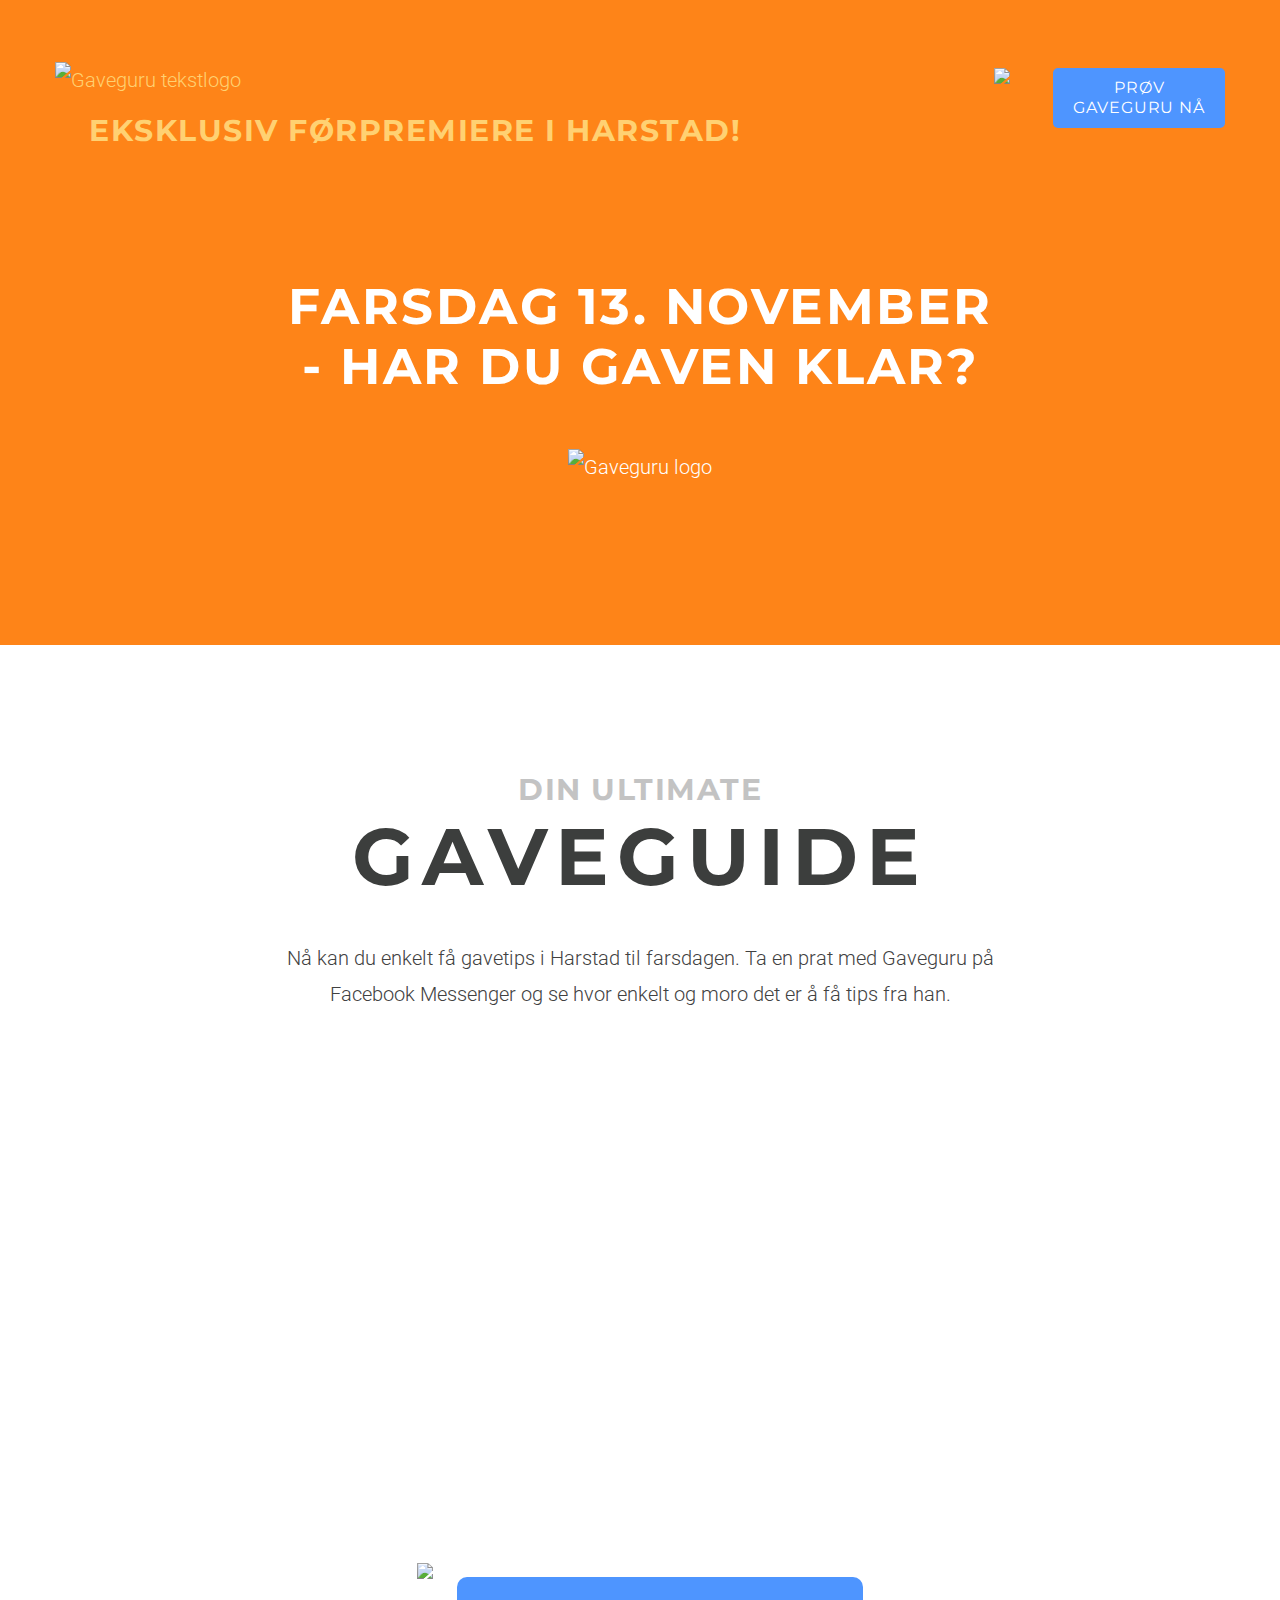
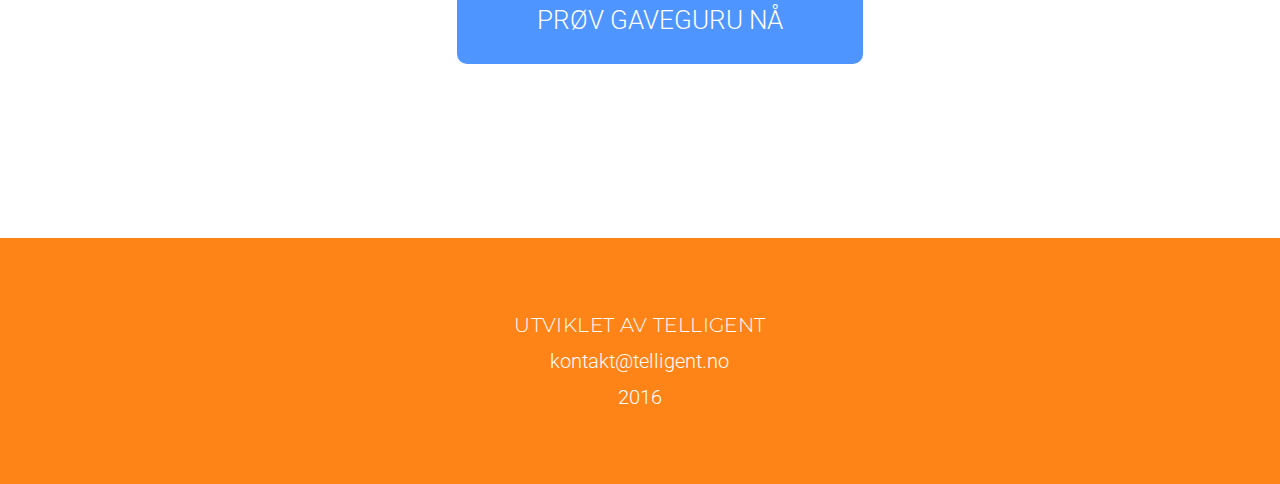
==== index.html @ 75519f06 "video" ====
<!DOCTYPE html>
<html lang="no" class="wide wow-animation">
  <head>
    <!-- Site Title-->
    <title>Gaveguru - En mester på gode gavetips</title>
    <meta name="format-detection" content="telephone=no">
    <meta name="viewport" content="width=device-width, height=device-height, initial-scale=1.0, maximum-scale=1.0, user-scalable=0">
    <meta http-equiv="X-UA-Compatible" content="IE=Edge">
    <meta charset="utf-8">
    <link rel="icon" href="images/favicon.ico" type="image/x-icon">
    <link href="/images/favicon.ico" rel="icon" type="image/x-icon" />
    <link rel="apple-touch-icon" href="apple-touch-icon.png" />
    <link rel="apple-touch-icon" sizes="57x57" href="/images/apple-icon-57x57.png" />
    <link rel="apple-touch-icon" sizes="60x60" href="/images/apple-icon-60x60.png"/>
    <link rel="apple-touch-icon" sizes="72x72" href="/images/apple-icon-72x72.png"/>
    <link rel="apple-touch-icon" sizes="76x76" href="/images/apple-icon-76x76.png"/>
    <link rel="apple-touch-icon" sizes="114x114" href="/images/apple-icon-114x114.png"/>
    <link rel="apple-touch-icon" sizes="120x120" href="/images/apple-icon-120x120.png"/>
    <link rel="apple-touch-icon" sizes="144x144" href="/images/apple-icon-144x144.png"/>
    <link rel="apple-touch-icon" sizes="152x152" href="/images/apple-icon-152x152.png"/>
    <link rel="apple-touch-icon" sizes="180x180" href="/images/apple-icon-180x180.png"/>
    <link rel="icon" type="image/png" sizes="192x192"  href="/images/android-icon-192x192.png"/>
    <link rel="icon" type="image/png" sizes="32x32" href="/images/favicon-32x32.png"/>
    <link rel="icon" type="image/png" sizes="96x96" href="/images/favicon-96x96.png"/>
    <link rel="icon" type="image/png" sizes="16x16" href="/images/favicon-16x16.png"/>
    <link rel="manifest" href="manifest.json"/>
    <meta name="msapplication-TileColor" content="#ffffff"/>
    <meta name="msapplication-TileImage" content="/ms-icon-144x144.png"/>
    <!-- Stylesheets-->
    <link rel="stylesheet" type="text/css" href="//fonts.googleapis.com/css?family=Montserrat:400,700%7CRoboto:300,400">
    <link rel="stylesheet" href="css/style.css">
		<!--[if lt IE 10]>
    <div style="background: #212121; padding: 10px 0; box-shadow: 3px 3px 5px 0 rgba(0,0,0,.3); clear: both; text-align:center; position: relative; z-index:1;"><a href="http://windows.microsoft.com/en-US/internet-explorer/"><img src="images/ie8-panel/warning_bar_0000_us.jpg" border="0" height="42" width="820" alt="You are using an outdated browser. For a faster, safer browsing experience, upgrade for free today."></a></div>
    <script src="js/html5shiv.min.js"></script>
		<![endif]-->
    <meta property="fb:app_id"             content="102974770158419"/>
    <meta property="og:url"                content="http://gaveguru.no" />
    <meta property="og:type"               content="website" />
    <meta property="og:locale"             content="nb_NO" />
    <meta property="og:video"              content="https://gave.guru/video/Promovideo.Farsdag.2016.For.Web.mp4" />
    <meta property="og:video:type"         content="video/mp4" />
    <meta property="og:video:width"         content="1280" />
    <meta property="og:video:height"         content="720" />
    <meta property="og:video:secure_url"   content="https://gave.guru/video/Promovideo.Farsdag.2016.For.Web.mp4" />
    <meta property="og:title"              content="Gaveguru - En mester på gode gavetips" />
    <meta property="og:description"        content="Nå kan du enkelt få gavetips i Harstad til farsdagen. Ta en prat med Gaveguru på Facebook Messenger og se hvor enkelt og moro det er å få tips fra han." />
    <meta property="og:image"              content="http://gaveguru.no/assets/logo-full-orange.jpg" />
  </head>
  <body>
  <script src="/js/analytics.js"></script>
  <script>
      window.fbAsyncInit = function() {
        FB.init({
          appId: '102974770158419',
          xfbml: true,
          version: 'v2.6'
        });

      };

      (function(d, s, id){
         var js, fjs = d.getElementsByTagName(s)[0];
         if (d.getElementById(id)) { return; }
         js = d.createElement(s); js.id = id;
         js.src = "//connect.facebook.net/nb_NO/sdk.js";
         fjs.parentNode.insertBefore(js, fjs);
      }(document, 'script', 'facebook-jssdk'));

    </script>
    <!-- Page-->
    <div class="page">
      <!-- Page Header-->
      <header class="page-head bg-ecstasy bg-image bg-image-1 image-wrap image-wrap-variant-1 bottom-compensation">
        <section class="section-top-60 section-md-bottom-100 section-sm-bottom-30 section-xs-bottom-30">
          <div class="shell">
            <div class="range range-sm-middle text-center text-md-left">
              <div class="cell-xs-12 cell-lg-9"><a href="/" class="brand">
                  <div class="brand-logo"><img src="/images/gaveguru.text.logo.svg" alt="Gaveguru tekstlogo" width="83" height="83"></div><span class="brand-slogan h5 text-primary">EKSKLUSIV FØRPREMIERE I HARSTAD!</span></a></div>
              <div class="cell-xs-12 cell-lg-3 offset-sm-top-20 text-md-right offset-md-top-0">
                <div class="item-inline">
                  <div class="h6 link-inverse  weird-h6">
                    <div class="cta-chat cta-chat--small">
                      <a class="cta-chat-link" href="https://m.me/gaveguru">
                        <img class="cta-chat-img" src="/images/chat-icon2.png">
                        <span class="cta-chat-text">
                          PRØV<br>GAVEGURU NÅ
                        </span>
                      </a>
                    </div>
                  </div>
                </div>
              </div>
            </div>
          </div>
        </section>

        <section class="section-sm-top-60 section-sm-bottom-100 section-md-top-30 section-lg-bottom-100 text-center">
          <h1 class="h3 weird-h3">Farsdag 13. november<br>- har du gaven klar?</h1>
            <a href="http://m.me/gaveguru" class="image-wrap-body">
              <div class="displacement-1"><img src="/assets/logo-full.png" alt="Gaveguru logo"></div>
            </a>
        </section>

        <!-- <div class="absolute-wrap absolute-wrap-variant-1">
        a href="#main" class="banner scroll-down-button"><img src="images/banner.png" alt="" width="480" height="269">
            <div class="banner-body">
              <h4 style="color:white">Få tips på Facebook Messenger</span>
            </div></a>
            </div> -->
       

      </header>
      <!-- Page Content-->
      <main id="main" class="page-content">
        <!-- Welcome-->
        <section class="section-80 section-sm-80 section-md-bottom-163 text-center">
          <div class="shell">
            <div class="range range-xs-center">
              <div class="cell-xs-12 cell-sm-11 cell-md-8">
                <h2><span class="h5 text-gray-lighter">Din ultimate</span>gaveguide</h2>
                <p>Nå kan du enkelt få gavetips i Harstad til farsdagen. Ta en prat med Gaveguru på Facebook Messenger og se hvor enkelt og moro det er å få tips fra han.</p>
              </div>
              <div class="promo-video-container">
                <iframe class="promo-video" src="https://player.vimeo.com/video/190729211?autoplay=1&title=0&byline=0" width="800" height="450" frameborder="0" webkitallowfullscreen mozallowfullscreen allowfullscreen></iframe>
              </div>
              <div class="cell-xs-12">
                <div class="cta-chat">
                  <a class="cta-chat-link" href="https://m.me/gaveguru">
                    <img class="cta-chat-img" src="/images/chat-icon2.png">
                    <span class="cta-chat-text">
                      PRØV GAVEGURU NÅ
                    </span>
                  </a>
                </div>
              </div>
            </div>
          </div>
        </section>

      <!-- Page Footer-->
      <footer class="page-foot text-center">
        <div class="shell">
          <div class="range range-sm-middle">
            <div class="cell-xs-12 cell-md-3 text-md-left">
              <ul class="list-inline">
                <li><a href="https://www.facebook.com/gaveguru" class="icon icon-md icon-white fl-glypho-facebook2"></a></li>
              </ul>
            </div>
            <div class="cell-xs-12 cell-md-preffix-1 cell-md-4 offset-top-30 offset-md-top-0">
              <div class="contact-info">Utviklet av Telligent</div>
              <a href="mailto:kontakt@telligent.no">kontakt@telligent.no</a>
              <div>2016</div>
            </div>
            <div class="cell-xs-12 cell-md-preffix-1 cell-md-4 text-md-right offset-top-30 offset-md-top-0">
            </div>
          </div>
        </div>
      </footer>
    </div>
  </body>
</html>
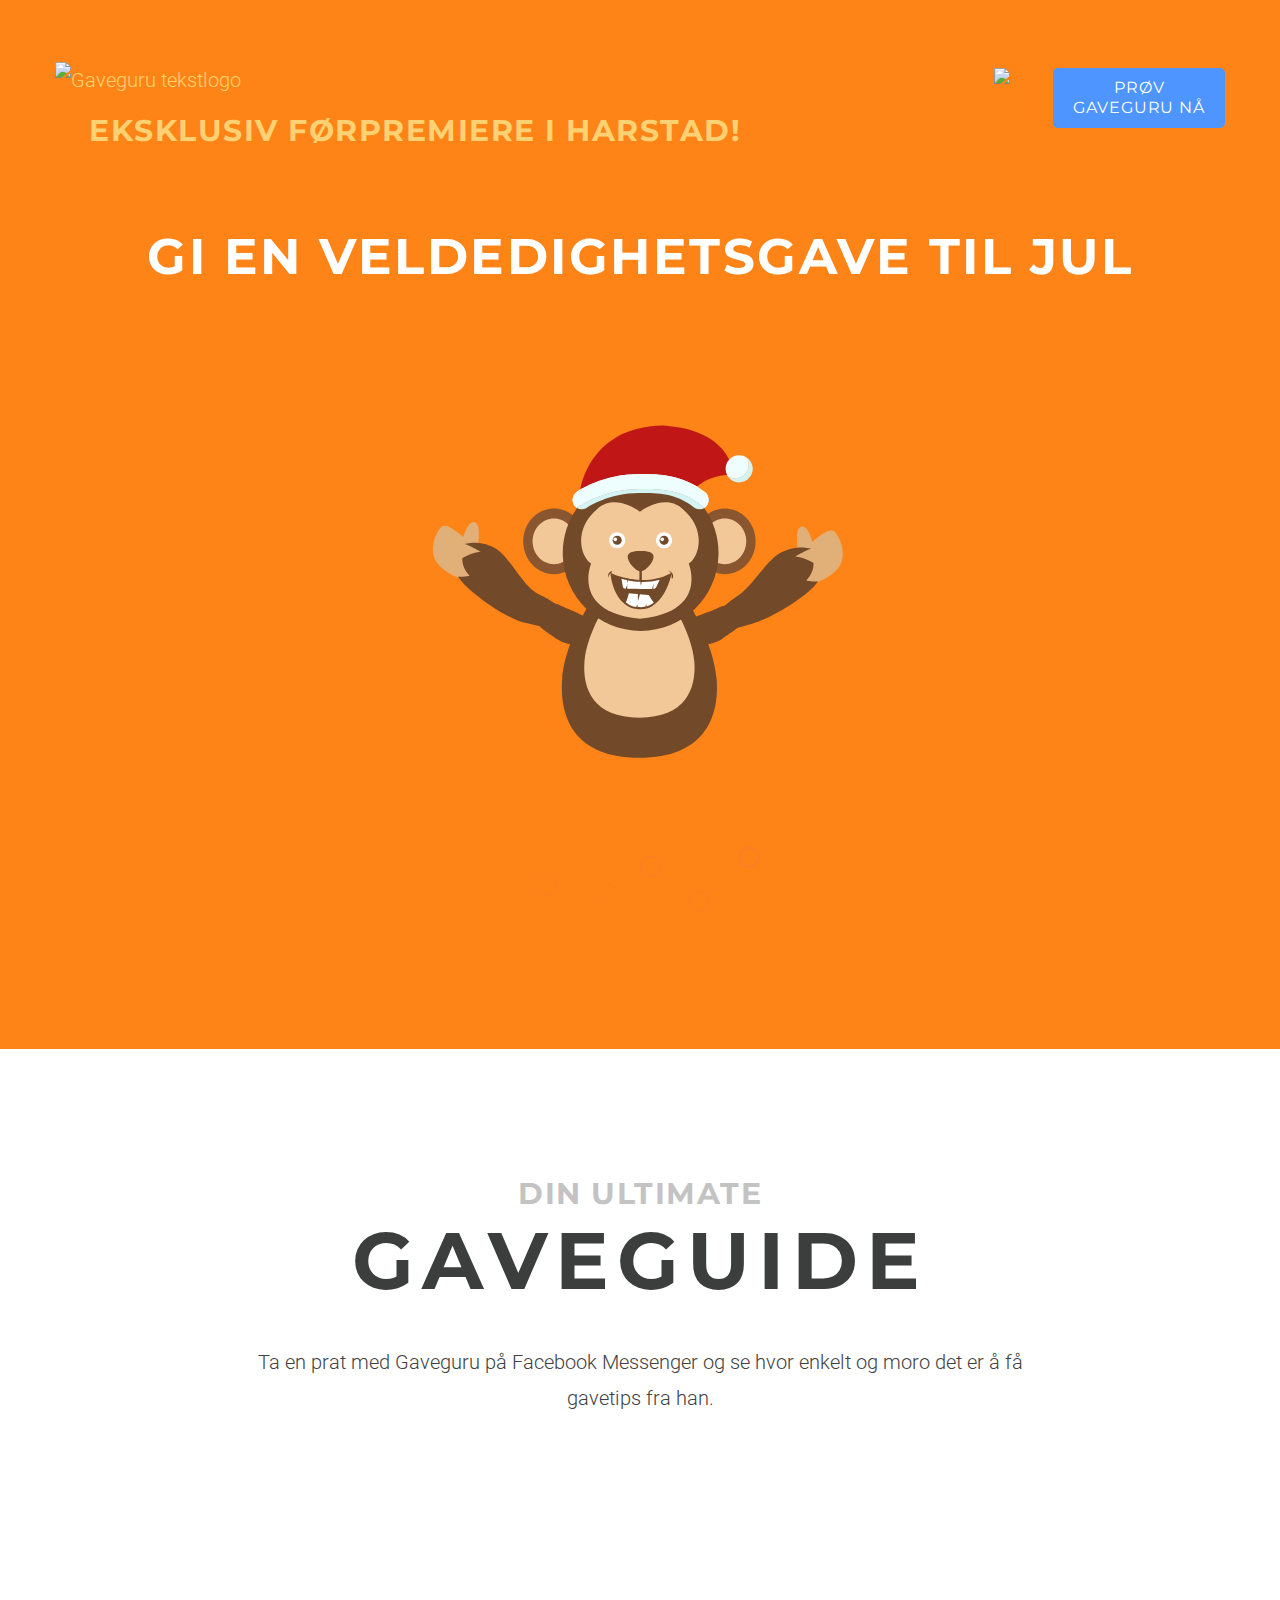
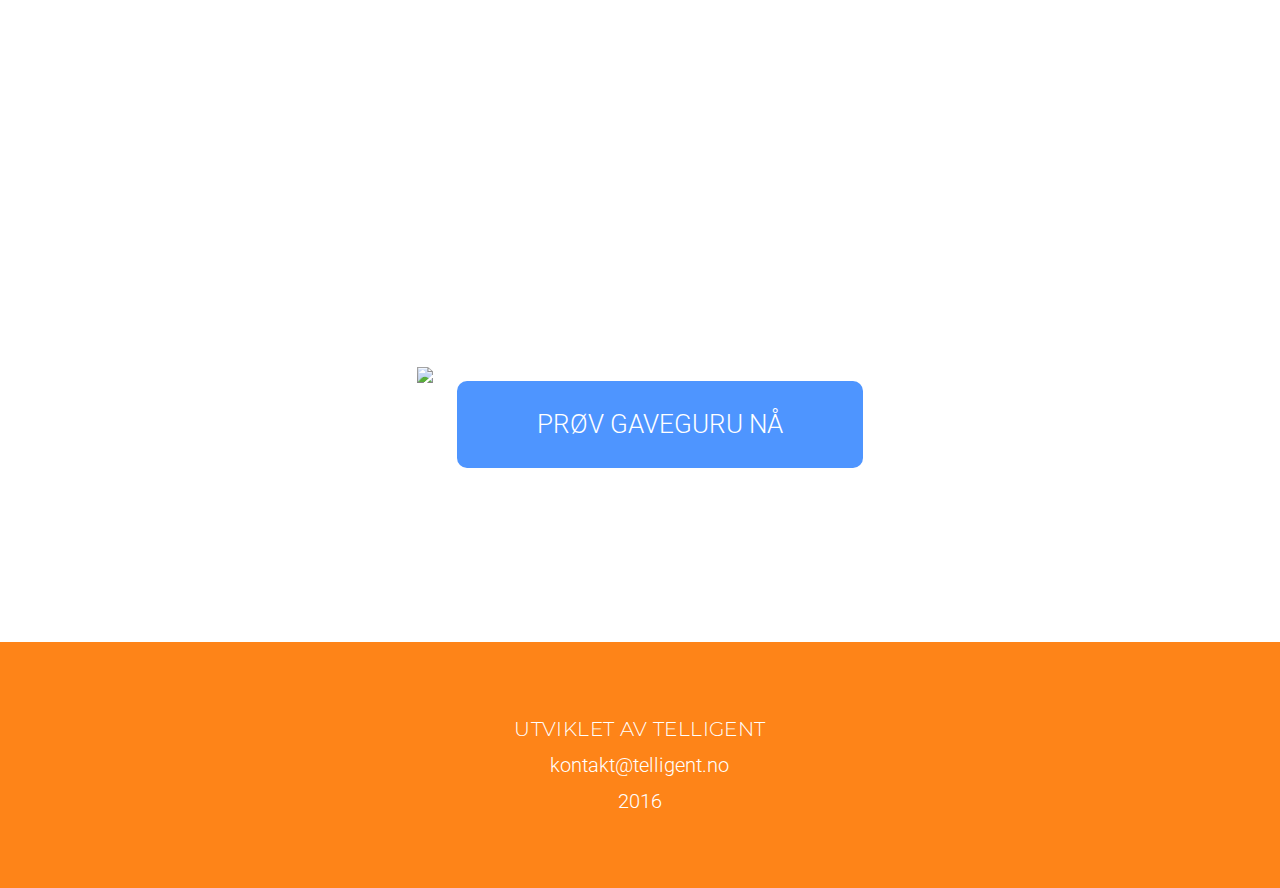
==== commit 997a204c: "hey" ====
--- a/index.html
+++ b/index.html
@@ -37,11 +37,11 @@
     <meta property="og:url"                content="http://gaveguru.no" />
     <meta property="og:type"               content="website" />
     <meta property="og:locale"             content="nb_NO" />
-    <meta property="og:video"              content="https://gave.guru/video/Promovideo.Farsdag.2016.For.Web.mp4" />
-    <meta property="og:video:type"         content="video/mp4" />
-    <meta property="og:video:width"         content="1280" />
-    <meta property="og:video:height"         content="720" />
-    <meta property="og:video:secure_url"   content="https://gave.guru/video/Promovideo.Farsdag.2016.For.Web.mp4" />
+    <!--<meta property="og:video"              content="https://s3-eu-west-1.amazonaws.com/telligentas/gaveguru-assets/Promovideo.Farsdag.2016.mp4" />-->
+    <!--<meta property="og:video:type"         content="video/mp4" />-->
+    <!--<meta property="og:video:width"         content="1280" />-->
+    <!--<meta property="og:video:height"         content="720" />-->
+   <!-- <meta property="og:video:secure_url"   content="https://s3-eu-west-1.amazonaws.com/telligentas/gaveguru-assets/Promovideo.Farsdag.2016.mp4" />-->
     <meta property="og:title"              content="Gaveguru - En mester på gode gavetips" />
     <meta property="og:description"        content="Nå kan du enkelt få gavetips i Harstad til farsdagen. Ta en prat med Gaveguru på Facebook Messenger og se hvor enkelt og moro det er å få tips fra han." />
     <meta property="og:image"              content="http://gaveguru.no/assets/logo-full-orange.jpg" />
@@ -55,9 +55,7 @@
           xfbml: true,
           version: 'v2.6'
         });
-
       };
-
       (function(d, s, id){
          var js, fjs = d.getElementsByTagName(s)[0];
          if (d.getElementById(id)) { return; }
@@ -71,7 +69,7 @@
     <div class="page">
       <!-- Page Header-->
       <header class="page-head bg-ecstasy bg-image bg-image-1 image-wrap image-wrap-variant-1 bottom-compensation">
-        <section class="section-top-60 section-md-bottom-100 section-sm-bottom-30 section-xs-bottom-30">
+        <section class="section-top-60 section-md-bottom-80 section-sm-bottom-30 section-xs-bottom-30">
           <div class="shell">
             <div class="range range-sm-middle text-center text-md-left">
               <div class="cell-xs-12 cell-lg-9"><a href="/" class="brand">
@@ -94,10 +92,11 @@
           </div>
         </section>
 
-        <section class="section-sm-top-60 section-sm-bottom-100 section-md-top-30 section-lg-bottom-100 text-center">
-          <h1 class="h3 weird-h3">Farsdag 13. november<br>- har du gaven klar?</h1>
+        <section class="section-sm-bottom-100 section-lg-bottom-100 text-center">
+          <h1 class="h3 weird-h3">Gi en veldedighetsgave til jul</h1>
             <a href="http://m.me/gaveguru" class="image-wrap-body">
-              <div class="displacement-1"><img src="/assets/logo-full.png" alt="Gaveguru logo"></div>
+              <div class="christmas-gaveguru">
+              </div>
             </a>
         </section>
 
@@ -118,7 +117,7 @@
             <div class="range range-xs-center">
               <div class="cell-xs-12 cell-sm-11 cell-md-8">
                 <h2><span class="h5 text-gray-lighter">Din ultimate</span>gaveguide</h2>
-                <p>Nå kan du enkelt få gavetips i Harstad til farsdagen. Ta en prat med Gaveguru på Facebook Messenger og se hvor enkelt og moro det er å få tips fra han.</p>
+                <p>Ta en prat med Gaveguru på Facebook Messenger og se hvor enkelt og moro det er å få gavetips fra han.</p>
               </div>
               <div class="promo-video-container">
                 <iframe class="promo-video" src="https://player.vimeo.com/video/190729211?autoplay=1&title=0&byline=0" width="800" height="450" frameborder="0" webkitallowfullscreen mozallowfullscreen allowfullscreen></iframe>
@@ -157,5 +156,16 @@
         </div>
       </footer>
     </div>
+    <script src="./js/bodymovin.min.js" type="text/javascript"></script>
+    <script type="text/javascript">
+      var animationData = {"assets":[{"id":"comp_0","layers":[{"ddd":0,"ind":0,"ty":4,"nm":"Shape Layer 17","ks":{"o":{"k":100},"r":{"k":0},"p":{"k":[{"i":{"x":0.371,"y":1},"o":{"x":0.333,"y":0},"n":"0p371_1_0p333_0","t":23,"s":[311.582,727.24,0],"e":[311.582,542.24,0],"to":[0,-30.8333339691162,0],"ti":[0,30.8333339691162,0]},{"t":44}]},"a":{"k":[-240.418,213.24,0]},"s":{"k":[100,100,100]}},"shapes":[{"ty":"gr","it":[{"d":1,"ty":"el","s":{"k":[25.411,25.411]},"p":{"k":[184,23]},"nm":"Ellipse Path 1","closed":true},{"d":1,"ty":"el","s":{"k":[25.411,25.411]},"p":{"k":[184,23]},"nm":"Ellipse Path 1","closed":true},{"ty":"st","fillEnabled":true,"c":{"k":[249,127,46,255]},"o":{"k":100},"w":{"k":[{"i":{"x":[0.667],"y":[1.015]},"o":{"x":[0.333],"y":[0]},"n":["0p667_1p015_0p333_0"],"t":23,"s":[0],"e":[4],"__fnct":[null]},{"i":{"x":[0.667],"y":[1]},"o":{"x":[0.333],"y":[0.02]},"n":["0p667_1_0p333_0p02"],"t":32,"s":[4],"e":[0],"__fnct":[null]},{"t":44}]},"lc":1,"lj":1,"ml":4,"nm":"Stroke 1"},{"ty":"tr","p":{"k":[-191.418,191.24]},"a":{"k":[0,0]},"s":{"k":[100,100]},"r":{"k":0},"o":{"k":100},"sk":{"k":0},"sa":{"k":0}}],"nm":"Ellipse 1"}],"bounds":{"l":-25,"t":197,"b":251,"r":149},"ip":23,"op":275,"st":23},{"ddd":0,"ind":1,"ty":4,"nm":"Shape Layer 16","ks":{"o":{"k":100},"r":{"k":0},"p":{"k":[{"i":{"x":0.371,"y":1},"o":{"x":0.333,"y":0},"n":"0p371_1_0p333_0","t":26,"s":[311.582,727.24,0],"e":[311.582,542.24,0],"to":[0,-30.8333339691162,0],"ti":[0,30.8333339691162,0]},{"t":47}]},"a":{"k":[-240.418,213.24,0]},"s":{"k":[100,100,100]}},"shapes":[{"ty":"gr","it":[{"d":1,"ty":"el","s":{"k":[25.411,25.411]},"p":{"k":[167,23]},"nm":"Ellipse Path 1","closed":true},{"d":1,"ty":"el","s":{"k":[25.411,25.411]},"p":{"k":[167,23]},"nm":"Ellipse Path 1","closed":true},{"ty":"st","fillEnabled":true,"c":{"k":[249,127,46,255]},"o":{"k":100},"w":{"k":[{"i":{"x":[0.667],"y":[1.015]},"o":{"x":[0.333],"y":[0]},"n":["0p667_1p015_0p333_0"],"t":26,"s":[0],"e":[4],"__fnct":[null]},{"i":{"x":[0.667],"y":[1]},"o":{"x":[0.333],"y":[0.02]},"n":["0p667_1_0p333_0p02"],"t":35,"s":[4],"e":[0],"__fnct":[null]},{"t":47}]},"lc":1,"lj":1,"ml":4,"nm":"Stroke 1"},{"ty":"tr","p":{"k":[-240.418,217.24]},"a":{"k":[0,0]},"s":{"k":[100,100]},"r":{"k":0},"o":{"k":100},"sk":{"k":0},"sa":{"k":0}}],"nm":"Ellipse 1"}],"bounds":{"l":-91,"t":223,"b":277,"r":70},"ip":26,"op":278,"st":26},{"ddd":0,"ind":2,"ty":4,"nm":"Shape Layer 15","ks":{"o":{"k":100},"r":{"k":0},"p":{"k":[{"i":{"x":0.371,"y":1},"o":{"x":0.333,"y":0},"n":"0p371_1_0p333_0","t":25,"s":[311.582,727.24,0],"e":[311.582,542.24,0],"to":[0,-30.8333339691162,0],"ti":[0,30.8333339691162,0]},{"t":46}]},"a":{"k":[-240.418,213.24,0]},"s":{"k":[100,100,100]}},"shapes":[{"ty":"gr","it":[{"d":1,"ty":"el","s":{"k":[25.411,25.411]},"p":{"k":[102,-12]},"nm":"Ellipse Path 1","closed":true},{"d":1,"ty":"el","s":{"k":[25.411,25.411]},"p":{"k":[102,-12]},"nm":"Ellipse Path 1","closed":true},{"ty":"st","fillEnabled":true,"c":{"k":[249,127,46,255]},"o":{"k":100},"w":{"k":[{"i":{"x":[0.667],"y":[1.015]},"o":{"x":[0.333],"y":[0]},"n":["0p667_1p015_0p333_0"],"t":25,"s":[0],"e":[4],"__fnct":[null]},{"i":{"x":[0.667],"y":[1]},"o":{"x":[0.333],"y":[0.02]},"n":["0p667_1_0p333_0p02"],"t":34,"s":[4],"e":[0],"__fnct":[null]},{"t":46}]},"lc":1,"lj":1,"ml":4,"nm":"Stroke 1"},{"ty":"tr","p":{"k":[-240.418,213.24]},"a":{"k":[0,0]},"s":{"k":[100,100]},"r":{"k":0},"o":{"k":100},"sk":{"k":0},"sa":{"k":0}}],"nm":"Ellipse 1"}],"bounds":{"l":-156,"t":172,"b":218,"r":-43},"ip":25,"op":277,"st":25},{"ddd":0,"ind":3,"ty":4,"nm":"Shape Layer 14","ks":{"o":{"k":100},"r":{"k":0},"p":{"k":[{"i":{"x":0.371,"y":1},"o":{"x":0.333,"y":0},"n":"0p371_1_0p333_0","t":27,"s":[311.582,727.24,0],"e":[311.582,542.24,0],"to":[0,-30.8333339691162,0],"ti":[0,30.8333339691162,0]},{"t":48}]},"a":{"k":[-240.418,213.24,0]},"s":{"k":[100,100,100]}},"shapes":[{"ty":"gr","it":[{"d":1,"ty":"el","s":{"k":[25.411,25.411]},"p":{"k":[48,14]},"nm":"Ellipse Path 1","closed":true},{"d":1,"ty":"el","s":{"k":[25.411,25.411]},"p":{"k":[48,14]},"nm":"Ellipse Path 1","closed":true},{"ty":"st","fillEnabled":true,"c":{"k":[249,127,46,255]},"o":{"k":100},"w":{"k":[{"i":{"x":[0.667],"y":[1.015]},"o":{"x":[0.333],"y":[0]},"n":["0p667_1p015_0p333_0"],"t":27,"s":[0],"e":[4],"__fnct":[null]},{"i":{"x":[0.667],"y":[1]},"o":{"x":[0.333],"y":[0.02]},"n":["0p667_1_0p333_0p02"],"t":36,"s":[4],"e":[0],"__fnct":[null]},{"t":48}]},"lc":1,"lj":1,"ml":4,"nm":"Stroke 1"},{"ty":"tr","p":{"k":[-240.418,213.24]},"a":{"k":[0,0]},"s":{"k":[100,100]},"r":{"k":0},"o":{"k":100},"sk":{"k":0},"sa":{"k":0}}],"nm":"Ellipse 1"}],"bounds":{"l":-210,"t":210,"b":258,"r":-137},"ip":27,"op":279,"st":27},{"ddd":0,"ind":4,"ty":4,"nm":"Shape Layer 13","ks":{"o":{"k":100},"r":{"k":0},"p":{"k":[{"i":{"x":0.371,"y":1},"o":{"x":0.333,"y":0},"n":"0p371_1_0p333_0","t":26,"s":[311.582,727.24,0],"e":[311.582,542.24,0],"to":[0,-30.8333339691162,0],"ti":[0,30.8333339691162,0]},{"t":47}]},"a":{"k":[-240.418,213.24,0]},"s":{"k":[100,100,100]}},"shapes":[{"ty":"gr","it":[{"d":1,"ty":"el","s":{"k":[25.411,25.411]},"p":{"k":[-34,6]},"nm":"Ellipse Path 1","closed":true},{"d":1,"ty":"el","s":{"k":[25.411,25.411]},"p":{"k":[-34,6]},"nm":"Ellipse Path 1","closed":true},{"ty":"st","fillEnabled":true,"c":{"k":[249,127,46,255]},"o":{"k":100},"w":{"k":[{"i":{"x":[0.667],"y":[1.015]},"o":{"x":[0.333],"y":[0]},"n":["0p667_1p015_0p333_0"],"t":26,"s":[0],"e":[4],"__fnct":[null]},{"i":{"x":[0.667],"y":[1]},"o":{"x":[0.333],"y":[0.02]},"n":["0p667_1_0p333_0p02"],"t":35,"s":[4],"e":[0],"__fnct":[null]},{"t":47}]},"lc":1,"lj":1,"ml":4,"nm":"Stroke 1"},{"ty":"tr","p":{"k":[-240.418,213.24]},"a":{"k":[0,0]},"s":{"k":[100,100]},"r":{"k":0},"o":{"k":100},"sk":{"k":0},"sa":{"k":0}}],"nm":"Ellipse 1"}],"bounds":{"l":-319,"t":201,"b":244,"r":-257},"ip":26,"op":278,"st":26},{"ddd":0,"ind":5,"ty":4,"nm":"Shape Layer 2","ks":{"o":{"k":100},"r":{"k":30},"p":{"k":[407,227,0]},"a":{"k":[0,0,0]},"s":{"k":[79,79,100]}},"hasMask":true,"masksProperties":[{"cl":true,"inv":false,"mode":"s","pt":{"k":{"i":[[17.557,0],[0,-17.557],[-17.557,0],[0,17.557]],"o":[[-17.557,0],[0,17.557],[17.557,0],[0,-17.557]],"v":[[-0.256,-32.6],[-32.045,-0.811],[-0.256,30.978],[31.533,-0.811]]}},"o":{"k":100},"x":{"k":0},"nm":"Mask 1"}],"shapes":[{"ty":"gr","it":[{"ind":0,"ty":"sh","closed":false,"ks":{"k":{"i":[[0,0],[0,0]],"o":[[0,0],[0,0]],"v":[[-1.406,-1.582],[-0.351,-124.956]]}},"nm":"Path 1"},{"ty":"st","fillEnabled":true,"c":{"k":[255,255,255,255]},"o":{"k":100},"w":{"k":5},"lc":2,"lj":1,"ml":4,"nm":"Stroke 1"},{"ty":"tm","s":{"k":[{"i":{"x":[0.667],"y":[1]},"o":{"x":[1],"y":[0]},"n":["0p667_1_1_0"],"t":38,"s":[0],"e":[100]},{"t":48}]},"e":{"k":[{"i":{"x":[0.667],"y":[1]},"o":{"x":[0.333],"y":[0]},"n":["0p667_1_0p333_0"],"t":38,"s":[0],"e":[100]},{"t":49}]},"o":{"k":0},"m":1,"nm":"Trim Paths 1"},{"ty":"tr","p":{"k":[0,0]},"a":{"k":[0,0]},"s":{"k":[100,100]},"r":{"k":0},"o":{"k":100},"sk":{"k":0},"sa":{"k":0}}],"nm":"Repeater 1"},{"ty":"gr","it":[{"ind":0,"ty":"sh","closed":false,"ks":{"k":{"i":[[0,0],[0,0]],"o":[[0,0],[0,0]],"v":[[-1.406,-1.582],[-0.351,-124.956]]}},"nm":"Path 1"},{"ty":"st","fillEnabled":true,"c":{"k":[255,255,255,255]},"o":{"k":100},"w":{"k":5},"lc":2,"lj":1,"ml":4,"nm":"Stroke 1"},{"ty":"tm","s":{"k":[{"i":{"x":[0.667],"y":[1]},"o":{"x":[1],"y":[0]},"n":["0p667_1_1_0"],"t":38,"s":[0],"e":[100]},{"t":48}]},"e":{"k":[{"i":{"x":[0.667],"y":[1]},"o":{"x":[0.333],"y":[0]},"n":["0p667_1_0p333_0"],"t":38,"s":[0],"e":[100]},{"t":49}]},"o":{"k":0},"m":1,"nm":"Trim Paths 1"},{"ty":"tr","p":{"k":[0,0]},"a":{"k":[0,0]},"s":{"k":[100,100]},"r":{"k":0},"o":{"k":100},"sk":{"k":0},"sa":{"k":0}}],"nm":"Repeater 1"}],"bounds":{"l":-7,"t":-131,"b":4,"r":6},"ip":38,"op":290,"st":38},{"ddd":0,"ind":6,"ty":4,"nm":"Shape Layer 1","ks":{"o":{"k":100},"r":{"k":0},"p":{"k":[407,227,0]},"a":{"k":[0,0,0]},"s":{"k":[57,57,100]}},"hasMask":true,"masksProperties":[{"cl":true,"inv":false,"mode":"s","pt":{"k":{"i":[[17.557,0],[0,-17.557],[-17.557,0],[0,17.557]],"o":[[-17.557,0],[0,17.557],[17.557,0],[0,-17.557]],"v":[[-0.256,-32.6],[-32.045,-0.811],[-0.256,30.978],[31.533,-0.811]]}},"o":{"k":100},"x":{"k":0},"nm":"Mask 1"}],"shapes":[{"ty":"gr","it":[{"ind":0,"ty":"sh","closed":false,"ks":{"k":{"i":[[0,0],[0,0]],"o":[[0,0],[0,0]],"v":[[-1.406,-1.582],[-0.351,-124.956]]}},"nm":"Path 1"},{"ty":"st","fillEnabled":true,"c":{"k":[255,255,255,255]},"o":{"k":100},"w":{"k":5},"lc":2,"lj":1,"ml":4,"nm":"Stroke 1"},{"ty":"tm","s":{"k":[{"i":{"x":[0.667],"y":[1]},"o":{"x":[1],"y":[0]},"n":["0p667_1_1_0"],"t":40,"s":[0],"e":[100]},{"t":51}]},"e":{"k":[{"i":{"x":[0.667],"y":[1]},"o":{"x":[0.333],"y":[0]},"n":["0p667_1_0p333_0"],"t":40,"s":[0],"e":[100]},{"t":52}]},"o":{"k":0},"m":1,"nm":"Trim Paths 1"},{"ty":"tr","p":{"k":[0,0]},"a":{"k":[0,0]},"s":{"k":[100,100]},"r":{"k":0},"o":{"k":100},"sk":{"k":0},"sa":{"k":0}}],"nm":"Repeater 1"},{"ty":"gr","it":[{"ind":0,"ty":"sh","closed":false,"ks":{"k":{"i":[[0,0],[0,0]],"o":[[0,0],[0,0]],"v":[[-1.406,-1.582],[-0.351,-124.956]]}},"nm":"Path 1"},{"ty":"st","fillEnabled":true,"c":{"k":[255,255,255,255]},"o":{"k":100},"w":{"k":5},"lc":2,"lj":1,"ml":4,"nm":"Stroke 1"},{"ty":"tm","s":{"k":[{"i":{"x":[0.667],"y":[1]},"o":{"x":[1],"y":[0]},"n":["0p667_1_1_0"],"t":40,"s":[0],"e":[100]},{"t":51}]},"e":{"k":[{"i":{"x":[0.667],"y":[1]},"o":{"x":[0.333],"y":[0]},"n":["0p667_1_0p333_0"],"t":40,"s":[0],"e":[100]},{"t":52}]},"o":{"k":0},"m":1,"nm":"Trim Paths 1"},{"ty":"tr","p":{"k":[0,0]},"a":{"k":[0,0]},"s":{"k":[100,100]},"r":{"k":0},"o":{"k":100},"sk":{"k":0},"sa":{"k":0}}],"nm":"Repeater 1"},{"ty":"gr","it":[{"d":1,"ty":"el","s":{"k":[{"i":{"x":[0.667,0.667],"y":[1,1]},"o":{"x":[0.333,0.333],"y":[0,0]},"n":["0p667_1_0p333_0","0p667_1_0p333_0"],"t":43,"s":[23,23],"e":[392,392],"__fnct":[null,null]},{"t":53}]},"p":{"k":[0,0]},"nm":"Ellipse Path 1","closed":true},{"d":1,"ty":"el","s":{"k":[{"i":{"x":[0.667,0.667],"y":[1,1]},"o":{"x":[0.333,0.333],"y":[0,0]},"n":["0p667_1_0p333_0","0p667_1_0p333_0"],"t":43,"s":[23,23],"e":[392,392],"__fnct":[null,null]},{"t":53}]},"p":{"k":[0,0]},"nm":"Ellipse Path 1","closed":true},{"ty":"st","fillEnabled":true,"c":{"k":[255,255,255,255]},"o":{"k":100},"w":{"k":[{"i":{"x":[0.833],"y":[1]},"o":{"x":[0.333],"y":[0]},"n":["0p833_1_0p333_0"],"t":43,"s":[0],"e":[3],"__fnct":[null]},{"i":{"x":[0.667],"y":[1]},"o":{"x":[0.167],"y":[0]},"n":["0p667_1_0p167_0"],"t":50,"s":[3],"e":[0],"__fnct":[null]},{"t":54}]},"lc":2,"lj":1,"ml":4,"nm":"Stroke 1"},{"ty":"tr","p":{"k":[0,0]},"a":{"k":[0,0]},"s":{"k":[100,100]},"r":{"k":0},"o":{"k":100},"sk":{"k":0},"sa":{"k":0}}],"nm":"Shape 2"}],"bounds":{"l":-273,"t":-273,"b":273,"r":273},"ip":39,"op":291,"st":39},{"ddd":0,"ind":7,"ty":0,"nm":"text","refId":"comp_1","ks":{"o":{"k":100},"r":{"k":0},"p":{"k":[400,400,0]},"a":{"k":[480,280,0]},"s":{"k":[100,100,100]}},"w":960,"h":560,"ip":40,"op":292,"st":40},{"ddd":0,"ind":12,"ty":0,"nm":"full-logo_caracter","refId":"comp_2","ks":{"o":{"k":100},"r":{"k":0},"p":{"k":[400,386,0]},"a":{"k":[400,400,0]},"s":{"k":[109,109,100]}},"w":800,"h":800,"ip":0,"op":252,"st":0},{"ddd":0,"ind":18,"ty":4,"nm":"Shape Layer 22","ks":{"o":{"k":100},"r":{"k":0},"p":{"k":[{"i":{"x":0.371,"y":1},"o":{"x":0.333,"y":0},"n":"0p371_1_0p333_0","t":15,"s":[311.582,727.24,0],"e":[311.582,542.24,0],"to":[0,-30.8333339691162,0],"ti":[0,30.8333339691162,0]},{"t":36}]},"a":{"k":[-240.418,213.24,0]},"s":{"k":[100,100,100]}},"shapes":[{"ty":"gr","it":[{"d":1,"ty":"el","s":{"k":[25.411,25.411]},"p":{"k":[184,23]},"nm":"Ellipse Path 1","closed":true},{"d":1,"ty":"el","s":{"k":[25.411,25.411]},"p":{"k":[184,23]},"nm":"Ellipse Path 1","closed":true},{"ty":"st","fillEnabled":true,"c":{"k":[249,127,46,255]},"o":{"k":100},"w":{"k":[{"i":{"x":[0.667],"y":[1.015]},"o":{"x":[0.333],"y":[0]},"n":["0p667_1p015_0p333_0"],"t":15,"s":[0],"e":[4],"__fnct":[null]},{"i":{"x":[0.667],"y":[1]},"o":{"x":[0.333],"y":[0.02]},"n":["0p667_1_0p333_0p02"],"t":24,"s":[4],"e":[0],"__fnct":[null]},{"t":36}]},"lc":1,"lj":1,"ml":4,"nm":"Stroke 1"},{"ty":"tr","p":{"k":[-191.418,191.24]},"a":{"k":[0,0]},"s":{"k":[100,100]},"r":{"k":0},"o":{"k":100},"sk":{"k":0},"sa":{"k":0}}],"nm":"Ellipse 1"}],"bounds":{"l":-25,"t":197,"b":251,"r":149},"ip":15,"op":267,"st":15},{"ddd":0,"ind":19,"ty":4,"nm":"Shape Layer 21","ks":{"o":{"k":100},"r":{"k":0},"p":{"k":[{"i":{"x":0.371,"y":1},"o":{"x":0.333,"y":0},"n":"0p371_1_0p333_0","t":18,"s":[311.582,727.24,0],"e":[311.582,542.24,0],"to":[0,-30.8333339691162,0],"ti":[0,30.8333339691162,0]},{"t":39}]},"a":{"k":[-240.418,213.24,0]},"s":{"k":[100,100,100]}},"shapes":[{"ty":"gr","it":[{"d":1,"ty":"el","s":{"k":[25.411,25.411]},"p":{"k":[167,23]},"nm":"Ellipse Path 1","closed":true},{"d":1,"ty":"el","s":{"k":[25.411,25.411]},"p":{"k":[167,23]},"nm":"Ellipse Path 1","closed":true},{"ty":"st","fillEnabled":true,"c":{"k":[249,127,46,255]},"o":{"k":100},"w":{"k":[{"i":{"x":[0.667],"y":[1.015]},"o":{"x":[0.333],"y":[0]},"n":["0p667_1p015_0p333_0"],"t":18,"s":[0],"e":[4],"__fnct":[null]},{"i":{"x":[0.667],"y":[1]},"o":{"x":[0.333],"y":[0.02]},"n":["0p667_1_0p333_0p02"],"t":27,"s":[4],"e":[0],"__fnct":[null]},{"t":39}]},"lc":1,"lj":1,"ml":4,"nm":"Stroke 1"},{"ty":"tr","p":{"k":[-240.418,217.24]},"a":{"k":[0,0]},"s":{"k":[100,100]},"r":{"k":0},"o":{"k":100},"sk":{"k":0},"sa":{"k":0}}],"nm":"Ellipse 1"}],"bounds":{"l":-91,"t":223,"b":277,"r":70},"ip":18,"op":270,"st":18},{"ddd":0,"ind":20,"ty":4,"nm":"Shape Layer 20","ks":{"o":{"k":100},"r":{"k":0},"p":{"k":[{"i":{"x":0.371,"y":1},"o":{"x":0.333,"y":0},"n":"0p371_1_0p333_0","t":17,"s":[311.582,727.24,0],"e":[311.582,542.24,0],"to":[0,-30.8333339691162,0],"ti":[0,30.8333339691162,0]},{"t":38}]},"a":{"k":[-240.418,213.24,0]},"s":{"k":[100,100,100]}},"shapes":[{"ty":"gr","it":[{"d":1,"ty":"el","s":{"k":[25.411,25.411]},"p":{"k":[102,-12]},"nm":"Ellipse Path 1","closed":true},{"d":1,"ty":"el","s":{"k":[25.411,25.411]},"p":{"k":[102,-12]},"nm":"Ellipse Path 1","closed":true},{"ty":"st","fillEnabled":true,"c":{"k":[249,127,46,255]},"o":{"k":100},"w":{"k":[{"i":{"x":[0.667],"y":[1.015]},"o":{"x":[0.333],"y":[0]},"n":["0p667_1p015_0p333_0"],"t":17,"s":[0],"e":[4],"__fnct":[null]},{"i":{"x":[0.667],"y":[1]},"o":{"x":[0.333],"y":[0.02]},"n":["0p667_1_0p333_0p02"],"t":26,"s":[4],"e":[0],"__fnct":[null]},{"t":38}]},"lc":1,"lj":1,"ml":4,"nm":"Stroke 1"},{"ty":"tr","p":{"k":[-240.418,213.24]},"a":{"k":[0,0]},"s":{"k":[100,100]},"r":{"k":0},"o":{"k":100},"sk":{"k":0},"sa":{"k":0}}],"nm":"Ellipse 1"}],"bounds":{"l":-156,"t":172,"b":218,"r":-43},"ip":17,"op":269,"st":17},{"ddd":0,"ind":21,"ty":4,"nm":"Shape Layer 19","ks":{"o":{"k":100},"r":{"k":0},"p":{"k":[{"i":{"x":0.371,"y":1},"o":{"x":0.333,"y":0},"n":"0p371_1_0p333_0","t":19,"s":[311.582,727.24,0],"e":[311.582,542.24,0],"to":[0,-30.8333339691162,0],"ti":[0,30.8333339691162,0]},{"t":40}]},"a":{"k":[-240.418,213.24,0]},"s":{"k":[100,100,100]}},"shapes":[{"ty":"gr","it":[{"d":1,"ty":"el","s":{"k":[25.411,25.411]},"p":{"k":[48,14]},"nm":"Ellipse Path 1","closed":true},{"d":1,"ty":"el","s":{"k":[25.411,25.411]},"p":{"k":[48,14]},"nm":"Ellipse Path 1","closed":true},{"ty":"st","fillEnabled":true,"c":{"k":[249,127,46,255]},"o":{"k":100},"w":{"k":[{"i":{"x":[0.667],"y":[1.015]},"o":{"x":[0.333],"y":[0]},"n":["0p667_1p015_0p333_0"],"t":19,"s":[0],"e":[4],"__fnct":[null]},{"i":{"x":[0.667],"y":[1]},"o":{"x":[0.333],"y":[0.02]},"n":["0p667_1_0p333_0p02"],"t":28,"s":[4],"e":[0],"__fnct":[null]},{"t":40}]},"lc":1,"lj":1,"ml":4,"nm":"Stroke 1"},{"ty":"tr","p":{"k":[-240.418,213.24]},"a":{"k":[0,0]},"s":{"k":[100,100]},"r":{"k":0},"o":{"k":100},"sk":{"k":0},"sa":{"k":0}}],"nm":"Ellipse 1"}],"bounds":{"l":-210,"t":210,"b":258,"r":-137},"ip":19,"op":271,"st":19},{"ddd":0,"ind":22,"ty":4,"nm":"Shape Layer 18","ks":{"o":{"k":100},"r":{"k":0},"p":{"k":[{"i":{"x":0.371,"y":1},"o":{"x":0.333,"y":0},"n":"0p371_1_0p333_0","t":18,"s":[311.582,727.24,0],"e":[311.582,542.24,0],"to":[0,-30.8333339691162,0],"ti":[0,30.8333339691162,0]},{"t":39}]},"a":{"k":[-240.418,213.24,0]},"s":{"k":[100,100,100]}},"shapes":[{"ty":"gr","it":[{"d":1,"ty":"el","s":{"k":[25.411,25.411]},"p":{"k":[-34,6]},"nm":"Ellipse Path 1","closed":true},{"d":1,"ty":"el","s":{"k":[25.411,25.411]},"p":{"k":[-34,6]},"nm":"Ellipse Path 1","closed":true},{"ty":"st","fillEnabled":true,"c":{"k":[249,127,46,255]},"o":{"k":100},"w":{"k":[{"i":{"x":[0.667],"y":[1.015]},"o":{"x":[0.333],"y":[0]},"n":["0p667_1p015_0p333_0"],"t":18,"s":[0],"e":[4],"__fnct":[null]},{"i":{"x":[0.667],"y":[1]},"o":{"x":[0.333],"y":[0.02]},"n":["0p667_1_0p333_0p02"],"t":27,"s":[4],"e":[0],"__fnct":[null]},{"t":39}]},"lc":1,"lj":1,"ml":4,"nm":"Stroke 1"},{"ty":"tr","p":{"k":[-240.418,213.24]},"a":{"k":[0,0]},"s":{"k":[100,100]},"r":{"k":0},"o":{"k":100},"sk":{"k":0},"sa":{"k":0}}],"nm":"Ellipse 1"}],"bounds":{"l":-319,"t":201,"b":244,"r":-257},"ip":18,"op":270,"st":18},{"ddd":0,"ind":23,"ty":4,"nm":"romb","ks":{"o":{"k":100},"r":{"k":-45},"p":{"k":[400,400,0]},"a":{"k":[0,0,0]},"s":{"k":[100,100,100]}},"shapes":[{"ty":"gr","it":[{"ty":"rc","d":1,"s":{"k":[{"i":{"x":[0.363,0.363],"y":[1,1]},"o":{"x":[0.333,0.333],"y":[0,0]},"n":["0p363_1_0p333_0","0p363_1_0p333_0"],"t":41,"s":[129,129],"e":[435,435],"__fnct":[null,null]},{"t":61}]},"p":{"k":[0,0]},"r":{"k":0},"nm":"Rectangle Path 1","closed":true},{"ty":"st","fillEnabled":true,"c":{"k":[249,127,46,255]},"o":{"k":100},"w":{"k":[{"i":{"x":[0.833],"y":[1.006]},"o":{"x":[0.7],"y":[-0.024]},"n":["0p833_1p006_0p7_-0p024"],"t":41,"s":[5],"e":[67],"__fnct":[null]},{"i":{"x":[0.332],"y":[1]},"o":{"x":[0.167],"y":[0.007]},"n":["0p332_1_0p167_0p007"],"t":49,"s":[67],"e":[0],"__fnct":[null]},{"t":60}]},"lc":1,"lj":1,"ml":4,"nm":"Stroke 1"},{"ty":"tr","p":{"k":[0,0]},"a":{"k":[0,0]},"s":{"k":[100,100]},"r":{"k":0},"o":{"k":100},"sk":{"k":0},"sa":{"k":0}}],"nm":"Rectangle 1"}],"bounds":{"l":-317,"t":-317,"b":317,"r":317},"ip":41,"op":293,"st":41},{"ddd":0,"ind":25,"ty":4,"nm":"romb2","ks":{"o":{"k":100},"r":{"k":-45},"p":{"k":[400,400,0]},"a":{"k":[0,0,0]},"s":{"k":[100,100,100]}},"shapes":[{"ty":"gr","it":[{"ty":"rc","d":1,"s":{"k":[{"i":{"x":[0.363,0.363],"y":[1,1]},"o":{"x":[0.333,0.333],"y":[0,0]},"n":["0p363_1_0p333_0","0p363_1_0p333_0"],"t":19,"s":[129,129],"e":[435,435],"__fnct":[null,null]},{"t":39}]},"p":{"k":[0,0]},"r":{"k":0},"nm":"Rectangle Path 1","closed":true},{"ty":"st","fillEnabled":true,"c":{"k":[249,127,46,255]},"o":{"k":100},"w":{"k":[{"i":{"x":[0.833],"y":[1.006]},"o":{"x":[0.7],"y":[-0.024]},"n":["0p833_1p006_0p7_-0p024"],"t":19,"s":[5],"e":[67],"__fnct":[null]},{"i":{"x":[0.332],"y":[1]},"o":{"x":[0.167],"y":[0.007]},"n":["0p332_1_0p167_0p007"],"t":27,"s":[67],"e":[0],"__fnct":[null]},{"t":38}]},"lc":1,"lj":1,"ml":4,"nm":"Stroke 1"},{"ty":"tr","p":{"k":[0,0]},"a":{"k":[0,0]},"s":{"k":[100,100]},"r":{"k":0},"o":{"k":100},"sk":{"k":0},"sa":{"k":0}}],"nm":"Rectangle 1"}],"bounds":{"l":-317,"t":-317,"b":317,"r":317},"ip":19,"op":271,"st":19}]},{"id":"comp_1","layers":[{"ddd":0,"ind":0,"ty":4,"nm":"snow 1 ","ks":{"o":{"k":100},"r":{"k":0},"p":{"k":[292.89,322.325,0]},"a":{"k":[190.173,145.657,0]},"s":{"k":[{"i":{"x":[0.667,0.667,0.667],"y":[1,1,0.667]},"o":{"x":[0.706,0.706,0.333],"y":[0,0,0.333]},"n":["0p667_1_0p706_0","0p667_1_0p706_0","0p667_0p667_0p333_0p333"],"t":4,"s":[0,0,100],"e":[34.5,34.5,100]},{"t":10}],"x":"var $bm_rt;\nvar amp, freq, decay, n;\namp = 0.2;\nfreq = 2;\ndecay = 3;\nn = 0;\nif (numKeys > 0) {\n    n = nearestKey(time).index;\n    if (key(n).time > time) {\n        n--;\n    }\n}\nif (n == 0) {\n    t = 0;\n} else {\n    t = sub(time, key(n).time);\n}\nif (n > 0) {\n    v = velocityAtTime(sub(key(n).time, div(thisComp.frameDuration, 10)));\n    $bm_rt = sum(value, div(mul(mul(v, amp), Math.sin(mul(mul(mul(freq, t), 2), Math.PI))), Math.exp(mul(decay, t))));\n} else {\n    $bm_rt = value;\n}"}},"shapes":[{"ty":"gr","it":[{"ind":0,"ty":"sh","closed":true,"ks":{"k":{"i":[[14.2,19.828],[22.368,-25.254],[33.912,15.094],[11.544,-46.9],[13.594,-6],[0,0],[-60.292,80.436],[0,0]],"o":[[-14.229,-19.828],[-22.368,25.253],[-33.912,-15.095],[-6.292,25.542],[0,0],[-25.865,-20.445],[85.141,-113.627],[17.316,28.284]],"v":[[125.217,5.324],[38.402,31.646],[-34.473,40.362],[-103.74,104.761],[-136.998,142.323],[-136.416,142.743],[-112.314,-29.116],[155.29,-29.81]]}},"nm":"Path 1"},{"ty":"fl","fillEnabled":true,"c":{"k":[238,254,255,255]},"o":{"k":100},"nm":"Fill 1"},{"ty":"tr","p":{"k":[174.156,145.493]},"a":{"k":[0,0]},"s":{"k":[100,100]},"r":{"k":0},"o":{"k":100},"sk":{"k":0},"sa":{"k":0}}],"nm":"Group 1"},{"ty":"gr","it":[{"ind":0,"ty":"sh","closed":true,"ks":{"k":{"i":[[15.874,22.31],[23.089,-40.406],[34.634,5.772],[37.52,-15.701],[6.147,7.128],[-6.292,25.542],[-33.912,-15.095],[-22.368,25.253],[-14.229,-19.828],[17.316,28.284]],"o":[[-15.874,-22.31],[-23.089,40.406],[-34.634,-5.773],[-10.967,4.588],[13.593,-2.742],[11.544,-46.9],[33.912,15.094],[22.368,-25.254],[14.2,19.828],[51.95,53.537]],"v":[[88.46,-32.599],[10.534,11.357],[-78.936,2.699],[-146.76,84.954],[-173.601,81],[-137.38,43.826],[-68.113,-18.168],[4.762,-26.884],[91.577,-53.206],[121.651,-89.542]]}},"nm":"Path 1"},{"ty":"fl","fillEnabled":true,"c":{"k":[212,244,244,255]},"o":{"k":100},"nm":"Fill 1"},{"ty":"tr","p":{"k":[206.496,201.523]},"a":{"k":[0,0]},"s":{"k":[100,100]},"r":{"k":0},"o":{"k":100},"sk":{"k":0},"sa":{"k":0}}],"nm":"Group 2"}],"bounds":{"l":17,"t":65,"b":290,"r":348},"ip":-3,"op":499,"st":-3},{"ddd":0,"ind":1,"ty":4,"nm":"snow 2 ","ks":{"o":{"k":100},"r":{"k":0},"p":{"k":[373.518,325.747,0]},"a":{"k":[79.705,72.981,0]},"s":{"k":[{"i":{"x":[0.667,0.667,0.667],"y":[1,1,0.667]},"o":{"x":[0.333,0.333,0.333],"y":[0,0,0.333]},"n":["0p667_1_0p333_0","0p667_1_0p333_0","0p667_0p667_0p333_0p333"],"t":11,"s":[0,0,100],"e":[35.6,35.6,100]},{"t":18}],"x":"var $bm_rt;\nvar amp, freq, decay, n;\namp = 0.2;\nfreq = 2;\ndecay = 3;\nn = 0;\nif (numKeys > 0) {\n    n = nearestKey(time).index;\n    if (key(n).time > time) {\n        n--;\n    }\n}\nif (n == 0) {\n    t = 0;\n} else {\n    t = sub(time, key(n).time);\n}\nif (n > 0) {\n    v = velocityAtTime(sub(key(n).time, div(thisComp.frameDuration, 10)));\n    $bm_rt = sum(value, div(mul(mul(v, amp), Math.sin(mul(mul(mul(freq, t), 2), Math.PI))), Math.exp(mul(decay, t))));\n} else {\n    $bm_rt = value;\n}"}},"shapes":[{"ty":"gr","it":[{"ind":0,"ty":"sh","closed":true,"ks":{"k":{"i":[[11.487,-27.361],[10.881,18.124],[31.459,32.21],[-4.415,9.784],[-35.874,-8.86]],"o":[[-30.824,10.65],[-11.545,-19.251],[-9.466,-9.697],[17.923,-14.834],[52.384,12.901]],"v":[[38.746,52.34],[6.075,4.546],[-60.999,-9.395],[-67.493,-39.555],[19.524,-54.13]]}},"nm":"Path 1"},{"ty":"fl","fillEnabled":true,"c":{"k":[238,254,255,255]},"o":{"k":100},"nm":"Fill 1"},{"ty":"tr","p":{"k":[86.353,64.74]},"a":{"k":[0,0]},"s":{"k":[100,100]},"r":{"k":0},"o":{"k":100},"sk":{"k":0},"sa":{"k":0}}],"nm":"Group 1"},{"ty":"gr","it":[{"ind":0,"ty":"sh","closed":true,"ks":{"k":{"i":[[-30.824,10.65],[0,0],[11.545,19.251],[31.459,32.209],[-15.267,12.642],[-9.466,-9.697],[-11.545,-19.251]],"o":[[-3.059,7.331],[-38.155,18.269],[-11.544,-19.25],[-14.46,-14.806],[-4.415,9.784],[31.459,32.21],[10.881,18.124]],"v":[[62.875,30.882],[57.477,42.744],[18.659,-2.482],[-48.414,-16.422],[-43.365,-61.013],[-36.871,-30.853],[30.203,-16.912]]}},"nm":"Path 1"},{"ty":"fl","fillEnabled":true,"c":{"k":[212,244,244,255]},"o":{"k":100},"nm":"Fill 1"},{"ty":"tr","p":{"k":[63.124,84.698]},"a":{"k":[0,0]},"s":{"k":[100,100]},"r":{"k":0},"o":{"k":100},"sk":{"k":0},"sa":{"k":0}}],"nm":"Group 2"}],"bounds":{"l":5,"t":7,"b":132,"r":140},"ip":4,"op":506,"st":4},{"ddd":0,"ind":2,"ty":4,"nm":"snow 3 ","ks":{"o":{"k":100},"r":{"k":0},"p":{"k":[403.728,325.718,0]},"a":{"k":[18.77,18.769,0]},"s":{"k":[{"i":{"x":[0.667,0.667,0.667],"y":[1,1,0.667]},"o":{"x":[0.333,0.333,0.333],"y":[0,0,0.333]},"n":["0p667_1_0p333_0","0p667_1_0p333_0","0p667_0p667_0p333_0p333"],"t":11,"s":[0,0,100],"e":[35.6,35.6,100]},{"t":14}],"x":"var $bm_rt;\nvar amp, freq, decay, n;\namp = 0.2;\nfreq = 2;\ndecay = 3;\nn = 0;\nif (numKeys > 0) {\n    n = nearestKey(time).index;\n    if (key(n).time > time) {\n        n--;\n    }\n}\nif (n == 0) {\n    t = 0;\n} else {\n    t = sub(time, key(n).time);\n}\nif (n > 0) {\n    v = velocityAtTime(sub(key(n).time, div(thisComp.frameDuration, 10)));\n    $bm_rt = sum(value, div(mul(mul(v, amp), Math.sin(mul(mul(mul(freq, t), 2), Math.PI))), Math.exp(mul(decay, t))));\n} else {\n    $bm_rt = value;\n}"}},"shapes":[{"ty":"gr","it":[{"ind":0,"ty":"sh","closed":true,"ks":{"k":{"i":[[0,-6.53],[10.233,0],[3.302,5.094],[-3.713,0],[0,10.224],[1.893,2.899]],"o":[[0,10.225],[-6.512,0],[2.9,1.875],[10.234,0],[0,-3.704],[5.094,3.283]],"v":[[17.034,-1.486],[-1.486,17.033],[-17.034,8.574],[-6.974,11.546],[11.546,-6.973],[8.564,-17.033]]}},"nm":"Path 1"},{"ty":"fl","fillEnabled":true,"c":{"k":[212,244,244,255]},"o":{"k":100},"nm":"Fill 1"},{"ty":"tr","p":{"k":[19.556,17.955]},"a":{"k":[0,0]},"s":{"k":[100,100]},"r":{"k":0},"o":{"k":100},"sk":{"k":0},"sa":{"k":0}}],"nm":"Group 1"},{"ty":"gr","it":[{"ind":0,"ty":"sh","closed":true,"ks":{"k":{"i":[[0,-3.704],[10.233,0],[2.899,1.875],[0,3.713],[-10.225,0],[-2.89,-1.884]],"o":[[0,10.224],[-3.713,0],[-1.875,-2.899],[0,-10.233],[3.713,0],[1.893,2.899]],"v":[[15.776,-2.744],[-2.743,15.776],[-12.803,12.804],[-15.776,2.744],[2.744,-15.776],[12.795,-12.804]]}},"nm":"Path 1"},{"ty":"fl","fillEnabled":true,"c":{"k":[238,254,255,255]},"o":{"k":100},"nm":"Fill 1"},{"ty":"tr","p":{"k":[16.026,16.026]},"a":{"k":[0,0]},"s":{"k":[100,100]},"r":{"k":0},"o":{"k":100},"sk":{"k":0},"sa":{"k":0}}],"nm":"Group 2"}],"bounds":{"l":0,"t":0,"b":35,"r":37},"ip":4,"op":506,"st":4},{"ddd":0,"ind":3,"ty":4,"nm":"snow 5 ","ks":{"o":{"k":100},"r":{"k":0},"p":{"k":[631.722,354.416,0]},"a":{"k":[18.77,18.769,0]},"s":{"k":[{"i":{"x":[0.667,0.667,0.667],"y":[1,1,0.667]},"o":{"x":[0.333,0.333,0.333],"y":[0,0,0.333]},"n":["0p667_1_0p333_0","0p667_1_0p333_0","0p667_0p667_0p333_0p333"],"t":11,"s":[0,0,100],"e":[35.6,35.6,100]},{"t":14}],"x":"var $bm_rt;\nvar amp, freq, decay, n;\namp = 0.2;\nfreq = 2;\ndecay = 3;\nn = 0;\nif (numKeys > 0) {\n    n = nearestKey(time).index;\n    if (key(n).time > time) {\n        n--;\n    }\n}\nif (n == 0) {\n    t = 0;\n} else {\n    t = sub(time, key(n).time);\n}\nif (n > 0) {\n    v = velocityAtTime(sub(key(n).time, div(thisComp.frameDuration, 10)));\n    $bm_rt = sum(value, div(mul(mul(v, amp), Math.sin(mul(mul(mul(freq, t), 2), Math.PI))), Math.exp(mul(decay, t))));\n} else {\n    $bm_rt = value;\n}"}},"shapes":[{"ty":"gr","it":[{"ind":0,"ty":"sh","closed":true,"ks":{"k":{"i":[[0,-6.53],[10.233,0],[3.302,5.094],[-3.713,0],[0,10.224],[1.893,2.899]],"o":[[0,10.225],[-6.512,0],[2.9,1.875],[10.234,0],[0,-3.704],[5.094,3.283]],"v":[[17.034,-1.486],[-1.486,17.033],[-17.034,8.574],[-6.974,11.546],[11.546,-6.973],[8.564,-17.033]]}},"nm":"Path 1"},{"ty":"fl","fillEnabled":true,"c":{"k":[212,244,244,255]},"o":{"k":100},"nm":"Fill 1"},{"ty":"tr","p":{"k":[19.156,20.255]},"a":{"k":[0,0]},"s":{"k":[100,100]},"r":{"k":0},"o":{"k":100},"sk":{"k":0},"sa":{"k":0}}],"nm":"Group 1"},{"ty":"gr","it":[{"ind":0,"ty":"sh","closed":true,"ks":{"k":{"i":[[0,-3.704],[10.233,0],[2.899,1.875],[0,3.713],[-10.225,0],[-2.89,-1.884]],"o":[[0,10.224],[-3.713,0],[-1.875,-2.899],[0,-10.233],[3.713,0],[1.893,2.899]],"v":[[15.776,-2.744],[-2.743,15.776],[-12.803,12.804],[-15.776,2.744],[2.744,-15.776],[12.795,-12.804]]}},"nm":"Path 1"},{"ty":"fl","fillEnabled":true,"c":{"k":[238,254,255,255]},"o":{"k":100},"nm":"Fill 1"},{"ty":"tr","p":{"k":[16.026,16.026]},"a":{"k":[0,0]},"s":{"k":[100,100]},"r":{"k":0},"o":{"k":100},"sk":{"k":0},"sa":{"k":0}}],"nm":"Group 2"}],"bounds":{"l":0,"t":0,"b":38,"r":37},"ip":4,"op":506,"st":4},{"ddd":0,"ind":4,"ty":4,"nm":"snow 4 ","ks":{"o":{"k":100},"r":{"k":0},"p":{"k":[509.752,345.649,0]},"a":{"k":[366.433,137.278,0]},"s":{"k":[{"i":{"x":[0.667,0.667,0.667],"y":[1,1,0.667]},"o":{"x":[0.333,0.333,0.333],"y":[0,0,0.333]},"n":["0p667_1_0p333_0","0p667_1_0p333_0","0p667_0p667_0p333_0p333"],"t":7,"s":[0,0,100],"e":[35.6,35.6,100]},{"t":12}],"x":"var $bm_rt;\nvar amp, freq, decay, n;\namp = 0.1;\nfreq = 1;\ndecay = 2;\nn = 0;\nif (numKeys > 0) {\n    n = nearestKey(time).index;\n    if (key(n).time > time) {\n        n--;\n    }\n}\nif (n == 0) {\n    t = 0;\n} else {\n    t = sub(time, key(n).time);\n}\nif (n > 0) {\n    v = velocityAtTime(sub(key(n).time, div(thisComp.frameDuration, 10)));\n    $bm_rt = sum(value, div(mul(mul(v, amp), Math.sin(mul(mul(mul(freq, t), 2), Math.PI))), Math.exp(mul(decay, t))));\n} else {\n    $bm_rt = value;\n}"}},"shapes":[{"ty":"gr","it":[{"ind":0,"ty":"sh","closed":true,"ks":{"k":{"i":[[50.203,21.992],[52.525,-22.887],[58.054,1.876],[21.204,18.298],[83.847,-49.064],[0,0],[-3.179,9.207],[-98.194,-37.52],[-41.468,31.442],[-52.978,-66.108],[0.441,-4.735],[0,0]],"o":[[-50.203,-22.021],[-52.525,22.916],[-58.054,-1.847],[-21.176,-18.269],[-83.846,49.065],[1.742,-7.677],[13.823,-39.944],[98.195,37.52],[117.222,-88.878],[2.974,3.711],[0,0],[7,32.902]],"v":[[266.902,18.733],[154.492,53.388],[13.766,37.282],[-123.871,77.63],[-252.112,62.247],[-341.569,53.388],[-334.256,28.104],[-151.406,-6.068],[35.308,-22.435],[330.615,2.501],[334.575,15.661],[334.569,15.733]]}},"nm":"Path 1"},{"ty":"fl","fillEnabled":true,"c":{"k":[238,254,255,255]},"o":{"k":100},"nm":"Fill 1"},{"ty":"tr","p":{"k":[366.946,113.563]},"a":{"k":[0,0]},"s":{"k":[100,100]},"r":{"k":0},"o":{"k":100},"sk":{"k":0},"sa":{"k":0}}],"nm":"Group 1"},{"ty":"gr","it":[{"ind":0,"ty":"sh","closed":true,"ks":{"k":{"i":[[29.469,18.818],[37.045,1.904],[49.789,-44.245],[18.44,25.023],[29.497,-38.501],[-25.046,109.356],[-83.847,49.065],[-21.176,-18.269],[-58.054,-1.847],[-52.525,22.916],[-50.203,-22.022],[10.007,32.902],[-2.157,-6.984]],"o":[[-29.497,-18.789],[-37.016,-1.934],[-49.76,44.273],[-18.439,-25.023],[-27.562,35.961],[0,0],[83.847,-49.064],[21.204,18.298],[58.054,1.876],[52.525,-22.887],[50.203,21.992],[4.009,6.032],[26.345,85.69]],"v":[[233.875,-17.173],[132.667,0.607],[-36.132,8.284],[-143.947,4.444],[-226.881,9.264],[-341.137,-24.618],[-251.761,-15.759],[-123.683,-0.375],[13.629,-40.723],[153.705,-24.618],[266.109,-62.715],[330.549,-69.411],[339.838,-49.901]]}},"nm":"Path 1"},{"ty":"fl","fillEnabled":true,"c":{"k":[212,244,244,255]},"o":{"k":100},"nm":"Fill 1"},{"ty":"tr","p":{"k":[366.433,189.569]},"a":{"k":[0,0]},"s":{"k":[100,100]},"r":{"k":0},"o":{"k":100},"sk":{"k":0},"sa":{"k":0}}],"nm":"Group 2"}],"bounds":{"l":21,"t":42,"b":237,"r":711},"ip":-3,"op":499,"st":-3},{"ddd":0,"ind":5,"ty":4,"nm":"snow 8 ","ks":{"o":{"k":100},"r":{"k":0},"p":{"k":[373.03,459.074,0]},"a":{"k":[18.77,18.769,0]},"s":{"k":[{"i":{"x":[0.667,0.667,0.667],"y":[1,1,0.667]},"o":{"x":[0.333,0.333,0.333],"y":[0,0,0.333]},"n":["0p667_1_0p333_0","0p667_1_0p333_0","0p667_0p667_0p333_0p333"],"t":11,"s":[0,0,100],"e":[35.6,35.6,100]},{"t":14}],"x":"var $bm_rt;\nvar amp, freq, decay, n;\namp = 0.2;\nfreq = 2;\ndecay = 3;\nn = 0;\nif (numKeys > 0) {\n    n = nearestKey(time).index;\n    if (key(n).time > time) {\n        n--;\n    }\n}\nif (n == 0) {\n    t = 0;\n} else {\n    t = sub(time, key(n).time);\n}\nif (n > 0) {\n    v = velocityAtTime(sub(key(n).time, div(thisComp.frameDuration, 10)));\n    $bm_rt = sum(value, div(mul(mul(v, amp), Math.sin(mul(mul(mul(freq, t), 2), Math.PI))), Math.exp(mul(decay, t))));\n} else {\n    $bm_rt = value;\n}"}},"shapes":[{"ty":"gr","it":[{"ind":0,"ty":"sh","closed":true,"ks":{"k":{"i":[[0,-6.53],[10.233,0],[3.302,5.094],[-3.713,0],[0,10.224],[1.893,2.899]],"o":[[0,10.225],[-6.512,0],[2.9,1.875],[10.234,0],[0,-3.704],[5.094,3.283]],"v":[[17.034,-1.486],[-1.486,17.033],[-17.034,8.574],[-6.974,11.546],[11.546,-6.973],[8.564,-17.033]]}},"nm":"Path 1"},{"ty":"fl","fillEnabled":true,"c":{"k":[212,244,244,255]},"o":{"k":100},"nm":"Fill 1"},{"ty":"tr","p":{"k":[19.056,19.455]},"a":{"k":[0,0]},"s":{"k":[100,100]},"r":{"k":0},"o":{"k":100},"sk":{"k":0},"sa":{"k":0}}],"nm":"Group 1"},{"ty":"gr","it":[{"ind":0,"ty":"sh","closed":true,"ks":{"k":{"i":[[0,-3.704],[10.233,0],[2.899,1.875],[0,3.713],[-10.225,0],[-2.89,-1.884]],"o":[[0,10.225],[-3.713,0],[-1.875,-2.899],[0,-10.233],[3.713,0],[1.893,2.899]],"v":[[15.776,-2.744],[-2.743,15.775],[-12.803,12.804],[-15.776,2.744],[2.744,-15.775],[12.795,-12.804]]}},"nm":"Path 1"},{"ty":"fl","fillEnabled":true,"c":{"k":[238,254,255,255]},"o":{"k":100},"nm":"Fill 1"},{"ty":"tr","p":{"k":[16.026,16.026]},"a":{"k":[0,0]},"s":{"k":[100,100]},"r":{"k":0},"o":{"k":100},"sk":{"k":0},"sa":{"k":0}}],"nm":"Group 2"}],"bounds":{"l":0,"t":0,"b":37,"r":37},"ip":4,"op":506,"st":4},{"ddd":0,"ind":6,"ty":4,"nm":"snow 6 ","ks":{"o":{"k":100},"r":{"k":0},"p":{"k":[670.503,359.06,0]},"a":{"k":[126.229,114.455,0]},"s":{"k":[{"i":{"x":[0.667,0.667,0.667],"y":[1,1,0.667]},"o":{"x":[0.333,0.333,0.333],"y":[0,0,0.333]},"n":["0p667_1_0p333_0","0p667_1_0p333_0","0p667_0p667_0p333_0p333"],"t":7,"s":[0,0,100],"e":[35.6,35.6,100]},{"t":12}],"x":"var $bm_rt;\nvar amp, freq, decay, n;\namp = 0.2;\nfreq = 2;\ndecay = 3;\nn = 0;\nif (numKeys > 0) {\n    n = nearestKey(time).index;\n    if (key(n).time > time) {\n        n--;\n    }\n}\nif (n == 0) {\n    t = 0;\n} else {\n    t = sub(time, key(n).time);\n}\nif (n > 0) {\n    v = velocityAtTime(sub(key(n).time, div(thisComp.frameDuration, 10)));\n    $bm_rt = sum(value, div(mul(mul(v, amp), Math.sin(mul(mul(mul(freq, t), 2), Math.PI))), Math.exp(mul(decay, t))));\n} else {\n    $bm_rt = value;\n}"}},"shapes":[{"ty":"gr","it":[{"ind":0,"ty":"sh","closed":true,"ks":{"k":{"i":[[-3.838,-17.634],[10.102,15.153],[35.355,-0.721],[49.786,-2.886],[0,0],[-2.828,1.414],[-40.175,-88.489]],"o":[[0,0],[-10.101,-15.152],[-35.355,0.722],[-49.785,2.886],[2.251,-1.472],[2.742,-1.356],[10.275,22.628]],"v":[[101.866,63.177],[82.269,70.826],[22.382,46.294],[-49.772,0.116],[-101.866,-26.812],[-94.276,-31.141],[81.057,2.51]]}},"nm":"Path 1"},{"ty":"fl","fillEnabled":true,"c":{"k":[238,254,255,255]},"o":{"k":100},"nm":"Fill 1"},{"ty":"tr","p":{"k":[138.416,88.629]},"a":{"k":[0,0]},"s":{"k":[102,102]},"r":{"k":0},"o":{"k":100},"sk":{"k":0},"sa":{"k":0}}],"nm":"Group 1"},{"ty":"gr","it":[{"ind":0,"ty":"sh","closed":true,"ks":{"k":{"i":[[20.463,10.044],[39.453,15.383],[4.878,48.112],[24.994,-10.592],[-37,23.926],[-49.786,2.887],[-35.355,0.721],[-10.101,-15.152],[0,0]],"o":[[-27.505,-13.449],[-39.425,-15.412],[0,0],[-23.579,9.957],[0,0],[49.786,-2.886],[35.355,-0.722],[10.102,15.152],[11.227,51.402]],"v":[[92.357,74.577],[45.602,9.178],[-40.492,-23.061],[-65.978,-41.329],[-88.979,-84.621],[-36.885,-57.694],[35.269,-11.515],[95.156,13.017],[114.753,5.368]]}},"nm":"Path 1"},{"ty":"fl","fillEnabled":true,"c":{"k":[212,244,244,255]},"o":{"k":100},"nm":"Fill 1"},{"ty":"tr","p":{"k":[126.229,144.038]},"a":{"k":[0,0]},"s":{"k":[100,100]},"r":{"k":0},"o":{"k":100},"sk":{"k":0},"sa":{"k":0}}],"nm":"Group 2"}],"bounds":{"l":21,"t":39,"b":221,"r":246},"ip":0,"op":502,"st":0},{"ddd":0,"ind":7,"ty":4,"nm":"snow 7 ","ks":{"o":{"k":100},"r":{"k":0},"p":{"k":[399.498,464.658,0]},"a":{"k":[73.356,59.055,0]},"s":{"k":[{"i":{"x":[0.667,0.667,0.667],"y":[1,1,0.667]},"o":{"x":[0.333,0.333,0.333],"y":[0,0,0.333]},"n":["0p667_1_0p333_0","0p667_1_0p333_0","0p667_0p667_0p333_0p333"],"t":11,"s":[0,0,100],"e":[35.6,35.6,100]},{"t":17}],"x":"var $bm_rt;\nvar amp, freq, decay, n;\namp = 0.2;\nfreq = 2;\ndecay = 3;\nn = 0;\nif (numKeys > 0) {\n    n = nearestKey(time).index;\n    if (key(n).time > time) {\n        n--;\n    }\n}\nif (n == 0) {\n    t = 0;\n} else {\n    t = sub(time, key(n).time);\n}\nif (n > 0) {\n    v = velocityAtTime(sub(key(n).time, div(thisComp.frameDuration, 10)));\n    $bm_rt = sum(value, div(mul(mul(v, amp), Math.sin(mul(mul(mul(freq, t), 2), Math.PI))), Math.exp(mul(decay, t))));\n} else {\n    $bm_rt = value;\n}"}},"shapes":[{"ty":"gr","it":[{"ind":0,"ty":"sh","closed":true,"ks":{"k":{"i":[[-1.76,-1.299],[5.888,-5.541],[14.431,3.983],[27.909,-25.022],[7.244,4.964],[-5.628,20.52],[-22.483,-8.255]],"o":[[-0.808,5.686],[-9.61,9.034],[-14.43,-3.954],[-12.266,10.997],[-2.193,-10.159],[14.17,-51.46],[2.049,0.75]],"v":[[67.002,-12.468],[53.378,2.626],[4.487,-0.779],[-34.157,37],[-64.808,46.207],[-60.305,0.289],[61.229,-15.527]]}},"nm":"Path 1"},{"ty":"fl","fillEnabled":true,"c":{"k":[238,254,255,255]},"o":{"k":100},"nm":"Fill 1"},{"ty":"tr","p":{"k":[67.251,52.721]},"a":{"k":[0,0]},"s":{"k":[100,100]},"r":{"k":0},"o":{"k":100},"sk":{"k":0},"sa":{"k":0}}],"nm":"Group 1"},{"ty":"gr","it":[{"ind":0,"ty":"sh","closed":true,"ks":{"k":{"i":[[8.139,-7.619],[14.43,3.983],[27.909,-24.994],[4.127,19.28],[-12.267,10.996],[-14.431,-3.954],[-9.611,9.033],[-0.809,5.686],[-1.414,-2.165]],"o":[[-9.611,9.034],[-14.431,-3.983],[-18.269,16.393],[7.244,4.964],[27.908,-25.023],[14.431,3.983],[5.888,-5.542],[2.107,1.472],[6.84,10.476]],"v":[[53.711,-11.314],[4.82,-14.69],[-33.826,23.061],[-72.009,19.221],[-41.358,10.016],[-2.713,-27.764],[46.178,-24.358],[59.801,-39.453],[65.169,-33.94]]}},"nm":"Path 1"},{"ty":"fl","fillEnabled":true,"c":{"k":[212,244,244,255]},"o":{"k":100},"nm":"Fill 1"},{"ty":"tr","p":{"k":[74.452,78.406]},"a":{"k":[0,0]},"s":{"k":[100,100]},"r":{"k":0},"o":{"k":100},"sk":{"k":0},"sa":{"k":0}}],"nm":"Group 2"}],"bounds":{"l":1,"t":22,"b":113,"r":142},"ip":4,"op":506,"st":4},{"ddd":0,"ind":8,"ty":4,"nm":"snow 9 ","ks":{"o":{"k":100},"r":{"k":0},"p":{"k":[430.653,462.232,0]},"a":{"k":[18.77,18.769,0]},"s":{"k":[{"i":{"x":[0.667,0.667,0.667],"y":[1,1,0.667]},"o":{"x":[0.333,0.333,0.333],"y":[0,0,0.333]},"n":["0p667_1_0p333_0","0p667_1_0p333_0","0p667_0p667_0p333_0p333"],"t":11,"s":[0,0,100],"e":[35.6,35.6,100]},{"t":14}],"x":"var $bm_rt;\nvar amp, freq, decay, n;\namp = 0.2;\nfreq = 2;\ndecay = 3;\nn = 0;\nif (numKeys > 0) {\n    n = nearestKey(time).index;\n    if (key(n).time > time) {\n        n--;\n    }\n}\nif (n == 0) {\n    t = 0;\n} else {\n    t = sub(time, key(n).time);\n}\nif (n > 0) {\n    v = velocityAtTime(sub(key(n).time, div(thisComp.frameDuration, 10)));\n    $bm_rt = sum(value, div(mul(mul(v, amp), Math.sin(mul(mul(mul(freq, t), 2), Math.PI))), Math.exp(mul(decay, t))));\n} else {\n    $bm_rt = value;\n}"}},"shapes":[{"ty":"gr","it":[{"ind":0,"ty":"sh","closed":true,"ks":{"k":{"i":[[0,-6.53],[10.233,0],[3.302,5.094],[-3.713,0],[0,10.224],[1.893,2.899]],"o":[[0,10.225],[-6.512,0],[2.9,1.875],[10.234,0],[0,-3.704],[5.094,3.283]],"v":[[17.034,-1.486],[-1.486,17.033],[-17.034,8.574],[-6.974,11.546],[11.546,-6.973],[8.564,-17.033]]}},"nm":"Path 1"},{"ty":"fl","fillEnabled":true,"c":{"k":[212,244,244,255]},"o":{"k":100},"nm":"Fill 1"},{"ty":"tr","p":{"k":[18.556,19.755]},"a":{"k":[0,0]},"s":{"k":[98.2,98.2]},"r":{"k":0},"o":{"k":100},"sk":{"k":0},"sa":{"k":0}}],"nm":"Group 1"},{"ty":"gr","it":[{"ind":0,"ty":"sh","closed":true,"ks":{"k":{"i":[[0,-3.704],[10.233,0],[2.899,1.875],[0,3.713],[-10.225,0],[-2.89,-1.884]],"o":[[0,10.225],[-3.713,0],[-1.875,-2.899],[0,-10.233],[3.713,0],[1.893,2.899]],"v":[[15.776,-2.744],[-2.743,15.775],[-12.803,12.804],[-15.776,2.744],[2.744,-15.775],[12.795,-12.804]]}},"nm":"Path 1"},{"ty":"fl","fillEnabled":true,"c":{"k":[238,254,255,255]},"o":{"k":100},"nm":"Fill 1"},{"ty":"tr","p":{"k":[16.026,16.026]},"a":{"k":[0,0]},"s":{"k":[100,100]},"r":{"k":0},"o":{"k":100},"sk":{"k":0},"sa":{"k":0}}],"nm":"Group 2"}],"bounds":{"l":0,"t":0,"b":37,"r":36},"ip":4,"op":506,"st":4},{"ddd":0,"ind":9,"ty":4,"nm":"snow 10 ","ks":{"o":{"k":100},"r":{"k":0},"p":{"k":[559.497,465.198,0]},"a":{"k":[126.129,82.101,0]},"s":{"k":[{"i":{"x":[0.667,0.667,0.667],"y":[1,1,0.667]},"o":{"x":[0.333,0.333,0.333],"y":[0,0,0.333]},"n":["0p667_1_0p333_0","0p667_1_0p333_0","0p667_0p667_0p333_0p333"],"t":12,"s":[0,0,100],"e":[35.6,35.6,100]},{"t":17}],"x":"var $bm_rt;\nvar amp, freq, decay, n;\namp = 0.2;\nfreq = 1;\ndecay = 2;\nn = 0;\nif (numKeys > 0) {\n    n = nearestKey(time).index;\n    if (key(n).time > time) {\n        n--;\n    }\n}\nif (n == 0) {\n    t = 0;\n} else {\n    t = sub(time, key(n).time);\n}\nif (n > 0) {\n    v = velocityAtTime(sub(key(n).time, div(thisComp.frameDuration, 10)));\n    $bm_rt = sum(value, div(mul(mul(v, amp), Math.sin(mul(mul(mul(freq, t), 2), Math.PI))), Math.exp(mul(decay, t))));\n} else {\n    $bm_rt = value;\n}"}},"shapes":[{"ty":"gr","it":[{"ind":0,"ty":"sh","closed":true,"ks":{"k":{"i":[[0,-10.159],[0,0],[5.282,-0.202],[7.706,11.689],[0.52,0.779],[0.491,0.75],[0.087,0.144],[0.058,0.087],[0.52,0.837],[0.405,0.635],[1.155,1.76],[0.751,1.126],[0.722,1.068],[14.69,-10.448],[22.848,1.202],[45.225,-4.329],[0,0],[-2.568,1.212],[-31.286,15.123],[-27.909,-52.412]],"o":[[0,0],[0,15.556],[-7.1,-0.202],[-0.52,-0.779],[-0.49,-0.779],[-0.087,-0.173],[-0.057,-0.087],[-0.519,-0.837],[-0.404,-0.635],[-1.154,-1.847],[-0.75,-1.184],[-0.75,-1.154],[-10.015,-14.46],[-10.044,7.129],[-27.406,-1.443],[-45.197,4.33],[1.818,-1.386],[30.795,-14.431],[1.357,-0.664],[5.311,10.015]],"v":[[114.099,30.622],[114.099,30.651],[100.596,52.441],[78.433,30.304],[77.178,27.938],[75.844,25.658],[75.624,25.196],[75.514,24.965],[73.944,22.425],[72.769,20.549],[69.31,15.095],[67.061,11.631],[64.84,8.341],[24.868,12.93],[-13.094,31.488],[-68.902,0.952],[-113.926,-13.911],[-107.375,-17.807],[-20.3,-7.706],[107.003,-0.029]]}},"nm":"Path 1"},{"ty":"fl","fillEnabled":true,"c":{"k":[238,254,255,255]},"o":{"k":100},"nm":"Fill 1"},{"ty":"tr","p":{"k":[132.333,54.591]},"a":{"k":[0,0]},"s":{"k":[102.9,102.9]},"r":{"k":0},"o":{"k":100},"sk":{"k":0},"sa":{"k":0}}],"nm":"Group 1"},{"ty":"gr","it":[{"ind":0,"ty":"sh","closed":true,"ks":{"k":{"i":[[15.037,23.724],[21.156,-1.933],[14.431,22.137],[15.123,-9.784],[-19.857,14.951],[-45.197,4.329],[-18.846,5.137],[-10.044,7.129],[-10.014,-14.459],[-0.751,-1.155],[-0.75,-1.183],[-1.154,-1.847],[-0.404,-0.635],[-0.519,-0.837],[-0.057,-0.086],[-0.087,-0.173],[-0.491,-0.779],[-0.52,-0.779],[-7.1,-0.202],[-4.04,16.105]],"o":[[-18.587,-29.352],[-21.155,1.905],[-8.052,-12.352],[-13.854,8.976],[0,0],[45.226,-4.329],[7.649,-2.107],[14.69,-10.447],[0.722,1.068],[0.75,1.125],[1.155,1.761],[0.404,0.635],[0.519,0.837],[0.058,0.086],[0.087,0.145],[0.491,0.751],[0.519,0.78],[7.706,11.689],[5.541,0.23],[1.645,43.004]],"v":[[75.141,38.862],[41.95,-18.861],[-32.137,-14.07],[-88.416,-33.782],[-106.022,-62.586],[-60.998,-47.722],[5.325,-18.514],[32.773,-35.745],[72.745,-40.334],[74.968,-37.043],[77.219,-33.58],[80.682,-28.125],[81.866,-26.249],[83.453,-23.709],[83.597,-23.479],[83.886,-23.017],[85.358,-20.737],[86.888,-18.37],[109.602,3.767],[124.234,-18.024]]}},"nm":"Path 1"},{"ty":"fl","fillEnabled":true,"c":{"k":[212,244,244,255]},"o":{"k":100},"nm":"Fill 1"},{"ty":"tr","p":{"k":[126.129,101.366]},"a":{"k":[0,0]},"s":{"k":[100,100]},"r":{"k":0},"o":{"k":100},"sk":{"k":0},"sa":{"k":0}}],"nm":"Group 2"}],"bounds":{"l":12,"t":28,"b":148,"r":251},"ip":4,"op":506,"st":4},{"ddd":0,"ind":21,"ty":4,"nm":" G","ks":{"o":{"k":100},"r":{"k":[{"i":{"x":[0.667],"y":[1]},"o":{"x":[0.333],"y":[0]},"n":["0p667_1_0p333_0"],"t":2,"s":[25],"e":[0]},{"t":12}]},"p":{"k":[{"i":{"x":0.667,"y":1},"o":{"x":0.333,"y":0},"n":"0p667_1_0p333_0","t":2,"s":[329.076,452.55,0],"e":[329.076,387.55,0],"to":[0,-10.8333330154419,0],"ti":[0,10.8333330154419,0]},{"t":12}],"x":"var $bm_rt;\nvar amp, freq, decay, n;\namp = 1.1;\nfreq = 1;\ndecay = 5;\nn = 0;\nif (numKeys > 0) {\n    n = nearestKey(time).index;\n    if (key(n).time > time) {\n        n--;\n    }\n}\nif (n == 0) {\n    t = 0;\n} else {\n    t = sub(time, key(n).time);\n}\nif (n > 0) {\n    v = velocityAtTime(sub(key(n).time, div(thisComp.frameDuration, 10)));\n    $bm_rt = sum(value, div(mul(mul(v, amp), Math.sin(mul(mul(mul(freq, t), 2), Math.PI))), Math.exp(mul(decay, t))));\n} else {\n    $bm_rt = value;\n}"},"a":{"k":[64.404,62.169,0]},"s":{"k":[{"i":{"x":[0.667,0.667,0.667],"y":[1,1,0.667]},"o":{"x":[0.333,0.333,0.333],"y":[0,0,0.333]},"n":["0p667_1_0p333_0","0p667_1_0p333_0","0p667_0p667_0p333_0p333"],"t":2,"s":[0,0,100],"e":[100,100,100]},{"t":12}]}},"shapes":[{"ty":"gr","it":[{"ind":0,"ty":"sh","closed":true,"ks":{"k":{"i":[[0,0],[4.929,-2.52],[6.648,0],[6.536,2.809],[4.872,5.275],[2.809,7.455],[0,9.288],[-2.983,7.74],[-4.932,5.563],[-6.307,3.096],[-6.766,0],[-4.015,-1.259],[-2.467,-1.604],[-1.263,-1.603],[-0.688,-0.688],[0,0],[0,0],[0,0],[0,0],[1.088,2.752],[1.833,1.835],[2.292,0.976],[2.52,0],[2.923,-1.776],[2.063,-2.924],[1.146,-3.956],[0,-4.241],[-1.032,-3.84],[-2.007,-2.864],[-2.923,-1.661],[-3.785,0],[-2.408,1.664],[-1.263,2.295],[0,0],[0,0],[0,0],[0,0],[0,0],[0,0],[0,0],[0,0]],"o":[[-1.951,3.212],[-4.931,2.522],[-7.568,0],[-6.536,-2.808],[-4.875,-5.273],[-2.811,-7.452],[0,-9.401],[2.98,-7.74],[4.928,-5.56],[6.305,-3.096],[6.192,0],[4.012,1.264],[2.464,1.606],[1.26,1.607],[0,0],[0,0],[0,0],[0,0],[-0.116,-3.44],[-1.091,-2.753],[-1.835,-1.833],[-2.295,-0.972],[-3.44,0],[-2.925,1.779],[-2.065,2.924],[-1.147,3.955],[0,4.359],[1.031,3.843],[2.005,2.868],[2.924,1.664],[4.928,0],[2.408,-1.661],[0,0],[0,0],[0,0],[0,0],[0,0],[0,0],[0,0],[0,0],[0,0]],"v":[[17.544,49.535],[7.223,58.135],[-10.148,61.919],[-31.304,57.704],[-48.417,45.579],[-59.942,26.488],[-64.154,1.377],[-59.683,-24.338],[-47.814,-44.288],[-30.96,-57.275],[-11.353,-61.919],[3.955,-60.027],[13.673,-55.727],[19.263,-50.911],[22.187,-47.471],[25.799,-59.855],[51.427,-59.855],[51.427,-9.117],[20.639,-9.117],[18.833,-18.404],[14.447,-25.284],[8.255,-29.497],[1.032,-30.96],[-8.514,-28.294],[-15.995,-21.242],[-20.813,-10.922],[-22.532,1.377],[-20.984,13.673],[-16.426,23.736],[-9.031,30.529],[1.032,33.023],[12.039,30.529],[17.544,24.596],[17.544,17.372],[7.051,17.372],[7.051,-1.033],[64.154,-1.033],[64.154,17.372],[57.274,17.372],[57.274,60.37],[22.875,60.37]]}},"nm":"Path 1"},{"ty":"fl","fillEnabled":true,"c":{"k":[243,200,152,255]},"o":{"k":100},"nm":"Fill 1"},{"ty":"tr","p":{"k":[64.404,62.169]},"a":{"k":[0,0]},"s":{"k":[100,100]},"r":{"k":0},"o":{"k":100},"sk":{"k":0},"sa":{"k":0}}],"nm":"Group 4"}],"bounds":{"l":0,"t":0,"b":125,"r":129},"ip":2,"op":254,"st":2},{"ddd":0,"ind":22,"ty":4,"nm":"A","ks":{"o":{"k":100},"r":{"k":[{"i":{"x":[0.667],"y":[1]},"o":{"x":[0.333],"y":[0]},"n":["0p667_1_0p333_0"],"t":4,"s":[-26],"e":[0]},{"t":14}]},"p":{"k":[{"i":{"x":0.667,"y":1},"o":{"x":0.333,"y":0},"n":"0p667_1_0p333_0","t":4,"s":[447.407,358.062,0],"e":[447.407,404.062,0],"to":[0,7.66666650772095,0],"ti":[0,-7.66666650772095,0]},{"t":14}],"x":"var $bm_rt;\nvar amp, freq, decay, n;\namp = 1.1;\nfreq = 1;\ndecay = 5;\nn = 0;\nif (numKeys > 0) {\n    n = nearestKey(time).index;\n    if (key(n).time > time) {\n        n--;\n    }\n}\nif (n == 0) {\n    t = 0;\n} else {\n    t = sub(time, key(n).time);\n}\nif (n > 0) {\n    v = velocityAtTime(sub(key(n).time, div(thisComp.frameDuration, 10)));\n    $bm_rt = sum(value, div(mul(mul(v, amp), Math.sin(mul(mul(mul(freq, t), 2), Math.PI))), Math.exp(mul(decay, t))));\n} else {\n    $bm_rt = value;\n}"},"a":{"k":[182.735,78.68,0]},"s":{"k":[{"i":{"x":[0.667,0.667,0.667],"y":[1,1,0.667]},"o":{"x":[0.333,0.333,0.333],"y":[0,0,0.333]},"n":["0p667_1_0p333_0","0p667_1_0p333_0","0p667_0p667_0p333_0p333"],"t":4,"s":[0,0,100],"e":[100,100,100]},{"t":14}]}},"shapes":[{"ty":"gr","it":[{"ind":0,"ty":"sh","closed":true,"ks":{"k":{"i":[[-2.638,0],[-1.951,1.264],[-0.804,1.262],[0,0],[0.4,0.515],[0.802,0.576],[1.203,0.459],[1.833,0],[1.605,-1.72],[0,-2.636],[-1.72,-1.489]],"o":[[2.637,0],[1.95,-1.26],[0,0],[-0.117,-0.229],[-0.403,-0.516],[-0.804,-0.572],[-1.205,-0.457],[-3.44,0],[-1.607,1.72],[0,2.409],[1.72,1.49]],"v":[[-7.224,24.767],[-0.344,22.875],[3.785,19.092],[3.785,12.556],[3.011,11.438],[1.204,9.803],[-1.805,8.256],[-6.363,7.568],[-13.932,10.148],[-16.339,16.683],[-13.76,22.532]]}},"nm":"Path 1"},{"ind":1,"ty":"sh","closed":true,"ks":{"k":{"i":[[0,0],[-2.639,1.376],[-3.267,1.32],[-3.728,0.859],[-4.015,0],[-5.503,-1.088],[-4.532,-2.692],[-2.923,-4.584],[0,-6.88],[0,0],[0,0],[0,0],[0,0],[0,0],[2.006,-1.433],[2.12,-0.804],[2.064,-0.343],[1.489,0],[4.013,1.145],[3.209,2.295],[2.005,3.613],[0,5.047],[-1.892,3.899],[-3.268,2.752],[-4.359,1.49],[-4.816,0],[-2.007,-0.516],[-1.435,-0.687],[-0.859,-0.687],[-0.231,-0.228],[0,0],[3.096,1.263],[4.7,0],[4.301,-1.72],[3.324,-1.833]],"o":[[1.72,-1.033],[2.637,-1.376],[3.268,-1.317],[3.725,-0.861],[5.16,0],[5.504,1.091],[4.529,2.696],[2.924,4.588],[0,0],[0,0],[0,0],[0,0],[0,0],[-1.607,2.179],[-2.007,1.435],[-2.123,0.801],[-2.065,0.344],[-4.128,0],[-4.014,-1.148],[-3.211,-2.292],[-2.007,-3.612],[0,-4.815],[1.892,-3.898],[3.267,-2.753],[4.356,-1.489],[2.52,0],[2.005,0.517],[1.433,0.688],[0.861,0.688],[0,0],[0,-3.897],[-3.097,-1.261],[-5.16,0],[-4.299,1.72],[0,0]],"v":[[-45.407,-34.915],[-38.871,-38.527],[-30.014,-42.569],[-19.521,-45.837],[-7.911,-47.127],[8.084,-45.493],[23.134,-39.818],[34.313,-28.896],[38.7,-11.696],[38.7,21.843],[49.019,21.843],[49.019,43.859],[12.212,43.859],[8.084,36.12],[2.666,41.537],[-3.525,44.891],[-9.803,46.611],[-15.135,47.127],[-27.348,45.407],[-38.183,40.247],[-46.009,31.389],[-49.019,18.403],[-46.181,5.332],[-38.441,-4.644],[-27.003,-11.007],[-13.243,-13.244],[-6.45,-12.47],[-1.29,-10.664],[2.15,-8.6],[3.785,-7.224],[3.785,-13.244],[-0.859,-20.983],[-12.555,-22.875],[-26.746,-20.296],[-38.183,-14.964]]}},"nm":"Path 2"},{"ty":"mm","mm":1,"nm":"Merge Paths 1"},{"ty":"fl","fillEnabled":true,"c":{"k":[243,200,152,255]},"o":{"k":100},"nm":"Fill 1"},{"ty":"tr","p":{"k":[182.735,78.68]},"a":{"k":[0,0]},"s":{"k":[100,100]},"r":{"k":0},"o":{"k":100},"sk":{"k":0},"sa":{"k":0}}],"nm":"Group 3"}],"bounds":{"l":133,"t":31,"b":126,"r":232},"ip":4,"op":256,"st":4},{"ddd":0,"ind":23,"ty":4,"nm":"V","ks":{"o":{"k":100},"r":{"k":[{"i":{"x":[0.667],"y":[1]},"o":{"x":[0.333],"y":[0]},"n":["0p667_1_0p333_0"],"t":2,"s":[18],"e":[0]},{"t":12}]},"p":{"k":[{"i":{"x":0.667,"y":1},"o":{"x":0.333,"y":0},"n":"0p667_1_0p333_0","t":2,"s":[551.721,469.922,0],"e":[551.721,404.922,0],"to":[0,-10.8333330154419,0],"ti":[0,10.8333330154419,0]},{"t":12}],"x":"var $bm_rt;\nvar amp, freq, decay, n;\namp = 1.1;\nfreq = 1;\ndecay = 5;\nn = 0;\nif (numKeys > 0) {\n    n = nearestKey(time).index;\n    if (key(n).time > time) {\n        n--;\n    }\n}\nif (n == 0) {\n    t = 0;\n} else {\n    t = sub(time, key(n).time);\n}\nif (n > 0) {\n    v = velocityAtTime(sub(key(n).time, div(thisComp.frameDuration, 10)));\n    $bm_rt = sum(value, div(mul(mul(v, amp), Math.sin(mul(mul(mul(freq, t), 2), Math.PI))), Math.exp(mul(decay, t))));\n} else {\n    $bm_rt = value;\n}"},"a":{"k":[287.05,79.54,0]},"s":{"k":[{"i":{"x":[0.667,0.667,0.667],"y":[1,1,0.667]},"o":{"x":[0.333,0.333,0.333],"y":[0,0,0.333]},"n":["0p667_1_0p333_0","0p667_1_0p333_0","0p667_0p667_0p333_0p333"],"t":2,"s":[0,0,100],"e":[100,100,100]},{"t":12}]}},"shapes":[{"ty":"gr","it":[{"ind":0,"ty":"sh","closed":true,"ks":{"k":{"i":[[0,0],[-0.288,1.436],[-0.459,1.72],[-0.631,1.835],[-0.687,1.72],[0,0],[0,0],[0,0],[0,0],[0,0],[0,0],[0,0],[0,0],[0,0],[0,0],[0,0],[0,0],[0,0],[0,0],[0,0],[-0.805,-3.44],[-0.231,-1.833]],"o":[[0,-0.917],[0.284,-1.431],[0.457,-1.72],[0.629,-1.833],[0,0],[0,0],[0,0],[0,0],[0,0],[0,0],[0,0],[0,0],[0,0],[0,0],[0,0],[0,0],[0,0],[0,0],[0,0],[1.145,3.328],[0.8,3.44],[0,0]],"v":[[4.042,15.137],[4.472,11.61],[5.589,6.88],[7.223,1.549],[9.201,-3.784],[17.457,-21.156],[8.342,-21.156],[8.342,-43],[52.716,-43],[52.716,-21.156],[43.773,-21.156],[14.017,43],[-12.643,43],[-44.634,-21.156],[-52.717,-21.156],[-52.717,-43],[-0.43,-43],[-0.43,-21.156],[-9.03,-21.156],[-1.119,-2.924],[1.806,7.223],[3.354,15.137]]}},"nm":"Path 1"},{"ty":"fl","fillEnabled":true,"c":{"k":[243,200,152,255]},"o":{"k":100},"nm":"Fill 1"},{"ty":"tr","p":{"k":[287.05,79.54]},"a":{"k":[0,0]},"s":{"k":[100,100]},"r":{"k":0},"o":{"k":100},"sk":{"k":0},"sa":{"k":0}}],"nm":"Group 2"}],"bounds":{"l":234,"t":36,"b":123,"r":340},"ip":2,"op":254,"st":2},{"ddd":0,"ind":24,"ty":4,"nm":"E","ks":{"o":{"k":100},"r":{"k":[{"i":{"x":[0.667],"y":[1]},"o":{"x":[0.333],"y":[0]},"n":["0p667_1_0p333_0"],"t":3,"s":[-30],"e":[0]},{"t":13}]},"p":{"k":[{"i":{"x":0.667,"y":1},"o":{"x":0.333,"y":0},"n":"0p667_1_0p333_0","t":3,"s":[650.188,350.265,0],"e":[650.188,405.265,0],"to":[0,9.16666698455811,0],"ti":[0,-9.16666698455811,0]},{"t":13}],"x":"var $bm_rt;\nvar amp, freq, decay, n;\namp = 1.1;\nfreq = 1;\ndecay = 5;\nn = 0;\nif (numKeys > 0) {\n    n = nearestKey(time).index;\n    if (key(n).time > time) {\n        n--;\n    }\n}\nif (n == 0) {\n    t = 0;\n} else {\n    t = sub(time, key(n).time);\n}\nif (n > 0) {\n    v = velocityAtTime(sub(key(n).time, div(thisComp.frameDuration, 10)));\n    $bm_rt = sum(value, div(mul(mul(v, amp), Math.sin(mul(mul(mul(freq, t), 2), Math.PI))), Math.exp(mul(decay, t))));\n} else {\n    $bm_rt = value;\n}"},"a":{"k":[385.517,79.884,0]},"s":{"k":[{"i":{"x":[0.667,0.667,0.667],"y":[1,1,0.667]},"o":{"x":[0.333,0.333,0.333],"y":[0,0,0.333]},"n":["0p667_1_0p333_0","0p667_1_0p333_0","0p667_0p667_0p333_0p333"],"t":3,"s":[0,0,100],"e":[100,100,100]},{"t":13}]}},"shapes":[{"ty":"gr","it":[{"ind":0,"ty":"sh","closed":true,"ks":{"k":{"i":[[2.753,0],[1.661,-1.033],[0.972,-1.431],[0.401,-1.606],[0.114,-1.033],[0,0],[0.344,1.665],[0.859,1.318],[1.662,0.803]],"o":[[-2.638,0],[-1.664,1.031],[-0.976,1.435],[-0.403,1.606],[0,0],[0,-1.605],[-0.344,-1.661],[-0.861,-1.317],[-1.664,-0.801]],"v":[[2.408,-22.531],[-4.042,-20.982],[-7.997,-17.285],[-10.062,-12.727],[-10.836,-8.77],[15.136,-8.77],[14.62,-13.673],[12.815,-18.145],[9.029,-21.326]]}},"nm":"Path 1"},{"ind":1,"ty":"sh","closed":true,"ks":{"k":{"i":[[0,0],[7.108,-2.237],[8.943,0],[5.388,1.777],[4.301,3.729],[2.752,5.906],[0,8.256],[-2.407,5.562],[-4.129,3.901],[-5.619,2.008],[-6.536,0],[-5.447,-2.064],[-3.671,-3.669],[-1.836,-4.988],[0,-5.847],[0.344,-2.237],[0.689,-1.948],[0,0],[-0.515,-1.604],[-1.262,-1.489],[-2.179,-1.032],[-3.671,0],[-1.78,0.117],[-2.065,0.575],[-2.295,1.09],[-2.295,1.951]],"o":[[-6.423,5.505],[-7.111,2.235],[-5.391,0],[-5.391,-1.776],[-4.299,-3.724],[-2.751,-5.904],[0,-6.993],[2.408,-5.561],[4.127,-3.896],[5.616,-2.004],[7.108,0],[5.445,2.063],[3.668,3.671],[1.833,4.988],[0,2.295],[-0.343,2.235],[0,0],[0.229,1.148],[0.517,1.607],[1.261,1.492],[2.178,1.031],[1.489,0],[1.776,-0.113],[2.063,-0.572],[2.293,-1.089],[0,0]],"v":[[44.891,30.788],[24.596,42.398],[0.516,45.751],[-15.651,43.085],[-30.185,34.829],[-40.763,20.383],[-44.891,-0.859],[-41.279,-19.692],[-31.474,-33.883],[-16.855,-42.74],[1.377,-45.751],[20.209,-42.654],[33.883,-34.054],[42.14,-21.069],[44.891,-4.815],[44.375,1.98],[42.826,8.256],[-11.352,8.256],[-10.234,12.385],[-7.568,17.027],[-2.409,20.812],[6.364,22.361],[11.266,22.188],[17.029,21.157],[23.563,18.663],[30.443,14.105]]}},"nm":"Path 2"},{"ty":"mm","mm":1,"nm":"Merge Paths 1"},{"ty":"fl","fillEnabled":true,"c":{"k":[243,200,152,255]},"o":{"k":100},"nm":"Fill 1"},{"ty":"tr","p":{"k":[385.517,79.884]},"a":{"k":[0,0]},"s":{"k":[100,100]},"r":{"k":0},"o":{"k":100},"sk":{"k":0},"sa":{"k":0}}],"nm":"Group 1"}],"bounds":{"l":340,"t":34,"b":126,"r":431},"ip":3,"op":255,"st":3},{"ddd":0,"ind":25,"ty":4,"nm":"g","ks":{"o":{"k":100},"r":{"k":0},"p":{"k":[{"i":{"x":0.833,"y":0.833},"o":{"x":0.167,"y":0.167},"n":"0p833_0p833_0p167_0p167","t":4,"s":[398.205,496.889,0],"e":[406.205,496.889,0],"to":[1.33333337306976,0,0],"ti":[-1.33333337306976,0,0]},{"t":10}],"x":"var $bm_rt;\nvar amp, freq, decay, n;\namp = 0.1;\nfreq = 1;\ndecay = 5;\nn = 0;\nif (numKeys > 0) {\n    n = nearestKey(time).index;\n    if (key(n).time > time) {\n        n--;\n    }\n}\nif (n == 0) {\n    t = 0;\n} else {\n    t = sub(time, key(n).time);\n}\nif (n > 0) {\n    v = velocityAtTime(sub(key(n).time, div(thisComp.frameDuration, 10)));\n    $bm_rt = sum(value, div(mul(mul(v, amp), Math.sin(mul(mul(mul(freq, t), 2), Math.PI))), Math.exp(mul(decay, t))));\n} else {\n    $bm_rt = value;\n}"},"a":{"k":[27.329,33.053,0]},"s":{"k":[{"i":{"x":[0.667,0.667,0.667],"y":[1,1,0.667]},"o":{"x":[0.333,0.333,0.333],"y":[0,0,0.333]},"n":["0p667_1_0p333_0","0p667_1_0p333_0","0p667_0p667_0p333_0p333"],"t":3,"s":[0,0,100],"e":[100,100,100]},{"t":9}],"x":"var $bm_rt;\nvar amp, freq, decay, n;\namp = 0.1;\nfreq = 1;\ndecay = 5;\nn = 0;\nif (numKeys > 0) {\n    n = nearestKey(time).index;\n    if (key(n).time > time) {\n        n--;\n    }\n}\nif (n == 0) {\n    t = 0;\n} else {\n    t = sub(time, key(n).time);\n}\nif (n > 0) {\n    v = velocityAtTime(sub(key(n).time, div(thisComp.frameDuration, 10)));\n    $bm_rt = sum(value, div(mul(mul(v, amp), Math.sin(mul(mul(mul(freq, t), 2), Math.PI))), Math.exp(mul(decay, t))));\n} else {\n    $bm_rt = value;\n}"}},"shapes":[{"ty":"gr","it":[{"ind":0,"ty":"sh","closed":true,"ks":{"k":{"i":[[0,-3.346],[-0.295,-1.29],[-0.559,-0.998],[-0.764,-0.645],[-0.999,0],[-1.262,1.82],[0,3.171],[0.293,1.408],[0.557,1.057],[0.793,0.588],[0.938,0],[1.144,-1.995]],"o":[[0,1.351],[0.293,1.293],[0.556,1],[0.762,0.647],[1.643,0],[1.262,-1.819],[0,-1.643],[-0.295,-1.41],[-0.558,-1.057],[-0.792,-0.586],[-1.88,0],[-1.145,1.997]],"v":[[-8.322,-9.027],[-7.881,-5.064],[-6.604,-1.63],[-4.623,0.837],[-1.981,1.805],[2.377,-0.924],[4.271,-8.41],[3.831,-12.988],[2.554,-16.688],[0.528,-19.154],[-2.069,-20.035],[-6.604,-17.04]]}},"nm":"Path 1"},{"ind":1,"ty":"sh","closed":true,"ks":{"k":{"i":[[0,0],[-1.028,-0.616],[-1.351,-0.616],[-1.616,-0.412],[-1.704,0],[-1.292,0.528],[-0.793,0.792],[-0.324,0.968],[0,0.94],[0,0],[0.586,-0.557],[0.85,-0.497],[1.144,-0.352],[1.409,0],[2.671,1.264],[1.673,2.055],[0.792,2.641],[0,2.76],[-0.94,2.788],[-1.85,1.968],[-2.76,1.087],[-3.641,0],[-1.703,-0.762],[-0.88,-0.881],[0,0],[0,0],[0,0],[0,0],[0,0],[1.115,-2.965],[2.29,-2.114],[3.434,-1.175],[4.637,0],[2.084,0.528],[1.731,0.792],[1.291,0.88],[0.821,0.762]],"o":[[0.529,0.469],[1.027,0.617],[1.35,0.616],[1.613,0.41],[1.995,0],[1.29,-0.529],[0.792,-0.794],[0.322,-0.969],[0,0],[-0.294,0.412],[-0.587,0.559],[-0.852,0.5],[-1.145,0.353],[-3.817,0],[-2.672,-1.261],[-1.674,-2.055],[-0.793,-2.642],[0,-3.404],[0.938,-2.788],[1.849,-1.966],[2.76,-1.086],[1.938,0],[1.702,0.763],[0,0],[0,0],[0,0],[0,0],[0,0],[0,3.641],[-1.116,2.965],[-2.29,2.113],[-3.435,1.174],[-2.408,0],[-2.085,-0.528],[-1.732,-0.793],[-1.292,-0.881],[0,0]],"v":[[-21.179,13.958],[-18.845,15.587],[-15.279,17.437],[-10.831,18.978],[-5.856,19.594],[-0.924,18.801],[2.202,16.82],[3.875,14.178],[4.359,11.316],[4.359,8.322],[3.038,9.775],[0.881,11.359],[-2.113,12.637],[-5.944,13.165],[-15.675,11.271],[-22.191,6.297],[-25.89,-0.749],[-27.079,-8.85],[-25.67,-18.141],[-21.487,-25.274],[-14.575,-29.852],[-4.976,-31.482],[0.484,-30.337],[4.359,-27.871],[6.12,-30.602],[27.079,-30.602],[27.079,-19.065],[21.795,-19.065],[21.795,7.264],[20.122,17.172],[15.015,24.79],[6.429,29.721],[-5.68,31.482],[-12.417,30.689],[-18.141,28.708],[-22.676,26.199],[-25.846,23.732]]}},"nm":"Path 2"},{"ty":"mm","mm":1,"nm":"Merge Paths 1"},{"ty":"fl","fillEnabled":true,"c":{"k":[246,167,38,255]},"o":{"k":100},"nm":"Fill 1"},{"ty":"tr","p":{"k":[27.329,33.053]},"a":{"k":[0,0]},"s":{"k":[100,100]},"r":{"k":0},"o":{"k":100},"sk":{"k":0},"sa":{"k":0}}],"nm":"Group 4"}],"bounds":{"l":0,"t":1,"b":65,"r":55},"ip":3,"op":255,"st":3},{"ddd":0,"ind":26,"ty":4,"nm":"u","ks":{"o":{"k":100},"r":{"k":0},"p":{"k":[{"i":{"x":0.833,"y":0.833},"o":{"x":0.167,"y":0.167},"n":"0p833_0p833_0p167_0p167","t":4,"s":[454.388,488.919,0],"e":[462.388,488.919,0],"to":[1.33333337306976,0,0],"ti":[-1.33333337306976,0,0]},{"t":10}],"x":"var $bm_rt;\nvar amp, freq, decay, n;\namp = 0.1;\nfreq = 1;\ndecay = 5;\nn = 0;\nif (numKeys > 0) {\n    n = nearestKey(time).index;\n    if (key(n).time > time) {\n        n--;\n    }\n}\nif (n == 0) {\n    t = 0;\n} else {\n    t = sub(time, key(n).time);\n}\nif (n > 0) {\n    v = velocityAtTime(sub(key(n).time, div(thisComp.frameDuration, 10)));\n    $bm_rt = sum(value, div(mul(mul(v, amp), Math.sin(mul(mul(mul(freq, t), 2), Math.PI))), Math.exp(mul(decay, t))));\n} else {\n    $bm_rt = value;\n}"},"a":{"k":[83.513,25.083,0]},"s":{"k":[{"i":{"x":[0.667,0.667,0.667],"y":[1,1,0.667]},"o":{"x":[0.333,0.333,0.333],"y":[0,0,0.333]},"n":["0p667_1_0p333_0","0p667_1_0p333_0","0p667_0p667_0p333_0p333"],"t":4,"s":[0,0,100],"e":[100,100,100]},{"t":10}],"x":"var $bm_rt;\nvar amp, freq, decay, n;\namp = 0.1;\nfreq = 1;\ndecay = 5;\nn = 0;\nif (numKeys > 0) {\n    n = nearestKey(time).index;\n    if (key(n).time > time) {\n        n--;\n    }\n}\nif (n == 0) {\n    t = 0;\n} else {\n    t = sub(time, key(n).time);\n}\nif (n > 0) {\n    v = velocityAtTime(sub(key(n).time, div(thisComp.frameDuration, 10)));\n    $bm_rt = sum(value, div(mul(mul(v, amp), Math.sin(mul(mul(mul(freq, t), 2), Math.PI))), Math.exp(mul(decay, t))));\n} else {\n    $bm_rt = value;\n}"}},"shapes":[{"ty":"gr","it":[{"ind":0,"ty":"sh","closed":true,"ks":{"k":{"i":[[0,0],[0,0],[0,0],[-0.676,-1.79],[-1.82,0],[-1.087,1.232],[0,1.997],[0,0],[0,0],[0,0],[0,0],[0,0],[0,0],[0,0],[0,0],[0,0],[0.675,-0.793],[0.969,-0.706],[1.35,-0.498],[1.878,0],[2.259,0.881],[1.378,1.762],[0.587,2.702],[0,3.641],[0,0],[0,0]],"o":[[0,0],[0,0],[0,3.817],[0.674,1.791],[1.526,0],[1.086,-1.233],[0,0],[0,0],[0,0],[0,0],[0,0],[0,0],[0,0],[0,0],[0,0],[-0.471,0.529],[-0.675,0.792],[-0.968,0.704],[-1.352,0.497],[-3.347,0],[-2.261,-0.881],[-1.381,-1.761],[-0.587,-2.699],[0,0],[0,0],[0,0]],"v":[[-26.463,-22.632],[-5.151,-22.632],[-5.151,-1.409],[-4.139,7.001],[-0.396,9.687],[3.522,7.838],[5.152,2.994],[5.152,-11.007],[-0.66,-11.007],[-0.66,-22.632],[22.148,-22.632],[22.148,9.687],[26.463,9.687],[26.463,21.399],[9.819,21.399],[7.441,15.851],[5.724,17.833],[3.258,20.079],[-0.22,21.884],[-5.063,22.632],[-13.473,21.311],[-18.933,17.348],[-21.884,10.655],[-22.764,1.144],[-22.764,-11.007],[-26.463,-11.007]]}},"nm":"Path 1"},{"ty":"fl","fillEnabled":true,"c":{"k":[246,167,38,255]},"o":{"k":100},"nm":"Fill 1"},{"ty":"tr","p":{"k":[83.513,25.083]},"a":{"k":[0,0]},"s":{"k":[100,100]},"r":{"k":0},"o":{"k":100},"sk":{"k":0},"sa":{"k":0}}],"nm":"Group 3"}],"bounds":{"l":57,"t":2,"b":48,"r":110},"ip":4,"op":256,"st":4},{"ddd":0,"ind":27,"ty":4,"nm":"r","ks":{"o":{"k":100},"r":{"k":0},"p":{"k":[{"i":{"x":0.833,"y":0.833},"o":{"x":0.167,"y":0.167},"n":"0p833_0p833_0p167_0p167","t":4,"s":[518.841,487.203,0],"e":[508.841,487.203,0],"to":[-1.66666662693024,0,0],"ti":[1.66666662693024,0,0]},{"t":10}],"x":"var $bm_rt;\nvar amp, freq, decay, n;\namp = 0.1;\nfreq = 1;\ndecay = 5;\nn = 0;\nif (numKeys > 0) {\n    n = nearestKey(time).index;\n    if (key(n).time > time) {\n        n--;\n    }\n}\nif (n == 0) {\n    t = 0;\n} else {\n    t = sub(time, key(n).time);\n}\nif (n > 0) {\n    v = velocityAtTime(sub(key(n).time, div(thisComp.frameDuration, 10)));\n    $bm_rt = sum(value, div(mul(mul(v, amp), Math.sin(mul(mul(mul(freq, t), 2), Math.PI))), Math.exp(mul(decay, t))));\n} else {\n    $bm_rt = value;\n}"},"a":{"k":[129.965,23.366,0]},"s":{"k":[{"i":{"x":[0.667,0.667,0.667],"y":[1,1,0.667]},"o":{"x":[0.333,0.333,0.333],"y":[0,0,0.333]},"n":["0p667_1_0p333_0","0p667_1_0p333_0","0p667_0p667_0p333_0p333"],"t":4,"s":[0,0,100],"e":[100,100,100]},{"t":10}],"x":"var $bm_rt;\nvar amp, freq, decay, n;\namp = 0.1;\nfreq = 1;\ndecay = 5;\nn = 0;\nif (numKeys > 0) {\n    n = nearestKey(time).index;\n    if (key(n).time > time) {\n        n--;\n    }\n}\nif (n == 0) {\n    t = 0;\n} else {\n    t = sub(time, key(n).time);\n}\nif (n > 0) {\n    v = velocityAtTime(sub(key(n).time, div(thisComp.frameDuration, 10)));\n    $bm_rt = sum(value, div(mul(mul(v, amp), Math.sin(mul(mul(mul(freq, t), 2), Math.PI))), Math.exp(mul(decay, t))));\n} else {\n    $bm_rt = value;\n}"}},"shapes":[{"ty":"gr","it":[{"ind":0,"ty":"sh","closed":true,"ks":{"k":{"i":[[0,0],[0,0],[0,0],[0,0],[0,0],[0,0],[0,0],[0,0],[0,0],[-0.647,0.94],[-0.999,0.735],[-1.469,0.411],[-2.289,0],[0,0],[2.143,-1.321],[0,-3.876],[0,0],[0,0]],"o":[[0,0],[0,0],[0,0],[0,0],[0,0],[0,0],[0,0],[0,0],[0.586,-1.057],[0.646,-0.939],[0.997,-0.733],[1.466,-0.41],[0,0],[-3.992,0],[-2.143,1.321],[0,0],[0,0],[0,0]],"v":[[8.455,23.116],[-16.467,23.116],[-16.467,11.58],[-12.592,11.58],[-12.592,-9.467],[-16.379,-9.467],[-16.379,-20.915],[0.177,-20.915],[2.819,-15.279],[4.667,-18.273],[7.133,-20.783],[10.833,-22.5],[16.467,-23.116],[16.467,-7.266],[7.265,-5.284],[4.052,2.51],[4.052,11.58],[8.455,11.58]]}},"nm":"Path 1"},{"ty":"fl","fillEnabled":true,"c":{"k":[246,167,38,255]},"o":{"k":100},"nm":"Fill 1"},{"ty":"tr","p":{"k":[129.965,23.366]},"a":{"k":[0,0]},"s":{"k":[100,100]},"r":{"k":0},"o":{"k":100},"sk":{"k":0},"sa":{"k":0}}],"nm":"Group 2"}],"bounds":{"l":113,"t":0,"b":47,"r":147},"ip":4,"op":256,"st":4},{"ddd":0,"ind":28,"ty":4,"nm":"u 2","ks":{"o":{"k":100},"r":{"k":0},"p":{"k":[{"i":{"x":0.833,"y":0.833},"o":{"x":0.167,"y":0.167},"n":"0p833_0p833_0p167_0p167","t":4,"s":[564.412,488.919,0],"e":[554.412,488.919,0],"to":[-1.66666662693024,0,0],"ti":[1.66666662693024,0,0]},{"t":10}],"x":"var $bm_rt;\nvar amp, freq, decay, n;\namp = 0.1;\nfreq = 1;\ndecay = 5;\nn = 0;\nif (numKeys > 0) {\n    n = nearestKey(time).index;\n    if (key(n).time > time) {\n        n--;\n    }\n}\nif (n == 0) {\n    t = 0;\n} else {\n    t = sub(time, key(n).time);\n}\nif (n > 0) {\n    v = velocityAtTime(sub(key(n).time, div(thisComp.frameDuration, 10)));\n    $bm_rt = sum(value, div(mul(mul(v, amp), Math.sin(mul(mul(mul(freq, t), 2), Math.PI))), Math.exp(mul(decay, t))));\n} else {\n    $bm_rt = value;\n}"},"a":{"k":[175.536,25.083,0]},"s":{"k":[{"i":{"x":[0.667,0.667,0.667],"y":[1,1,0.667]},"o":{"x":[0.333,0.333,0.333],"y":[0,0,0.333]},"n":["0p667_1_0p333_0","0p667_1_0p333_0","0p667_0p667_0p333_0p333"],"t":3,"s":[0,0,100],"e":[100,100,100]},{"t":9}],"x":"var $bm_rt;\nvar amp, freq, decay, n;\namp = 0.1;\nfreq = 1;\ndecay = 5;\nn = 0;\nif (numKeys > 0) {\n    n = nearestKey(time).index;\n    if (key(n).time > time) {\n        n--;\n    }\n}\nif (n == 0) {\n    t = 0;\n} else {\n    t = sub(time, key(n).time);\n}\nif (n > 0) {\n    v = velocityAtTime(sub(key(n).time, div(thisComp.frameDuration, 10)));\n    $bm_rt = sum(value, div(mul(mul(v, amp), Math.sin(mul(mul(mul(freq, t), 2), Math.PI))), Math.exp(mul(decay, t))));\n} else {\n    $bm_rt = value;\n}"}},"shapes":[{"ty":"gr","it":[{"ind":0,"ty":"sh","closed":true,"ks":{"k":{"i":[[0,0],[0,0],[0,0],[-0.676,-1.79],[-1.82,0],[-1.087,1.232],[0,1.997],[0,0],[0,0],[0,0],[0,0],[0,0],[0,0],[0,0],[0,0],[0,0],[0.675,-0.793],[0.969,-0.706],[1.35,-0.498],[1.878,0],[2.259,0.881],[1.379,1.762],[0.587,2.702],[0,3.641],[0,0],[0,0]],"o":[[0,0],[0,0],[0,3.817],[0.674,1.791],[1.526,0],[1.086,-1.233],[0,0],[0,0],[0,0],[0,0],[0,0],[0,0],[0,0],[0,0],[0,0],[-0.471,0.529],[-0.675,0.792],[-0.968,0.704],[-1.352,0.497],[-3.347,0],[-2.261,-0.881],[-1.38,-1.761],[-0.587,-2.699],[0,0],[0,0],[0,0]],"v":[[-26.463,-22.632],[-5.151,-22.632],[-5.151,-1.409],[-4.139,7.001],[-0.396,9.687],[3.522,7.838],[5.152,2.994],[5.152,-11.007],[-0.66,-11.007],[-0.66,-22.632],[22.148,-22.632],[22.148,9.687],[26.463,9.687],[26.463,21.399],[9.819,21.399],[7.441,15.851],[5.724,17.833],[3.258,20.079],[-0.22,21.884],[-5.063,22.632],[-13.473,21.311],[-18.934,17.348],[-21.884,10.655],[-22.764,1.144],[-22.764,-11.007],[-26.463,-11.007]]}},"nm":"Path 1"},{"ty":"fl","fillEnabled":true,"c":{"k":[246,167,38,255]},"o":{"k":100},"nm":"Fill 1"},{"ty":"tr","p":{"k":[175.536,25.083]},"a":{"k":[0,0]},"s":{"k":[100,100]},"r":{"k":0},"o":{"k":100},"sk":{"k":0},"sa":{"k":0}}],"nm":"Group 1"}],"bounds":{"l":149,"t":2,"b":48,"r":202},"ip":3,"op":255,"st":3},{"ddd":0,"ind":29,"ty":4,"nm":"Layer 3 Outlines 2","ks":{"o":{"k":100},"r":{"k":0},"p":{"k":[476.911,435.122,0]},"a":{"k":[230.383,114.129,0]},"s":{"k":[{"i":{"x":[0.833,0.833,0.833],"y":[0.833,0.833,0.833]},"o":{"x":[0.167,0.167,0.167],"y":[0.167,0.167,0.167]},"n":["0p833_0p833_0p167_0p167","0p833_0p833_0p167_0p167","0p833_0p833_0p167_0p167"],"t":8,"s":[93,93,100],"e":[100,100,100]},{"t":9}],"x":"var $bm_rt;\nvar amp, freq, decay, n;\namp = 0.05;\nfreq = 1;\ndecay = 5;\nn = 0;\nif (numKeys > 0) {\n    n = nearestKey(time).index;\n    if (key(n).time > time) {\n        n--;\n    }\n}\nif (n == 0) {\n    t = 0;\n} else {\n    t = sub(time, key(n).time);\n}\nif (n > 0) {\n    v = velocityAtTime(sub(key(n).time, div(thisComp.frameDuration, 10)));\n    $bm_rt = sum(value, div(mul(mul(v, amp), Math.sin(mul(mul(mul(freq, t), 2), Math.PI))), Math.exp(mul(decay, t))));\n} else {\n    $bm_rt = value;\n}"}},"hasMask":true,"masksProperties":[{"cl":true,"inv":false,"mode":"a","pt":{"k":[{"i":{"x":0.413,"y":1},"o":{"x":0.333,"y":0},"n":"0p413_1_0p333_0","t":0,"s":[{"i":[[0.816,0],[0,-0.777],[-0.816,0],[0,0.777]],"o":[[-0.816,0],[0,0.777],[0.816,0],[0,-0.777]],"v":[[192.459,123.507],[190.982,124.913],[192.459,126.319],[193.936,124.913]]}],"e":[{"i":[[52.737,0],[0,-50.206],[-52.737,0],[0,50.206]],"o":[[-52.737,0],[0,50.206],[52.737,0],[0,-50.206]],"v":[[74.459,-23.993],[-21.029,66.913],[74.459,157.819],[169.948,66.913]]}]},{"t":10}]},"o":{"k":100},"x":{"k":0},"nm":"Mask 1"},{"cl":true,"inv":false,"mode":"a","pt":{"k":[{"i":{"x":0.413,"y":1},"o":{"x":0.333,"y":0},"n":"0p413_1_0p333_0","t":0,"s":[{"i":[[1.025,0],[0,-0.961],[-1.025,0],[0,0.961]],"o":[[-1.025,0],[0,0.961],[1.025,0],[0,-0.961]],"v":[[211.276,119.007],[209.419,120.747],[211.276,122.487],[213.132,120.747]]}],"e":[{"i":[[31.372,0],[0,-29.404],[-31.372,0],[0,29.404]],"o":[[-31.372,0],[0,29.404],[31.372,0],[0,-29.404]],"v":[[133.276,128.507],[76.471,181.747],[133.276,234.987],[190.08,181.747]]}]},{"t":10}]},"o":{"k":100},"x":{"k":0},"nm":"Mask 2"},{"cl":true,"inv":false,"mode":"a","pt":{"k":[{"i":{"x":0.413,"y":1},"o":{"x":0.333,"y":0},"n":"0p413_1_0p333_0","t":0,"s":[{"i":[[1.489,0],[0,-1.454],[-1.489,0],[0,1.454]],"o":[[-1.489,0],[0,1.454],[1.489,0],[0,-1.454]],"v":[[236.776,113.388],[234.08,116.021],[236.776,118.653],[239.471,116.021]]}],"e":[{"i":[[30.544,0],[0,-29.831],[-30.544,0],[0,29.831]],"o":[[-30.544,0],[0,29.831],[30.544,0],[0,-29.831]],"v":[[348.776,16.007],[293.471,70.021],[348.776,124.034],[404.08,70.021]]}]},{"t":10}]},"o":{"k":100},"x":{"k":0},"nm":"Mask 3"},{"cl":true,"inv":false,"mode":"a","pt":{"k":[{"i":{"x":0.413,"y":1},"o":{"x":0.333,"y":0},"n":"0p413_1_0p333_0","t":0,"s":[{"i":[[1.171,0],[0,-1.173],[-1.171,0],[0,1.173]],"o":[[-1.171,0],[0,1.173],[1.171,0],[0,-1.173]],"v":[[227.35,121.331],[225.229,123.454],[227.35,125.578],[229.471,123.454]]}],"e":[{"i":[[30.309,0],[0,-30.347],[-30.309,0],[0,30.347]],"o":[[-30.309,0],[0,30.347],[30.309,0],[0,-30.347]],"v":[[223.85,6.007],[168.971,60.954],[223.85,115.902],[278.729,60.954]]}]},{"t":10}]},"o":{"k":100},"x":{"k":0},"nm":"Mask 4"},{"cl":true,"inv":false,"mode":"a","pt":{"k":[{"i":{"x":0.413,"y":1},"o":{"x":0.333,"y":0},"n":"0p413_1_0p333_0","t":0,"s":[{"i":[[0.857,0],[0,-0.822],[-0.857,0],[0,0.822]],"o":[[-0.857,0],[0,0.822],[0.857,0],[0,-0.822]],"v":[[230.419,119.517],[228.867,121.006],[230.419,122.495],[231.971,121.006]]}],"e":[{"i":[[19.854,0],[0,-19.053],[-19.854,0],[0,19.053]],"o":[[-19.854,0],[0,19.053],[19.854,0],[0,-19.053]],"v":[[285.419,27.507],[249.471,62.006],[285.419,96.505],[321.367,62.006]]}]},{"t":10}]},"o":{"k":100},"x":{"k":0},"nm":"Mask 5"},{"cl":true,"inv":false,"mode":"a","pt":{"k":[{"i":{"x":0.413,"y":1},"o":{"x":0.333,"y":0},"n":"0p413_1_0p333_0","t":0,"s":[{"i":[[0.573,0],[0,-0.573],[-0.573,0],[0,0.573]],"o":[[-0.573,0],[0,0.573],[0.573,0],[0,-0.573]],"v":[[206.933,124.5],[205.895,125.538],[206.933,126.576],[207.971,125.538]]}],"e":[{"i":[[15.209,0],[0,-15.205],[-15.209,0],[0,15.205]],"o":[[-15.209,0],[0,15.205],[15.209,0],[0,-15.205]],"v":[[165.933,25.507],[138.395,53.038],[165.933,80.57],[193.471,53.038]]}]},{"t":10}]},"o":{"k":100},"x":{"k":0},"nm":"Mask 6"},{"cl":true,"inv":false,"mode":"a","pt":{"k":[{"i":{"x":0.413,"y":1},"o":{"x":0.333,"y":0},"n":"0p413_1_0p333_0","t":0,"s":[{"i":[[2.867,0],[0,-2.825],[-2.867,0],[0,2.825]],"o":[[-2.867,0],[0,2.825],[2.867,0],[0,-2.825]],"v":[[229.162,115.007],[223.971,120.122],[229.162,125.237],[234.354,120.122]]}],"e":[{"i":[[40.422,0],[0,-39.828],[-40.422,0],[0,39.828]],"o":[[-40.423,0],[0,39.828],[40.422,0],[0,-39.828]],"v":[[286.162,89.507],[212.971,161.622],[286.162,233.737],[359.354,161.622]]}]},{"t":10}]},"o":{"k":100},"x":{"k":0},"nm":"Mask 7"},{"cl":true,"inv":false,"mode":"a","pt":{"k":[{"i":{"x":0.413,"y":1},"o":{"x":0.333,"y":0},"n":"0p413_1_0p333_0","t":0,"s":[{"i":[[1.002,0],[0,-0.949],[-1.002,0],[0,0.949]],"o":[[-1.002,0],[0,0.949],[1.002,0],[0,-0.949]],"v":[[220.911,114.007],[219.098,115.726],[220.911,117.444],[222.725,115.726]]}],"e":[{"i":[[33.933,0],[0,-32.153],[-33.933,0],[0,32.153]],"o":[[-33.933,0],[0,32.153],[33.933,0],[0,-32.153]],"v":[[175.911,68.007],[114.471,126.226],[175.911,184.444],[237.352,126.226]]}]},{"t":10}]},"o":{"k":100},"x":{"k":0},"nm":"Mask 8"},{"cl":true,"inv":false,"mode":"a","pt":{"k":[{"i":{"x":0.413,"y":1},"o":{"x":0.333,"y":0},"n":"0p413_1_0p333_0","t":0,"s":[{"i":[[1.42,0],[0,-1.338],[-1.42,0],[0,1.338]],"o":[[-1.42,0],[0,1.338],[1.42,0],[0,-1.338]],"v":[[214.9,117.103],[212.328,119.527],[214.9,121.95],[217.471,119.527]]}],"e":[{"i":[[23.157,0],[0,-21.826],[-23.157,0],[0,21.826]],"o":[[-23.157,0],[0,21.826],[23.157,0],[0,-21.826]],"v":[[190.4,160.007],[148.471,199.527],[190.4,239.046],[232.328,199.527]]}]},{"t":10}]},"o":{"k":100},"x":{"k":0},"nm":"Mask 9"},{"cl":true,"inv":false,"mode":"a","pt":{"k":[{"i":{"x":0.413,"y":1},"o":{"x":0.333,"y":0},"n":"0p413_1_0p333_0","t":0,"s":[{"i":[[1.634,0],[0,-1.52],[-1.634,0],[0,1.52]],"o":[[-1.634,0],[0,1.52],[1.634,0],[0,-1.52]],"v":[[231.012,114.999],[228.053,117.752],[231.012,120.505],[233.971,117.752]]}],"e":[{"i":[[33.391,0],[0,-31.063],[-33.391,0],[0,31.063]],"o":[[-33.391,0],[0,31.063],[33.391,0],[0,-31.063]],"v":[[412.512,86.507],[352.053,142.752],[412.512,198.997],[472.971,142.752]]}]},{"t":10}]},"o":{"k":100},"x":{"k":0},"nm":"Mask 10"},{"cl":true,"inv":false,"mode":"a","pt":{"k":[{"i":{"x":0.413,"y":1},"o":{"x":0.333,"y":0},"n":"0p413_1_0p333_0","t":0,"s":[{"i":[[2.312,0],[0,-2.384],[-2.312,0],[0,2.384]],"o":[[-2.312,0],[0,2.384],[2.312,0],[0,-2.384]],"v":[[234.784,110.297],[230.598,114.613],[234.784,118.929],[238.971,114.613]]}],"e":[{"i":[[-0.211,0],[0,0.217],[0.211,0],[0,-0.217]],"o":[[0.211,0],[0,-0.217],[-0.211,0],[0,0.217]],"v":[[518.284,-31.993],[518.666,-32.387],[518.284,-32.78],[517.903,-32.387]]}]},{"t":10}]},"o":{"k":100},"x":{"k":0},"nm":"Mask 11"},{"cl":true,"inv":false,"mode":"a","pt":{"k":[{"i":{"x":0.413,"y":1},"o":{"x":0.333,"y":0},"n":"0p413_1_0p333_0","t":0,"s":[{"i":[[0.783,0],[0,-0.98],[-0.783,0],[0,0.98]],"o":[[-0.783,0],[0,0.98],[0.783,0],[0,-0.98]],"v":[[222.553,121.394],[221.135,123.169],[222.553,124.944],[223.971,123.169]]}],"e":[{"i":[[9.62,0],[0,-9.064],[-9.62,0],[0,9.064]],"o":[[-9.62,0],[0,9.064],[9.62,0],[0,-9.064]],"v":[[456.053,81.007],[438.635,97.419],[456.053,113.831],[473.471,97.419]]}]},{"t":10}]},"o":{"k":100},"x":{"k":0},"nm":"Mask 12"},{"cl":true,"inv":false,"mode":"a","pt":{"k":[{"i":{"x":0.413,"y":1},"o":{"x":0.333,"y":0},"n":"0p413_1_0p333_0","t":0,"s":[{"i":[[2.453,0],[0,-2.626],[-2.453,0],[0,2.626]],"o":[[-2.453,0],[0,2.626],[2.453,0],[0,-2.626]],"v":[[234.03,109.551],[229.588,114.306],[234.03,119.061],[238.471,114.306]]}],"e":[{"i":[[22.335,0],[0,-23.913],[-22.335,0],[0,23.913]],"o":[[-22.335,0],[0,23.913],[22.335,0],[0,-23.913]],"v":[[422.03,18.007],[381.588,61.306],[422.03,104.605],[462.471,61.306]]}]},{"t":10}]},"o":{"k":100},"x":{"k":0},"nm":"Mask 13"}],"shapes":[{"ty":"gr","it":[{"ind":0,"ty":"sh","closed":true,"ks":{"k":{"i":[[0,0],[0,0],[0,0],[0,0],[2.606,-0.728],[1.019,0]],"o":[[0,0],[0,0],[0,0],[-3.459,0],[-1.115,0.312],[0,0]],"v":[[26.089,26.879],[26.089,-10.745],[44.29,23.879],[42.727,23.879],[33.722,25.359],[30.521,26.879]]}},"nm":"Path 1"},{"ind":1,"ty":"sh","closed":true,"ks":{"k":{"i":[[0,0],[-0.58,-0.474],[0.559,-0.037]],"o":[[0.55,0.506],[-0.57,0.015],[0,0]],"v":[[-84.286,24.496],[-82.592,25.967],[-84.286,26.046]]}},"nm":"Path 2"},{"ind":2,"ty":"sh","closed":true,"ks":{"k":{"i":[[0,0],[0,0],[0,0],[0,0]],"o":[[0,0],[0,0],[0,0],[0,0]],"v":[[25.207,-15.122],[15.089,-15.122],[15.089,-32.122],[16.788,-32.122]]}},"nm":"Path 3"},{"ind":3,"ty":"sh","closed":true,"ks":{"k":{"i":[[0,0],[0,0],[0.254,0.361],[0.65,2.422],[0,3.246],[-0.817,2.812],[-1.255,1.776],[-1.455,0.886],[-1.153,0],[-0.745,-0.316],[-0.693,-0.693],[-0.452,-1.141],[-0.038,0]],"o":[[0,0],[0,-0.314],[-1.159,-1.655],[-0.744,-2.767],[0,-3.049],[0.751,-2.599],[1.077,-1.527],[0.973,-0.59],[0.843,0],[0.819,0.348],[0.618,0.618],[0.04,0.101],[0,0]],"v":[[-158.911,-53.122],[-158.911,-21.824],[-159.711,-22.837],[-162.392,-28.979],[-163.538,-38.04],[-162.323,-46.87],[-159.306,-53.463],[-155.542,-57.049],[-152.471,-57.902],[-150.134,-57.394],[-147.883,-55.799],[-146.27,-53.331],[-146.152,-53.122]]}},"nm":"Path 4"},{"ind":4,"ty":"sh","closed":true,"ks":{"k":{"i":[[0,0],[0,0],[-0.459,2.992],[0,2.918],[2.336,6.353],[4.942,4.947],[7.079,2.681],[8.593,0],[6.95,-2.48],[4,-2.446],[0,0],[0,0],[0,0],[3.719,2.214],[6.873,1.362],[5.942,0],[4.623,-1.067],[3.872,-1.561],[2.967,-1.548],[1.961,-1.177],[0,0],[0,0],[0,0],[0,0],[2.88,0.906],[7.532,0],[7.998,-3.928],[5.987,-6.755],[3.501,-9.091],[0,-10.903],[-3.327,-8.821],[-5.946,-6.432],[-8.125,-3.492],[-9.235,0],[-6.684,3.418],[-0.115,0.061],[0,0],[0,0],[0.84,-0.893],[1.509,-4.481],[0,-4.747],[-1.139,-3.791],[-1.733,-2.643],[0,0],[0,0],[-1.814,-1.238],[-2.366,-1.083],[-2.798,-0.709],[-3.427,0],[-4.725,1.615],[-3.561,3.288],[-1.806,4.796],[-0.023,0.063],[-2.368,-0.923],[-4.958,0],[-2.523,1],[0,0],[0,0],[0,0],[0,0],[-2.434,-0.948],[-4.958,0],[-2.524,1],[0,0],[0,0],[0,0],[0,0],[0,0],[0,0],[-1.99,-4.27],[-5.614,-4.863],[-6.936,-2.284],[-6.697,0],[-8.296,2.606],[-7.675,6.579],[0,0]],"o":[[0,0],[0.944,-2.671],[0.439,-2.85],[0,-7.292],[-2.453,-6.666],[-4.912,-4.909],[-6.837,-2.593],[-7.933,0],[-4.317,1.544],[0,0],[0,0],[0,0],[-3,-3.142],[-5.736,-3.408],[-6.278,-1.242],[-4.94,0],[-4.332,1],[-3.633,1.467],[-2.879,1.501],[0,0],[0,0],[0,0],[0,0],[-2.314,-1.085],[-5.282,-1.658],[-8.658,0],[-7.743,3.799],[-5.905,6.659],[-3.52,9.136],[0,10.758],[3.364,8.933],[6.043,6.542],[8.071,3.468],[8.61,0],[0.117,-0.06],[0,0],[0,0],[-0.945,1],[-3.08,3.276],[-1.368,4.062],[0,3.962],[0.934,3.113],[0,0],[0,0],[1.293,1.198],[1.866,1.274],[2.41,1.101],[3.076,0.779],[5.989,0],[5.071,-1.735],[3.72,-3.432],[0.023,-0.062],[1.915,1.482],[3.751,1.463],[3.01,0],[0,0],[0,0],[0,0],[0,0],[2,1.538],[3.752,1.463],[3.01,0],[0,0],[0,0],[0,0],[0,0],[0,0],[0,0],[0.87,5.111],[3.485,7.481],[5.535,4.799],[6.624,2.185],[10.167,0],[8.694,-2.736],[0,0],[0,0]],"v":[[219.552,-1.82],[222.193,-9.286],[224.309,-17.822],[224.97,-26.516],[221.451,-47.077],[210.309,-64.576],[192.237,-76.016],[168.983,-79.924],[146.326,-76.187],[134.089,-70.18],[134.089,-78.122],[4.089,-78.122],[4.089,-65.385],[-5.703,-73.443],[-24.687,-80.632],[-43.095,-82.504],[-57.505,-80.895],[-69.862,-77.036],[-79.811,-72.492],[-87.48,-68.512],[-90.911,-66.738],[-90.911,-112.122],[-137.061,-112.122],[-138.046,-108.553],[-145.815,-111.488],[-164.858,-113.879],[-189.96,-107.923],[-210.652,-91.997],[-224.826,-68.247],[-230.133,-38.044],[-225.117,-8.533],[-211.085,14.626],[-189.733,29.749],[-163.652,34.976],[-140.604,29.866],[-140.255,29.369],[-138.393,32.879],[-104.268,32.879],[-106.95,35.748],[-113.866,47.62],[-115.928,60.985],[-114.212,72.716],[-110.199,81.396],[-117.431,96.551],[-110.703,102.798],[-106.083,106.422],[-99.706,109.974],[-91.857,112.704],[-82.057,113.879],[-65.94,111.446],[-52.958,103.878],[-44.69,91.482],[-44.625,91.292],[-38.2,94.917],[-25.256,97.086],[-16.924,95.879],[-2.648,95.879],[18.894,95.879],[47.089,95.879],[47.089,91.168],[53.747,94.917],[66.729,97.086],[75.099,95.879],[110.089,95.879],[110.089,58.879],[106.089,58.879],[106.089,26.879],[94.253,26.879],[111.266,-10.115],[115.538,3.972],[129.253,22.565],[148.049,33.236],[168.124,36.527],[195.947,32.598],[220.615,18.558],[230.133,10.399]]}},"nm":"Path 5"},{"ty":"mm","mm":1,"nm":"Merge Paths 1"},{"ty":"fl","fillEnabled":true,"c":{"k":[114,73,41,255]},"o":{"k":100},"nm":"Fill 1"},{"ty":"tr","p":{"k":[230.383,114.129]},"a":{"k":[0,0]},"s":{"k":[100,100]},"r":{"k":0},"o":{"k":100},"sk":{"k":0},"sa":{"k":0}}],"nm":"Group 1"}],"bounds":{"l":0,"t":0,"b":229,"r":461},"ip":0,"op":250,"st":-2},{"ddd":0,"ind":30,"ty":4,"nm":"Layer 3 Outlines","ks":{"o":{"k":[{"i":{"x":[0.833],"y":[0.833]},"o":{"x":[0.167],"y":[0.167]},"n":["0p833_0p833_0p167_0p167"],"t":19,"s":[100],"e":[0]},{"t":20}]},"r":{"k":0},"p":{"k":[476.911,435.122,0]},"a":{"k":[230.383,114.129,0]},"s":{"k":[100,100,100],"x":"var $bm_rt;\nvar amp, freq, decay, n;\namp = 0.01;\nfreq = 1;\ndecay = 5;\nn = 0;\nif (numKeys > 0) {\n    n = nearestKey(time).index;\n    if (key(n).time > time) {\n        n--;\n    }\n}\nif (n == 0) {\n    t = 0;\n} else {\n    t = sub(time, key(n).time);\n}\nif (n > 0) {\n    v = velocityAtTime(sub(key(n).time, div(thisComp.frameDuration, 10)));\n    $bm_rt = sum(value, div(mul(mul(v, amp), Math.sin(mul(mul(mul(freq, t), 2), Math.PI))), Math.exp(mul(decay, t))));\n} else {\n    $bm_rt = value;\n}"}},"hasMask":true,"masksProperties":[{"cl":true,"inv":false,"mode":"a","pt":{"k":[{"i":{"x":0.015,"y":1},"o":{"x":0.333,"y":0},"n":"0p015_1_0p333_0","t":8,"s":[{"i":[[31.372,0],[0,-29.404],[-31.372,0],[0,29.404]],"o":[[-31.372,0],[0,29.404],[31.372,0],[0,-29.404]],"v":[[133.276,128.507],[76.471,181.747],[133.276,234.987],[190.08,181.747]]}],"e":[{"i":[[0.436,0],[0,-0.409],[-0.436,0],[0,0.409]],"o":[[-0.436,0],[0,0.409],[0.436,0],[0,-0.409]],"v":[[13.276,186.007],[12.486,186.747],[13.276,187.487],[14.065,186.747]]}]},{"t":20}]},"o":{"k":100},"x":{"k":0},"nm":"Mask 2"},{"cl":true,"inv":false,"mode":"a","pt":{"k":[{"i":{"x":0.015,"y":1},"o":{"x":0.333,"y":0},"n":"0p015_1_0p333_0","t":8,"s":[{"i":[[19.854,0],[0,-19.053],[-19.854,0],[0,19.053]],"o":[[-19.854,0],[0,19.053],[19.854,0],[0,-19.053]],"v":[[285.419,27.507],[249.471,62.006],[285.419,96.505],[321.367,62.006]]}],"e":[{"i":[[1.15,0],[0,-1.104],[-1.15,0],[0,1.104]],"o":[[-1.15,0],[0,1.104],[1.15,0],[0,-1.104]],"v":[[289.419,-21.993],[287.336,-19.994],[289.419,-17.995],[291.502,-19.994]]}]},{"t":20}]},"o":{"k":100},"x":{"k":0},"nm":"Mask 5"},{"cl":true,"inv":false,"mode":"a","pt":{"k":[{"i":{"x":0.015,"y":1},"o":{"x":0.333,"y":0},"n":"0p015_1_0p333_0","t":8,"s":[{"i":[[15.209,0],[0,-15.205],[-15.209,0],[0,15.205]],"o":[[-15.209,0],[0,15.205],[15.209,0],[0,-15.205]],"v":[[165.933,25.507],[138.395,53.038],[165.933,80.57],[193.471,53.038]]}],"e":[{"i":[[0.57,0],[0,-0.57],[-0.57,0],[0,0.57]],"o":[[-0.57,0],[0,0.57],[0.57,0],[0,-0.57]],"v":[[167.933,-60.993],[166.901,-59.962],[167.933,-58.93],[168.964,-59.962]]}]},{"t":20}]},"o":{"k":100},"x":{"k":0},"nm":"Mask 6"},{"cl":true,"inv":false,"mode":"a","pt":{"k":[{"i":{"x":0.015,"y":1},"o":{"x":0.333,"y":0},"n":"0p015_1_0p333_0","t":8,"s":[{"i":[[23.093,0],[0,-23.807],[-23.093,0],[0,23.807]],"o":[[-23.093,0],[0,23.807],[23.093,0],[0,-23.807]],"v":[[426.284,12.507],[384.471,55.613],[426.284,98.72],[468.098,55.613]]}],"e":[{"i":[[0.861,0],[0,-0.887],[-0.861,0],[0,0.887]],"o":[[-0.861,0],[0,0.887],[0.861,0],[0,-0.887]],"v":[[484.284,-28.993],[482.726,-27.387],[484.284,-25.78],[485.843,-27.387]]}]},{"t":20}]},"o":{"k":100},"x":{"k":0},"nm":"Mask 11"},{"cl":true,"inv":false,"mode":"a","pt":{"k":[{"i":{"x":0.015,"y":1},"o":{"x":0.333,"y":0},"n":"0p015_1_0p333_0","t":8,"s":[{"i":[[9.62,0],[0,-9.064],[-9.62,0],[0,9.064]],"o":[[-9.62,0],[0,9.064],[9.62,0],[0,-9.064]],"v":[[456.053,81.007],[438.635,97.419],[456.053,113.831],[473.471,97.419]]}],"e":[{"i":[[0.828,0],[0,-0.78],[-0.828,0],[0,0.78]],"o":[[-0.828,0],[0,0.78],[0.828,0],[0,-0.78]],"v":[[548.053,93.007],[546.554,94.419],[548.053,95.831],[549.552,94.419]]}]},{"t":20}]},"o":{"k":100},"x":{"k":0},"nm":"Mask 12"},{"cl":true,"inv":false,"mode":"a","pt":{"k":[{"i":{"x":0.667,"y":1},"o":{"x":0.333,"y":0},"n":"0p667_1_0p333_0","t":8,"s":[{"i":[[11.904,0],[0,-12.888],[-11.904,0],[0,12.888]],"o":[[-11.904,0],[0,12.888],[11.904,0],[0,-12.888]],"v":[[72.026,51.007],[50.471,74.343],[72.026,97.679],[93.58,74.343]]}],"e":[{"i":[[-0.306,0],[0,0.332],[0.306,0],[0,-0.332]],"o":[[0.306,0],[0,-0.332],[-0.306,0],[0,0.332]],"v":[[-55.974,26.943],[-55.42,26.343],[-55.974,25.742],[-56.529,26.343]]}]},{"t":20}]},"o":{"k":100},"x":{"k":0},"nm":"Mask 13"}],"shapes":[{"ty":"gr","it":[{"ty":"rc","d":1,"s":{"k":[658.195,385.937]},"p":{"k":[0,0]},"r":{"k":0},"nm":"Rectangle Path 1","closed":true},{"ty":"fl","fillEnabled":true,"c":{"k":[249,127,46,255]},"o":{"k":100},"nm":"Fill 1"},{"ty":"tr","p":{"k":[242.569,67.976]},"a":{"k":[0,0]},"s":{"k":[100,100]},"r":{"k":0},"o":{"k":100},"sk":{"k":0},"sa":{"k":0}}],"nm":"Rectangle 1"}],"bounds":{"l":-331,"t":-270,"b":406,"r":819},"ip":8,"op":258,"st":6}]},{"id":"comp_2","layers":[{"ddd":0,"ind":1,"ty":3,"nm":"shapka_CTRL","parent":37,"ks":{"o":{"k":0},"r":{"k":0},"p":{"k":[84.315,161.688,0]},"a":{"k":[0,0,0]},"s":{"k":[100,100,100]}},"ip":0,"op":252,"st":0},{"ddd":0,"ind":2,"ty":4,"nm":"bortok","parent":1,"ks":{"o":{"k":100},"r":{"k":0},"p":{"k":[0.793,-164.919,0]},"a":{"k":[298.85,285.316,0]},"s":{"k":[28.2,28.2,100]}},"shapes":[{"ty":"gr","it":[{"ind":0,"ty":"sh","closed":true,"ks":{"k":{"i":[[13.969,-17.403],[3.233,-2.193],[2.107,1.848],[84.939,0.058],[0,0],[0,0],[1.067,-0.779],[1.27,-0.751],[2.944,4.243],[-18.356,12.699],[-160.353,0],[0,0],[-95.647,-76.829]],"o":[[-2.569,3.203],[-2.28,-1.385],[-86.902,-76.453],[0,0],[0,0],[-158.478,0],[-1.213,0.924],[-4.04,-2.713],[-12.67,-18.356],[4.473,-3.059],[0,0],[76.685,0],[17.403,13.969]],"v":[[284.4,64.603],[275.626,72.713],[269.017,67.835],[0.924,-8.743],[-4.445,-8.752],[-5.051,-8.752],[-271.412,70.164],[-275.136,72.752],[-285.699,62.27],[-275.366,4.24],[-4.243,-72.752],[0.866,-72.752],[278.195,6.013]]}},"nm":"Path 1"},{"ty":"fl","fillEnabled":true,"c":{"k":[238,254,255,255]},"o":{"k":100},"nm":"Fill 2"},{"ty":"fl","fillEnabled":true,"c":{"k":[212,244,244,255]},"o":{"k":100},"nm":"Fill 1"},{"ty":"tr","p":{"k":[298.619,282.098]},"a":{"k":[0,0]},"s":{"k":[100,100]},"r":{"k":0},"o":{"k":100},"sk":{"k":0},"sa":{"k":0}}],"nm":"Group 1"},{"ty":"gr","it":[{"ind":0,"ty":"sh","closed":true,"ks":{"k":{"i":[[-2.28,-1.385],[14.171,11.4],[71.865,0],[0,0],[0.895,-0.607],[7.908,0],[6.754,4.589],[-1.212,0.923],[-158.478,0],[0,0],[0,0],[-86.902,-76.454]],"o":[[-14.315,9.755],[-73.51,-59.05],[0,0],[-134.09,0],[-7.013,4.848],[-8.023,0],[1.27,-0.75],[1.068,-0.78],[0,0],[0,0],[84.939,0.058],[2.107,1.847]],"v":[[275.381,35.855],[227.356,32.753],[0.563,-27.61],[-4.459,-27.61],[-229.78,34.572],[-252.667,42.328],[-275.381,35.642],[-271.658,33.157],[-5.296,-45.61],[-4.69,-45.61],[0.678,-45.601],[268.772,30.93]]}},"nm":"Path 1"},{"ty":"fl","fillEnabled":true,"c":{"k":[212,244,244,255]},"o":{"k":100},"nm":"Fill 1"},{"ty":"tr","p":{"k":[298.864,318.956]},"a":{"k":[0,0]},"s":{"k":[100,100]},"r":{"k":0},"o":{"k":100},"sk":{"k":0},"sa":{"k":0}}],"nm":"Group 2"}],"bounds":{"l":5,"t":209,"b":362,"r":592},"ip":0,"op":502,"st":0},{"ddd":0,"ind":3,"ty":4,"nm":"bambon","parent":1,"ks":{"o":{"k":100},"r":{"k":0},"p":{"k":[{"i":{"x":0.667,"y":1},"o":{"x":0.333,"y":0},"n":"0p667_1_0p333_0","t":22,"s":[120.508,-192.71,0],"e":[115.532,-242.018,0],"to":[-0.82944530248642,-8.2180290222168,0],"ti":[1.80031907558441,0.57914048433304,0]},{"i":{"x":0.667,"y":1},"o":{"x":0.333,"y":0},"n":"0p667_1_0p333_0","t":28,"s":[115.532,-242.018,0],"e":[109.707,-196.185,0],"to":[-1.80031907558441,-0.57914048433304,0],"ti":[0.12174668908119,-11.6919088363647,0]},{"i":{"x":0.667,"y":1},"o":{"x":0.333,"y":0},"n":"0p667_1_0p333_0","t":31,"s":[109.707,-196.185,0],"e":[114.801,-171.867,0],"to":[-0.12174668908119,11.6919088363647,0],"ti":[-1.86134457588196,7.07877254486084,0]},{"i":{"x":0.667,"y":1},"o":{"x":0.333,"y":0},"n":"0p667_1_0p333_0","t":40,"s":[114.801,-171.867,0],"e":[120.875,-238.658,0],"to":[1.86134457588196,-7.07877254486084,0],"ti":[-0.68542003631592,0.1352291405201,0]},{"i":{"x":0.667,"y":1},"o":{"x":0.333,"y":0},"n":"0p667_1_0p333_0","t":43,"s":[120.875,-238.658,0],"e":[118.914,-172.678,0],"to":[0.68542003631592,-0.1352291405201,0],"ti":[-0.34635144472122,-5.03849077224731,0]},{"i":{"x":0.667,"y":1},"o":{"x":0.333,"y":0},"n":"0p667_1_0p333_0","t":48,"s":[118.914,-172.678,0],"e":[122.953,-208.427,0],"to":[0.34635144472122,5.03849077224731,0],"ti":[-0.26577195525169,3.3386504650116,0]},{"i":{"x":0.667,"y":1},"o":{"x":0.333,"y":0},"n":"0p667_1_0p333_0","t":50,"s":[122.953,-208.427,0],"e":[120.508,-192.71,0],"to":[0.26577195525169,-3.3386504650116,0],"ti":[0.40737688541412,-2.6194224357605,0]},{"t":57}]},"a":{"k":[723.372,186.764,0]},"s":{"k":[28.2,28.2,100]}},"shapes":[{"ty":"gr","it":[{"ind":0,"ty":"sh","closed":true,"ks":{"k":{"i":[[0,-11.689],[32.296,0],[9.149,5.917],[0,11.718],[-32.267,0],[-9.12,-5.945]],"o":[[0,32.267],[-11.718,0],[-5.916,-9.149],[0,-32.296],[11.717,0],[5.974,9.149]],"v":[[49.786,-8.659],[-8.658,49.786],[-40.406,40.406],[-49.786,8.658],[8.659,-49.786],[40.377,-40.406]]}},"nm":"Path 1"},{"ty":"fl","fillEnabled":true,"c":{"k":[238,254,255,255]},"o":{"k":100},"nm":"Fill 1"},{"ty":"tr","p":{"k":[714.713,178.105]},"a":{"k":[0,0]},"s":{"k":[100,100]},"r":{"k":0},"o":{"k":100},"sk":{"k":0},"sa":{"k":0}}],"nm":"Group 3"},{"ty":"gr","it":[{"ind":0,"ty":"sh","closed":true,"ks":{"k":{"i":[[0,-20.607],[32.296,0],[10.419,16.076],[-11.718,0],[0,32.267],[5.975,9.149]],"o":[[0,32.267],[-20.55,0],[9.149,5.917],[32.296,0],[0,-11.689],[16.076,10.361]],"v":[[53.755,-4.69],[-4.69,53.754],[-53.755,27.057],[-22.007,36.437],[36.438,-22.007],[27.028,-53.754]]}},"nm":"Path 1"},{"ty":"fl","fillEnabled":true,"c":{"k":[212,244,244,255]},"o":{"k":100},"nm":"Fill 1"},{"ty":"tr","p":{"k":[728.062,191.454]},"a":{"k":[0,0]},"s":{"k":[100,100]},"r":{"k":0},"o":{"k":100},"sk":{"k":0},"sa":{"k":0}}],"nm":"Group 4"}],"bounds":{"l":664,"t":128,"b":246,"r":782},"ip":0,"op":502,"st":0},{"ddd":0,"ind":4,"ty":4,"nm":"kolpak","parent":1,"ks":{"o":{"k":100},"r":{"k":0},"p":{"k":[13.789,-178.939,0]},"a":{"k":[344.934,235.6,0]},"s":{"k":[28.2,28.2,100]}},"shapes":[{"ty":"gr","it":[{"ind":0,"ty":"sh","closed":true,"ks":{"k":[{"i":{"x":0.667,"y":1},"o":{"x":0.333,"y":0},"n":"0p667_1_0p333_0","t":22,"s":[{"i":[[50.758,47.739],[-316.626,5.812],[-5.233,-0.472],[0,0],[78.522,-74.138],[107.383,-32.552]],"o":[[0,0],[5.254,-0.097],[280.788,25.349],[0,0],[0,0],[-107.382,32.552]],"v":[[-329.818,113.555],[22.818,-161.197],[47.227,-159.77],[329.818,53.303],[161.296,111.907],[-138.73,90.348]]}],"e":[{"i":[[50.758,47.739],[-316.626,5.812],[-5.19,-0.815],[0,0],[-30.637,-150.729],[107.383,-32.552]],"o":[[0,0],[5.254,-0.097],[273.653,42.961],[0,0],[0,0],[-107.382,32.552]],"v":[[-329.818,113.555],[1.202,-163.949],[25.611,-162.522],[343.652,-152.215],[161.296,111.907],[-138.73,90.348]]}]},{"i":{"x":0.667,"y":1},"o":{"x":0.333,"y":0},"n":"0p667_1_0p333_0","t":28,"s":[{"i":[[50.758,47.739],[-316.626,5.812],[-5.19,-0.815],[0,0],[-30.637,-150.729],[107.383,-32.552]],"o":[[0,0],[5.254,-0.097],[273.653,42.961],[0,0],[0,0],[-107.382,32.552]],"v":[[-329.818,113.555],[1.202,-163.949],[25.611,-162.522],[343.652,-152.215],[161.296,111.907],[-138.73,90.348]]}],"e":[{"i":[[50.758,47.739],[-316.626,5.812],[-5.2,-0.736],[0,0],[-5.447,-133.054],[107.383,-32.552]],"o":[[0,0],[5.254,-0.097],[275.299,38.897],[0,0],[0,0],[-107.382,32.552]],"v":[[-329.818,113.555],[6.19,-163.314],[30.599,-161.887],[299.146,17.11],[161.296,111.907],[-138.73,90.348]]}]},{"i":{"x":0.667,"y":1},"o":{"x":0.333,"y":0},"n":"0p667_1_0p333_0","t":31,"s":[{"i":[[50.758,47.739],[-316.626,5.812],[-5.2,-0.736],[0,0],[-5.447,-133.054],[107.383,-32.552]],"o":[[0,0],[5.254,-0.097],[275.299,38.897],[0,0],[0,0],[-107.382,32.552]],"v":[[-329.818,113.555],[6.19,-163.314],[30.599,-161.887],[299.146,17.11],[161.296,111.907],[-138.73,90.348]]}],"e":[{"i":[[50.758,47.739],[-316.626,5.812],[-5.233,-0.472],[0,0],[33.087,-128.323],[107.383,-32.552]],"o":[[0,0],[5.254,-0.097],[280.788,25.349],[0,0],[0,0],[-107.382,32.552]],"v":[[-329.818,113.555],[1.107,-102.669],[25.516,-101.242],[326.2,98.06],[161.296,111.907],[-138.73,90.348]]}]},{"i":{"x":0.667,"y":1},"o":{"x":0.333,"y":0},"n":"0p667_1_0p333_0","t":40,"s":[{"i":[[50.758,47.739],[-316.626,5.812],[-5.233,-0.472],[0,0],[33.087,-128.323],[107.383,-32.552]],"o":[[0,0],[5.254,-0.097],[280.788,25.349],[0,0],[0,0],[-107.382,32.552]],"v":[[-329.818,113.555],[1.107,-102.669],[25.516,-101.242],[326.2,98.06],[161.296,111.907],[-138.73,90.348]]}],"e":[{"i":[[50.758,47.739],[-316.626,5.812],[-5.238,-0.412],[0,0],[-19.316,-173.397],[107.383,-32.552]],"o":[[0,0],[5.254,-0.097],[208.826,16.421],[0,0],[0,0],[-107.382,32.552]],"v":[[-329.818,113.555],[-37.414,-124.617],[-13.005,-123.19],[338.325,-127.706],[161.296,111.907],[-138.73,90.348]]}]},{"i":{"x":0.667,"y":1},"o":{"x":0.333,"y":0},"n":"0p667_1_0p333_0","t":43,"s":[{"i":[[50.758,47.739],[-316.626,5.812],[-5.238,-0.412],[0,0],[-19.316,-173.397],[107.383,-32.552]],"o":[[0,0],[5.254,-0.097],[208.826,16.421],[0,0],[0,0],[-107.382,32.552]],"v":[[-329.818,113.555],[-37.414,-124.617],[-13.005,-123.19],[338.325,-127.706],[161.296,111.907],[-138.73,90.348]]}],"e":[{"i":[[50.758,47.739],[-316.626,5.812],[-5.234,-0.455],[0,0],[50.568,-102.498],[107.383,-32.552]],"o":[[0,0],[5.254,-0.097],[260.227,22.798],[0,0],[0,0],[-107.382,32.552]],"v":[[-329.818,113.555],[5.609,-150.746],[30.018,-149.319],[325.295,85.669],[161.296,111.907],[-138.73,90.348]]}]},{"i":{"x":0.667,"y":1},"o":{"x":0.333,"y":0},"n":"0p667_1_0p333_0","t":48,"s":[{"i":[[50.758,47.739],[-316.626,5.812],[-5.234,-0.455],[0,0],[50.568,-102.498],[107.383,-32.552]],"o":[[0,0],[5.254,-0.097],[260.227,22.798],[0,0],[0,0],[-107.382,32.552]],"v":[[-329.818,113.555],[5.609,-150.746],[30.018,-149.319],[325.295,85.669],[161.296,111.907],[-138.73,90.348]]}],"e":[{"i":[[50.758,47.739],[-316.626,5.812],[-5.234,-0.462],[0,0],[61.75,-91.154],[107.383,-32.552]],"o":[[0,0],[5.254,-0.097],[268.452,23.818],[0,0],[0,0],[-107.382,32.552]],"v":[[-329.818,113.555],[12.493,-154.926],[36.901,-153.499],[330.685,-32.917],[161.296,111.907],[-138.73,90.348]]}]},{"i":{"x":0.667,"y":1},"o":{"x":0.333,"y":0},"n":"0p667_1_0p333_0","t":50,"s":[{"i":[[50.758,47.739],[-316.626,5.812],[-5.234,-0.462],[0,0],[61.75,-91.154],[107.383,-32.552]],"o":[[0,0],[5.254,-0.097],[268.452,23.818],[0,0],[0,0],[-107.382,32.552]],"v":[[-329.818,113.555],[12.493,-154.926],[36.901,-153.499],[330.685,-32.917],[161.296,111.907],[-138.73,90.348]]}],"e":[{"i":[[50.758,47.739],[-316.626,5.812],[-5.233,-0.472],[0,0],[78.522,-74.138],[107.383,-32.552]],"o":[[0,0],[5.254,-0.097],[280.788,25.349],[0,0],[0,0],[-107.382,32.552]],"v":[[-329.818,113.555],[22.818,-161.197],[47.227,-159.77],[329.818,53.303],[161.296,111.907],[-138.73,90.348]]}]},{"t":57}]},"nm":"Path 1"},{"ty":"fl","fillEnabled":true,"c":{"k":[193,22,22,255]},"o":{"k":100},"nm":"Fill 1"},{"ty":"tr","p":{"k":[369.426,161.544]},"a":{"k":[0,0]},"s":{"k":[100,100]},"r":{"k":0},"o":{"k":100},"sk":{"k":0},"sa":{"k":0}}],"nm":"Group 5"}],"bounds":{"l":39,"t":-3,"b":298,"r":714},"ip":0,"op":502,"st":0},{"ddd":0,"ind":5,"ty":3,"nm":"pokrivalo_ctrl","ks":{"o":{"k":0},"r":{"k":[{"i":{"x":[0.667],"y":[1]},"o":{"x":[0.333],"y":[0]},"n":["0p667_1_0p333_0"],"t":72,"s":[33.2],"e":[1.3]},{"t":77}],"x":"var $bm_rt;\n$bm_rt = transform.rotation;"},"p":{"k":[{"i":{"x":0.667,"y":1},"o":{"x":0.333,"y":0},"n":"0p667_1_0p333_0","t":72,"s":[560.5,265.5,0],"e":[560.5,327.5,0],"to":[0,10.3333330154419,0],"ti":[0,-10.3333330154419,0]},{"t":77}]},"a":{"k":[0,0,0]},"s":{"k":[{"i":{"x":[0.667,0.667,0.667],"y":[1,1,0.667]},"o":{"x":[0.333,0.333,0.333],"y":[0,0,0.333]},"n":["0p667_1_0p333_0","0p667_1_0p333_0","0p667_0p667_0p333_0p333"],"t":72,"s":[0,0,100],"e":[87.5,87.5,100]},{"t":77}],"x":"var $bm_rt;\nvar amp, freq, decay, n;\namp = 0.1;\nfreq = 1;\ndecay = 3;\nn = 0;\nif (numKeys > 0) {\n    n = nearestKey(time).index;\n    if (key(n).time > time) {\n        n--;\n    }\n}\nif (n == 0) {\n    t = 0;\n} else {\n    t = sub(time, key(n).time);\n}\nif (n > 0) {\n    v = velocityAtTime(sub(key(n).time, div(thisComp.frameDuration, 10)));\n    $bm_rt = sum(value, div(mul(mul(v, amp), Math.sin(mul(mul(mul(freq, t), 2), Math.PI))), Math.exp(mul(decay, t))));\n} else {\n    $bm_rt = value;\n}"}},"ip":72,"op":247,"st":-5},{"ddd":0,"ind":6,"ty":4,"nm":"pokrivalo ","parent":5,"ks":{"o":{"k":100},"r":{"k":0},"p":{"k":[34.768,44.271,0]},"a":{"k":[192.441,190.224,0]},"s":{"k":[38,38,100]}},"shapes":[{"ty":"gr","it":[{"ind":0,"ty":"sh","closed":true,"ks":{"k":[{"i":{"x":0.833,"y":0.833},"o":{"x":0.167,"y":0.167},"n":"0p833_0p833_0p167_0p167","t":59,"s":[{"i":[[1.471,2.315],[0,0],[0,0],[0,0],[0,0],[25.667,-16.308],[0,0],[0,0],[-19.953,-31.405],[0,0],[0,0],[0,0],[0,0],[-2.315,1.472],[1.471,2.315],[0,0],[0,0],[0,0],[-2.315,1.471],[1.471,2.315],[0,0],[0,0],[0,0],[-2.316,1.471],[1.472,2.316],[0,0],[0,0],[0,0],[-2.315,1.471],[1.471,2.315],[0,0],[0,0],[0,0],[-2.316,1.471],[1.471,2.315],[0,0],[0,0],[0,0],[-2.315,1.471],[1.471,2.316],[0,0],[0,0],[0,0],[-2.315,1.471],[1.471,2.316],[0,0],[0,0],[0,0],[-2.316,1.472],[1.471,2.315],[0,0],[0,0],[0,0],[-2.315,1.471]],"o":[[0,0],[0,0],[0,0],[0,0],[-16.309,-25.668],[0,0],[0,0],[32.937,-14.946],[0,0],[0,0],[0,0],[0,0],[1.471,2.315],[2.315,-1.471],[0,0],[0,0],[0,0],[1.471,2.316],[2.316,-1.471],[0,0],[0,0],[0,0],[1.471,2.316],[2.315,-1.471],[0,0],[0,0],[0,0],[1.472,2.315],[2.316,-1.471],[0,0],[0,0],[0,0],[1.471,2.315],[2.315,-1.471],[0,0],[0,0],[0,0],[1.471,2.316],[2.316,-1.471],[0,0],[0,0],[0,0],[1.471,2.315],[2.316,-1.471],[0,0],[0,0],[0,0],[1.471,2.315],[2.315,-1.471],[0,0],[0,0],[0,0],[1.471,2.316],[2.316,-1.471]],"v":[[190.721,75.864],[173.724,49.115],[176.12,47.593],[61.372,-133.011],[51.14,-149.115],[-12.897,-173.665],[-192.191,-59.749],[-192.146,-59.778],[-118.503,-19.186],[-118.295,-18.857],[-3.547,161.746],[-1.152,160.223],[15.844,186.973],[22.7,188.502],[24.229,181.647],[7.233,154.895],[19.66,147.001],[36.656,173.751],[43.511,175.28],[45.04,168.424],[28.044,141.674],[40.471,133.778],[57.467,160.528],[64.323,162.057],[65.851,155.2],[48.856,128.45],[61.283,120.554],[78.278,147.306],[85.134,148.834],[86.663,141.979],[69.667,115.228],[82.094,107.333],[99.09,134.083],[105.946,135.611],[107.474,128.756],[90.478,102.006],[102.905,94.11],[119.901,120.86],[126.757,122.389],[128.286,115.533],[111.29,88.783],[123.717,80.887],[140.713,107.637],[147.568,109.166],[149.097,102.309],[132.101,75.56],[144.528,67.665],[161.524,94.415],[168.38,95.942],[169.909,89.088],[152.913,62.338],[165.34,54.442],[182.336,81.192],[189.191,82.721]]}],"e":[{"i":[[1.471,2.315],[0,0],[0,0],[36.999,68.59],[0,0],[25.667,-16.308],[0,0],[0,0],[-24.26,-39.193],[-0.102,-0.08],[0,0],[0,0],[0,0],[-2.315,1.472],[1.471,2.315],[0,0],[0,0],[0,0],[-2.315,1.471],[1.471,2.315],[0,0],[0,0],[0,0],[-2.316,1.471],[1.472,2.316],[0,0],[0,0],[0,0],[-2.315,1.471],[1.471,2.315],[0,0],[0,0],[0,0],[-2.316,1.471],[1.471,2.315],[0,0],[0,0],[0,0],[-2.315,1.471],[1.471,2.316],[0,0],[0,0],[0,0],[-2.315,1.471],[1.471,2.316],[0,0],[0,0],[0,0],[-2.316,1.472],[1.471,2.315],[0,0],[0,0],[0,0],[-2.315,1.471]],"o":[[0,0],[0,0],[0,0],[-3.02,-5.598],[-16.309,-25.668],[0,0],[0,0],[32.937,-14.946],[0,0],[96.602,152.278],[0,0],[0,0],[1.471,2.315],[2.315,-1.471],[0,0],[0,0],[0,0],[1.471,2.316],[2.316,-1.471],[0,0],[0,0],[0,0],[1.471,2.316],[2.315,-1.471],[0,0],[0,0],[0,0],[1.472,2.315],[2.316,-1.471],[0,0],[0,0],[0,0],[1.471,2.315],[2.315,-1.471],[0,0],[0,0],[0,0],[1.471,2.316],[2.316,-1.471],[0,0],[0,0],[0,0],[1.471,2.315],[2.316,-1.471],[0,0],[0,0],[0,0],[1.471,2.315],[2.315,-1.471],[0,0],[0,0],[0,0],[1.471,2.316],[2.316,-1.471]],"v":[[255.409,35.34],[238.413,8.59],[240.809,7.068],[61.372,-133.011],[51.14,-149.115],[-12.897,-173.665],[-192.191,-59.749],[-192.146,-59.778],[-118.503,-19.186],[-118.295,-18.857],[61.142,121.221],[63.537,119.699],[80.533,146.449],[87.389,147.977],[88.918,141.122],[71.922,114.371],[84.349,106.476],[101.345,133.226],[108.2,134.755],[109.729,127.899],[92.733,101.149],[105.16,93.253],[122.156,120.003],[129.012,121.532],[130.54,114.676],[113.545,87.926],[125.972,80.03],[142.967,106.781],[149.823,108.309],[151.352,101.454],[134.356,74.703],[146.783,66.808],[163.779,93.558],[170.635,95.087],[172.163,88.231],[155.167,61.481],[167.594,53.585],[184.59,80.335],[191.446,81.864],[192.975,75.008],[175.979,48.258],[188.406,40.362],[205.402,67.113],[212.257,68.641],[213.786,61.785],[196.79,35.035],[209.217,27.14],[226.213,53.89],[233.069,55.418],[234.598,48.563],[217.602,21.813],[230.029,13.917],[247.025,40.667],[253.88,42.196]]}]},{"i":{"x":0.833,"y":0.833},"o":{"x":0.167,"y":0.167},"n":"0p833_0p833_0p167_0p167","t":75,"s":[{"i":[[1.471,2.315],[0,0],[0,0],[36.999,68.59],[0,0],[25.667,-16.308],[0,0],[0,0],[-24.26,-39.193],[-0.102,-0.08],[0,0],[0,0],[0,0],[-2.315,1.472],[1.471,2.315],[0,0],[0,0],[0,0],[-2.315,1.471],[1.471,2.315],[0,0],[0,0],[0,0],[-2.316,1.471],[1.472,2.316],[0,0],[0,0],[0,0],[-2.315,1.471],[1.471,2.315],[0,0],[0,0],[0,0],[-2.316,1.471],[1.471,2.315],[0,0],[0,0],[0,0],[-2.315,1.471],[1.471,2.316],[0,0],[0,0],[0,0],[-2.315,1.471],[1.471,2.316],[0,0],[0,0],[0,0],[-2.316,1.472],[1.471,2.315],[0,0],[0,0],[0,0],[-2.315,1.471]],"o":[[0,0],[0,0],[0,0],[-3.02,-5.598],[-16.309,-25.668],[0,0],[0,0],[32.937,-14.946],[0,0],[96.602,152.278],[0,0],[0,0],[1.471,2.315],[2.315,-1.471],[0,0],[0,0],[0,0],[1.471,2.316],[2.316,-1.471],[0,0],[0,0],[0,0],[1.471,2.316],[2.315,-1.471],[0,0],[0,0],[0,0],[1.472,2.315],[2.316,-1.471],[0,0],[0,0],[0,0],[1.471,2.315],[2.315,-1.471],[0,0],[0,0],[0,0],[1.471,2.316],[2.316,-1.471],[0,0],[0,0],[0,0],[1.471,2.315],[2.316,-1.471],[0,0],[0,0],[0,0],[1.471,2.315],[2.315,-1.471],[0,0],[0,0],[0,0],[1.471,2.316],[2.316,-1.471]],"v":[[255.409,35.34],[238.413,8.59],[240.809,7.068],[61.372,-133.011],[51.14,-149.115],[-12.897,-173.665],[-192.191,-59.749],[-192.146,-59.778],[-118.503,-19.186],[-118.295,-18.857],[61.142,121.221],[63.537,119.699],[80.533,146.449],[87.389,147.977],[88.918,141.122],[71.922,114.371],[84.349,106.476],[101.345,133.226],[108.2,134.755],[109.729,127.899],[92.733,101.149],[105.16,93.253],[122.156,120.003],[129.012,121.532],[130.54,114.676],[113.545,87.926],[125.972,80.03],[142.967,106.781],[149.823,108.309],[151.352,101.454],[134.356,74.703],[146.783,66.808],[163.779,93.558],[170.635,95.087],[172.163,88.231],[155.167,61.481],[167.594,53.585],[184.59,80.335],[191.446,81.864],[192.975,75.008],[175.979,48.258],[188.406,40.362],[205.402,67.113],[212.257,68.641],[213.786,61.785],[196.79,35.035],[209.217,27.14],[226.213,53.89],[233.069,55.418],[234.598,48.563],[217.602,21.813],[230.029,13.917],[247.025,40.667],[253.88,42.196]]}],"e":[{"i":[[1.471,2.315],[0,0],[0,0],[52.725,60.345],[0,0],[25.667,-16.308],[0,0],[0,0],[-24.26,-39.193],[-0.102,-0.08],[0,0],[0,0],[0,0],[-2.315,1.472],[1.471,2.315],[0,0],[0,0],[0,0],[-2.315,1.471],[1.471,2.315],[0,0],[0,0],[0,0],[-2.316,1.471],[1.472,2.316],[0,0],[0,0],[0,0],[-2.315,1.471],[1.471,2.315],[0,0],[0,0],[0,0],[-2.316,1.471],[1.471,2.315],[0,0],[0,0],[0,0],[-2.315,1.471],[1.471,2.316],[0,0],[0,0],[0,0],[-2.315,1.471],[1.471,2.316],[0,0],[0,0],[0,0],[-2.316,1.472],[1.471,2.315],[0,0],[0,0],[0,0],[-2.315,1.471]],"o":[[0,0],[0,0],[0,0],[-4.185,-4.79],[-16.309,-25.668],[0,0],[0,0],[32.937,-14.946],[0,0],[112.802,112.442],[0,0],[0,0],[1.471,2.315],[2.315,-1.471],[0,0],[0,0],[0,0],[1.471,2.316],[2.316,-1.471],[0,0],[0,0],[0,0],[1.471,2.316],[2.315,-1.471],[0,0],[0,0],[0,0],[1.472,2.315],[2.316,-1.471],[0,0],[0,0],[0,0],[1.471,2.315],[2.315,-1.471],[0,0],[0,0],[0,0],[1.471,2.316],[2.316,-1.471],[0,0],[0,0],[0,0],[1.471,2.315],[2.316,-1.471],[0,0],[0,0],[0,0],[1.471,2.315],[2.315,-1.471],[0,0],[0,0],[0,0],[1.471,2.316],[2.316,-1.471]],"v":[[238.224,51.882],[221.227,25.132],[223.623,23.61],[61.372,-133.011],[51.14,-149.115],[-12.897,-173.665],[-192.191,-59.749],[-192.146,-59.778],[-118.909,-24.205],[-106.044,-13.112],[43.957,137.763],[46.351,136.241],[63.347,162.991],[70.204,164.519],[71.732,157.664],[54.737,130.913],[67.163,123.018],[84.159,149.768],[91.014,151.297],[92.544,144.441],[75.548,117.691],[87.975,109.795],[104.971,136.545],[111.826,138.074],[113.355,131.218],[96.36,104.468],[108.787,96.572],[125.782,123.323],[132.637,124.851],[134.167,117.996],[117.17,91.245],[129.597,83.35],[146.594,110.1],[153.45,111.629],[154.977,104.773],[137.981,78.023],[150.408,70.127],[167.404,96.877],[174.261,98.406],[175.789,91.55],[158.794,64.8],[171.221,56.904],[188.216,83.655],[195.071,85.183],[196.601,78.327],[179.605,51.577],[192.032,43.682],[209.028,70.432],[215.883,71.96],[217.413,65.105],[200.417,38.355],[212.844,30.459],[229.84,57.209],[236.695,58.738]]}]},{"i":{"x":0.833,"y":0.833},"o":{"x":0.167,"y":0.167},"n":"0p833_0p833_0p167_0p167","t":76,"s":[{"i":[[1.471,2.315],[0,0],[0,0],[52.725,60.345],[0,0],[25.667,-16.308],[0,0],[0,0],[-24.26,-39.193],[-0.102,-0.08],[0,0],[0,0],[0,0],[-2.315,1.472],[1.471,2.315],[0,0],[0,0],[0,0],[-2.315,1.471],[1.471,2.315],[0,0],[0,0],[0,0],[-2.316,1.471],[1.472,2.316],[0,0],[0,0],[0,0],[-2.315,1.471],[1.471,2.315],[0,0],[0,0],[0,0],[-2.316,1.471],[1.471,2.315],[0,0],[0,0],[0,0],[-2.315,1.471],[1.471,2.316],[0,0],[0,0],[0,0],[-2.315,1.471],[1.471,2.316],[0,0],[0,0],[0,0],[-2.316,1.472],[1.471,2.315],[0,0],[0,0],[0,0],[-2.315,1.471]],"o":[[0,0],[0,0],[0,0],[-4.185,-4.79],[-16.309,-25.668],[0,0],[0,0],[32.937,-14.946],[0,0],[112.802,112.442],[0,0],[0,0],[1.471,2.315],[2.315,-1.471],[0,0],[0,0],[0,0],[1.471,2.316],[2.316,-1.471],[0,0],[0,0],[0,0],[1.471,2.316],[2.315,-1.471],[0,0],[0,0],[0,0],[1.472,2.315],[2.316,-1.471],[0,0],[0,0],[0,0],[1.471,2.315],[2.315,-1.471],[0,0],[0,0],[0,0],[1.471,2.316],[2.316,-1.471],[0,0],[0,0],[0,0],[1.471,2.315],[2.316,-1.471],[0,0],[0,0],[0,0],[1.471,2.315],[2.315,-1.471],[0,0],[0,0],[0,0],[1.471,2.316],[2.316,-1.471]],"v":[[238.224,51.882],[221.227,25.132],[223.623,23.61],[61.372,-133.011],[51.14,-149.115],[-12.897,-173.665],[-192.191,-59.749],[-192.146,-59.778],[-118.909,-24.205],[-106.044,-13.112],[43.957,137.763],[46.351,136.241],[63.347,162.991],[70.204,164.519],[71.732,157.664],[54.737,130.913],[67.163,123.018],[84.159,149.768],[91.014,151.297],[92.544,144.441],[75.548,117.691],[87.975,109.795],[104.971,136.545],[111.826,138.074],[113.355,131.218],[96.36,104.468],[108.787,96.572],[125.782,123.323],[132.637,124.851],[134.167,117.996],[117.17,91.245],[129.597,83.35],[146.594,110.1],[153.45,111.629],[154.977,104.773],[137.981,78.023],[150.408,70.127],[167.404,96.877],[174.261,98.406],[175.789,91.55],[158.794,64.8],[171.221,56.904],[188.216,83.655],[195.071,85.183],[196.601,78.327],[179.605,51.577],[192.032,43.682],[209.028,70.432],[215.883,71.96],[217.413,65.105],[200.417,38.355],[212.844,30.459],[229.84,57.209],[236.695,58.738]]}],"e":[{"i":[[1.471,2.315],[0,0],[0,0],[2.046,82.183],[0,0],[25.667,-16.308],[0,0],[0,0],[-24.26,-39.193],[-0.102,-0.08],[0,0],[0,0],[0,0],[-2.315,1.472],[1.471,2.315],[0,0],[0,0],[0,0],[-2.315,1.471],[1.471,2.315],[0,0],[0,0],[0,0],[-2.316,1.471],[1.472,2.316],[0,0],[0,0],[0,0],[-2.315,1.471],[1.471,2.315],[0,0],[0,0],[0,0],[-2.316,1.471],[1.471,2.315],[0,0],[0,0],[0,0],[-2.315,1.471],[1.471,2.316],[0,0],[0,0],[0,0],[-2.315,1.471],[1.471,2.316],[0,0],[0,0],[0,0],[-2.316,1.472],[1.471,2.315],[0,0],[0,0],[0,0],[-2.315,1.471]],"o":[[0,0],[0,0],[0,0],[-0.158,-6.358],[-16.309,-25.668],[0,0],[0,0],[32.937,-14.946],[0,0],[12.8,84.667],[0,0],[0,0],[1.471,2.315],[2.315,-1.471],[0,0],[0,0],[0,0],[1.471,2.316],[2.316,-1.471],[0,0],[0,0],[0,0],[1.471,2.316],[2.315,-1.471],[0,0],[0,0],[0,0],[1.472,2.315],[2.316,-1.471],[0,0],[0,0],[0,0],[1.471,2.315],[2.315,-1.471],[0,0],[0,0],[0,0],[1.471,2.316],[2.316,-1.471],[0,0],[0,0],[0,0],[1.471,2.315],[2.316,-1.471],[0,0],[0,0],[0,0],[1.471,2.315],[2.315,-1.471],[0,0],[0,0],[0,0],[1.471,2.316],[2.316,-1.471]],"v":[[140.741,130.805],[123.745,104.055],[126.141,102.533],[53.856,-132.84],[43.623,-148.945],[-12.897,-173.665],[-192.191,-59.749],[-192.146,-59.778],[-123.419,-24.103],[-108.983,-10.037],[-53.526,216.687],[-51.131,215.164],[-34.135,241.914],[-27.279,243.442],[-25.75,236.588],[-42.746,209.836],[-30.319,201.942],[-13.323,228.692],[-6.468,230.221],[-4.939,223.364],[-21.935,196.614],[-9.508,188.718],[7.488,215.468],[14.344,216.997],[15.872,210.141],[-1.123,183.391],[11.304,175.495],[28.299,202.247],[35.155,203.775],[36.684,196.919],[19.688,170.169],[32.115,162.273],[49.111,189.023],[55.967,190.552],[57.495,183.697],[40.499,156.946],[52.926,149.051],[69.922,175.801],[76.778,177.33],[78.307,170.473],[61.311,143.723],[73.738,135.827],[90.734,162.578],[97.589,164.106],[99.118,157.25],[82.122,130.5],[94.549,122.605],[111.545,149.355],[118.401,150.883],[119.93,144.028],[102.934,117.278],[115.361,109.382],[132.357,136.132],[139.212,137.661]]}]},{"i":{"x":0.833,"y":0.833},"o":{"x":0.167,"y":0.167},"n":"0p833_0p833_0p167_0p167","t":77,"s":[{"i":[[1.471,2.315],[0,0],[0,0],[2.046,82.183],[0,0],[25.667,-16.308],[0,0],[0,0],[-24.26,-39.193],[-0.102,-0.08],[0,0],[0,0],[0,0],[-2.315,1.472],[1.471,2.315],[0,0],[0,0],[0,0],[-2.315,1.471],[1.471,2.315],[0,0],[0,0],[0,0],[-2.316,1.471],[1.472,2.316],[0,0],[0,0],[0,0],[-2.315,1.471],[1.471,2.315],[0,0],[0,0],[0,0],[-2.316,1.471],[1.471,2.315],[0,0],[0,0],[0,0],[-2.315,1.471],[1.471,2.316],[0,0],[0,0],[0,0],[-2.315,1.471],[1.471,2.316],[0,0],[0,0],[0,0],[-2.316,1.472],[1.471,2.315],[0,0],[0,0],[0,0],[-2.315,1.471]],"o":[[0,0],[0,0],[0,0],[-0.158,-6.358],[-16.309,-25.668],[0,0],[0,0],[32.937,-14.946],[0,0],[12.8,84.667],[0,0],[0,0],[1.471,2.315],[2.315,-1.471],[0,0],[0,0],[0,0],[1.471,2.316],[2.316,-1.471],[0,0],[0,0],[0,0],[1.471,2.316],[2.315,-1.471],[0,0],[0,0],[0,0],[1.472,2.315],[2.316,-1.471],[0,0],[0,0],[0,0],[1.471,2.315],[2.315,-1.471],[0,0],[0,0],[0,0],[1.471,2.316],[2.316,-1.471],[0,0],[0,0],[0,0],[1.471,2.315],[2.316,-1.471],[0,0],[0,0],[0,0],[1.471,2.315],[2.315,-1.471],[0,0],[0,0],[0,0],[1.471,2.316],[2.316,-1.471]],"v":[[140.741,130.805],[123.745,104.055],[126.141,102.533],[53.856,-132.84],[43.623,-148.945],[-12.897,-173.665],[-192.191,-59.749],[-192.146,-59.778],[-123.419,-24.103],[-108.983,-10.037],[-53.526,216.687],[-51.131,215.164],[-34.135,241.914],[-27.279,243.442],[-25.75,236.588],[-42.746,209.836],[-30.319,201.942],[-13.323,228.692],[-6.468,230.221],[-4.939,223.364],[-21.935,196.614],[-9.508,188.718],[7.488,215.468],[14.344,216.997],[15.872,210.141],[-1.123,183.391],[11.304,175.495],[28.299,202.247],[35.155,203.775],[36.684,196.919],[19.688,170.169],[32.115,162.273],[49.111,189.023],[55.967,190.552],[57.495,183.697],[40.499,156.946],[52.926,149.051],[69.922,175.801],[76.778,177.33],[78.307,170.473],[61.311,143.723],[73.738,135.827],[90.734,162.578],[97.589,164.106],[99.118,157.25],[82.122,130.5],[94.549,122.605],[111.545,149.355],[118.401,150.883],[119.93,144.028],[102.934,117.278],[115.361,109.382],[132.357,136.132],[139.212,137.661]]}],"e":[{"i":[[1.471,2.315],[0,0],[0,0],[-14.906,136.636],[0,0],[25.667,-16.308],[0,0],[0,0],[-24.26,-39.193],[-0.102,-0.08],[0,0],[0,0],[0,0],[-2.315,1.472],[1.471,2.315],[0,0],[0,0],[0,0],[-2.315,1.471],[1.471,2.315],[0,0],[0,0],[0,0],[-2.316,1.471],[1.472,2.316],[0,0],[0,0],[0,0],[-2.315,1.471],[1.471,2.315],[0,0],[0,0],[0,0],[-2.316,1.471],[1.471,2.315],[0,0],[0,0],[0,0],[-2.315,1.471],[1.471,2.316],[0,0],[0,0],[0,0],[-2.315,1.471],[1.471,2.316],[0,0],[0,0],[0,0],[-2.316,1.472],[1.471,2.315],[0,0],[0,0],[0,0],[-2.315,1.471]],"o":[[0,0],[0,0],[0,0],[0.69,-6.323],[-16.309,-25.668],[0,0],[0,0],[32.937,-14.946],[0,0],[-4.92,149.471],[0,0],[0,0],[1.471,2.315],[2.315,-1.471],[0,0],[0,0],[0,0],[1.471,2.316],[2.316,-1.471],[0,0],[0,0],[0,0],[1.471,2.316],[2.315,-1.471],[0,0],[0,0],[0,0],[1.472,2.315],[2.316,-1.471],[0,0],[0,0],[0,0],[1.471,2.315],[2.315,-1.471],[0,0],[0,0],[0,0],[1.471,2.316],[2.316,-1.471],[0,0],[0,0],[0,0],[1.471,2.315],[2.316,-1.471],[0,0],[0,0],[0,0],[1.471,2.315],[2.315,-1.471],[0,0],[0,0],[0,0],[1.471,2.316],[2.316,-1.471]],"v":[[90.848,157.184],[73.852,130.433],[76.248,128.912],[43.769,-119.246],[42.139,-148.911],[-12.897,-173.665],[-192.191,-59.749],[-192.146,-59.778],[-127.872,-24.002],[-128.043,0.791],[-103.419,243.065],[-101.024,241.543],[-84.028,268.293],[-77.172,269.821],[-75.643,262.966],[-92.639,236.215],[-80.212,228.32],[-63.216,255.07],[-56.361,256.599],[-54.832,249.743],[-71.828,222.993],[-59.401,215.097],[-42.405,241.847],[-35.549,243.376],[-34.021,236.52],[-51.016,209.77],[-38.589,201.874],[-21.594,228.625],[-14.738,230.153],[-13.209,223.298],[-30.205,196.547],[-17.778,188.652],[-0.782,215.402],[6.074,216.931],[7.602,210.075],[-9.394,183.325],[3.033,175.429],[20.029,202.179],[26.885,203.708],[28.414,196.852],[11.418,170.102],[23.845,162.206],[40.841,188.957],[47.696,190.485],[49.225,183.629],[32.229,156.879],[44.656,148.984],[61.652,175.734],[68.508,177.262],[70.037,170.407],[53.041,143.656],[65.468,135.761],[82.464,162.511],[89.319,164.039]]}]},{"i":{"x":0.833,"y":0.833},"o":{"x":0.167,"y":0.167},"n":"0p833_0p833_0p167_0p167","t":78,"s":[{"i":[[1.471,2.315],[0,0],[0,0],[-14.906,136.636],[0,0],[25.667,-16.308],[0,0],[0,0],[-24.26,-39.193],[-0.102,-0.08],[0,0],[0,0],[0,0],[-2.315,1.472],[1.471,2.315],[0,0],[0,0],[0,0],[-2.315,1.471],[1.471,2.315],[0,0],[0,0],[0,0],[-2.316,1.471],[1.472,2.316],[0,0],[0,0],[0,0],[-2.315,1.471],[1.471,2.315],[0,0],[0,0],[0,0],[-2.316,1.471],[1.471,2.315],[0,0],[0,0],[0,0],[-2.315,1.471],[1.471,2.316],[0,0],[0,0],[0,0],[-2.315,1.471],[1.471,2.316],[0,0],[0,0],[0,0],[-2.316,1.472],[1.471,2.315],[0,0],[0,0],[0,0],[-2.315,1.471]],"o":[[0,0],[0,0],[0,0],[0.69,-6.323],[-16.309,-25.668],[0,0],[0,0],[32.937,-14.946],[0,0],[-4.92,149.471],[0,0],[0,0],[1.471,2.315],[2.315,-1.471],[0,0],[0,0],[0,0],[1.471,2.316],[2.316,-1.471],[0,0],[0,0],[0,0],[1.471,2.316],[2.315,-1.471],[0,0],[0,0],[0,0],[1.472,2.315],[2.316,-1.471],[0,0],[0,0],[0,0],[1.471,2.315],[2.315,-1.471],[0,0],[0,0],[0,0],[1.471,2.316],[2.316,-1.471],[0,0],[0,0],[0,0],[1.471,2.315],[2.316,-1.471],[0,0],[0,0],[0,0],[1.471,2.315],[2.315,-1.471],[0,0],[0,0],[0,0],[1.471,2.316],[2.316,-1.471]],"v":[[90.848,157.184],[73.852,130.433],[76.248,128.912],[43.769,-119.246],[42.139,-148.911],[-12.897,-173.665],[-192.191,-59.749],[-192.146,-59.778],[-127.872,-24.002],[-128.043,0.791],[-103.419,243.065],[-101.024,241.543],[-84.028,268.293],[-77.172,269.821],[-75.643,262.966],[-92.639,236.215],[-80.212,228.32],[-63.216,255.07],[-56.361,256.599],[-54.832,249.743],[-71.828,222.993],[-59.401,215.097],[-42.405,241.847],[-35.549,243.376],[-34.021,236.52],[-51.016,209.77],[-38.589,201.874],[-21.594,228.625],[-14.738,230.153],[-13.209,223.298],[-30.205,196.547],[-17.778,188.652],[-0.782,215.402],[6.074,216.931],[7.602,210.075],[-9.394,183.325],[3.033,175.429],[20.029,202.179],[26.885,203.708],[28.414,196.852],[11.418,170.102],[23.845,162.206],[40.841,188.957],[47.696,190.485],[49.225,183.629],[32.229,156.879],[44.656,148.984],[61.652,175.734],[68.508,177.262],[70.037,170.407],[53.041,143.656],[65.468,135.761],[82.464,162.511],[89.319,164.039]]}],"e":[{"i":[[1.471,2.315],[0,0],[0,0],[-48.589,190.617],[0,0],[25.667,-16.308],[0,0],[0,0],[-24.26,-39.193],[-0.102,-0.08],[0,0],[0,0],[0,0],[-2.315,1.472],[1.471,2.315],[0,0],[0,0],[0,0],[-2.315,1.471],[1.471,2.315],[0,0],[0,0],[0,0],[-2.316,1.471],[1.472,2.316],[0,0],[0,0],[0,0],[-2.315,1.471],[1.471,2.315],[0,0],[0,0],[0,0],[-2.316,1.471],[1.471,2.315],[0,0],[0,0],[0,0],[-2.315,1.471],[1.471,2.316],[0,0],[0,0],[0,0],[-2.315,1.471],[1.471,2.316],[0,0],[0,0],[0,0],[-2.316,1.472],[1.471,2.315],[0,0],[0,0],[0,0],[-2.315,1.471]],"o":[[0,0],[0,0],[0,0],[1.571,-6.163],[-16.309,-25.668],[0,0],[0,0],[32.937,-14.946],[0,0],[-33.296,177.146],[0,0],[0,0],[1.471,2.315],[2.315,-1.471],[0,0],[0,0],[0,0],[1.471,2.316],[2.316,-1.471],[0,0],[0,0],[0,0],[1.471,2.316],[2.315,-1.471],[0,0],[0,0],[0,0],[1.472,2.315],[2.316,-1.471],[0,0],[0,0],[0,0],[1.471,2.315],[2.315,-1.471],[0,0],[0,0],[0,0],[1.471,2.316],[2.316,-1.471],[0,0],[0,0],[0,0],[1.471,2.315],[2.316,-1.471],[0,0],[0,0],[0,0],[1.471,2.315],[2.315,-1.471],[0,0],[0,0],[0,0],[1.471,2.316],[2.316,-1.471]],"v":[[50.164,180.181],[33.168,153.431],[35.564,151.909],[43.769,-119.246],[42.139,-148.911],[-12.897,-173.665],[-192.191,-59.749],[-192.146,-59.778],[-127.872,-24.002],[-128.043,0.791],[-144.103,266.063],[-141.708,264.54],[-124.712,291.291],[-117.856,292.819],[-116.327,285.964],[-133.323,259.212],[-120.896,251.317],[-103.9,278.068],[-97.045,279.597],[-95.516,272.741],[-112.512,245.99],[-100.085,238.094],[-83.089,264.844],[-76.233,266.374],[-74.705,259.517],[-91.7,232.767],[-79.273,224.871],[-62.278,251.622],[-55.422,253.15],[-53.893,246.295],[-70.889,219.544],[-58.462,211.649],[-41.466,238.399],[-34.61,239.928],[-33.082,233.072],[-50.078,206.322],[-37.651,198.426],[-20.655,225.176],[-13.799,226.705],[-12.27,219.849],[-29.266,193.099],[-16.839,185.203],[0.157,211.954],[7.012,213.482],[8.541,206.626],[-8.455,179.876],[3.972,171.981],[20.968,198.731],[27.824,200.259],[29.353,193.404],[12.357,166.654],[24.784,158.758],[41.78,185.508],[48.635,187.037]]}]},{"i":{"x":0.833,"y":0.833},"o":{"x":0.167,"y":0.167},"n":"0p833_0p833_0p167_0p167","t":79,"s":[{"i":[[1.471,2.315],[0,0],[0,0],[-48.589,190.617],[0,0],[25.667,-16.308],[0,0],[0,0],[-24.26,-39.193],[-0.102,-0.08],[0,0],[0,0],[0,0],[-2.315,1.472],[1.471,2.315],[0,0],[0,0],[0,0],[-2.315,1.471],[1.471,2.315],[0,0],[0,0],[0,0],[-2.316,1.471],[1.472,2.316],[0,0],[0,0],[0,0],[-2.315,1.471],[1.471,2.315],[0,0],[0,0],[0,0],[-2.316,1.471],[1.471,2.315],[0,0],[0,0],[0,0],[-2.315,1.471],[1.471,2.316],[0,0],[0,0],[0,0],[-2.315,1.471],[1.471,2.316],[0,0],[0,0],[0,0],[-2.316,1.472],[1.471,2.315],[0,0],[0,0],[0,0],[-2.315,1.471]],"o":[[0,0],[0,0],[0,0],[1.571,-6.163],[-16.309,-25.668],[0,0],[0,0],[32.937,-14.946],[0,0],[-33.296,177.146],[0,0],[0,0],[1.471,2.315],[2.315,-1.471],[0,0],[0,0],[0,0],[1.471,2.316],[2.316,-1.471],[0,0],[0,0],[0,0],[1.471,2.316],[2.315,-1.471],[0,0],[0,0],[0,0],[1.472,2.315],[2.316,-1.471],[0,0],[0,0],[0,0],[1.471,2.315],[2.315,-1.471],[0,0],[0,0],[0,0],[1.471,2.316],[2.316,-1.471],[0,0],[0,0],[0,0],[1.471,2.315],[2.316,-1.471],[0,0],[0,0],[0,0],[1.471,2.315],[2.315,-1.471],[0,0],[0,0],[0,0],[1.471,2.316],[2.316,-1.471]],"v":[[50.164,180.181],[33.168,153.431],[35.564,151.909],[43.769,-119.246],[42.139,-148.911],[-12.897,-173.665],[-192.191,-59.749],[-192.146,-59.778],[-127.872,-24.002],[-128.043,0.791],[-144.103,266.063],[-141.708,264.54],[-124.712,291.291],[-117.856,292.819],[-116.327,285.964],[-133.323,259.212],[-120.896,251.317],[-103.9,278.068],[-97.045,279.597],[-95.516,272.741],[-112.512,245.99],[-100.085,238.094],[-83.089,264.844],[-76.233,266.374],[-74.705,259.517],[-91.7,232.767],[-79.273,224.871],[-62.278,251.622],[-55.422,253.15],[-53.893,246.295],[-70.889,219.544],[-58.462,211.649],[-41.466,238.399],[-34.61,239.928],[-33.082,233.072],[-50.078,206.322],[-37.651,198.426],[-20.655,225.176],[-13.799,226.705],[-12.27,219.849],[-29.266,193.099],[-16.839,185.203],[0.157,211.954],[7.012,213.482],[8.541,206.626],[-8.455,179.876],[3.972,171.981],[20.968,198.731],[27.824,200.259],[29.353,193.404],[12.357,166.654],[24.784,158.758],[41.78,185.508],[48.635,187.037]]}],"e":[{"i":[[1.471,2.315],[0,0],[0,0],[-48.589,190.617],[0,0],[25.667,-16.308],[0,0],[0,0],[-24.26,-39.193],[-0.102,-0.08],[0,0],[0,0],[0,0],[-2.315,1.472],[1.471,2.315],[0,0],[0,0],[0,0],[-2.315,1.471],[1.471,2.315],[0,0],[0,0],[0,0],[-2.316,1.471],[1.472,2.316],[0,0],[0,0],[0,0],[-2.315,1.471],[1.471,2.315],[0,0],[0,0],[0,0],[-2.316,1.471],[1.471,2.315],[0,0],[0,0],[0,0],[-2.315,1.471],[1.471,2.316],[0,0],[0,0],[0,0],[-2.315,1.471],[1.471,2.316],[0,0],[0,0],[0,0],[-2.316,1.472],[1.471,2.315],[0,0],[0,0],[0,0],[-2.315,1.471]],"o":[[0,0],[0,0],[0,0],[1.571,-6.163],[-16.309,-25.668],[0,0],[0,0],[32.937,-14.946],[0,0],[-57.803,174.601],[0,0],[0,0],[1.471,2.315],[2.315,-1.471],[0,0],[0,0],[0,0],[1.471,2.316],[2.316,-1.471],[0,0],[0,0],[0,0],[1.471,2.316],[2.315,-1.471],[0,0],[0,0],[0,0],[1.472,2.315],[2.316,-1.471],[0,0],[0,0],[0,0],[1.471,2.315],[2.315,-1.471],[0,0],[0,0],[0,0],[1.471,2.316],[2.316,-1.471],[0,0],[0,0],[0,0],[1.471,2.315],[2.316,-1.471],[0,0],[0,0],[0,0],[1.471,2.315],[2.315,-1.471],[0,0],[0,0],[0,0],[1.471,2.316],[2.316,-1.471]],"v":[[25.73,199.76],[8.734,173.01],[11.13,171.488],[39.414,-117.683],[34.892,-145.82],[-12.897,-173.665],[-192.191,-59.749],[-192.146,-59.778],[-133.722,-23.869],[-135.323,2.42],[-168.537,285.641],[-166.142,284.119],[-149.146,310.87],[-142.29,312.398],[-140.761,305.543],[-157.757,278.791],[-145.33,270.896],[-128.334,297.647],[-121.479,299.176],[-119.95,292.32],[-136.946,265.569],[-124.519,257.673],[-107.523,284.423],[-100.667,285.952],[-99.139,279.096],[-116.134,252.346],[-103.707,244.45],[-86.712,271.201],[-79.856,272.729],[-78.327,265.874],[-95.323,239.123],[-82.896,231.228],[-65.9,257.978],[-59.044,259.507],[-57.516,252.651],[-74.512,225.901],[-62.085,218.005],[-45.089,244.755],[-38.233,246.284],[-36.704,239.428],[-53.7,212.678],[-41.273,204.782],[-24.277,231.533],[-17.422,233.061],[-15.893,226.205],[-32.889,199.455],[-20.462,191.56],[-3.466,218.31],[3.39,219.838],[4.919,212.983],[-12.077,186.233],[0.35,178.337],[17.346,205.087],[24.201,206.616]]}]},{"i":{"x":0.833,"y":0.833},"o":{"x":0.167,"y":0.167},"n":"0p833_0p833_0p167_0p167","t":80,"s":[{"i":[[1.471,2.315],[0,0],[0,0],[-48.589,190.617],[0,0],[25.667,-16.308],[0,0],[0,0],[-24.26,-39.193],[-0.102,-0.08],[0,0],[0,0],[0,0],[-2.315,1.472],[1.471,2.315],[0,0],[0,0],[0,0],[-2.315,1.471],[1.471,2.315],[0,0],[0,0],[0,0],[-2.316,1.471],[1.472,2.316],[0,0],[0,0],[0,0],[-2.315,1.471],[1.471,2.315],[0,0],[0,0],[0,0],[-2.316,1.471],[1.471,2.315],[0,0],[0,0],[0,0],[-2.315,1.471],[1.471,2.316],[0,0],[0,0],[0,0],[-2.315,1.471],[1.471,2.316],[0,0],[0,0],[0,0],[-2.316,1.472],[1.471,2.315],[0,0],[0,0],[0,0],[-2.315,1.471]],"o":[[0,0],[0,0],[0,0],[1.571,-6.163],[-16.309,-25.668],[0,0],[0,0],[32.937,-14.946],[0,0],[-57.803,174.601],[0,0],[0,0],[1.471,2.315],[2.315,-1.471],[0,0],[0,0],[0,0],[1.471,2.316],[2.316,-1.471],[0,0],[0,0],[0,0],[1.471,2.316],[2.315,-1.471],[0,0],[0,0],[0,0],[1.472,2.315],[2.316,-1.471],[0,0],[0,0],[0,0],[1.471,2.315],[2.315,-1.471],[0,0],[0,0],[0,0],[1.471,2.316],[2.316,-1.471],[0,0],[0,0],[0,0],[1.471,2.315],[2.316,-1.471],[0,0],[0,0],[0,0],[1.471,2.315],[2.315,-1.471],[0,0],[0,0],[0,0],[1.471,2.316],[2.316,-1.471]],"v":[[25.73,199.76],[8.734,173.01],[11.13,171.488],[39.414,-117.683],[34.892,-145.82],[-12.897,-173.665],[-192.191,-59.749],[-192.146,-59.778],[-133.722,-23.869],[-135.323,2.42],[-168.537,285.641],[-166.142,284.119],[-149.146,310.87],[-142.29,312.398],[-140.761,305.543],[-157.757,278.791],[-145.33,270.896],[-128.334,297.647],[-121.479,299.176],[-119.95,292.32],[-136.946,265.569],[-124.519,257.673],[-107.523,284.423],[-100.667,285.952],[-99.139,279.096],[-116.134,252.346],[-103.707,244.45],[-86.712,271.201],[-79.856,272.729],[-78.327,265.874],[-95.323,239.123],[-82.896,231.228],[-65.9,257.978],[-59.044,259.507],[-57.516,252.651],[-74.512,225.901],[-62.085,218.005],[-45.089,244.755],[-38.233,246.284],[-36.704,239.428],[-53.7,212.678],[-41.273,204.782],[-24.277,231.533],[-17.422,233.061],[-15.893,226.205],[-32.889,199.455],[-20.462,191.56],[-3.466,218.31],[3.39,219.838],[4.919,212.983],[-12.077,186.233],[0.35,178.337],[17.346,205.087],[24.201,206.616]]}],"e":[{"i":[[1.471,2.315],[0,0],[0,0],[-48.589,190.617],[0,0],[25.667,-16.308],[0,0],[0,0],[-24.26,-39.193],[-0.102,-0.08],[0,0],[0,0],[0,0],[-2.315,1.472],[1.471,2.315],[0,0],[0,0],[0,0],[-2.315,1.471],[1.471,2.315],[0,0],[0,0],[0,0],[-2.316,1.471],[1.472,2.316],[0,0],[0,0],[0,0],[-2.315,1.471],[1.471,2.315],[0,0],[0,0],[0,0],[-2.316,1.471],[1.471,2.315],[0,0],[0,0],[0,0],[-2.315,1.471],[1.471,2.316],[0,0],[0,0],[0,0],[-2.315,1.471],[1.471,2.316],[0,0],[0,0],[0,0],[-2.316,1.472],[1.471,2.315],[0,0],[0,0],[0,0],[-2.315,1.471]],"o":[[0,0],[0,0],[0,0],[1.571,-6.163],[-16.309,-25.668],[0,0],[0,0],[32.937,-14.946],[0,0],[-38.548,174.893],[0,0],[0,0],[1.471,2.315],[2.315,-1.471],[0,0],[0,0],[0,0],[1.471,2.316],[2.316,-1.471],[0,0],[0,0],[0,0],[1.471,2.316],[2.315,-1.471],[0,0],[0,0],[0,0],[1.472,2.315],[2.316,-1.471],[0,0],[0,0],[0,0],[1.471,2.315],[2.315,-1.471],[0,0],[0,0],[0,0],[1.471,2.316],[2.316,-1.471],[0,0],[0,0],[0,0],[1.471,2.315],[2.316,-1.471],[0,0],[0,0],[0,0],[1.471,2.315],[2.315,-1.471],[0,0],[0,0],[0,0],[1.471,2.316],[2.316,-1.471]],"v":[[43.039,190.609],[26.043,163.859],[28.439,162.337],[39.414,-117.683],[34.892,-145.82],[-12.897,-173.665],[-192.191,-59.749],[-192.146,-59.778],[-133.722,-23.869],[-128.16,-3.582],[-151.228,276.49],[-148.833,274.968],[-131.837,301.719],[-124.981,303.247],[-123.452,296.392],[-140.448,269.64],[-128.021,261.745],[-111.025,288.496],[-104.17,290.025],[-102.641,283.169],[-119.637,256.418],[-107.21,248.522],[-90.214,275.272],[-83.358,276.801],[-81.83,269.945],[-98.825,243.195],[-86.398,235.299],[-69.403,262.05],[-62.547,263.578],[-61.018,256.723],[-78.014,229.972],[-65.587,222.077],[-48.591,248.827],[-41.735,250.356],[-40.207,243.5],[-57.203,216.75],[-44.776,208.854],[-27.78,235.604],[-20.924,237.133],[-19.395,230.277],[-36.391,203.527],[-23.964,195.631],[-6.968,222.382],[-0.113,223.91],[1.416,217.054],[-15.58,190.304],[-3.153,182.409],[13.843,209.159],[20.699,210.687],[22.228,203.832],[5.232,177.082],[17.659,169.186],[34.655,195.936],[41.51,197.465]]}]},{"i":{"x":0.833,"y":0.833},"o":{"x":0.167,"y":0.167},"n":"0p833_0p833_0p167_0p167","t":82,"s":[{"i":[[1.471,2.315],[0,0],[0,0],[-48.589,190.617],[0,0],[25.667,-16.308],[0,0],[0,0],[-24.26,-39.193],[-0.102,-0.08],[0,0],[0,0],[0,0],[-2.315,1.472],[1.471,2.315],[0,0],[0,0],[0,0],[-2.315,1.471],[1.471,2.315],[0,0],[0,0],[0,0],[-2.316,1.471],[1.472,2.316],[0,0],[0,0],[0,0],[-2.315,1.471],[1.471,2.315],[0,0],[0,0],[0,0],[-2.316,1.471],[1.471,2.315],[0,0],[0,0],[0,0],[-2.315,1.471],[1.471,2.316],[0,0],[0,0],[0,0],[-2.315,1.471],[1.471,2.316],[0,0],[0,0],[0,0],[-2.316,1.472],[1.471,2.315],[0,0],[0,0],[0,0],[-2.315,1.471]],"o":[[0,0],[0,0],[0,0],[1.571,-6.163],[-16.309,-25.668],[0,0],[0,0],[32.937,-14.946],[0,0],[-38.548,174.893],[0,0],[0,0],[1.471,2.315],[2.315,-1.471],[0,0],[0,0],[0,0],[1.471,2.316],[2.316,-1.471],[0,0],[0,0],[0,0],[1.471,2.316],[2.315,-1.471],[0,0],[0,0],[0,0],[1.472,2.315],[2.316,-1.471],[0,0],[0,0],[0,0],[1.471,2.315],[2.315,-1.471],[0,0],[0,0],[0,0],[1.471,2.316],[2.316,-1.471],[0,0],[0,0],[0,0],[1.471,2.315],[2.316,-1.471],[0,0],[0,0],[0,0],[1.471,2.315],[2.315,-1.471],[0,0],[0,0],[0,0],[1.471,2.316],[2.316,-1.471]],"v":[[43.039,190.609],[26.043,163.859],[28.439,162.337],[39.414,-117.683],[34.892,-145.82],[-12.897,-173.665],[-192.191,-59.749],[-192.146,-59.778],[-133.722,-23.869],[-128.16,-3.582],[-151.228,276.49],[-148.833,274.968],[-131.837,301.719],[-124.981,303.247],[-123.452,296.392],[-140.448,269.64],[-128.021,261.745],[-111.025,288.496],[-104.17,290.025],[-102.641,283.169],[-119.637,256.418],[-107.21,248.522],[-90.214,275.272],[-83.358,276.801],[-81.83,269.945],[-98.825,243.195],[-86.398,235.299],[-69.403,262.05],[-62.547,263.578],[-61.018,256.723],[-78.014,229.972],[-65.587,222.077],[-48.591,248.827],[-41.735,250.356],[-40.207,243.5],[-57.203,216.75],[-44.776,208.854],[-27.78,235.604],[-20.924,237.133],[-19.395,230.277],[-36.391,203.527],[-23.964,195.631],[-6.968,222.382],[-0.113,223.91],[1.416,217.054],[-15.58,190.304],[-3.153,182.409],[13.843,209.159],[20.699,210.687],[22.228,203.832],[5.232,177.082],[17.659,169.186],[34.655,195.936],[41.51,197.465]]}],"e":[{"i":[[1.471,2.315],[0,0],[0,0],[-16.017,165.323],[0,0],[25.667,-16.308],[0,0],[0,0],[-24.26,-39.193],[-0.102,-0.08],[0,0],[0,0],[0,0],[-2.315,1.472],[1.471,2.315],[0,0],[0,0],[0,0],[-2.315,1.471],[1.471,2.315],[0,0],[0,0],[0,0],[-2.316,1.471],[1.472,2.316],[0,0],[0,0],[0,0],[-2.315,1.471],[1.471,2.315],[0,0],[0,0],[0,0],[-2.316,1.471],[1.471,2.315],[0,0],[0,0],[0,0],[-2.315,1.471],[1.471,2.316],[0,0],[0,0],[0,0],[-2.315,1.471],[1.471,2.316],[0,0],[0,0],[0,0],[-2.316,1.472],[1.471,2.315],[0,0],[0,0],[0,0],[-2.315,1.471]],"o":[[0,0],[0,0],[0,0],[0.613,-6.331],[-16.309,-25.668],[0,0],[0,0],[32.937,-14.946],[0,0],[-22.088,134.15],[0,0],[0,0],[1.471,2.315],[2.315,-1.471],[0,0],[0,0],[0,0],[1.471,2.316],[2.316,-1.471],[0,0],[0,0],[0,0],[1.471,2.316],[2.315,-1.471],[0,0],[0,0],[0,0],[1.472,2.315],[2.316,-1.471],[0,0],[0,0],[0,0],[1.471,2.315],[2.315,-1.471],[0,0],[0,0],[0,0],[1.471,2.316],[2.316,-1.471],[0,0],[0,0],[0,0],[1.471,2.315],[2.316,-1.471],[0,0],[0,0],[0,0],[1.471,2.315],[2.315,-1.471],[0,0],[0,0],[0,0],[1.471,2.316],[2.316,-1.471]],"v":[[63.308,181.373],[46.312,154.623],[48.708,153.101],[39.414,-117.683],[34.892,-145.82],[-12.897,-173.665],[-192.191,-59.749],[-192.146,-59.778],[-133.722,-23.869],[-128.16,-3.582],[-130.959,267.254],[-128.564,265.732],[-111.568,292.483],[-104.712,294.011],[-103.183,287.156],[-120.179,260.404],[-107.752,252.509],[-90.756,279.26],[-83.901,280.789],[-82.372,273.932],[-99.368,247.182],[-86.941,239.286],[-69.945,266.036],[-63.089,267.565],[-61.561,260.709],[-78.556,233.959],[-66.129,226.063],[-49.134,252.814],[-42.278,254.342],[-40.749,247.487],[-57.745,220.736],[-45.318,212.841],[-28.322,239.591],[-21.466,241.12],[-19.938,234.264],[-36.934,207.514],[-24.507,199.618],[-7.511,226.368],[-0.655,227.897],[0.874,221.041],[-16.122,194.291],[-3.695,186.395],[13.301,213.146],[20.156,214.674],[21.685,207.818],[4.689,181.068],[17.116,173.173],[34.112,199.923],[40.968,201.451],[42.497,194.596],[25.501,167.846],[37.928,159.95],[54.924,186.7],[61.779,188.229]]}]},{"i":{"x":0.833,"y":0.833},"o":{"x":0.167,"y":0.167},"n":"0p833_0p833_0p167_0p167","t":83,"s":[{"i":[[1.471,2.315],[0,0],[0,0],[-16.017,165.323],[0,0],[25.667,-16.308],[0,0],[0,0],[-24.26,-39.193],[-0.102,-0.08],[0,0],[0,0],[0,0],[-2.315,1.472],[1.471,2.315],[0,0],[0,0],[0,0],[-2.315,1.471],[1.471,2.315],[0,0],[0,0],[0,0],[-2.316,1.471],[1.472,2.316],[0,0],[0,0],[0,0],[-2.315,1.471],[1.471,2.315],[0,0],[0,0],[0,0],[-2.316,1.471],[1.471,2.315],[0,0],[0,0],[0,0],[-2.315,1.471],[1.471,2.316],[0,0],[0,0],[0,0],[-2.315,1.471],[1.471,2.316],[0,0],[0,0],[0,0],[-2.316,1.472],[1.471,2.315],[0,0],[0,0],[0,0],[-2.315,1.471]],"o":[[0,0],[0,0],[0,0],[0.613,-6.331],[-16.309,-25.668],[0,0],[0,0],[32.937,-14.946],[0,0],[-22.088,134.15],[0,0],[0,0],[1.471,2.315],[2.315,-1.471],[0,0],[0,0],[0,0],[1.471,2.316],[2.316,-1.471],[0,0],[0,0],[0,0],[1.471,2.316],[2.315,-1.471],[0,0],[0,0],[0,0],[1.472,2.315],[2.316,-1.471],[0,0],[0,0],[0,0],[1.471,2.315],[2.315,-1.471],[0,0],[0,0],[0,0],[1.471,2.316],[2.316,-1.471],[0,0],[0,0],[0,0],[1.471,2.315],[2.316,-1.471],[0,0],[0,0],[0,0],[1.471,2.315],[2.315,-1.471],[0,0],[0,0],[0,0],[1.471,2.316],[2.316,-1.471]],"v":[[63.308,181.373],[46.312,154.623],[48.708,153.101],[39.414,-117.683],[34.892,-145.82],[-12.897,-173.665],[-192.191,-59.749],[-192.146,-59.778],[-133.722,-23.869],[-128.16,-3.582],[-130.959,267.254],[-128.564,265.732],[-111.568,292.483],[-104.712,294.011],[-103.183,287.156],[-120.179,260.404],[-107.752,252.509],[-90.756,279.26],[-83.901,280.789],[-82.372,273.932],[-99.368,247.182],[-86.941,239.286],[-69.945,266.036],[-63.089,267.565],[-61.561,260.709],[-78.556,233.959],[-66.129,226.063],[-49.134,252.814],[-42.278,254.342],[-40.749,247.487],[-57.745,220.736],[-45.318,212.841],[-28.322,239.591],[-21.466,241.12],[-19.938,234.264],[-36.934,207.514],[-24.507,199.618],[-7.511,226.368],[-0.655,227.897],[0.874,221.041],[-16.122,194.291],[-3.695,186.395],[13.301,213.146],[20.156,214.674],[21.685,207.818],[4.689,181.068],[17.116,173.173],[34.112,199.923],[40.968,201.451],[42.497,194.596],[25.501,167.846],[37.928,159.95],[54.924,186.7],[61.779,188.229]]}],"e":[{"i":[[1.471,2.315],[0,0],[0,0],[-7.244,146.628],[0,0],[25.667,-16.308],[0,0],[0,0],[-24.26,-39.193],[-0.102,-0.08],[0,0],[0,0],[0,0],[-2.315,1.472],[1.471,2.315],[0,0],[0,0],[0,0],[-2.315,1.471],[1.471,2.315],[0,0],[0,0],[0,0],[-2.316,1.471],[1.472,2.316],[0,0],[0,0],[0,0],[-2.315,1.471],[1.471,2.315],[0,0],[0,0],[0,0],[-2.316,1.471],[1.471,2.315],[0,0],[0,0],[0,0],[-2.315,1.471],[1.471,2.316],[0,0],[0,0],[0,0],[-2.315,1.471],[1.471,2.316],[0,0],[0,0],[0,0],[-2.316,1.472],[1.471,2.315],[0,0],[0,0],[0,0],[-2.315,1.471]],"o":[[0,0],[0,0],[0,0],[0.314,-6.352],[-16.309,-25.668],[0,0],[0,0],[32.937,-14.946],[0,0],[-14.592,150.989],[0,0],[0,0],[1.471,2.315],[2.315,-1.471],[0,0],[0,0],[0,0],[1.471,2.316],[2.316,-1.471],[0,0],[0,0],[0,0],[1.471,2.316],[2.315,-1.471],[0,0],[0,0],[0,0],[1.472,2.315],[2.316,-1.471],[0,0],[0,0],[0,0],[1.471,2.315],[2.315,-1.471],[0,0],[0,0],[0,0],[1.471,2.316],[2.316,-1.471],[0,0],[0,0],[0,0],[1.471,2.315],[2.316,-1.471],[0,0],[0,0],[0,0],[1.471,2.315],[2.315,-1.471],[0,0],[0,0],[0,0],[1.471,2.316],[2.316,-1.471]],"v":[[86.349,161.768],[69.353,135.018],[71.749,133.496],[43.882,-114.849],[39.36,-142.986],[-12.897,-173.665],[-192.191,-59.749],[-192.146,-59.778],[-129.388,-26.903],[-123.825,-6.616],[-107.918,247.649],[-105.523,246.127],[-88.527,272.878],[-81.671,274.406],[-80.142,267.551],[-97.138,240.799],[-84.711,232.904],[-67.715,259.655],[-60.86,261.184],[-59.331,254.327],[-76.327,227.577],[-63.9,219.681],[-46.904,246.431],[-40.048,247.96],[-38.52,241.104],[-55.515,214.354],[-43.088,206.458],[-26.093,233.209],[-19.237,234.737],[-17.708,227.882],[-34.704,201.131],[-22.277,193.236],[-5.281,219.986],[1.575,221.515],[3.103,214.659],[-13.893,187.909],[-1.466,180.013],[15.53,206.763],[22.386,208.292],[23.915,201.436],[6.919,174.686],[19.346,166.79],[36.342,193.541],[43.197,195.069],[44.726,188.213],[27.73,161.463],[40.157,153.568],[57.153,180.318],[64.009,181.846],[65.538,174.991],[48.542,148.241],[60.969,140.345],[77.965,167.095],[84.82,168.624]]}]},{"i":{"x":0.833,"y":0.833},"o":{"x":0.167,"y":0.167},"n":"0p833_0p833_0p167_0p167","t":84,"s":[{"i":[[1.471,2.315],[0,0],[0,0],[-7.244,146.628],[0,0],[25.667,-16.308],[0,0],[0,0],[-24.26,-39.193],[-0.102,-0.08],[0,0],[0,0],[0,0],[-2.315,1.472],[1.471,2.315],[0,0],[0,0],[0,0],[-2.315,1.471],[1.471,2.315],[0,0],[0,0],[0,0],[-2.316,1.471],[1.472,2.316],[0,0],[0,0],[0,0],[-2.315,1.471],[1.471,2.315],[0,0],[0,0],[0,0],[-2.316,1.471],[1.471,2.315],[0,0],[0,0],[0,0],[-2.315,1.471],[1.471,2.316],[0,0],[0,0],[0,0],[-2.315,1.471],[1.471,2.316],[0,0],[0,0],[0,0],[-2.316,1.472],[1.471,2.315],[0,0],[0,0],[0,0],[-2.315,1.471]],"o":[[0,0],[0,0],[0,0],[0.314,-6.352],[-16.309,-25.668],[0,0],[0,0],[32.937,-14.946],[0,0],[-14.592,150.989],[0,0],[0,0],[1.471,2.315],[2.315,-1.471],[0,0],[0,0],[0,0],[1.471,2.316],[2.316,-1.471],[0,0],[0,0],[0,0],[1.471,2.316],[2.315,-1.471],[0,0],[0,0],[0,0],[1.472,2.315],[2.316,-1.471],[0,0],[0,0],[0,0],[1.471,2.315],[2.315,-1.471],[0,0],[0,0],[0,0],[1.471,2.316],[2.316,-1.471],[0,0],[0,0],[0,0],[1.471,2.315],[2.316,-1.471],[0,0],[0,0],[0,0],[1.471,2.315],[2.315,-1.471],[0,0],[0,0],[0,0],[1.471,2.316],[2.316,-1.471]],"v":[[86.349,161.768],[69.353,135.018],[71.749,133.496],[43.882,-114.849],[39.36,-142.986],[-12.897,-173.665],[-192.191,-59.749],[-192.146,-59.778],[-129.388,-26.903],[-123.825,-6.616],[-107.918,247.649],[-105.523,246.127],[-88.527,272.878],[-81.671,274.406],[-80.142,267.551],[-97.138,240.799],[-84.711,232.904],[-67.715,259.655],[-60.86,261.184],[-59.331,254.327],[-76.327,227.577],[-63.9,219.681],[-46.904,246.431],[-40.048,247.96],[-38.52,241.104],[-55.515,214.354],[-43.088,206.458],[-26.093,233.209],[-19.237,234.737],[-17.708,227.882],[-34.704,201.131],[-22.277,193.236],[-5.281,219.986],[1.575,221.515],[3.103,214.659],[-13.893,187.909],[-1.466,180.013],[15.53,206.763],[22.386,208.292],[23.915,201.436],[6.919,174.686],[19.346,166.79],[36.342,193.541],[43.197,195.069],[44.726,188.213],[27.73,161.463],[40.157,153.568],[57.153,180.318],[64.009,181.846],[65.538,174.991],[48.542,148.241],[60.969,140.345],[77.965,167.095],[84.82,168.624]]}],"e":[{"i":[[1.471,2.315],[0,0],[0,0],[10.038,104.149],[0,0],[25.667,-16.308],[0,0],[0,0],[-24.26,-39.193],[-0.102,-0.08],[0,0],[0,0],[0,0],[-2.315,1.472],[1.471,2.315],[0,0],[0,0],[0,0],[-2.315,1.471],[1.471,2.315],[0,0],[0,0],[0,0],[-2.316,1.471],[1.472,2.316],[0,0],[0,0],[0,0],[-2.315,1.471],[1.471,2.315],[0,0],[0,0],[0,0],[-2.316,1.471],[1.471,2.315],[0,0],[0,0],[0,0],[-2.315,1.471],[1.471,2.316],[0,0],[0,0],[0,0],[-2.315,1.471],[1.471,2.316],[0,0],[0,0],[0,0],[-2.316,1.472],[1.471,2.315],[0,0],[0,0],[0,0],[-2.315,1.471]],"o":[[0,0],[0,0],[0,0],[-0.61,-6.331],[-16.309,-25.668],[0,0],[0,0],[32.937,-14.946],[0,0],[12.462,119.091],[0,0],[0,0],[1.471,2.315],[2.315,-1.471],[0,0],[0,0],[0,0],[1.471,2.316],[2.316,-1.471],[0,0],[0,0],[0,0],[1.471,2.316],[2.315,-1.471],[0,0],[0,0],[0,0],[1.472,2.315],[2.316,-1.471],[0,0],[0,0],[0,0],[1.471,2.315],[2.315,-1.471],[0,0],[0,0],[0,0],[1.471,2.316],[2.316,-1.471],[0,0],[0,0],[0,0],[1.471,2.315],[2.316,-1.471],[0,0],[0,0],[0,0],[1.471,2.315],[2.315,-1.471],[0,0],[0,0],[0,0],[1.471,2.316],[2.316,-1.471]],"v":[[103.497,137.789],[86.501,111.038],[88.897,109.517],[43.882,-114.849],[39.36,-142.986],[-12.897,-173.665],[-192.191,-59.749],[-192.146,-59.778],[-129.388,-26.903],[-123.825,-6.616],[-90.77,223.67],[-88.375,222.148],[-71.379,248.899],[-64.523,250.427],[-62.994,243.572],[-79.99,216.82],[-67.563,208.925],[-50.567,235.676],[-43.712,237.205],[-42.183,230.348],[-59.179,203.598],[-46.752,195.702],[-29.756,222.452],[-22.9,223.981],[-21.372,217.125],[-38.367,190.375],[-25.94,182.479],[-8.945,209.23],[-2.089,210.758],[-0.56,203.903],[-17.556,177.152],[-5.129,169.257],[11.867,196.007],[18.723,197.536],[20.251,190.68],[3.255,163.93],[15.682,156.034],[32.678,182.784],[39.534,184.313],[41.063,177.457],[24.067,150.707],[36.494,142.811],[53.49,169.562],[60.345,171.09],[61.874,164.234],[44.878,137.484],[57.305,129.589],[74.301,156.339],[81.157,157.867],[82.686,151.012],[65.69,124.262],[78.117,116.366],[95.113,143.116],[101.968,144.645]]}]},{"i":{"x":0.833,"y":0.833},"o":{"x":0.167,"y":0.167},"n":"0p833_0p833_0p167_0p167","t":85,"s":[{"i":[[1.471,2.315],[0,0],[0,0],[10.038,104.149],[0,0],[25.667,-16.308],[0,0],[0,0],[-24.26,-39.193],[-0.102,-0.08],[0,0],[0,0],[0,0],[-2.315,1.472],[1.471,2.315],[0,0],[0,0],[0,0],[-2.315,1.471],[1.471,2.315],[0,0],[0,0],[0,0],[-2.316,1.471],[1.472,2.316],[0,0],[0,0],[0,0],[-2.315,1.471],[1.471,2.315],[0,0],[0,0],[0,0],[-2.316,1.471],[1.471,2.315],[0,0],[0,0],[0,0],[-2.315,1.471],[1.471,2.316],[0,0],[0,0],[0,0],[-2.315,1.471],[1.471,2.316],[0,0],[0,0],[0,0],[-2.316,1.472],[1.471,2.315],[0,0],[0,0],[0,0],[-2.315,1.471]],"o":[[0,0],[0,0],[0,0],[-0.61,-6.331],[-16.309,-25.668],[0,0],[0,0],[32.937,-14.946],[0,0],[12.462,119.091],[0,0],[0,0],[1.471,2.315],[2.315,-1.471],[0,0],[0,0],[0,0],[1.471,2.316],[2.316,-1.471],[0,0],[0,0],[0,0],[1.471,2.316],[2.315,-1.471],[0,0],[0,0],[0,0],[1.472,2.315],[2.316,-1.471],[0,0],[0,0],[0,0],[1.471,2.315],[2.315,-1.471],[0,0],[0,0],[0,0],[1.471,2.316],[2.316,-1.471],[0,0],[0,0],[0,0],[1.471,2.315],[2.316,-1.471],[0,0],[0,0],[0,0],[1.471,2.315],[2.315,-1.471],[0,0],[0,0],[0,0],[1.471,2.316],[2.316,-1.471]],"v":[[103.497,137.789],[86.501,111.038],[88.897,109.517],[43.882,-114.849],[39.36,-142.986],[-12.897,-173.665],[-192.191,-59.749],[-192.146,-59.778],[-129.388,-26.903],[-123.825,-6.616],[-90.77,223.67],[-88.375,222.148],[-71.379,248.899],[-64.523,250.427],[-62.994,243.572],[-79.99,216.82],[-67.563,208.925],[-50.567,235.676],[-43.712,237.205],[-42.183,230.348],[-59.179,203.598],[-46.752,195.702],[-29.756,222.452],[-22.9,223.981],[-21.372,217.125],[-38.367,190.375],[-25.94,182.479],[-8.945,209.23],[-2.089,210.758],[-0.56,203.903],[-17.556,177.152],[-5.129,169.257],[11.867,196.007],[18.723,197.536],[20.251,190.68],[3.255,163.93],[15.682,156.034],[32.678,182.784],[39.534,184.313],[41.063,177.457],[24.067,150.707],[36.494,142.811],[53.49,169.562],[60.345,171.09],[61.874,164.234],[44.878,137.484],[57.305,129.589],[74.301,156.339],[81.157,157.867],[82.686,151.012],[65.69,124.262],[78.117,116.366],[95.113,143.116],[101.968,144.645]]}],"e":[{"i":[[1.471,2.315],[0,0],[0,0],[9.803,128.391],[0,0],[25.667,-16.308],[0,0],[0,0],[-24.26,-39.193],[-0.102,-0.08],[0,0],[0,0],[0,0],[-2.315,1.472],[1.471,2.315],[0,0],[0,0],[0,0],[-2.315,1.471],[1.471,2.315],[0,0],[0,0],[0,0],[-2.316,1.471],[1.472,2.316],[0,0],[0,0],[0,0],[-2.315,1.471],[1.471,2.315],[0,0],[0,0],[0,0],[-2.316,1.471],[1.471,2.315],[0,0],[0,0],[0,0],[-2.315,1.471],[1.471,2.316],[0,0],[0,0],[0,0],[-2.315,1.471],[1.471,2.316],[0,0],[0,0],[0,0],[-2.316,1.472],[1.471,2.315],[0,0],[0,0],[0,0],[-2.315,1.471]],"o":[[0,0],[0,0],[0,0],[-0.484,-6.342],[-16.309,-25.668],[0,0],[0,0],[32.937,-14.946],[0,0],[11.053,127.643],[0,0],[0,0],[1.471,2.315],[2.315,-1.471],[0,0],[0,0],[0,0],[1.471,2.316],[2.316,-1.471],[0,0],[0,0],[0,0],[1.471,2.316],[2.315,-1.471],[0,0],[0,0],[0,0],[1.472,2.315],[2.316,-1.471],[0,0],[0,0],[0,0],[1.471,2.315],[2.315,-1.471],[0,0],[0,0],[0,0],[1.471,2.316],[2.316,-1.471],[0,0],[0,0],[0,0],[1.471,2.315],[2.316,-1.471],[0,0],[0,0],[0,0],[1.471,2.315],[2.315,-1.471],[0,0],[0,0],[0,0],[1.471,2.316],[2.316,-1.471]],"v":[[116.69,131.563],[99.693,104.813],[102.09,103.291],[52.767,-115.051],[48.245,-143.187],[-12.896,-173.665],[-192.191,-59.749],[-192.146,-59.778],[-129.388,-26.903],[-123.825,-6.616],[-77.577,217.445],[-75.182,215.923],[-58.186,242.673],[-51.33,244.201],[-49.801,237.346],[-66.797,210.595],[-54.37,202.699],[-37.374,229.45],[-30.519,230.979],[-28.99,224.123],[-45.986,197.372],[-33.559,189.476],[-16.563,216.227],[-9.707,217.756],[-8.179,210.9],[-25.174,184.149],[-12.747,176.253],[4.248,203.004],[11.104,204.532],[12.633,197.677],[-4.363,170.926],[8.064,163.031],[25.06,189.781],[31.916,191.31],[33.444,184.454],[16.448,157.704],[28.875,149.808],[45.871,176.558],[52.727,178.087],[54.256,171.231],[37.26,144.481],[49.687,136.585],[66.683,163.336],[73.538,164.864],[75.067,158.008],[58.071,131.258],[70.498,123.363],[87.494,150.113],[94.35,151.641],[95.879,144.786],[78.883,118.036],[91.31,110.14],[108.306,136.89],[115.161,138.419]]}]},{"i":{"x":0.833,"y":0.833},"o":{"x":0.167,"y":0.167},"n":"0p833_0p833_0p167_0p167","t":86,"s":[{"i":[[1.471,2.315],[0,0],[0,0],[9.803,128.391],[0,0],[25.667,-16.308],[0,0],[0,0],[-24.26,-39.193],[-0.102,-0.08],[0,0],[0,0],[0,0],[-2.315,1.472],[1.471,2.315],[0,0],[0,0],[0,0],[-2.315,1.471],[1.471,2.315],[0,0],[0,0],[0,0],[-2.316,1.471],[1.472,2.316],[0,0],[0,0],[0,0],[-2.315,1.471],[1.471,2.315],[0,0],[0,0],[0,0],[-2.316,1.471],[1.471,2.315],[0,0],[0,0],[0,0],[-2.315,1.471],[1.471,2.316],[0,0],[0,0],[0,0],[-2.315,1.471],[1.471,2.316],[0,0],[0,0],[0,0],[-2.316,1.472],[1.471,2.315],[0,0],[0,0],[0,0],[-2.315,1.471]],"o":[[0,0],[0,0],[0,0],[-0.484,-6.342],[-16.309,-25.668],[0,0],[0,0],[32.937,-14.946],[0,0],[11.053,127.643],[0,0],[0,0],[1.471,2.315],[2.315,-1.471],[0,0],[0,0],[0,0],[1.471,2.316],[2.316,-1.471],[0,0],[0,0],[0,0],[1.471,2.316],[2.315,-1.471],[0,0],[0,0],[0,0],[1.472,2.315],[2.316,-1.471],[0,0],[0,0],[0,0],[1.471,2.315],[2.315,-1.471],[0,0],[0,0],[0,0],[1.471,2.316],[2.316,-1.471],[0,0],[0,0],[0,0],[1.471,2.315],[2.316,-1.471],[0,0],[0,0],[0,0],[1.471,2.315],[2.315,-1.471],[0,0],[0,0],[0,0],[1.471,2.316],[2.316,-1.471]],"v":[[116.69,131.563],[99.693,104.813],[102.09,103.291],[52.767,-115.051],[48.245,-143.187],[-12.896,-173.665],[-192.191,-59.749],[-192.146,-59.778],[-129.388,-26.903],[-123.825,-6.616],[-77.577,217.445],[-75.182,215.923],[-58.186,242.673],[-51.33,244.201],[-49.801,237.346],[-66.797,210.595],[-54.37,202.699],[-37.374,229.45],[-30.519,230.979],[-28.99,224.123],[-45.986,197.372],[-33.559,189.476],[-16.563,216.227],[-9.707,217.756],[-8.179,210.9],[-25.174,184.149],[-12.747,176.253],[4.248,203.004],[11.104,204.532],[12.633,197.677],[-4.363,170.926],[8.064,163.031],[25.06,189.781],[31.916,191.31],[33.444,184.454],[16.448,157.704],[28.875,149.808],[45.871,176.558],[52.727,178.087],[54.256,171.231],[37.26,144.481],[49.687,136.585],[66.683,163.336],[73.538,164.864],[75.067,158.008],[58.071,131.258],[70.498,123.363],[87.494,150.113],[94.35,151.641],[95.879,144.786],[78.883,118.036],[91.31,110.14],[108.306,136.89],[115.161,138.419]]}],"e":[{"i":[[1.471,2.315],[0,0],[0,0],[5.956,123.174],[0,0],[25.667,-16.308],[0,0],[0,0],[-24.26,-39.193],[-0.102,-0.08],[0,0],[0,0],[0,0],[-2.315,1.472],[1.471,2.315],[0,0],[0,0],[0,0],[-2.315,1.471],[1.471,2.315],[0,0],[0,0],[0,0],[-2.316,1.471],[1.472,2.316],[0,0],[0,0],[0,0],[-2.315,1.471],[1.471,2.315],[0,0],[0,0],[0,0],[-2.316,1.471],[1.471,2.315],[0,0],[0,0],[0,0],[-2.315,1.471],[1.471,2.316],[0,0],[0,0],[0,0],[-2.315,1.471],[1.471,2.316],[0,0],[0,0],[0,0],[-2.316,1.472],[1.471,2.315],[0,0],[0,0],[0,0],[-2.315,1.471]],"o":[[0,0],[0,0],[0,0],[-0.307,-6.353],[-16.309,-25.668],[0,0],[0,0],[32.937,-14.946],[0,0],[6.791,76.79],[0,0],[0,0],[1.471,2.315],[2.315,-1.471],[0,0],[0,0],[0,0],[1.471,2.316],[2.316,-1.471],[0,0],[0,0],[0,0],[1.471,2.316],[2.315,-1.471],[0,0],[0,0],[0,0],[1.472,2.315],[2.316,-1.471],[0,0],[0,0],[0,0],[1.471,2.315],[2.315,-1.471],[0,0],[0,0],[0,0],[1.471,2.316],[2.316,-1.471],[0,0],[0,0],[0,0],[1.471,2.315],[2.316,-1.471],[0,0],[0,0],[0,0],[1.471,2.315],[2.315,-1.471],[0,0],[0,0],[0,0],[1.471,2.316],[2.316,-1.471]],"v":[[125.753,137.312],[108.757,110.562],[111.153,109.04],[52.767,-115.051],[48.245,-143.187],[-12.896,-173.665],[-192.191,-59.749],[-192.146,-59.778],[-129.388,-26.903],[-123.825,-6.616],[-68.514,223.194],[-66.119,221.672],[-49.123,248.423],[-42.267,249.951],[-40.738,243.096],[-57.734,216.344],[-45.307,208.449],[-28.311,235.2],[-21.456,236.729],[-19.927,229.872],[-36.923,203.122],[-24.496,195.226],[-7.5,221.976],[-0.644,223.505],[0.884,216.649],[-16.111,189.898],[-3.684,182.002],[13.311,208.754],[20.167,210.282],[21.696,203.427],[4.7,176.676],[17.127,168.781],[34.123,195.531],[40.979,197.059],[42.507,190.204],[25.511,163.453],[37.938,155.558],[54.934,182.308],[61.79,183.837],[63.319,176.981],[46.323,150.231],[58.75,142.335],[75.746,169.085],[82.601,170.614],[84.13,163.757],[67.134,137.007],[79.561,129.112],[96.557,155.862],[103.413,157.39],[104.942,150.535],[87.946,123.785],[100.373,115.889],[117.369,142.639],[124.224,144.168]]}]},{"i":{"x":0.833,"y":0.833},"o":{"x":0.167,"y":0.167},"n":"0p833_0p833_0p167_0p167","t":87,"s":[{"i":[[1.471,2.315],[0,0],[0,0],[5.956,123.174],[0,0],[25.667,-16.308],[0,0],[0,0],[-24.26,-39.193],[-0.102,-0.08],[0,0],[0,0],[0,0],[-2.315,1.472],[1.471,2.315],[0,0],[0,0],[0,0],[-2.315,1.471],[1.471,2.315],[0,0],[0,0],[0,0],[-2.316,1.471],[1.472,2.316],[0,0],[0,0],[0,0],[-2.315,1.471],[1.471,2.315],[0,0],[0,0],[0,0],[-2.316,1.471],[1.471,2.315],[0,0],[0,0],[0,0],[-2.315,1.471],[1.471,2.316],[0,0],[0,0],[0,0],[-2.315,1.471],[1.471,2.316],[0,0],[0,0],[0,0],[-2.316,1.472],[1.471,2.315],[0,0],[0,0],[0,0],[-2.315,1.471]],"o":[[0,0],[0,0],[0,0],[-0.307,-6.353],[-16.309,-25.668],[0,0],[0,0],[32.937,-14.946],[0,0],[6.791,76.79],[0,0],[0,0],[1.471,2.315],[2.315,-1.471],[0,0],[0,0],[0,0],[1.471,2.316],[2.316,-1.471],[0,0],[0,0],[0,0],[1.471,2.316],[2.315,-1.471],[0,0],[0,0],[0,0],[1.472,2.315],[2.316,-1.471],[0,0],[0,0],[0,0],[1.471,2.315],[2.315,-1.471],[0,0],[0,0],[0,0],[1.471,2.316],[2.316,-1.471],[0,0],[0,0],[0,0],[1.471,2.315],[2.316,-1.471],[0,0],[0,0],[0,0],[1.471,2.315],[2.315,-1.471],[0,0],[0,0],[0,0],[1.471,2.316],[2.316,-1.471]],"v":[[125.753,137.312],[108.757,110.562],[111.153,109.04],[52.767,-115.051],[48.245,-143.187],[-12.896,-173.665],[-192.191,-59.749],[-192.146,-59.778],[-129.388,-26.903],[-123.825,-6.616],[-68.514,223.194],[-66.119,221.672],[-49.123,248.423],[-42.267,249.951],[-40.738,243.096],[-57.734,216.344],[-45.307,208.449],[-28.311,235.2],[-21.456,236.729],[-19.927,229.872],[-36.923,203.122],[-24.496,195.226],[-7.5,221.976],[-0.644,223.505],[0.884,216.649],[-16.111,189.898],[-3.684,182.002],[13.311,208.754],[20.167,210.282],[21.696,203.427],[4.7,176.676],[17.127,168.781],[34.123,195.531],[40.979,197.059],[42.507,190.204],[25.511,163.453],[37.938,155.558],[54.934,182.308],[61.79,183.837],[63.319,176.981],[46.323,150.231],[58.75,142.335],[75.746,169.085],[82.601,170.614],[84.13,163.757],[67.134,137.007],[79.561,129.112],[96.557,155.862],[103.413,157.39],[104.942,150.535],[87.946,123.785],[100.373,115.889],[117.369,142.639],[124.224,144.168]]}],"e":[{"i":[[1.471,2.315],[0,0],[0,0],[5.956,123.174],[0,0],[25.667,-16.308],[0,0],[0,0],[-24.26,-39.193],[-0.102,-0.08],[0,0],[0,0],[0,0],[-2.315,1.472],[1.471,2.315],[0,0],[0,0],[0,0],[-2.315,1.471],[1.471,2.315],[0,0],[0,0],[0,0],[-2.316,1.471],[1.472,2.316],[0,0],[0,0],[0,0],[-2.315,1.471],[1.471,2.315],[0,0],[0,0],[0,0],[-2.316,1.471],[1.471,2.315],[0,0],[0,0],[0,0],[-2.315,1.471],[1.471,2.316],[0,0],[0,0],[0,0],[-2.315,1.471],[1.471,2.316],[0,0],[0,0],[0,0],[-2.316,1.472],[1.471,2.315],[0,0],[0,0],[0,0],[-2.315,1.471]],"o":[[0,0],[0,0],[0,0],[-0.307,-6.353],[-16.309,-25.668],[0,0],[0,0],[32.937,-14.946],[0,0],[6.791,76.79],[0,0],[0,0],[1.471,2.315],[2.315,-1.471],[0,0],[0,0],[0,0],[1.471,2.316],[2.316,-1.471],[0,0],[0,0],[0,0],[1.471,2.316],[2.315,-1.471],[0,0],[0,0],[0,0],[1.472,2.315],[2.316,-1.471],[0,0],[0,0],[0,0],[1.471,2.315],[2.315,-1.471],[0,0],[0,0],[0,0],[1.471,2.316],[2.316,-1.471],[0,0],[0,0],[0,0],[1.471,2.315],[2.316,-1.471],[0,0],[0,0],[0,0],[1.471,2.315],[2.315,-1.471],[0,0],[0,0],[0,0],[1.471,2.316],[2.316,-1.471]],"v":[[116.614,130.042],[99.618,103.292],[102.014,101.77],[52.767,-115.051],[48.245,-143.187],[-12.896,-173.665],[-192.191,-59.749],[-192.146,-59.778],[-129.388,-26.903],[-123.825,-6.616],[-77.653,215.924],[-75.258,214.401],[-58.262,241.152],[-51.406,242.68],[-49.877,235.825],[-66.872,209.073],[-54.446,201.178],[-37.45,227.929],[-30.595,229.458],[-29.066,222.602],[-46.062,195.851],[-33.635,187.955],[-16.639,214.705],[-9.783,216.235],[-8.255,209.378],[-25.25,182.628],[-12.823,174.732],[4.172,201.483],[11.028,203.011],[12.557,196.156],[-4.439,169.405],[7.988,161.51],[24.984,188.26],[31.84,189.789],[33.368,182.933],[16.372,156.183],[28.799,148.287],[45.795,175.037],[52.651,176.566],[54.18,169.71],[37.184,142.96],[49.611,135.064],[66.607,161.815],[73.462,163.343],[74.991,156.487],[57.995,129.737],[70.422,121.842],[87.418,148.592],[94.274,150.12],[95.803,143.265],[78.807,116.515],[91.234,108.619],[108.23,135.369],[115.085,136.898]]}]},{"i":{"x":0.833,"y":0.833},"o":{"x":0.167,"y":0.167},"n":"0p833_0p833_0p167_0p167","t":88,"s":[{"i":[[1.471,2.315],[0,0],[0,0],[5.956,123.174],[0,0],[25.667,-16.308],[0,0],[0,0],[-24.26,-39.193],[-0.102,-0.08],[0,0],[0,0],[0,0],[-2.315,1.472],[1.471,2.315],[0,0],[0,0],[0,0],[-2.315,1.471],[1.471,2.315],[0,0],[0,0],[0,0],[-2.316,1.471],[1.472,2.316],[0,0],[0,0],[0,0],[-2.315,1.471],[1.471,2.315],[0,0],[0,0],[0,0],[-2.316,1.471],[1.471,2.315],[0,0],[0,0],[0,0],[-2.315,1.471],[1.471,2.316],[0,0],[0,0],[0,0],[-2.315,1.471],[1.471,2.316],[0,0],[0,0],[0,0],[-2.316,1.472],[1.471,2.315],[0,0],[0,0],[0,0],[-2.315,1.471]],"o":[[0,0],[0,0],[0,0],[-0.307,-6.353],[-16.309,-25.668],[0,0],[0,0],[32.937,-14.946],[0,0],[6.791,76.79],[0,0],[0,0],[1.471,2.315],[2.315,-1.471],[0,0],[0,0],[0,0],[1.471,2.316],[2.316,-1.471],[0,0],[0,0],[0,0],[1.471,2.316],[2.315,-1.471],[0,0],[0,0],[0,0],[1.472,2.315],[2.316,-1.471],[0,0],[0,0],[0,0],[1.471,2.315],[2.315,-1.471],[0,0],[0,0],[0,0],[1.471,2.316],[2.316,-1.471],[0,0],[0,0],[0,0],[1.471,2.315],[2.316,-1.471],[0,0],[0,0],[0,0],[1.471,2.315],[2.315,-1.471],[0,0],[0,0],[0,0],[1.471,2.316],[2.316,-1.471]],"v":[[116.614,130.042],[99.618,103.292],[102.014,101.77],[52.767,-115.051],[48.245,-143.187],[-12.896,-173.665],[-192.191,-59.749],[-192.146,-59.778],[-129.388,-26.903],[-123.825,-6.616],[-77.653,215.924],[-75.258,214.401],[-58.262,241.152],[-51.406,242.68],[-49.877,235.825],[-66.872,209.073],[-54.446,201.178],[-37.45,227.929],[-30.595,229.458],[-29.066,222.602],[-46.062,195.851],[-33.635,187.955],[-16.639,214.705],[-9.783,216.235],[-8.255,209.378],[-25.25,182.628],[-12.823,174.732],[4.172,201.483],[11.028,203.011],[12.557,196.156],[-4.439,169.405],[7.988,161.51],[24.984,188.26],[31.84,189.789],[33.368,182.933],[16.372,156.183],[28.799,148.287],[45.795,175.037],[52.651,176.566],[54.18,169.71],[37.184,142.96],[49.611,135.064],[66.607,161.815],[73.462,163.343],[74.991,156.487],[57.995,129.737],[70.422,121.842],[87.418,148.592],[94.274,150.12],[95.803,143.265],[78.807,116.515],[91.234,108.619],[108.23,135.369],[115.085,136.898]]}],"e":[{"i":[[1.471,2.315],[0,0],[0,0],[2.674,121.343],[0,0],[25.667,-16.308],[0,0],[0,0],[-24.26,-39.193],[-0.102,-0.08],[0,0],[0,0],[0,0],[-2.315,1.472],[1.471,2.315],[0,0],[0,0],[0,0],[-2.315,1.471],[1.471,2.315],[0,0],[0,0],[0,0],[-2.316,1.471],[1.472,2.316],[0,0],[0,0],[0,0],[-2.315,1.471],[1.471,2.315],[0,0],[0,0],[0,0],[-2.316,1.471],[1.471,2.315],[0,0],[0,0],[0,0],[-2.315,1.471],[1.471,2.316],[0,0],[0,0],[0,0],[-2.315,1.471],[1.471,2.316],[0,0],[0,0],[0,0],[-2.316,1.472],[1.471,2.315],[0,0],[0,0],[0,0],[-2.315,1.471]],"o":[[0,0],[0,0],[0,0],[-0.14,-6.359],[-16.309,-25.668],[0,0],[0,0],[32.937,-14.946],[0,0],[1.661,60.483],[0,0],[0,0],[1.471,2.315],[2.315,-1.471],[0,0],[0,0],[0,0],[1.471,2.316],[2.316,-1.471],[0,0],[0,0],[0,0],[1.471,2.316],[2.315,-1.471],[0,0],[0,0],[0,0],[1.472,2.315],[2.316,-1.471],[0,0],[0,0],[0,0],[1.471,2.315],[2.315,-1.471],[0,0],[0,0],[0,0],[1.471,2.316],[2.316,-1.471],[0,0],[0,0],[0,0],[1.471,2.315],[2.316,-1.471],[0,0],[0,0],[0,0],[1.471,2.315],[2.315,-1.471],[0,0],[0,0],[0,0],[1.471,2.316],[2.316,-1.471]],"v":[[104.812,139.319],[87.816,112.569],[90.212,111.047],[49.765,-114.983],[45.243,-143.119],[-12.896,-173.665],[-192.191,-59.749],[-192.146,-59.778],[-129.388,-26.903],[-123.825,-6.616],[-89.454,225.201],[-87.06,223.679],[-70.063,250.429],[-63.207,251.957],[-61.678,245.102],[-78.674,218.351],[-66.247,210.455],[-49.251,237.206],[-42.397,238.735],[-40.868,231.879],[-57.863,205.128],[-45.436,197.232],[-28.44,223.983],[-21.584,225.512],[-20.057,218.656],[-37.051,191.905],[-24.624,184.009],[-7.629,210.76],[-0.774,212.288],[0.755,205.433],[-16.24,178.682],[-3.813,170.787],[13.183,197.537],[20.039,199.066],[21.566,192.21],[4.571,165.46],[16.997,157.564],[33.993,184.314],[40.85,185.843],[42.378,178.987],[25.383,152.237],[37.81,144.341],[54.805,171.092],[61.66,172.62],[63.189,165.764],[46.193,139.014],[58.621,131.119],[75.616,157.869],[82.472,159.397],[84.001,152.542],[67.005,125.792],[79.432,117.896],[96.428,144.646],[103.283,146.175]]}]},{"i":{"x":0.833,"y":0.833},"o":{"x":0.167,"y":0.167},"n":"0p833_0p833_0p167_0p167","t":89,"s":[{"i":[[1.471,2.315],[0,0],[0,0],[2.674,121.343],[0,0],[25.667,-16.308],[0,0],[0,0],[-24.26,-39.193],[-0.102,-0.08],[0,0],[0,0],[0,0],[-2.315,1.472],[1.471,2.315],[0,0],[0,0],[0,0],[-2.315,1.471],[1.471,2.315],[0,0],[0,0],[0,0],[-2.316,1.471],[1.472,2.316],[0,0],[0,0],[0,0],[-2.315,1.471],[1.471,2.315],[0,0],[0,0],[0,0],[-2.316,1.471],[1.471,2.315],[0,0],[0,0],[0,0],[-2.315,1.471],[1.471,2.316],[0,0],[0,0],[0,0],[-2.315,1.471],[1.471,2.316],[0,0],[0,0],[0,0],[-2.316,1.472],[1.471,2.315],[0,0],[0,0],[0,0],[-2.315,1.471]],"o":[[0,0],[0,0],[0,0],[-0.14,-6.359],[-16.309,-25.668],[0,0],[0,0],[32.937,-14.946],[0,0],[1.661,60.483],[0,0],[0,0],[1.471,2.315],[2.315,-1.471],[0,0],[0,0],[0,0],[1.471,2.316],[2.316,-1.471],[0,0],[0,0],[0,0],[1.471,2.316],[2.315,-1.471],[0,0],[0,0],[0,0],[1.472,2.315],[2.316,-1.471],[0,0],[0,0],[0,0],[1.471,2.315],[2.315,-1.471],[0,0],[0,0],[0,0],[1.471,2.316],[2.316,-1.471],[0,0],[0,0],[0,0],[1.471,2.315],[2.316,-1.471],[0,0],[0,0],[0,0],[1.471,2.315],[2.315,-1.471],[0,0],[0,0],[0,0],[1.471,2.316],[2.316,-1.471]],"v":[[104.812,139.319],[87.816,112.569],[90.212,111.047],[49.765,-114.983],[45.243,-143.119],[-12.896,-173.665],[-192.191,-59.749],[-192.146,-59.778],[-129.388,-26.903],[-123.825,-6.616],[-89.454,225.201],[-87.06,223.679],[-70.063,250.429],[-63.207,251.957],[-61.678,245.102],[-78.674,218.351],[-66.247,210.455],[-49.251,237.206],[-42.397,238.735],[-40.868,231.879],[-57.863,205.128],[-45.436,197.232],[-28.44,223.983],[-21.584,225.512],[-20.057,218.656],[-37.051,191.905],[-24.624,184.009],[-7.629,210.76],[-0.774,212.288],[0.755,205.433],[-16.24,178.682],[-3.813,170.787],[13.183,197.537],[20.039,199.066],[21.566,192.21],[4.571,165.46],[16.997,157.564],[33.993,184.314],[40.85,185.843],[42.378,178.987],[25.383,152.237],[37.81,144.341],[54.805,171.092],[61.66,172.62],[63.189,165.764],[46.193,139.014],[58.621,131.119],[75.616,157.869],[82.472,159.397],[84.001,152.542],[67.005,125.792],[79.432,117.896],[96.428,144.646],[103.283,146.175]]}],"e":[{"i":[[1.471,2.315],[0,0],[0,0],[-11.878,123.592],[0,0],[25.667,-16.308],[0,0],[0,0],[-24.26,-39.193],[-0.102,-0.08],[0,0],[0,0],[0,0],[-2.315,1.472],[1.471,2.315],[0,0],[0,0],[0,0],[-2.315,1.471],[1.471,2.315],[0,0],[0,0],[0,0],[-2.316,1.471],[1.472,2.316],[0,0],[0,0],[0,0],[-2.315,1.471],[1.471,2.315],[0,0],[0,0],[0,0],[-2.316,1.471],[1.471,2.315],[0,0],[0,0],[0,0],[-2.315,1.471],[1.471,2.316],[0,0],[0,0],[0,0],[-2.315,1.471],[1.471,2.316],[0,0],[0,0],[0,0],[-2.316,1.472],[1.471,2.315],[0,0],[0,0],[0,0],[-2.315,1.471]],"o":[[0,0],[0,0],[0,0],[0.608,-6.331],[-16.309,-25.668],[0,0],[0,0],[32.937,-14.946],[0,0],[1.661,60.483],[0,0],[0,0],[1.471,2.315],[2.315,-1.471],[0,0],[0,0],[0,0],[1.471,2.316],[2.316,-1.471],[0,0],[0,0],[0,0],[1.471,2.316],[2.315,-1.471],[0,0],[0,0],[0,0],[1.472,2.315],[2.316,-1.471],[0,0],[0,0],[0,0],[1.471,2.315],[2.315,-1.471],[0,0],[0,0],[0,0],[1.471,2.316],[2.316,-1.471],[0,0],[0,0],[0,0],[1.471,2.315],[2.316,-1.471],[0,0],[0,0],[0,0],[1.471,2.315],[2.315,-1.471],[0,0],[0,0],[0,0],[1.471,2.316],[2.316,-1.471]],"v":[[92.938,147.121],[75.942,120.371],[78.338,118.849],[49.765,-114.983],[45.243,-143.119],[-12.896,-173.665],[-192.191,-59.749],[-192.146,-59.778],[-129.388,-26.903],[-123.825,-6.616],[-101.329,233.002],[-98.934,231.48],[-81.938,258.231],[-75.082,259.759],[-73.553,252.904],[-90.549,226.152],[-78.122,218.257],[-61.126,245.008],[-54.271,246.537],[-52.742,239.681],[-69.738,212.93],[-57.311,205.034],[-40.315,231.784],[-33.459,233.313],[-31.931,226.457],[-48.926,199.707],[-36.499,191.811],[-19.504,218.562],[-12.648,220.09],[-11.119,213.235],[-28.115,186.484],[-15.688,178.589],[1.308,205.339],[8.164,206.868],[9.692,200.012],[-7.304,173.262],[5.123,165.366],[22.119,192.116],[28.975,193.645],[30.504,186.789],[13.508,160.039],[25.935,152.143],[42.931,178.894],[49.786,180.422],[51.315,173.566],[34.319,146.816],[46.746,138.921],[63.742,165.671],[70.598,167.199],[72.127,160.344],[55.131,133.594],[67.558,125.698],[84.554,152.448],[91.409,153.977]]}]},{"i":{"x":0.833,"y":0.833},"o":{"x":0.167,"y":0.167},"n":"0p833_0p833_0p167_0p167","t":90,"s":[{"i":[[1.471,2.315],[0,0],[0,0],[-11.878,123.592],[0,0],[25.667,-16.308],[0,0],[0,0],[-24.26,-39.193],[-0.102,-0.08],[0,0],[0,0],[0,0],[-2.315,1.472],[1.471,2.315],[0,0],[0,0],[0,0],[-2.315,1.471],[1.471,2.315],[0,0],[0,0],[0,0],[-2.316,1.471],[1.472,2.316],[0,0],[0,0],[0,0],[-2.315,1.471],[1.471,2.315],[0,0],[0,0],[0,0],[-2.316,1.471],[1.471,2.315],[0,0],[0,0],[0,0],[-2.315,1.471],[1.471,2.316],[0,0],[0,0],[0,0],[-2.315,1.471],[1.471,2.316],[0,0],[0,0],[0,0],[-2.316,1.472],[1.471,2.315],[0,0],[0,0],[0,0],[-2.315,1.471]],"o":[[0,0],[0,0],[0,0],[0.608,-6.331],[-16.309,-25.668],[0,0],[0,0],[32.937,-14.946],[0,0],[1.661,60.483],[0,0],[0,0],[1.471,2.315],[2.315,-1.471],[0,0],[0,0],[0,0],[1.471,2.316],[2.316,-1.471],[0,0],[0,0],[0,0],[1.471,2.316],[2.315,-1.471],[0,0],[0,0],[0,0],[1.472,2.315],[2.316,-1.471],[0,0],[0,0],[0,0],[1.471,2.315],[2.315,-1.471],[0,0],[0,0],[0,0],[1.471,2.316],[2.316,-1.471],[0,0],[0,0],[0,0],[1.471,2.315],[2.316,-1.471],[0,0],[0,0],[0,0],[1.471,2.315],[2.315,-1.471],[0,0],[0,0],[0,0],[1.471,2.316],[2.316,-1.471]],"v":[[92.938,147.121],[75.942,120.371],[78.338,118.849],[49.765,-114.983],[45.243,-143.119],[-12.896,-173.665],[-192.191,-59.749],[-192.146,-59.778],[-129.388,-26.903],[-123.825,-6.616],[-101.329,233.002],[-98.934,231.48],[-81.938,258.231],[-75.082,259.759],[-73.553,252.904],[-90.549,226.152],[-78.122,218.257],[-61.126,245.008],[-54.271,246.537],[-52.742,239.681],[-69.738,212.93],[-57.311,205.034],[-40.315,231.784],[-33.459,233.313],[-31.931,226.457],[-48.926,199.707],[-36.499,191.811],[-19.504,218.562],[-12.648,220.09],[-11.119,213.235],[-28.115,186.484],[-15.688,178.589],[1.308,205.339],[8.164,206.868],[9.692,200.012],[-7.304,173.262],[5.123,165.366],[22.119,192.116],[28.975,193.645],[30.504,186.789],[13.508,160.039],[25.935,152.143],[42.931,178.894],[49.786,180.422],[51.315,173.566],[34.319,146.816],[46.746,138.921],[63.742,165.671],[70.598,167.199],[72.127,160.344],[55.131,133.594],[67.558,125.698],[84.554,152.448],[91.409,153.977]]}],"e":[{"i":[[1.471,2.315],[0,0],[0,0],[-11.878,123.592],[0,0],[25.667,-16.308],[0,0],[0,0],[-24.26,-39.193],[-0.102,-0.08],[0,0],[0,0],[0,0],[-2.315,1.472],[1.471,2.315],[0,0],[0,0],[0,0],[-2.315,1.471],[1.471,2.315],[0,0],[0,0],[0,0],[-2.316,1.471],[1.472,2.316],[0,0],[0,0],[0,0],[-2.315,1.471],[1.471,2.315],[0,0],[0,0],[0,0],[-2.316,1.471],[1.471,2.315],[0,0],[0,0],[0,0],[-2.315,1.471],[1.471,2.316],[0,0],[0,0],[0,0],[-2.315,1.471],[1.471,2.316],[0,0],[0,0],[0,0],[-2.316,1.472],[1.471,2.315],[0,0],[0,0],[0,0],[-2.315,1.471]],"o":[[0,0],[0,0],[0,0],[0.608,-6.331],[-16.309,-25.668],[0,0],[0,0],[32.937,-14.946],[0,0],[-1.568,60.023],[0,0],[0,0],[1.471,2.315],[2.315,-1.471],[0,0],[0,0],[0,0],[1.471,2.316],[2.316,-1.471],[0,0],[0,0],[0,0],[1.471,2.316],[2.315,-1.471],[0,0],[0,0],[0,0],[1.472,2.315],[2.316,-1.471],[0,0],[0,0],[0,0],[1.471,2.315],[2.315,-1.471],[0,0],[0,0],[0,0],[1.471,2.316],[2.316,-1.471],[0,0],[0,0],[0,0],[1.471,2.315],[2.316,-1.471],[0,0],[0,0],[0,0],[1.471,2.315],[2.315,-1.471],[0,0],[0,0],[0,0],[1.471,2.316],[2.316,-1.471]],"v":[[80.965,151.923],[63.969,125.173],[66.365,123.651],[49.765,-114.983],[45.243,-143.119],[-12.896,-173.665],[-192.191,-59.749],[-192.146,-59.778],[-129.388,-26.903],[-123.825,-6.616],[-113.302,237.805],[-110.907,236.283],[-93.911,263.033],[-87.055,264.561],[-85.526,257.706],[-102.521,230.955],[-90.095,223.059],[-73.099,249.81],[-66.244,251.339],[-64.715,244.483],[-81.711,217.732],[-69.284,209.836],[-52.288,236.587],[-45.432,238.116],[-43.904,231.26],[-60.899,204.509],[-48.472,196.613],[-31.477,223.364],[-24.621,224.893],[-23.092,218.037],[-40.088,191.286],[-27.66,183.391],[-10.665,210.141],[-3.809,211.67],[-2.281,204.814],[-19.277,178.064],[-6.85,170.168],[10.146,196.918],[17.003,198.447],[18.531,191.591],[1.536,164.841],[13.962,156.945],[30.958,183.696],[37.813,185.224],[39.342,178.368],[22.346,151.618],[34.773,143.723],[51.769,170.473],[58.625,172.001],[60.154,165.146],[43.158,138.396],[55.585,130.5],[72.581,157.25],[79.436,158.779]]}]},{"i":{"x":0.833,"y":0.833},"o":{"x":0.167,"y":0.167},"n":"0p833_0p833_0p167_0p167","t":91,"s":[{"i":[[1.471,2.315],[0,0],[0,0],[-11.878,123.592],[0,0],[25.667,-16.308],[0,0],[0,0],[-24.26,-39.193],[-0.102,-0.08],[0,0],[0,0],[0,0],[-2.315,1.472],[1.471,2.315],[0,0],[0,0],[0,0],[-2.315,1.471],[1.471,2.315],[0,0],[0,0],[0,0],[-2.316,1.471],[1.472,2.316],[0,0],[0,0],[0,0],[-2.315,1.471],[1.471,2.315],[0,0],[0,0],[0,0],[-2.316,1.471],[1.471,2.315],[0,0],[0,0],[0,0],[-2.315,1.471],[1.471,2.316],[0,0],[0,0],[0,0],[-2.315,1.471],[1.471,2.316],[0,0],[0,0],[0,0],[-2.316,1.472],[1.471,2.315],[0,0],[0,0],[0,0],[-2.315,1.471]],"o":[[0,0],[0,0],[0,0],[0.608,-6.331],[-16.309,-25.668],[0,0],[0,0],[32.937,-14.946],[0,0],[-1.568,60.023],[0,0],[0,0],[1.471,2.315],[2.315,-1.471],[0,0],[0,0],[0,0],[1.471,2.316],[2.316,-1.471],[0,0],[0,0],[0,0],[1.471,2.316],[2.315,-1.471],[0,0],[0,0],[0,0],[1.472,2.315],[2.316,-1.471],[0,0],[0,0],[0,0],[1.471,2.315],[2.315,-1.471],[0,0],[0,0],[0,0],[1.471,2.316],[2.316,-1.471],[0,0],[0,0],[0,0],[1.471,2.315],[2.316,-1.471],[0,0],[0,0],[0,0],[1.471,2.315],[2.315,-1.471],[0,0],[0,0],[0,0],[1.471,2.316],[2.316,-1.471]],"v":[[80.965,151.923],[63.969,125.173],[66.365,123.651],[49.765,-114.983],[45.243,-143.119],[-12.896,-173.665],[-192.191,-59.749],[-192.146,-59.778],[-129.388,-26.903],[-123.825,-6.616],[-113.302,237.805],[-110.907,236.283],[-93.911,263.033],[-87.055,264.561],[-85.526,257.706],[-102.521,230.955],[-90.095,223.059],[-73.099,249.81],[-66.244,251.339],[-64.715,244.483],[-81.711,217.732],[-69.284,209.836],[-52.288,236.587],[-45.432,238.116],[-43.904,231.26],[-60.899,204.509],[-48.472,196.613],[-31.477,223.364],[-24.621,224.893],[-23.092,218.037],[-40.088,191.286],[-27.66,183.391],[-10.665,210.141],[-3.809,211.67],[-2.281,204.814],[-19.277,178.064],[-6.85,170.168],[10.146,196.918],[17.003,198.447],[18.531,191.591],[1.536,164.841],[13.962,156.945],[30.958,183.696],[37.813,185.224],[39.342,178.368],[22.346,151.618],[34.773,143.723],[51.769,170.473],[58.625,172.001],[60.154,165.146],[43.158,138.396],[55.585,130.5],[72.581,157.25],[79.436,158.779]]}],"e":[{"i":[[1.471,2.315],[0,0],[0,0],[-5.568,111.879],[0,0],[25.667,-16.308],[0,0],[0,0],[-24.26,-39.193],[-0.102,-0.08],[0,0],[0,0],[0,0],[-2.315,1.472],[1.471,2.315],[0,0],[0,0],[0,0],[-2.315,1.471],[1.471,2.315],[0,0],[0,0],[0,0],[-2.316,1.471],[1.472,2.316],[0,0],[0,0],[0,0],[-2.315,1.471],[1.471,2.315],[0,0],[0,0],[0,0],[-2.316,1.471],[1.471,2.315],[0,0],[0,0],[0,0],[-2.315,1.471],[1.471,2.316],[0,0],[0,0],[0,0],[-2.315,1.471],[1.471,2.316],[0,0],[0,0],[0,0],[-2.316,1.472],[1.471,2.315],[0,0],[0,0],[0,0],[-2.315,1.471]],"o":[[0,0],[0,0],[0,0],[0.316,-6.352],[-4.958,-32.345],[0,0],[0,0],[32.937,-14.946],[0,0],[-1.568,60.023],[0,0],[0,0],[1.471,2.315],[2.315,-1.471],[0,0],[0,0],[0,0],[1.471,2.316],[2.316,-1.471],[0,0],[0,0],[0,0],[1.471,2.316],[2.315,-1.471],[0,0],[0,0],[0,0],[1.472,2.315],[2.316,-1.471],[0,0],[0,0],[0,0],[1.471,2.315],[2.315,-1.471],[0,0],[0,0],[0,0],[1.471,2.316],[2.316,-1.471],[0,0],[0,0],[0,0],[1.471,2.315],[2.316,-1.471],[0,0],[0,0],[0,0],[1.471,2.315],[2.315,-1.471],[0,0],[0,0],[0,0],[1.471,2.316],[2.316,-1.471]],"v":[[71.997,156.665],[55.001,129.915],[57.397,128.393],[43.717,-114.845],[39.196,-142.982],[-12.896,-173.665],[-192.191,-59.749],[-192.146,-59.778],[-132.412,-26.834],[-126.849,-6.547],[-122.27,242.546],[-119.875,241.024],[-102.879,267.775],[-96.023,269.303],[-94.494,262.448],[-111.49,235.696],[-99.063,227.801],[-82.067,254.552],[-75.212,256.081],[-73.683,249.225],[-90.679,222.474],[-78.252,214.578],[-61.256,241.328],[-54.4,242.857],[-52.872,236.001],[-69.867,209.251],[-57.44,201.355],[-40.445,228.106],[-33.589,229.634],[-32.06,222.779],[-49.056,196.028],[-36.629,188.133],[-19.633,214.883],[-12.777,216.412],[-11.249,209.556],[-28.245,182.806],[-15.818,174.91],[1.178,201.66],[8.034,203.189],[9.563,196.333],[-7.433,169.583],[4.994,161.687],[21.99,188.438],[28.845,189.966],[30.374,183.11],[13.378,156.36],[25.805,148.465],[42.801,175.215],[49.657,176.743],[51.186,169.888],[34.19,143.138],[46.617,135.242],[63.613,161.992],[70.468,163.521]]}]},{"i":{"x":0.833,"y":0.833},"o":{"x":0.167,"y":0.167},"n":"0p833_0p833_0p167_0p167","t":92,"s":[{"i":[[1.471,2.315],[0,0],[0,0],[-5.568,111.879],[0,0],[25.667,-16.308],[0,0],[0,0],[-24.26,-39.193],[-0.102,-0.08],[0,0],[0,0],[0,0],[-2.315,1.472],[1.471,2.315],[0,0],[0,0],[0,0],[-2.315,1.471],[1.471,2.315],[0,0],[0,0],[0,0],[-2.316,1.471],[1.472,2.316],[0,0],[0,0],[0,0],[-2.315,1.471],[1.471,2.315],[0,0],[0,0],[0,0],[-2.316,1.471],[1.471,2.315],[0,0],[0,0],[0,0],[-2.315,1.471],[1.471,2.316],[0,0],[0,0],[0,0],[-2.315,1.471],[1.471,2.316],[0,0],[0,0],[0,0],[-2.316,1.472],[1.471,2.315],[0,0],[0,0],[0,0],[-2.315,1.471]],"o":[[0,0],[0,0],[0,0],[0.316,-6.352],[-4.958,-32.345],[0,0],[0,0],[32.937,-14.946],[0,0],[-1.568,60.023],[0,0],[0,0],[1.471,2.315],[2.315,-1.471],[0,0],[0,0],[0,0],[1.471,2.316],[2.316,-1.471],[0,0],[0,0],[0,0],[1.471,2.316],[2.315,-1.471],[0,0],[0,0],[0,0],[1.472,2.315],[2.316,-1.471],[0,0],[0,0],[0,0],[1.471,2.315],[2.315,-1.471],[0,0],[0,0],[0,0],[1.471,2.316],[2.316,-1.471],[0,0],[0,0],[0,0],[1.471,2.315],[2.316,-1.471],[0,0],[0,0],[0,0],[1.471,2.315],[2.315,-1.471],[0,0],[0,0],[0,0],[1.471,2.316],[2.316,-1.471]],"v":[[71.997,156.665],[55.001,129.915],[57.397,128.393],[43.717,-114.845],[39.196,-142.982],[-12.896,-173.665],[-192.191,-59.749],[-192.146,-59.778],[-132.412,-26.834],[-126.849,-6.547],[-122.27,242.546],[-119.875,241.024],[-102.879,267.775],[-96.023,269.303],[-94.494,262.448],[-111.49,235.696],[-99.063,227.801],[-82.067,254.552],[-75.212,256.081],[-73.683,249.225],[-90.679,222.474],[-78.252,214.578],[-61.256,241.328],[-54.4,242.857],[-52.872,236.001],[-69.867,209.251],[-57.44,201.355],[-40.445,228.106],[-33.589,229.634],[-32.06,222.779],[-49.056,196.028],[-36.629,188.133],[-19.633,214.883],[-12.777,216.412],[-11.249,209.556],[-28.245,182.806],[-15.818,174.91],[1.178,201.66],[8.034,203.189],[9.563,196.333],[-7.433,169.583],[4.994,161.687],[21.99,188.438],[28.845,189.966],[30.374,183.11],[13.378,156.36],[25.805,148.465],[42.801,175.215],[49.657,176.743],[51.186,169.888],[34.19,143.138],[46.617,135.242],[63.613,161.992],[70.468,163.521]]}],"e":[{"i":[[1.471,2.315],[0,0],[0,0],[-11.398,116.662],[0,0],[25.667,-16.308],[0,0],[0,0],[-24.26,-39.193],[-0.102,-0.08],[0,0],[0,0],[0,0],[-2.315,1.472],[1.471,2.315],[0,0],[0,0],[0,0],[-2.315,1.471],[1.471,2.315],[0,0],[0,0],[0,0],[-2.316,1.471],[1.472,2.316],[0,0],[0,0],[0,0],[-2.315,1.471],[1.471,2.315],[0,0],[0,0],[0,0],[-2.316,1.471],[1.471,2.315],[0,0],[0,0],[0,0],[-2.315,1.471],[1.471,2.316],[0,0],[0,0],[0,0],[-2.315,1.471],[1.471,2.316],[0,0],[0,0],[0,0],[-2.316,1.472],[1.471,2.315],[0,0],[0,0],[0,0],[-2.315,1.471]],"o":[[0,0],[0,0],[0,0],[0.618,-6.33],[-4.958,-32.345],[0,0],[0,0],[32.937,-14.946],[0,0],[-1.568,60.023],[0,0],[0,0],[1.471,2.315],[2.315,-1.471],[0,0],[0,0],[0,0],[1.471,2.316],[2.316,-1.471],[0,0],[0,0],[0,0],[1.471,2.316],[2.315,-1.471],[0,0],[0,0],[0,0],[1.472,2.315],[2.316,-1.471],[0,0],[0,0],[0,0],[1.471,2.315],[2.315,-1.471],[0,0],[0,0],[0,0],[1.471,2.316],[2.316,-1.471],[0,0],[0,0],[0,0],[1.471,2.315],[2.316,-1.471],[0,0],[0,0],[0,0],[1.471,2.315],[2.315,-1.471],[0,0],[0,0],[0,0],[1.471,2.316],[2.316,-1.471]],"v":[[70.689,165.779],[53.693,139.029],[56.089,137.507],[43.717,-114.845],[39.196,-142.982],[-12.896,-173.665],[-192.191,-59.749],[-192.146,-59.778],[-132.412,-26.834],[-126.849,-6.547],[-123.578,251.661],[-121.183,250.139],[-104.187,276.89],[-97.331,278.418],[-95.802,271.562],[-112.797,244.811],[-100.371,236.916],[-83.375,263.666],[-76.52,265.195],[-74.991,258.339],[-91.987,231.588],[-79.56,223.692],[-62.563,250.443],[-55.708,251.972],[-54.18,245.116],[-71.175,218.365],[-58.748,210.469],[-41.753,237.221],[-34.897,238.749],[-33.368,231.893],[-50.364,205.142],[-37.936,197.247],[-20.941,223.997],[-14.084,225.526],[-12.557,218.67],[-29.553,191.92],[-17.126,184.024],[-0.13,210.774],[6.727,212.303],[8.255,205.447],[-8.74,178.697],[3.686,170.801],[20.682,197.552],[27.537,199.08],[29.066,192.224],[12.07,165.474],[24.497,157.579],[41.493,184.329],[48.349,185.857],[49.878,179.002],[32.882,152.252],[45.309,144.356],[62.305,171.106],[69.16,172.635]]}]},{"i":{"x":0.833,"y":0.833},"o":{"x":0.167,"y":0.167},"n":"0p833_0p833_0p167_0p167","t":93,"s":[{"i":[[1.471,2.315],[0,0],[0,0],[-11.398,116.662],[0,0],[25.667,-16.308],[0,0],[0,0],[-24.26,-39.193],[-0.102,-0.08],[0,0],[0,0],[0,0],[-2.315,1.472],[1.471,2.315],[0,0],[0,0],[0,0],[-2.315,1.471],[1.471,2.315],[0,0],[0,0],[0,0],[-2.316,1.471],[1.472,2.316],[0,0],[0,0],[0,0],[-2.315,1.471],[1.471,2.315],[0,0],[0,0],[0,0],[-2.316,1.471],[1.471,2.315],[0,0],[0,0],[0,0],[-2.315,1.471],[1.471,2.316],[0,0],[0,0],[0,0],[-2.315,1.471],[1.471,2.316],[0,0],[0,0],[0,0],[-2.316,1.472],[1.471,2.315],[0,0],[0,0],[0,0],[-2.315,1.471]],"o":[[0,0],[0,0],[0,0],[0.618,-6.33],[-4.958,-32.345],[0,0],[0,0],[32.937,-14.946],[0,0],[-1.568,60.023],[0,0],[0,0],[1.471,2.315],[2.315,-1.471],[0,0],[0,0],[0,0],[1.471,2.316],[2.316,-1.471],[0,0],[0,0],[0,0],[1.471,2.316],[2.315,-1.471],[0,0],[0,0],[0,0],[1.472,2.315],[2.316,-1.471],[0,0],[0,0],[0,0],[1.471,2.315],[2.315,-1.471],[0,0],[0,0],[0,0],[1.471,2.316],[2.316,-1.471],[0,0],[0,0],[0,0],[1.471,2.315],[2.316,-1.471],[0,0],[0,0],[0,0],[1.471,2.315],[2.315,-1.471],[0,0],[0,0],[0,0],[1.471,2.316],[2.316,-1.471]],"v":[[70.689,165.779],[53.693,139.029],[56.089,137.507],[43.717,-114.845],[39.196,-142.982],[-12.896,-173.665],[-192.191,-59.749],[-192.146,-59.778],[-132.412,-26.834],[-126.849,-6.547],[-123.578,251.661],[-121.183,250.139],[-104.187,276.89],[-97.331,278.418],[-95.802,271.562],[-112.797,244.811],[-100.371,236.916],[-83.375,263.666],[-76.52,265.195],[-74.991,258.339],[-91.987,231.588],[-79.56,223.692],[-62.563,250.443],[-55.708,251.972],[-54.18,245.116],[-71.175,218.365],[-58.748,210.469],[-41.753,237.221],[-34.897,238.749],[-33.368,231.893],[-50.364,205.142],[-37.936,197.247],[-20.941,223.997],[-14.084,225.526],[-12.557,218.67],[-29.553,191.92],[-17.126,184.024],[-0.13,210.774],[6.727,212.303],[8.255,205.447],[-8.74,178.697],[3.686,170.801],[20.682,197.552],[27.537,199.08],[29.066,192.224],[12.07,165.474],[24.497,157.579],[41.493,184.329],[48.349,185.857],[49.878,179.002],[32.882,152.252],[45.309,144.356],[62.305,171.106],[69.16,172.635]]}],"e":[{"i":[[1.471,2.315],[0,0],[0,0],[-8.541,109.028],[0,0],[25.667,-16.308],[0,0],[0,0],[-24.26,-39.193],[-0.102,-0.08],[0,0],[0,0],[0,0],[-2.315,1.472],[1.471,2.315],[0,0],[0,0],[0,0],[-2.315,1.471],[1.471,2.315],[0,0],[0,0],[0,0],[-2.316,1.471],[1.472,2.316],[0,0],[0,0],[0,0],[-2.315,1.471],[1.471,2.315],[0,0],[0,0],[0,0],[-2.316,1.471],[1.471,2.315],[0,0],[0,0],[0,0],[-2.315,1.471],[1.471,2.316],[0,0],[0,0],[0,0],[-2.315,1.471],[1.471,2.316],[0,0],[0,0],[0,0],[-2.316,1.472],[1.471,2.315],[0,0],[0,0],[0,0],[-2.315,1.471]],"o":[[0,0],[0,0],[0,0],[0.497,-6.341],[-4.958,-32.345],[0,0],[0,0],[32.937,-14.946],[0,0],[-9.985,93.968],[0,0],[0,0],[1.471,2.315],[2.315,-1.471],[0,0],[0,0],[0,0],[1.471,2.316],[2.316,-1.471],[0,0],[0,0],[0,0],[1.471,2.316],[2.315,-1.471],[0,0],[0,0],[0,0],[1.472,2.315],[2.316,-1.471],[0,0],[0,0],[0,0],[1.471,2.315],[2.315,-1.471],[0,0],[0,0],[0,0],[1.471,2.316],[2.316,-1.471],[0,0],[0,0],[0,0],[1.471,2.315],[2.316,-1.471],[0,0],[0,0],[0,0],[1.471,2.315],[2.315,-1.471],[0,0],[0,0],[0,0],[1.471,2.316],[2.316,-1.471]],"v":[[81.214,162.512],[64.218,135.762],[66.614,134.24],[43.717,-114.845],[39.196,-142.982],[-12.896,-173.665],[-192.191,-59.749],[-192.146,-59.778],[-132.412,-26.834],[-126.849,-6.547],[-113.053,248.394],[-110.658,246.872],[-93.662,273.623],[-86.806,275.151],[-85.277,268.295],[-102.273,241.544],[-89.846,233.648],[-72.85,260.399],[-65.995,261.928],[-64.466,255.072],[-81.462,228.321],[-69.035,220.425],[-52.039,247.176],[-45.183,248.705],[-43.655,241.849],[-60.65,215.098],[-48.223,207.202],[-31.228,233.953],[-24.372,235.481],[-22.843,228.626],[-39.839,201.875],[-27.412,193.98],[-10.416,220.73],[-3.56,222.259],[-2.032,215.403],[-19.028,188.653],[-6.601,180.757],[10.395,207.507],[17.251,209.036],[18.78,202.18],[1.784,175.43],[14.211,167.534],[31.207,194.285],[38.062,195.813],[39.591,188.957],[22.595,162.207],[35.022,154.312],[52.018,181.062],[58.874,182.59],[60.403,175.735],[43.407,148.985],[55.834,141.089],[72.83,167.839],[79.685,169.368]]}]},{"i":{"x":0.833,"y":0.833},"o":{"x":0.167,"y":0.167},"n":"0p833_0p833_0p167_0p167","t":95,"s":[{"i":[[1.471,2.315],[0,0],[0,0],[-8.541,109.028],[0,0],[25.667,-16.308],[0,0],[0,0],[-24.26,-39.193],[-0.102,-0.08],[0,0],[0,0],[0,0],[-2.315,1.472],[1.471,2.315],[0,0],[0,0],[0,0],[-2.315,1.471],[1.471,2.315],[0,0],[0,0],[0,0],[-2.316,1.471],[1.472,2.316],[0,0],[0,0],[0,0],[-2.315,1.471],[1.471,2.315],[0,0],[0,0],[0,0],[-2.316,1.471],[1.471,2.315],[0,0],[0,0],[0,0],[-2.315,1.471],[1.471,2.316],[0,0],[0,0],[0,0],[-2.315,1.471],[1.471,2.316],[0,0],[0,0],[0,0],[-2.316,1.472],[1.471,2.315],[0,0],[0,0],[0,0],[-2.315,1.471]],"o":[[0,0],[0,0],[0,0],[0.497,-6.341],[-4.958,-32.345],[0,0],[0,0],[32.937,-14.946],[0,0],[-9.985,93.968],[0,0],[0,0],[1.471,2.315],[2.315,-1.471],[0,0],[0,0],[0,0],[1.471,2.316],[2.316,-1.471],[0,0],[0,0],[0,0],[1.471,2.316],[2.315,-1.471],[0,0],[0,0],[0,0],[1.472,2.315],[2.316,-1.471],[0,0],[0,0],[0,0],[1.471,2.315],[2.315,-1.471],[0,0],[0,0],[0,0],[1.471,2.316],[2.316,-1.471],[0,0],[0,0],[0,0],[1.471,2.315],[2.316,-1.471],[0,0],[0,0],[0,0],[1.471,2.315],[2.315,-1.471],[0,0],[0,0],[0,0],[1.471,2.316],[2.316,-1.471]],"v":[[81.214,162.512],[64.218,135.762],[66.614,134.24],[43.717,-114.845],[39.196,-142.982],[-12.896,-173.665],[-192.191,-59.749],[-192.146,-59.778],[-132.412,-26.834],[-126.849,-6.547],[-113.053,248.394],[-110.658,246.872],[-93.662,273.623],[-86.806,275.151],[-85.277,268.295],[-102.273,241.544],[-89.846,233.648],[-72.85,260.399],[-65.995,261.928],[-64.466,255.072],[-81.462,228.321],[-69.035,220.425],[-52.039,247.176],[-45.183,248.705],[-43.655,241.849],[-60.65,215.098],[-48.223,207.202],[-31.228,233.953],[-24.372,235.481],[-22.843,228.626],[-39.839,201.875],[-27.412,193.98],[-10.416,220.73],[-3.56,222.259],[-2.032,215.403],[-19.028,188.653],[-6.601,180.757],[10.395,207.507],[17.251,209.036],[18.78,202.18],[1.784,175.43],[14.211,167.534],[31.207,194.285],[38.062,195.813],[39.591,188.957],[22.595,162.207],[35.022,154.312],[52.018,181.062],[58.874,182.59],[60.403,175.735],[43.407,148.985],[55.834,141.089],[72.83,167.839],[79.685,169.368]]}],"e":[{"i":[[1.471,2.315],[0,0],[0,0],[4.919,105.622],[0,0],[25.667,-16.308],[0,0],[0,0],[-24.26,-39.193],[-0.102,-0.08],[0,0],[0,0],[0,0],[-2.315,1.472],[1.471,2.315],[0,0],[0,0],[0,0],[-2.315,1.471],[1.471,2.315],[0,0],[0,0],[0,0],[-2.316,1.471],[1.472,2.316],[0,0],[0,0],[0,0],[-2.315,1.471],[1.471,2.315],[0,0],[0,0],[0,0],[-2.316,1.471],[1.471,2.315],[0,0],[0,0],[0,0],[-2.315,1.471],[1.471,2.316],[0,0],[0,0],[0,0],[-2.315,1.471],[1.471,2.316],[0,0],[0,0],[0,0],[-2.316,1.472],[1.471,2.315],[0,0],[0,0],[0,0],[-2.315,1.471]],"o":[[0,0],[0,0],[0,0],[-0.296,-6.353],[-4.958,-32.345],[0,0],[0,0],[32.937,-14.946],[0,0],[-9.985,93.968],[0,0],[0,0],[1.471,2.315],[2.315,-1.471],[0,0],[0,0],[0,0],[1.471,2.316],[2.316,-1.471],[0,0],[0,0],[0,0],[1.471,2.316],[2.315,-1.471],[0,0],[0,0],[0,0],[1.472,2.315],[2.316,-1.471],[0,0],[0,0],[0,0],[1.471,2.315],[2.315,-1.471],[0,0],[0,0],[0,0],[1.471,2.316],[2.316,-1.471],[0,0],[0,0],[0,0],[1.471,2.315],[2.316,-1.471],[0,0],[0,0],[0,0],[1.471,2.315],[2.315,-1.471],[0,0],[0,0],[0,0],[1.471,2.316],[2.316,-1.471]],"v":[[85.717,160.897],[68.721,134.147],[71.117,132.625],[43.717,-114.845],[39.196,-142.982],[-12.896,-173.665],[-192.191,-59.749],[-192.146,-59.778],[-132.412,-26.834],[-126.849,-6.547],[-108.55,246.778],[-106.155,245.256],[-89.159,272.007],[-82.303,273.535],[-80.774,266.68],[-97.77,239.928],[-85.343,232.033],[-68.347,258.784],[-61.492,260.313],[-59.963,253.457],[-76.959,226.706],[-64.532,218.81],[-47.536,245.56],[-40.68,247.089],[-39.152,240.233],[-56.147,213.483],[-43.72,205.587],[-26.725,232.338],[-19.869,233.866],[-18.34,227.011],[-35.336,200.26],[-22.909,192.365],[-5.913,219.115],[0.943,220.644],[2.471,213.788],[-14.525,187.038],[-2.098,179.142],[14.898,205.892],[21.754,207.421],[23.283,200.565],[6.287,173.815],[18.714,165.919],[35.71,192.67],[42.565,194.198],[44.094,187.342],[27.098,160.592],[39.525,152.697],[56.521,179.447],[63.377,180.975],[64.906,174.12],[47.91,147.37],[60.337,139.474],[77.333,166.224],[84.188,167.753]]}]},{"i":{"x":0.833,"y":0.833},"o":{"x":0.167,"y":0.167},"n":"0p833_0p833_0p167_0p167","t":96,"s":[{"i":[[1.471,2.315],[0,0],[0,0],[4.919,105.622],[0,0],[25.667,-16.308],[0,0],[0,0],[-24.26,-39.193],[-0.102,-0.08],[0,0],[0,0],[0,0],[-2.315,1.472],[1.471,2.315],[0,0],[0,0],[0,0],[-2.315,1.471],[1.471,2.315],[0,0],[0,0],[0,0],[-2.316,1.471],[1.472,2.316],[0,0],[0,0],[0,0],[-2.315,1.471],[1.471,2.315],[0,0],[0,0],[0,0],[-2.316,1.471],[1.471,2.315],[0,0],[0,0],[0,0],[-2.315,1.471],[1.471,2.316],[0,0],[0,0],[0,0],[-2.315,1.471],[1.471,2.316],[0,0],[0,0],[0,0],[-2.316,1.472],[1.471,2.315],[0,0],[0,0],[0,0],[-2.315,1.471]],"o":[[0,0],[0,0],[0,0],[-0.296,-6.353],[-4.958,-32.345],[0,0],[0,0],[32.937,-14.946],[0,0],[-9.985,93.968],[0,0],[0,0],[1.471,2.315],[2.315,-1.471],[0,0],[0,0],[0,0],[1.471,2.316],[2.316,-1.471],[0,0],[0,0],[0,0],[1.471,2.316],[2.315,-1.471],[0,0],[0,0],[0,0],[1.472,2.315],[2.316,-1.471],[0,0],[0,0],[0,0],[1.471,2.315],[2.315,-1.471],[0,0],[0,0],[0,0],[1.471,2.316],[2.316,-1.471],[0,0],[0,0],[0,0],[1.471,2.315],[2.316,-1.471],[0,0],[0,0],[0,0],[1.471,2.315],[2.315,-1.471],[0,0],[0,0],[0,0],[1.471,2.316],[2.316,-1.471]],"v":[[85.717,160.897],[68.721,134.147],[71.117,132.625],[43.717,-114.845],[39.196,-142.982],[-12.896,-173.665],[-192.191,-59.749],[-192.146,-59.778],[-132.412,-26.834],[-126.849,-6.547],[-108.55,246.778],[-106.155,245.256],[-89.159,272.007],[-82.303,273.535],[-80.774,266.68],[-97.77,239.928],[-85.343,232.033],[-68.347,258.784],[-61.492,260.313],[-59.963,253.457],[-76.959,226.706],[-64.532,218.81],[-47.536,245.56],[-40.68,247.089],[-39.152,240.233],[-56.147,213.483],[-43.72,205.587],[-26.725,232.338],[-19.869,233.866],[-18.34,227.011],[-35.336,200.26],[-22.909,192.365],[-5.913,219.115],[0.943,220.644],[2.471,213.788],[-14.525,187.038],[-2.098,179.142],[14.898,205.892],[21.754,207.421],[23.283,200.565],[6.287,173.815],[18.714,165.919],[35.71,192.67],[42.565,194.198],[44.094,187.342],[27.098,160.592],[39.525,152.697],[56.521,179.447],[63.377,180.975],[64.906,174.12],[47.91,147.37],[60.337,139.474],[77.333,166.224],[84.188,167.753]]}],"e":[{"i":[[1.471,2.315],[0,0],[0,0],[-2.457,119.293],[0,0],[25.667,-16.308],[0,0],[0,0],[-24.26,-39.193],[-0.102,-0.08],[0,0],[0,0],[0,0],[-2.315,1.472],[1.471,2.315],[0,0],[0,0],[0,0],[-2.315,1.471],[1.471,2.315],[0,0],[0,0],[0,0],[-2.316,1.471],[1.472,2.316],[0,0],[0,0],[0,0],[-2.315,1.471],[1.471,2.315],[0,0],[0,0],[0,0],[-2.316,1.471],[1.471,2.315],[0,0],[0,0],[0,0],[-2.315,1.471],[1.471,2.316],[0,0],[0,0],[0,0],[-2.315,1.471],[1.471,2.316],[0,0],[0,0],[0,0],[-2.316,1.472],[1.471,2.315],[0,0],[0,0],[0,0],[-2.315,1.471]],"o":[[0,0],[0,0],[0,0],[0.131,-6.359],[-4.958,-32.345],[0,0],[0,0],[32.937,-14.946],[0,0],[-5.414,92.032],[0,0],[0,0],[1.471,2.315],[2.315,-1.471],[0,0],[0,0],[0,0],[1.471,2.316],[2.316,-1.471],[0,0],[0,0],[0,0],[1.471,2.316],[2.315,-1.471],[0,0],[0,0],[0,0],[1.472,2.315],[2.316,-1.471],[0,0],[0,0],[0,0],[1.471,2.315],[2.315,-1.471],[0,0],[0,0],[0,0],[1.471,2.316],[2.316,-1.471],[0,0],[0,0],[0,0],[1.471,2.315],[2.316,-1.471],[0,0],[0,0],[0,0],[1.471,2.315],[2.315,-1.471],[0,0],[0,0],[0,0],[1.471,2.316],[2.316,-1.471]],"v":[[91.589,153.205],[74.593,126.455],[76.989,124.933],[44.473,-114.863],[39.196,-142.982],[-12.896,-173.665],[-192.191,-59.749],[-192.146,-59.778],[-131.656,-26.851],[-126.094,-6.564],[-102.678,239.086],[-100.283,237.564],[-83.287,264.315],[-76.43,265.843],[-74.901,258.988],[-91.897,232.236],[-79.471,224.341],[-62.474,251.092],[-55.62,252.621],[-54.091,245.765],[-71.086,219.014],[-58.659,211.118],[-41.663,237.868],[-34.808,239.397],[-33.28,232.541],[-50.274,205.791],[-37.847,197.895],[-20.852,224.646],[-13.997,226.174],[-12.468,219.319],[-29.464,192.568],[-17.036,184.673],[-0.04,211.423],[6.816,212.952],[8.343,206.096],[-8.652,179.346],[3.774,171.45],[20.771,198.2],[27.627,199.729],[29.155,192.873],[12.16,166.123],[24.587,158.227],[41.582,184.978],[48.437,186.506],[49.966,179.65],[32.97,152.9],[45.398,145.005],[62.393,171.755],[69.249,173.283],[70.778,166.428],[53.782,139.678],[66.209,131.782],[83.205,158.532],[90.06,160.061]]}]},{"i":{"x":0.833,"y":0.833},"o":{"x":0.167,"y":0.167},"n":"0p833_0p833_0p167_0p167","t":97,"s":[{"i":[[1.471,2.315],[0,0],[0,0],[-2.457,119.293],[0,0],[25.667,-16.308],[0,0],[0,0],[-24.26,-39.193],[-0.102,-0.08],[0,0],[0,0],[0,0],[-2.315,1.472],[1.471,2.315],[0,0],[0,0],[0,0],[-2.315,1.471],[1.471,2.315],[0,0],[0,0],[0,0],[-2.316,1.471],[1.472,2.316],[0,0],[0,0],[0,0],[-2.315,1.471],[1.471,2.315],[0,0],[0,0],[0,0],[-2.316,1.471],[1.471,2.315],[0,0],[0,0],[0,0],[-2.315,1.471],[1.471,2.316],[0,0],[0,0],[0,0],[-2.315,1.471],[1.471,2.316],[0,0],[0,0],[0,0],[-2.316,1.472],[1.471,2.315],[0,0],[0,0],[0,0],[-2.315,1.471]],"o":[[0,0],[0,0],[0,0],[0.131,-6.359],[-4.958,-32.345],[0,0],[0,0],[32.937,-14.946],[0,0],[-5.414,92.032],[0,0],[0,0],[1.471,2.315],[2.315,-1.471],[0,0],[0,0],[0,0],[1.471,2.316],[2.316,-1.471],[0,0],[0,0],[0,0],[1.471,2.316],[2.315,-1.471],[0,0],[0,0],[0,0],[1.472,2.315],[2.316,-1.471],[0,0],[0,0],[0,0],[1.471,2.315],[2.315,-1.471],[0,0],[0,0],[0,0],[1.471,2.316],[2.316,-1.471],[0,0],[0,0],[0,0],[1.471,2.315],[2.316,-1.471],[0,0],[0,0],[0,0],[1.471,2.315],[2.315,-1.471],[0,0],[0,0],[0,0],[1.471,2.316],[2.316,-1.471]],"v":[[91.589,153.205],[74.593,126.455],[76.989,124.933],[44.473,-114.863],[39.196,-142.982],[-12.896,-173.665],[-192.191,-59.749],[-192.146,-59.778],[-131.656,-26.851],[-126.094,-6.564],[-102.678,239.086],[-100.283,237.564],[-83.287,264.315],[-76.43,265.843],[-74.901,258.988],[-91.897,232.236],[-79.471,224.341],[-62.474,251.092],[-55.62,252.621],[-54.091,245.765],[-71.086,219.014],[-58.659,211.118],[-41.663,237.868],[-34.808,239.397],[-33.28,232.541],[-50.274,205.791],[-37.847,197.895],[-20.852,224.646],[-13.997,226.174],[-12.468,219.319],[-29.464,192.568],[-17.036,184.673],[-0.04,211.423],[6.816,212.952],[8.343,206.096],[-8.652,179.346],[3.774,171.45],[20.771,198.2],[27.627,199.729],[29.155,192.873],[12.16,166.123],[24.587,158.227],[41.582,184.978],[48.437,186.506],[49.966,179.65],[32.97,152.9],[45.398,145.005],[62.393,171.755],[69.249,173.283],[70.778,166.428],[53.782,139.678],[66.209,131.782],[83.205,158.532],[90.06,160.061]]}],"e":[{"i":[[1.471,2.315],[0,0],[0,0],[7.585,201.989],[0,0],[25.667,-16.308],[0,0],[0,0],[-24.26,-39.193],[-0.102,-0.08],[0,0],[0,0],[0,0],[-2.315,1.472],[1.471,2.315],[0,0],[0,0],[0,0],[-2.315,1.471],[1.471,2.315],[0,0],[0,0],[0,0],[-2.316,1.471],[1.472,2.316],[0,0],[0,0],[0,0],[-2.315,1.471],[1.471,2.315],[0,0],[0,0],[0,0],[-2.316,1.471],[1.471,2.315],[0,0],[0,0],[0,0],[-2.315,1.471],[1.471,2.316],[0,0],[0,0],[0,0],[-2.315,1.471],[1.471,2.316],[0,0],[0,0],[0,0],[-2.316,1.472],[1.471,2.315],[0,0],[0,0],[0,0],[-2.315,1.471]],"o":[[0,0],[0,0],[0,0],[-0.239,-6.356],[-4.958,-32.345],[0,0],[0,0],[32.937,-14.946],[0,0],[-5.414,92.032],[0,0],[0,0],[1.471,2.315],[2.315,-1.471],[0,0],[0,0],[0,0],[1.471,2.316],[2.316,-1.471],[0,0],[0,0],[0,0],[1.471,2.316],[2.315,-1.471],[0,0],[0,0],[0,0],[1.472,2.315],[2.316,-1.471],[0,0],[0,0],[0,0],[1.471,2.315],[2.315,-1.471],[0,0],[0,0],[0,0],[1.471,2.316],[2.316,-1.471],[0,0],[0,0],[0,0],[1.471,2.315],[2.316,-1.471],[0,0],[0,0],[0,0],[1.471,2.315],[2.315,-1.471],[0,0],[0,0],[0,0],[1.471,2.316],[2.316,-1.471]],"v":[[97.421,144.012],[80.425,117.261],[82.821,115.739],[44.473,-114.863],[39.196,-142.982],[-12.896,-173.665],[-192.191,-59.749],[-192.146,-59.778],[-131.656,-26.851],[-126.094,-6.564],[-96.846,229.893],[-94.451,228.371],[-77.455,255.122],[-70.599,256.65],[-69.07,249.795],[-86.065,223.043],[-73.639,215.148],[-56.643,241.899],[-49.788,243.428],[-48.259,236.572],[-65.255,209.821],[-52.828,201.925],[-35.831,228.675],[-28.976,230.204],[-27.448,223.348],[-44.443,196.598],[-32.016,188.702],[-15.021,215.453],[-8.165,216.981],[-6.636,210.126],[-23.632,183.375],[-11.204,175.48],[5.791,202.23],[12.647,203.759],[14.175,196.903],[-2.821,170.153],[9.606,162.257],[26.602,189.007],[33.459,190.536],[34.987,183.68],[17.992,156.93],[30.418,149.034],[47.414,175.785],[54.269,177.313],[55.798,170.457],[38.802,143.707],[51.229,135.811],[68.225,162.562],[75.081,164.089],[76.61,157.234],[59.614,130.484],[72.041,122.588],[89.037,149.338],[95.892,150.867]]}]},{"i":{"x":0.833,"y":0.833},"o":{"x":0.167,"y":0.167},"n":"0p833_0p833_0p167_0p167","t":98,"s":[{"i":[[1.471,2.315],[0,0],[0,0],[7.585,201.989],[0,0],[25.667,-16.308],[0,0],[0,0],[-24.26,-39.193],[-0.102,-0.08],[0,0],[0,0],[0,0],[-2.315,1.472],[1.471,2.315],[0,0],[0,0],[0,0],[-2.315,1.471],[1.471,2.315],[0,0],[0,0],[0,0],[-2.316,1.471],[1.472,2.316],[0,0],[0,0],[0,0],[-2.315,1.471],[1.471,2.315],[0,0],[0,0],[0,0],[-2.316,1.471],[1.471,2.315],[0,0],[0,0],[0,0],[-2.315,1.471],[1.471,2.316],[0,0],[0,0],[0,0],[-2.315,1.471],[1.471,2.316],[0,0],[0,0],[0,0],[-2.316,1.472],[1.471,2.315],[0,0],[0,0],[0,0],[-2.315,1.471]],"o":[[0,0],[0,0],[0,0],[-0.239,-6.356],[-4.958,-32.345],[0,0],[0,0],[32.937,-14.946],[0,0],[-5.414,92.032],[0,0],[0,0],[1.471,2.315],[2.315,-1.471],[0,0],[0,0],[0,0],[1.471,2.316],[2.316,-1.471],[0,0],[0,0],[0,0],[1.471,2.316],[2.315,-1.471],[0,0],[0,0],[0,0],[1.472,2.315],[2.316,-1.471],[0,0],[0,0],[0,0],[1.471,2.315],[2.315,-1.471],[0,0],[0,0],[0,0],[1.471,2.316],[2.316,-1.471],[0,0],[0,0],[0,0],[1.471,2.315],[2.316,-1.471],[0,0],[0,0],[0,0],[1.471,2.315],[2.315,-1.471],[0,0],[0,0],[0,0],[1.471,2.316],[2.316,-1.471]],"v":[[97.421,144.012],[80.425,117.261],[82.821,115.739],[44.473,-114.863],[39.196,-142.982],[-12.896,-173.665],[-192.191,-59.749],[-192.146,-59.778],[-131.656,-26.851],[-126.094,-6.564],[-96.846,229.893],[-94.451,228.371],[-77.455,255.122],[-70.599,256.65],[-69.07,249.795],[-86.065,223.043],[-73.639,215.148],[-56.643,241.899],[-49.788,243.428],[-48.259,236.572],[-65.255,209.821],[-52.828,201.925],[-35.831,228.675],[-28.976,230.204],[-27.448,223.348],[-44.443,196.598],[-32.016,188.702],[-15.021,215.453],[-8.165,216.981],[-6.636,210.126],[-23.632,183.375],[-11.204,175.48],[5.791,202.23],[12.647,203.759],[14.175,196.903],[-2.821,170.153],[9.606,162.257],[26.602,189.007],[33.459,190.536],[34.987,183.68],[17.992,156.93],[30.418,149.034],[47.414,175.785],[54.269,177.313],[55.798,170.457],[38.802,143.707],[51.229,135.811],[68.225,162.562],[75.081,164.089],[76.61,157.234],[59.614,130.484],[72.041,122.588],[89.037,149.338],[95.892,150.867]]}],"e":[{"i":[[1.471,2.315],[0,0],[0,0],[7.585,201.989],[0,0],[25.667,-16.308],[0,0],[0,0],[-24.26,-39.193],[-0.102,-0.08],[0,0],[0,0],[0,0],[-2.315,1.472],[1.471,2.315],[0,0],[0,0],[0,0],[-2.315,1.471],[1.471,2.315],[0,0],[0,0],[0,0],[-2.316,1.471],[1.472,2.316],[0,0],[0,0],[0,0],[-2.315,1.471],[1.471,2.315],[0,0],[0,0],[0,0],[-2.316,1.471],[1.471,2.315],[0,0],[0,0],[0,0],[-2.315,1.471],[1.471,2.316],[0,0],[0,0],[0,0],[-2.315,1.471],[1.471,2.316],[0,0],[0,0],[0,0],[-2.316,1.472],[1.471,2.315],[0,0],[0,0],[0,0],[-2.315,1.471]],"o":[[0,0],[0,0],[0,0],[-0.239,-6.356],[-4.958,-32.345],[0,0],[0,0],[32.937,-14.946],[0,0],[-5.414,92.032],[0,0],[0,0],[1.471,2.315],[2.315,-1.471],[0,0],[0,0],[0,0],[1.471,2.316],[2.316,-1.471],[0,0],[0,0],[0,0],[1.471,2.316],[2.315,-1.471],[0,0],[0,0],[0,0],[1.472,2.315],[2.316,-1.471],[0,0],[0,0],[0,0],[1.471,2.315],[2.315,-1.471],[0,0],[0,0],[0,0],[1.471,2.316],[2.316,-1.471],[0,0],[0,0],[0,0],[1.471,2.315],[2.316,-1.471],[0,0],[0,0],[0,0],[1.471,2.315],[2.315,-1.471],[0,0],[0,0],[0,0],[1.471,2.316],[2.316,-1.471]],"v":[[93.001,148.637],[76.005,121.887],[78.401,120.365],[44.473,-114.863],[39.196,-142.982],[-12.896,-173.665],[-192.191,-59.749],[-192.146,-59.778],[-131.656,-26.851],[-126.094,-6.564],[-101.266,234.519],[-98.871,232.997],[-81.875,259.748],[-75.019,261.276],[-73.49,254.421],[-90.486,227.669],[-78.059,219.774],[-61.063,246.525],[-54.208,248.054],[-52.679,241.197],[-69.675,214.446],[-57.248,206.55],[-40.252,233.301],[-33.396,234.83],[-31.868,227.974],[-48.863,201.223],[-36.436,193.327],[-19.441,220.079],[-12.585,221.607],[-11.056,214.751],[-28.052,188],[-15.625,180.105],[1.371,206.855],[8.227,208.384],[9.755,201.528],[-7.241,174.778],[5.186,166.882],[22.182,193.632],[29.038,195.161],[30.567,188.305],[13.571,161.555],[25.998,153.659],[42.994,180.41],[49.849,181.938],[51.378,175.082],[34.382,148.332],[46.809,140.437],[63.805,167.187],[70.661,168.715],[72.19,161.86],[55.194,135.11],[67.621,127.214],[84.617,153.964],[91.472,155.493]]}]},{"i":{"x":0.833,"y":0.833},"o":{"x":0.167,"y":0.167},"n":"0p833_0p833_0p167_0p167","t":99,"s":[{"i":[[1.471,2.315],[0,0],[0,0],[7.585,201.989],[0,0],[25.667,-16.308],[0,0],[0,0],[-24.26,-39.193],[-0.102,-0.08],[0,0],[0,0],[0,0],[-2.315,1.472],[1.471,2.315],[0,0],[0,0],[0,0],[-2.315,1.471],[1.471,2.315],[0,0],[0,0],[0,0],[-2.316,1.471],[1.472,2.316],[0,0],[0,0],[0,0],[-2.315,1.471],[1.471,2.315],[0,0],[0,0],[0,0],[-2.316,1.471],[1.471,2.315],[0,0],[0,0],[0,0],[-2.315,1.471],[1.471,2.316],[0,0],[0,0],[0,0],[-2.315,1.471],[1.471,2.316],[0,0],[0,0],[0,0],[-2.316,1.472],[1.471,2.315],[0,0],[0,0],[0,0],[-2.315,1.471]],"o":[[0,0],[0,0],[0,0],[-0.239,-6.356],[-4.958,-32.345],[0,0],[0,0],[32.937,-14.946],[0,0],[-5.414,92.032],[0,0],[0,0],[1.471,2.315],[2.315,-1.471],[0,0],[0,0],[0,0],[1.471,2.316],[2.316,-1.471],[0,0],[0,0],[0,0],[1.471,2.316],[2.315,-1.471],[0,0],[0,0],[0,0],[1.472,2.315],[2.316,-1.471],[0,0],[0,0],[0,0],[1.471,2.315],[2.315,-1.471],[0,0],[0,0],[0,0],[1.471,2.316],[2.316,-1.471],[0,0],[0,0],[0,0],[1.471,2.315],[2.316,-1.471],[0,0],[0,0],[0,0],[1.471,2.315],[2.315,-1.471],[0,0],[0,0],[0,0],[1.471,2.316],[2.316,-1.471]],"v":[[93.001,148.637],[76.005,121.887],[78.401,120.365],[44.473,-114.863],[39.196,-142.982],[-12.896,-173.665],[-192.191,-59.749],[-192.146,-59.778],[-131.656,-26.851],[-126.094,-6.564],[-101.266,234.519],[-98.871,232.997],[-81.875,259.748],[-75.019,261.276],[-73.49,254.421],[-90.486,227.669],[-78.059,219.774],[-61.063,246.525],[-54.208,248.054],[-52.679,241.197],[-69.675,214.446],[-57.248,206.55],[-40.252,233.301],[-33.396,234.83],[-31.868,227.974],[-48.863,201.223],[-36.436,193.327],[-19.441,220.079],[-12.585,221.607],[-11.056,214.751],[-28.052,188],[-15.625,180.105],[1.371,206.855],[8.227,208.384],[9.755,201.528],[-7.241,174.778],[5.186,166.882],[22.182,193.632],[29.038,195.161],[30.567,188.305],[13.571,161.555],[25.998,153.659],[42.994,180.41],[49.849,181.938],[51.378,175.082],[34.382,148.332],[46.809,140.437],[63.805,167.187],[70.661,168.715],[72.19,161.86],[55.194,135.11],[67.621,127.214],[84.617,153.964],[91.472,155.493]]}],"e":[{"i":[[1.471,2.315],[0,0],[0,0],[12.68,174.298],[0,0],[25.667,-16.308],[0,0],[0,0],[-24.26,-39.193],[-0.102,-0.08],[0,0],[0,0],[0,0],[-2.315,1.472],[1.471,2.315],[0,0],[0,0],[0,0],[-2.315,1.471],[1.471,2.315],[0,0],[0,0],[0,0],[-2.316,1.471],[1.472,2.316],[0,0],[0,0],[0,0],[-2.315,1.471],[1.471,2.315],[0,0],[0,0],[0,0],[-2.316,1.471],[1.471,2.315],[0,0],[0,0],[0,0],[-2.315,1.471],[1.471,2.316],[0,0],[0,0],[0,0],[-2.315,1.471],[1.471,2.316],[0,0],[0,0],[0,0],[-2.316,1.472],[1.471,2.315],[0,0],[0,0],[0,0],[-2.315,1.471]],"o":[[0,0],[0,0],[0,0],[-0.461,-6.343],[-4.958,-32.345],[0,0],[0,0],[32.937,-14.946],[0,0],[-5.414,92.032],[0,0],[0,0],[1.471,2.315],[2.315,-1.471],[0,0],[0,0],[0,0],[1.471,2.316],[2.316,-1.471],[0,0],[0,0],[0,0],[1.471,2.316],[2.315,-1.471],[0,0],[0,0],[0,0],[1.472,2.315],[2.316,-1.471],[0,0],[0,0],[0,0],[1.471,2.315],[2.315,-1.471],[0,0],[0,0],[0,0],[1.471,2.316],[2.316,-1.471],[0,0],[0,0],[0,0],[1.471,2.315],[2.316,-1.471],[0,0],[0,0],[0,0],[1.471,2.315],[2.315,-1.471],[0,0],[0,0],[0,0],[1.471,2.316],[2.316,-1.471]],"v":[[93.001,148.637],[76.005,121.887],[78.401,120.365],[44.473,-114.863],[39.196,-142.982],[-12.896,-173.665],[-192.191,-59.749],[-192.146,-59.778],[-131.656,-26.851],[-126.094,-6.564],[-101.266,234.519],[-98.871,232.997],[-81.875,259.748],[-75.019,261.276],[-73.49,254.421],[-90.486,227.669],[-78.059,219.774],[-61.063,246.525],[-54.208,248.054],[-52.679,241.197],[-69.675,214.446],[-57.248,206.55],[-40.252,233.301],[-33.396,234.83],[-31.868,227.974],[-48.863,201.223],[-36.436,193.327],[-19.441,220.079],[-12.585,221.607],[-11.056,214.751],[-28.052,188],[-15.625,180.105],[1.371,206.855],[8.227,208.384],[9.755,201.528],[-7.241,174.778],[5.186,166.882],[22.182,193.632],[29.038,195.161],[30.567,188.305],[13.571,161.555],[25.998,153.659],[42.994,180.41],[49.849,181.938],[51.378,175.082],[34.382,148.332],[46.809,140.437],[63.805,167.187],[70.661,168.715],[72.19,161.86],[55.194,135.11],[67.621,127.214],[84.617,153.964],[91.472,155.493]]}]},{"i":{"x":0.833,"y":0.833},"o":{"x":0.167,"y":0.167},"n":"0p833_0p833_0p167_0p167","t":100,"s":[{"i":[[1.471,2.315],[0,0],[0,0],[12.68,174.298],[0,0],[25.667,-16.308],[0,0],[0,0],[-24.26,-39.193],[-0.102,-0.08],[0,0],[0,0],[0,0],[-2.315,1.472],[1.471,2.315],[0,0],[0,0],[0,0],[-2.315,1.471],[1.471,2.315],[0,0],[0,0],[0,0],[-2.316,1.471],[1.472,2.316],[0,0],[0,0],[0,0],[-2.315,1.471],[1.471,2.315],[0,0],[0,0],[0,0],[-2.316,1.471],[1.471,2.315],[0,0],[0,0],[0,0],[-2.315,1.471],[1.471,2.316],[0,0],[0,0],[0,0],[-2.315,1.471],[1.471,2.316],[0,0],[0,0],[0,0],[-2.316,1.472],[1.471,2.315],[0,0],[0,0],[0,0],[-2.315,1.471]],"o":[[0,0],[0,0],[0,0],[-0.461,-6.343],[-4.958,-32.345],[0,0],[0,0],[32.937,-14.946],[0,0],[-5.414,92.032],[0,0],[0,0],[1.471,2.315],[2.315,-1.471],[0,0],[0,0],[0,0],[1.471,2.316],[2.316,-1.471],[0,0],[0,0],[0,0],[1.471,2.316],[2.315,-1.471],[0,0],[0,0],[0,0],[1.472,2.315],[2.316,-1.471],[0,0],[0,0],[0,0],[1.471,2.315],[2.315,-1.471],[0,0],[0,0],[0,0],[1.471,2.316],[2.316,-1.471],[0,0],[0,0],[0,0],[1.471,2.315],[2.316,-1.471],[0,0],[0,0],[0,0],[1.471,2.315],[2.315,-1.471],[0,0],[0,0],[0,0],[1.471,2.316],[2.316,-1.471]],"v":[[93.001,148.637],[76.005,121.887],[78.401,120.365],[44.473,-114.863],[39.196,-142.982],[-12.896,-173.665],[-192.191,-59.749],[-192.146,-59.778],[-131.656,-26.851],[-126.094,-6.564],[-101.266,234.519],[-98.871,232.997],[-81.875,259.748],[-75.019,261.276],[-73.49,254.421],[-90.486,227.669],[-78.059,219.774],[-61.063,246.525],[-54.208,248.054],[-52.679,241.197],[-69.675,214.446],[-57.248,206.55],[-40.252,233.301],[-33.396,234.83],[-31.868,227.974],[-48.863,201.223],[-36.436,193.327],[-19.441,220.079],[-12.585,221.607],[-11.056,214.751],[-28.052,188],[-15.625,180.105],[1.371,206.855],[8.227,208.384],[9.755,201.528],[-7.241,174.778],[5.186,166.882],[22.182,193.632],[29.038,195.161],[30.567,188.305],[13.571,161.555],[25.998,153.659],[42.994,180.41],[49.849,181.938],[51.378,175.082],[34.382,148.332],[46.809,140.437],[63.805,167.187],[70.661,168.715],[72.19,161.86],[55.194,135.11],[67.621,127.214],[84.617,153.964],[91.472,155.493]]}],"e":[{"i":[[1.471,2.315],[0,0],[0,0],[12.68,174.298],[0,0],[25.667,-16.308],[0,0],[0,0],[-24.26,-39.193],[-0.102,-0.08],[0,0],[0,0],[0,0],[-2.315,1.472],[1.471,2.315],[0,0],[0,0],[0,0],[-2.315,1.471],[1.471,2.315],[0,0],[0,0],[0,0],[-2.316,1.471],[1.472,2.316],[0,0],[0,0],[0,0],[-2.315,1.471],[1.471,2.315],[0,0],[0,0],[0,0],[-2.316,1.471],[1.471,2.315],[0,0],[0,0],[0,0],[-2.315,1.471],[1.471,2.316],[0,0],[0,0],[0,0],[-2.315,1.471],[1.471,2.316],[0,0],[0,0],[0,0],[-2.316,1.472],[1.471,2.315],[0,0],[0,0],[0,0],[-2.315,1.471]],"o":[[0,0],[0,0],[0,0],[-0.461,-6.343],[-4.958,-32.345],[0,0],[0,0],[32.937,-14.946],[0,0],[-5.414,92.032],[0,0],[0,0],[1.471,2.315],[2.315,-1.471],[0,0],[0,0],[0,0],[1.471,2.316],[2.316,-1.471],[0,0],[0,0],[0,0],[1.471,2.316],[2.315,-1.471],[0,0],[0,0],[0,0],[1.472,2.315],[2.316,-1.471],[0,0],[0,0],[0,0],[1.471,2.315],[2.315,-1.471],[0,0],[0,0],[0,0],[1.471,2.316],[2.316,-1.471],[0,0],[0,0],[0,0],[1.471,2.315],[2.316,-1.471],[0,0],[0,0],[0,0],[1.471,2.315],[2.315,-1.471],[0,0],[0,0],[0,0],[1.471,2.316],[2.316,-1.471]],"v":[[93.001,148.637],[76.005,121.887],[78.401,120.365],[44.473,-114.863],[39.196,-142.982],[-12.896,-173.665],[-192.191,-59.749],[-192.146,-59.778],[-131.656,-26.851],[-126.094,-6.564],[-101.266,234.519],[-98.871,232.997],[-81.875,259.748],[-75.019,261.276],[-73.49,254.421],[-90.486,227.669],[-78.059,219.774],[-61.063,246.525],[-54.208,248.054],[-52.679,241.197],[-69.675,214.446],[-57.248,206.55],[-40.252,233.301],[-33.396,234.83],[-31.868,227.974],[-48.863,201.223],[-36.436,193.327],[-19.441,220.079],[-12.585,221.607],[-11.056,214.751],[-28.052,188],[-15.625,180.105],[1.371,206.855],[8.227,208.384],[9.755,201.528],[-7.241,174.778],[5.186,166.882],[22.182,193.632],[29.038,195.161],[30.567,188.305],[13.571,161.555],[25.998,153.659],[42.994,180.41],[49.849,181.938],[51.378,175.082],[34.382,148.332],[46.809,140.437],[63.805,167.187],[70.661,168.715],[72.19,161.86],[55.194,135.11],[67.621,127.214],[84.617,153.964],[91.472,155.493]]}]},{"i":{"x":0.833,"y":0.833},"o":{"x":0.167,"y":0.167},"n":"0p833_0p833_0p167_0p167","t":101,"s":[{"i":[[1.471,2.315],[0,0],[0,0],[12.68,174.298],[0,0],[25.667,-16.308],[0,0],[0,0],[-24.26,-39.193],[-0.102,-0.08],[0,0],[0,0],[0,0],[-2.315,1.472],[1.471,2.315],[0,0],[0,0],[0,0],[-2.315,1.471],[1.471,2.315],[0,0],[0,0],[0,0],[-2.316,1.471],[1.472,2.316],[0,0],[0,0],[0,0],[-2.315,1.471],[1.471,2.315],[0,0],[0,0],[0,0],[-2.316,1.471],[1.471,2.315],[0,0],[0,0],[0,0],[-2.315,1.471],[1.471,2.316],[0,0],[0,0],[0,0],[-2.315,1.471],[1.471,2.316],[0,0],[0,0],[0,0],[-2.316,1.472],[1.471,2.315],[0,0],[0,0],[0,0],[-2.315,1.471]],"o":[[0,0],[0,0],[0,0],[-0.461,-6.343],[-4.958,-32.345],[0,0],[0,0],[32.937,-14.946],[0,0],[-5.414,92.032],[0,0],[0,0],[1.471,2.315],[2.315,-1.471],[0,0],[0,0],[0,0],[1.471,2.316],[2.316,-1.471],[0,0],[0,0],[0,0],[1.471,2.316],[2.315,-1.471],[0,0],[0,0],[0,0],[1.472,2.315],[2.316,-1.471],[0,0],[0,0],[0,0],[1.471,2.315],[2.315,-1.471],[0,0],[0,0],[0,0],[1.471,2.316],[2.316,-1.471],[0,0],[0,0],[0,0],[1.471,2.315],[2.316,-1.471],[0,0],[0,0],[0,0],[1.471,2.315],[2.315,-1.471],[0,0],[0,0],[0,0],[1.471,2.316],[2.316,-1.471]],"v":[[93.001,148.637],[76.005,121.887],[78.401,120.365],[44.473,-114.863],[39.196,-142.982],[-12.896,-173.665],[-192.191,-59.749],[-192.146,-59.778],[-131.656,-26.851],[-126.094,-6.564],[-101.266,234.519],[-98.871,232.997],[-81.875,259.748],[-75.019,261.276],[-73.49,254.421],[-90.486,227.669],[-78.059,219.774],[-61.063,246.525],[-54.208,248.054],[-52.679,241.197],[-69.675,214.446],[-57.248,206.55],[-40.252,233.301],[-33.396,234.83],[-31.868,227.974],[-48.863,201.223],[-36.436,193.327],[-19.441,220.079],[-12.585,221.607],[-11.056,214.751],[-28.052,188],[-15.625,180.105],[1.371,206.855],[8.227,208.384],[9.755,201.528],[-7.241,174.778],[5.186,166.882],[22.182,193.632],[29.038,195.161],[30.567,188.305],[13.571,161.555],[25.998,153.659],[42.994,180.41],[49.849,181.938],[51.378,175.082],[34.382,148.332],[46.809,140.437],[63.805,167.187],[70.661,168.715],[72.19,161.86],[55.194,135.11],[67.621,127.214],[84.617,153.964],[91.472,155.493]]}],"e":[{"i":[[1.471,2.315],[0,0],[0,0],[12.68,174.298],[0,0],[25.667,-16.308],[0,0],[0,0],[-24.26,-39.193],[-0.102,-0.08],[0,0],[0,0],[0,0],[-2.315,1.472],[1.471,2.315],[0,0],[0,0],[0,0],[-2.315,1.471],[1.471,2.315],[0,0],[0,0],[0,0],[-2.316,1.471],[1.472,2.316],[0,0],[0,0],[0,0],[-2.315,1.471],[1.471,2.315],[0,0],[0,0],[0,0],[-2.316,1.471],[1.471,2.315],[0,0],[0,0],[0,0],[-2.315,1.471],[1.471,2.316],[0,0],[0,0],[0,0],[-2.315,1.471],[1.471,2.316],[0,0],[0,0],[0,0],[-2.316,1.472],[1.471,2.315],[0,0],[0,0],[0,0],[-2.315,1.471]],"o":[[0,0],[0,0],[0,0],[-0.461,-6.343],[-4.958,-32.345],[0,0],[0,0],[32.937,-14.946],[0,0],[-5.414,92.032],[0,0],[0,0],[1.471,2.315],[2.315,-1.471],[0,0],[0,0],[0,0],[1.471,2.316],[2.316,-1.471],[0,0],[0,0],[0,0],[1.471,2.316],[2.315,-1.471],[0,0],[0,0],[0,0],[1.472,2.315],[2.316,-1.471],[0,0],[0,0],[0,0],[1.471,2.315],[2.315,-1.471],[0,0],[0,0],[0,0],[1.471,2.316],[2.316,-1.471],[0,0],[0,0],[0,0],[1.471,2.315],[2.316,-1.471],[0,0],[0,0],[0,0],[1.471,2.315],[2.315,-1.471],[0,0],[0,0],[0,0],[1.471,2.316],[2.316,-1.471]],"v":[[93.069,151.644],[76.073,124.894],[78.469,123.372],[44.473,-114.863],[39.196,-142.982],[-12.896,-173.665],[-192.191,-59.749],[-192.146,-59.778],[-131.656,-26.851],[-126.094,-6.564],[-101.198,237.526],[-98.803,236.003],[-81.807,262.755],[-74.951,264.283],[-73.422,257.427],[-90.418,230.675],[-77.991,222.78],[-60.995,249.531],[-54.14,251.06],[-52.611,244.204],[-69.607,217.453],[-57.18,209.557],[-40.184,236.307],[-33.328,237.837],[-31.8,230.98],[-48.795,204.23],[-36.368,196.334],[-19.373,223.085],[-12.517,224.613],[-10.988,217.758],[-27.984,191.007],[-15.557,183.112],[1.439,209.862],[8.295,211.391],[9.823,204.535],[-7.173,177.785],[5.254,169.889],[22.25,196.639],[29.106,198.168],[30.635,191.312],[13.639,164.562],[26.066,156.666],[43.062,183.417],[49.917,184.945],[51.446,178.089],[34.45,151.339],[46.877,143.444],[63.873,170.194],[70.729,171.722],[72.258,164.867],[55.262,138.117],[67.689,130.221],[84.685,156.971],[91.54,158.5]]}]},{"i":{"x":0.833,"y":0.833},"o":{"x":0.167,"y":0.167},"n":"0p833_0p833_0p167_0p167","t":102,"s":[{"i":[[1.471,2.315],[0,0],[0,0],[12.68,174.298],[0,0],[25.667,-16.308],[0,0],[0,0],[-24.26,-39.193],[-0.102,-0.08],[0,0],[0,0],[0,0],[-2.315,1.472],[1.471,2.315],[0,0],[0,0],[0,0],[-2.315,1.471],[1.471,2.315],[0,0],[0,0],[0,0],[-2.316,1.471],[1.472,2.316],[0,0],[0,0],[0,0],[-2.315,1.471],[1.471,2.315],[0,0],[0,0],[0,0],[-2.316,1.471],[1.471,2.315],[0,0],[0,0],[0,0],[-2.315,1.471],[1.471,2.316],[0,0],[0,0],[0,0],[-2.315,1.471],[1.471,2.316],[0,0],[0,0],[0,0],[-2.316,1.472],[1.471,2.315],[0,0],[0,0],[0,0],[-2.315,1.471]],"o":[[0,0],[0,0],[0,0],[-0.461,-6.343],[-4.958,-32.345],[0,0],[0,0],[32.937,-14.946],[0,0],[-5.414,92.032],[0,0],[0,0],[1.471,2.315],[2.315,-1.471],[0,0],[0,0],[0,0],[1.471,2.316],[2.316,-1.471],[0,0],[0,0],[0,0],[1.471,2.316],[2.315,-1.471],[0,0],[0,0],[0,0],[1.472,2.315],[2.316,-1.471],[0,0],[0,0],[0,0],[1.471,2.315],[2.315,-1.471],[0,0],[0,0],[0,0],[1.471,2.316],[2.316,-1.471],[0,0],[0,0],[0,0],[1.471,2.315],[2.316,-1.471],[0,0],[0,0],[0,0],[1.471,2.315],[2.315,-1.471],[0,0],[0,0],[0,0],[1.471,2.316],[2.316,-1.471]],"v":[[93.069,151.644],[76.073,124.894],[78.469,123.372],[44.473,-114.863],[39.196,-142.982],[-12.896,-173.665],[-192.191,-59.749],[-192.146,-59.778],[-131.656,-26.851],[-126.094,-6.564],[-101.198,237.526],[-98.803,236.003],[-81.807,262.755],[-74.951,264.283],[-73.422,257.427],[-90.418,230.675],[-77.991,222.78],[-60.995,249.531],[-54.14,251.06],[-52.611,244.204],[-69.607,217.453],[-57.18,209.557],[-40.184,236.307],[-33.328,237.837],[-31.8,230.98],[-48.795,204.23],[-36.368,196.334],[-19.373,223.085],[-12.517,224.613],[-10.988,217.758],[-27.984,191.007],[-15.557,183.112],[1.439,209.862],[8.295,211.391],[9.823,204.535],[-7.173,177.785],[5.254,169.889],[22.25,196.639],[29.106,198.168],[30.635,191.312],[13.639,164.562],[26.066,156.666],[43.062,183.417],[49.917,184.945],[51.446,178.089],[34.45,151.339],[46.877,143.444],[63.873,170.194],[70.729,171.722],[72.258,164.867],[55.262,138.117],[67.689,130.221],[84.685,156.971],[91.54,158.5]]}],"e":[{"i":[[1.471,2.315],[0,0],[0,0],[1.838,175.614],[0,0],[25.667,-16.308],[0,0],[0,0],[-24.26,-39.192],[-0.102,-0.08],[0,0],[0,0],[0,0],[-2.315,1.472],[1.471,2.315],[0,0],[0,0],[0,0],[-2.315,1.471],[1.471,2.315],[0,0],[0,0],[0,0],[-2.316,1.471],[1.472,2.316],[0,0],[0,0],[0,0],[-2.315,1.471],[1.471,2.315],[0,0],[0,0],[0,0],[-2.316,1.471],[1.471,2.315],[0,0],[0,0],[0,0],[-2.315,1.471],[1.471,2.316],[0,0],[0,0],[0,0],[-2.315,1.471],[1.471,2.316],[0,0],[0,0],[0,0],[-2.316,1.472],[1.471,2.315],[0,0],[0,0],[0,0],[-2.315,1.471]],"o":[[0,0],[0,0],[0,0],[-0.067,-6.36],[-4.958,-32.345],[0,0],[0,0],[32.937,-14.946],[0,0],[-5.414,92.032],[0,0],[0,0],[1.471,2.315],[2.315,-1.471],[0,0],[0,0],[0,0],[1.471,2.316],[2.316,-1.471],[0,0],[0,0],[0,0],[1.471,2.316],[2.315,-1.471],[0,0],[0,0],[0,0],[1.472,2.315],[2.316,-1.471],[0,0],[0,0],[0,0],[1.471,2.315],[2.315,-1.471],[0,0],[0,0],[0,0],[1.471,2.316],[2.316,-1.471],[0,0],[0,0],[0,0],[1.471,2.315],[2.316,-1.471],[0,0],[0,0],[0,0],[1.471,2.315],[2.315,-1.471],[0,0],[0,0],[0,0],[1.471,2.316],[2.316,-1.471]],"v":[[90.099,153.215],[73.102,126.464],[75.498,124.942],[44.473,-114.863],[39.196,-142.982],[-12.896,-173.665],[-192.191,-59.749],[-192.146,-59.778],[-131.656,-26.851],[-126.094,-6.564],[-104.169,239.096],[-101.774,237.574],[-84.777,264.325],[-77.921,265.853],[-76.392,258.998],[-93.388,232.246],[-80.961,224.351],[-63.965,251.102],[-57.111,252.631],[-55.581,245.775],[-72.577,219.024],[-60.15,211.128],[-43.154,237.878],[-36.298,239.407],[-34.771,232.551],[-51.765,205.801],[-39.338,197.905],[-22.343,224.656],[-15.488,226.184],[-13.959,219.329],[-30.954,192.578],[-18.527,184.683],[-1.531,211.433],[5.325,212.962],[6.853,206.106],[-10.143,179.356],[2.283,171.46],[19.28,198.21],[26.136,199.739],[27.664,192.883],[10.669,166.133],[23.096,158.237],[40.091,184.988],[46.946,186.516],[48.475,179.66],[31.48,152.91],[43.907,145.014],[60.902,171.765],[67.758,173.292],[69.287,166.437],[52.291,139.687],[64.718,131.791],[81.714,158.541],[88.569,160.07]]}]},{"t":103}]},"nm":"Path 1"},{"ty":"fl","fillEnabled":true,"c":{"k":[255,195,62,255]},"o":{"k":100},"nm":"Fill 1"},{"ty":"tr","p":{"k":[192.442,190.224]},"a":{"k":[0,0]},"s":{"k":[100,100]},"r":{"k":0},"o":{"k":100},"sk":{"k":0},"sa":{"k":0}}],"nm":"Group 1"}],"bounds":{"l":0,"t":9,"b":504,"r":449},"ip":1,"op":502,"st":0},{"ddd":0,"ind":9,"ty":4,"nm":"hend_R","parent":44,"ks":{"o":{"k":100},"r":{"k":[{"i":{"x":[0.667],"y":[1]},"o":{"x":[0.333],"y":[0]},"n":["0p667_1_0p333_0"],"t":22,"s":[2],"e":[-35]},{"i":{"x":[0.667],"y":[1]},"o":{"x":[0.333],"y":[0]},"n":["0p667_1_0p333_0"],"t":30,"s":[-35],"e":[2]},{"i":{"x":[0.667],"y":[1]},"o":{"x":[0.333],"y":[0]},"n":["0p667_1_0p333_0"],"t":37,"s":[2],"e":[101]},{"i":{"x":[0.667],"y":[0.667]},"o":{"x":[0.333],"y":[0.333]},"n":["0p667_0p667_0p333_0p333"],"t":40,"s":[101],"e":[101]},{"i":{"x":[0.667],"y":[1]},"o":{"x":[0.333],"y":[0]},"n":["0p667_1_0p333_0"],"t":42,"s":[101],"e":[2]},{"i":{"x":[0.667],"y":[1]},"o":{"x":[0.333],"y":[0]},"n":["0p667_1_0p333_0"],"t":46,"s":[2],"e":[-35]},{"i":{"x":[0.667],"y":[1]},"o":{"x":[0.333],"y":[0]},"n":["0p667_1_0p333_0"],"t":49,"s":[-35],"e":[2]},{"i":{"x":[0.833],"y":[0.833]},"o":{"x":[0.333],"y":[0.333]},"n":["0p833_0p833_0p333_0p333"],"t":53,"s":[2],"e":[2]},{"i":{"x":[0.426],"y":[1]},"o":{"x":[0.167],"y":[0]},"n":["0p426_1_0p167_0"],"t":73,"s":[2],"e":[7.5]},{"t":80}]},"p":{"k":[147.843,107.969,0]},"a":{"k":[150.996,108.109,0]},"s":{"k":[100,100,100]}},"shapes":[{"ty":"gr","it":[{"ind":0,"ty":"sh","closed":true,"ks":{"k":{"i":[[6.515,-7.844],[16.928,4.522],[11.312,17.515],[-9.849,2.114],[-0.726,12.474],[-10.41,0.766],[5.157,0.907],[-19.217,-9.284],[-18.557,-11.783]],"o":[[-8.997,10.833],[-22.692,-6.061],[0,0],[0,0],[0,0],[0,0],[0,0],[19.217,9.285],[17.473,11.094]],"v":[[38.446,33.426],[-8.103,31.934],[-87.978,-18.014],[-73.669,-19.094],[-82.974,-40.35],[-61.082,-48.546],[-80.539,-57.528],[-44.805,-54.053],[8.773,-2.684]]}},"nm":"Path 1"},{"ty":"fl","fillEnabled":true,"c":{"k":[114,73,41,255]},"o":{"k":100},"nm":"Fill 1"},{"ty":"tr","p":{"k":[126.954,87.529]},"a":{"k":[0,0]},"s":{"k":[100,100]},"r":{"k":0},"o":{"k":100},"sk":{"k":0},"sa":{"k":0}}],"nm":"Group 1"},{"ty":"gr","it":[{"ind":0,"ty":"sh","closed":true,"ks":{"k":{"i":[[0,0],[8.23,2.904],[0,0],[6.778,-3.309],[-14.523,-15.975],[-5.325,0.97],[0,0]],"o":[[0,0],[-8.23,-2.905],[0,0],[-6.777,3.31],[14.523,15.976],[5.325,-0.97],[0,0]],"v":[[27.11,-7.022],[22.753,-34.616],[9.198,-16.22],[-15.976,-29.211],[-20.817,17.184],[23.237,36.551],[35.34,0.895]]}},"nm":"Path 1"},{"ty":"fl","fillEnabled":true,"c":{"k":[225,176,121,255]},"o":{"k":100},"nm":"Fill 1"},{"ty":"tr","p":{"k":[55.84,52.166]},"a":{"k":[20.25,14.395]},"s":{"k":[100,100]},"r":{"k":[{"i":{"x":[0.667],"y":[1]},"o":{"x":[0.333],"y":[0]},"n":["0p667_1_0p333_0"],"t":22,"s":[0],"e":[40],"__fnct":[null]},{"i":{"x":[0.667],"y":[1]},"o":{"x":[0.333],"y":[0]},"n":["0p667_1_0p333_0"],"t":30,"s":[40],"e":[-40],"__fnct":[null]},{"i":{"x":[0.833],"y":[0.89]},"o":{"x":[0.333],"y":[0]},"n":["0p833_0p89_0p333_0"],"t":37,"s":[-40],"e":[-7],"__fnct":[null]},{"i":{"x":[0.667],"y":[1]},"o":{"x":[0.167],"y":[0.206]},"n":["0p667_1_0p167_0p206"],"t":40,"s":[-7],"e":[40],"__fnct":[null]},{"i":{"x":[0.667],"y":[1]},"o":{"x":[0.333],"y":[0]},"n":["0p667_1_0p333_0"],"t":48,"s":[40],"e":[-20],"__fnct":[null]},{"i":{"x":[0.833],"y":[0.967]},"o":{"x":[0.333],"y":[0]},"n":["0p833_0p967_0p333_0"],"t":51,"s":[-20],"e":[20],"__fnct":[null]},{"i":{"x":[0.667],"y":[1]},"o":{"x":[0.167],"y":[-0.1]},"n":["0p667_1_0p167_-0p1"],"t":55,"s":[20],"e":[0],"__fnct":[null]},{"t":61}]},"o":{"k":100},"sk":{"k":0},"sa":{"k":0}}],"nm":"palm"}],"bounds":{"l":-1,"t":-5,"b":127,"r":167},"ip":0,"op":274,"st":22},{"ddd":0,"ind":10,"ty":3,"nm":"Null 5","ks":{"o":{"k":0},"r":{"k":0},"p":{"k":[148,282,0]},"a":{"k":[0,0,0]},"s":{"k":[100,100,100]}},"ip":0,"op":252,"st":0},{"ddd":0,"ind":11,"ty":3,"nm":"vedro_CTRL","parent":10,"ks":{"o":{"k":0},"r":{"k":[{"i":{"x":[0.597],"y":[1]},"o":{"x":[0.157],"y":[0]},"n":["0p597_1_0p157_0"],"t":58,"s":[108],"e":[0]},{"t":66}]},"p":{"k":[{"i":{"x":0.667,"y":1},"o":{"x":0.333,"y":0},"n":"0p667_1_0p333_0","t":59,"s":[-1,12,0],"e":[-13,76,0],"to":[0,0,0],"ti":[0,0,0]},{"i":{"x":0.667,"y":1},"o":{"x":0.333,"y":0},"n":"0p667_1_0p333_0","t":63,"s":[-13,76,0],"e":[6,-2,0],"to":[0,0,0],"ti":[0,0,0]},{"t":68}]},"a":{"k":[0,0,0]},"s":{"k":[{"i":{"x":[0.52,0.52,0.667],"y":[1,1,0.667]},"o":{"x":[0.16,0.16,0.333],"y":[0,0,0.333]},"n":["0p52_1_0p16_0","0p52_1_0p16_0","0p667_0p667_0p333_0p333"],"t":58,"s":[0,0,100],"e":[33.3,33.3,100]},{"t":67}]}},"ip":58,"op":252,"st":0},{"ddd":0,"ind":12,"ty":4,"nm":"coin_inviz 3","parent":10,"td":1,"ks":{"o":{"k":100},"r":{"k":0},"p":{"k":[262,124,0]},"a":{"k":[0,0,0]},"s":{"k":[100,100,100]}},"shapes":[{"ty":"gr","it":[{"ty":"rc","d":1,"s":{"k":[43.84,57.246]},"p":{"k":[0,0]},"r":{"k":0},"nm":"Rectangle Path 1","closed":true},{"ty":"fl","fillEnabled":true,"c":{"k":[114,73,41,255]},"o":{"k":100},"nm":"Fill 1"},{"ty":"tr","p":{"k":[-265.08,-139.377]},"a":{"k":[0,0]},"s":{"k":[100,100]},"r":{"k":0},"o":{"k":100},"sk":{"k":0},"sa":{"k":0}}],"nm":"Rectangle 1"}],"bounds":{"l":-302,"t":-177,"b":-91,"r":-228},"ip":70,"op":252,"st":0},{"ddd":0,"ind":13,"ty":4,"nm":"coin 3","parent":10,"tt":2,"ks":{"o":{"k":100},"r":{"k":0},"p":{"k":[{"i":{"x":0,"y":1},"o":{"x":0.333,"y":0},"n":"0_1_0p333_0","t":57,"s":[5.445,23.101,0],"e":[-3.155,-160.899,0],"to":[-2.68364906311035,-30.6654872894287,0],"ti":[0,0,0]},{"i":{"x":0.591,"y":1},"o":{"x":0.953,"y":0},"n":"0p591_1_0p953_0","t":69,"s":[-3.155,-160.899,0],"e":[-3.155,-20.899,0],"to":[0,0,0],"ti":[0,0,0]},{"t":80}]},"a":{"k":[29.445,-33.899,0]},"s":{"k":[{"i":{"x":[0.667,0.667,0.667],"y":[1,1,0.667]},"o":{"x":[0.333,0.333,0.333],"y":[0,0,0.333]},"n":["0p667_1_0p333_0","0p667_1_0p333_0","0p667_0p667_0p333_0p333"],"t":50,"s":[0,0,100],"e":[15.3,15.3,100]},{"t":53}]}},"shapes":[{"ty":"gr","it":[{"ind":0,"ty":"sh","closed":true,"ks":{"k":{"i":[[0,-48.999],[48.999,0],[0,48.999],[-48.999,0]],"o":[[0,48.999],[-48.999,0],[0,-48.999],[48.999,0]],"v":[[88.721,0.001],[0,88.722],[-88.721,0.001],[0,-88.722]]}},"nm":"Path 1"},{"ty":"fl","fillEnabled":true,"c":{"k":[247,221,93,255]},"o":{"k":100},"nm":"Fill 1"},{"ty":"tr","p":{"k":[25.32,-37.103]},"a":{"k":[0,0]},"s":{"k":[100,100]},"r":{"k":0},"o":{"k":100},"sk":{"k":0},"sa":{"k":0}}],"nm":"Group 2"},{"ty":"gr","it":[{"ind":0,"ty":"sh","closed":true,"ks":{"k":{"i":[[0,-51.022],[51.021,0],[0,51.022],[-51.022,0]],"o":[[0,51.022],[-51.022,0],[0,-51.022],[51.021,0]],"v":[[92.382,0.001],[0.002,92.384],[-92.382,0.001],[0.002,-92.384]]}},"nm":"Path 1"},{"ty":"fl","fillEnabled":true,"c":{"k":[242,178,47,255]},"o":{"k":100},"nm":"Fill 1"},{"ty":"tr","p":{"k":[25.318,-37.104]},"a":{"k":[0,0]},"s":{"k":[100,100]},"r":{"k":0},"o":{"k":100},"sk":{"k":0},"sa":{"k":0}}],"nm":"Group 3"},{"ty":"gr","it":[{"ind":0,"ty":"sh","closed":true,"ks":{"k":{"i":[[-0.917,-0.917],[0.917,-0.916],[0.916,0.917],[-0.917,0.917]],"o":[[0.917,0.917],[-0.917,0.917],[-0.917,-0.916],[0.916,-0.917]],"v":[[1.66,-1.66],[1.66,1.66],[-1.66,1.66],[-1.66,-1.66]]}},"nm":"Path 1"},{"ty":"fl","fillEnabled":true,"c":{"k":[247,221,93,255]},"o":{"k":100},"nm":"Fill 1"},{"ty":"tr","p":{"k":[-49.865,-112.288]},"a":{"k":[0,0]},"s":{"k":[100,100]},"r":{"k":0},"o":{"k":100},"sk":{"k":0},"sa":{"k":0}}],"nm":"Group 4"},{"ty":"gr","it":[{"ind":0,"ty":"sh","closed":true,"ks":{"k":{"i":[[-1.296,0],[0,-1.296],[1.296,0],[0,1.295]],"o":[[1.296,0],[0,1.295],[-1.296,0],[0,-1.296]],"v":[[0,-2.348],[2.348,0.001],[0,2.348],[-2.347,0.001]]}},"nm":"Path 1"},{"ty":"fl","fillEnabled":true,"c":{"k":[247,221,93,255]},"o":{"k":100},"nm":"Fill 1"},{"ty":"tr","p":{"k":[-81.007,-37.103]},"a":{"k":[0,0]},"s":{"k":[100,100]},"r":{"k":0},"o":{"k":100},"sk":{"k":0},"sa":{"k":0}}],"nm":"Group 5"},{"ty":"gr","it":[{"ind":0,"ty":"sh","closed":true,"ks":{"k":{"i":[[-0.917,0.917],[-0.916,-0.917],[0.917,-0.916],[0.917,0.917]],"o":[[0.917,-0.917],[0.917,0.917],[-0.916,0.917],[-0.917,-0.916]],"v":[[-1.66,-1.66],[1.66,-1.66],[1.66,1.659],[-1.66,1.659]]}},"nm":"Path 1"},{"ty":"fl","fillEnabled":true,"c":{"k":[247,221,93,255]},"o":{"k":100},"nm":"Fill 1"},{"ty":"tr","p":{"k":[-49.865,38.082]},"a":{"k":[0,0]},"s":{"k":[100,100]},"r":{"k":0},"o":{"k":100},"sk":{"k":0},"sa":{"k":0}}],"nm":"Group 6"},{"ty":"gr","it":[{"ind":0,"ty":"sh","closed":true,"ks":{"k":{"i":[[0,1.297],[-1.296,0],[0,-1.296],[1.296,0]],"o":[[0,-1.296],[1.296,0],[0,1.297],[-1.296,0]],"v":[[-2.347,0],[0,-2.347],[2.347,0],[0,2.347]]}},"nm":"Path 1"},{"ty":"fl","fillEnabled":true,"c":{"k":[247,221,93,255]},"o":{"k":100},"nm":"Fill 1"},{"ty":"tr","p":{"k":[25.32,69.224]},"a":{"k":[0,0]},"s":{"k":[100,100]},"r":{"k":0},"o":{"k":100},"sk":{"k":0},"sa":{"k":0}}],"nm":"Group 7"},{"ty":"gr","it":[{"ind":0,"ty":"sh","closed":true,"ks":{"k":{"i":[[0.917,0.917],[-0.917,0.916],[-0.916,-0.917],[0.917,-0.917]],"o":[[-0.917,-0.917],[0.917,-0.917],[0.917,0.916],[-0.916,0.917]],"v":[[-1.66,1.659],[-1.66,-1.66],[1.66,-1.66],[1.66,1.659]]}},"nm":"Path 1"},{"ty":"fl","fillEnabled":true,"c":{"k":[247,221,93,255]},"o":{"k":100},"nm":"Fill 1"},{"ty":"tr","p":{"k":[100.505,38.082]},"a":{"k":[0,0]},"s":{"k":[100,100]},"r":{"k":0},"o":{"k":100},"sk":{"k":0},"sa":{"k":0}}],"nm":"Group 8"},{"ty":"gr","it":[{"ind":0,"ty":"sh","closed":true,"ks":{"k":{"i":[[1.29,0],[0,1.295],[-1.3,0],[0,-1.296]],"o":[[-1.3,0],[0,-1.296],[1.29,0],[0,1.295]],"v":[[0.005,2.348],[-2.345,0.001],[0.005,-2.348],[2.345,0.001]]}},"nm":"Path 1"},{"ty":"fl","fillEnabled":true,"c":{"k":[247,221,93,255]},"o":{"k":100},"nm":"Fill 1"},{"ty":"tr","p":{"k":[131.645,-37.103]},"a":{"k":[0,0]},"s":{"k":[100,100]},"r":{"k":0},"o":{"k":100},"sk":{"k":0},"sa":{"k":0}}],"nm":"Group 9"},{"ty":"gr","it":[{"ind":0,"ty":"sh","closed":true,"ks":{"k":{"i":[[0.917,-0.917],[0.916,0.917],[-0.917,0.916],[-0.917,-0.917]],"o":[[-0.917,0.917],[-0.917,-0.917],[0.916,-0.917],[0.917,0.916]],"v":[[1.66,1.66],[-1.66,1.66],[-1.66,-1.66],[1.66,-1.66]]}},"nm":"Path 1"},{"ty":"fl","fillEnabled":true,"c":{"k":[247,221,93,255]},"o":{"k":100},"nm":"Fill 1"},{"ty":"tr","p":{"k":[100.505,-112.288]},"a":{"k":[0,0]},"s":{"k":[100,100]},"r":{"k":0},"o":{"k":100},"sk":{"k":0},"sa":{"k":0}}],"nm":"Group 10"},{"ty":"gr","it":[{"ind":0,"ty":"sh","closed":true,"ks":{"k":{"i":[[0,-1.295],[1.296,0],[0,1.297],[-1.296,0]],"o":[[0,1.297],[-1.296,0],[0,-1.295],[1.296,0]],"v":[[2.347,-0.001],[0,2.347],[-2.347,-0.001],[0,-2.347]]}},"nm":"Path 1"},{"ty":"fl","fillEnabled":true,"c":{"k":[247,221,93,255]},"o":{"k":100},"nm":"Fill 1"},{"ty":"tr","p":{"k":[25.32,-143.431]},"a":{"k":[0,0]},"s":{"k":[100,100]},"r":{"k":0},"o":{"k":100},"sk":{"k":0},"sa":{"k":0}}],"nm":"Group 11"},{"ty":"gr","it":[{"ind":0,"ty":"sh","closed":true,"ks":{"k":{"i":[[54.605,0],[0,-54.606],[-54.606,0],[0,54.606]],"o":[[-54.606,0],[0,54.606],[54.605,0],[0,-54.606]],"v":[[0,-99.031],[-99.031,0],[0,99.031],[99.03,0]]}},"nm":"Path 1"},{"ind":1,"ty":"sh","closed":true,"ks":{"k":{"i":[[62.093,0],[0,62.094],[-62.093,0],[0,-62.093]],"o":[[-62.093,0],[0,-62.093],[62.093,0],[0,62.094]],"v":[[0,112.61],[-112.61,0],[0,-112.61],[112.61,0]]}},"nm":"Path 2"},{"ty":"mm","mm":1,"nm":"Merge Paths 1"},{"ty":"fl","fillEnabled":true,"c":{"k":[242,178,47,255]},"o":{"k":100},"nm":"Fill 1"},{"ty":"tr","p":{"k":[25.32,-37.103]},"a":{"k":[0,0]},"s":{"k":[100,100]},"r":{"k":0},"o":{"k":100},"sk":{"k":0},"sa":{"k":0}}],"nm":"Group 12"},{"ty":"gr","it":[{"ind":0,"ty":"sh","closed":true,"ks":{"k":{"i":[[0,-57.637],[57.637,0],[0,57.636],[-57.637,0]],"o":[[0,57.636],[-57.637,0],[0,-57.637],[57.637,0]],"v":[[104.359,0],[0,104.359],[-104.359,0],[0,-104.359]]}},"nm":"Path 1"},{"ty":"fl","fillEnabled":true,"c":{"k":[247,221,93,255]},"o":{"k":100},"nm":"Fill 1"},{"ty":"tr","p":{"k":[25.321,-37.103]},"a":{"k":[0,0]},"s":{"k":[100,100]},"r":{"k":0},"o":{"k":100},"sk":{"k":0},"sa":{"k":0}}],"nm":"Group 13"}],"bounds":{"l":-88,"t":-150,"b":76,"r":138},"ip":57,"op":202,"st":0},{"ddd":0,"ind":14,"ty":4,"nm":"coin_inviz 2","parent":10,"td":1,"ks":{"o":{"k":100},"r":{"k":0},"p":{"k":[262,124,0]},"a":{"k":[0,0,0]},"s":{"k":[100,100,100]}},"shapes":[{"ty":"gr","it":[{"ty":"rc","d":1,"s":{"k":[43.84,57.246]},"p":{"k":[0,0]},"r":{"k":0},"nm":"Rectangle Path 1","closed":true},{"ty":"fl","fillEnabled":true,"c":{"k":[114,73,41,255]},"o":{"k":100},"nm":"Fill 1"},{"ty":"tr","p":{"k":[-265.08,-139.377]},"a":{"k":[0,0]},"s":{"k":[100,100]},"r":{"k":0},"o":{"k":100},"sk":{"k":0},"sa":{"k":0}}],"nm":"Rectangle 1"}],"bounds":{"l":-302,"t":-177,"b":-91,"r":-228},"ip":70,"op":252,"st":0},{"ddd":0,"ind":15,"ty":4,"nm":"coin 2","parent":10,"tt":2,"ks":{"o":{"k":100},"r":{"k":0},"p":{"k":[{"i":{"x":0,"y":1},"o":{"x":0.333,"y":0},"n":"0_1_0p333_0","t":57,"s":[5.445,23.101,0],"e":[-3.155,-140.899,0],"to":[-2.68364906311035,-30.6654872894287,0],"ti":[0,0,0]},{"i":{"x":0.591,"y":1},"o":{"x":0.953,"y":0},"n":"0p591_1_0p953_0","t":68,"s":[-3.155,-140.899,0],"e":[-3.155,-23.899,0],"to":[0,0,0],"ti":[0,0,0]},{"t":78}]},"a":{"k":[29.445,-33.899,0]},"s":{"k":[{"i":{"x":[0.667,0.667,0.667],"y":[1,1,0.667]},"o":{"x":[0.333,0.333,0.333],"y":[0,0,0.333]},"n":["0p667_1_0p333_0","0p667_1_0p333_0","0p667_0p667_0p333_0p333"],"t":50,"s":[0,0,100],"e":[15.3,15.3,100]},{"t":53}]}},"shapes":[{"ty":"gr","it":[{"ind":0,"ty":"sh","closed":true,"ks":{"k":{"i":[[0,-48.999],[48.999,0],[0,48.999],[-48.999,0]],"o":[[0,48.999],[-48.999,0],[0,-48.999],[48.999,0]],"v":[[88.721,0.001],[0,88.722],[-88.721,0.001],[0,-88.722]]}},"nm":"Path 1"},{"ty":"fl","fillEnabled":true,"c":{"k":[247,221,93,255]},"o":{"k":100},"nm":"Fill 1"},{"ty":"tr","p":{"k":[25.32,-37.103]},"a":{"k":[0,0]},"s":{"k":[100,100]},"r":{"k":0},"o":{"k":100},"sk":{"k":0},"sa":{"k":0}}],"nm":"Group 2"},{"ty":"gr","it":[{"ind":0,"ty":"sh","closed":true,"ks":{"k":{"i":[[0,-51.022],[51.021,0],[0,51.022],[-51.022,0]],"o":[[0,51.022],[-51.022,0],[0,-51.022],[51.021,0]],"v":[[92.382,0.001],[0.002,92.384],[-92.382,0.001],[0.002,-92.384]]}},"nm":"Path 1"},{"ty":"fl","fillEnabled":true,"c":{"k":[242,178,47,255]},"o":{"k":100},"nm":"Fill 1"},{"ty":"tr","p":{"k":[25.318,-37.104]},"a":{"k":[0,0]},"s":{"k":[100,100]},"r":{"k":0},"o":{"k":100},"sk":{"k":0},"sa":{"k":0}}],"nm":"Group 3"},{"ty":"gr","it":[{"ind":0,"ty":"sh","closed":true,"ks":{"k":{"i":[[-0.917,-0.917],[0.917,-0.916],[0.916,0.917],[-0.917,0.917]],"o":[[0.917,0.917],[-0.917,0.917],[-0.917,-0.916],[0.916,-0.917]],"v":[[1.66,-1.66],[1.66,1.66],[-1.66,1.66],[-1.66,-1.66]]}},"nm":"Path 1"},{"ty":"fl","fillEnabled":true,"c":{"k":[247,221,93,255]},"o":{"k":100},"nm":"Fill 1"},{"ty":"tr","p":{"k":[-49.865,-112.288]},"a":{"k":[0,0]},"s":{"k":[100,100]},"r":{"k":0},"o":{"k":100},"sk":{"k":0},"sa":{"k":0}}],"nm":"Group 4"},{"ty":"gr","it":[{"ind":0,"ty":"sh","closed":true,"ks":{"k":{"i":[[-1.296,0],[0,-1.296],[1.296,0],[0,1.295]],"o":[[1.296,0],[0,1.295],[-1.296,0],[0,-1.296]],"v":[[0,-2.348],[2.348,0.001],[0,2.348],[-2.347,0.001]]}},"nm":"Path 1"},{"ty":"fl","fillEnabled":true,"c":{"k":[247,221,93,255]},"o":{"k":100},"nm":"Fill 1"},{"ty":"tr","p":{"k":[-81.007,-37.103]},"a":{"k":[0,0]},"s":{"k":[100,100]},"r":{"k":0},"o":{"k":100},"sk":{"k":0},"sa":{"k":0}}],"nm":"Group 5"},{"ty":"gr","it":[{"ind":0,"ty":"sh","closed":true,"ks":{"k":{"i":[[-0.917,0.917],[-0.916,-0.917],[0.917,-0.916],[0.917,0.917]],"o":[[0.917,-0.917],[0.917,0.917],[-0.916,0.917],[-0.917,-0.916]],"v":[[-1.66,-1.66],[1.66,-1.66],[1.66,1.659],[-1.66,1.659]]}},"nm":"Path 1"},{"ty":"fl","fillEnabled":true,"c":{"k":[247,221,93,255]},"o":{"k":100},"nm":"Fill 1"},{"ty":"tr","p":{"k":[-49.865,38.082]},"a":{"k":[0,0]},"s":{"k":[100,100]},"r":{"k":0},"o":{"k":100},"sk":{"k":0},"sa":{"k":0}}],"nm":"Group 6"},{"ty":"gr","it":[{"ind":0,"ty":"sh","closed":true,"ks":{"k":{"i":[[0,1.297],[-1.296,0],[0,-1.296],[1.296,0]],"o":[[0,-1.296],[1.296,0],[0,1.297],[-1.296,0]],"v":[[-2.347,0],[0,-2.347],[2.347,0],[0,2.347]]}},"nm":"Path 1"},{"ty":"fl","fillEnabled":true,"c":{"k":[247,221,93,255]},"o":{"k":100},"nm":"Fill 1"},{"ty":"tr","p":{"k":[25.32,69.224]},"a":{"k":[0,0]},"s":{"k":[100,100]},"r":{"k":0},"o":{"k":100},"sk":{"k":0},"sa":{"k":0}}],"nm":"Group 7"},{"ty":"gr","it":[{"ind":0,"ty":"sh","closed":true,"ks":{"k":{"i":[[0.917,0.917],[-0.917,0.916],[-0.916,-0.917],[0.917,-0.917]],"o":[[-0.917,-0.917],[0.917,-0.917],[0.917,0.916],[-0.916,0.917]],"v":[[-1.66,1.659],[-1.66,-1.66],[1.66,-1.66],[1.66,1.659]]}},"nm":"Path 1"},{"ty":"fl","fillEnabled":true,"c":{"k":[247,221,93,255]},"o":{"k":100},"nm":"Fill 1"},{"ty":"tr","p":{"k":[100.505,38.082]},"a":{"k":[0,0]},"s":{"k":[100,100]},"r":{"k":0},"o":{"k":100},"sk":{"k":0},"sa":{"k":0}}],"nm":"Group 8"},{"ty":"gr","it":[{"ind":0,"ty":"sh","closed":true,"ks":{"k":{"i":[[1.29,0],[0,1.295],[-1.3,0],[0,-1.296]],"o":[[-1.3,0],[0,-1.296],[1.29,0],[0,1.295]],"v":[[0.005,2.348],[-2.345,0.001],[0.005,-2.348],[2.345,0.001]]}},"nm":"Path 1"},{"ty":"fl","fillEnabled":true,"c":{"k":[247,221,93,255]},"o":{"k":100},"nm":"Fill 1"},{"ty":"tr","p":{"k":[131.645,-37.103]},"a":{"k":[0,0]},"s":{"k":[100,100]},"r":{"k":0},"o":{"k":100},"sk":{"k":0},"sa":{"k":0}}],"nm":"Group 9"},{"ty":"gr","it":[{"ind":0,"ty":"sh","closed":true,"ks":{"k":{"i":[[0.917,-0.917],[0.916,0.917],[-0.917,0.916],[-0.917,-0.917]],"o":[[-0.917,0.917],[-0.917,-0.917],[0.916,-0.917],[0.917,0.916]],"v":[[1.66,1.66],[-1.66,1.66],[-1.66,-1.66],[1.66,-1.66]]}},"nm":"Path 1"},{"ty":"fl","fillEnabled":true,"c":{"k":[247,221,93,255]},"o":{"k":100},"nm":"Fill 1"},{"ty":"tr","p":{"k":[100.505,-112.288]},"a":{"k":[0,0]},"s":{"k":[100,100]},"r":{"k":0},"o":{"k":100},"sk":{"k":0},"sa":{"k":0}}],"nm":"Group 10"},{"ty":"gr","it":[{"ind":0,"ty":"sh","closed":true,"ks":{"k":{"i":[[0,-1.295],[1.296,0],[0,1.297],[-1.296,0]],"o":[[0,1.297],[-1.296,0],[0,-1.295],[1.296,0]],"v":[[2.347,-0.001],[0,2.347],[-2.347,-0.001],[0,-2.347]]}},"nm":"Path 1"},{"ty":"fl","fillEnabled":true,"c":{"k":[247,221,93,255]},"o":{"k":100},"nm":"Fill 1"},{"ty":"tr","p":{"k":[25.32,-143.431]},"a":{"k":[0,0]},"s":{"k":[100,100]},"r":{"k":0},"o":{"k":100},"sk":{"k":0},"sa":{"k":0}}],"nm":"Group 11"},{"ty":"gr","it":[{"ind":0,"ty":"sh","closed":true,"ks":{"k":{"i":[[54.605,0],[0,-54.606],[-54.606,0],[0,54.606]],"o":[[-54.606,0],[0,54.606],[54.605,0],[0,-54.606]],"v":[[0,-99.031],[-99.031,0],[0,99.031],[99.03,0]]}},"nm":"Path 1"},{"ind":1,"ty":"sh","closed":true,"ks":{"k":{"i":[[62.093,0],[0,62.094],[-62.093,0],[0,-62.093]],"o":[[-62.093,0],[0,-62.093],[62.093,0],[0,62.094]],"v":[[0,112.61],[-112.61,0],[0,-112.61],[112.61,0]]}},"nm":"Path 2"},{"ty":"mm","mm":1,"nm":"Merge Paths 1"},{"ty":"fl","fillEnabled":true,"c":{"k":[242,178,47,255]},"o":{"k":100},"nm":"Fill 1"},{"ty":"tr","p":{"k":[25.32,-37.103]},"a":{"k":[0,0]},"s":{"k":[100,100]},"r":{"k":0},"o":{"k":100},"sk":{"k":0},"sa":{"k":0}}],"nm":"Group 12"},{"ty":"gr","it":[{"ind":0,"ty":"sh","closed":true,"ks":{"k":{"i":[[0,-57.637],[57.637,0],[0,57.636],[-57.637,0]],"o":[[0,57.636],[-57.637,0],[0,-57.637],[57.637,0]],"v":[[104.359,0],[0,104.359],[-104.359,0],[0,-104.359]]}},"nm":"Path 1"},{"ty":"fl","fillEnabled":true,"c":{"k":[247,221,93,255]},"o":{"k":100},"nm":"Fill 1"},{"ty":"tr","p":{"k":[25.321,-37.103]},"a":{"k":[0,0]},"s":{"k":[100,100]},"r":{"k":0},"o":{"k":100},"sk":{"k":0},"sa":{"k":0}}],"nm":"Group 13"}],"bounds":{"l":-88,"t":-150,"b":76,"r":138},"ip":57,"op":202,"st":0},{"ddd":0,"ind":16,"ty":4,"nm":"coin_inviz","parent":10,"td":1,"ks":{"o":{"k":100},"r":{"k":0},"p":{"k":[262,124,0]},"a":{"k":[0,0,0]},"s":{"k":[100,100,100]}},"shapes":[{"ty":"gr","it":[{"ty":"rc","d":1,"s":{"k":[43.84,57.246]},"p":{"k":[0,0]},"r":{"k":0},"nm":"Rectangle Path 1","closed":true},{"ty":"fl","fillEnabled":true,"c":{"k":[114,73,41,255]},"o":{"k":100},"nm":"Fill 1"},{"ty":"tr","p":{"k":[-265.08,-139.377]},"a":{"k":[0,0]},"s":{"k":[100,100]},"r":{"k":0},"o":{"k":100},"sk":{"k":0},"sa":{"k":0}}],"nm":"Rectangle 1"}],"bounds":{"l":-302,"t":-177,"b":-91,"r":-228},"ip":70,"op":252,"st":0},{"ddd":0,"ind":17,"ty":4,"nm":"coin","parent":10,"tt":2,"ks":{"o":{"k":100},"r":{"k":0},"p":{"k":[{"i":{"x":0.792,"y":1},"o":{"x":0.142,"y":0},"n":"0p792_1_0p142_0","t":50,"s":[21.445,209.101,0],"e":[5.445,23.101,0],"to":[-33.6666679382324,-47,0],"ti":[-26.3333339691162,28,0]},{"i":{"x":0,"y":1},"o":{"x":0.333,"y":0},"n":"0_1_0p333_0","t":57,"s":[5.445,23.101,0],"e":[-3.155,-123.899,0],"to":[-2.68364906311035,-30.6654872894287,0],"ti":[0,0,0]},{"i":{"x":0.591,"y":1},"o":{"x":0.953,"y":0},"n":"0p591_1_0p953_0","t":65,"s":[-3.155,-123.899,0],"e":[-3.155,-23.999,0],"to":[0,0,0],"ti":[0,0,0]},{"t":76}]},"a":{"k":[29.445,-33.899,0]},"s":{"k":[{"i":{"x":[0.667,0.667,0.667],"y":[1,1,0.667]},"o":{"x":[0.333,0.333,0.333],"y":[0,0,0.333]},"n":["0p667_1_0p333_0","0p667_1_0p333_0","0p667_0p667_0p333_0p333"],"t":50,"s":[0,0,100],"e":[15.3,15.3,100]},{"t":53}]}},"shapes":[{"ty":"gr","it":[{"ind":0,"ty":"sh","closed":true,"ks":{"k":{"i":[[0,-48.999],[48.999,0],[0,48.999],[-48.999,0]],"o":[[0,48.999],[-48.999,0],[0,-48.999],[48.999,0]],"v":[[88.721,0.001],[0,88.722],[-88.721,0.001],[0,-88.722]]}},"nm":"Path 1"},{"ty":"fl","fillEnabled":true,"c":{"k":[247,221,93,255]},"o":{"k":100},"nm":"Fill 1"},{"ty":"tr","p":{"k":[25.32,-37.103]},"a":{"k":[0,0]},"s":{"k":[100,100]},"r":{"k":0},"o":{"k":100},"sk":{"k":0},"sa":{"k":0}}],"nm":"Group 2"},{"ty":"gr","it":[{"ind":0,"ty":"sh","closed":true,"ks":{"k":{"i":[[0,-51.022],[51.021,0],[0,51.022],[-51.022,0]],"o":[[0,51.022],[-51.022,0],[0,-51.022],[51.021,0]],"v":[[92.382,0.001],[0.002,92.384],[-92.382,0.001],[0.002,-92.384]]}},"nm":"Path 1"},{"ty":"fl","fillEnabled":true,"c":{"k":[242,178,47,255]},"o":{"k":100},"nm":"Fill 1"},{"ty":"tr","p":{"k":[25.318,-37.104]},"a":{"k":[0,0]},"s":{"k":[100,100]},"r":{"k":0},"o":{"k":100},"sk":{"k":0},"sa":{"k":0}}],"nm":"Group 3"},{"ty":"gr","it":[{"ind":0,"ty":"sh","closed":true,"ks":{"k":{"i":[[-0.917,-0.917],[0.917,-0.916],[0.916,0.917],[-0.917,0.917]],"o":[[0.917,0.917],[-0.917,0.917],[-0.917,-0.916],[0.916,-0.917]],"v":[[1.66,-1.66],[1.66,1.66],[-1.66,1.66],[-1.66,-1.66]]}},"nm":"Path 1"},{"ty":"fl","fillEnabled":true,"c":{"k":[247,221,93,255]},"o":{"k":100},"nm":"Fill 1"},{"ty":"tr","p":{"k":[-49.865,-112.288]},"a":{"k":[0,0]},"s":{"k":[100,100]},"r":{"k":0},"o":{"k":100},"sk":{"k":0},"sa":{"k":0}}],"nm":"Group 4"},{"ty":"gr","it":[{"ind":0,"ty":"sh","closed":true,"ks":{"k":{"i":[[-1.296,0],[0,-1.296],[1.296,0],[0,1.295]],"o":[[1.296,0],[0,1.295],[-1.296,0],[0,-1.296]],"v":[[0,-2.348],[2.348,0.001],[0,2.348],[-2.347,0.001]]}},"nm":"Path 1"},{"ty":"fl","fillEnabled":true,"c":{"k":[247,221,93,255]},"o":{"k":100},"nm":"Fill 1"},{"ty":"tr","p":{"k":[-81.007,-37.103]},"a":{"k":[0,0]},"s":{"k":[100,100]},"r":{"k":0},"o":{"k":100},"sk":{"k":0},"sa":{"k":0}}],"nm":"Group 5"},{"ty":"gr","it":[{"ind":0,"ty":"sh","closed":true,"ks":{"k":{"i":[[-0.917,0.917],[-0.916,-0.917],[0.917,-0.916],[0.917,0.917]],"o":[[0.917,-0.917],[0.917,0.917],[-0.916,0.917],[-0.917,-0.916]],"v":[[-1.66,-1.66],[1.66,-1.66],[1.66,1.659],[-1.66,1.659]]}},"nm":"Path 1"},{"ty":"fl","fillEnabled":true,"c":{"k":[247,221,93,255]},"o":{"k":100},"nm":"Fill 1"},{"ty":"tr","p":{"k":[-49.865,38.082]},"a":{"k":[0,0]},"s":{"k":[100,100]},"r":{"k":0},"o":{"k":100},"sk":{"k":0},"sa":{"k":0}}],"nm":"Group 6"},{"ty":"gr","it":[{"ind":0,"ty":"sh","closed":true,"ks":{"k":{"i":[[0,1.297],[-1.296,0],[0,-1.296],[1.296,0]],"o":[[0,-1.296],[1.296,0],[0,1.297],[-1.296,0]],"v":[[-2.347,0],[0,-2.347],[2.347,0],[0,2.347]]}},"nm":"Path 1"},{"ty":"fl","fillEnabled":true,"c":{"k":[247,221,93,255]},"o":{"k":100},"nm":"Fill 1"},{"ty":"tr","p":{"k":[25.32,69.224]},"a":{"k":[0,0]},"s":{"k":[100,100]},"r":{"k":0},"o":{"k":100},"sk":{"k":0},"sa":{"k":0}}],"nm":"Group 7"},{"ty":"gr","it":[{"ind":0,"ty":"sh","closed":true,"ks":{"k":{"i":[[0.917,0.917],[-0.917,0.916],[-0.916,-0.917],[0.917,-0.917]],"o":[[-0.917,-0.917],[0.917,-0.917],[0.917,0.916],[-0.916,0.917]],"v":[[-1.66,1.659],[-1.66,-1.66],[1.66,-1.66],[1.66,1.659]]}},"nm":"Path 1"},{"ty":"fl","fillEnabled":true,"c":{"k":[247,221,93,255]},"o":{"k":100},"nm":"Fill 1"},{"ty":"tr","p":{"k":[100.505,38.082]},"a":{"k":[0,0]},"s":{"k":[100,100]},"r":{"k":0},"o":{"k":100},"sk":{"k":0},"sa":{"k":0}}],"nm":"Group 8"},{"ty":"gr","it":[{"ind":0,"ty":"sh","closed":true,"ks":{"k":{"i":[[1.29,0],[0,1.295],[-1.3,0],[0,-1.296]],"o":[[-1.3,0],[0,-1.296],[1.29,0],[0,1.295]],"v":[[0.005,2.348],[-2.345,0.001],[0.005,-2.348],[2.345,0.001]]}},"nm":"Path 1"},{"ty":"fl","fillEnabled":true,"c":{"k":[247,221,93,255]},"o":{"k":100},"nm":"Fill 1"},{"ty":"tr","p":{"k":[131.645,-37.103]},"a":{"k":[0,0]},"s":{"k":[100,100]},"r":{"k":0},"o":{"k":100},"sk":{"k":0},"sa":{"k":0}}],"nm":"Group 9"},{"ty":"gr","it":[{"ind":0,"ty":"sh","closed":true,"ks":{"k":{"i":[[0.917,-0.917],[0.916,0.917],[-0.917,0.916],[-0.917,-0.917]],"o":[[-0.917,0.917],[-0.917,-0.917],[0.916,-0.917],[0.917,0.916]],"v":[[1.66,1.66],[-1.66,1.66],[-1.66,-1.66],[1.66,-1.66]]}},"nm":"Path 1"},{"ty":"fl","fillEnabled":true,"c":{"k":[247,221,93,255]},"o":{"k":100},"nm":"Fill 1"},{"ty":"tr","p":{"k":[100.505,-112.288]},"a":{"k":[0,0]},"s":{"k":[100,100]},"r":{"k":0},"o":{"k":100},"sk":{"k":0},"sa":{"k":0}}],"nm":"Group 10"},{"ty":"gr","it":[{"ind":0,"ty":"sh","closed":true,"ks":{"k":{"i":[[0,-1.295],[1.296,0],[0,1.297],[-1.296,0]],"o":[[0,1.297],[-1.296,0],[0,-1.295],[1.296,0]],"v":[[2.347,-0.001],[0,2.347],[-2.347,-0.001],[0,-2.347]]}},"nm":"Path 1"},{"ty":"fl","fillEnabled":true,"c":{"k":[247,221,93,255]},"o":{"k":100},"nm":"Fill 1"},{"ty":"tr","p":{"k":[25.32,-143.431]},"a":{"k":[0,0]},"s":{"k":[100,100]},"r":{"k":0},"o":{"k":100},"sk":{"k":0},"sa":{"k":0}}],"nm":"Group 11"},{"ty":"gr","it":[{"ind":0,"ty":"sh","closed":true,"ks":{"k":{"i":[[54.605,0],[0,-54.606],[-54.606,0],[0,54.606]],"o":[[-54.606,0],[0,54.606],[54.605,0],[0,-54.606]],"v":[[0,-99.031],[-99.031,0],[0,99.031],[99.03,0]]}},"nm":"Path 1"},{"ind":1,"ty":"sh","closed":true,"ks":{"k":{"i":[[62.093,0],[0,62.094],[-62.093,0],[0,-62.093]],"o":[[-62.093,0],[0,-62.093],[62.093,0],[0,62.094]],"v":[[0,112.61],[-112.61,0],[0,-112.61],[112.61,0]]}},"nm":"Path 2"},{"ty":"mm","mm":1,"nm":"Merge Paths 1"},{"ty":"fl","fillEnabled":true,"c":{"k":[242,178,47,255]},"o":{"k":100},"nm":"Fill 1"},{"ty":"tr","p":{"k":[25.32,-37.103]},"a":{"k":[0,0]},"s":{"k":[100,100]},"r":{"k":0},"o":{"k":100},"sk":{"k":0},"sa":{"k":0}}],"nm":"Group 12"},{"ty":"gr","it":[{"ind":0,"ty":"sh","closed":true,"ks":{"k":{"i":[[0,-57.637],[57.637,0],[0,57.636],[-57.637,0]],"o":[[0,57.636],[-57.637,0],[0,-57.637],[57.637,0]],"v":[[104.359,0],[0,104.359],[-104.359,0],[0,-104.359]]}},"nm":"Path 1"},{"ty":"fl","fillEnabled":true,"c":{"k":[247,221,93,255]},"o":{"k":100},"nm":"Fill 1"},{"ty":"tr","p":{"k":[25.321,-37.103]},"a":{"k":[0,0]},"s":{"k":[100,100]},"r":{"k":0},"o":{"k":100},"sk":{"k":0},"sa":{"k":0}}],"nm":"Group 13"}],"bounds":{"l":-88,"t":-150,"b":76,"r":138},"ip":50,"op":202,"st":0},{"ddd":0,"ind":20,"ty":4,"nm":"vedro","parent":11,"ks":{"o":{"k":100},"r":{"k":0},"p":{"k":[-1.011,154.624,0]},"a":{"k":[192.489,309.624,0]},"s":{"k":[{"i":{"x":[0.667,0.667,0.667],"y":[0.667,1,0.667]},"o":{"x":[0.333,0.333,0.333],"y":[0.333,0,0.333]},"n":["0p667_0p667_0p333_0p333","0p667_1_0p333_0","0p667_0p667_0p333_0p333"],"t":73,"s":[100,100,100],"e":[100,103.4,100]},{"i":{"x":[0.667,0.667,0.667],"y":[0.667,1,0.667]},"o":{"x":[0.333,0.333,0.333],"y":[0.333,0,0.333]},"n":["0p667_0p667_0p333_0p333","0p667_1_0p333_0","0p667_0p667_0p333_0p333"],"t":76.166,"s":[100,103.4,100],"e":[100,100,100]},{"i":{"x":[0.667,0.667,0.667],"y":[0.667,1,0.667]},"o":{"x":[0.333,0.333,0.333],"y":[0.333,0,0.333]},"n":["0p667_0p667_0p333_0p333","0p667_1_0p333_0","0p667_0p667_0p333_0p333"],"t":79.334,"s":[100,100,100],"e":[100,103.4,100]},{"t":82.5}]}},"shapes":[{"ty":"gr","it":[{"ind":0,"ty":"sh","closed":true,"ks":{"k":{"i":[[6.768,6.768],[0,0],[6.768,-6.768],[0,0],[0,0],[6.768,-6.768],[0,0],[-6.768,-6.768],[0,0],[0,0],[0,0],[0,0],[0,0],[0,0],[0,0],[0,0]],"o":[[0,0],[-6.767,-6.768],[0,0],[0,0],[-6.768,-6.768],[0,0],[-6.768,6.768],[0,0],[0,0],[0,0],[0,0],[0,0],[0,0],[0,0],[0,0],[6.768,-6.768]],"v":[[27.283,-22.388],[27.035,-22.636],[2.527,-22.636],[-0.001,-20.109],[-2.527,-22.636],[-27.036,-22.636],[-27.282,-22.388],[-27.282,2.121],[-16.801,12.602],[-12.502,16.902],[-12.255,17.149],[-0.001,29.404],[12.255,17.149],[12.502,16.902],[17.683,11.72],[27.283,2.121]]}},"nm":"Path 1"},{"ty":"fl","fillEnabled":true,"c":{"k":[0,180,225,255]},"o":{"k":100},"nm":"Fill 1"},{"ty":"tr","p":{"k":[180.363,205.7]},"a":{"k":[0,0]},"s":{"k":[{"i":{"x":[0.667,0.667],"y":[1,1]},"o":{"x":[0.333,0.333],"y":[0,0]},"n":["0p667_1_0p333_0","0p667_1_0p333_0"],"t":75,"s":[100,100],"e":[115,115],"__fnct":[null,null]},{"i":{"x":[0.667,0.667],"y":[1,1]},"o":{"x":[0.333,0.333],"y":[0,0]},"n":["0p667_1_0p333_0","0p667_1_0p333_0"],"t":77.25,"s":[115,115],"e":[100,100],"__fnct":[null,null]},{"i":{"x":[0.667,0.667],"y":[1,1]},"o":{"x":[0.333,0.333],"y":[0,0]},"n":["0p667_1_0p333_0","0p667_1_0p333_0"],"t":79.5,"s":[100,100],"e":[115,115],"__fnct":[null,null]},{"i":{"x":[0.667,0.667],"y":[1,1]},"o":{"x":[0.333,0.333],"y":[0,0]},"n":["0p667_1_0p333_0","0p667_1_0p333_0"],"t":81.75,"s":[115,115],"e":[100,100],"__fnct":[null,null]},{"t":84}]},"r":{"k":0},"o":{"k":100},"sk":{"k":0},"sa":{"k":0}}],"nm":"Group 1"},{"ty":"gr","it":[{"ind":0,"ty":"sh","closed":true,"ks":{"k":{"i":[[6.768,6.768],[0,0],[6.768,-6.768],[0,0],[0,0],[6.768,-6.768],[0,0],[-6.768,-6.768],[0,0],[0,0],[0,0],[0,0],[0,0],[0,0],[0,0],[0,0]],"o":[[0,0],[-6.767,-6.767],[0,0],[0,0],[-6.768,-6.767],[0,0],[-6.768,6.768],[0,0],[0,0],[0,0],[0,0],[0,0],[0,0],[0,0],[0,0],[6.768,-6.768]],"v":[[27.283,-22.388],[27.035,-22.636],[2.527,-22.636],[-0.001,-20.109],[-2.527,-22.636],[-27.036,-22.636],[-27.282,-22.388],[-27.282,2.121],[-16.801,12.602],[-12.502,16.902],[-12.255,17.149],[-0.001,29.404],[12.255,17.149],[12.502,16.902],[17.683,11.72],[27.283,2.121]]}},"nm":"Path 1"},{"ty":"fl","fillEnabled":true,"c":{"k":[112,216,239,255]},"o":{"k":100},"nm":"Fill 1"},{"ty":"tr","p":{"k":[140.363,191.757]},"a":{"k":[0,0]},"s":{"k":[{"i":{"x":[0.667,0.667],"y":[1,1]},"o":{"x":[0.333,0.333],"y":[0,0]},"n":["0p667_1_0p333_0","0p667_1_0p333_0"],"t":74,"s":[100,100],"e":[115,115],"__fnct":[null,null]},{"i":{"x":[0.667,0.667],"y":[1,1]},"o":{"x":[0.333,0.333],"y":[0,0]},"n":["0p667_1_0p333_0","0p667_1_0p333_0"],"t":76.25,"s":[115,115],"e":[100,100],"__fnct":[null,null]},{"i":{"x":[0.667,0.667],"y":[1,1]},"o":{"x":[0.333,0.333],"y":[0,0]},"n":["0p667_1_0p333_0","0p667_1_0p333_0"],"t":78.5,"s":[100,100],"e":[115,115],"__fnct":[null,null]},{"i":{"x":[0.667,0.667],"y":[1,1]},"o":{"x":[0.333,0.333],"y":[0,0]},"n":["0p667_1_0p333_0","0p667_1_0p333_0"],"t":80.75,"s":[115,115],"e":[100,100],"__fnct":[null,null]},{"t":83}]},"r":{"k":0},"o":{"k":100},"sk":{"k":0},"sa":{"k":0}}],"nm":"Group 2"},{"ty":"gr","it":[{"ind":0,"ty":"sh","closed":true,"ks":{"k":{"i":[[0,0],[0,0],[0,0],[0,0]],"o":[[0,0],[0,0],[0,0],[0,0]],"v":[[14.458,25.276],[-14.458,25.276],[-14.458,-25.276],[14.458,-25.276]]}},"nm":"Path 1"},{"ty":"fl","fillEnabled":true,"c":{"k":[0,180,225,255]},"o":{"k":100},"nm":"Fill 1"},{"ty":"tr","p":{"k":[14.708,128.246]},"a":{"k":[0,0]},"s":{"k":[100,100]},"r":{"k":0},"o":{"k":100},"sk":{"k":0},"sa":{"k":0}}],"nm":"Group 3"},{"ty":"gr","it":[{"ind":0,"ty":"sh","closed":false,"ks":{"k":{"i":[[0,0],[0,0]],"o":[[0,0],[0,0]],"v":[[15.011,57.771],[15.011,117.529]]}},"nm":"Path 1"},{"ty":"st","fillEnabled":true,"c":{"k":[0,180,225,255]},"o":{"k":100},"w":{"k":3},"lc":1,"lj":1,"ml":10,"nm":"Stroke 1"},{"ty":"tr","p":{"k":[0,0]},"a":{"k":[0,0]},"s":{"k":[100,100]},"r":{"k":0},"o":{"k":100},"sk":{"k":0},"sa":{"k":0}}],"nm":"Group 4"},{"ty":"gr","it":[{"ind":0,"ty":"sh","closed":false,"ks":{"k":{"i":[[0,0],[0,0]],"o":[[0,0],[0,0]],"v":[[344.403,79.11],[341.977,79.11]]}},"nm":"Path 1"},{"ty":"fl","fillEnabled":true,"c":{"k":[238,254,255,255]},"o":{"k":100},"nm":"Fill 1"},{"ty":"tr","p":{"k":[0,0]},"a":{"k":[0,0]},"s":{"k":[100,100]},"r":{"k":0},"o":{"k":100},"sk":{"k":0},"sa":{"k":0}}],"nm":"Group 5"},{"ty":"gr","it":[{"ind":0,"ty":"sh","closed":true,"ks":{"k":{"i":[[0,0],[0.971,1.929]],"o":[[-1.747,-1.153],[0,0]],"v":[[2.081,2.341],[-2.081,-2.341]]}},"nm":"Path 1"},{"ty":"fl","fillEnabled":true,"c":{"k":[238,254,255,255]},"o":{"k":100},"nm":"Fill 1"},{"ty":"tr","p":{"k":[375.301,145.655]},"a":{"k":[0,0]},"s":{"k":[100,100]},"r":{"k":0},"o":{"k":100},"sk":{"k":0},"sa":{"k":0}}],"nm":"Group 6"},{"ty":"gr","it":[{"ind":0,"ty":"sh","closed":true,"ks":{"k":{"i":[[5.532,-1.88],[0,0],[0.146,0.388],[0,0],[5.508,0],[0,0],[0,0],[0,0],[-1.808,-4.926],[0,0]],"o":[[0,0],[-0.194,-0.364],[0,0],[-1.953,-5.144],[0,0],[0,0],[0,0],[5.254,0],[0,0],[2.171,5.909]],"v":[[38.557,48.395],[34.394,43.712],[33.885,42.572],[10.337,-19.303],[-2.074,-27.856],[-47.4,-27.856],[-47.4,-48.395],[6.139,-48.395],[17.884,-40.195],[45.229,34.407]]}},"nm":"Path 1"},{"ty":"fl","fillEnabled":true,"c":{"k":[238,254,255,255]},"o":{"k":100},"nm":"Fill 1"},{"ty":"tr","p":{"k":[338.826,99.602]},"a":{"k":[0,0]},"s":{"k":[100,100]},"r":{"k":0},"o":{"k":100},"sk":{"k":0},"sa":{"k":0}}],"nm":"Group 7"},{"ty":"gr","it":[{"ind":0,"ty":"sh","closed":true,"ks":{"k":{"i":[[0,0],[0.971,1.929]],"o":[[-1.747,-1.153],[0,0]],"v":[[2.081,2.341],[-2.081,-2.341]]}},"nm":"Path 1"},{"ty":"fl","fillEnabled":true,"c":{"k":[238,254,255,255]},"o":{"k":100},"nm":"Fill 1"},{"ty":"tr","p":{"k":[375.301,145.655]},"a":{"k":[0,0]},"s":{"k":[100,100]},"r":{"k":0},"o":{"k":100},"sk":{"k":0},"sa":{"k":0}}],"nm":"Group 8"},{"ty":"gr","it":[{"ind":0,"ty":"sh","closed":true,"ks":{"k":{"i":[[-1.747,-1.153],[1.237,0],[0,0],[1.589,4.198],[0,0],[0,0],[4.889,0],[0,0],[0,0],[0,0],[-1.953,-5.144],[0,0],[-0.194,-0.364]],"o":[[-1.092,0.364],[0,0],[-4.501,0],[0,0],[0,0],[-1.735,-4.574],[0,0],[0,0],[0,0],[5.508,0],[0,0],[0.146,0.388],[0.971,1.929]],"v":[[42.979,37.84],[39.484,38.411],[39.253,38.411],[29.135,31.435],[23.021,15.359],[8.243,-23.452],[-2.772,-31.047],[-42.978,-31.047],[-42.978,-38.411],[2.348,-38.411],[14.759,-29.858],[38.307,32.017],[38.816,33.157]]}},"nm":"Path 1"},{"ty":"fl","fillEnabled":true,"c":{"k":[211,226,226,255]},"o":{"k":100},"nm":"Fill 1"},{"ty":"tr","p":{"k":[334.404,110.156]},"a":{"k":[0,0]},"s":{"k":[100,100]},"r":{"k":0},"o":{"k":100},"sk":{"k":0},"sa":{"k":0}}],"nm":"Group 9"},{"ty":"gr","it":[{"ind":0,"ty":"sh","closed":true,"ks":{"k":{"i":[[0,0],[0,0],[0,0],[0,0]],"o":[[0,0],[0,0],[0,0],[0,0]],"v":[[17.794,-2.881],[-17.794,-2.881],[-17.794,2.881],[17.794,2.881]]}},"nm":"Path 1"},{"ty":"fl","fillEnabled":true,"c":{"k":[0,180,225,255]},"o":{"k":100},"nm":"Fill 1"},{"ty":"tr","p":{"k":[38.264,37.405]},"a":{"k":[0,0]},"s":{"k":[100,100]},"r":{"k":0},"o":{"k":100},"sk":{"k":0},"sa":{"k":0}}],"nm":"Group 10"},{"ty":"gr","it":[{"ind":0,"ty":"sh","closed":true,"ks":{"k":{"i":[[-9.508,0],[0,0],[0,0],[0,0],[0,0]],"o":[[0,0],[0,0],[0,0],[0,0],[0,9.508]],"v":[[8.521,27.702],[8.695,27.702],[8.695,-27.702],[-8.695,-27.702],[-8.695,10.486]]}},"nm":"Path 1"},{"ty":"fl","fillEnabled":true,"c":{"k":[211,226,226,255]},"o":{"k":100},"nm":"Fill 1"},{"ty":"tr","p":{"k":[29.165,67.989]},"a":{"k":[0,0]},"s":{"k":[100,100]},"r":{"k":0},"o":{"k":100},"sk":{"k":0},"sa":{"k":0}}],"nm":"Group 11"},{"ty":"gr","it":[{"ind":0,"ty":"sh","closed":true,"ks":{"k":{"i":[[0,0],[0,0],[0,0],[0,0]],"o":[[0,0],[0,0],[0,0],[0,0]],"v":[[65.818,9.99],[-65.817,9.99],[-65.817,-9.99],[65.818,-9.99]]}},"nm":"Path 1"},{"ty":"fl","fillEnabled":true,"c":{"k":[1,144,186,255]},"o":{"k":100},"nm":"Fill 1"},{"ty":"tr","p":{"k":[165.553,20.268]},"a":{"k":[0,0]},"s":{"k":[100,100]},"r":{"k":0},"o":{"k":100},"sk":{"k":0},"sa":{"k":0}}],"nm":"Group 12"},{"ty":"gr","it":[{"ind":0,"ty":"sh","closed":true,"ks":{"k":{"i":[[9.275,0],[0,0],[5.669,-6.133],[0,0],[0,0],[0,0]],"o":[[0,0],[-8.352,0],[0,0],[0,0],[0,0],[-5.672,-7.34]],"v":[[81.139,-20.018],[-76.677,-20.018],[-98.671,-10.397],[-126.782,20.018],[126.783,20.018],[104.837,-8.381]]}},"nm":"Path 1"},{"ty":"fl","fillEnabled":true,"c":{"k":[0,180,225,255]},"o":{"k":100},"nm":"Fill 1"},{"ty":"tr","p":{"k":[164.643,20.268]},"a":{"k":[0,0]},"s":{"k":[100,100]},"r":{"k":0},"o":{"k":100},"sk":{"k":0},"sa":{"k":0}}],"nm":"Group 13"},{"ty":"gr","it":[{"ind":0,"ty":"sh","closed":true,"ks":{"k":{"i":[[0,0],[0,0],[0,0],[-7.538,0],[0,0],[0,7.538]],"o":[[0,0],[0,0],[0,7.538],[0,0],[7.538,0],[0,0]],"v":[[126.783,-36.397],[-126.783,-36.397],[-126.783,22.748],[-113.133,36.397],[113.133,36.397],[126.783,22.748]]}},"nm":"Path 1"},{"ty":"fl","fillEnabled":true,"c":{"k":[238,254,255,255]},"o":{"k":100},"nm":"Fill 1"},{"ty":"tr","p":{"k":[164.642,76.684]},"a":{"k":[0,0]},"s":{"k":[100,100]},"r":{"k":0},"o":{"k":100},"sk":{"k":0},"sa":{"k":0}}],"nm":"Group 14"},{"ty":"gr","it":[{"ind":0,"ty":"sh","closed":true,"ks":{"k":{"i":[[0,0],[0,0],[0,0],[0,0]],"o":[[0,0],[0,0],[0,0],[0,0]],"v":[[113.433,40.946],[120.514,-40.946],[-120.514,-40.946],[-113.017,40.946]]}},"nm":"Path 1"},{"ty":"fl","fillEnabled":true,"c":{"k":[211,226,226,255]},"o":{"k":100},"nm":"Fill 1"},{"ty":"tr","p":{"k":[164.036,87.299]},"a":{"k":[0,0]},"s":{"k":[100,100]},"r":{"k":0},"o":{"k":100},"sk":{"k":0},"sa":{"k":0}}],"nm":"Group 15"},{"ty":"gr","it":[{"ind":0,"ty":"sh","closed":true,"ks":{"k":{"i":[[0,0],[0,0],[0,0],[-17.89,0],[0,0],[-1.547,17.89]],"o":[[0,0],[0,0],[1.631,17.815],[0,0],[17.956,0],[0,0]],"v":[[120.514,-131.635],[-120.514,-131.635],[-99.291,100.185],[-64.829,131.635],[66.008,131.635],[100.485,100.01]]}},"nm":"Path 1"},{"ty":"fl","fillEnabled":true,"c":{"k":[238,254,255,255]},"o":{"k":100},"nm":"Fill 1"},{"ty":"tr","p":{"k":[164.036,177.988]},"a":{"k":[0,0]},"s":{"k":[100,100]},"r":{"k":0},"o":{"k":100},"sk":{"k":0},"sa":{"k":0}}],"nm":"Group 16"},{"ty":"gr","it":[{"ind":0,"ty":"sh","closed":false,"ks":{"k":{"i":[[0,0],[0,-6.03],[-6.03,0]],"o":[[-6.03,0],[0,6.03],[0,0]],"v":[[5.46,-10.919],[-5.46,0],[5.46,10.919]]}},"nm":"Path 1"},{"ty":"st","fillEnabled":true,"c":{"k":[0,180,225,255]},"o":{"k":100},"w":{"k":3},"lc":1,"lj":1,"ml":10,"nm":"Stroke 1"},{"ty":"tr","p":{"k":[15.011,48.324]},"a":{"k":[0,0]},"s":{"k":[100,100]},"r":{"k":0},"o":{"k":100},"sk":{"k":0},"sa":{"k":0}}],"nm":"Group 17"}],"bounds":{"l":0,"t":-2,"b":312,"r":387},"ip":58,"op":504,"st":2},{"ddd":0,"ind":21,"ty":4,"nm":"pift","parent":11,"ks":{"o":{"k":100},"r":{"k":30},"p":{"k":[-10.099,-15.045,0]},"a":{"k":[0,0,0]},"s":{"k":[237.237,237.237,100]}},"hasMask":true,"masksProperties":[{"cl":true,"inv":false,"mode":"s","pt":{"k":{"i":[[17.557,0],[0,-17.557],[-17.557,0],[0,17.557]],"o":[[-17.557,0],[0,17.557],[17.557,0],[0,-17.557]],"v":[[-0.256,-32.6],[-32.045,-0.811],[-0.256,30.978],[31.533,-0.811]]}},"o":{"k":100},"x":{"k":0},"nm":"Mask 1"}],"shapes":[{"ty":"gr","it":[{"ind":0,"ty":"sh","closed":false,"ks":{"k":{"i":[[0,0],[0,0]],"o":[[0,0],[0,0]],"v":[[-1.406,-1.582],[-0.351,-124.956]]}},"nm":"Path 1"},{"ty":"st","fillEnabled":true,"c":{"k":[0,180,225,255]},"o":{"k":100},"w":{"k":5},"lc":2,"lj":1,"ml":4,"nm":"Stroke 1"},{"ty":"tm","s":{"k":[{"i":{"x":[0.667],"y":[1]},"o":{"x":[1],"y":[0]},"n":["0p667_1_1_0"],"t":55,"s":[0],"e":[100]},{"t":80}]},"e":{"k":[{"i":{"x":[0.667],"y":[1]},"o":{"x":[0.333],"y":[0]},"n":["0p667_1_0p333_0"],"t":62,"s":[0],"e":[100]},{"t":81}]},"o":{"k":0},"m":1,"nm":"Trim Paths 1"},{"ty":"tr","p":{"k":[0,0]},"a":{"k":[0,0]},"s":{"k":[100,100]},"r":{"k":0},"o":{"k":100},"sk":{"k":0},"sa":{"k":0}}],"nm":"Repeater 1"},{"ty":"gr","it":[{"ind":0,"ty":"sh","closed":false,"ks":{"k":{"i":[[0,0],[0,0]],"o":[[0,0],[0,0]],"v":[[-1.406,-1.582],[-0.351,-124.956]]}},"nm":"Path 1"},{"ty":"st","fillEnabled":true,"c":{"k":[0,180,225,255]},"o":{"k":100},"w":{"k":5},"lc":2,"lj":1,"ml":4,"nm":"Stroke 1"},{"ty":"tm","s":{"k":[{"i":{"x":[0.667],"y":[1]},"o":{"x":[1],"y":[0]},"n":["0p667_1_1_0"],"t":55,"s":[0],"e":[100]},{"t":80}]},"e":{"k":[{"i":{"x":[0.667],"y":[1]},"o":{"x":[0.333],"y":[0]},"n":["0p667_1_0p333_0"],"t":62,"s":[0],"e":[100]},{"t":81}]},"o":{"k":0},"m":1,"nm":"Trim Paths 1"},{"ty":"tr","p":{"k":[0,0]},"a":{"k":[0,0]},"s":{"k":[100,100]},"r":{"k":0},"o":{"k":100},"sk":{"k":0},"sa":{"k":0}}],"nm":"Repeater 1"}],"bounds":{"l":-7,"t":-131,"b":4,"r":6},"ip":55,"op":307,"st":55},{"ddd":0,"ind":22,"ty":4,"nm":"hend_L 3","parent":43,"ks":{"o":{"k":100},"r":{"k":[{"i":{"x":[0.667],"y":[1]},"o":{"x":[0.333],"y":[0]},"n":["0p667_1_0p333_0"],"t":22,"s":[2],"e":[-34]},{"i":{"x":[0.667],"y":[1]},"o":{"x":[0.333],"y":[0]},"n":["0p667_1_0p333_0"],"t":30,"s":[-34],"e":[2]},{"i":{"x":[0.667],"y":[1]},"o":{"x":[0.333],"y":[0]},"n":["0p667_1_0p333_0"],"t":37,"s":[2],"e":[109]},{"i":{"x":[0.667],"y":[0.667]},"o":{"x":[0.333],"y":[0.333]},"n":["0p667_0p667_0p333_0p333"],"t":40,"s":[109],"e":[109]},{"i":{"x":[0.667],"y":[1]},"o":{"x":[0.333],"y":[0]},"n":["0p667_1_0p333_0"],"t":42,"s":[109],"e":[2]},{"i":{"x":[0.667],"y":[1]},"o":{"x":[0.333],"y":[0]},"n":["0p667_1_0p333_0"],"t":46,"s":[2],"e":[-34]},{"i":{"x":[0.667],"y":[1]},"o":{"x":[0.333],"y":[0]},"n":["0p667_1_0p333_0"],"t":49,"s":[-34],"e":[2]},{"i":{"x":[0.833],"y":[0.833]},"o":{"x":[0.333],"y":[0.333]},"n":["0p833_0p833_0p333_0p333"],"t":53,"s":[2],"e":[2]},{"i":{"x":[0.833],"y":[1]},"o":{"x":[0.167],"y":[0]},"n":["0p833_1_0p167_0"],"t":57,"s":[2],"e":[10.3]},{"i":{"x":[0.833],"y":[1]},"o":{"x":[0.167],"y":[0]},"n":["0p833_1_0p167_0"],"t":59,"s":[10.3],"e":[-5.3]},{"i":{"x":[0.833],"y":[1]},"o":{"x":[0.167],"y":[0]},"n":["0p833_1_0p167_0"],"t":63,"s":[-5.3],"e":[9]},{"t":68}]},"p":{"k":[144.846,101.843,0]},"a":{"k":[150.996,108.109,0]},"s":{"k":[100,100,100]}},"shapes":[{"ty":"gr","it":[{"ind":0,"ty":"sh","closed":true,"ks":{"k":{"i":[[5.397,-11.49],[23.035,4.596],[11.312,17.515],[-9.849,2.114],[-0.726,12.474],[-10.41,0.766],[5.157,0.907],[-19.217,-9.284],[-20.272,-8.5]],"o":[[-5.987,12.746],[-23.033,-4.597],[0,0],[0,0],[0,0],[0,0],[0,0],[19.217,9.285],[20.276,8.504]],"v":[[39.92,33.984],[-5.759,36.782],[-87.978,-18.014],[-73.669,-19.094],[-82.974,-40.35],[-61.082,-48.546],[-80.539,-57.528],[-44.805,-54.053],[11.117,2.164]]}},"nm":"Path 1"},{"ty":"fl","fillEnabled":true,"c":{"k":[114,73,41,255]},"o":{"k":100},"nm":"Fill 1"},{"ty":"tr","p":{"k":[126.954,87.529]},"a":{"k":[0,0]},"s":{"k":[100,100]},"r":{"k":0},"o":{"k":100},"sk":{"k":0},"sa":{"k":0}}],"nm":"Group 1"},{"ty":"gr","it":[{"ind":0,"ty":"sh","closed":true,"ks":{"k":[{"i":{"x":0.667,"y":1},"o":{"x":0.333,"y":0},"n":"0p667_1_0p333_0","t":54,"s":[{"i":[[0,0],[8.23,2.904],[0,0],[6.778,-3.309],[-14.523,-15.975],[-5.325,0.97],[0,0]],"o":[[0,0],[-8.23,-2.905],[0,0],[-6.777,3.31],[14.523,15.976],[5.325,-0.97],[0,0]],"v":[[27.11,-7.022],[22.753,-34.616],[9.198,-16.22],[-15.976,-29.211],[-20.817,17.184],[23.237,36.551],[35.34,0.895]]}],"e":[{"i":[[0,0],[8.23,2.904],[0,0],[31.774,23.727],[-57.485,-46.62],[-5.325,0.97],[0,0]],"o":[[0,0],[-8.23,-2.905],[0,0],[-28.286,-25.863],[17.94,12.013],[5.325,-0.97],[0,0]],"v":[[27.11,-7.022],[22.753,-34.616],[9.198,-16.22],[-22.984,-27.288],[-20.817,17.184],[23.237,36.551],[35.34,0.894]]}]},{"t":59}]},"nm":"Path 1"},{"ty":"fl","fillEnabled":true,"c":{"k":[225,176,121,255]},"o":{"k":100},"nm":"Fill 1"},{"ty":"tr","p":{"k":[57.67,52.422]},"a":{"k":[22.08,14.651]},"s":{"k":[100,100]},"r":{"k":[{"i":{"x":[0.667],"y":[1]},"o":{"x":[0.333],"y":[0]},"n":["0p667_1_0p333_0"],"t":22,"s":[0],"e":[35],"__fnct":[null]},{"i":{"x":[0.667],"y":[1]},"o":{"x":[0.333],"y":[0]},"n":["0p667_1_0p333_0"],"t":30,"s":[35],"e":[-40],"__fnct":[null]},{"i":{"x":[0.833],"y":[0.89]},"o":{"x":[0.333],"y":[0]},"n":["0p833_0p89_0p333_0"],"t":37,"s":[-40],"e":[-7],"__fnct":[null]},{"i":{"x":[0.667],"y":[1]},"o":{"x":[0.167],"y":[0.206]},"n":["0p667_1_0p167_0p206"],"t":40,"s":[-7],"e":[40],"__fnct":[null]},{"i":{"x":[0.667],"y":[1]},"o":{"x":[0.333],"y":[0]},"n":["0p667_1_0p333_0"],"t":48,"s":[40],"e":[-20],"__fnct":[null]},{"i":{"x":[0.833],"y":[0.833]},"o":{"x":[0.333],"y":[0]},"n":["0p833_0p833_0p333_0"],"t":51,"s":[-20],"e":[-17.6],"__fnct":[null]},{"i":{"x":[0.833],"y":[0.833]},"o":{"x":[0.167],"y":[0.167]},"n":["0p833_0p833_0p167_0p167"],"t":56,"s":[-17.6],"e":[-17.6],"__fnct":[null]},{"i":{"x":[0.833],"y":[1]},"o":{"x":[0.167],"y":[0]},"n":["0p833_1_0p167_0"],"t":62,"s":[-17.6],"e":[-26.1],"__fnct":[null]},{"t":68}]},"o":{"k":100},"sk":{"k":0},"sa":{"k":0}}],"nm":"palm"}],"bounds":{"l":-32,"t":-6,"b":130,"r":169},"ip":0,"op":274,"st":22},{"ddd":0,"ind":28,"ty":4,"nm":"mouth","parent":37,"ks":{"o":{"k":100},"r":{"k":0},"p":{"k":[85.24,116.573,0]},"a":{"k":[40.115,23.922,0]},"s":{"k":[{"i":{"x":[0.833,0.833,0.833],"y":[0.833,0.833,0.833]},"o":{"x":[0.167,0.167,0.167],"y":[0.167,0.167,0.167]},"n":["0p833_0p833_0p167_0p167","0p833_0p833_0p167_0p167","0p833_0p833_0p167_0p167"],"t":22,"s":[100,100,100],"e":[54,27,100]},{"i":{"x":[0.833,0.833,0.833],"y":[0.833,0.833,0.833]},"o":{"x":[0.167,0.167,0.167],"y":[0.167,0.167,0.167]},"n":["0p833_0p833_0p167_0p167","0p833_0p833_0p167_0p167","0p833_0p833_0p167_0p167"],"t":29,"s":[54,27,100],"e":[112,41,100]},{"i":{"x":[0.833,0.833,0.833],"y":[0.833,0.833,0.833]},"o":{"x":[0.167,0.167,0.167],"y":[0.167,0.167,0.167]},"n":["0p833_0p833_0p167_0p167","0p833_0p833_0p167_0p167","0p833_0p833_0p167_0p167"],"t":41,"s":[112,41,100],"e":[100,100,100]},{"i":{"x":[0.667,0.667,0.667],"y":[0.667,0.667,0.667]},"o":{"x":[0.167,0.167,0.167],"y":[0.167,0.167,0.167]},"n":["0p667_0p667_0p167_0p167","0p667_0p667_0p167_0p167","0p667_0p667_0p167_0p167"],"t":50,"s":[100,100,100],"e":[100,100,100]},{"i":{"x":[0.833,0.833,0.833],"y":[0.833,0.833,0.833]},"o":{"x":[0.333,0.333,0.333],"y":[0.333,0.333,0.333]},"n":["0p833_0p833_0p333_0p333","0p833_0p833_0p333_0p333","0p833_0p833_0p333_0p333"],"t":56,"s":[100,100,100],"e":[100,100,100]},{"i":{"x":[0.833,0.833,0.833],"y":[1,1,0.833]},"o":{"x":[0.167,0.167,0.167],"y":[0,0,0.167]},"n":["0p833_1_0p167_0","0p833_1_0p167_0","0p833_0p833_0p167_0p167"],"t":65,"s":[100,100,100],"e":[106.1,70.8,100]},{"i":{"x":[0.833,0.833,0.833],"y":[1,1,0.833]},"o":{"x":[0.167,0.167,0.167],"y":[0,0,0.167]},"n":["0p833_1_0p167_0","0p833_1_0p167_0","0p833_0p833_0p167_0p167"],"t":68,"s":[106.1,70.8,100],"e":[100,100,100]},{"t":71}]}},"shapes":[{"ty":"gr","it":[{"ind":0,"ty":"sh","closed":true,"ks":{"k":{"i":[[2.172,-0.65],[-0.036,0.243],[0.128,0.501],[0.078,-0.132],[0.134,-0.482],[0.013,-0.406],[3.564,0.381],[-0.006,0.479],[0.122,0.442],[0.022,-0.034],[0.309,-0.925],[3.442,2.741],[-0.699,2.358],[-0.252,1.041],[0,0],[0.023,-0.124],[-0.065,-2.551],[-0.041,0.14],[-0.625,2.503],[0.013,0.134],[0,0],[-0.192,-0.321],[-1.19,-1.514],[1.056,-0.618]],"o":[[0.03,-0.24],[0.087,-0.518],[-0.035,-0.142],[-0.2,0.434],[-0.08,0.376],[-2.958,0.742],[0.052,-0.463],[-0.006,-0.445],[-0.019,-0.044],[-0.433,0.871],[-5.047,-0.814],[0.863,-1.712],[0.526,-1.851],[0,0],[-0.041,0.107],[-0.268,2.54],[0,0.154],[0.782,-2.442],[0.029,-0.156],[0,0],[0.188,0.351],[2.102,3.537],[-0.956,0.736],[-1.877,1.109]],"v":[[7.951,7.399],[8.052,6.684],[7.841,5.145],[7.509,5.106],[6.995,6.425],[6.902,7.654],[-2.847,8.253],[-2.789,6.837],[-3.126,5.451],[-3.237,5.426],[-4.352,8.064],[-16.995,2.512],[-14.686,-3.986],[-13.476,-8.633],[-2.352,-7.58],[-2.433,-7.247],[-2.345,0.52],[-2.094,0.553],[-0.046,-6.947],[-0.024,-7.372],[10.886,-6.351],[11.476,-5.339],[16.995,2.691],[14.008,4.744]]}},"nm":"Path 1"},{"ty":"fl","fillEnabled":true,"c":{"k":[255,255,255,255]},"o":{"k":100},"nm":"Fill 1"},{"ty":"tr","p":{"k":[39.059,36.091]},"a":{"k":[0,0]},"s":{"k":[100,100]},"r":{"k":0},"o":{"k":100},"sk":{"k":0},"sa":{"k":0}}],"nm":"Group 1"},{"ty":"gr","it":[{"ind":0,"ty":"sh","closed":true,"ks":{"k":{"i":[[-0.022,0.15],[0.011,0.114],[-0.029,-0.004],[0,0],[0.019,-0.101]],"o":[[0.006,-0.107],[0.04,0.023],[0,0],[0,0],[0,-0.142]],"v":[[-0.035,-0.06],[-0.046,-0.387],[0.076,-0.344],[-0.041,0.234],[-0.076,0.387]]}},"nm":"Path 1"},{"ty":"fl","fillEnabled":true,"c":{"k":[53,53,53,255]},"o":{"k":100},"nm":"Fill 1"},{"ty":"tr","p":{"k":[23.557,25.71]},"a":{"k":[0,0]},"s":{"k":[100,100]},"r":{"k":0},"o":{"k":100},"sk":{"k":0},"sa":{"k":0}}],"nm":"Group 2"},{"ty":"gr","it":[{"ind":0,"ty":"sh","closed":true,"ks":{"k":{"i":[[6.202,0.038],[0.007,0.698],[0,1.103],[0.017,-0.005],[0,-0.02],[0.239,-1.001],[0.198,-0.892],[0.279,0.453],[0.024,0.12],[0,0.03],[0,0],[0,0],[-2.595,-0.526],[0.017,-0.069],[0.012,-0.895],[-0.029,-0.004],[-0.024,0.039],[-0.222,0.768],[-0.07,0.175],[-5.355,-0.199],[-0.17,-1.461],[-0.007,0.068],[-0.106,1.478],[-7.509,2.06],[1.224,-2.71],[0.736,-0.43],[0.45,-0.077],[0.077,-0.013],[-0.624,1.854],[0.058,-0.09],[0.146,-1.975]],"o":[[0.174,-0.682],[0,-1.119],[0,-0.02],[-0.012,0.006],[-0.111,1.019],[-0.233,0.895],[-2.252,-0.2],[-0.122,-0.206],[-0.012,-0.052],[0,0],[0,0],[2.159,0.6],[-0.006,0.073],[-0.083,0.881],[0,0.021],[0.03,0.006],[0.36,-0.725],[0.041,-0.151],[4.487,0.87],[-0.11,1.473],[0.024,0.075],[0.14,-1.474],[6.959,0.141],[-1.05,2.196],[-0.525,1.155],[-0.596,0.354],[-0.094,0.038],[-0.005,-1.898],[0.046,-0.098],[-0.973,1.717],[-4.393,-0.056]],"v":[[-16.333,5.805],[-16.246,3.65],[-16.293,0.342],[-16.333,0.316],[-16.345,0.342],[-16.993,3.27],[-18.113,5.739],[-21.304,4.326],[-21.503,3.822],[-21.515,3.703],[-21.515,3.591],[-23.247,-6.172],[-16.089,-4.453],[-16.117,-4.244],[-16.123,-1.543],[-16.071,-1.476],[-15.994,-1.509],[-15.254,-3.736],[-15.074,-4.252],[-0.214,-2.521],[0.277,1.901],[0.394,1.898],[1.316,-2.467],[23.247,-5.051],[19.379,3.213],[17.401,5.464],[15.744,6.084],[15.504,6.136],[15.889,0.516],[15.714,0.454],[14.203,6.172]]}},"nm":"Path 1"},{"ty":"fl","fillEnabled":true,"c":{"k":[255,255,255,255]},"o":{"k":100},"nm":"Fill 1"},{"ty":"tr","p":{"k":[39.92,16.153]},"a":{"k":[0,0]},"s":{"k":[100,100]},"r":{"k":0},"o":{"k":100},"sk":{"k":0},"sa":{"k":0}}],"nm":"Group 3"},{"ty":"gr","it":[{"ind":0,"ty":"sh","closed":true,"ks":{"k":{"i":[[0.022,0.137],[0.036,0.129],[-0.042,-0.03],[-0.041,-0.22]],"o":[[-0.024,-0.116],[0.042,0.03],[0.03,0.213],[-0.041,-0.123]],"v":[[-0.016,-0.034],[-0.094,-0.372],[0.018,-0.286],[0.094,0.372]]}},"nm":"Path 1"},{"ty":"fl","fillEnabled":true,"c":{"k":[53,53,53,255]},"o":{"k":100},"nm":"Fill 1"},{"ty":"tr","p":{"k":[7.326,12.451]},"a":{"k":[0,0]},"s":{"k":[100,100]},"r":{"k":0},"o":{"k":100},"sk":{"k":0},"sa":{"k":0}}],"nm":"Group 4"},{"ty":"gr","it":[{"ind":0,"ty":"sh","closed":true,"ks":{"k":{"i":[[-5.193,3.084],[-0.017,0.006],[-0.07,0.098],[0,0],[-0.054,-0.191],[-0.6,-1.488],[-0.233,0.21],[0.793,1.623],[1.896,0.942],[-0.07,-0.05],[-0.565,-1.087],[0,0],[13.425,4.01],[1.715,0.679],[0,0],[0,0],[-0.368,0.703],[0.292,0.055],[0.875,-1.248],[-0.203,-1.6],[-0.018,0.097],[-0.963,1.145],[-0.361,0.382],[0,0],[-7.013,-11.812],[-11.407,-1.459]],"o":[[0.012,-0.02],[17.789,-10.694],[0,0],[0.046,0.179],[0.442,1.545],[0.112,0.269],[1.435,-1.297],[-0.957,-1.939],[-0.087,-0.032],[1.179,0.71],[0,0],[-22.211,11.703],[-3.116,-0.931],[-1.733,-0.68],[0,0],[0.607,-0.472],[0.123,-0.231],[-1.662,-0.306],[-0.958,1.379],[0.006,0.091],[0.389,-1.408],[0.344,-0.414],[0,0],[0.011,0.087],[4.691,7.909],[7.444,0.947]],"v":[[14.125,18.969],[14.159,18.944],[37.029,-18.881],[37.181,-19.615],[37.352,-19.067],[37.793,-14.39],[38.43,-14.235],[38.769,-19.673],[34.165,-23.64],[34.089,-23.511],[36.639,-20.837],[35.314,-20.146],[-24.949,-16.827],[-32.287,-19.334],[-34.924,-20.426],[-36.26,-21.055],[-34.755,-22.531],[-35.041,-23.169],[-38.827,-20.713],[-39.662,-15.522],[-39.497,-15.497],[-37.748,-19.425],[-36.739,-20.617],[-36.61,-19.248],[-28.367,6.179],[-4.819,22.726]]}},"nm":"Path 1"},{"ty":"fl","fillEnabled":true,"c":{"k":[114,73,41,255]},"o":{"k":100},"nm":"Fill 1"},{"ty":"tr","p":{"k":[40.115,23.922]},"a":{"k":[0,0]},"s":{"k":[100,100]},"r":{"k":0},"o":{"k":100},"sk":{"k":0},"sa":{"k":0}}],"nm":"Group 5"}],"bounds":{"l":0,"t":0,"b":47,"r":80},"ip":0,"op":274,"st":22},{"ddd":0,"ind":29,"ty":4,"nm":"Shape Layer 2","parent":30,"ks":{"o":{"k":100},"r":{"k":0},"p":{"k":[2.628,3.428,0]},"a":{"k":[-27.005,-106.505,0]},"s":{"k":[42.029,42.029,100]}},"shapes":[{"ty":"gr","it":[{"d":1,"ty":"el","s":{"k":[7.99,7.99]},"p":{"k":[0,0]},"nm":"Ellipse Path 1","closed":true},{"d":1,"ty":"el","s":{"k":[7.99,7.99]},"p":{"k":[0,0]},"nm":"Ellipse Path 1","closed":true},{"ty":"fl","fillEnabled":true,"c":{"k":[255,255,255,255]},"o":{"k":100},"nm":"Fill 1"},{"ty":"tr","p":{"k":[-27.005,-106.505]},"a":{"k":[0,0]},"s":{"k":[100,100]},"r":{"k":0},"o":{"k":100},"sk":{"k":0},"sa":{"k":0}}],"nm":"Ellipse 1"}],"bounds":{"l":-33,"t":-112,"b":-101,"r":-21},"ip":0,"op":252,"st":0},{"ddd":0,"ind":30,"ty":4,"nm":"zrak_R","parent":31,"ks":{"o":{"k":100},"r":{"k":0},"p":{"k":[{"i":{"x":0.667,"y":1},"o":{"x":0.333,"y":0},"n":"0p667_1_0p333_0","t":22,"s":[10.035,9.984,0],"e":[10.035,5.984,0],"to":[0,-0.66666668653488,0],"ti":[0,-0.5,0]},{"i":{"x":0.667,"y":1},"o":{"x":0.333,"y":0},"n":"0p667_1_0p333_0","t":28,"s":[10.035,5.984,0],"e":[10.035,12.984,0],"to":[0,0.5,0],"ti":[0,-0.66666668653488,0]},{"i":{"x":0.667,"y":1},"o":{"x":0.333,"y":0},"n":"0p667_1_0p333_0","t":35,"s":[10.035,12.984,0],"e":[10.035,9.984,0],"to":[0,0.66666668653488,0],"ti":[0,1,0]},{"i":{"x":0.667,"y":1},"o":{"x":0.333,"y":0},"n":"0p667_1_0p333_0","t":40,"s":[10.035,9.984,0],"e":[10.035,6.984,0],"to":[0,-1,0],"ti":[0,-0.5,0]},{"i":{"x":0.667,"y":1},"o":{"x":0.333,"y":0},"n":"0p667_1_0p333_0","t":45,"s":[10.035,6.984,0],"e":[10.035,12.984,0],"to":[0,0.5,0],"ti":[0,-0.16666667163372,0]},{"i":{"x":0.667,"y":1},"o":{"x":0.333,"y":0},"n":"0p667_1_0p333_0","t":50,"s":[10.035,12.984,0],"e":[10.035,7.984,0],"to":[0,0.16666667163372,0],"ti":[0,0.5,0]},{"i":{"x":0.667,"y":1},"o":{"x":0.333,"y":0},"n":"0p667_1_0p333_0","t":54,"s":[10.035,7.984,0],"e":[10.035,9.984,0],"to":[0,-0.5,0],"ti":[0,-0.33333334326744,0]},{"t":59}]},"a":{"k":[4.258,4.238,0]},"s":{"k":[138,138,100]}},"shapes":[{"ty":"gr","it":[{"ind":0,"ty":"sh","closed":true,"ks":{"k":{"i":[[0,-2.202],[2.212,0],[0,2.202],[-2.214,0]],"o":[[0,2.202],[-2.214,0],[0,-2.202],[2.212,0]],"v":[[4.009,-0.002],[0,3.988],[-4.009,-0.002],[0,-3.988]]}},"nm":"Path 1"},{"ty":"fl","fillEnabled":true,"c":{"k":[114,73,41,255]},"o":{"k":100},"nm":"Fill 1"},{"ty":"tr","p":{"k":[4.258,4.238]},"a":{"k":[0,0]},"s":{"k":[100,100]},"r":{"k":0},"o":{"k":100},"sk":{"k":0},"sa":{"k":0}}],"nm":"Group 1"}],"bounds":{"l":0,"t":0,"b":9,"r":9},"ip":0,"op":274,"st":22},{"ddd":0,"ind":31,"ty":4,"nm":"eay_R","parent":37,"ks":{"o":{"k":100},"r":{"k":0},"p":{"k":[113.56,55.701,0]},"a":{"k":[10.035,9.984,0]},"s":{"k":[{"i":{"x":[0.833,0.833,0.833],"y":[0.833,0.833,0.833]},"o":{"x":[0.167,0.167,0.167],"y":[0.167,0.167,0.167]},"n":["0p833_0p833_0p167_0p167","0p833_0p833_0p167_0p167","0p833_0p833_0p167_0p167"],"t":28,"s":[100,100,100],"e":[50,30,100]},{"i":{"x":[0.833,0.833,0.833],"y":[0.833,0.833,0.833]},"o":{"x":[0.167,0.167,0.167],"y":[0.167,0.167,0.167]},"n":["0p833_0p833_0p167_0p167","0p833_0p833_0p167_0p167","0p833_0p833_0p167_0p167"],"t":30,"s":[50,30,100],"e":[100,100,100]},{"i":{"x":[0.833,0.833,0.833],"y":[0.833,0.833,0.833]},"o":{"x":[0.167,0.167,0.167],"y":[0.167,0.167,0.167]},"n":["0p833_0p833_0p167_0p167","0p833_0p833_0p167_0p167","0p833_0p833_0p167_0p167"],"t":32,"s":[100,100,100],"e":[100,100,100]},{"i":{"x":[0.833,0.833,0.833],"y":[0.833,0.833,0.833]},"o":{"x":[0.167,0.167,0.167],"y":[0.167,0.167,0.167]},"n":["0p833_0p833_0p167_0p167","0p833_0p833_0p167_0p167","0p833_0p833_0p167_0p167"],"t":48,"s":[100,100,100],"e":[50,30,100]},{"i":{"x":[0.833,0.833,0.833],"y":[0.833,0.833,0.833]},"o":{"x":[0.167,0.167,0.167],"y":[0.167,0.167,0.167]},"n":["0p833_0p833_0p167_0p167","0p833_0p833_0p167_0p167","0p833_0p833_0p167_0p167"],"t":50,"s":[50,30,100],"e":[100,100,100]},{"i":{"x":[0.833,0.833,0.833],"y":[0.833,0.833,0.833]},"o":{"x":[0.167,0.167,0.167],"y":[0.167,0.167,0.167]},"n":["0p833_0p833_0p167_0p167","0p833_0p833_0p167_0p167","0p833_0p833_0p167_0p167"],"t":52,"s":[100,100,100],"e":[100,100,100]},{"i":{"x":[0.833,0.833,0.833],"y":[0.833,0.833,0.833]},"o":{"x":[0.167,0.167,0.167],"y":[0.167,0.167,0.167]},"n":["0p833_0p833_0p167_0p167","0p833_0p833_0p167_0p167","0p833_0p833_0p167_0p167"],"t":72,"s":[100,100,100],"e":[50,30,100]},{"i":{"x":[0.833,0.833,0.833],"y":[0.833,0.833,0.833]},"o":{"x":[0.167,0.167,0.167],"y":[0.167,0.167,0.167]},"n":["0p833_0p833_0p167_0p167","0p833_0p833_0p167_0p167","0p833_0p833_0p167_0p167"],"t":74,"s":[50,30,100],"e":[100,100,100]},{"i":{"x":[0.833,0.833,0.833],"y":[0.833,0.833,0.833]},"o":{"x":[0.167,0.167,0.167],"y":[0.167,0.167,0.167]},"n":["0p833_0p833_0p167_0p167","0p833_0p833_0p167_0p167","0p833_0p833_0p167_0p167"],"t":76,"s":[100,100,100],"e":[100,100,100]},{"i":{"x":[0.833,0.833,0.833],"y":[0.833,0.833,0.833]},"o":{"x":[0.167,0.167,0.167],"y":[0.167,0.167,0.167]},"n":["0p833_0p833_0p167_0p167","0p833_0p833_0p167_0p167","0p833_0p833_0p167_0p167"],"t":82,"s":[100,100,100],"e":[50,30,100]},{"i":{"x":[0.833,0.833,0.833],"y":[0.833,0.833,0.833]},"o":{"x":[0.167,0.167,0.167],"y":[0.167,0.167,0.167]},"n":["0p833_0p833_0p167_0p167","0p833_0p833_0p167_0p167","0p833_0p833_0p167_0p167"],"t":84,"s":[50,30,100],"e":[100,100,100]},{"t":86}]}},"shapes":[{"ty":"gr","it":[{"ind":0,"ty":"sh","closed":true,"ks":{"k":{"i":[[0,-5.374],[5.402,0],[0,5.376],[-5.403,0]],"o":[[0,5.376],[-5.403,0],[0,-5.374],[5.402,0]],"v":[[9.785,-0.003],[-0.002,9.734],[-9.785,-0.003],[-0.002,-9.734]]}},"nm":"Path 1"},{"ty":"fl","fillEnabled":true,"c":{"k":[255,255,255,255]},"o":{"k":100},"nm":"Fill 1"},{"ty":"tr","p":{"k":[10.035,9.984]},"a":{"k":[0,0]},"s":{"k":[100,100]},"r":{"k":0},"o":{"k":100},"sk":{"k":0},"sa":{"k":0}}],"nm":"Group 1"}],"bounds":{"l":0,"t":0,"b":20,"r":20},"ip":0,"op":274,"st":22},{"ddd":0,"ind":32,"ty":4,"nm":"Shape Layer 1","parent":33,"ks":{"o":{"k":100},"r":{"k":0},"p":{"k":[2.597,3.428,0]},"a":{"k":[-27.005,-106.505,0]},"s":{"k":[42.029,42.029,100]}},"shapes":[{"ty":"gr","it":[{"d":1,"ty":"el","s":{"k":[7.99,7.99]},"p":{"k":[0,0]},"nm":"Ellipse Path 1","closed":true},{"d":1,"ty":"el","s":{"k":[7.99,7.99]},"p":{"k":[0,0]},"nm":"Ellipse Path 1","closed":true},{"ty":"fl","fillEnabled":true,"c":{"k":[255,255,255,255]},"o":{"k":100},"nm":"Fill 1"},{"ty":"tr","p":{"k":[-27.005,-106.505]},"a":{"k":[0,0]},"s":{"k":[100,100]},"r":{"k":0},"o":{"k":100},"sk":{"k":0},"sa":{"k":0}}],"nm":"Ellipse 1"}],"bounds":{"l":-33,"t":-112,"b":-101,"r":-21},"ip":0,"op":252,"st":0},{"ddd":0,"ind":33,"ty":4,"nm":"zrak_L","parent":34,"ks":{"o":{"k":100},"r":{"k":0},"p":{"k":[{"i":{"x":0.667,"y":1},"o":{"x":0.333,"y":0},"n":"0p667_1_0p333_0","t":22,"s":[10.035,9.984,0],"e":[10.035,5.984,0],"to":[0,-0.66666668653488,0],"ti":[0,-0.5,0]},{"i":{"x":0.667,"y":1},"o":{"x":0.333,"y":0},"n":"0p667_1_0p333_0","t":28,"s":[10.035,5.984,0],"e":[10.035,12.984,0],"to":[0,0.5,0],"ti":[0.00003433227539,-0.66666668653488,0]},{"i":{"x":0.667,"y":1},"o":{"x":0.333,"y":0},"n":"0p667_1_0p333_0","t":35,"s":[10.035,12.984,0],"e":[10.035,9.984,0],"to":[-0.00003433227539,0.66666668653488,0],"ti":[0.00003433227539,1,0]},{"i":{"x":0.667,"y":1},"o":{"x":0.333,"y":0},"n":"0p667_1_0p333_0","t":40,"s":[10.035,9.984,0],"e":[10.035,6.984,0],"to":[-0.00003433227539,-1,0],"ti":[0,-0.5,0]},{"i":{"x":0.667,"y":1},"o":{"x":0.333,"y":0},"n":"0p667_1_0p333_0","t":45,"s":[10.035,6.984,0],"e":[10.035,12.984,0],"to":[0,0.5,0],"ti":[0,-0.16666667163372,0]},{"i":{"x":0.667,"y":1},"o":{"x":0.333,"y":0},"n":"0p667_1_0p333_0","t":50,"s":[10.035,12.984,0],"e":[10.035,7.984,0],"to":[0,0.16666667163372,0],"ti":[-0.00003433227539,0.5,0]},{"i":{"x":0.667,"y":1},"o":{"x":0.333,"y":0},"n":"0p667_1_0p333_0","t":54,"s":[10.035,7.984,0],"e":[10.035,9.984,0],"to":[0.00003433227539,-0.5,0],"ti":[-0.00003433227539,-0.33333334326744,0]},{"t":59}]},"a":{"k":[4.258,4.238,0]},"s":{"k":[138,138,100]}},"shapes":[{"ty":"gr","it":[{"ind":0,"ty":"sh","closed":true,"ks":{"k":{"i":[[0,-2.202],[2.212,0],[0,2.202],[-2.214,0]],"o":[[0,2.202],[-2.214,0],[0,-2.202],[2.212,0]],"v":[[4.009,-0.002],[0,3.988],[-4.009,-0.002],[0,-3.988]]}},"nm":"Path 1"},{"ty":"fl","fillEnabled":true,"c":{"k":[114,73,41,255]},"o":{"k":100},"nm":"Fill 1"},{"ty":"tr","p":{"k":[4.258,4.238]},"a":{"k":[0,0]},"s":{"k":[100,100]},"r":{"k":0},"o":{"k":100},"sk":{"k":0},"sa":{"k":0}}],"nm":"Group 1"}],"bounds":{"l":0,"t":0,"b":9,"r":9},"ip":0,"op":274,"st":22},{"ddd":0,"ind":34,"ty":4,"nm":"eay_L","parent":37,"ks":{"o":{"k":100},"r":{"k":0},"p":{"k":[56.603,55.701,0]},"a":{"k":[10.035,9.984,0]},"s":{"k":[{"i":{"x":[0.833,0.833,0.833],"y":[0.833,0.833,0.833]},"o":{"x":[0.167,0.167,0.167],"y":[0.167,0.167,0.167]},"n":["0p833_0p833_0p167_0p167","0p833_0p833_0p167_0p167","0p833_0p833_0p167_0p167"],"t":28,"s":[100,100,100],"e":[50,30,100]},{"i":{"x":[0.833,0.833,0.833],"y":[0.833,0.833,0.833]},"o":{"x":[0.167,0.167,0.167],"y":[0.167,0.167,0.167]},"n":["0p833_0p833_0p167_0p167","0p833_0p833_0p167_0p167","0p833_0p833_0p167_0p167"],"t":30,"s":[50,30,100],"e":[100,100,100]},{"i":{"x":[0.833,0.833,0.833],"y":[0.833,0.833,0.833]},"o":{"x":[0.167,0.167,0.167],"y":[0.167,0.167,0.167]},"n":["0p833_0p833_0p167_0p167","0p833_0p833_0p167_0p167","0p833_0p833_0p167_0p167"],"t":32,"s":[100,100,100],"e":[100,100,100]},{"i":{"x":[0.833,0.833,0.833],"y":[0.833,0.833,0.833]},"o":{"x":[0.167,0.167,0.167],"y":[0.167,0.167,0.167]},"n":["0p833_0p833_0p167_0p167","0p833_0p833_0p167_0p167","0p833_0p833_0p167_0p167"],"t":48,"s":[100,100,100],"e":[50,30,100]},{"i":{"x":[0.833,0.833,0.833],"y":[0.833,0.833,0.833]},"o":{"x":[0.167,0.167,0.167],"y":[0.167,0.167,0.167]},"n":["0p833_0p833_0p167_0p167","0p833_0p833_0p167_0p167","0p833_0p833_0p167_0p167"],"t":50,"s":[50,30,100],"e":[100,100,100]},{"i":{"x":[0.833,0.833,0.833],"y":[0.833,0.833,0.833]},"o":{"x":[0.167,0.167,0.167],"y":[0.167,0.167,0.167]},"n":["0p833_0p833_0p167_0p167","0p833_0p833_0p167_0p167","0p833_0p833_0p167_0p167"],"t":52,"s":[100,100,100],"e":[100,100,100]},{"i":{"x":[0.833,0.833,0.833],"y":[0.833,0.833,0.833]},"o":{"x":[0.167,0.167,0.167],"y":[0.167,0.167,0.167]},"n":["0p833_0p833_0p167_0p167","0p833_0p833_0p167_0p167","0p833_0p833_0p167_0p167"],"t":72,"s":[100,100,100],"e":[50,30,100]},{"i":{"x":[0.833,0.833,0.833],"y":[0.833,0.833,0.833]},"o":{"x":[0.167,0.167,0.167],"y":[0.167,0.167,0.167]},"n":["0p833_0p833_0p167_0p167","0p833_0p833_0p167_0p167","0p833_0p833_0p167_0p167"],"t":74,"s":[50,30,100],"e":[100,100,100]},{"i":{"x":[0.833,0.833,0.833],"y":[0.833,0.833,0.833]},"o":{"x":[0.167,0.167,0.167],"y":[0.167,0.167,0.167]},"n":["0p833_0p833_0p167_0p167","0p833_0p833_0p167_0p167","0p833_0p833_0p167_0p167"],"t":76,"s":[100,100,100],"e":[100,100,100]},{"i":{"x":[0.833,0.833,0.833],"y":[0.833,0.833,0.833]},"o":{"x":[0.167,0.167,0.167],"y":[0.167,0.167,0.167]},"n":["0p833_0p833_0p167_0p167","0p833_0p833_0p167_0p167","0p833_0p833_0p167_0p167"],"t":82,"s":[100,100,100],"e":[50,30,100]},{"i":{"x":[0.833,0.833,0.833],"y":[0.833,0.833,0.833]},"o":{"x":[0.167,0.167,0.167],"y":[0.167,0.167,0.167]},"n":["0p833_0p833_0p167_0p167","0p833_0p833_0p167_0p167","0p833_0p833_0p167_0p167"],"t":84,"s":[50,30,100],"e":[100,100,100]},{"t":86}]}},"shapes":[{"ty":"gr","it":[{"ind":0,"ty":"sh","closed":true,"ks":{"k":{"i":[[0,-5.374],[5.4,0],[0,5.376],[-5.405,0]],"o":[[0,5.376],[-5.405,0],[0,-5.374],[5.4,0]],"v":[[9.785,-0.003],[0.001,9.734],[-9.785,-0.003],[0.001,-9.734]]}},"nm":"Path 1"},{"ty":"fl","fillEnabled":true,"c":{"k":[255,255,255,255]},"o":{"k":100},"nm":"Fill 1"},{"ty":"tr","p":{"k":[10.035,9.984]},"a":{"k":[0,0]},"s":{"k":[100,100]},"r":{"k":0},"o":{"k":100},"sk":{"k":0},"sa":{"k":0}}],"nm":"Group 1"}],"bounds":{"l":0,"t":0,"b":20,"r":20},"ip":0,"op":274,"st":22},{"ddd":0,"ind":35,"ty":4,"nm":"poloska","parent":37,"ks":{"o":{"k":100},"r":{"k":0},"p":{"k":[85.08,106.081,0]},"a":{"k":[1.753,15.13,0]},"s":{"k":[100,100,100]}},"shapes":[{"ty":"gr","it":[{"ind":0,"ty":"sh","closed":true,"ks":{"k":{"i":[[0,0],[0,0],[0,0],[0,0]],"o":[[0,0],[0,0],[0,0],[0,0]],"v":[[1.503,14.88],[-1.503,14.88],[-1.503,-14.88],[1.503,-14.88]]}},"nm":"Path 1"},{"ty":"fl","fillEnabled":true,"c":{"k":[114,73,41,255]},"o":{"k":100},"nm":"Fill 1"},{"ty":"tr","p":{"k":[1.753,15.13]},"a":{"k":[0,0]},"s":{"k":[100,100]},"r":{"k":0},"o":{"k":100},"sk":{"k":0},"sa":{"k":0}}],"nm":"Group 1"}],"bounds":{"l":0,"t":0,"b":31,"r":4},"ip":0,"op":274,"st":22},{"ddd":0,"ind":36,"ty":4,"nm":"nos","parent":37,"ks":{"o":{"k":100},"r":{"k":0},"p":{"k":[85.082,81.009,0]},"a":{"k":[18.088,13.172,0]},"s":{"k":[100,100,100]}},"shapes":[{"ty":"gr","it":[{"ind":0,"ty":"sh","closed":true,"ks":{"k":{"i":[[2.551,5.459],[0,0],[2.551,-5.459],[-8.737,-2.184]],"o":[[-2.546,-5.459],[0,0],[-2.547,5.459],[8.735,-2.184]],"v":[[15.287,-7.463],[-0.001,-12.197],[-15.291,-7.463],[-0.001,12.922]]}},"nm":"Path 1"},{"ty":"fl","fillEnabled":true,"c":{"k":[114,73,41,255]},"o":{"k":100},"nm":"Fill 1"},{"ty":"tr","p":{"k":[18.088,13.172]},"a":{"k":[0,0]},"s":{"k":[100,100]},"r":{"k":0},"o":{"k":100},"sk":{"k":0},"sa":{"k":0}}],"nm":"Group 1"}],"bounds":{"l":2,"t":0,"b":27,"r":34},"ip":0,"op":274,"st":22},{"ddd":0,"ind":37,"ty":4,"nm":"face","parent":38,"ks":{"o":{"k":100},"r":{"k":0},"p":{"k":[{"i":{"x":0.667,"y":1},"o":{"x":0.333,"y":0},"n":"0p667_1_0p333_0","t":24,"s":[94.057,99.31,0],"e":[94.057,108.71,0],"to":[0,1.56666672229767,0],"ti":[0,1.16666662693024,0]},{"i":{"x":0.667,"y":1},"o":{"x":0.333,"y":0},"n":"0p667_1_0p333_0","t":32,"s":[94.057,108.71,0],"e":[94.057,92.31,0],"to":[0,-1.16666662693024,0],"ti":[0,1.06666672229767,0]},{"i":{"x":0.667,"y":1},"o":{"x":0.333,"y":0},"n":"0p667_1_0p333_0","t":42,"s":[94.057,92.31,0],"e":[94.057,102.31,0],"to":[0,-1.06666672229767,0],"ti":[0,-0.69999998807907,0]},{"i":{"x":0.667,"y":1},"o":{"x":0.333,"y":0},"n":"0p667_1_0p333_0","t":49,"s":[94.057,102.31,0],"e":[94.057,96.51,0],"to":[0,0.69999998807907,0],"ti":[0,0.5,0]},{"i":{"x":0.667,"y":1},"o":{"x":0.333,"y":0},"n":"0p667_1_0p333_0","t":52,"s":[94.057,96.51,0],"e":[94.057,99.31,0],"to":[0,-0.5,0],"ti":[0,-0.46666666865349,0]},{"t":58}]},"a":{"k":[84.239,75.672,0]},"s":{"k":[{"i":{"x":[0.667,0.667,0.667],"y":[1,1,0.667]},"o":{"x":[0.333,0.333,0.333],"y":[0,0,0.333]},"n":["0p667_1_0p333_0","0p667_1_0p333_0","0p667_0p667_0p333_0p333"],"t":27,"s":[100,100,100],"e":[103,96,100]},{"i":{"x":[0.667,0.667,0.667],"y":[1,1,0.667]},"o":{"x":[0.333,0.333,0.333],"y":[0,0,0.333]},"n":["0p667_1_0p333_0","0p667_1_0p333_0","0p667_0p667_0p333_0p333"],"t":31,"s":[103,96,100],"e":[98,103,100]},{"i":{"x":[0.667,0.667,0.667],"y":[1,1,0.667]},"o":{"x":[0.333,0.333,0.333],"y":[0,0,0.333]},"n":["0p667_1_0p333_0","0p667_1_0p333_0","0p667_0p667_0p333_0p333"],"t":41,"s":[98,103,100],"e":[102,97,100]},{"i":{"x":[0.667,0.667,0.667],"y":[1,1,0.667]},"o":{"x":[0.333,0.333,0.333],"y":[0,0,0.333]},"n":["0p667_1_0p333_0","0p667_1_0p333_0","0p667_0p667_0p333_0p333"],"t":48,"s":[102,97,100],"e":[98,102,100]},{"i":{"x":[0.667,0.667,0.667],"y":[1,1,0.667]},"o":{"x":[0.333,0.333,0.333],"y":[0,0,0.333]},"n":["0p667_1_0p333_0","0p667_1_0p333_0","0p667_0p667_0p333_0p333"],"t":51,"s":[98,102,100],"e":[100,100,100]},{"t":57}]}},"shapes":[{"ty":"gr","it":[{"ind":0,"ty":"sh","closed":true,"ks":{"k":{"i":[[31.117,25.781],[6.089,-4.501],[20.244,-16.778],[-12.092,-7.352],[-83.972,-8.195],[0,0],[0,0],[0,0],[0,0],[0,0]],"o":[[-20.24,-16.778],[-6.091,-4.501],[-31.115,25.781],[0,0],[0,0],[0,0],[0,0],[0,0],[83.968,-8.195],[12.085,-7.352]],"v":[[51.227,-58.644],[0.002,-54.574],[-51.225,-58.644],[-59.282,8.479],[-0.017,75.42],[-0.017,75.422],[0.002,75.422],[0.021,75.422],[0.021,75.42],[59.289,8.479]]}},"nm":"Path 1"},{"ty":"fl","fillEnabled":true,"c":{"k":[243,200,152,255]},"o":{"k":100},"nm":"Fill 1"},{"ty":"tr","p":{"k":[84.239,75.672]},"a":{"k":[0,0]},"s":{"k":[100,100]},"r":{"k":0},"o":{"k":100},"sk":{"k":0},"sa":{"k":0}}],"nm":"Group 1"}],"bounds":{"l":12,"t":9,"b":152,"r":156},"ip":0,"op":274,"st":22},{"ddd":0,"ind":38,"ty":4,"nm":"head","parent":42,"ks":{"o":{"k":100},"r":{"k":0},"p":{"k":[{"i":{"x":0.667,"y":1},"o":{"x":0.333,"y":0},"n":"0p667_1_0p333_0","t":23,"s":[99.551,-47.237,0],"e":[99.551,-36.681,0],"to":[0,-0.69123232364655,0],"ti":[0,1.91460037231445,0]},{"i":{"x":0.667,"y":1},"o":{"x":0.333,"y":0},"n":"0p667_1_0p333_0","t":31,"s":[99.551,-36.681,0],"e":[99.551,-57.237,0],"to":[0,-2.70179343223572,0],"ti":[0,0,0]},{"i":{"x":0.667,"y":1},"o":{"x":0.333,"y":0},"n":"0p667_1_0p333_0","t":41,"s":[99.551,-57.237,0],"e":[99.551,-42.437,0],"to":[0,0,0],"ti":[0,-1.04999995231628,0]},{"i":{"x":0.667,"y":1},"o":{"x":0.333,"y":0},"n":"0p667_1_0p333_0","t":48,"s":[99.551,-42.437,0],"e":[99.551,-50.937,0],"to":[0,1.04999995231628,0],"ti":[0,0.80000001192093,0]},{"i":{"x":0.667,"y":1},"o":{"x":0.333,"y":0},"n":"0p667_1_0p333_0","t":52,"s":[99.551,-50.937,0],"e":[99.551,-47.237,0],"to":[0,-0.80000001192093,0],"ti":[0,-0.61666667461395,0]},{"t":58}]},"a":{"k":[94.898,94.899,0]},"s":{"k":[100,100,100]}},"shapes":[{"ty":"gr","it":[{"ind":0,"ty":"sh","closed":true,"ks":{"k":{"i":[[0,-52.272],[52.272,0],[0,52.273],[-52.275,0]],"o":[[0,52.273],[-52.275,0],[0,-52.272],[52.272,0]],"v":[[94.648,0],[0.001,94.649],[-94.648,0],[0.001,-94.649]]}},"nm":"Path 1"},{"ty":"fl","fillEnabled":true,"c":{"k":[114,73,41,255]},"o":{"k":100},"nm":"Fill 1"},{"ty":"tr","p":{"k":[94.898,94.899]},"a":{"k":[0,0]},"s":{"k":[{"i":{"x":[0.667,0.667],"y":[1,1]},"o":{"x":[0.333,0.333],"y":[0,0]},"n":["0p667_1_0p333_0","0p667_1_0p333_0"],"t":26,"s":[100,100],"e":[104.2,95],"__fnct":[null,null]},{"i":{"x":[0.667,0.667],"y":[1,1]},"o":{"x":[0.333,0.333],"y":[0,0]},"n":["0p667_1_0p333_0","0p667_1_0p333_0"],"t":30,"s":[104.2,95],"e":[96.5,102.3],"__fnct":[null,null]},{"i":{"x":[0.667,0.667],"y":[1,1]},"o":{"x":[0.333,0.333],"y":[0,0]},"n":["0p667_1_0p333_0","0p667_1_0p333_0"],"t":40,"s":[96.5,102.3],"e":[102.6,97],"__fnct":[null,null]},{"i":{"x":[0.667,0.667],"y":[1,1]},"o":{"x":[0.333,0.333],"y":[0,0]},"n":["0p667_1_0p333_0","0p667_1_0p333_0"],"t":47,"s":[102.6,97],"e":[96,103],"__fnct":[null,null]},{"i":{"x":[0.667,0.667],"y":[1,1]},"o":{"x":[0.333,0.333],"y":[0,0]},"n":["0p667_1_0p333_0","0p667_1_0p333_0"],"t":50,"s":[96,103],"e":[100,100],"__fnct":[null,null]},{"t":55}]},"r":{"k":0},"o":{"k":100},"sk":{"k":0},"sa":{"k":0}}],"nm":"Group 1"}],"bounds":{"l":-4,"t":-3,"b":193,"r":194},"ip":0,"op":274,"st":22},{"ddd":0,"ind":39,"ty":4,"nm":"yshi","parent":38,"ks":{"o":{"k":100},"r":{"k":0},"p":{"k":[{"i":{"x":0.667,"y":1},"o":{"x":0.333,"y":0},"n":"0p667_1_0p333_0","t":26,"s":[93.394,80.641,0],"e":[93.394,87.641,0],"to":[0,1.16666662693024,0],"ti":[0,2.5,0]},{"i":{"x":0.667,"y":1},"o":{"x":0.715,"y":0},"n":"0p667_1_0p715_0","t":31,"s":[93.394,87.641,0],"e":[93.394,65.641,0],"to":[0,-2.5,0],"ti":[0,0.56666666269302,0]},{"i":{"x":0.667,"y":1},"o":{"x":0.333,"y":0},"n":"0p667_1_0p333_0","t":44,"s":[93.394,65.641,0],"e":[93.394,84.241,0],"to":[0,-0.56666666269302,0],"ti":[0,-2.06666660308838,0]},{"i":{"x":0.667,"y":1},"o":{"x":0.333,"y":0},"n":"0p667_1_0p333_0","t":51,"s":[93.394,84.241,0],"e":[93.394,78.041,0],"to":[0,2.06666660308838,0],"ti":[0,0.60000002384186,0]},{"i":{"x":0.667,"y":1},"o":{"x":0.333,"y":0},"n":"0p667_1_0p333_0","t":54,"s":[93.394,78.041,0],"e":[93.394,80.641,0],"to":[0,-0.60000002384186,0],"ti":[0,-0.43333333730698,0]},{"t":59}]},"a":{"k":[141.457,40.225,0]},"s":{"k":[{"i":{"x":[0.667,0.667,0.667],"y":[1,1,0.667]},"o":{"x":[0.333,0.333,0.333],"y":[0,0,0.333]},"n":["0p667_1_0p333_0","0p667_1_0p333_0","0p667_0p667_0p333_0p333"],"t":26,"s":[100,100,100],"e":[106,92.4,100]},{"i":{"x":[0.667,0.667,0.667],"y":[1,1,0.667]},"o":{"x":[0.333,0.333,0.333],"y":[0,0,0.333]},"n":["0p667_1_0p333_0","0p667_1_0p333_0","0p667_0p667_0p333_0p333"],"t":30,"s":[106,92.4,100],"e":[98.4,103.6,100]},{"i":{"x":[0.667,0.667,0.667],"y":[1,1,0.667]},"o":{"x":[0.333,0.333,0.333],"y":[0,0,0.333]},"n":["0p667_1_0p333_0","0p667_1_0p333_0","0p667_0p667_0p333_0p333"],"t":40,"s":[98.4,103.6,100],"e":[103.6,96.7,100]},{"i":{"x":[0.667,0.667,0.667],"y":[1,1,0.667]},"o":{"x":[0.333,0.333,0.333],"y":[0,0,0.333]},"n":["0p667_1_0p333_0","0p667_1_0p333_0","0p667_0p667_0p333_0p333"],"t":47,"s":[103.6,96.7,100],"e":[97,103,100]},{"i":{"x":[0.667,0.667,0.667],"y":[1,1,0.667]},"o":{"x":[0.333,0.333,0.333],"y":[0,0,0.333]},"n":["0p667_1_0p333_0","0p667_1_0p333_0","0p667_0p667_0p333_0p333"],"t":50,"s":[97,103,100],"e":[100,100,100]},{"t":56}]}},"shapes":[{"ty":"gr","it":[{"ind":0,"ty":"sh","closed":true,"ks":{"k":{"i":[[0,-15.363],[14.37,0],[0,15.361],[-14.372,0]],"o":[[0,15.361],[-14.372,0],[0,-15.363],[14.37,0]],"v":[[26.02,-0.001],[0.001,27.816],[-26.02,-0.001],[0.001,-27.816]]}},"nm":"Path 1"},{"ty":"fl","fillEnabled":true,"c":{"k":[243,200,152,255]},"o":{"k":100},"nm":"Fill 1"},{"ty":"tr","p":{"k":[37.644,40.224]},"a":{"k":[0,0]},"s":{"k":[100,100]},"r":{"k":0},"o":{"k":100},"sk":{"k":0},"sa":{"k":0}}],"nm":"Group 1"},{"ty":"gr","it":[{"ind":0,"ty":"sh","closed":true,"ks":{"k":{"i":[[0,-22.078],[20.653,0],[0,22.078],[-20.654,0]],"o":[[0,22.078],[-20.654,0],[0,-22.078],[20.653,0]],"v":[[37.395,-0.002],[0,39.975],[-37.395,-0.002],[0,-39.975]]}},"nm":"Path 1"},{"ty":"fl","fillEnabled":true,"c":{"k":[137,86,47,255]},"o":{"k":100},"nm":"Fill 1"},{"ty":"tr","p":{"k":[37.644,40.225]},"a":{"k":[0,0]},"s":{"k":[100,100]},"r":{"k":0},"o":{"k":100},"sk":{"k":0},"sa":{"k":0}}],"nm":"Group 2"},{"ty":"gr","it":[{"ind":0,"ty":"sh","closed":true,"ks":{"k":{"i":[[0,-15.363],[14.37,0],[0,15.361],[-14.37,0]],"o":[[0,15.361],[-14.37,0],[0,-15.363],[14.37,0]],"v":[[26.02,-0.001],[-0.001,27.816],[-26.02,-0.001],[-0.001,-27.816]]}},"nm":"Path 1"},{"ty":"fl","fillEnabled":true,"c":{"k":[243,200,152,255]},"o":{"k":100},"nm":"Fill 1"},{"ty":"tr","p":{"k":[245.269,40.224]},"a":{"k":[0,0]},"s":{"k":[100,100]},"r":{"k":0},"o":{"k":100},"sk":{"k":0},"sa":{"k":0}}],"nm":"Group 3"},{"ty":"gr","it":[{"ind":0,"ty":"sh","closed":true,"ks":{"k":{"i":[[0,-22.078],[20.653,0],[0,22.078],[-20.654,0]],"o":[[0,22.078],[-20.654,0],[0,-22.078],[20.653,0]],"v":[[37.396,-0.002],[-0.001,39.975],[-37.395,-0.002],[-0.001,-39.975]]}},"nm":"Path 1"},{"ty":"fl","fillEnabled":true,"c":{"k":[137,86,47,255]},"o":{"k":100},"nm":"Fill 1"},{"ty":"tr","p":{"k":[245.268,40.225]},"a":{"k":[0,0]},"s":{"k":[100,100]},"r":{"k":0},"o":{"k":100},"sk":{"k":0},"sa":{"k":0}}],"nm":"Group 4"}],"bounds":{"l":0,"t":0,"b":81,"r":283},"ip":0,"op":274,"st":22},{"ddd":0,"ind":40,"ty":4,"nm":"Hair","parent":38,"ks":{"o":{"k":100},"r":{"k":0},"p":{"k":[93.121,8.656,0]},"a":{"k":[55.966,15.298,0]},"s":{"k":[100,100,100]}},"shapes":[{"ty":"gr","it":[{"ind":0,"ty":"sh","closed":true,"ks":{"k":[{"i":{"x":0.667,"y":1},"o":{"x":0.333,"y":0},"n":"0p667_1_0p333_0","t":22,"s":[{"i":[[-19.761,0],[-15.908,-9.176],[0,0],[0,0],[0,0],[0,0],[0,0],[5.024,-8.005]],"o":[[19.214,0],[-3.057,-7.631],[0,0],[-10.218,-9.574],[0,0],[-30.634,0.639],[-8.575,4.061],[17.171,-10.703]],"v":[[1.675,-1.866],[54.57,12.652],[48.69,0.907],[55.716,-1.644],[5.928,-8.029],[14.233,-15.048],[-35.544,-3.559],[-55.716,15.048]]}],"e":[{"i":[[-19.761,0],[-15.908,-9.176],[0,0],[0,0],[0,0],[0,0],[0,0],[5.024,-8.005]],"o":[[19.214,0],[-3.057,-7.631],[0,0],[-29.955,-8.258],[0,0],[-30.471,5.896],[-8.575,4.061],[17.171,-10.703]],"v":[[1.675,-1.866],[54.57,12.652],[38.94,-2.343],[49.716,-10.644],[-8.572,-8.779],[0.733,-22.798],[-35.544,-3.559],[-55.716,15.048]]}]},{"i":{"x":0.833,"y":0.833},"o":{"x":0.333,"y":0},"n":"0p833_0p833_0p333_0","t":26,"s":[{"i":[[-19.761,0],[-15.908,-9.176],[0,0],[0,0],[0,0],[0,0],[0,0],[5.024,-8.005]],"o":[[19.214,0],[-3.057,-7.631],[0,0],[-29.955,-8.258],[0,0],[-30.471,5.896],[-8.575,4.061],[17.171,-10.703]],"v":[[1.675,-1.866],[54.57,12.652],[38.94,-2.343],[49.716,-10.644],[-8.572,-8.779],[0.733,-22.798],[-35.544,-3.559],[-55.716,15.048]]}],"e":[{"i":[[-19.761,0],[-15.908,-9.176],[0,0],[0,0],[0,0],[0,0],[0,0],[5.024,-8.005]],"o":[[19.214,0],[-3.057,-7.631],[0,0],[-12.895,-18.187],[0,0],[-55.275,0.528],[-8.575,4.061],[17.171,-10.703]],"v":[[1.675,-1.866],[54.57,12.652],[42.313,4.115],[62.407,6.893],[6.93,-7.943],[23.287,-12.322],[-35.544,-3.559],[-55.716,15.048]]}]},{"i":{"x":0.833,"y":0.833},"o":{"x":0.167,"y":0.167},"n":"0p833_0p833_0p167_0p167","t":30,"s":[{"i":[[-19.761,0],[-15.908,-9.176],[0,0],[0,0],[0,0],[0,0],[0,0],[5.024,-8.005]],"o":[[19.214,0],[-3.057,-7.631],[0,0],[-12.895,-18.187],[0,0],[-55.275,0.528],[-8.575,4.061],[17.171,-10.703]],"v":[[1.675,-1.866],[54.57,12.652],[42.313,4.115],[62.407,6.893],[6.93,-7.943],[23.287,-12.322],[-35.544,-3.559],[-55.716,15.048]]}],"e":[{"i":[[-19.761,0],[-15.908,-9.176],[0,0],[0,0],[0,0],[0,0],[0,0],[5.024,-8.005]],"o":[[19.214,0],[-3.057,-7.631],[0,0],[-10.218,-9.574],[0,0],[-30.634,0.639],[-8.575,4.061],[17.171,-10.703]],"v":[[1.675,-1.866],[54.57,12.652],[48.69,0.907],[55.716,-1.644],[5.928,-8.029],[14.233,-15.048],[-35.544,-3.559],[-55.716,15.048]]}]},{"i":{"x":0.667,"y":1},"o":{"x":0.333,"y":0},"n":"0p667_1_0p333_0","t":35,"s":[{"i":[[-19.761,0],[-15.908,-9.176],[0,0],[0,0],[0,0],[0,0],[0,0],[5.024,-8.005]],"o":[[19.214,0],[-3.057,-7.631],[0,0],[-10.218,-9.574],[0,0],[-30.634,0.639],[-8.575,4.061],[17.171,-10.703]],"v":[[1.675,-1.866],[54.57,12.652],[48.69,0.907],[55.716,-1.644],[5.928,-8.029],[14.233,-15.048],[-35.544,-3.559],[-55.716,15.048]]}],"e":[{"i":[[-19.761,0],[-15.908,-9.176],[0,0],[0,0],[0,0],[0,0],[0,0],[5.024,-8.005]],"o":[[19.214,0],[-3.057,-7.631],[0,0],[-29.955,-8.258],[0,0],[-30.471,5.896],[-8.575,4.061],[17.171,-10.703]],"v":[[1.675,-1.866],[54.57,12.652],[38.94,-2.343],[49.716,-10.644],[-8.572,-8.779],[0.733,-22.798],[-35.544,-3.559],[-55.716,15.048]]}]},{"i":{"x":0.833,"y":0.833},"o":{"x":0.333,"y":0},"n":"0p833_0p833_0p333_0","t":44,"s":[{"i":[[-19.761,0],[-15.908,-9.176],[0,0],[0,0],[0,0],[0,0],[0,0],[5.024,-8.005]],"o":[[19.214,0],[-3.057,-7.631],[0,0],[-29.955,-8.258],[0,0],[-30.471,5.896],[-8.575,4.061],[17.171,-10.703]],"v":[[1.675,-1.866],[54.57,12.652],[38.94,-2.343],[49.716,-10.644],[-8.572,-8.779],[0.733,-22.798],[-35.544,-3.559],[-55.716,15.048]]}],"e":[{"i":[[-19.761,0],[-15.908,-9.176],[0,0],[0,0],[0,0],[0,0],[0,0],[5.024,-8.005]],"o":[[19.214,0],[-3.057,-7.631],[0,0],[-12.895,-18.187],[0,0],[-55.275,0.528],[-8.575,4.061],[17.171,-10.703]],"v":[[1.675,-1.866],[54.57,12.652],[42.313,4.115],[62.407,6.893],[6.93,-7.943],[23.287,-12.322],[-35.544,-3.559],[-55.716,15.048]]}]},{"i":{"x":0.667,"y":1},"o":{"x":0.167,"y":0.167},"n":"0p667_1_0p167_0p167","t":49,"s":[{"i":[[-19.761,0],[-15.908,-9.176],[0,0],[0,0],[0,0],[0,0],[0,0],[5.024,-8.005]],"o":[[19.214,0],[-3.057,-7.631],[0,0],[-12.895,-18.187],[0,0],[-55.275,0.528],[-8.575,4.061],[17.171,-10.703]],"v":[[1.675,-1.866],[54.57,12.652],[42.313,4.115],[62.407,6.893],[6.93,-7.943],[23.287,-12.322],[-35.544,-3.559],[-55.716,15.048]]}],"e":[{"i":[[-19.761,0],[-15.908,-9.176],[0,0],[0,0],[0,0],[0,0],[0,0],[5.024,-8.005]],"o":[[19.214,0],[-3.057,-7.631],[0,0],[-10.218,-9.574],[0,0],[-30.634,0.639],[-8.575,4.061],[17.171,-10.703]],"v":[[1.675,-1.866],[54.57,12.652],[48.69,0.907],[55.716,-1.644],[5.928,-8.029],[14.233,-15.048],[-35.544,-3.559],[-55.716,15.048]]}]},{"t":55}]},"nm":"Path 1"},{"ty":"fl","fillEnabled":true,"c":{"k":[114,73,41,255]},"o":{"k":100},"nm":"Fill 1"},{"ty":"tr","p":{"k":[55.966,15.298]},"a":{"k":[0,0]},"s":{"k":[100,100]},"r":{"k":0},"o":{"k":100},"sk":{"k":0},"sa":{"k":0}}],"nm":"Group 1"}],"bounds":{"l":0,"t":-8,"b":31,"r":119},"ip":0,"op":274,"st":22},{"ddd":0,"ind":41,"ty":3,"nm":"mankey_ctrl","ks":{"o":{"k":0},"r":{"k":0},"p":{"k":[{"i":{"x":0.667,"y":1},"o":{"x":0.333,"y":0},"n":"0p667_1_0p333_0","t":22,"s":[400,400,0],"e":[400,437,0],"to":[0,6.16666650772095,0],"ti":[0,3.33333325386047,0]},{"i":{"x":0.833,"y":0.924},"o":{"x":0.333,"y":0},"n":"0p833_0p924_0p333_0","t":30,"s":[400,437,0],"e":[400,380,0],"to":[0,-3.33333325386047,0],"ti":[0,14,0]},{"i":{"x":0.667,"y":1},"o":{"x":0.167,"y":0.373},"n":"0p667_1_0p167_0p373","t":33,"s":[400,380,0],"e":[400,353,0],"to":[0,-14,0],"ti":[0,-6.16666650772095,0]},{"i":{"x":0.667,"y":1},"o":{"x":0.333,"y":0},"n":"0p667_1_0p333_0","t":40,"s":[400,353,0],"e":[400,417,0],"to":[0,6.16666650772095,0],"ti":[0,-6.94999980926514,0]},{"i":{"x":0.667,"y":1},"o":{"x":0.333,"y":0},"n":"0p667_1_0p333_0","t":47,"s":[400,417,0],"e":[400,394.7,0],"to":[0,6.94999980926514,0],"ti":[0,2.83333325386047,0]},{"i":{"x":0.667,"y":1},"o":{"x":0.333,"y":0},"n":"0p667_1_0p333_0","t":50,"s":[400,394.7,0],"e":[400,400,0],"to":[0,-2.83333325386047,0],"ti":[0,-0.88333332538605,0]},{"t":56}]},"a":{"k":[0,0,0]},"s":{"k":[100,100,100]}},"ip":0,"op":274,"st":22},{"ddd":0,"ind":42,"ty":4,"nm":"body","parent":41,"ks":{"o":{"k":100},"r":{"k":0},"p":{"k":[-0.74,57.772,0]},"a":{"k":[98.046,100.962,0]},"s":{"k":[100,100,100]}},"shapes":[{"ty":"gr","it":[{"ind":0,"ty":"sh","closed":true,"ks":{"k":{"i":[[2.867,34.385],[0,0],[0,0],[0,0],[2.863,-34.391],[-55.565,0]],"o":[[-2.867,-34.391],[0,0],[0,0],[0,0],[-2.866,34.385],[55.568,0]],"v":[[66.699,2.868],[37.087,-71.642],[-0.004,-69.851],[-37.091,-71.642],[-66.7,2.868],[-0.004,71.642]]}},"nm":"Path 1"},{"ty":"fl","fillEnabled":true,"c":{"k":[243,200,152,255]},"o":{"k":100},"nm":"Fill 1"},{"ty":"tr","p":{"k":[{"i":{"x":0.667,"y":1},"o":{"x":0.333,"y":0},"n":"0p667_1_0p333_0","t":22,"s":[98.048,81.233],"e":[98.048,100.233],"to":[0,3.16666674613953],"ti":[0,1]},{"i":{"x":0.667,"y":1},"o":{"x":0.333,"y":0},"n":"0p667_1_0p333_0","t":30,"s":[98.048,100.233],"e":[98.048,75.233],"to":[0,-1],"ti":[0,-0.33333334326744]},{"i":{"x":0.667,"y":1},"o":{"x":0.333,"y":0},"n":"0p667_1_0p333_0","t":40,"s":[98.048,75.233],"e":[98.048,102.233],"to":[0,0.33333334326744],"ti":[0,-0.5]},{"i":{"x":0.667,"y":1},"o":{"x":0.333,"y":0},"n":"0p667_1_0p333_0","t":47,"s":[98.048,102.233],"e":[98.048,78.233],"to":[0,0.5],"ti":[0,3.5]},{"i":{"x":0.667,"y":1},"o":{"x":0.333,"y":0},"n":"0p667_1_0p333_0","t":50,"s":[98.048,78.233],"e":[98.048,81.233],"to":[0,-3.5],"ti":[0,-0.5]},{"t":56}]},"a":{"k":[0,0]},"s":{"k":[{"i":{"x":[0.667,0.667],"y":[1,1]},"o":{"x":[0.333,0.333],"y":[0,0]},"n":["0p667_1_0p333_0","0p667_1_0p333_0"],"t":25,"s":[100,100],"e":[106,97],"__fnct":[null,null]},{"i":{"x":[0.667,0.667],"y":[1,1]},"o":{"x":[0.333,0.333],"y":[0,0]},"n":["0p667_1_0p333_0","0p667_1_0p333_0"],"t":29,"s":[106,97],"e":[96,102],"__fnct":[null,null]},{"i":{"x":[0.667,0.667],"y":[1,1]},"o":{"x":[0.333,0.333],"y":[0,0]},"n":["0p667_1_0p333_0","0p667_1_0p333_0"],"t":39,"s":[96,102],"e":[103,96],"__fnct":[null,null]},{"i":{"x":[0.667,0.667],"y":[1,1]},"o":{"x":[0.333,0.333],"y":[0,0]},"n":["0p667_1_0p333_0","0p667_1_0p333_0"],"t":46,"s":[103,96],"e":[98,102],"__fnct":[null,null]},{"i":{"x":[0.667,0.667],"y":[1,1]},"o":{"x":[0.333,0.333],"y":[0,0]},"n":["0p667_1_0p333_0","0p667_1_0p333_0"],"t":49,"s":[98,102],"e":[100,100],"__fnct":[null,null]},{"t":55}]},"r":{"k":0},"o":{"k":100},"sk":{"k":0},"sa":{"k":0}}],"nm":"Group 1"},{"ty":"gr","it":[{"ind":0,"ty":"sh","closed":true,"ks":{"k":{"i":[[4.028,48.343],[0,0],[0,0],[0,0],[4.03,-48.339],[-78.113,0]],"o":[[-4.032,-48.339],[0,0],[0,0],[0,0],[-4.028,48.343],[78.116,0]],"v":[[93.768,4.026],[52.138,-100.712],[-0.002,-98.195],[-52.138,-100.712],[-93.768,4.026],[-0.002,100.712]]}},"nm":"Path 1"},{"ty":"fl","fillEnabled":true,"c":{"k":[114,73,41,255]},"o":{"k":100},"nm":"Fill 1"},{"ty":"tr","p":{"k":[98.046,100.962]},"a":{"k":[0,0]},"s":{"k":[{"i":{"x":[0.667,0.667],"y":[1,1]},"o":{"x":[0.333,0.333],"y":[0,0]},"n":["0p667_1_0p333_0","0p667_1_0p333_0"],"t":26,"s":[100,100],"e":[106,97],"__fnct":[null,null]},{"i":{"x":[0.667,0.667],"y":[1,1]},"o":{"x":[0.333,0.333],"y":[0,0]},"n":["0p667_1_0p333_0","0p667_1_0p333_0"],"t":30,"s":[106,97],"e":[96,102],"__fnct":[null,null]},{"i":{"x":[0.667,0.667],"y":[1,1]},"o":{"x":[0.333,0.333],"y":[0,0]},"n":["0p667_1_0p333_0","0p667_1_0p333_0"],"t":40,"s":[96,102],"e":[103,96],"__fnct":[null,null]},{"i":{"x":[0.667,0.667],"y":[1,1]},"o":{"x":[0.333,0.333],"y":[0,0]},"n":["0p667_1_0p333_0","0p667_1_0p333_0"],"t":47,"s":[103,96],"e":[98,102],"__fnct":[null,null]},{"i":{"x":[0.667,0.667],"y":[1,1]},"o":{"x":[0.333,0.333],"y":[0,0]},"n":["0p667_1_0p333_0","0p667_1_0p333_0"],"t":50,"s":[98,102],"e":[100,100],"__fnct":[null,null]},{"t":56}]},"r":{"k":0},"o":{"k":100},"sk":{"k":0},"sa":{"k":0}}],"nm":"Group 2"}],"bounds":{"l":-2,"t":-2,"b":204,"r":198},"ip":0,"op":274,"st":22},{"ddd":0,"ind":43,"ty":4,"nm":"hend_L 2","parent":42,"ks":{"o":{"k":100},"r":{"k":[{"i":{"x":[0.667],"y":[1]},"o":{"x":[0.333],"y":[0]},"n":["0p667_1_0p333_0"],"t":22,"s":[-1],"e":[-29]},{"i":{"x":[0.667],"y":[1]},"o":{"x":[0.333],"y":[0]},"n":["0p667_1_0p333_0"],"t":30,"s":[-29],"e":[-71]},{"i":{"x":[0.667],"y":[1]},"o":{"x":[0.333],"y":[0]},"n":["0p667_1_0p333_0"],"t":34,"s":[-71],"e":[-29]},{"i":{"x":[0.667],"y":[1]},"o":{"x":[0.333],"y":[0]},"n":["0p667_1_0p333_0"],"t":39,"s":[-29],"e":[-1]},{"i":{"x":[0.667],"y":[1]},"o":{"x":[0.333],"y":[0]},"n":["0p667_1_0p333_0"],"t":43,"s":[-1],"e":[-29]},{"i":{"x":[0.667],"y":[1]},"o":{"x":[0.333],"y":[0]},"n":["0p667_1_0p333_0"],"t":47,"s":[-29],"e":[-43]},{"i":{"x":[0.667],"y":[0.667]},"o":{"x":[0.333],"y":[0.333]},"n":["0p667_0p667_0p333_0p333"],"t":49,"s":[-43],"e":[-43]},{"i":{"x":[0.667],"y":[1]},"o":{"x":[0.333],"y":[0]},"n":["0p667_1_0p333_0"],"t":51,"s":[-43],"e":[-1]},{"i":{"x":[0.833],"y":[1]},"o":{"x":[0.333],"y":[0]},"n":["0p833_1_0p333_0"],"t":57,"s":[-1],"e":[-22.5]},{"i":{"x":[0.833],"y":[1]},"o":{"x":[0.167],"y":[0]},"n":["0p833_1_0p167_0"],"t":61,"s":[-22.5],"e":[-8.3]},{"t":68}]},"p":{"k":[{"i":{"x":0.667,"y":1},"o":{"x":0.333,"y":0},"n":"0p667_1_0p333_0","t":22,"s":[28.786,38.176,0],"e":[42.786,38.176,0],"to":[2.33333325386047,0,0],"ti":[-2.33333325386047,0,0]},{"i":{"x":0.667,"y":0.667},"o":{"x":0.333,"y":0.333},"n":"0p667_0p667_0p333_0p333","t":30,"s":[42.786,38.176,0],"e":[42.786,38.176,0],"to":[0,0,0],"ti":[0,0,0]},{"i":{"x":0.667,"y":1},"o":{"x":0.333,"y":0},"n":"0p667_1_0p333_0","t":42,"s":[42.786,38.176,0],"e":[28.786,38.176,0],"to":[-2.33333325386047,0,0],"ti":[2.33333325386047,0,0]},{"i":{"x":0.667,"y":0.667},"o":{"x":0.333,"y":0.333},"n":"0p667_0p667_0p333_0p333","t":49,"s":[28.786,38.176,0],"e":[28.786,38.176,0],"to":[0,0,0],"ti":[0,0,0]},{"i":{"x":0.667,"y":1},"o":{"x":0.167,"y":0},"n":"0p667_1_0p167_0","t":61,"s":[28.786,38.176,0],"e":[40.286,38.176,0],"to":[1.91666662693024,0,0],"ti":[-1.91666662693024,0,0]},{"t":68}]},"a":{"k":[184.506,118.884,0]},"s":{"k":[100,100,100]}},"shapes":[{"ty":"gr","it":[{"ind":0,"ty":"sh","closed":true,"ks":{"k":{"i":[[-22.08,-24.61],[23.035,4.596],[14.46,9.542],[-4.688,7.436],[-14.805,-7.095]],"o":[[0,0],[-23.033,-4.597],[-11.321,-7.47],[6.031,-9.566],[19.828,9.502]],"v":[[87.978,46.581],[50.394,58.741],[12.679,40.097],[1.146,14.748],[31.042,9.157]]}},"nm":"Path 1"},{"ty":"fl","fillEnabled":true,"c":{"k":[114,73,41,255]},"o":{"k":100},"nm":"Fill 1"},{"ty":"tr","p":{"k":[126.954,87.529]},"a":{"k":[0,0]},"s":{"k":[100,100]},"r":{"k":0},"o":{"k":100},"sk":{"k":0},"sa":{"k":0}}],"nm":"Group 1"}],"bounds":{"l":126,"t":92,"b":148,"r":215},"ip":0,"op":274,"st":22},{"ddd":0,"ind":44,"ty":4,"nm":"hend_R 2","parent":42,"ks":{"o":{"k":100},"r":{"k":[{"i":{"x":[0.667],"y":[1]},"o":{"x":[0.333],"y":[0]},"n":["0p667_1_0p333_0"],"t":22,"s":[1],"e":[29]},{"i":{"x":[0.667],"y":[1]},"o":{"x":[0.333],"y":[0]},"n":["0p667_1_0p333_0"],"t":30,"s":[29],"e":[72]},{"i":{"x":[0.667],"y":[1]},"o":{"x":[0.333],"y":[0]},"n":["0p667_1_0p333_0"],"t":34,"s":[72],"e":[29]},{"i":{"x":[0.667],"y":[1]},"o":{"x":[0.333],"y":[0]},"n":["0p667_1_0p333_0"],"t":39,"s":[29],"e":[1]},{"i":{"x":[0.667],"y":[1]},"o":{"x":[0.333],"y":[0]},"n":["0p667_1_0p333_0"],"t":43,"s":[1],"e":[29]},{"i":{"x":[0.667],"y":[1]},"o":{"x":[0.333],"y":[0]},"n":["0p667_1_0p333_0"],"t":47,"s":[29],"e":[43]},{"i":{"x":[0.667],"y":[0.667]},"o":{"x":[0.333],"y":[0.333]},"n":["0p667_0p667_0p333_0p333"],"t":49,"s":[43],"e":[43]},{"i":{"x":[0.667],"y":[1]},"o":{"x":[0.333],"y":[0]},"n":["0p667_1_0p333_0"],"t":51,"s":[43],"e":[1]},{"i":{"x":[0.833],"y":[0.833]},"o":{"x":[0.333],"y":[0.333]},"n":["0p833_0p833_0p333_0p333"],"t":57,"s":[1],"e":[1]},{"i":{"x":[0.426],"y":[1]},"o":{"x":[0.167],"y":[0]},"n":["0p426_1_0p167_0"],"t":73,"s":[1],"e":[9]},{"t":80}]},"p":{"k":[{"i":{"x":0.667,"y":1},"o":{"x":0.333,"y":0},"n":"0p667_1_0p333_0","t":22,"s":[164.786,38.176,0],"e":[156.786,38.176,0],"to":[-1.33333337306976,0,0],"ti":[1.33333337306976,0,0]},{"i":{"x":0.667,"y":0.667},"o":{"x":0.333,"y":0.333},"n":"0p667_0p667_0p333_0p333","t":30,"s":[156.786,38.176,0],"e":[156.786,38.176,0],"to":[0,0,0],"ti":[0,0,0]},{"i":{"x":0.667,"y":1},"o":{"x":0.333,"y":0},"n":"0p667_1_0p333_0","t":42,"s":[156.786,38.176,0],"e":[164.786,38.176,0],"to":[1.33333337306976,0,0],"ti":[-1.33333337306976,0,0]},{"t":49}]},"a":{"k":[186.53,119.319,0]},"s":{"k":[-100,100,100]}},"shapes":[{"ty":"gr","it":[{"ind":0,"ty":"sh","closed":true,"ks":{"k":{"i":[[-22.08,-24.61],[23.035,4.596],[14.46,9.542],[-4.688,7.436],[-14.805,-7.095]],"o":[[0,0],[-23.033,-4.597],[-11.321,-7.47],[6.031,-9.566],[19.828,9.502]],"v":[[87.978,46.581],[50.394,58.741],[13.55,41.646],[3.836,17.13],[33.2,13.531]]}},"nm":"Path 1"},{"ty":"fl","fillEnabled":true,"c":{"k":[114,73,41,255]},"o":{"k":100},"nm":"Fill 1"},{"ty":"tr","p":{"k":[126.954,87.529]},"a":{"k":[0,0]},"s":{"k":[100,100]},"r":{"k":0},"o":{"k":100},"sk":{"k":0},"sa":{"k":0}}],"nm":"Group 1"}],"bounds":{"l":128,"t":96,"b":148,"r":215},"ip":0,"op":274,"st":22},{"ddd":0,"ind":48,"ty":4,"nm":"pokrivalo 2 ","parent":5,"ks":{"o":{"k":100},"r":{"k":0},"p":{"k":[18.106,61.352,0]},"a":{"k":[177.353,215.639,0]},"s":{"k":[38,38,100]}},"shapes":[{"ty":"gr","it":[{"ind":0,"ty":"sh","closed":true,"ks":{"k":{"i":[[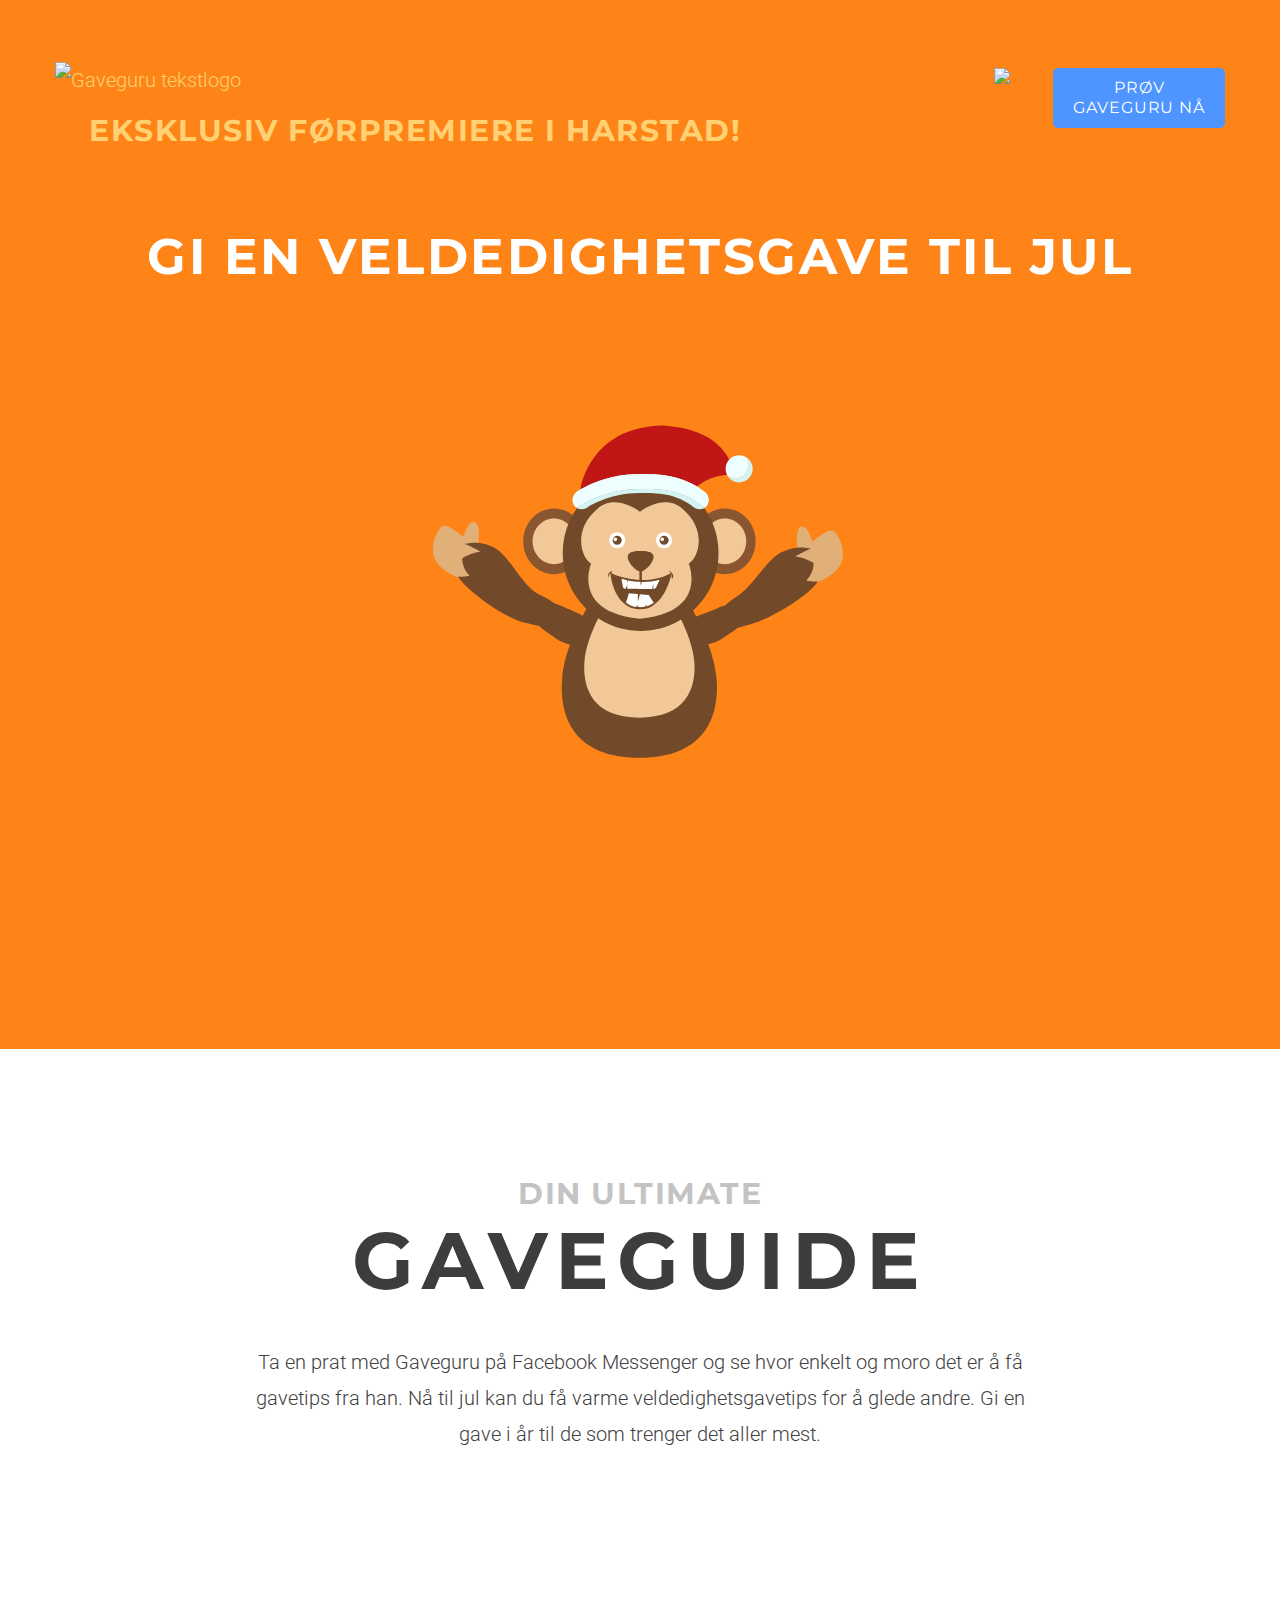
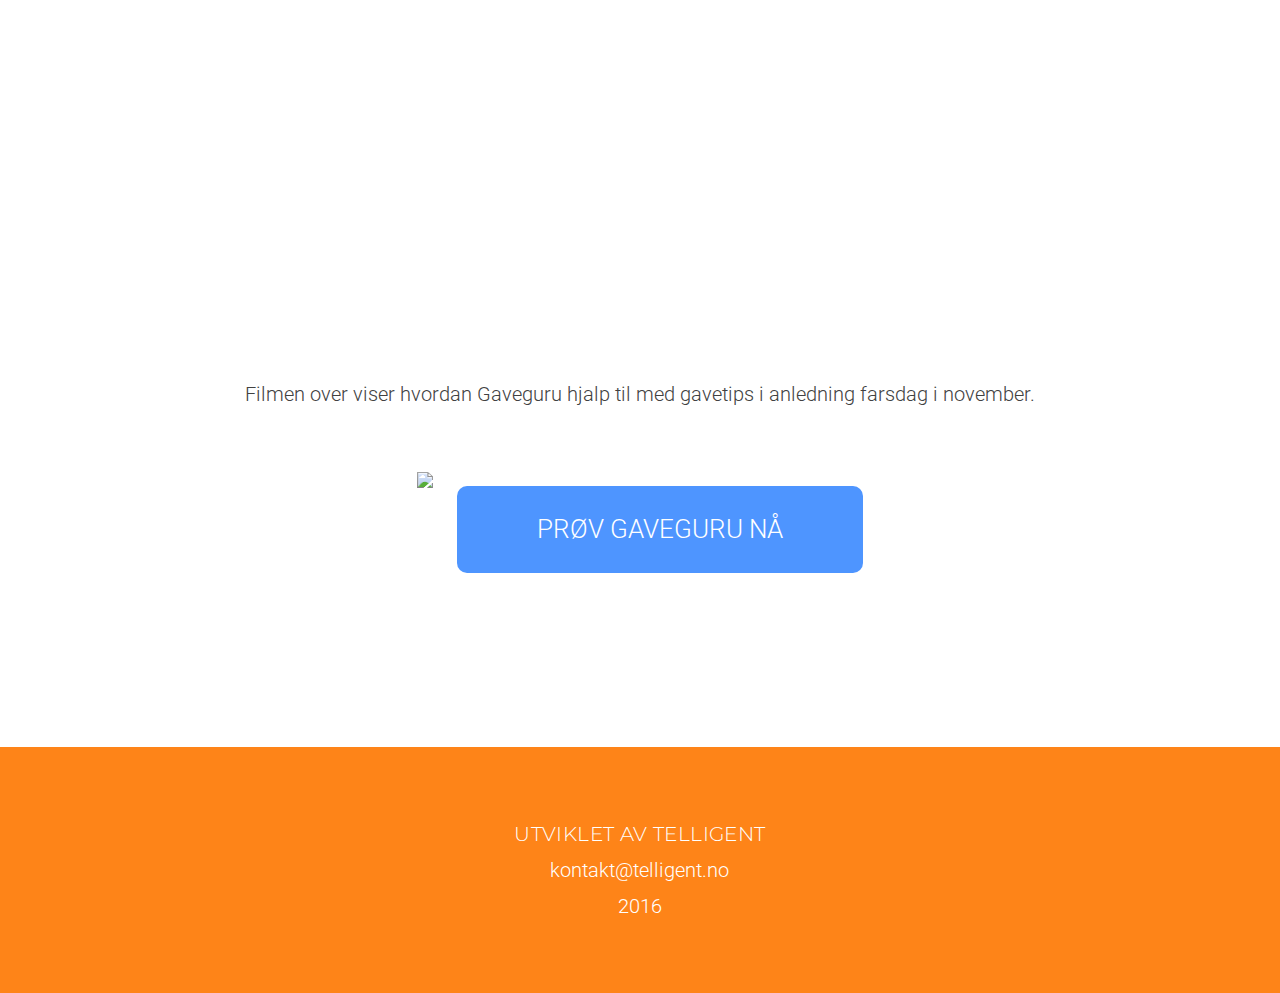
==== commit daca8da6: "anim" ====
--- a/index.html
+++ b/index.html
@@ -117,11 +117,13 @@
             <div class="range range-xs-center">
               <div class="cell-xs-12 cell-sm-11 cell-md-8">
                 <h2><span class="h5 text-gray-lighter">Din ultimate</span>gaveguide</h2>
-                <p>Ta en prat med Gaveguru på Facebook Messenger og se hvor enkelt og moro det er å få gavetips fra han.</p>
+                <p>Ta en prat med Gaveguru på Facebook Messenger og se hvor enkelt og moro det er å få gavetips fra han. Nå til jul kan du få varme veldedighetsgavetips for å glede andre. Gi en gave i år til de som trenger det aller mest.</p>
               </div>
               <div class="promo-video-container">
                 <iframe class="promo-video" src="https://player.vimeo.com/video/190729211?autoplay=1&title=0&byline=0" width="800" height="450" frameborder="0" webkitallowfullscreen mozallowfullscreen allowfullscreen></iframe>
+                <p>Filmen over viser hvordan Gaveguru hjalp til med gavetips i anledning farsdag i november.</p>
               </div>
+
               <div class="cell-xs-12">
                 <div class="cta-chat">
                   <a class="cta-chat-link" href="https://m.me/gaveguru">
@@ -157,15 +159,13 @@
       </footer>
     </div>
     <script src="./js/bodymovin.min.js" type="text/javascript"></script>
+    <script
+      src="https://code.jquery.com/jquery-2.2.4.min.js"
+      integrity="sha256-BbhdlvQf/xTY9gja0Dq3HiwQF8LaCRTXxZKRutelT44="
+      crossorigin="anonymous"></script>
     <script type="text/javascript">
-      var animationData = {"assets":[{"id":"comp_0","layers":[{"ddd":0,"ind":0,"ty":4,"nm":"Shape Layer 17","ks":{"o":{"k":100},"r":{"k":0},"p":{"k":[{"i":{"x":0.371,"y":1},"o":{"x":0.333,"y":0},"n":"0p371_1_0p333_0","t":23,"s":[311.582,727.24,0],"e":[311.582,542.24,0],"to":[0,-30.8333339691162,0],"ti":[0,30.8333339691162,0]},{"t":44}]},"a":{"k":[-240.418,213.24,0]},"s":{"k":[100,100,100]}},"shapes":[{"ty":"gr","it":[{"d":1,"ty":"el","s":{"k":[25.411,25.411]},"p":{"k":[184,23]},"nm":"Ellipse Path 1","closed":true},{"d":1,"ty":"el","s":{"k":[25.411,25.411]},"p":{"k":[184,23]},"nm":"Ellipse Path 1","closed":true},{"ty":"st","fillEnabled":true,"c":{"k":[249,127,46,255]},"o":{"k":100},"w":{"k":[{"i":{"x":[0.667],"y":[1.015]},"o":{"x":[0.333],"y":[0]},"n":["0p667_1p015_0p333_0"],"t":23,"s":[0],"e":[4],"__fnct":[null]},{"i":{"x":[0.667],"y":[1]},"o":{"x":[0.333],"y":[0.02]},"n":["0p667_1_0p333_0p02"],"t":32,"s":[4],"e":[0],"__fnct":[null]},{"t":44}]},"lc":1,"lj":1,"ml":4,"nm":"Stroke 1"},{"ty":"tr","p":{"k":[-191.418,191.24]},"a":{"k":[0,0]},"s":{"k":[100,100]},"r":{"k":0},"o":{"k":100},"sk":{"k":0},"sa":{"k":0}}],"nm":"Ellipse 1"}],"bounds":{"l":-25,"t":197,"b":251,"r":149},"ip":23,"op":275,"st":23},{"ddd":0,"ind":1,"ty":4,"nm":"Shape Layer 16","ks":{"o":{"k":100},"r":{"k":0},"p":{"k":[{"i":{"x":0.371,"y":1},"o":{"x":0.333,"y":0},"n":"0p371_1_0p333_0","t":26,"s":[311.582,727.24,0],"e":[311.582,542.24,0],"to":[0,-30.8333339691162,0],"ti":[0,30.8333339691162,0]},{"t":47}]},"a":{"k":[-240.418,213.24,0]},"s":{"k":[100,100,100]}},"shapes":[{"ty":"gr","it":[{"d":1,"ty":"el","s":{"k":[25.411,25.411]},"p":{"k":[167,23]},"nm":"Ellipse Path 1","closed":true},{"d":1,"ty":"el","s":{"k":[25.411,25.411]},"p":{"k":[167,23]},"nm":"Ellipse Path 1","closed":true},{"ty":"st","fillEnabled":true,"c":{"k":[249,127,46,255]},"o":{"k":100},"w":{"k":[{"i":{"x":[0.667],"y":[1.015]},"o":{"x":[0.333],"y":[0]},"n":["0p667_1p015_0p333_0"],"t":26,"s":[0],"e":[4],"__fnct":[null]},{"i":{"x":[0.667],"y":[1]},"o":{"x":[0.333],"y":[0.02]},"n":["0p667_1_0p333_0p02"],"t":35,"s":[4],"e":[0],"__fnct":[null]},{"t":47}]},"lc":1,"lj":1,"ml":4,"nm":"Stroke 1"},{"ty":"tr","p":{"k":[-240.418,217.24]},"a":{"k":[0,0]},"s":{"k":[100,100]},"r":{"k":0},"o":{"k":100},"sk":{"k":0},"sa":{"k":0}}],"nm":"Ellipse 1"}],"bounds":{"l":-91,"t":223,"b":277,"r":70},"ip":26,"op":278,"st":26},{"ddd":0,"ind":2,"ty":4,"nm":"Shape Layer 15","ks":{"o":{"k":100},"r":{"k":0},"p":{"k":[{"i":{"x":0.371,"y":1},"o":{"x":0.333,"y":0},"n":"0p371_1_0p333_0","t":25,"s":[311.582,727.24,0],"e":[311.582,542.24,0],"to":[0,-30.8333339691162,0],"ti":[0,30.8333339691162,0]},{"t":46}]},"a":{"k":[-240.418,213.24,0]},"s":{"k":[100,100,100]}},"shapes":[{"ty":"gr","it":[{"d":1,"ty":"el","s":{"k":[25.411,25.411]},"p":{"k":[102,-12]},"nm":"Ellipse Path 1","closed":true},{"d":1,"ty":"el","s":{"k":[25.411,25.411]},"p":{"k":[102,-12]},"nm":"Ellipse Path 1","closed":true},{"ty":"st","fillEnabled":true,"c":{"k":[249,127,46,255]},"o":{"k":100},"w":{"k":[{"i":{"x":[0.667],"y":[1.015]},"o":{"x":[0.333],"y":[0]},"n":["0p667_1p015_0p333_0"],"t":25,"s":[0],"e":[4],"__fnct":[null]},{"i":{"x":[0.667],"y":[1]},"o":{"x":[0.333],"y":[0.02]},"n":["0p667_1_0p333_0p02"],"t":34,"s":[4],"e":[0],"__fnct":[null]},{"t":46}]},"lc":1,"lj":1,"ml":4,"nm":"Stroke 1"},{"ty":"tr","p":{"k":[-240.418,213.24]},"a":{"k":[0,0]},"s":{"k":[100,100]},"r":{"k":0},"o":{"k":100},"sk":{"k":0},"sa":{"k":0}}],"nm":"Ellipse 1"}],"bounds":{"l":-156,"t":172,"b":218,"r":-43},"ip":25,"op":277,"st":25},{"ddd":0,"ind":3,"ty":4,"nm":"Shape Layer 14","ks":{"o":{"k":100},"r":{"k":0},"p":{"k":[{"i":{"x":0.371,"y":1},"o":{"x":0.333,"y":0},"n":"0p371_1_0p333_0","t":27,"s":[311.582,727.24,0],"e":[311.582,542.24,0],"to":[0,-30.8333339691162,0],"ti":[0,30.8333339691162,0]},{"t":48}]},"a":{"k":[-240.418,213.24,0]},"s":{"k":[100,100,100]}},"shapes":[{"ty":"gr","it":[{"d":1,"ty":"el","s":{"k":[25.411,25.411]},"p":{"k":[48,14]},"nm":"Ellipse Path 1","closed":true},{"d":1,"ty":"el","s":{"k":[25.411,25.411]},"p":{"k":[48,14]},"nm":"Ellipse Path 1","closed":true},{"ty":"st","fillEnabled":true,"c":{"k":[249,127,46,255]},"o":{"k":100},"w":{"k":[{"i":{"x":[0.667],"y":[1.015]},"o":{"x":[0.333],"y":[0]},"n":["0p667_1p015_0p333_0"],"t":27,"s":[0],"e":[4],"__fnct":[null]},{"i":{"x":[0.667],"y":[1]},"o":{"x":[0.333],"y":[0.02]},"n":["0p667_1_0p333_0p02"],"t":36,"s":[4],"e":[0],"__fnct":[null]},{"t":48}]},"lc":1,"lj":1,"ml":4,"nm":"Stroke 1"},{"ty":"tr","p":{"k":[-240.418,213.24]},"a":{"k":[0,0]},"s":{"k":[100,100]},"r":{"k":0},"o":{"k":100},"sk":{"k":0},"sa":{"k":0}}],"nm":"Ellipse 1"}],"bounds":{"l":-210,"t":210,"b":258,"r":-137},"ip":27,"op":279,"st":27},{"ddd":0,"ind":4,"ty":4,"nm":"Shape Layer 13","ks":{"o":{"k":100},"r":{"k":0},"p":{"k":[{"i":{"x":0.371,"y":1},"o":{"x":0.333,"y":0},"n":"0p371_1_0p333_0","t":26,"s":[311.582,727.24,0],"e":[311.582,542.24,0],"to":[0,-30.8333339691162,0],"ti":[0,30.8333339691162,0]},{"t":47}]},"a":{"k":[-240.418,213.24,0]},"s":{"k":[100,100,100]}},"shapes":[{"ty":"gr","it":[{"d":1,"ty":"el","s":{"k":[25.411,25.411]},"p":{"k":[-34,6]},"nm":"Ellipse Path 1","closed":true},{"d":1,"ty":"el","s":{"k":[25.411,25.411]},"p":{"k":[-34,6]},"nm":"Ellipse Path 1","closed":true},{"ty":"st","fillEnabled":true,"c":{"k":[249,127,46,255]},"o":{"k":100},"w":{"k":[{"i":{"x":[0.667],"y":[1.015]},"o":{"x":[0.333],"y":[0]},"n":["0p667_1p015_0p333_0"],"t":26,"s":[0],"e":[4],"__fnct":[null]},{"i":{"x":[0.667],"y":[1]},"o":{"x":[0.333],"y":[0.02]},"n":["0p667_1_0p333_0p02"],"t":35,"s":[4],"e":[0],"__fnct":[null]},{"t":47}]},"lc":1,"lj":1,"ml":4,"nm":"Stroke 1"},{"ty":"tr","p":{"k":[-240.418,213.24]},"a":{"k":[0,0]},"s":{"k":[100,100]},"r":{"k":0},"o":{"k":100},"sk":{"k":0},"sa":{"k":0}}],"nm":"Ellipse 1"}],"bounds":{"l":-319,"t":201,"b":244,"r":-257},"ip":26,"op":278,"st":26},{"ddd":0,"ind":5,"ty":4,"nm":"Shape Layer 2","ks":{"o":{"k":100},"r":{"k":30},"p":{"k":[407,227,0]},"a":{"k":[0,0,0]},"s":{"k":[79,79,100]}},"hasMask":true,"masksProperties":[{"cl":true,"inv":false,"mode":"s","pt":{"k":{"i":[[17.557,0],[0,-17.557],[-17.557,0],[0,17.557]],"o":[[-17.557,0],[0,17.557],[17.557,0],[0,-17.557]],"v":[[-0.256,-32.6],[-32.045,-0.811],[-0.256,30.978],[31.533,-0.811]]}},"o":{"k":100},"x":{"k":0},"nm":"Mask 1"}],"shapes":[{"ty":"gr","it":[{"ind":0,"ty":"sh","closed":false,"ks":{"k":{"i":[[0,0],[0,0]],"o":[[0,0],[0,0]],"v":[[-1.406,-1.582],[-0.351,-124.956]]}},"nm":"Path 1"},{"ty":"st","fillEnabled":true,"c":{"k":[255,255,255,255]},"o":{"k":100},"w":{"k":5},"lc":2,"lj":1,"ml":4,"nm":"Stroke 1"},{"ty":"tm","s":{"k":[{"i":{"x":[0.667],"y":[1]},"o":{"x":[1],"y":[0]},"n":["0p667_1_1_0"],"t":38,"s":[0],"e":[100]},{"t":48}]},"e":{"k":[{"i":{"x":[0.667],"y":[1]},"o":{"x":[0.333],"y":[0]},"n":["0p667_1_0p333_0"],"t":38,"s":[0],"e":[100]},{"t":49}]},"o":{"k":0},"m":1,"nm":"Trim Paths 1"},{"ty":"tr","p":{"k":[0,0]},"a":{"k":[0,0]},"s":{"k":[100,100]},"r":{"k":0},"o":{"k":100},"sk":{"k":0},"sa":{"k":0}}],"nm":"Repeater 1"},{"ty":"gr","it":[{"ind":0,"ty":"sh","closed":false,"ks":{"k":{"i":[[0,0],[0,0]],"o":[[0,0],[0,0]],"v":[[-1.406,-1.582],[-0.351,-124.956]]}},"nm":"Path 1"},{"ty":"st","fillEnabled":true,"c":{"k":[255,255,255,255]},"o":{"k":100},"w":{"k":5},"lc":2,"lj":1,"ml":4,"nm":"Stroke 1"},{"ty":"tm","s":{"k":[{"i":{"x":[0.667],"y":[1]},"o":{"x":[1],"y":[0]},"n":["0p667_1_1_0"],"t":38,"s":[0],"e":[100]},{"t":48}]},"e":{"k":[{"i":{"x":[0.667],"y":[1]},"o":{"x":[0.333],"y":[0]},"n":["0p667_1_0p333_0"],"t":38,"s":[0],"e":[100]},{"t":49}]},"o":{"k":0},"m":1,"nm":"Trim Paths 1"},{"ty":"tr","p":{"k":[0,0]},"a":{"k":[0,0]},"s":{"k":[100,100]},"r":{"k":0},"o":{"k":100},"sk":{"k":0},"sa":{"k":0}}],"nm":"Repeater 1"}],"bounds":{"l":-7,"t":-131,"b":4,"r":6},"ip":38,"op":290,"st":38},{"ddd":0,"ind":6,"ty":4,"nm":"Shape Layer 1","ks":{"o":{"k":100},"r":{"k":0},"p":{"k":[407,227,0]},"a":{"k":[0,0,0]},"s":{"k":[57,57,100]}},"hasMask":true,"masksProperties":[{"cl":true,"inv":false,"mode":"s","pt":{"k":{"i":[[17.557,0],[0,-17.557],[-17.557,0],[0,17.557]],"o":[[-17.557,0],[0,17.557],[17.557,0],[0,-17.557]],"v":[[-0.256,-32.6],[-32.045,-0.811],[-0.256,30.978],[31.533,-0.811]]}},"o":{"k":100},"x":{"k":0},"nm":"Mask 1"}],"shapes":[{"ty":"gr","it":[{"ind":0,"ty":"sh","closed":false,"ks":{"k":{"i":[[0,0],[0,0]],"o":[[0,0],[0,0]],"v":[[-1.406,-1.582],[-0.351,-124.956]]}},"nm":"Path 1"},{"ty":"st","fillEnabled":true,"c":{"k":[255,255,255,255]},"o":{"k":100},"w":{"k":5},"lc":2,"lj":1,"ml":4,"nm":"Stroke 1"},{"ty":"tm","s":{"k":[{"i":{"x":[0.667],"y":[1]},"o":{"x":[1],"y":[0]},"n":["0p667_1_1_0"],"t":40,"s":[0],"e":[100]},{"t":51}]},"e":{"k":[{"i":{"x":[0.667],"y":[1]},"o":{"x":[0.333],"y":[0]},"n":["0p667_1_0p333_0"],"t":40,"s":[0],"e":[100]},{"t":52}]},"o":{"k":0},"m":1,"nm":"Trim Paths 1"},{"ty":"tr","p":{"k":[0,0]},"a":{"k":[0,0]},"s":{"k":[100,100]},"r":{"k":0},"o":{"k":100},"sk":{"k":0},"sa":{"k":0}}],"nm":"Repeater 1"},{"ty":"gr","it":[{"ind":0,"ty":"sh","closed":false,"ks":{"k":{"i":[[0,0],[0,0]],"o":[[0,0],[0,0]],"v":[[-1.406,-1.582],[-0.351,-124.956]]}},"nm":"Path 1"},{"ty":"st","fillEnabled":true,"c":{"k":[255,255,255,255]},"o":{"k":100},"w":{"k":5},"lc":2,"lj":1,"ml":4,"nm":"Stroke 1"},{"ty":"tm","s":{"k":[{"i":{"x":[0.667],"y":[1]},"o":{"x":[1],"y":[0]},"n":["0p667_1_1_0"],"t":40,"s":[0],"e":[100]},{"t":51}]},"e":{"k":[{"i":{"x":[0.667],"y":[1]},"o":{"x":[0.333],"y":[0]},"n":["0p667_1_0p333_0"],"t":40,"s":[0],"e":[100]},{"t":52}]},"o":{"k":0},"m":1,"nm":"Trim Paths 1"},{"ty":"tr","p":{"k":[0,0]},"a":{"k":[0,0]},"s":{"k":[100,100]},"r":{"k":0},"o":{"k":100},"sk":{"k":0},"sa":{"k":0}}],"nm":"Repeater 1"},{"ty":"gr","it":[{"d":1,"ty":"el","s":{"k":[{"i":{"x":[0.667,0.667],"y":[1,1]},"o":{"x":[0.333,0.333],"y":[0,0]},"n":["0p667_1_0p333_0","0p667_1_0p333_0"],"t":43,"s":[23,23],"e":[392,392],"__fnct":[null,null]},{"t":53}]},"p":{"k":[0,0]},"nm":"Ellipse Path 1","closed":true},{"d":1,"ty":"el","s":{"k":[{"i":{"x":[0.667,0.667],"y":[1,1]},"o":{"x":[0.333,0.333],"y":[0,0]},"n":["0p667_1_0p333_0","0p667_1_0p333_0"],"t":43,"s":[23,23],"e":[392,392],"__fnct":[null,null]},{"t":53}]},"p":{"k":[0,0]},"nm":"Ellipse Path 1","closed":true},{"ty":"st","fillEnabled":true,"c":{"k":[255,255,255,255]},"o":{"k":100},"w":{"k":[{"i":{"x":[0.833],"y":[1]},"o":{"x":[0.333],"y":[0]},"n":["0p833_1_0p333_0"],"t":43,"s":[0],"e":[3],"__fnct":[null]},{"i":{"x":[0.667],"y":[1]},"o":{"x":[0.167],"y":[0]},"n":["0p667_1_0p167_0"],"t":50,"s":[3],"e":[0],"__fnct":[null]},{"t":54}]},"lc":2,"lj":1,"ml":4,"nm":"Stroke 1"},{"ty":"tr","p":{"k":[0,0]},"a":{"k":[0,0]},"s":{"k":[100,100]},"r":{"k":0},"o":{"k":100},"sk":{"k":0},"sa":{"k":0}}],"nm":"Shape 2"}],"bounds":{"l":-273,"t":-273,"b":273,"r":273},"ip":39,"op":291,"st":39},{"ddd":0,"ind":7,"ty":0,"nm":"text","refId":"comp_1","ks":{"o":{"k":100},"r":{"k":0},"p":{"k":[400,400,0]},"a":{"k":[480,280,0]},"s":{"k":[100,100,100]}},"w":960,"h":560,"ip":40,"op":292,"st":40},{"ddd":0,"ind":12,"ty":0,"nm":"full-logo_caracter","refId":"comp_2","ks":{"o":{"k":100},"r":{"k":0},"p":{"k":[400,386,0]},"a":{"k":[400,400,0]},"s":{"k":[109,109,100]}},"w":800,"h":800,"ip":0,"op":252,"st":0},{"ddd":0,"ind":18,"ty":4,"nm":"Shape Layer 22","ks":{"o":{"k":100},"r":{"k":0},"p":{"k":[{"i":{"x":0.371,"y":1},"o":{"x":0.333,"y":0},"n":"0p371_1_0p333_0","t":15,"s":[311.582,727.24,0],"e":[311.582,542.24,0],"to":[0,-30.8333339691162,0],"ti":[0,30.8333339691162,0]},{"t":36}]},"a":{"k":[-240.418,213.24,0]},"s":{"k":[100,100,100]}},"shapes":[{"ty":"gr","it":[{"d":1,"ty":"el","s":{"k":[25.411,25.411]},"p":{"k":[184,23]},"nm":"Ellipse Path 1","closed":true},{"d":1,"ty":"el","s":{"k":[25.411,25.411]},"p":{"k":[184,23]},"nm":"Ellipse Path 1","closed":true},{"ty":"st","fillEnabled":true,"c":{"k":[249,127,46,255]},"o":{"k":100},"w":{"k":[{"i":{"x":[0.667],"y":[1.015]},"o":{"x":[0.333],"y":[0]},"n":["0p667_1p015_0p333_0"],"t":15,"s":[0],"e":[4],"__fnct":[null]},{"i":{"x":[0.667],"y":[1]},"o":{"x":[0.333],"y":[0.02]},"n":["0p667_1_0p333_0p02"],"t":24,"s":[4],"e":[0],"__fnct":[null]},{"t":36}]},"lc":1,"lj":1,"ml":4,"nm":"Stroke 1"},{"ty":"tr","p":{"k":[-191.418,191.24]},"a":{"k":[0,0]},"s":{"k":[100,100]},"r":{"k":0},"o":{"k":100},"sk":{"k":0},"sa":{"k":0}}],"nm":"Ellipse 1"}],"bounds":{"l":-25,"t":197,"b":251,"r":149},"ip":15,"op":267,"st":15},{"ddd":0,"ind":19,"ty":4,"nm":"Shape Layer 21","ks":{"o":{"k":100},"r":{"k":0},"p":{"k":[{"i":{"x":0.371,"y":1},"o":{"x":0.333,"y":0},"n":"0p371_1_0p333_0","t":18,"s":[311.582,727.24,0],"e":[311.582,542.24,0],"to":[0,-30.8333339691162,0],"ti":[0,30.8333339691162,0]},{"t":39}]},"a":{"k":[-240.418,213.24,0]},"s":{"k":[100,100,100]}},"shapes":[{"ty":"gr","it":[{"d":1,"ty":"el","s":{"k":[25.411,25.411]},"p":{"k":[167,23]},"nm":"Ellipse Path 1","closed":true},{"d":1,"ty":"el","s":{"k":[25.411,25.411]},"p":{"k":[167,23]},"nm":"Ellipse Path 1","closed":true},{"ty":"st","fillEnabled":true,"c":{"k":[249,127,46,255]},"o":{"k":100},"w":{"k":[{"i":{"x":[0.667],"y":[1.015]},"o":{"x":[0.333],"y":[0]},"n":["0p667_1p015_0p333_0"],"t":18,"s":[0],"e":[4],"__fnct":[null]},{"i":{"x":[0.667],"y":[1]},"o":{"x":[0.333],"y":[0.02]},"n":["0p667_1_0p333_0p02"],"t":27,"s":[4],"e":[0],"__fnct":[null]},{"t":39}]},"lc":1,"lj":1,"ml":4,"nm":"Stroke 1"},{"ty":"tr","p":{"k":[-240.418,217.24]},"a":{"k":[0,0]},"s":{"k":[100,100]},"r":{"k":0},"o":{"k":100},"sk":{"k":0},"sa":{"k":0}}],"nm":"Ellipse 1"}],"bounds":{"l":-91,"t":223,"b":277,"r":70},"ip":18,"op":270,"st":18},{"ddd":0,"ind":20,"ty":4,"nm":"Shape Layer 20","ks":{"o":{"k":100},"r":{"k":0},"p":{"k":[{"i":{"x":0.371,"y":1},"o":{"x":0.333,"y":0},"n":"0p371_1_0p333_0","t":17,"s":[311.582,727.24,0],"e":[311.582,542.24,0],"to":[0,-30.8333339691162,0],"ti":[0,30.8333339691162,0]},{"t":38}]},"a":{"k":[-240.418,213.24,0]},"s":{"k":[100,100,100]}},"shapes":[{"ty":"gr","it":[{"d":1,"ty":"el","s":{"k":[25.411,25.411]},"p":{"k":[102,-12]},"nm":"Ellipse Path 1","closed":true},{"d":1,"ty":"el","s":{"k":[25.411,25.411]},"p":{"k":[102,-12]},"nm":"Ellipse Path 1","closed":true},{"ty":"st","fillEnabled":true,"c":{"k":[249,127,46,255]},"o":{"k":100},"w":{"k":[{"i":{"x":[0.667],"y":[1.015]},"o":{"x":[0.333],"y":[0]},"n":["0p667_1p015_0p333_0"],"t":17,"s":[0],"e":[4],"__fnct":[null]},{"i":{"x":[0.667],"y":[1]},"o":{"x":[0.333],"y":[0.02]},"n":["0p667_1_0p333_0p02"],"t":26,"s":[4],"e":[0],"__fnct":[null]},{"t":38}]},"lc":1,"lj":1,"ml":4,"nm":"Stroke 1"},{"ty":"tr","p":{"k":[-240.418,213.24]},"a":{"k":[0,0]},"s":{"k":[100,100]},"r":{"k":0},"o":{"k":100},"sk":{"k":0},"sa":{"k":0}}],"nm":"Ellipse 1"}],"bounds":{"l":-156,"t":172,"b":218,"r":-43},"ip":17,"op":269,"st":17},{"ddd":0,"ind":21,"ty":4,"nm":"Shape Layer 19","ks":{"o":{"k":100},"r":{"k":0},"p":{"k":[{"i":{"x":0.371,"y":1},"o":{"x":0.333,"y":0},"n":"0p371_1_0p333_0","t":19,"s":[311.582,727.24,0],"e":[311.582,542.24,0],"to":[0,-30.8333339691162,0],"ti":[0,30.8333339691162,0]},{"t":40}]},"a":{"k":[-240.418,213.24,0]},"s":{"k":[100,100,100]}},"shapes":[{"ty":"gr","it":[{"d":1,"ty":"el","s":{"k":[25.411,25.411]},"p":{"k":[48,14]},"nm":"Ellipse Path 1","closed":true},{"d":1,"ty":"el","s":{"k":[25.411,25.411]},"p":{"k":[48,14]},"nm":"Ellipse Path 1","closed":true},{"ty":"st","fillEnabled":true,"c":{"k":[249,127,46,255]},"o":{"k":100},"w":{"k":[{"i":{"x":[0.667],"y":[1.015]},"o":{"x":[0.333],"y":[0]},"n":["0p667_1p015_0p333_0"],"t":19,"s":[0],"e":[4],"__fnct":[null]},{"i":{"x":[0.667],"y":[1]},"o":{"x":[0.333],"y":[0.02]},"n":["0p667_1_0p333_0p02"],"t":28,"s":[4],"e":[0],"__fnct":[null]},{"t":40}]},"lc":1,"lj":1,"ml":4,"nm":"Stroke 1"},{"ty":"tr","p":{"k":[-240.418,213.24]},"a":{"k":[0,0]},"s":{"k":[100,100]},"r":{"k":0},"o":{"k":100},"sk":{"k":0},"sa":{"k":0}}],"nm":"Ellipse 1"}],"bounds":{"l":-210,"t":210,"b":258,"r":-137},"ip":19,"op":271,"st":19},{"ddd":0,"ind":22,"ty":4,"nm":"Shape Layer 18","ks":{"o":{"k":100},"r":{"k":0},"p":{"k":[{"i":{"x":0.371,"y":1},"o":{"x":0.333,"y":0},"n":"0p371_1_0p333_0","t":18,"s":[311.582,727.24,0],"e":[311.582,542.24,0],"to":[0,-30.8333339691162,0],"ti":[0,30.8333339691162,0]},{"t":39}]},"a":{"k":[-240.418,213.24,0]},"s":{"k":[100,100,100]}},"shapes":[{"ty":"gr","it":[{"d":1,"ty":"el","s":{"k":[25.411,25.411]},"p":{"k":[-34,6]},"nm":"Ellipse Path 1","closed":true},{"d":1,"ty":"el","s":{"k":[25.411,25.411]},"p":{"k":[-34,6]},"nm":"Ellipse Path 1","closed":true},{"ty":"st","fillEnabled":true,"c":{"k":[249,127,46,255]},"o":{"k":100},"w":{"k":[{"i":{"x":[0.667],"y":[1.015]},"o":{"x":[0.333],"y":[0]},"n":["0p667_1p015_0p333_0"],"t":18,"s":[0],"e":[4],"__fnct":[null]},{"i":{"x":[0.667],"y":[1]},"o":{"x":[0.333],"y":[0.02]},"n":["0p667_1_0p333_0p02"],"t":27,"s":[4],"e":[0],"__fnct":[null]},{"t":39}]},"lc":1,"lj":1,"ml":4,"nm":"Stroke 1"},{"ty":"tr","p":{"k":[-240.418,213.24]},"a":{"k":[0,0]},"s":{"k":[100,100]},"r":{"k":0},"o":{"k":100},"sk":{"k":0},"sa":{"k":0}}],"nm":"Ellipse 1"}],"bounds":{"l":-319,"t":201,"b":244,"r":-257},"ip":18,"op":270,"st":18},{"ddd":0,"ind":23,"ty":4,"nm":"romb","ks":{"o":{"k":100},"r":{"k":-45},"p":{"k":[400,400,0]},"a":{"k":[0,0,0]},"s":{"k":[100,100,100]}},"shapes":[{"ty":"gr","it":[{"ty":"rc","d":1,"s":{"k":[{"i":{"x":[0.363,0.363],"y":[1,1]},"o":{"x":[0.333,0.333],"y":[0,0]},"n":["0p363_1_0p333_0","0p363_1_0p333_0"],"t":41,"s":[129,129],"e":[435,435],"__fnct":[null,null]},{"t":61}]},"p":{"k":[0,0]},"r":{"k":0},"nm":"Rectangle Path 1","closed":true},{"ty":"st","fillEnabled":true,"c":{"k":[249,127,46,255]},"o":{"k":100},"w":{"k":[{"i":{"x":[0.833],"y":[1.006]},"o":{"x":[0.7],"y":[-0.024]},"n":["0p833_1p006_0p7_-0p024"],"t":41,"s":[5],"e":[67],"__fnct":[null]},{"i":{"x":[0.332],"y":[1]},"o":{"x":[0.167],"y":[0.007]},"n":["0p332_1_0p167_0p007"],"t":49,"s":[67],"e":[0],"__fnct":[null]},{"t":60}]},"lc":1,"lj":1,"ml":4,"nm":"Stroke 1"},{"ty":"tr","p":{"k":[0,0]},"a":{"k":[0,0]},"s":{"k":[100,100]},"r":{"k":0},"o":{"k":100},"sk":{"k":0},"sa":{"k":0}}],"nm":"Rectangle 1"}],"bounds":{"l":-317,"t":-317,"b":317,"r":317},"ip":41,"op":293,"st":41},{"ddd":0,"ind":25,"ty":4,"nm":"romb2","ks":{"o":{"k":100},"r":{"k":-45},"p":{"k":[400,400,0]},"a":{"k":[0,0,0]},"s":{"k":[100,100,100]}},"shapes":[{"ty":"gr","it":[{"ty":"rc","d":1,"s":{"k":[{"i":{"x":[0.363,0.363],"y":[1,1]},"o":{"x":[0.333,0.333],"y":[0,0]},"n":["0p363_1_0p333_0","0p363_1_0p333_0"],"t":19,"s":[129,129],"e":[435,435],"__fnct":[null,null]},{"t":39}]},"p":{"k":[0,0]},"r":{"k":0},"nm":"Rectangle Path 1","closed":true},{"ty":"st","fillEnabled":true,"c":{"k":[249,127,46,255]},"o":{"k":100},"w":{"k":[{"i":{"x":[0.833],"y":[1.006]},"o":{"x":[0.7],"y":[-0.024]},"n":["0p833_1p006_0p7_-0p024"],"t":19,"s":[5],"e":[67],"__fnct":[null]},{"i":{"x":[0.332],"y":[1]},"o":{"x":[0.167],"y":[0.007]},"n":["0p332_1_0p167_0p007"],"t":27,"s":[67],"e":[0],"__fnct":[null]},{"t":38}]},"lc":1,"lj":1,"ml":4,"nm":"Stroke 1"},{"ty":"tr","p":{"k":[0,0]},"a":{"k":[0,0]},"s":{"k":[100,100]},"r":{"k":0},"o":{"k":100},"sk":{"k":0},"sa":{"k":0}}],"nm":"Rectangle 1"}],"bounds":{"l":-317,"t":-317,"b":317,"r":317},"ip":19,"op":271,"st":19}]},{"id":"comp_1","layers":[{"ddd":0,"ind":0,"ty":4,"nm":"snow 1 ","ks":{"o":{"k":100},"r":{"k":0},"p":{"k":[292.89,322.325,0]},"a":{"k":[190.173,145.657,0]},"s":{"k":[{"i":{"x":[0.667,0.667,0.667],"y":[1,1,0.667]},"o":{"x":[0.706,0.706,0.333],"y":[0,0,0.333]},"n":["0p667_1_0p706_0","0p667_1_0p706_0","0p667_0p667_0p333_0p333"],"t":4,"s":[0,0,100],"e":[34.5,34.5,100]},{"t":10}],"x":"var $bm_rt;\nvar amp, freq, decay, n;\namp = 0.2;\nfreq = 2;\ndecay = 3;\nn = 0;\nif (numKeys > 0) {\n    n = nearestKey(time).index;\n    if (key(n).time > time) {\n        n--;\n    }\n}\nif (n == 0) {\n    t = 0;\n} else {\n    t = sub(time, key(n).time);\n}\nif (n > 0) {\n    v = velocityAtTime(sub(key(n).time, div(thisComp.frameDuration, 10)));\n    $bm_rt = sum(value, div(mul(mul(v, amp), Math.sin(mul(mul(mul(freq, t), 2), Math.PI))), Math.exp(mul(decay, t))));\n} else {\n    $bm_rt = value;\n}"}},"shapes":[{"ty":"gr","it":[{"ind":0,"ty":"sh","closed":true,"ks":{"k":{"i":[[14.2,19.828],[22.368,-25.254],[33.912,15.094],[11.544,-46.9],[13.594,-6],[0,0],[-60.292,80.436],[0,0]],"o":[[-14.229,-19.828],[-22.368,25.253],[-33.912,-15.095],[-6.292,25.542],[0,0],[-25.865,-20.445],[85.141,-113.627],[17.316,28.284]],"v":[[125.217,5.324],[38.402,31.646],[-34.473,40.362],[-103.74,104.761],[-136.998,142.323],[-136.416,142.743],[-112.314,-29.116],[155.29,-29.81]]}},"nm":"Path 1"},{"ty":"fl","fillEnabled":true,"c":{"k":[238,254,255,255]},"o":{"k":100},"nm":"Fill 1"},{"ty":"tr","p":{"k":[174.156,145.493]},"a":{"k":[0,0]},"s":{"k":[100,100]},"r":{"k":0},"o":{"k":100},"sk":{"k":0},"sa":{"k":0}}],"nm":"Group 1"},{"ty":"gr","it":[{"ind":0,"ty":"sh","closed":true,"ks":{"k":{"i":[[15.874,22.31],[23.089,-40.406],[34.634,5.772],[37.52,-15.701],[6.147,7.128],[-6.292,25.542],[-33.912,-15.095],[-22.368,25.253],[-14.229,-19.828],[17.316,28.284]],"o":[[-15.874,-22.31],[-23.089,40.406],[-34.634,-5.773],[-10.967,4.588],[13.593,-2.742],[11.544,-46.9],[33.912,15.094],[22.368,-25.254],[14.2,19.828],[51.95,53.537]],"v":[[88.46,-32.599],[10.534,11.357],[-78.936,2.699],[-146.76,84.954],[-173.601,81],[-137.38,43.826],[-68.113,-18.168],[4.762,-26.884],[91.577,-53.206],[121.651,-89.542]]}},"nm":"Path 1"},{"ty":"fl","fillEnabled":true,"c":{"k":[212,244,244,255]},"o":{"k":100},"nm":"Fill 1"},{"ty":"tr","p":{"k":[206.496,201.523]},"a":{"k":[0,0]},"s":{"k":[100,100]},"r":{"k":0},"o":{"k":100},"sk":{"k":0},"sa":{"k":0}}],"nm":"Group 2"}],"bounds":{"l":17,"t":65,"b":290,"r":348},"ip":-3,"op":499,"st":-3},{"ddd":0,"ind":1,"ty":4,"nm":"snow 2 ","ks":{"o":{"k":100},"r":{"k":0},"p":{"k":[373.518,325.747,0]},"a":{"k":[79.705,72.981,0]},"s":{"k":[{"i":{"x":[0.667,0.667,0.667],"y":[1,1,0.667]},"o":{"x":[0.333,0.333,0.333],"y":[0,0,0.333]},"n":["0p667_1_0p333_0","0p667_1_0p333_0","0p667_0p667_0p333_0p333"],"t":11,"s":[0,0,100],"e":[35.6,35.6,100]},{"t":18}],"x":"var $bm_rt;\nvar amp, freq, decay, n;\namp = 0.2;\nfreq = 2;\ndecay = 3;\nn = 0;\nif (numKeys > 0) {\n    n = nearestKey(time).index;\n    if (key(n).time > time) {\n        n--;\n    }\n}\nif (n == 0) {\n    t = 0;\n} else {\n    t = sub(time, key(n).time);\n}\nif (n > 0) {\n    v = velocityAtTime(sub(key(n).time, div(thisComp.frameDuration, 10)));\n    $bm_rt = sum(value, div(mul(mul(v, amp), Math.sin(mul(mul(mul(freq, t), 2), Math.PI))), Math.exp(mul(decay, t))));\n} else {\n    $bm_rt = value;\n}"}},"shapes":[{"ty":"gr","it":[{"ind":0,"ty":"sh","closed":true,"ks":{"k":{"i":[[11.487,-27.361],[10.881,18.124],[31.459,32.21],[-4.415,9.784],[-35.874,-8.86]],"o":[[-30.824,10.65],[-11.545,-19.251],[-9.466,-9.697],[17.923,-14.834],[52.384,12.901]],"v":[[38.746,52.34],[6.075,4.546],[-60.999,-9.395],[-67.493,-39.555],[19.524,-54.13]]}},"nm":"Path 1"},{"ty":"fl","fillEnabled":true,"c":{"k":[238,254,255,255]},"o":{"k":100},"nm":"Fill 1"},{"ty":"tr","p":{"k":[86.353,64.74]},"a":{"k":[0,0]},"s":{"k":[100,100]},"r":{"k":0},"o":{"k":100},"sk":{"k":0},"sa":{"k":0}}],"nm":"Group 1"},{"ty":"gr","it":[{"ind":0,"ty":"sh","closed":true,"ks":{"k":{"i":[[-30.824,10.65],[0,0],[11.545,19.251],[31.459,32.209],[-15.267,12.642],[-9.466,-9.697],[-11.545,-19.251]],"o":[[-3.059,7.331],[-38.155,18.269],[-11.544,-19.25],[-14.46,-14.806],[-4.415,9.784],[31.459,32.21],[10.881,18.124]],"v":[[62.875,30.882],[57.477,42.744],[18.659,-2.482],[-48.414,-16.422],[-43.365,-61.013],[-36.871,-30.853],[30.203,-16.912]]}},"nm":"Path 1"},{"ty":"fl","fillEnabled":true,"c":{"k":[212,244,244,255]},"o":{"k":100},"nm":"Fill 1"},{"ty":"tr","p":{"k":[63.124,84.698]},"a":{"k":[0,0]},"s":{"k":[100,100]},"r":{"k":0},"o":{"k":100},"sk":{"k":0},"sa":{"k":0}}],"nm":"Group 2"}],"bounds":{"l":5,"t":7,"b":132,"r":140},"ip":4,"op":506,"st":4},{"ddd":0,"ind":2,"ty":4,"nm":"snow 3 ","ks":{"o":{"k":100},"r":{"k":0},"p":{"k":[403.728,325.718,0]},"a":{"k":[18.77,18.769,0]},"s":{"k":[{"i":{"x":[0.667,0.667,0.667],"y":[1,1,0.667]},"o":{"x":[0.333,0.333,0.333],"y":[0,0,0.333]},"n":["0p667_1_0p333_0","0p667_1_0p333_0","0p667_0p667_0p333_0p333"],"t":11,"s":[0,0,100],"e":[35.6,35.6,100]},{"t":14}],"x":"var $bm_rt;\nvar amp, freq, decay, n;\namp = 0.2;\nfreq = 2;\ndecay = 3;\nn = 0;\nif (numKeys > 0) {\n    n = nearestKey(time).index;\n    if (key(n).time > time) {\n        n--;\n    }\n}\nif (n == 0) {\n    t = 0;\n} else {\n    t = sub(time, key(n).time);\n}\nif (n > 0) {\n    v = velocityAtTime(sub(key(n).time, div(thisComp.frameDuration, 10)));\n    $bm_rt = sum(value, div(mul(mul(v, amp), Math.sin(mul(mul(mul(freq, t), 2), Math.PI))), Math.exp(mul(decay, t))));\n} else {\n    $bm_rt = value;\n}"}},"shapes":[{"ty":"gr","it":[{"ind":0,"ty":"sh","closed":true,"ks":{"k":{"i":[[0,-6.53],[10.233,0],[3.302,5.094],[-3.713,0],[0,10.224],[1.893,2.899]],"o":[[0,10.225],[-6.512,0],[2.9,1.875],[10.234,0],[0,-3.704],[5.094,3.283]],"v":[[17.034,-1.486],[-1.486,17.033],[-17.034,8.574],[-6.974,11.546],[11.546,-6.973],[8.564,-17.033]]}},"nm":"Path 1"},{"ty":"fl","fillEnabled":true,"c":{"k":[212,244,244,255]},"o":{"k":100},"nm":"Fill 1"},{"ty":"tr","p":{"k":[19.556,17.955]},"a":{"k":[0,0]},"s":{"k":[100,100]},"r":{"k":0},"o":{"k":100},"sk":{"k":0},"sa":{"k":0}}],"nm":"Group 1"},{"ty":"gr","it":[{"ind":0,"ty":"sh","closed":true,"ks":{"k":{"i":[[0,-3.704],[10.233,0],[2.899,1.875],[0,3.713],[-10.225,0],[-2.89,-1.884]],"o":[[0,10.224],[-3.713,0],[-1.875,-2.899],[0,-10.233],[3.713,0],[1.893,2.899]],"v":[[15.776,-2.744],[-2.743,15.776],[-12.803,12.804],[-15.776,2.744],[2.744,-15.776],[12.795,-12.804]]}},"nm":"Path 1"},{"ty":"fl","fillEnabled":true,"c":{"k":[238,254,255,255]},"o":{"k":100},"nm":"Fill 1"},{"ty":"tr","p":{"k":[16.026,16.026]},"a":{"k":[0,0]},"s":{"k":[100,100]},"r":{"k":0},"o":{"k":100},"sk":{"k":0},"sa":{"k":0}}],"nm":"Group 2"}],"bounds":{"l":0,"t":0,"b":35,"r":37},"ip":4,"op":506,"st":4},{"ddd":0,"ind":3,"ty":4,"nm":"snow 5 ","ks":{"o":{"k":100},"r":{"k":0},"p":{"k":[631.722,354.416,0]},"a":{"k":[18.77,18.769,0]},"s":{"k":[{"i":{"x":[0.667,0.667,0.667],"y":[1,1,0.667]},"o":{"x":[0.333,0.333,0.333],"y":[0,0,0.333]},"n":["0p667_1_0p333_0","0p667_1_0p333_0","0p667_0p667_0p333_0p333"],"t":11,"s":[0,0,100],"e":[35.6,35.6,100]},{"t":14}],"x":"var $bm_rt;\nvar amp, freq, decay, n;\namp = 0.2;\nfreq = 2;\ndecay = 3;\nn = 0;\nif (numKeys > 0) {\n    n = nearestKey(time).index;\n    if (key(n).time > time) {\n        n--;\n    }\n}\nif (n == 0) {\n    t = 0;\n} else {\n    t = sub(time, key(n).time);\n}\nif (n > 0) {\n    v = velocityAtTime(sub(key(n).time, div(thisComp.frameDuration, 10)));\n    $bm_rt = sum(value, div(mul(mul(v, amp), Math.sin(mul(mul(mul(freq, t), 2), Math.PI))), Math.exp(mul(decay, t))));\n} else {\n    $bm_rt = value;\n}"}},"shapes":[{"ty":"gr","it":[{"ind":0,"ty":"sh","closed":true,"ks":{"k":{"i":[[0,-6.53],[10.233,0],[3.302,5.094],[-3.713,0],[0,10.224],[1.893,2.899]],"o":[[0,10.225],[-6.512,0],[2.9,1.875],[10.234,0],[0,-3.704],[5.094,3.283]],"v":[[17.034,-1.486],[-1.486,17.033],[-17.034,8.574],[-6.974,11.546],[11.546,-6.973],[8.564,-17.033]]}},"nm":"Path 1"},{"ty":"fl","fillEnabled":true,"c":{"k":[212,244,244,255]},"o":{"k":100},"nm":"Fill 1"},{"ty":"tr","p":{"k":[19.156,20.255]},"a":{"k":[0,0]},"s":{"k":[100,100]},"r":{"k":0},"o":{"k":100},"sk":{"k":0},"sa":{"k":0}}],"nm":"Group 1"},{"ty":"gr","it":[{"ind":0,"ty":"sh","closed":true,"ks":{"k":{"i":[[0,-3.704],[10.233,0],[2.899,1.875],[0,3.713],[-10.225,0],[-2.89,-1.884]],"o":[[0,10.224],[-3.713,0],[-1.875,-2.899],[0,-10.233],[3.713,0],[1.893,2.899]],"v":[[15.776,-2.744],[-2.743,15.776],[-12.803,12.804],[-15.776,2.744],[2.744,-15.776],[12.795,-12.804]]}},"nm":"Path 1"},{"ty":"fl","fillEnabled":true,"c":{"k":[238,254,255,255]},"o":{"k":100},"nm":"Fill 1"},{"ty":"tr","p":{"k":[16.026,16.026]},"a":{"k":[0,0]},"s":{"k":[100,100]},"r":{"k":0},"o":{"k":100},"sk":{"k":0},"sa":{"k":0}}],"nm":"Group 2"}],"bounds":{"l":0,"t":0,"b":38,"r":37},"ip":4,"op":506,"st":4},{"ddd":0,"ind":4,"ty":4,"nm":"snow 4 ","ks":{"o":{"k":100},"r":{"k":0},"p":{"k":[509.752,345.649,0]},"a":{"k":[366.433,137.278,0]},"s":{"k":[{"i":{"x":[0.667,0.667,0.667],"y":[1,1,0.667]},"o":{"x":[0.333,0.333,0.333],"y":[0,0,0.333]},"n":["0p667_1_0p333_0","0p667_1_0p333_0","0p667_0p667_0p333_0p333"],"t":7,"s":[0,0,100],"e":[35.6,35.6,100]},{"t":12}],"x":"var $bm_rt;\nvar amp, freq, decay, n;\namp = 0.1;\nfreq = 1;\ndecay = 2;\nn = 0;\nif (numKeys > 0) {\n    n = nearestKey(time).index;\n    if (key(n).time > time) {\n        n--;\n    }\n}\nif (n == 0) {\n    t = 0;\n} else {\n    t = sub(time, key(n).time);\n}\nif (n > 0) {\n    v = velocityAtTime(sub(key(n).time, div(thisComp.frameDuration, 10)));\n    $bm_rt = sum(value, div(mul(mul(v, amp), Math.sin(mul(mul(mul(freq, t), 2), Math.PI))), Math.exp(mul(decay, t))));\n} else {\n    $bm_rt = value;\n}"}},"shapes":[{"ty":"gr","it":[{"ind":0,"ty":"sh","closed":true,"ks":{"k":{"i":[[50.203,21.992],[52.525,-22.887],[58.054,1.876],[21.204,18.298],[83.847,-49.064],[0,0],[-3.179,9.207],[-98.194,-37.52],[-41.468,31.442],[-52.978,-66.108],[0.441,-4.735],[0,0]],"o":[[-50.203,-22.021],[-52.525,22.916],[-58.054,-1.847],[-21.176,-18.269],[-83.846,49.065],[1.742,-7.677],[13.823,-39.944],[98.195,37.52],[117.222,-88.878],[2.974,3.711],[0,0],[7,32.902]],"v":[[266.902,18.733],[154.492,53.388],[13.766,37.282],[-123.871,77.63],[-252.112,62.247],[-341.569,53.388],[-334.256,28.104],[-151.406,-6.068],[35.308,-22.435],[330.615,2.501],[334.575,15.661],[334.569,15.733]]}},"nm":"Path 1"},{"ty":"fl","fillEnabled":true,"c":{"k":[238,254,255,255]},"o":{"k":100},"nm":"Fill 1"},{"ty":"tr","p":{"k":[366.946,113.563]},"a":{"k":[0,0]},"s":{"k":[100,100]},"r":{"k":0},"o":{"k":100},"sk":{"k":0},"sa":{"k":0}}],"nm":"Group 1"},{"ty":"gr","it":[{"ind":0,"ty":"sh","closed":true,"ks":{"k":{"i":[[29.469,18.818],[37.045,1.904],[49.789,-44.245],[18.44,25.023],[29.497,-38.501],[-25.046,109.356],[-83.847,49.065],[-21.176,-18.269],[-58.054,-1.847],[-52.525,22.916],[-50.203,-22.022],[10.007,32.902],[-2.157,-6.984]],"o":[[-29.497,-18.789],[-37.016,-1.934],[-49.76,44.273],[-18.439,-25.023],[-27.562,35.961],[0,0],[83.847,-49.064],[21.204,18.298],[58.054,1.876],[52.525,-22.887],[50.203,21.992],[4.009,6.032],[26.345,85.69]],"v":[[233.875,-17.173],[132.667,0.607],[-36.132,8.284],[-143.947,4.444],[-226.881,9.264],[-341.137,-24.618],[-251.761,-15.759],[-123.683,-0.375],[13.629,-40.723],[153.705,-24.618],[266.109,-62.715],[330.549,-69.411],[339.838,-49.901]]}},"nm":"Path 1"},{"ty":"fl","fillEnabled":true,"c":{"k":[212,244,244,255]},"o":{"k":100},"nm":"Fill 1"},{"ty":"tr","p":{"k":[366.433,189.569]},"a":{"k":[0,0]},"s":{"k":[100,100]},"r":{"k":0},"o":{"k":100},"sk":{"k":0},"sa":{"k":0}}],"nm":"Group 2"}],"bounds":{"l":21,"t":42,"b":237,"r":711},"ip":-3,"op":499,"st":-3},{"ddd":0,"ind":5,"ty":4,"nm":"snow 8 ","ks":{"o":{"k":100},"r":{"k":0},"p":{"k":[373.03,459.074,0]},"a":{"k":[18.77,18.769,0]},"s":{"k":[{"i":{"x":[0.667,0.667,0.667],"y":[1,1,0.667]},"o":{"x":[0.333,0.333,0.333],"y":[0,0,0.333]},"n":["0p667_1_0p333_0","0p667_1_0p333_0","0p667_0p667_0p333_0p333"],"t":11,"s":[0,0,100],"e":[35.6,35.6,100]},{"t":14}],"x":"var $bm_rt;\nvar amp, freq, decay, n;\namp = 0.2;\nfreq = 2;\ndecay = 3;\nn = 0;\nif (numKeys > 0) {\n    n = nearestKey(time).index;\n    if (key(n).time > time) {\n        n--;\n    }\n}\nif (n == 0) {\n    t = 0;\n} else {\n    t = sub(time, key(n).time);\n}\nif (n > 0) {\n    v = velocityAtTime(sub(key(n).time, div(thisComp.frameDuration, 10)));\n    $bm_rt = sum(value, div(mul(mul(v, amp), Math.sin(mul(mul(mul(freq, t), 2), Math.PI))), Math.exp(mul(decay, t))));\n} else {\n    $bm_rt = value;\n}"}},"shapes":[{"ty":"gr","it":[{"ind":0,"ty":"sh","closed":true,"ks":{"k":{"i":[[0,-6.53],[10.233,0],[3.302,5.094],[-3.713,0],[0,10.224],[1.893,2.899]],"o":[[0,10.225],[-6.512,0],[2.9,1.875],[10.234,0],[0,-3.704],[5.094,3.283]],"v":[[17.034,-1.486],[-1.486,17.033],[-17.034,8.574],[-6.974,11.546],[11.546,-6.973],[8.564,-17.033]]}},"nm":"Path 1"},{"ty":"fl","fillEnabled":true,"c":{"k":[212,244,244,255]},"o":{"k":100},"nm":"Fill 1"},{"ty":"tr","p":{"k":[19.056,19.455]},"a":{"k":[0,0]},"s":{"k":[100,100]},"r":{"k":0},"o":{"k":100},"sk":{"k":0},"sa":{"k":0}}],"nm":"Group 1"},{"ty":"gr","it":[{"ind":0,"ty":"sh","closed":true,"ks":{"k":{"i":[[0,-3.704],[10.233,0],[2.899,1.875],[0,3.713],[-10.225,0],[-2.89,-1.884]],"o":[[0,10.225],[-3.713,0],[-1.875,-2.899],[0,-10.233],[3.713,0],[1.893,2.899]],"v":[[15.776,-2.744],[-2.743,15.775],[-12.803,12.804],[-15.776,2.744],[2.744,-15.775],[12.795,-12.804]]}},"nm":"Path 1"},{"ty":"fl","fillEnabled":true,"c":{"k":[238,254,255,255]},"o":{"k":100},"nm":"Fill 1"},{"ty":"tr","p":{"k":[16.026,16.026]},"a":{"k":[0,0]},"s":{"k":[100,100]},"r":{"k":0},"o":{"k":100},"sk":{"k":0},"sa":{"k":0}}],"nm":"Group 2"}],"bounds":{"l":0,"t":0,"b":37,"r":37},"ip":4,"op":506,"st":4},{"ddd":0,"ind":6,"ty":4,"nm":"snow 6 ","ks":{"o":{"k":100},"r":{"k":0},"p":{"k":[670.503,359.06,0]},"a":{"k":[126.229,114.455,0]},"s":{"k":[{"i":{"x":[0.667,0.667,0.667],"y":[1,1,0.667]},"o":{"x":[0.333,0.333,0.333],"y":[0,0,0.333]},"n":["0p667_1_0p333_0","0p667_1_0p333_0","0p667_0p667_0p333_0p333"],"t":7,"s":[0,0,100],"e":[35.6,35.6,100]},{"t":12}],"x":"var $bm_rt;\nvar amp, freq, decay, n;\namp = 0.2;\nfreq = 2;\ndecay = 3;\nn = 0;\nif (numKeys > 0) {\n    n = nearestKey(time).index;\n    if (key(n).time > time) {\n        n--;\n    }\n}\nif (n == 0) {\n    t = 0;\n} else {\n    t = sub(time, key(n).time);\n}\nif (n > 0) {\n    v = velocityAtTime(sub(key(n).time, div(thisComp.frameDuration, 10)));\n    $bm_rt = sum(value, div(mul(mul(v, amp), Math.sin(mul(mul(mul(freq, t), 2), Math.PI))), Math.exp(mul(decay, t))));\n} else {\n    $bm_rt = value;\n}"}},"shapes":[{"ty":"gr","it":[{"ind":0,"ty":"sh","closed":true,"ks":{"k":{"i":[[-3.838,-17.634],[10.102,15.153],[35.355,-0.721],[49.786,-2.886],[0,0],[-2.828,1.414],[-40.175,-88.489]],"o":[[0,0],[-10.101,-15.152],[-35.355,0.722],[-49.785,2.886],[2.251,-1.472],[2.742,-1.356],[10.275,22.628]],"v":[[101.866,63.177],[82.269,70.826],[22.382,46.294],[-49.772,0.116],[-101.866,-26.812],[-94.276,-31.141],[81.057,2.51]]}},"nm":"Path 1"},{"ty":"fl","fillEnabled":true,"c":{"k":[238,254,255,255]},"o":{"k":100},"nm":"Fill 1"},{"ty":"tr","p":{"k":[138.416,88.629]},"a":{"k":[0,0]},"s":{"k":[102,102]},"r":{"k":0},"o":{"k":100},"sk":{"k":0},"sa":{"k":0}}],"nm":"Group 1"},{"ty":"gr","it":[{"ind":0,"ty":"sh","closed":true,"ks":{"k":{"i":[[20.463,10.044],[39.453,15.383],[4.878,48.112],[24.994,-10.592],[-37,23.926],[-49.786,2.887],[-35.355,0.721],[-10.101,-15.152],[0,0]],"o":[[-27.505,-13.449],[-39.425,-15.412],[0,0],[-23.579,9.957],[0,0],[49.786,-2.886],[35.355,-0.722],[10.102,15.152],[11.227,51.402]],"v":[[92.357,74.577],[45.602,9.178],[-40.492,-23.061],[-65.978,-41.329],[-88.979,-84.621],[-36.885,-57.694],[35.269,-11.515],[95.156,13.017],[114.753,5.368]]}},"nm":"Path 1"},{"ty":"fl","fillEnabled":true,"c":{"k":[212,244,244,255]},"o":{"k":100},"nm":"Fill 1"},{"ty":"tr","p":{"k":[126.229,144.038]},"a":{"k":[0,0]},"s":{"k":[100,100]},"r":{"k":0},"o":{"k":100},"sk":{"k":0},"sa":{"k":0}}],"nm":"Group 2"}],"bounds":{"l":21,"t":39,"b":221,"r":246},"ip":0,"op":502,"st":0},{"ddd":0,"ind":7,"ty":4,"nm":"snow 7 ","ks":{"o":{"k":100},"r":{"k":0},"p":{"k":[399.498,464.658,0]},"a":{"k":[73.356,59.055,0]},"s":{"k":[{"i":{"x":[0.667,0.667,0.667],"y":[1,1,0.667]},"o":{"x":[0.333,0.333,0.333],"y":[0,0,0.333]},"n":["0p667_1_0p333_0","0p667_1_0p333_0","0p667_0p667_0p333_0p333"],"t":11,"s":[0,0,100],"e":[35.6,35.6,100]},{"t":17}],"x":"var $bm_rt;\nvar amp, freq, decay, n;\namp = 0.2;\nfreq = 2;\ndecay = 3;\nn = 0;\nif (numKeys > 0) {\n    n = nearestKey(time).index;\n    if (key(n).time > time) {\n        n--;\n    }\n}\nif (n == 0) {\n    t = 0;\n} else {\n    t = sub(time, key(n).time);\n}\nif (n > 0) {\n    v = velocityAtTime(sub(key(n).time, div(thisComp.frameDuration, 10)));\n    $bm_rt = sum(value, div(mul(mul(v, amp), Math.sin(mul(mul(mul(freq, t), 2), Math.PI))), Math.exp(mul(decay, t))));\n} else {\n    $bm_rt = value;\n}"}},"shapes":[{"ty":"gr","it":[{"ind":0,"ty":"sh","closed":true,"ks":{"k":{"i":[[-1.76,-1.299],[5.888,-5.541],[14.431,3.983],[27.909,-25.022],[7.244,4.964],[-5.628,20.52],[-22.483,-8.255]],"o":[[-0.808,5.686],[-9.61,9.034],[-14.43,-3.954],[-12.266,10.997],[-2.193,-10.159],[14.17,-51.46],[2.049,0.75]],"v":[[67.002,-12.468],[53.378,2.626],[4.487,-0.779],[-34.157,37],[-64.808,46.207],[-60.305,0.289],[61.229,-15.527]]}},"nm":"Path 1"},{"ty":"fl","fillEnabled":true,"c":{"k":[238,254,255,255]},"o":{"k":100},"nm":"Fill 1"},{"ty":"tr","p":{"k":[67.251,52.721]},"a":{"k":[0,0]},"s":{"k":[100,100]},"r":{"k":0},"o":{"k":100},"sk":{"k":0},"sa":{"k":0}}],"nm":"Group 1"},{"ty":"gr","it":[{"ind":0,"ty":"sh","closed":true,"ks":{"k":{"i":[[8.139,-7.619],[14.43,3.983],[27.909,-24.994],[4.127,19.28],[-12.267,10.996],[-14.431,-3.954],[-9.611,9.033],[-0.809,5.686],[-1.414,-2.165]],"o":[[-9.611,9.034],[-14.431,-3.983],[-18.269,16.393],[7.244,4.964],[27.908,-25.023],[14.431,3.983],[5.888,-5.542],[2.107,1.472],[6.84,10.476]],"v":[[53.711,-11.314],[4.82,-14.69],[-33.826,23.061],[-72.009,19.221],[-41.358,10.016],[-2.713,-27.764],[46.178,-24.358],[59.801,-39.453],[65.169,-33.94]]}},"nm":"Path 1"},{"ty":"fl","fillEnabled":true,"c":{"k":[212,244,244,255]},"o":{"k":100},"nm":"Fill 1"},{"ty":"tr","p":{"k":[74.452,78.406]},"a":{"k":[0,0]},"s":{"k":[100,100]},"r":{"k":0},"o":{"k":100},"sk":{"k":0},"sa":{"k":0}}],"nm":"Group 2"}],"bounds":{"l":1,"t":22,"b":113,"r":142},"ip":4,"op":506,"st":4},{"ddd":0,"ind":8,"ty":4,"nm":"snow 9 ","ks":{"o":{"k":100},"r":{"k":0},"p":{"k":[430.653,462.232,0]},"a":{"k":[18.77,18.769,0]},"s":{"k":[{"i":{"x":[0.667,0.667,0.667],"y":[1,1,0.667]},"o":{"x":[0.333,0.333,0.333],"y":[0,0,0.333]},"n":["0p667_1_0p333_0","0p667_1_0p333_0","0p667_0p667_0p333_0p333"],"t":11,"s":[0,0,100],"e":[35.6,35.6,100]},{"t":14}],"x":"var $bm_rt;\nvar amp, freq, decay, n;\namp = 0.2;\nfreq = 2;\ndecay = 3;\nn = 0;\nif (numKeys > 0) {\n    n = nearestKey(time).index;\n    if (key(n).time > time) {\n        n--;\n    }\n}\nif (n == 0) {\n    t = 0;\n} else {\n    t = sub(time, key(n).time);\n}\nif (n > 0) {\n    v = velocityAtTime(sub(key(n).time, div(thisComp.frameDuration, 10)));\n    $bm_rt = sum(value, div(mul(mul(v, amp), Math.sin(mul(mul(mul(freq, t), 2), Math.PI))), Math.exp(mul(decay, t))));\n} else {\n    $bm_rt = value;\n}"}},"shapes":[{"ty":"gr","it":[{"ind":0,"ty":"sh","closed":true,"ks":{"k":{"i":[[0,-6.53],[10.233,0],[3.302,5.094],[-3.713,0],[0,10.224],[1.893,2.899]],"o":[[0,10.225],[-6.512,0],[2.9,1.875],[10.234,0],[0,-3.704],[5.094,3.283]],"v":[[17.034,-1.486],[-1.486,17.033],[-17.034,8.574],[-6.974,11.546],[11.546,-6.973],[8.564,-17.033]]}},"nm":"Path 1"},{"ty":"fl","fillEnabled":true,"c":{"k":[212,244,244,255]},"o":{"k":100},"nm":"Fill 1"},{"ty":"tr","p":{"k":[18.556,19.755]},"a":{"k":[0,0]},"s":{"k":[98.2,98.2]},"r":{"k":0},"o":{"k":100},"sk":{"k":0},"sa":{"k":0}}],"nm":"Group 1"},{"ty":"gr","it":[{"ind":0,"ty":"sh","closed":true,"ks":{"k":{"i":[[0,-3.704],[10.233,0],[2.899,1.875],[0,3.713],[-10.225,0],[-2.89,-1.884]],"o":[[0,10.225],[-3.713,0],[-1.875,-2.899],[0,-10.233],[3.713,0],[1.893,2.899]],"v":[[15.776,-2.744],[-2.743,15.775],[-12.803,12.804],[-15.776,2.744],[2.744,-15.775],[12.795,-12.804]]}},"nm":"Path 1"},{"ty":"fl","fillEnabled":true,"c":{"k":[238,254,255,255]},"o":{"k":100},"nm":"Fill 1"},{"ty":"tr","p":{"k":[16.026,16.026]},"a":{"k":[0,0]},"s":{"k":[100,100]},"r":{"k":0},"o":{"k":100},"sk":{"k":0},"sa":{"k":0}}],"nm":"Group 2"}],"bounds":{"l":0,"t":0,"b":37,"r":36},"ip":4,"op":506,"st":4},{"ddd":0,"ind":9,"ty":4,"nm":"snow 10 ","ks":{"o":{"k":100},"r":{"k":0},"p":{"k":[559.497,465.198,0]},"a":{"k":[126.129,82.101,0]},"s":{"k":[{"i":{"x":[0.667,0.667,0.667],"y":[1,1,0.667]},"o":{"x":[0.333,0.333,0.333],"y":[0,0,0.333]},"n":["0p667_1_0p333_0","0p667_1_0p333_0","0p667_0p667_0p333_0p333"],"t":12,"s":[0,0,100],"e":[35.6,35.6,100]},{"t":17}],"x":"var $bm_rt;\nvar amp, freq, decay, n;\namp = 0.2;\nfreq = 1;\ndecay = 2;\nn = 0;\nif (numKeys > 0) {\n    n = nearestKey(time).index;\n    if (key(n).time > time) {\n        n--;\n    }\n}\nif (n == 0) {\n    t = 0;\n} else {\n    t = sub(time, key(n).time);\n}\nif (n > 0) {\n    v = velocityAtTime(sub(key(n).time, div(thisComp.frameDuration, 10)));\n    $bm_rt = sum(value, div(mul(mul(v, amp), Math.sin(mul(mul(mul(freq, t), 2), Math.PI))), Math.exp(mul(decay, t))));\n} else {\n    $bm_rt = value;\n}"}},"shapes":[{"ty":"gr","it":[{"ind":0,"ty":"sh","closed":true,"ks":{"k":{"i":[[0,-10.159],[0,0],[5.282,-0.202],[7.706,11.689],[0.52,0.779],[0.491,0.75],[0.087,0.144],[0.058,0.087],[0.52,0.837],[0.405,0.635],[1.155,1.76],[0.751,1.126],[0.722,1.068],[14.69,-10.448],[22.848,1.202],[45.225,-4.329],[0,0],[-2.568,1.212],[-31.286,15.123],[-27.909,-52.412]],"o":[[0,0],[0,15.556],[-7.1,-0.202],[-0.52,-0.779],[-0.49,-0.779],[-0.087,-0.173],[-0.057,-0.087],[-0.519,-0.837],[-0.404,-0.635],[-1.154,-1.847],[-0.75,-1.184],[-0.75,-1.154],[-10.015,-14.46],[-10.044,7.129],[-27.406,-1.443],[-45.197,4.33],[1.818,-1.386],[30.795,-14.431],[1.357,-0.664],[5.311,10.015]],"v":[[114.099,30.622],[114.099,30.651],[100.596,52.441],[78.433,30.304],[77.178,27.938],[75.844,25.658],[75.624,25.196],[75.514,24.965],[73.944,22.425],[72.769,20.549],[69.31,15.095],[67.061,11.631],[64.84,8.341],[24.868,12.93],[-13.094,31.488],[-68.902,0.952],[-113.926,-13.911],[-107.375,-17.807],[-20.3,-7.706],[107.003,-0.029]]}},"nm":"Path 1"},{"ty":"fl","fillEnabled":true,"c":{"k":[238,254,255,255]},"o":{"k":100},"nm":"Fill 1"},{"ty":"tr","p":{"k":[132.333,54.591]},"a":{"k":[0,0]},"s":{"k":[102.9,102.9]},"r":{"k":0},"o":{"k":100},"sk":{"k":0},"sa":{"k":0}}],"nm":"Group 1"},{"ty":"gr","it":[{"ind":0,"ty":"sh","closed":true,"ks":{"k":{"i":[[15.037,23.724],[21.156,-1.933],[14.431,22.137],[15.123,-9.784],[-19.857,14.951],[-45.197,4.329],[-18.846,5.137],[-10.044,7.129],[-10.014,-14.459],[-0.751,-1.155],[-0.75,-1.183],[-1.154,-1.847],[-0.404,-0.635],[-0.519,-0.837],[-0.057,-0.086],[-0.087,-0.173],[-0.491,-0.779],[-0.52,-0.779],[-7.1,-0.202],[-4.04,16.105]],"o":[[-18.587,-29.352],[-21.155,1.905],[-8.052,-12.352],[-13.854,8.976],[0,0],[45.226,-4.329],[7.649,-2.107],[14.69,-10.447],[0.722,1.068],[0.75,1.125],[1.155,1.761],[0.404,0.635],[0.519,0.837],[0.058,0.086],[0.087,0.145],[0.491,0.751],[0.519,0.78],[7.706,11.689],[5.541,0.23],[1.645,43.004]],"v":[[75.141,38.862],[41.95,-18.861],[-32.137,-14.07],[-88.416,-33.782],[-106.022,-62.586],[-60.998,-47.722],[5.325,-18.514],[32.773,-35.745],[72.745,-40.334],[74.968,-37.043],[77.219,-33.58],[80.682,-28.125],[81.866,-26.249],[83.453,-23.709],[83.597,-23.479],[83.886,-23.017],[85.358,-20.737],[86.888,-18.37],[109.602,3.767],[124.234,-18.024]]}},"nm":"Path 1"},{"ty":"fl","fillEnabled":true,"c":{"k":[212,244,244,255]},"o":{"k":100},"nm":"Fill 1"},{"ty":"tr","p":{"k":[126.129,101.366]},"a":{"k":[0,0]},"s":{"k":[100,100]},"r":{"k":0},"o":{"k":100},"sk":{"k":0},"sa":{"k":0}}],"nm":"Group 2"}],"bounds":{"l":12,"t":28,"b":148,"r":251},"ip":4,"op":506,"st":4},{"ddd":0,"ind":21,"ty":4,"nm":" G","ks":{"o":{"k":100},"r":{"k":[{"i":{"x":[0.667],"y":[1]},"o":{"x":[0.333],"y":[0]},"n":["0p667_1_0p333_0"],"t":2,"s":[25],"e":[0]},{"t":12}]},"p":{"k":[{"i":{"x":0.667,"y":1},"o":{"x":0.333,"y":0},"n":"0p667_1_0p333_0","t":2,"s":[329.076,452.55,0],"e":[329.076,387.55,0],"to":[0,-10.8333330154419,0],"ti":[0,10.8333330154419,0]},{"t":12}],"x":"var $bm_rt;\nvar amp, freq, decay, n;\namp = 1.1;\nfreq = 1;\ndecay = 5;\nn = 0;\nif (numKeys > 0) {\n    n = nearestKey(time).index;\n    if (key(n).time > time) {\n        n--;\n    }\n}\nif (n == 0) {\n    t = 0;\n} else {\n    t = sub(time, key(n).time);\n}\nif (n > 0) {\n    v = velocityAtTime(sub(key(n).time, div(thisComp.frameDuration, 10)));\n    $bm_rt = sum(value, div(mul(mul(v, amp), Math.sin(mul(mul(mul(freq, t), 2), Math.PI))), Math.exp(mul(decay, t))));\n} else {\n    $bm_rt = value;\n}"},"a":{"k":[64.404,62.169,0]},"s":{"k":[{"i":{"x":[0.667,0.667,0.667],"y":[1,1,0.667]},"o":{"x":[0.333,0.333,0.333],"y":[0,0,0.333]},"n":["0p667_1_0p333_0","0p667_1_0p333_0","0p667_0p667_0p333_0p333"],"t":2,"s":[0,0,100],"e":[100,100,100]},{"t":12}]}},"shapes":[{"ty":"gr","it":[{"ind":0,"ty":"sh","closed":true,"ks":{"k":{"i":[[0,0],[4.929,-2.52],[6.648,0],[6.536,2.809],[4.872,5.275],[2.809,7.455],[0,9.288],[-2.983,7.74],[-4.932,5.563],[-6.307,3.096],[-6.766,0],[-4.015,-1.259],[-2.467,-1.604],[-1.263,-1.603],[-0.688,-0.688],[0,0],[0,0],[0,0],[0,0],[1.088,2.752],[1.833,1.835],[2.292,0.976],[2.52,0],[2.923,-1.776],[2.063,-2.924],[1.146,-3.956],[0,-4.241],[-1.032,-3.84],[-2.007,-2.864],[-2.923,-1.661],[-3.785,0],[-2.408,1.664],[-1.263,2.295],[0,0],[0,0],[0,0],[0,0],[0,0],[0,0],[0,0],[0,0]],"o":[[-1.951,3.212],[-4.931,2.522],[-7.568,0],[-6.536,-2.808],[-4.875,-5.273],[-2.811,-7.452],[0,-9.401],[2.98,-7.74],[4.928,-5.56],[6.305,-3.096],[6.192,0],[4.012,1.264],[2.464,1.606],[1.26,1.607],[0,0],[0,0],[0,0],[0,0],[-0.116,-3.44],[-1.091,-2.753],[-1.835,-1.833],[-2.295,-0.972],[-3.44,0],[-2.925,1.779],[-2.065,2.924],[-1.147,3.955],[0,4.359],[1.031,3.843],[2.005,2.868],[2.924,1.664],[4.928,0],[2.408,-1.661],[0,0],[0,0],[0,0],[0,0],[0,0],[0,0],[0,0],[0,0],[0,0]],"v":[[17.544,49.535],[7.223,58.135],[-10.148,61.919],[-31.304,57.704],[-48.417,45.579],[-59.942,26.488],[-64.154,1.377],[-59.683,-24.338],[-47.814,-44.288],[-30.96,-57.275],[-11.353,-61.919],[3.955,-60.027],[13.673,-55.727],[19.263,-50.911],[22.187,-47.471],[25.799,-59.855],[51.427,-59.855],[51.427,-9.117],[20.639,-9.117],[18.833,-18.404],[14.447,-25.284],[8.255,-29.497],[1.032,-30.96],[-8.514,-28.294],[-15.995,-21.242],[-20.813,-10.922],[-22.532,1.377],[-20.984,13.673],[-16.426,23.736],[-9.031,30.529],[1.032,33.023],[12.039,30.529],[17.544,24.596],[17.544,17.372],[7.051,17.372],[7.051,-1.033],[64.154,-1.033],[64.154,17.372],[57.274,17.372],[57.274,60.37],[22.875,60.37]]}},"nm":"Path 1"},{"ty":"fl","fillEnabled":true,"c":{"k":[243,200,152,255]},"o":{"k":100},"nm":"Fill 1"},{"ty":"tr","p":{"k":[64.404,62.169]},"a":{"k":[0,0]},"s":{"k":[100,100]},"r":{"k":0},"o":{"k":100},"sk":{"k":0},"sa":{"k":0}}],"nm":"Group 4"}],"bounds":{"l":0,"t":0,"b":125,"r":129},"ip":2,"op":254,"st":2},{"ddd":0,"ind":22,"ty":4,"nm":"A","ks":{"o":{"k":100},"r":{"k":[{"i":{"x":[0.667],"y":[1]},"o":{"x":[0.333],"y":[0]},"n":["0p667_1_0p333_0"],"t":4,"s":[-26],"e":[0]},{"t":14}]},"p":{"k":[{"i":{"x":0.667,"y":1},"o":{"x":0.333,"y":0},"n":"0p667_1_0p333_0","t":4,"s":[447.407,358.062,0],"e":[447.407,404.062,0],"to":[0,7.66666650772095,0],"ti":[0,-7.66666650772095,0]},{"t":14}],"x":"var $bm_rt;\nvar amp, freq, decay, n;\namp = 1.1;\nfreq = 1;\ndecay = 5;\nn = 0;\nif (numKeys > 0) {\n    n = nearestKey(time).index;\n    if (key(n).time > time) {\n        n--;\n    }\n}\nif (n == 0) {\n    t = 0;\n} else {\n    t = sub(time, key(n).time);\n}\nif (n > 0) {\n    v = velocityAtTime(sub(key(n).time, div(thisComp.frameDuration, 10)));\n    $bm_rt = sum(value, div(mul(mul(v, amp), Math.sin(mul(mul(mul(freq, t), 2), Math.PI))), Math.exp(mul(decay, t))));\n} else {\n    $bm_rt = value;\n}"},"a":{"k":[182.735,78.68,0]},"s":{"k":[{"i":{"x":[0.667,0.667,0.667],"y":[1,1,0.667]},"o":{"x":[0.333,0.333,0.333],"y":[0,0,0.333]},"n":["0p667_1_0p333_0","0p667_1_0p333_0","0p667_0p667_0p333_0p333"],"t":4,"s":[0,0,100],"e":[100,100,100]},{"t":14}]}},"shapes":[{"ty":"gr","it":[{"ind":0,"ty":"sh","closed":true,"ks":{"k":{"i":[[-2.638,0],[-1.951,1.264],[-0.804,1.262],[0,0],[0.4,0.515],[0.802,0.576],[1.203,0.459],[1.833,0],[1.605,-1.72],[0,-2.636],[-1.72,-1.489]],"o":[[2.637,0],[1.95,-1.26],[0,0],[-0.117,-0.229],[-0.403,-0.516],[-0.804,-0.572],[-1.205,-0.457],[-3.44,0],[-1.607,1.72],[0,2.409],[1.72,1.49]],"v":[[-7.224,24.767],[-0.344,22.875],[3.785,19.092],[3.785,12.556],[3.011,11.438],[1.204,9.803],[-1.805,8.256],[-6.363,7.568],[-13.932,10.148],[-16.339,16.683],[-13.76,22.532]]}},"nm":"Path 1"},{"ind":1,"ty":"sh","closed":true,"ks":{"k":{"i":[[0,0],[-2.639,1.376],[-3.267,1.32],[-3.728,0.859],[-4.015,0],[-5.503,-1.088],[-4.532,-2.692],[-2.923,-4.584],[0,-6.88],[0,0],[0,0],[0,0],[0,0],[0,0],[2.006,-1.433],[2.12,-0.804],[2.064,-0.343],[1.489,0],[4.013,1.145],[3.209,2.295],[2.005,3.613],[0,5.047],[-1.892,3.899],[-3.268,2.752],[-4.359,1.49],[-4.816,0],[-2.007,-0.516],[-1.435,-0.687],[-0.859,-0.687],[-0.231,-0.228],[0,0],[3.096,1.263],[4.7,0],[4.301,-1.72],[3.324,-1.833]],"o":[[1.72,-1.033],[2.637,-1.376],[3.268,-1.317],[3.725,-0.861],[5.16,0],[5.504,1.091],[4.529,2.696],[2.924,4.588],[0,0],[0,0],[0,0],[0,0],[0,0],[-1.607,2.179],[-2.007,1.435],[-2.123,0.801],[-2.065,0.344],[-4.128,0],[-4.014,-1.148],[-3.211,-2.292],[-2.007,-3.612],[0,-4.815],[1.892,-3.898],[3.267,-2.753],[4.356,-1.489],[2.52,0],[2.005,0.517],[1.433,0.688],[0.861,0.688],[0,0],[0,-3.897],[-3.097,-1.261],[-5.16,0],[-4.299,1.72],[0,0]],"v":[[-45.407,-34.915],[-38.871,-38.527],[-30.014,-42.569],[-19.521,-45.837],[-7.911,-47.127],[8.084,-45.493],[23.134,-39.818],[34.313,-28.896],[38.7,-11.696],[38.7,21.843],[49.019,21.843],[49.019,43.859],[12.212,43.859],[8.084,36.12],[2.666,41.537],[-3.525,44.891],[-9.803,46.611],[-15.135,47.127],[-27.348,45.407],[-38.183,40.247],[-46.009,31.389],[-49.019,18.403],[-46.181,5.332],[-38.441,-4.644],[-27.003,-11.007],[-13.243,-13.244],[-6.45,-12.47],[-1.29,-10.664],[2.15,-8.6],[3.785,-7.224],[3.785,-13.244],[-0.859,-20.983],[-12.555,-22.875],[-26.746,-20.296],[-38.183,-14.964]]}},"nm":"Path 2"},{"ty":"mm","mm":1,"nm":"Merge Paths 1"},{"ty":"fl","fillEnabled":true,"c":{"k":[243,200,152,255]},"o":{"k":100},"nm":"Fill 1"},{"ty":"tr","p":{"k":[182.735,78.68]},"a":{"k":[0,0]},"s":{"k":[100,100]},"r":{"k":0},"o":{"k":100},"sk":{"k":0},"sa":{"k":0}}],"nm":"Group 3"}],"bounds":{"l":133,"t":31,"b":126,"r":232},"ip":4,"op":256,"st":4},{"ddd":0,"ind":23,"ty":4,"nm":"V","ks":{"o":{"k":100},"r":{"k":[{"i":{"x":[0.667],"y":[1]},"o":{"x":[0.333],"y":[0]},"n":["0p667_1_0p333_0"],"t":2,"s":[18],"e":[0]},{"t":12}]},"p":{"k":[{"i":{"x":0.667,"y":1},"o":{"x":0.333,"y":0},"n":"0p667_1_0p333_0","t":2,"s":[551.721,469.922,0],"e":[551.721,404.922,0],"to":[0,-10.8333330154419,0],"ti":[0,10.8333330154419,0]},{"t":12}],"x":"var $bm_rt;\nvar amp, freq, decay, n;\namp = 1.1;\nfreq = 1;\ndecay = 5;\nn = 0;\nif (numKeys > 0) {\n    n = nearestKey(time).index;\n    if (key(n).time > time) {\n        n--;\n    }\n}\nif (n == 0) {\n    t = 0;\n} else {\n    t = sub(time, key(n).time);\n}\nif (n > 0) {\n    v = velocityAtTime(sub(key(n).time, div(thisComp.frameDuration, 10)));\n    $bm_rt = sum(value, div(mul(mul(v, amp), Math.sin(mul(mul(mul(freq, t), 2), Math.PI))), Math.exp(mul(decay, t))));\n} else {\n    $bm_rt = value;\n}"},"a":{"k":[287.05,79.54,0]},"s":{"k":[{"i":{"x":[0.667,0.667,0.667],"y":[1,1,0.667]},"o":{"x":[0.333,0.333,0.333],"y":[0,0,0.333]},"n":["0p667_1_0p333_0","0p667_1_0p333_0","0p667_0p667_0p333_0p333"],"t":2,"s":[0,0,100],"e":[100,100,100]},{"t":12}]}},"shapes":[{"ty":"gr","it":[{"ind":0,"ty":"sh","closed":true,"ks":{"k":{"i":[[0,0],[-0.288,1.436],[-0.459,1.72],[-0.631,1.835],[-0.687,1.72],[0,0],[0,0],[0,0],[0,0],[0,0],[0,0],[0,0],[0,0],[0,0],[0,0],[0,0],[0,0],[0,0],[0,0],[0,0],[-0.805,-3.44],[-0.231,-1.833]],"o":[[0,-0.917],[0.284,-1.431],[0.457,-1.72],[0.629,-1.833],[0,0],[0,0],[0,0],[0,0],[0,0],[0,0],[0,0],[0,0],[0,0],[0,0],[0,0],[0,0],[0,0],[0,0],[0,0],[1.145,3.328],[0.8,3.44],[0,0]],"v":[[4.042,15.137],[4.472,11.61],[5.589,6.88],[7.223,1.549],[9.201,-3.784],[17.457,-21.156],[8.342,-21.156],[8.342,-43],[52.716,-43],[52.716,-21.156],[43.773,-21.156],[14.017,43],[-12.643,43],[-44.634,-21.156],[-52.717,-21.156],[-52.717,-43],[-0.43,-43],[-0.43,-21.156],[-9.03,-21.156],[-1.119,-2.924],[1.806,7.223],[3.354,15.137]]}},"nm":"Path 1"},{"ty":"fl","fillEnabled":true,"c":{"k":[243,200,152,255]},"o":{"k":100},"nm":"Fill 1"},{"ty":"tr","p":{"k":[287.05,79.54]},"a":{"k":[0,0]},"s":{"k":[100,100]},"r":{"k":0},"o":{"k":100},"sk":{"k":0},"sa":{"k":0}}],"nm":"Group 2"}],"bounds":{"l":234,"t":36,"b":123,"r":340},"ip":2,"op":254,"st":2},{"ddd":0,"ind":24,"ty":4,"nm":"E","ks":{"o":{"k":100},"r":{"k":[{"i":{"x":[0.667],"y":[1]},"o":{"x":[0.333],"y":[0]},"n":["0p667_1_0p333_0"],"t":3,"s":[-30],"e":[0]},{"t":13}]},"p":{"k":[{"i":{"x":0.667,"y":1},"o":{"x":0.333,"y":0},"n":"0p667_1_0p333_0","t":3,"s":[650.188,350.265,0],"e":[650.188,405.265,0],"to":[0,9.16666698455811,0],"ti":[0,-9.16666698455811,0]},{"t":13}],"x":"var $bm_rt;\nvar amp, freq, decay, n;\namp = 1.1;\nfreq = 1;\ndecay = 5;\nn = 0;\nif (numKeys > 0) {\n    n = nearestKey(time).index;\n    if (key(n).time > time) {\n        n--;\n    }\n}\nif (n == 0) {\n    t = 0;\n} else {\n    t = sub(time, key(n).time);\n}\nif (n > 0) {\n    v = velocityAtTime(sub(key(n).time, div(thisComp.frameDuration, 10)));\n    $bm_rt = sum(value, div(mul(mul(v, amp), Math.sin(mul(mul(mul(freq, t), 2), Math.PI))), Math.exp(mul(decay, t))));\n} else {\n    $bm_rt = value;\n}"},"a":{"k":[385.517,79.884,0]},"s":{"k":[{"i":{"x":[0.667,0.667,0.667],"y":[1,1,0.667]},"o":{"x":[0.333,0.333,0.333],"y":[0,0,0.333]},"n":["0p667_1_0p333_0","0p667_1_0p333_0","0p667_0p667_0p333_0p333"],"t":3,"s":[0,0,100],"e":[100,100,100]},{"t":13}]}},"shapes":[{"ty":"gr","it":[{"ind":0,"ty":"sh","closed":true,"ks":{"k":{"i":[[2.753,0],[1.661,-1.033],[0.972,-1.431],[0.401,-1.606],[0.114,-1.033],[0,0],[0.344,1.665],[0.859,1.318],[1.662,0.803]],"o":[[-2.638,0],[-1.664,1.031],[-0.976,1.435],[-0.403,1.606],[0,0],[0,-1.605],[-0.344,-1.661],[-0.861,-1.317],[-1.664,-0.801]],"v":[[2.408,-22.531],[-4.042,-20.982],[-7.997,-17.285],[-10.062,-12.727],[-10.836,-8.77],[15.136,-8.77],[14.62,-13.673],[12.815,-18.145],[9.029,-21.326]]}},"nm":"Path 1"},{"ind":1,"ty":"sh","closed":true,"ks":{"k":{"i":[[0,0],[7.108,-2.237],[8.943,0],[5.388,1.777],[4.301,3.729],[2.752,5.906],[0,8.256],[-2.407,5.562],[-4.129,3.901],[-5.619,2.008],[-6.536,0],[-5.447,-2.064],[-3.671,-3.669],[-1.836,-4.988],[0,-5.847],[0.344,-2.237],[0.689,-1.948],[0,0],[-0.515,-1.604],[-1.262,-1.489],[-2.179,-1.032],[-3.671,0],[-1.78,0.117],[-2.065,0.575],[-2.295,1.09],[-2.295,1.951]],"o":[[-6.423,5.505],[-7.111,2.235],[-5.391,0],[-5.391,-1.776],[-4.299,-3.724],[-2.751,-5.904],[0,-6.993],[2.408,-5.561],[4.127,-3.896],[5.616,-2.004],[7.108,0],[5.445,2.063],[3.668,3.671],[1.833,4.988],[0,2.295],[-0.343,2.235],[0,0],[0.229,1.148],[0.517,1.607],[1.261,1.492],[2.178,1.031],[1.489,0],[1.776,-0.113],[2.063,-0.572],[2.293,-1.089],[0,0]],"v":[[44.891,30.788],[24.596,42.398],[0.516,45.751],[-15.651,43.085],[-30.185,34.829],[-40.763,20.383],[-44.891,-0.859],[-41.279,-19.692],[-31.474,-33.883],[-16.855,-42.74],[1.377,-45.751],[20.209,-42.654],[33.883,-34.054],[42.14,-21.069],[44.891,-4.815],[44.375,1.98],[42.826,8.256],[-11.352,8.256],[-10.234,12.385],[-7.568,17.027],[-2.409,20.812],[6.364,22.361],[11.266,22.188],[17.029,21.157],[23.563,18.663],[30.443,14.105]]}},"nm":"Path 2"},{"ty":"mm","mm":1,"nm":"Merge Paths 1"},{"ty":"fl","fillEnabled":true,"c":{"k":[243,200,152,255]},"o":{"k":100},"nm":"Fill 1"},{"ty":"tr","p":{"k":[385.517,79.884]},"a":{"k":[0,0]},"s":{"k":[100,100]},"r":{"k":0},"o":{"k":100},"sk":{"k":0},"sa":{"k":0}}],"nm":"Group 1"}],"bounds":{"l":340,"t":34,"b":126,"r":431},"ip":3,"op":255,"st":3},{"ddd":0,"ind":25,"ty":4,"nm":"g","ks":{"o":{"k":100},"r":{"k":0},"p":{"k":[{"i":{"x":0.833,"y":0.833},"o":{"x":0.167,"y":0.167},"n":"0p833_0p833_0p167_0p167","t":4,"s":[398.205,496.889,0],"e":[406.205,496.889,0],"to":[1.33333337306976,0,0],"ti":[-1.33333337306976,0,0]},{"t":10}],"x":"var $bm_rt;\nvar amp, freq, decay, n;\namp = 0.1;\nfreq = 1;\ndecay = 5;\nn = 0;\nif (numKeys > 0) {\n    n = nearestKey(time).index;\n    if (key(n).time > time) {\n        n--;\n    }\n}\nif (n == 0) {\n    t = 0;\n} else {\n    t = sub(time, key(n).time);\n}\nif (n > 0) {\n    v = velocityAtTime(sub(key(n).time, div(thisComp.frameDuration, 10)));\n    $bm_rt = sum(value, div(mul(mul(v, amp), Math.sin(mul(mul(mul(freq, t), 2), Math.PI))), Math.exp(mul(decay, t))));\n} else {\n    $bm_rt = value;\n}"},"a":{"k":[27.329,33.053,0]},"s":{"k":[{"i":{"x":[0.667,0.667,0.667],"y":[1,1,0.667]},"o":{"x":[0.333,0.333,0.333],"y":[0,0,0.333]},"n":["0p667_1_0p333_0","0p667_1_0p333_0","0p667_0p667_0p333_0p333"],"t":3,"s":[0,0,100],"e":[100,100,100]},{"t":9}],"x":"var $bm_rt;\nvar amp, freq, decay, n;\namp = 0.1;\nfreq = 1;\ndecay = 5;\nn = 0;\nif (numKeys > 0) {\n    n = nearestKey(time).index;\n    if (key(n).time > time) {\n        n--;\n    }\n}\nif (n == 0) {\n    t = 0;\n} else {\n    t = sub(time, key(n).time);\n}\nif (n > 0) {\n    v = velocityAtTime(sub(key(n).time, div(thisComp.frameDuration, 10)));\n    $bm_rt = sum(value, div(mul(mul(v, amp), Math.sin(mul(mul(mul(freq, t), 2), Math.PI))), Math.exp(mul(decay, t))));\n} else {\n    $bm_rt = value;\n}"}},"shapes":[{"ty":"gr","it":[{"ind":0,"ty":"sh","closed":true,"ks":{"k":{"i":[[0,-3.346],[-0.295,-1.29],[-0.559,-0.998],[-0.764,-0.645],[-0.999,0],[-1.262,1.82],[0,3.171],[0.293,1.408],[0.557,1.057],[0.793,0.588],[0.938,0],[1.144,-1.995]],"o":[[0,1.351],[0.293,1.293],[0.556,1],[0.762,0.647],[1.643,0],[1.262,-1.819],[0,-1.643],[-0.295,-1.41],[-0.558,-1.057],[-0.792,-0.586],[-1.88,0],[-1.145,1.997]],"v":[[-8.322,-9.027],[-7.881,-5.064],[-6.604,-1.63],[-4.623,0.837],[-1.981,1.805],[2.377,-0.924],[4.271,-8.41],[3.831,-12.988],[2.554,-16.688],[0.528,-19.154],[-2.069,-20.035],[-6.604,-17.04]]}},"nm":"Path 1"},{"ind":1,"ty":"sh","closed":true,"ks":{"k":{"i":[[0,0],[-1.028,-0.616],[-1.351,-0.616],[-1.616,-0.412],[-1.704,0],[-1.292,0.528],[-0.793,0.792],[-0.324,0.968],[0,0.94],[0,0],[0.586,-0.557],[0.85,-0.497],[1.144,-0.352],[1.409,0],[2.671,1.264],[1.673,2.055],[0.792,2.641],[0,2.76],[-0.94,2.788],[-1.85,1.968],[-2.76,1.087],[-3.641,0],[-1.703,-0.762],[-0.88,-0.881],[0,0],[0,0],[0,0],[0,0],[0,0],[1.115,-2.965],[2.29,-2.114],[3.434,-1.175],[4.637,0],[2.084,0.528],[1.731,0.792],[1.291,0.88],[0.821,0.762]],"o":[[0.529,0.469],[1.027,0.617],[1.35,0.616],[1.613,0.41],[1.995,0],[1.29,-0.529],[0.792,-0.794],[0.322,-0.969],[0,0],[-0.294,0.412],[-0.587,0.559],[-0.852,0.5],[-1.145,0.353],[-3.817,0],[-2.672,-1.261],[-1.674,-2.055],[-0.793,-2.642],[0,-3.404],[0.938,-2.788],[1.849,-1.966],[2.76,-1.086],[1.938,0],[1.702,0.763],[0,0],[0,0],[0,0],[0,0],[0,0],[0,3.641],[-1.116,2.965],[-2.29,2.113],[-3.435,1.174],[-2.408,0],[-2.085,-0.528],[-1.732,-0.793],[-1.292,-0.881],[0,0]],"v":[[-21.179,13.958],[-18.845,15.587],[-15.279,17.437],[-10.831,18.978],[-5.856,19.594],[-0.924,18.801],[2.202,16.82],[3.875,14.178],[4.359,11.316],[4.359,8.322],[3.038,9.775],[0.881,11.359],[-2.113,12.637],[-5.944,13.165],[-15.675,11.271],[-22.191,6.297],[-25.89,-0.749],[-27.079,-8.85],[-25.67,-18.141],[-21.487,-25.274],[-14.575,-29.852],[-4.976,-31.482],[0.484,-30.337],[4.359,-27.871],[6.12,-30.602],[27.079,-30.602],[27.079,-19.065],[21.795,-19.065],[21.795,7.264],[20.122,17.172],[15.015,24.79],[6.429,29.721],[-5.68,31.482],[-12.417,30.689],[-18.141,28.708],[-22.676,26.199],[-25.846,23.732]]}},"nm":"Path 2"},{"ty":"mm","mm":1,"nm":"Merge Paths 1"},{"ty":"fl","fillEnabled":true,"c":{"k":[246,167,38,255]},"o":{"k":100},"nm":"Fill 1"},{"ty":"tr","p":{"k":[27.329,33.053]},"a":{"k":[0,0]},"s":{"k":[100,100]},"r":{"k":0},"o":{"k":100},"sk":{"k":0},"sa":{"k":0}}],"nm":"Group 4"}],"bounds":{"l":0,"t":1,"b":65,"r":55},"ip":3,"op":255,"st":3},{"ddd":0,"ind":26,"ty":4,"nm":"u","ks":{"o":{"k":100},"r":{"k":0},"p":{"k":[{"i":{"x":0.833,"y":0.833},"o":{"x":0.167,"y":0.167},"n":"0p833_0p833_0p167_0p167","t":4,"s":[454.388,488.919,0],"e":[462.388,488.919,0],"to":[1.33333337306976,0,0],"ti":[-1.33333337306976,0,0]},{"t":10}],"x":"var $bm_rt;\nvar amp, freq, decay, n;\namp = 0.1;\nfreq = 1;\ndecay = 5;\nn = 0;\nif (numKeys > 0) {\n    n = nearestKey(time).index;\n    if (key(n).time > time) {\n        n--;\n    }\n}\nif (n == 0) {\n    t = 0;\n} else {\n    t = sub(time, key(n).time);\n}\nif (n > 0) {\n    v = velocityAtTime(sub(key(n).time, div(thisComp.frameDuration, 10)));\n    $bm_rt = sum(value, div(mul(mul(v, amp), Math.sin(mul(mul(mul(freq, t), 2), Math.PI))), Math.exp(mul(decay, t))));\n} else {\n    $bm_rt = value;\n}"},"a":{"k":[83.513,25.083,0]},"s":{"k":[{"i":{"x":[0.667,0.667,0.667],"y":[1,1,0.667]},"o":{"x":[0.333,0.333,0.333],"y":[0,0,0.333]},"n":["0p667_1_0p333_0","0p667_1_0p333_0","0p667_0p667_0p333_0p333"],"t":4,"s":[0,0,100],"e":[100,100,100]},{"t":10}],"x":"var $bm_rt;\nvar amp, freq, decay, n;\namp = 0.1;\nfreq = 1;\ndecay = 5;\nn = 0;\nif (numKeys > 0) {\n    n = nearestKey(time).index;\n    if (key(n).time > time) {\n        n--;\n    }\n}\nif (n == 0) {\n    t = 0;\n} else {\n    t = sub(time, key(n).time);\n}\nif (n > 0) {\n    v = velocityAtTime(sub(key(n).time, div(thisComp.frameDuration, 10)));\n    $bm_rt = sum(value, div(mul(mul(v, amp), Math.sin(mul(mul(mul(freq, t), 2), Math.PI))), Math.exp(mul(decay, t))));\n} else {\n    $bm_rt = value;\n}"}},"shapes":[{"ty":"gr","it":[{"ind":0,"ty":"sh","closed":true,"ks":{"k":{"i":[[0,0],[0,0],[0,0],[-0.676,-1.79],[-1.82,0],[-1.087,1.232],[0,1.997],[0,0],[0,0],[0,0],[0,0],[0,0],[0,0],[0,0],[0,0],[0,0],[0.675,-0.793],[0.969,-0.706],[1.35,-0.498],[1.878,0],[2.259,0.881],[1.378,1.762],[0.587,2.702],[0,3.641],[0,0],[0,0]],"o":[[0,0],[0,0],[0,3.817],[0.674,1.791],[1.526,0],[1.086,-1.233],[0,0],[0,0],[0,0],[0,0],[0,0],[0,0],[0,0],[0,0],[0,0],[-0.471,0.529],[-0.675,0.792],[-0.968,0.704],[-1.352,0.497],[-3.347,0],[-2.261,-0.881],[-1.381,-1.761],[-0.587,-2.699],[0,0],[0,0],[0,0]],"v":[[-26.463,-22.632],[-5.151,-22.632],[-5.151,-1.409],[-4.139,7.001],[-0.396,9.687],[3.522,7.838],[5.152,2.994],[5.152,-11.007],[-0.66,-11.007],[-0.66,-22.632],[22.148,-22.632],[22.148,9.687],[26.463,9.687],[26.463,21.399],[9.819,21.399],[7.441,15.851],[5.724,17.833],[3.258,20.079],[-0.22,21.884],[-5.063,22.632],[-13.473,21.311],[-18.933,17.348],[-21.884,10.655],[-22.764,1.144],[-22.764,-11.007],[-26.463,-11.007]]}},"nm":"Path 1"},{"ty":"fl","fillEnabled":true,"c":{"k":[246,167,38,255]},"o":{"k":100},"nm":"Fill 1"},{"ty":"tr","p":{"k":[83.513,25.083]},"a":{"k":[0,0]},"s":{"k":[100,100]},"r":{"k":0},"o":{"k":100},"sk":{"k":0},"sa":{"k":0}}],"nm":"Group 3"}],"bounds":{"l":57,"t":2,"b":48,"r":110},"ip":4,"op":256,"st":4},{"ddd":0,"ind":27,"ty":4,"nm":"r","ks":{"o":{"k":100},"r":{"k":0},"p":{"k":[{"i":{"x":0.833,"y":0.833},"o":{"x":0.167,"y":0.167},"n":"0p833_0p833_0p167_0p167","t":4,"s":[518.841,487.203,0],"e":[508.841,487.203,0],"to":[-1.66666662693024,0,0],"ti":[1.66666662693024,0,0]},{"t":10}],"x":"var $bm_rt;\nvar amp, freq, decay, n;\namp = 0.1;\nfreq = 1;\ndecay = 5;\nn = 0;\nif (numKeys > 0) {\n    n = nearestKey(time).index;\n    if (key(n).time > time) {\n        n--;\n    }\n}\nif (n == 0) {\n    t = 0;\n} else {\n    t = sub(time, key(n).time);\n}\nif (n > 0) {\n    v = velocityAtTime(sub(key(n).time, div(thisComp.frameDuration, 10)));\n    $bm_rt = sum(value, div(mul(mul(v, amp), Math.sin(mul(mul(mul(freq, t), 2), Math.PI))), Math.exp(mul(decay, t))));\n} else {\n    $bm_rt = value;\n}"},"a":{"k":[129.965,23.366,0]},"s":{"k":[{"i":{"x":[0.667,0.667,0.667],"y":[1,1,0.667]},"o":{"x":[0.333,0.333,0.333],"y":[0,0,0.333]},"n":["0p667_1_0p333_0","0p667_1_0p333_0","0p667_0p667_0p333_0p333"],"t":4,"s":[0,0,100],"e":[100,100,100]},{"t":10}],"x":"var $bm_rt;\nvar amp, freq, decay, n;\namp = 0.1;\nfreq = 1;\ndecay = 5;\nn = 0;\nif (numKeys > 0) {\n    n = nearestKey(time).index;\n    if (key(n).time > time) {\n        n--;\n    }\n}\nif (n == 0) {\n    t = 0;\n} else {\n    t = sub(time, key(n).time);\n}\nif (n > 0) {\n    v = velocityAtTime(sub(key(n).time, div(thisComp.frameDuration, 10)));\n    $bm_rt = sum(value, div(mul(mul(v, amp), Math.sin(mul(mul(mul(freq, t), 2), Math.PI))), Math.exp(mul(decay, t))));\n} else {\n    $bm_rt = value;\n}"}},"shapes":[{"ty":"gr","it":[{"ind":0,"ty":"sh","closed":true,"ks":{"k":{"i":[[0,0],[0,0],[0,0],[0,0],[0,0],[0,0],[0,0],[0,0],[0,0],[-0.647,0.94],[-0.999,0.735],[-1.469,0.411],[-2.289,0],[0,0],[2.143,-1.321],[0,-3.876],[0,0],[0,0]],"o":[[0,0],[0,0],[0,0],[0,0],[0,0],[0,0],[0,0],[0,0],[0.586,-1.057],[0.646,-0.939],[0.997,-0.733],[1.466,-0.41],[0,0],[-3.992,0],[-2.143,1.321],[0,0],[0,0],[0,0]],"v":[[8.455,23.116],[-16.467,23.116],[-16.467,11.58],[-12.592,11.58],[-12.592,-9.467],[-16.379,-9.467],[-16.379,-20.915],[0.177,-20.915],[2.819,-15.279],[4.667,-18.273],[7.133,-20.783],[10.833,-22.5],[16.467,-23.116],[16.467,-7.266],[7.265,-5.284],[4.052,2.51],[4.052,11.58],[8.455,11.58]]}},"nm":"Path 1"},{"ty":"fl","fillEnabled":true,"c":{"k":[246,167,38,255]},"o":{"k":100},"nm":"Fill 1"},{"ty":"tr","p":{"k":[129.965,23.366]},"a":{"k":[0,0]},"s":{"k":[100,100]},"r":{"k":0},"o":{"k":100},"sk":{"k":0},"sa":{"k":0}}],"nm":"Group 2"}],"bounds":{"l":113,"t":0,"b":47,"r":147},"ip":4,"op":256,"st":4},{"ddd":0,"ind":28,"ty":4,"nm":"u 2","ks":{"o":{"k":100},"r":{"k":0},"p":{"k":[{"i":{"x":0.833,"y":0.833},"o":{"x":0.167,"y":0.167},"n":"0p833_0p833_0p167_0p167","t":4,"s":[564.412,488.919,0],"e":[554.412,488.919,0],"to":[-1.66666662693024,0,0],"ti":[1.66666662693024,0,0]},{"t":10}],"x":"var $bm_rt;\nvar amp, freq, decay, n;\namp = 0.1;\nfreq = 1;\ndecay = 5;\nn = 0;\nif (numKeys > 0) {\n    n = nearestKey(time).index;\n    if (key(n).time > time) {\n        n--;\n    }\n}\nif (n == 0) {\n    t = 0;\n} else {\n    t = sub(time, key(n).time);\n}\nif (n > 0) {\n    v = velocityAtTime(sub(key(n).time, div(thisComp.frameDuration, 10)));\n    $bm_rt = sum(value, div(mul(mul(v, amp), Math.sin(mul(mul(mul(freq, t), 2), Math.PI))), Math.exp(mul(decay, t))));\n} else {\n    $bm_rt = value;\n}"},"a":{"k":[175.536,25.083,0]},"s":{"k":[{"i":{"x":[0.667,0.667,0.667],"y":[1,1,0.667]},"o":{"x":[0.333,0.333,0.333],"y":[0,0,0.333]},"n":["0p667_1_0p333_0","0p667_1_0p333_0","0p667_0p667_0p333_0p333"],"t":3,"s":[0,0,100],"e":[100,100,100]},{"t":9}],"x":"var $bm_rt;\nvar amp, freq, decay, n;\namp = 0.1;\nfreq = 1;\ndecay = 5;\nn = 0;\nif (numKeys > 0) {\n    n = nearestKey(time).index;\n    if (key(n).time > time) {\n        n--;\n    }\n}\nif (n == 0) {\n    t = 0;\n} else {\n    t = sub(time, key(n).time);\n}\nif (n > 0) {\n    v = velocityAtTime(sub(key(n).time, div(thisComp.frameDuration, 10)));\n    $bm_rt = sum(value, div(mul(mul(v, amp), Math.sin(mul(mul(mul(freq, t), 2), Math.PI))), Math.exp(mul(decay, t))));\n} else {\n    $bm_rt = value;\n}"}},"shapes":[{"ty":"gr","it":[{"ind":0,"ty":"sh","closed":true,"ks":{"k":{"i":[[0,0],[0,0],[0,0],[-0.676,-1.79],[-1.82,0],[-1.087,1.232],[0,1.997],[0,0],[0,0],[0,0],[0,0],[0,0],[0,0],[0,0],[0,0],[0,0],[0.675,-0.793],[0.969,-0.706],[1.35,-0.498],[1.878,0],[2.259,0.881],[1.379,1.762],[0.587,2.702],[0,3.641],[0,0],[0,0]],"o":[[0,0],[0,0],[0,3.817],[0.674,1.791],[1.526,0],[1.086,-1.233],[0,0],[0,0],[0,0],[0,0],[0,0],[0,0],[0,0],[0,0],[0,0],[-0.471,0.529],[-0.675,0.792],[-0.968,0.704],[-1.352,0.497],[-3.347,0],[-2.261,-0.881],[-1.38,-1.761],[-0.587,-2.699],[0,0],[0,0],[0,0]],"v":[[-26.463,-22.632],[-5.151,-22.632],[-5.151,-1.409],[-4.139,7.001],[-0.396,9.687],[3.522,7.838],[5.152,2.994],[5.152,-11.007],[-0.66,-11.007],[-0.66,-22.632],[22.148,-22.632],[22.148,9.687],[26.463,9.687],[26.463,21.399],[9.819,21.399],[7.441,15.851],[5.724,17.833],[3.258,20.079],[-0.22,21.884],[-5.063,22.632],[-13.473,21.311],[-18.934,17.348],[-21.884,10.655],[-22.764,1.144],[-22.764,-11.007],[-26.463,-11.007]]}},"nm":"Path 1"},{"ty":"fl","fillEnabled":true,"c":{"k":[246,167,38,255]},"o":{"k":100},"nm":"Fill 1"},{"ty":"tr","p":{"k":[175.536,25.083]},"a":{"k":[0,0]},"s":{"k":[100,100]},"r":{"k":0},"o":{"k":100},"sk":{"k":0},"sa":{"k":0}}],"nm":"Group 1"}],"bounds":{"l":149,"t":2,"b":48,"r":202},"ip":3,"op":255,"st":3},{"ddd":0,"ind":29,"ty":4,"nm":"Layer 3 Outlines 2","ks":{"o":{"k":100},"r":{"k":0},"p":{"k":[476.911,435.122,0]},"a":{"k":[230.383,114.129,0]},"s":{"k":[{"i":{"x":[0.833,0.833,0.833],"y":[0.833,0.833,0.833]},"o":{"x":[0.167,0.167,0.167],"y":[0.167,0.167,0.167]},"n":["0p833_0p833_0p167_0p167","0p833_0p833_0p167_0p167","0p833_0p833_0p167_0p167"],"t":8,"s":[93,93,100],"e":[100,100,100]},{"t":9}],"x":"var $bm_rt;\nvar amp, freq, decay, n;\namp = 0.05;\nfreq = 1;\ndecay = 5;\nn = 0;\nif (numKeys > 0) {\n    n = nearestKey(time).index;\n    if (key(n).time > time) {\n        n--;\n    }\n}\nif (n == 0) {\n    t = 0;\n} else {\n    t = sub(time, key(n).time);\n}\nif (n > 0) {\n    v = velocityAtTime(sub(key(n).time, div(thisComp.frameDuration, 10)));\n    $bm_rt = sum(value, div(mul(mul(v, amp), Math.sin(mul(mul(mul(freq, t), 2), Math.PI))), Math.exp(mul(decay, t))));\n} else {\n    $bm_rt = value;\n}"}},"hasMask":true,"masksProperties":[{"cl":true,"inv":false,"mode":"a","pt":{"k":[{"i":{"x":0.413,"y":1},"o":{"x":0.333,"y":0},"n":"0p413_1_0p333_0","t":0,"s":[{"i":[[0.816,0],[0,-0.777],[-0.816,0],[0,0.777]],"o":[[-0.816,0],[0,0.777],[0.816,0],[0,-0.777]],"v":[[192.459,123.507],[190.982,124.913],[192.459,126.319],[193.936,124.913]]}],"e":[{"i":[[52.737,0],[0,-50.206],[-52.737,0],[0,50.206]],"o":[[-52.737,0],[0,50.206],[52.737,0],[0,-50.206]],"v":[[74.459,-23.993],[-21.029,66.913],[74.459,157.819],[169.948,66.913]]}]},{"t":10}]},"o":{"k":100},"x":{"k":0},"nm":"Mask 1"},{"cl":true,"inv":false,"mode":"a","pt":{"k":[{"i":{"x":0.413,"y":1},"o":{"x":0.333,"y":0},"n":"0p413_1_0p333_0","t":0,"s":[{"i":[[1.025,0],[0,-0.961],[-1.025,0],[0,0.961]],"o":[[-1.025,0],[0,0.961],[1.025,0],[0,-0.961]],"v":[[211.276,119.007],[209.419,120.747],[211.276,122.487],[213.132,120.747]]}],"e":[{"i":[[31.372,0],[0,-29.404],[-31.372,0],[0,29.404]],"o":[[-31.372,0],[0,29.404],[31.372,0],[0,-29.404]],"v":[[133.276,128.507],[76.471,181.747],[133.276,234.987],[190.08,181.747]]}]},{"t":10}]},"o":{"k":100},"x":{"k":0},"nm":"Mask 2"},{"cl":true,"inv":false,"mode":"a","pt":{"k":[{"i":{"x":0.413,"y":1},"o":{"x":0.333,"y":0},"n":"0p413_1_0p333_0","t":0,"s":[{"i":[[1.489,0],[0,-1.454],[-1.489,0],[0,1.454]],"o":[[-1.489,0],[0,1.454],[1.489,0],[0,-1.454]],"v":[[236.776,113.388],[234.08,116.021],[236.776,118.653],[239.471,116.021]]}],"e":[{"i":[[30.544,0],[0,-29.831],[-30.544,0],[0,29.831]],"o":[[-30.544,0],[0,29.831],[30.544,0],[0,-29.831]],"v":[[348.776,16.007],[293.471,70.021],[348.776,124.034],[404.08,70.021]]}]},{"t":10}]},"o":{"k":100},"x":{"k":0},"nm":"Mask 3"},{"cl":true,"inv":false,"mode":"a","pt":{"k":[{"i":{"x":0.413,"y":1},"o":{"x":0.333,"y":0},"n":"0p413_1_0p333_0","t":0,"s":[{"i":[[1.171,0],[0,-1.173],[-1.171,0],[0,1.173]],"o":[[-1.171,0],[0,1.173],[1.171,0],[0,-1.173]],"v":[[227.35,121.331],[225.229,123.454],[227.35,125.578],[229.471,123.454]]}],"e":[{"i":[[30.309,0],[0,-30.347],[-30.309,0],[0,30.347]],"o":[[-30.309,0],[0,30.347],[30.309,0],[0,-30.347]],"v":[[223.85,6.007],[168.971,60.954],[223.85,115.902],[278.729,60.954]]}]},{"t":10}]},"o":{"k":100},"x":{"k":0},"nm":"Mask 4"},{"cl":true,"inv":false,"mode":"a","pt":{"k":[{"i":{"x":0.413,"y":1},"o":{"x":0.333,"y":0},"n":"0p413_1_0p333_0","t":0,"s":[{"i":[[0.857,0],[0,-0.822],[-0.857,0],[0,0.822]],"o":[[-0.857,0],[0,0.822],[0.857,0],[0,-0.822]],"v":[[230.419,119.517],[228.867,121.006],[230.419,122.495],[231.971,121.006]]}],"e":[{"i":[[19.854,0],[0,-19.053],[-19.854,0],[0,19.053]],"o":[[-19.854,0],[0,19.053],[19.854,0],[0,-19.053]],"v":[[285.419,27.507],[249.471,62.006],[285.419,96.505],[321.367,62.006]]}]},{"t":10}]},"o":{"k":100},"x":{"k":0},"nm":"Mask 5"},{"cl":true,"inv":false,"mode":"a","pt":{"k":[{"i":{"x":0.413,"y":1},"o":{"x":0.333,"y":0},"n":"0p413_1_0p333_0","t":0,"s":[{"i":[[0.573,0],[0,-0.573],[-0.573,0],[0,0.573]],"o":[[-0.573,0],[0,0.573],[0.573,0],[0,-0.573]],"v":[[206.933,124.5],[205.895,125.538],[206.933,126.576],[207.971,125.538]]}],"e":[{"i":[[15.209,0],[0,-15.205],[-15.209,0],[0,15.205]],"o":[[-15.209,0],[0,15.205],[15.209,0],[0,-15.205]],"v":[[165.933,25.507],[138.395,53.038],[165.933,80.57],[193.471,53.038]]}]},{"t":10}]},"o":{"k":100},"x":{"k":0},"nm":"Mask 6"},{"cl":true,"inv":false,"mode":"a","pt":{"k":[{"i":{"x":0.413,"y":1},"o":{"x":0.333,"y":0},"n":"0p413_1_0p333_0","t":0,"s":[{"i":[[2.867,0],[0,-2.825],[-2.867,0],[0,2.825]],"o":[[-2.867,0],[0,2.825],[2.867,0],[0,-2.825]],"v":[[229.162,115.007],[223.971,120.122],[229.162,125.237],[234.354,120.122]]}],"e":[{"i":[[40.422,0],[0,-39.828],[-40.422,0],[0,39.828]],"o":[[-40.423,0],[0,39.828],[40.422,0],[0,-39.828]],"v":[[286.162,89.507],[212.971,161.622],[286.162,233.737],[359.354,161.622]]}]},{"t":10}]},"o":{"k":100},"x":{"k":0},"nm":"Mask 7"},{"cl":true,"inv":false,"mode":"a","pt":{"k":[{"i":{"x":0.413,"y":1},"o":{"x":0.333,"y":0},"n":"0p413_1_0p333_0","t":0,"s":[{"i":[[1.002,0],[0,-0.949],[-1.002,0],[0,0.949]],"o":[[-1.002,0],[0,0.949],[1.002,0],[0,-0.949]],"v":[[220.911,114.007],[219.098,115.726],[220.911,117.444],[222.725,115.726]]}],"e":[{"i":[[33.933,0],[0,-32.153],[-33.933,0],[0,32.153]],"o":[[-33.933,0],[0,32.153],[33.933,0],[0,-32.153]],"v":[[175.911,68.007],[114.471,126.226],[175.911,184.444],[237.352,126.226]]}]},{"t":10}]},"o":{"k":100},"x":{"k":0},"nm":"Mask 8"},{"cl":true,"inv":false,"mode":"a","pt":{"k":[{"i":{"x":0.413,"y":1},"o":{"x":0.333,"y":0},"n":"0p413_1_0p333_0","t":0,"s":[{"i":[[1.42,0],[0,-1.338],[-1.42,0],[0,1.338]],"o":[[-1.42,0],[0,1.338],[1.42,0],[0,-1.338]],"v":[[214.9,117.103],[212.328,119.527],[214.9,121.95],[217.471,119.527]]}],"e":[{"i":[[23.157,0],[0,-21.826],[-23.157,0],[0,21.826]],"o":[[-23.157,0],[0,21.826],[23.157,0],[0,-21.826]],"v":[[190.4,160.007],[148.471,199.527],[190.4,239.046],[232.328,199.527]]}]},{"t":10}]},"o":{"k":100},"x":{"k":0},"nm":"Mask 9"},{"cl":true,"inv":false,"mode":"a","pt":{"k":[{"i":{"x":0.413,"y":1},"o":{"x":0.333,"y":0},"n":"0p413_1_0p333_0","t":0,"s":[{"i":[[1.634,0],[0,-1.52],[-1.634,0],[0,1.52]],"o":[[-1.634,0],[0,1.52],[1.634,0],[0,-1.52]],"v":[[231.012,114.999],[228.053,117.752],[231.012,120.505],[233.971,117.752]]}],"e":[{"i":[[33.391,0],[0,-31.063],[-33.391,0],[0,31.063]],"o":[[-33.391,0],[0,31.063],[33.391,0],[0,-31.063]],"v":[[412.512,86.507],[352.053,142.752],[412.512,198.997],[472.971,142.752]]}]},{"t":10}]},"o":{"k":100},"x":{"k":0},"nm":"Mask 10"},{"cl":true,"inv":false,"mode":"a","pt":{"k":[{"i":{"x":0.413,"y":1},"o":{"x":0.333,"y":0},"n":"0p413_1_0p333_0","t":0,"s":[{"i":[[2.312,0],[0,-2.384],[-2.312,0],[0,2.384]],"o":[[-2.312,0],[0,2.384],[2.312,0],[0,-2.384]],"v":[[234.784,110.297],[230.598,114.613],[234.784,118.929],[238.971,114.613]]}],"e":[{"i":[[-0.211,0],[0,0.217],[0.211,0],[0,-0.217]],"o":[[0.211,0],[0,-0.217],[-0.211,0],[0,0.217]],"v":[[518.284,-31.993],[518.666,-32.387],[518.284,-32.78],[517.903,-32.387]]}]},{"t":10}]},"o":{"k":100},"x":{"k":0},"nm":"Mask 11"},{"cl":true,"inv":false,"mode":"a","pt":{"k":[{"i":{"x":0.413,"y":1},"o":{"x":0.333,"y":0},"n":"0p413_1_0p333_0","t":0,"s":[{"i":[[0.783,0],[0,-0.98],[-0.783,0],[0,0.98]],"o":[[-0.783,0],[0,0.98],[0.783,0],[0,-0.98]],"v":[[222.553,121.394],[221.135,123.169],[222.553,124.944],[223.971,123.169]]}],"e":[{"i":[[9.62,0],[0,-9.064],[-9.62,0],[0,9.064]],"o":[[-9.62,0],[0,9.064],[9.62,0],[0,-9.064]],"v":[[456.053,81.007],[438.635,97.419],[456.053,113.831],[473.471,97.419]]}]},{"t":10}]},"o":{"k":100},"x":{"k":0},"nm":"Mask 12"},{"cl":true,"inv":false,"mode":"a","pt":{"k":[{"i":{"x":0.413,"y":1},"o":{"x":0.333,"y":0},"n":"0p413_1_0p333_0","t":0,"s":[{"i":[[2.453,0],[0,-2.626],[-2.453,0],[0,2.626]],"o":[[-2.453,0],[0,2.626],[2.453,0],[0,-2.626]],"v":[[234.03,109.551],[229.588,114.306],[234.03,119.061],[238.471,114.306]]}],"e":[{"i":[[22.335,0],[0,-23.913],[-22.335,0],[0,23.913]],"o":[[-22.335,0],[0,23.913],[22.335,0],[0,-23.913]],"v":[[422.03,18.007],[381.588,61.306],[422.03,104.605],[462.471,61.306]]}]},{"t":10}]},"o":{"k":100},"x":{"k":0},"nm":"Mask 13"}],"shapes":[{"ty":"gr","it":[{"ind":0,"ty":"sh","closed":true,"ks":{"k":{"i":[[0,0],[0,0],[0,0],[0,0],[2.606,-0.728],[1.019,0]],"o":[[0,0],[0,0],[0,0],[-3.459,0],[-1.115,0.312],[0,0]],"v":[[26.089,26.879],[26.089,-10.745],[44.29,23.879],[42.727,23.879],[33.722,25.359],[30.521,26.879]]}},"nm":"Path 1"},{"ind":1,"ty":"sh","closed":true,"ks":{"k":{"i":[[0,0],[-0.58,-0.474],[0.559,-0.037]],"o":[[0.55,0.506],[-0.57,0.015],[0,0]],"v":[[-84.286,24.496],[-82.592,25.967],[-84.286,26.046]]}},"nm":"Path 2"},{"ind":2,"ty":"sh","closed":true,"ks":{"k":{"i":[[0,0],[0,0],[0,0],[0,0]],"o":[[0,0],[0,0],[0,0],[0,0]],"v":[[25.207,-15.122],[15.089,-15.122],[15.089,-32.122],[16.788,-32.122]]}},"nm":"Path 3"},{"ind":3,"ty":"sh","closed":true,"ks":{"k":{"i":[[0,0],[0,0],[0.254,0.361],[0.65,2.422],[0,3.246],[-0.817,2.812],[-1.255,1.776],[-1.455,0.886],[-1.153,0],[-0.745,-0.316],[-0.693,-0.693],[-0.452,-1.141],[-0.038,0]],"o":[[0,0],[0,-0.314],[-1.159,-1.655],[-0.744,-2.767],[0,-3.049],[0.751,-2.599],[1.077,-1.527],[0.973,-0.59],[0.843,0],[0.819,0.348],[0.618,0.618],[0.04,0.101],[0,0]],"v":[[-158.911,-53.122],[-158.911,-21.824],[-159.711,-22.837],[-162.392,-28.979],[-163.538,-38.04],[-162.323,-46.87],[-159.306,-53.463],[-155.542,-57.049],[-152.471,-57.902],[-150.134,-57.394],[-147.883,-55.799],[-146.27,-53.331],[-146.152,-53.122]]}},"nm":"Path 4"},{"ind":4,"ty":"sh","closed":true,"ks":{"k":{"i":[[0,0],[0,0],[-0.459,2.992],[0,2.918],[2.336,6.353],[4.942,4.947],[7.079,2.681],[8.593,0],[6.95,-2.48],[4,-2.446],[0,0],[0,0],[0,0],[3.719,2.214],[6.873,1.362],[5.942,0],[4.623,-1.067],[3.872,-1.561],[2.967,-1.548],[1.961,-1.177],[0,0],[0,0],[0,0],[0,0],[2.88,0.906],[7.532,0],[7.998,-3.928],[5.987,-6.755],[3.501,-9.091],[0,-10.903],[-3.327,-8.821],[-5.946,-6.432],[-8.125,-3.492],[-9.235,0],[-6.684,3.418],[-0.115,0.061],[0,0],[0,0],[0.84,-0.893],[1.509,-4.481],[0,-4.747],[-1.139,-3.791],[-1.733,-2.643],[0,0],[0,0],[-1.814,-1.238],[-2.366,-1.083],[-2.798,-0.709],[-3.427,0],[-4.725,1.615],[-3.561,3.288],[-1.806,4.796],[-0.023,0.063],[-2.368,-0.923],[-4.958,0],[-2.523,1],[0,0],[0,0],[0,0],[0,0],[-2.434,-0.948],[-4.958,0],[-2.524,1],[0,0],[0,0],[0,0],[0,0],[0,0],[0,0],[-1.99,-4.27],[-5.614,-4.863],[-6.936,-2.284],[-6.697,0],[-8.296,2.606],[-7.675,6.579],[0,0]],"o":[[0,0],[0.944,-2.671],[0.439,-2.85],[0,-7.292],[-2.453,-6.666],[-4.912,-4.909],[-6.837,-2.593],[-7.933,0],[-4.317,1.544],[0,0],[0,0],[0,0],[-3,-3.142],[-5.736,-3.408],[-6.278,-1.242],[-4.94,0],[-4.332,1],[-3.633,1.467],[-2.879,1.501],[0,0],[0,0],[0,0],[0,0],[-2.314,-1.085],[-5.282,-1.658],[-8.658,0],[-7.743,3.799],[-5.905,6.659],[-3.52,9.136],[0,10.758],[3.364,8.933],[6.043,6.542],[8.071,3.468],[8.61,0],[0.117,-0.06],[0,0],[0,0],[-0.945,1],[-3.08,3.276],[-1.368,4.062],[0,3.962],[0.934,3.113],[0,0],[0,0],[1.293,1.198],[1.866,1.274],[2.41,1.101],[3.076,0.779],[5.989,0],[5.071,-1.735],[3.72,-3.432],[0.023,-0.062],[1.915,1.482],[3.751,1.463],[3.01,0],[0,0],[0,0],[0,0],[0,0],[2,1.538],[3.752,1.463],[3.01,0],[0,0],[0,0],[0,0],[0,0],[0,0],[0,0],[0.87,5.111],[3.485,7.481],[5.535,4.799],[6.624,2.185],[10.167,0],[8.694,-2.736],[0,0],[0,0]],"v":[[219.552,-1.82],[222.193,-9.286],[224.309,-17.822],[224.97,-26.516],[221.451,-47.077],[210.309,-64.576],[192.237,-76.016],[168.983,-79.924],[146.326,-76.187],[134.089,-70.18],[134.089,-78.122],[4.089,-78.122],[4.089,-65.385],[-5.703,-73.443],[-24.687,-80.632],[-43.095,-82.504],[-57.505,-80.895],[-69.862,-77.036],[-79.811,-72.492],[-87.48,-68.512],[-90.911,-66.738],[-90.911,-112.122],[-137.061,-112.122],[-138.046,-108.553],[-145.815,-111.488],[-164.858,-113.879],[-189.96,-107.923],[-210.652,-91.997],[-224.826,-68.247],[-230.133,-38.044],[-225.117,-8.533],[-211.085,14.626],[-189.733,29.749],[-163.652,34.976],[-140.604,29.866],[-140.255,29.369],[-138.393,32.879],[-104.268,32.879],[-106.95,35.748],[-113.866,47.62],[-115.928,60.985],[-114.212,72.716],[-110.199,81.396],[-117.431,96.551],[-110.703,102.798],[-106.083,106.422],[-99.706,109.974],[-91.857,112.704],[-82.057,113.879],[-65.94,111.446],[-52.958,103.878],[-44.69,91.482],[-44.625,91.292],[-38.2,94.917],[-25.256,97.086],[-16.924,95.879],[-2.648,95.879],[18.894,95.879],[47.089,95.879],[47.089,91.168],[53.747,94.917],[66.729,97.086],[75.099,95.879],[110.089,95.879],[110.089,58.879],[106.089,58.879],[106.089,26.879],[94.253,26.879],[111.266,-10.115],[115.538,3.972],[129.253,22.565],[148.049,33.236],[168.124,36.527],[195.947,32.598],[220.615,18.558],[230.133,10.399]]}},"nm":"Path 5"},{"ty":"mm","mm":1,"nm":"Merge Paths 1"},{"ty":"fl","fillEnabled":true,"c":{"k":[114,73,41,255]},"o":{"k":100},"nm":"Fill 1"},{"ty":"tr","p":{"k":[230.383,114.129]},"a":{"k":[0,0]},"s":{"k":[100,100]},"r":{"k":0},"o":{"k":100},"sk":{"k":0},"sa":{"k":0}}],"nm":"Group 1"}],"bounds":{"l":0,"t":0,"b":229,"r":461},"ip":0,"op":250,"st":-2},{"ddd":0,"ind":30,"ty":4,"nm":"Layer 3 Outlines","ks":{"o":{"k":[{"i":{"x":[0.833],"y":[0.833]},"o":{"x":[0.167],"y":[0.167]},"n":["0p833_0p833_0p167_0p167"],"t":19,"s":[100],"e":[0]},{"t":20}]},"r":{"k":0},"p":{"k":[476.911,435.122,0]},"a":{"k":[230.383,114.129,0]},"s":{"k":[100,100,100],"x":"var $bm_rt;\nvar amp, freq, decay, n;\namp = 0.01;\nfreq = 1;\ndecay = 5;\nn = 0;\nif (numKeys > 0) {\n    n = nearestKey(time).index;\n    if (key(n).time > time) {\n        n--;\n    }\n}\nif (n == 0) {\n    t = 0;\n} else {\n    t = sub(time, key(n).time);\n}\nif (n > 0) {\n    v = velocityAtTime(sub(key(n).time, div(thisComp.frameDuration, 10)));\n    $bm_rt = sum(value, div(mul(mul(v, amp), Math.sin(mul(mul(mul(freq, t), 2), Math.PI))), Math.exp(mul(decay, t))));\n} else {\n    $bm_rt = value;\n}"}},"hasMask":true,"masksProperties":[{"cl":true,"inv":false,"mode":"a","pt":{"k":[{"i":{"x":0.015,"y":1},"o":{"x":0.333,"y":0},"n":"0p015_1_0p333_0","t":8,"s":[{"i":[[31.372,0],[0,-29.404],[-31.372,0],[0,29.404]],"o":[[-31.372,0],[0,29.404],[31.372,0],[0,-29.404]],"v":[[133.276,128.507],[76.471,181.747],[133.276,234.987],[190.08,181.747]]}],"e":[{"i":[[0.436,0],[0,-0.409],[-0.436,0],[0,0.409]],"o":[[-0.436,0],[0,0.409],[0.436,0],[0,-0.409]],"v":[[13.276,186.007],[12.486,186.747],[13.276,187.487],[14.065,186.747]]}]},{"t":20}]},"o":{"k":100},"x":{"k":0},"nm":"Mask 2"},{"cl":true,"inv":false,"mode":"a","pt":{"k":[{"i":{"x":0.015,"y":1},"o":{"x":0.333,"y":0},"n":"0p015_1_0p333_0","t":8,"s":[{"i":[[19.854,0],[0,-19.053],[-19.854,0],[0,19.053]],"o":[[-19.854,0],[0,19.053],[19.854,0],[0,-19.053]],"v":[[285.419,27.507],[249.471,62.006],[285.419,96.505],[321.367,62.006]]}],"e":[{"i":[[1.15,0],[0,-1.104],[-1.15,0],[0,1.104]],"o":[[-1.15,0],[0,1.104],[1.15,0],[0,-1.104]],"v":[[289.419,-21.993],[287.336,-19.994],[289.419,-17.995],[291.502,-19.994]]}]},{"t":20}]},"o":{"k":100},"x":{"k":0},"nm":"Mask 5"},{"cl":true,"inv":false,"mode":"a","pt":{"k":[{"i":{"x":0.015,"y":1},"o":{"x":0.333,"y":0},"n":"0p015_1_0p333_0","t":8,"s":[{"i":[[15.209,0],[0,-15.205],[-15.209,0],[0,15.205]],"o":[[-15.209,0],[0,15.205],[15.209,0],[0,-15.205]],"v":[[165.933,25.507],[138.395,53.038],[165.933,80.57],[193.471,53.038]]}],"e":[{"i":[[0.57,0],[0,-0.57],[-0.57,0],[0,0.57]],"o":[[-0.57,0],[0,0.57],[0.57,0],[0,-0.57]],"v":[[167.933,-60.993],[166.901,-59.962],[167.933,-58.93],[168.964,-59.962]]}]},{"t":20}]},"o":{"k":100},"x":{"k":0},"nm":"Mask 6"},{"cl":true,"inv":false,"mode":"a","pt":{"k":[{"i":{"x":0.015,"y":1},"o":{"x":0.333,"y":0},"n":"0p015_1_0p333_0","t":8,"s":[{"i":[[23.093,0],[0,-23.807],[-23.093,0],[0,23.807]],"o":[[-23.093,0],[0,23.807],[23.093,0],[0,-23.807]],"v":[[426.284,12.507],[384.471,55.613],[426.284,98.72],[468.098,55.613]]}],"e":[{"i":[[0.861,0],[0,-0.887],[-0.861,0],[0,0.887]],"o":[[-0.861,0],[0,0.887],[0.861,0],[0,-0.887]],"v":[[484.284,-28.993],[482.726,-27.387],[484.284,-25.78],[485.843,-27.387]]}]},{"t":20}]},"o":{"k":100},"x":{"k":0},"nm":"Mask 11"},{"cl":true,"inv":false,"mode":"a","pt":{"k":[{"i":{"x":0.015,"y":1},"o":{"x":0.333,"y":0},"n":"0p015_1_0p333_0","t":8,"s":[{"i":[[9.62,0],[0,-9.064],[-9.62,0],[0,9.064]],"o":[[-9.62,0],[0,9.064],[9.62,0],[0,-9.064]],"v":[[456.053,81.007],[438.635,97.419],[456.053,113.831],[473.471,97.419]]}],"e":[{"i":[[0.828,0],[0,-0.78],[-0.828,0],[0,0.78]],"o":[[-0.828,0],[0,0.78],[0.828,0],[0,-0.78]],"v":[[548.053,93.007],[546.554,94.419],[548.053,95.831],[549.552,94.419]]}]},{"t":20}]},"o":{"k":100},"x":{"k":0},"nm":"Mask 12"},{"cl":true,"inv":false,"mode":"a","pt":{"k":[{"i":{"x":0.667,"y":1},"o":{"x":0.333,"y":0},"n":"0p667_1_0p333_0","t":8,"s":[{"i":[[11.904,0],[0,-12.888],[-11.904,0],[0,12.888]],"o":[[-11.904,0],[0,12.888],[11.904,0],[0,-12.888]],"v":[[72.026,51.007],[50.471,74.343],[72.026,97.679],[93.58,74.343]]}],"e":[{"i":[[-0.306,0],[0,0.332],[0.306,0],[0,-0.332]],"o":[[0.306,0],[0,-0.332],[-0.306,0],[0,0.332]],"v":[[-55.974,26.943],[-55.42,26.343],[-55.974,25.742],[-56.529,26.343]]}]},{"t":20}]},"o":{"k":100},"x":{"k":0},"nm":"Mask 13"}],"shapes":[{"ty":"gr","it":[{"ty":"rc","d":1,"s":{"k":[658.195,385.937]},"p":{"k":[0,0]},"r":{"k":0},"nm":"Rectangle Path 1","closed":true},{"ty":"fl","fillEnabled":true,"c":{"k":[249,127,46,255]},"o":{"k":100},"nm":"Fill 1"},{"ty":"tr","p":{"k":[242.569,67.976]},"a":{"k":[0,0]},"s":{"k":[100,100]},"r":{"k":0},"o":{"k":100},"sk":{"k":0},"sa":{"k":0}}],"nm":"Rectangle 1"}],"bounds":{"l":-331,"t":-270,"b":406,"r":819},"ip":8,"op":258,"st":6}]},{"id":"comp_2","layers":[{"ddd":0,"ind":1,"ty":3,"nm":"shapka_CTRL","parent":37,"ks":{"o":{"k":0},"r":{"k":0},"p":{"k":[84.315,161.688,0]},"a":{"k":[0,0,0]},"s":{"k":[100,100,100]}},"ip":0,"op":252,"st":0},{"ddd":0,"ind":2,"ty":4,"nm":"bortok","parent":1,"ks":{"o":{"k":100},"r":{"k":0},"p":{"k":[0.793,-164.919,0]},"a":{"k":[298.85,285.316,0]},"s":{"k":[28.2,28.2,100]}},"shapes":[{"ty":"gr","it":[{"ind":0,"ty":"sh","closed":true,"ks":{"k":{"i":[[13.969,-17.403],[3.233,-2.193],[2.107,1.848],[84.939,0.058],[0,0],[0,0],[1.067,-0.779],[1.27,-0.751],[2.944,4.243],[-18.356,12.699],[-160.353,0],[0,0],[-95.647,-76.829]],"o":[[-2.569,3.203],[-2.28,-1.385],[-86.902,-76.453],[0,0],[0,0],[-158.478,0],[-1.213,0.924],[-4.04,-2.713],[-12.67,-18.356],[4.473,-3.059],[0,0],[76.685,0],[17.403,13.969]],"v":[[284.4,64.603],[275.626,72.713],[269.017,67.835],[0.924,-8.743],[-4.445,-8.752],[-5.051,-8.752],[-271.412,70.164],[-275.136,72.752],[-285.699,62.27],[-275.366,4.24],[-4.243,-72.752],[0.866,-72.752],[278.195,6.013]]}},"nm":"Path 1"},{"ty":"fl","fillEnabled":true,"c":{"k":[238,254,255,255]},"o":{"k":100},"nm":"Fill 2"},{"ty":"fl","fillEnabled":true,"c":{"k":[212,244,244,255]},"o":{"k":100},"nm":"Fill 1"},{"ty":"tr","p":{"k":[298.619,282.098]},"a":{"k":[0,0]},"s":{"k":[100,100]},"r":{"k":0},"o":{"k":100},"sk":{"k":0},"sa":{"k":0}}],"nm":"Group 1"},{"ty":"gr","it":[{"ind":0,"ty":"sh","closed":true,"ks":{"k":{"i":[[-2.28,-1.385],[14.171,11.4],[71.865,0],[0,0],[0.895,-0.607],[7.908,0],[6.754,4.589],[-1.212,0.923],[-158.478,0],[0,0],[0,0],[-86.902,-76.454]],"o":[[-14.315,9.755],[-73.51,-59.05],[0,0],[-134.09,0],[-7.013,4.848],[-8.023,0],[1.27,-0.75],[1.068,-0.78],[0,0],[0,0],[84.939,0.058],[2.107,1.847]],"v":[[275.381,35.855],[227.356,32.753],[0.563,-27.61],[-4.459,-27.61],[-229.78,34.572],[-252.667,42.328],[-275.381,35.642],[-271.658,33.157],[-5.296,-45.61],[-4.69,-45.61],[0.678,-45.601],[268.772,30.93]]}},"nm":"Path 1"},{"ty":"fl","fillEnabled":true,"c":{"k":[212,244,244,255]},"o":{"k":100},"nm":"Fill 1"},{"ty":"tr","p":{"k":[298.864,318.956]},"a":{"k":[0,0]},"s":{"k":[100,100]},"r":{"k":0},"o":{"k":100},"sk":{"k":0},"sa":{"k":0}}],"nm":"Group 2"}],"bounds":{"l":5,"t":209,"b":362,"r":592},"ip":0,"op":502,"st":0},{"ddd":0,"ind":3,"ty":4,"nm":"bambon","parent":1,"ks":{"o":{"k":100},"r":{"k":0},"p":{"k":[{"i":{"x":0.667,"y":1},"o":{"x":0.333,"y":0},"n":"0p667_1_0p333_0","t":22,"s":[120.508,-192.71,0],"e":[115.532,-242.018,0],"to":[-0.82944530248642,-8.2180290222168,0],"ti":[1.80031907558441,0.57914048433304,0]},{"i":{"x":0.667,"y":1},"o":{"x":0.333,"y":0},"n":"0p667_1_0p333_0","t":28,"s":[115.532,-242.018,0],"e":[109.707,-196.185,0],"to":[-1.80031907558441,-0.57914048433304,0],"ti":[0.12174668908119,-11.6919088363647,0]},{"i":{"x":0.667,"y":1},"o":{"x":0.333,"y":0},"n":"0p667_1_0p333_0","t":31,"s":[109.707,-196.185,0],"e":[114.801,-171.867,0],"to":[-0.12174668908119,11.6919088363647,0],"ti":[-1.86134457588196,7.07877254486084,0]},{"i":{"x":0.667,"y":1},"o":{"x":0.333,"y":0},"n":"0p667_1_0p333_0","t":40,"s":[114.801,-171.867,0],"e":[120.875,-238.658,0],"to":[1.86134457588196,-7.07877254486084,0],"ti":[-0.68542003631592,0.1352291405201,0]},{"i":{"x":0.667,"y":1},"o":{"x":0.333,"y":0},"n":"0p667_1_0p333_0","t":43,"s":[120.875,-238.658,0],"e":[118.914,-172.678,0],"to":[0.68542003631592,-0.1352291405201,0],"ti":[-0.34635144472122,-5.03849077224731,0]},{"i":{"x":0.667,"y":1},"o":{"x":0.333,"y":0},"n":"0p667_1_0p333_0","t":48,"s":[118.914,-172.678,0],"e":[122.953,-208.427,0],"to":[0.34635144472122,5.03849077224731,0],"ti":[-0.26577195525169,3.3386504650116,0]},{"i":{"x":0.667,"y":1},"o":{"x":0.333,"y":0},"n":"0p667_1_0p333_0","t":50,"s":[122.953,-208.427,0],"e":[120.508,-192.71,0],"to":[0.26577195525169,-3.3386504650116,0],"ti":[0.40737688541412,-2.6194224357605,0]},{"t":57}]},"a":{"k":[723.372,186.764,0]},"s":{"k":[28.2,28.2,100]}},"shapes":[{"ty":"gr","it":[{"ind":0,"ty":"sh","closed":true,"ks":{"k":{"i":[[0,-11.689],[32.296,0],[9.149,5.917],[0,11.718],[-32.267,0],[-9.12,-5.945]],"o":[[0,32.267],[-11.718,0],[-5.916,-9.149],[0,-32.296],[11.717,0],[5.974,9.149]],"v":[[49.786,-8.659],[-8.658,49.786],[-40.406,40.406],[-49.786,8.658],[8.659,-49.786],[40.377,-40.406]]}},"nm":"Path 1"},{"ty":"fl","fillEnabled":true,"c":{"k":[238,254,255,255]},"o":{"k":100},"nm":"Fill 1"},{"ty":"tr","p":{"k":[714.713,178.105]},"a":{"k":[0,0]},"s":{"k":[100,100]},"r":{"k":0},"o":{"k":100},"sk":{"k":0},"sa":{"k":0}}],"nm":"Group 3"},{"ty":"gr","it":[{"ind":0,"ty":"sh","closed":true,"ks":{"k":{"i":[[0,-20.607],[32.296,0],[10.419,16.076],[-11.718,0],[0,32.267],[5.975,9.149]],"o":[[0,32.267],[-20.55,0],[9.149,5.917],[32.296,0],[0,-11.689],[16.076,10.361]],"v":[[53.755,-4.69],[-4.69,53.754],[-53.755,27.057],[-22.007,36.437],[36.438,-22.007],[27.028,-53.754]]}},"nm":"Path 1"},{"ty":"fl","fillEnabled":true,"c":{"k":[212,244,244,255]},"o":{"k":100},"nm":"Fill 1"},{"ty":"tr","p":{"k":[728.062,191.454]},"a":{"k":[0,0]},"s":{"k":[100,100]},"r":{"k":0},"o":{"k":100},"sk":{"k":0},"sa":{"k":0}}],"nm":"Group 4"}],"bounds":{"l":664,"t":128,"b":246,"r":782},"ip":0,"op":502,"st":0},{"ddd":0,"ind":4,"ty":4,"nm":"kolpak","parent":1,"ks":{"o":{"k":100},"r":{"k":0},"p":{"k":[13.789,-178.939,0]},"a":{"k":[344.934,235.6,0]},"s":{"k":[28.2,28.2,100]}},"shapes":[{"ty":"gr","it":[{"ind":0,"ty":"sh","closed":true,"ks":{"k":[{"i":{"x":0.667,"y":1},"o":{"x":0.333,"y":0},"n":"0p667_1_0p333_0","t":22,"s":[{"i":[[50.758,47.739],[-316.626,5.812],[-5.233,-0.472],[0,0],[78.522,-74.138],[107.383,-32.552]],"o":[[0,0],[5.254,-0.097],[280.788,25.349],[0,0],[0,0],[-107.382,32.552]],"v":[[-329.818,113.555],[22.818,-161.197],[47.227,-159.77],[329.818,53.303],[161.296,111.907],[-138.73,90.348]]}],"e":[{"i":[[50.758,47.739],[-316.626,5.812],[-5.19,-0.815],[0,0],[-30.637,-150.729],[107.383,-32.552]],"o":[[0,0],[5.254,-0.097],[273.653,42.961],[0,0],[0,0],[-107.382,32.552]],"v":[[-329.818,113.555],[1.202,-163.949],[25.611,-162.522],[343.652,-152.215],[161.296,111.907],[-138.73,90.348]]}]},{"i":{"x":0.667,"y":1},"o":{"x":0.333,"y":0},"n":"0p667_1_0p333_0","t":28,"s":[{"i":[[50.758,47.739],[-316.626,5.812],[-5.19,-0.815],[0,0],[-30.637,-150.729],[107.383,-32.552]],"o":[[0,0],[5.254,-0.097],[273.653,42.961],[0,0],[0,0],[-107.382,32.552]],"v":[[-329.818,113.555],[1.202,-163.949],[25.611,-162.522],[343.652,-152.215],[161.296,111.907],[-138.73,90.348]]}],"e":[{"i":[[50.758,47.739],[-316.626,5.812],[-5.2,-0.736],[0,0],[-5.447,-133.054],[107.383,-32.552]],"o":[[0,0],[5.254,-0.097],[275.299,38.897],[0,0],[0,0],[-107.382,32.552]],"v":[[-329.818,113.555],[6.19,-163.314],[30.599,-161.887],[299.146,17.11],[161.296,111.907],[-138.73,90.348]]}]},{"i":{"x":0.667,"y":1},"o":{"x":0.333,"y":0},"n":"0p667_1_0p333_0","t":31,"s":[{"i":[[50.758,47.739],[-316.626,5.812],[-5.2,-0.736],[0,0],[-5.447,-133.054],[107.383,-32.552]],"o":[[0,0],[5.254,-0.097],[275.299,38.897],[0,0],[0,0],[-107.382,32.552]],"v":[[-329.818,113.555],[6.19,-163.314],[30.599,-161.887],[299.146,17.11],[161.296,111.907],[-138.73,90.348]]}],"e":[{"i":[[50.758,47.739],[-316.626,5.812],[-5.233,-0.472],[0,0],[33.087,-128.323],[107.383,-32.552]],"o":[[0,0],[5.254,-0.097],[280.788,25.349],[0,0],[0,0],[-107.382,32.552]],"v":[[-329.818,113.555],[1.107,-102.669],[25.516,-101.242],[326.2,98.06],[161.296,111.907],[-138.73,90.348]]}]},{"i":{"x":0.667,"y":1},"o":{"x":0.333,"y":0},"n":"0p667_1_0p333_0","t":40,"s":[{"i":[[50.758,47.739],[-316.626,5.812],[-5.233,-0.472],[0,0],[33.087,-128.323],[107.383,-32.552]],"o":[[0,0],[5.254,-0.097],[280.788,25.349],[0,0],[0,0],[-107.382,32.552]],"v":[[-329.818,113.555],[1.107,-102.669],[25.516,-101.242],[326.2,98.06],[161.296,111.907],[-138.73,90.348]]}],"e":[{"i":[[50.758,47.739],[-316.626,5.812],[-5.238,-0.412],[0,0],[-19.316,-173.397],[107.383,-32.552]],"o":[[0,0],[5.254,-0.097],[208.826,16.421],[0,0],[0,0],[-107.382,32.552]],"v":[[-329.818,113.555],[-37.414,-124.617],[-13.005,-123.19],[338.325,-127.706],[161.296,111.907],[-138.73,90.348]]}]},{"i":{"x":0.667,"y":1},"o":{"x":0.333,"y":0},"n":"0p667_1_0p333_0","t":43,"s":[{"i":[[50.758,47.739],[-316.626,5.812],[-5.238,-0.412],[0,0],[-19.316,-173.397],[107.383,-32.552]],"o":[[0,0],[5.254,-0.097],[208.826,16.421],[0,0],[0,0],[-107.382,32.552]],"v":[[-329.818,113.555],[-37.414,-124.617],[-13.005,-123.19],[338.325,-127.706],[161.296,111.907],[-138.73,90.348]]}],"e":[{"i":[[50.758,47.739],[-316.626,5.812],[-5.234,-0.455],[0,0],[50.568,-102.498],[107.383,-32.552]],"o":[[0,0],[5.254,-0.097],[260.227,22.798],[0,0],[0,0],[-107.382,32.552]],"v":[[-329.818,113.555],[5.609,-150.746],[30.018,-149.319],[325.295,85.669],[161.296,111.907],[-138.73,90.348]]}]},{"i":{"x":0.667,"y":1},"o":{"x":0.333,"y":0},"n":"0p667_1_0p333_0","t":48,"s":[{"i":[[50.758,47.739],[-316.626,5.812],[-5.234,-0.455],[0,0],[50.568,-102.498],[107.383,-32.552]],"o":[[0,0],[5.254,-0.097],[260.227,22.798],[0,0],[0,0],[-107.382,32.552]],"v":[[-329.818,113.555],[5.609,-150.746],[30.018,-149.319],[325.295,85.669],[161.296,111.907],[-138.73,90.348]]}],"e":[{"i":[[50.758,47.739],[-316.626,5.812],[-5.234,-0.462],[0,0],[61.75,-91.154],[107.383,-32.552]],"o":[[0,0],[5.254,-0.097],[268.452,23.818],[0,0],[0,0],[-107.382,32.552]],"v":[[-329.818,113.555],[12.493,-154.926],[36.901,-153.499],[330.685,-32.917],[161.296,111.907],[-138.73,90.348]]}]},{"i":{"x":0.667,"y":1},"o":{"x":0.333,"y":0},"n":"0p667_1_0p333_0","t":50,"s":[{"i":[[50.758,47.739],[-316.626,5.812],[-5.234,-0.462],[0,0],[61.75,-91.154],[107.383,-32.552]],"o":[[0,0],[5.254,-0.097],[268.452,23.818],[0,0],[0,0],[-107.382,32.552]],"v":[[-329.818,113.555],[12.493,-154.926],[36.901,-153.499],[330.685,-32.917],[161.296,111.907],[-138.73,90.348]]}],"e":[{"i":[[50.758,47.739],[-316.626,5.812],[-5.233,-0.472],[0,0],[78.522,-74.138],[107.383,-32.552]],"o":[[0,0],[5.254,-0.097],[280.788,25.349],[0,0],[0,0],[-107.382,32.552]],"v":[[-329.818,113.555],[22.818,-161.197],[47.227,-159.77],[329.818,53.303],[161.296,111.907],[-138.73,90.348]]}]},{"t":57}]},"nm":"Path 1"},{"ty":"fl","fillEnabled":true,"c":{"k":[193,22,22,255]},"o":{"k":100},"nm":"Fill 1"},{"ty":"tr","p":{"k":[369.426,161.544]},"a":{"k":[0,0]},"s":{"k":[100,100]},"r":{"k":0},"o":{"k":100},"sk":{"k":0},"sa":{"k":0}}],"nm":"Group 5"}],"bounds":{"l":39,"t":-3,"b":298,"r":714},"ip":0,"op":502,"st":0},{"ddd":0,"ind":5,"ty":3,"nm":"pokrivalo_ctrl","ks":{"o":{"k":0},"r":{"k":[{"i":{"x":[0.667],"y":[1]},"o":{"x":[0.333],"y":[0]},"n":["0p667_1_0p333_0"],"t":72,"s":[33.2],"e":[1.3]},{"t":77}],"x":"var $bm_rt;\n$bm_rt = transform.rotation;"},"p":{"k":[{"i":{"x":0.667,"y":1},"o":{"x":0.333,"y":0},"n":"0p667_1_0p333_0","t":72,"s":[560.5,265.5,0],"e":[560.5,327.5,0],"to":[0,10.3333330154419,0],"ti":[0,-10.3333330154419,0]},{"t":77}]},"a":{"k":[0,0,0]},"s":{"k":[{"i":{"x":[0.667,0.667,0.667],"y":[1,1,0.667]},"o":{"x":[0.333,0.333,0.333],"y":[0,0,0.333]},"n":["0p667_1_0p333_0","0p667_1_0p333_0","0p667_0p667_0p333_0p333"],"t":72,"s":[0,0,100],"e":[87.5,87.5,100]},{"t":77}],"x":"var $bm_rt;\nvar amp, freq, decay, n;\namp = 0.1;\nfreq = 1;\ndecay = 3;\nn = 0;\nif (numKeys > 0) {\n    n = nearestKey(time).index;\n    if (key(n).time > time) {\n        n--;\n    }\n}\nif (n == 0) {\n    t = 0;\n} else {\n    t = sub(time, key(n).time);\n}\nif (n > 0) {\n    v = velocityAtTime(sub(key(n).time, div(thisComp.frameDuration, 10)));\n    $bm_rt = sum(value, div(mul(mul(v, amp), Math.sin(mul(mul(mul(freq, t), 2), Math.PI))), Math.exp(mul(decay, t))));\n} else {\n    $bm_rt = value;\n}"}},"ip":72,"op":247,"st":-5},{"ddd":0,"ind":6,"ty":4,"nm":"pokrivalo ","parent":5,"ks":{"o":{"k":100},"r":{"k":0},"p":{"k":[34.768,44.271,0]},"a":{"k":[192.441,190.224,0]},"s":{"k":[38,38,100]}},"shapes":[{"ty":"gr","it":[{"ind":0,"ty":"sh","closed":true,"ks":{"k":[{"i":{"x":0.833,"y":0.833},"o":{"x":0.167,"y":0.167},"n":"0p833_0p833_0p167_0p167","t":59,"s":[{"i":[[1.471,2.315],[0,0],[0,0],[0,0],[0,0],[25.667,-16.308],[0,0],[0,0],[-19.953,-31.405],[0,0],[0,0],[0,0],[0,0],[-2.315,1.472],[1.471,2.315],[0,0],[0,0],[0,0],[-2.315,1.471],[1.471,2.315],[0,0],[0,0],[0,0],[-2.316,1.471],[1.472,2.316],[0,0],[0,0],[0,0],[-2.315,1.471],[1.471,2.315],[0,0],[0,0],[0,0],[-2.316,1.471],[1.471,2.315],[0,0],[0,0],[0,0],[-2.315,1.471],[1.471,2.316],[0,0],[0,0],[0,0],[-2.315,1.471],[1.471,2.316],[0,0],[0,0],[0,0],[-2.316,1.472],[1.471,2.315],[0,0],[0,0],[0,0],[-2.315,1.471]],"o":[[0,0],[0,0],[0,0],[0,0],[-16.309,-25.668],[0,0],[0,0],[32.937,-14.946],[0,0],[0,0],[0,0],[0,0],[1.471,2.315],[2.315,-1.471],[0,0],[0,0],[0,0],[1.471,2.316],[2.316,-1.471],[0,0],[0,0],[0,0],[1.471,2.316],[2.315,-1.471],[0,0],[0,0],[0,0],[1.472,2.315],[2.316,-1.471],[0,0],[0,0],[0,0],[1.471,2.315],[2.315,-1.471],[0,0],[0,0],[0,0],[1.471,2.316],[2.316,-1.471],[0,0],[0,0],[0,0],[1.471,2.315],[2.316,-1.471],[0,0],[0,0],[0,0],[1.471,2.315],[2.315,-1.471],[0,0],[0,0],[0,0],[1.471,2.316],[2.316,-1.471]],"v":[[190.721,75.864],[173.724,49.115],[176.12,47.593],[61.372,-133.011],[51.14,-149.115],[-12.897,-173.665],[-192.191,-59.749],[-192.146,-59.778],[-118.503,-19.186],[-118.295,-18.857],[-3.547,161.746],[-1.152,160.223],[15.844,186.973],[22.7,188.502],[24.229,181.647],[7.233,154.895],[19.66,147.001],[36.656,173.751],[43.511,175.28],[45.04,168.424],[28.044,141.674],[40.471,133.778],[57.467,160.528],[64.323,162.057],[65.851,155.2],[48.856,128.45],[61.283,120.554],[78.278,147.306],[85.134,148.834],[86.663,141.979],[69.667,115.228],[82.094,107.333],[99.09,134.083],[105.946,135.611],[107.474,128.756],[90.478,102.006],[102.905,94.11],[119.901,120.86],[126.757,122.389],[128.286,115.533],[111.29,88.783],[123.717,80.887],[140.713,107.637],[147.568,109.166],[149.097,102.309],[132.101,75.56],[144.528,67.665],[161.524,94.415],[168.38,95.942],[169.909,89.088],[152.913,62.338],[165.34,54.442],[182.336,81.192],[189.191,82.721]]}],"e":[{"i":[[1.471,2.315],[0,0],[0,0],[36.999,68.59],[0,0],[25.667,-16.308],[0,0],[0,0],[-24.26,-39.193],[-0.102,-0.08],[0,0],[0,0],[0,0],[-2.315,1.472],[1.471,2.315],[0,0],[0,0],[0,0],[-2.315,1.471],[1.471,2.315],[0,0],[0,0],[0,0],[-2.316,1.471],[1.472,2.316],[0,0],[0,0],[0,0],[-2.315,1.471],[1.471,2.315],[0,0],[0,0],[0,0],[-2.316,1.471],[1.471,2.315],[0,0],[0,0],[0,0],[-2.315,1.471],[1.471,2.316],[0,0],[0,0],[0,0],[-2.315,1.471],[1.471,2.316],[0,0],[0,0],[0,0],[-2.316,1.472],[1.471,2.315],[0,0],[0,0],[0,0],[-2.315,1.471]],"o":[[0,0],[0,0],[0,0],[-3.02,-5.598],[-16.309,-25.668],[0,0],[0,0],[32.937,-14.946],[0,0],[96.602,152.278],[0,0],[0,0],[1.471,2.315],[2.315,-1.471],[0,0],[0,0],[0,0],[1.471,2.316],[2.316,-1.471],[0,0],[0,0],[0,0],[1.471,2.316],[2.315,-1.471],[0,0],[0,0],[0,0],[1.472,2.315],[2.316,-1.471],[0,0],[0,0],[0,0],[1.471,2.315],[2.315,-1.471],[0,0],[0,0],[0,0],[1.471,2.316],[2.316,-1.471],[0,0],[0,0],[0,0],[1.471,2.315],[2.316,-1.471],[0,0],[0,0],[0,0],[1.471,2.315],[2.315,-1.471],[0,0],[0,0],[0,0],[1.471,2.316],[2.316,-1.471]],"v":[[255.409,35.34],[238.413,8.59],[240.809,7.068],[61.372,-133.011],[51.14,-149.115],[-12.897,-173.665],[-192.191,-59.749],[-192.146,-59.778],[-118.503,-19.186],[-118.295,-18.857],[61.142,121.221],[63.537,119.699],[80.533,146.449],[87.389,147.977],[88.918,141.122],[71.922,114.371],[84.349,106.476],[101.345,133.226],[108.2,134.755],[109.729,127.899],[92.733,101.149],[105.16,93.253],[122.156,120.003],[129.012,121.532],[130.54,114.676],[113.545,87.926],[125.972,80.03],[142.967,106.781],[149.823,108.309],[151.352,101.454],[134.356,74.703],[146.783,66.808],[163.779,93.558],[170.635,95.087],[172.163,88.231],[155.167,61.481],[167.594,53.585],[184.59,80.335],[191.446,81.864],[192.975,75.008],[175.979,48.258],[188.406,40.362],[205.402,67.113],[212.257,68.641],[213.786,61.785],[196.79,35.035],[209.217,27.14],[226.213,53.89],[233.069,55.418],[234.598,48.563],[217.602,21.813],[230.029,13.917],[247.025,40.667],[253.88,42.196]]}]},{"i":{"x":0.833,"y":0.833},"o":{"x":0.167,"y":0.167},"n":"0p833_0p833_0p167_0p167","t":75,"s":[{"i":[[1.471,2.315],[0,0],[0,0],[36.999,68.59],[0,0],[25.667,-16.308],[0,0],[0,0],[-24.26,-39.193],[-0.102,-0.08],[0,0],[0,0],[0,0],[-2.315,1.472],[1.471,2.315],[0,0],[0,0],[0,0],[-2.315,1.471],[1.471,2.315],[0,0],[0,0],[0,0],[-2.316,1.471],[1.472,2.316],[0,0],[0,0],[0,0],[-2.315,1.471],[1.471,2.315],[0,0],[0,0],[0,0],[-2.316,1.471],[1.471,2.315],[0,0],[0,0],[0,0],[-2.315,1.471],[1.471,2.316],[0,0],[0,0],[0,0],[-2.315,1.471],[1.471,2.316],[0,0],[0,0],[0,0],[-2.316,1.472],[1.471,2.315],[0,0],[0,0],[0,0],[-2.315,1.471]],"o":[[0,0],[0,0],[0,0],[-3.02,-5.598],[-16.309,-25.668],[0,0],[0,0],[32.937,-14.946],[0,0],[96.602,152.278],[0,0],[0,0],[1.471,2.315],[2.315,-1.471],[0,0],[0,0],[0,0],[1.471,2.316],[2.316,-1.471],[0,0],[0,0],[0,0],[1.471,2.316],[2.315,-1.471],[0,0],[0,0],[0,0],[1.472,2.315],[2.316,-1.471],[0,0],[0,0],[0,0],[1.471,2.315],[2.315,-1.471],[0,0],[0,0],[0,0],[1.471,2.316],[2.316,-1.471],[0,0],[0,0],[0,0],[1.471,2.315],[2.316,-1.471],[0,0],[0,0],[0,0],[1.471,2.315],[2.315,-1.471],[0,0],[0,0],[0,0],[1.471,2.316],[2.316,-1.471]],"v":[[255.409,35.34],[238.413,8.59],[240.809,7.068],[61.372,-133.011],[51.14,-149.115],[-12.897,-173.665],[-192.191,-59.749],[-192.146,-59.778],[-118.503,-19.186],[-118.295,-18.857],[61.142,121.221],[63.537,119.699],[80.533,146.449],[87.389,147.977],[88.918,141.122],[71.922,114.371],[84.349,106.476],[101.345,133.226],[108.2,134.755],[109.729,127.899],[92.733,101.149],[105.16,93.253],[122.156,120.003],[129.012,121.532],[130.54,114.676],[113.545,87.926],[125.972,80.03],[142.967,106.781],[149.823,108.309],[151.352,101.454],[134.356,74.703],[146.783,66.808],[163.779,93.558],[170.635,95.087],[172.163,88.231],[155.167,61.481],[167.594,53.585],[184.59,80.335],[191.446,81.864],[192.975,75.008],[175.979,48.258],[188.406,40.362],[205.402,67.113],[212.257,68.641],[213.786,61.785],[196.79,35.035],[209.217,27.14],[226.213,53.89],[233.069,55.418],[234.598,48.563],[217.602,21.813],[230.029,13.917],[247.025,40.667],[253.88,42.196]]}],"e":[{"i":[[1.471,2.315],[0,0],[0,0],[52.725,60.345],[0,0],[25.667,-16.308],[0,0],[0,0],[-24.26,-39.193],[-0.102,-0.08],[0,0],[0,0],[0,0],[-2.315,1.472],[1.471,2.315],[0,0],[0,0],[0,0],[-2.315,1.471],[1.471,2.315],[0,0],[0,0],[0,0],[-2.316,1.471],[1.472,2.316],[0,0],[0,0],[0,0],[-2.315,1.471],[1.471,2.315],[0,0],[0,0],[0,0],[-2.316,1.471],[1.471,2.315],[0,0],[0,0],[0,0],[-2.315,1.471],[1.471,2.316],[0,0],[0,0],[0,0],[-2.315,1.471],[1.471,2.316],[0,0],[0,0],[0,0],[-2.316,1.472],[1.471,2.315],[0,0],[0,0],[0,0],[-2.315,1.471]],"o":[[0,0],[0,0],[0,0],[-4.185,-4.79],[-16.309,-25.668],[0,0],[0,0],[32.937,-14.946],[0,0],[112.802,112.442],[0,0],[0,0],[1.471,2.315],[2.315,-1.471],[0,0],[0,0],[0,0],[1.471,2.316],[2.316,-1.471],[0,0],[0,0],[0,0],[1.471,2.316],[2.315,-1.471],[0,0],[0,0],[0,0],[1.472,2.315],[2.316,-1.471],[0,0],[0,0],[0,0],[1.471,2.315],[2.315,-1.471],[0,0],[0,0],[0,0],[1.471,2.316],[2.316,-1.471],[0,0],[0,0],[0,0],[1.471,2.315],[2.316,-1.471],[0,0],[0,0],[0,0],[1.471,2.315],[2.315,-1.471],[0,0],[0,0],[0,0],[1.471,2.316],[2.316,-1.471]],"v":[[238.224,51.882],[221.227,25.132],[223.623,23.61],[61.372,-133.011],[51.14,-149.115],[-12.897,-173.665],[-192.191,-59.749],[-192.146,-59.778],[-118.909,-24.205],[-106.044,-13.112],[43.957,137.763],[46.351,136.241],[63.347,162.991],[70.204,164.519],[71.732,157.664],[54.737,130.913],[67.163,123.018],[84.159,149.768],[91.014,151.297],[92.544,144.441],[75.548,117.691],[87.975,109.795],[104.971,136.545],[111.826,138.074],[113.355,131.218],[96.36,104.468],[108.787,96.572],[125.782,123.323],[132.637,124.851],[134.167,117.996],[117.17,91.245],[129.597,83.35],[146.594,110.1],[153.45,111.629],[154.977,104.773],[137.981,78.023],[150.408,70.127],[167.404,96.877],[174.261,98.406],[175.789,91.55],[158.794,64.8],[171.221,56.904],[188.216,83.655],[195.071,85.183],[196.601,78.327],[179.605,51.577],[192.032,43.682],[209.028,70.432],[215.883,71.96],[217.413,65.105],[200.417,38.355],[212.844,30.459],[229.84,57.209],[236.695,58.738]]}]},{"i":{"x":0.833,"y":0.833},"o":{"x":0.167,"y":0.167},"n":"0p833_0p833_0p167_0p167","t":76,"s":[{"i":[[1.471,2.315],[0,0],[0,0],[52.725,60.345],[0,0],[25.667,-16.308],[0,0],[0,0],[-24.26,-39.193],[-0.102,-0.08],[0,0],[0,0],[0,0],[-2.315,1.472],[1.471,2.315],[0,0],[0,0],[0,0],[-2.315,1.471],[1.471,2.315],[0,0],[0,0],[0,0],[-2.316,1.471],[1.472,2.316],[0,0],[0,0],[0,0],[-2.315,1.471],[1.471,2.315],[0,0],[0,0],[0,0],[-2.316,1.471],[1.471,2.315],[0,0],[0,0],[0,0],[-2.315,1.471],[1.471,2.316],[0,0],[0,0],[0,0],[-2.315,1.471],[1.471,2.316],[0,0],[0,0],[0,0],[-2.316,1.472],[1.471,2.315],[0,0],[0,0],[0,0],[-2.315,1.471]],"o":[[0,0],[0,0],[0,0],[-4.185,-4.79],[-16.309,-25.668],[0,0],[0,0],[32.937,-14.946],[0,0],[112.802,112.442],[0,0],[0,0],[1.471,2.315],[2.315,-1.471],[0,0],[0,0],[0,0],[1.471,2.316],[2.316,-1.471],[0,0],[0,0],[0,0],[1.471,2.316],[2.315,-1.471],[0,0],[0,0],[0,0],[1.472,2.315],[2.316,-1.471],[0,0],[0,0],[0,0],[1.471,2.315],[2.315,-1.471],[0,0],[0,0],[0,0],[1.471,2.316],[2.316,-1.471],[0,0],[0,0],[0,0],[1.471,2.315],[2.316,-1.471],[0,0],[0,0],[0,0],[1.471,2.315],[2.315,-1.471],[0,0],[0,0],[0,0],[1.471,2.316],[2.316,-1.471]],"v":[[238.224,51.882],[221.227,25.132],[223.623,23.61],[61.372,-133.011],[51.14,-149.115],[-12.897,-173.665],[-192.191,-59.749],[-192.146,-59.778],[-118.909,-24.205],[-106.044,-13.112],[43.957,137.763],[46.351,136.241],[63.347,162.991],[70.204,164.519],[71.732,157.664],[54.737,130.913],[67.163,123.018],[84.159,149.768],[91.014,151.297],[92.544,144.441],[75.548,117.691],[87.975,109.795],[104.971,136.545],[111.826,138.074],[113.355,131.218],[96.36,104.468],[108.787,96.572],[125.782,123.323],[132.637,124.851],[134.167,117.996],[117.17,91.245],[129.597,83.35],[146.594,110.1],[153.45,111.629],[154.977,104.773],[137.981,78.023],[150.408,70.127],[167.404,96.877],[174.261,98.406],[175.789,91.55],[158.794,64.8],[171.221,56.904],[188.216,83.655],[195.071,85.183],[196.601,78.327],[179.605,51.577],[192.032,43.682],[209.028,70.432],[215.883,71.96],[217.413,65.105],[200.417,38.355],[212.844,30.459],[229.84,57.209],[236.695,58.738]]}],"e":[{"i":[[1.471,2.315],[0,0],[0,0],[2.046,82.183],[0,0],[25.667,-16.308],[0,0],[0,0],[-24.26,-39.193],[-0.102,-0.08],[0,0],[0,0],[0,0],[-2.315,1.472],[1.471,2.315],[0,0],[0,0],[0,0],[-2.315,1.471],[1.471,2.315],[0,0],[0,0],[0,0],[-2.316,1.471],[1.472,2.316],[0,0],[0,0],[0,0],[-2.315,1.471],[1.471,2.315],[0,0],[0,0],[0,0],[-2.316,1.471],[1.471,2.315],[0,0],[0,0],[0,0],[-2.315,1.471],[1.471,2.316],[0,0],[0,0],[0,0],[-2.315,1.471],[1.471,2.316],[0,0],[0,0],[0,0],[-2.316,1.472],[1.471,2.315],[0,0],[0,0],[0,0],[-2.315,1.471]],"o":[[0,0],[0,0],[0,0],[-0.158,-6.358],[-16.309,-25.668],[0,0],[0,0],[32.937,-14.946],[0,0],[12.8,84.667],[0,0],[0,0],[1.471,2.315],[2.315,-1.471],[0,0],[0,0],[0,0],[1.471,2.316],[2.316,-1.471],[0,0],[0,0],[0,0],[1.471,2.316],[2.315,-1.471],[0,0],[0,0],[0,0],[1.472,2.315],[2.316,-1.471],[0,0],[0,0],[0,0],[1.471,2.315],[2.315,-1.471],[0,0],[0,0],[0,0],[1.471,2.316],[2.316,-1.471],[0,0],[0,0],[0,0],[1.471,2.315],[2.316,-1.471],[0,0],[0,0],[0,0],[1.471,2.315],[2.315,-1.471],[0,0],[0,0],[0,0],[1.471,2.316],[2.316,-1.471]],"v":[[140.741,130.805],[123.745,104.055],[126.141,102.533],[53.856,-132.84],[43.623,-148.945],[-12.897,-173.665],[-192.191,-59.749],[-192.146,-59.778],[-123.419,-24.103],[-108.983,-10.037],[-53.526,216.687],[-51.131,215.164],[-34.135,241.914],[-27.279,243.442],[-25.75,236.588],[-42.746,209.836],[-30.319,201.942],[-13.323,228.692],[-6.468,230.221],[-4.939,223.364],[-21.935,196.614],[-9.508,188.718],[7.488,215.468],[14.344,216.997],[15.872,210.141],[-1.123,183.391],[11.304,175.495],[28.299,202.247],[35.155,203.775],[36.684,196.919],[19.688,170.169],[32.115,162.273],[49.111,189.023],[55.967,190.552],[57.495,183.697],[40.499,156.946],[52.926,149.051],[69.922,175.801],[76.778,177.33],[78.307,170.473],[61.311,143.723],[73.738,135.827],[90.734,162.578],[97.589,164.106],[99.118,157.25],[82.122,130.5],[94.549,122.605],[111.545,149.355],[118.401,150.883],[119.93,144.028],[102.934,117.278],[115.361,109.382],[132.357,136.132],[139.212,137.661]]}]},{"i":{"x":0.833,"y":0.833},"o":{"x":0.167,"y":0.167},"n":"0p833_0p833_0p167_0p167","t":77,"s":[{"i":[[1.471,2.315],[0,0],[0,0],[2.046,82.183],[0,0],[25.667,-16.308],[0,0],[0,0],[-24.26,-39.193],[-0.102,-0.08],[0,0],[0,0],[0,0],[-2.315,1.472],[1.471,2.315],[0,0],[0,0],[0,0],[-2.315,1.471],[1.471,2.315],[0,0],[0,0],[0,0],[-2.316,1.471],[1.472,2.316],[0,0],[0,0],[0,0],[-2.315,1.471],[1.471,2.315],[0,0],[0,0],[0,0],[-2.316,1.471],[1.471,2.315],[0,0],[0,0],[0,0],[-2.315,1.471],[1.471,2.316],[0,0],[0,0],[0,0],[-2.315,1.471],[1.471,2.316],[0,0],[0,0],[0,0],[-2.316,1.472],[1.471,2.315],[0,0],[0,0],[0,0],[-2.315,1.471]],"o":[[0,0],[0,0],[0,0],[-0.158,-6.358],[-16.309,-25.668],[0,0],[0,0],[32.937,-14.946],[0,0],[12.8,84.667],[0,0],[0,0],[1.471,2.315],[2.315,-1.471],[0,0],[0,0],[0,0],[1.471,2.316],[2.316,-1.471],[0,0],[0,0],[0,0],[1.471,2.316],[2.315,-1.471],[0,0],[0,0],[0,0],[1.472,2.315],[2.316,-1.471],[0,0],[0,0],[0,0],[1.471,2.315],[2.315,-1.471],[0,0],[0,0],[0,0],[1.471,2.316],[2.316,-1.471],[0,0],[0,0],[0,0],[1.471,2.315],[2.316,-1.471],[0,0],[0,0],[0,0],[1.471,2.315],[2.315,-1.471],[0,0],[0,0],[0,0],[1.471,2.316],[2.316,-1.471]],"v":[[140.741,130.805],[123.745,104.055],[126.141,102.533],[53.856,-132.84],[43.623,-148.945],[-12.897,-173.665],[-192.191,-59.749],[-192.146,-59.778],[-123.419,-24.103],[-108.983,-10.037],[-53.526,216.687],[-51.131,215.164],[-34.135,241.914],[-27.279,243.442],[-25.75,236.588],[-42.746,209.836],[-30.319,201.942],[-13.323,228.692],[-6.468,230.221],[-4.939,223.364],[-21.935,196.614],[-9.508,188.718],[7.488,215.468],[14.344,216.997],[15.872,210.141],[-1.123,183.391],[11.304,175.495],[28.299,202.247],[35.155,203.775],[36.684,196.919],[19.688,170.169],[32.115,162.273],[49.111,189.023],[55.967,190.552],[57.495,183.697],[40.499,156.946],[52.926,149.051],[69.922,175.801],[76.778,177.33],[78.307,170.473],[61.311,143.723],[73.738,135.827],[90.734,162.578],[97.589,164.106],[99.118,157.25],[82.122,130.5],[94.549,122.605],[111.545,149.355],[118.401,150.883],[119.93,144.028],[102.934,117.278],[115.361,109.382],[132.357,136.132],[139.212,137.661]]}],"e":[{"i":[[1.471,2.315],[0,0],[0,0],[-14.906,136.636],[0,0],[25.667,-16.308],[0,0],[0,0],[-24.26,-39.193],[-0.102,-0.08],[0,0],[0,0],[0,0],[-2.315,1.472],[1.471,2.315],[0,0],[0,0],[0,0],[-2.315,1.471],[1.471,2.315],[0,0],[0,0],[0,0],[-2.316,1.471],[1.472,2.316],[0,0],[0,0],[0,0],[-2.315,1.471],[1.471,2.315],[0,0],[0,0],[0,0],[-2.316,1.471],[1.471,2.315],[0,0],[0,0],[0,0],[-2.315,1.471],[1.471,2.316],[0,0],[0,0],[0,0],[-2.315,1.471],[1.471,2.316],[0,0],[0,0],[0,0],[-2.316,1.472],[1.471,2.315],[0,0],[0,0],[0,0],[-2.315,1.471]],"o":[[0,0],[0,0],[0,0],[0.69,-6.323],[-16.309,-25.668],[0,0],[0,0],[32.937,-14.946],[0,0],[-4.92,149.471],[0,0],[0,0],[1.471,2.315],[2.315,-1.471],[0,0],[0,0],[0,0],[1.471,2.316],[2.316,-1.471],[0,0],[0,0],[0,0],[1.471,2.316],[2.315,-1.471],[0,0],[0,0],[0,0],[1.472,2.315],[2.316,-1.471],[0,0],[0,0],[0,0],[1.471,2.315],[2.315,-1.471],[0,0],[0,0],[0,0],[1.471,2.316],[2.316,-1.471],[0,0],[0,0],[0,0],[1.471,2.315],[2.316,-1.471],[0,0],[0,0],[0,0],[1.471,2.315],[2.315,-1.471],[0,0],[0,0],[0,0],[1.471,2.316],[2.316,-1.471]],"v":[[90.848,157.184],[73.852,130.433],[76.248,128.912],[43.769,-119.246],[42.139,-148.911],[-12.897,-173.665],[-192.191,-59.749],[-192.146,-59.778],[-127.872,-24.002],[-128.043,0.791],[-103.419,243.065],[-101.024,241.543],[-84.028,268.293],[-77.172,269.821],[-75.643,262.966],[-92.639,236.215],[-80.212,228.32],[-63.216,255.07],[-56.361,256.599],[-54.832,249.743],[-71.828,222.993],[-59.401,215.097],[-42.405,241.847],[-35.549,243.376],[-34.021,236.52],[-51.016,209.77],[-38.589,201.874],[-21.594,228.625],[-14.738,230.153],[-13.209,223.298],[-30.205,196.547],[-17.778,188.652],[-0.782,215.402],[6.074,216.931],[7.602,210.075],[-9.394,183.325],[3.033,175.429],[20.029,202.179],[26.885,203.708],[28.414,196.852],[11.418,170.102],[23.845,162.206],[40.841,188.957],[47.696,190.485],[49.225,183.629],[32.229,156.879],[44.656,148.984],[61.652,175.734],[68.508,177.262],[70.037,170.407],[53.041,143.656],[65.468,135.761],[82.464,162.511],[89.319,164.039]]}]},{"i":{"x":0.833,"y":0.833},"o":{"x":0.167,"y":0.167},"n":"0p833_0p833_0p167_0p167","t":78,"s":[{"i":[[1.471,2.315],[0,0],[0,0],[-14.906,136.636],[0,0],[25.667,-16.308],[0,0],[0,0],[-24.26,-39.193],[-0.102,-0.08],[0,0],[0,0],[0,0],[-2.315,1.472],[1.471,2.315],[0,0],[0,0],[0,0],[-2.315,1.471],[1.471,2.315],[0,0],[0,0],[0,0],[-2.316,1.471],[1.472,2.316],[0,0],[0,0],[0,0],[-2.315,1.471],[1.471,2.315],[0,0],[0,0],[0,0],[-2.316,1.471],[1.471,2.315],[0,0],[0,0],[0,0],[-2.315,1.471],[1.471,2.316],[0,0],[0,0],[0,0],[-2.315,1.471],[1.471,2.316],[0,0],[0,0],[0,0],[-2.316,1.472],[1.471,2.315],[0,0],[0,0],[0,0],[-2.315,1.471]],"o":[[0,0],[0,0],[0,0],[0.69,-6.323],[-16.309,-25.668],[0,0],[0,0],[32.937,-14.946],[0,0],[-4.92,149.471],[0,0],[0,0],[1.471,2.315],[2.315,-1.471],[0,0],[0,0],[0,0],[1.471,2.316],[2.316,-1.471],[0,0],[0,0],[0,0],[1.471,2.316],[2.315,-1.471],[0,0],[0,0],[0,0],[1.472,2.315],[2.316,-1.471],[0,0],[0,0],[0,0],[1.471,2.315],[2.315,-1.471],[0,0],[0,0],[0,0],[1.471,2.316],[2.316,-1.471],[0,0],[0,0],[0,0],[1.471,2.315],[2.316,-1.471],[0,0],[0,0],[0,0],[1.471,2.315],[2.315,-1.471],[0,0],[0,0],[0,0],[1.471,2.316],[2.316,-1.471]],"v":[[90.848,157.184],[73.852,130.433],[76.248,128.912],[43.769,-119.246],[42.139,-148.911],[-12.897,-173.665],[-192.191,-59.749],[-192.146,-59.778],[-127.872,-24.002],[-128.043,0.791],[-103.419,243.065],[-101.024,241.543],[-84.028,268.293],[-77.172,269.821],[-75.643,262.966],[-92.639,236.215],[-80.212,228.32],[-63.216,255.07],[-56.361,256.599],[-54.832,249.743],[-71.828,222.993],[-59.401,215.097],[-42.405,241.847],[-35.549,243.376],[-34.021,236.52],[-51.016,209.77],[-38.589,201.874],[-21.594,228.625],[-14.738,230.153],[-13.209,223.298],[-30.205,196.547],[-17.778,188.652],[-0.782,215.402],[6.074,216.931],[7.602,210.075],[-9.394,183.325],[3.033,175.429],[20.029,202.179],[26.885,203.708],[28.414,196.852],[11.418,170.102],[23.845,162.206],[40.841,188.957],[47.696,190.485],[49.225,183.629],[32.229,156.879],[44.656,148.984],[61.652,175.734],[68.508,177.262],[70.037,170.407],[53.041,143.656],[65.468,135.761],[82.464,162.511],[89.319,164.039]]}],"e":[{"i":[[1.471,2.315],[0,0],[0,0],[-48.589,190.617],[0,0],[25.667,-16.308],[0,0],[0,0],[-24.26,-39.193],[-0.102,-0.08],[0,0],[0,0],[0,0],[-2.315,1.472],[1.471,2.315],[0,0],[0,0],[0,0],[-2.315,1.471],[1.471,2.315],[0,0],[0,0],[0,0],[-2.316,1.471],[1.472,2.316],[0,0],[0,0],[0,0],[-2.315,1.471],[1.471,2.315],[0,0],[0,0],[0,0],[-2.316,1.471],[1.471,2.315],[0,0],[0,0],[0,0],[-2.315,1.471],[1.471,2.316],[0,0],[0,0],[0,0],[-2.315,1.471],[1.471,2.316],[0,0],[0,0],[0,0],[-2.316,1.472],[1.471,2.315],[0,0],[0,0],[0,0],[-2.315,1.471]],"o":[[0,0],[0,0],[0,0],[1.571,-6.163],[-16.309,-25.668],[0,0],[0,0],[32.937,-14.946],[0,0],[-33.296,177.146],[0,0],[0,0],[1.471,2.315],[2.315,-1.471],[0,0],[0,0],[0,0],[1.471,2.316],[2.316,-1.471],[0,0],[0,0],[0,0],[1.471,2.316],[2.315,-1.471],[0,0],[0,0],[0,0],[1.472,2.315],[2.316,-1.471],[0,0],[0,0],[0,0],[1.471,2.315],[2.315,-1.471],[0,0],[0,0],[0,0],[1.471,2.316],[2.316,-1.471],[0,0],[0,0],[0,0],[1.471,2.315],[2.316,-1.471],[0,0],[0,0],[0,0],[1.471,2.315],[2.315,-1.471],[0,0],[0,0],[0,0],[1.471,2.316],[2.316,-1.471]],"v":[[50.164,180.181],[33.168,153.431],[35.564,151.909],[43.769,-119.246],[42.139,-148.911],[-12.897,-173.665],[-192.191,-59.749],[-192.146,-59.778],[-127.872,-24.002],[-128.043,0.791],[-144.103,266.063],[-141.708,264.54],[-124.712,291.291],[-117.856,292.819],[-116.327,285.964],[-133.323,259.212],[-120.896,251.317],[-103.9,278.068],[-97.045,279.597],[-95.516,272.741],[-112.512,245.99],[-100.085,238.094],[-83.089,264.844],[-76.233,266.374],[-74.705,259.517],[-91.7,232.767],[-79.273,224.871],[-62.278,251.622],[-55.422,253.15],[-53.893,246.295],[-70.889,219.544],[-58.462,211.649],[-41.466,238.399],[-34.61,239.928],[-33.082,233.072],[-50.078,206.322],[-37.651,198.426],[-20.655,225.176],[-13.799,226.705],[-12.27,219.849],[-29.266,193.099],[-16.839,185.203],[0.157,211.954],[7.012,213.482],[8.541,206.626],[-8.455,179.876],[3.972,171.981],[20.968,198.731],[27.824,200.259],[29.353,193.404],[12.357,166.654],[24.784,158.758],[41.78,185.508],[48.635,187.037]]}]},{"i":{"x":0.833,"y":0.833},"o":{"x":0.167,"y":0.167},"n":"0p833_0p833_0p167_0p167","t":79,"s":[{"i":[[1.471,2.315],[0,0],[0,0],[-48.589,190.617],[0,0],[25.667,-16.308],[0,0],[0,0],[-24.26,-39.193],[-0.102,-0.08],[0,0],[0,0],[0,0],[-2.315,1.472],[1.471,2.315],[0,0],[0,0],[0,0],[-2.315,1.471],[1.471,2.315],[0,0],[0,0],[0,0],[-2.316,1.471],[1.472,2.316],[0,0],[0,0],[0,0],[-2.315,1.471],[1.471,2.315],[0,0],[0,0],[0,0],[-2.316,1.471],[1.471,2.315],[0,0],[0,0],[0,0],[-2.315,1.471],[1.471,2.316],[0,0],[0,0],[0,0],[-2.315,1.471],[1.471,2.316],[0,0],[0,0],[0,0],[-2.316,1.472],[1.471,2.315],[0,0],[0,0],[0,0],[-2.315,1.471]],"o":[[0,0],[0,0],[0,0],[1.571,-6.163],[-16.309,-25.668],[0,0],[0,0],[32.937,-14.946],[0,0],[-33.296,177.146],[0,0],[0,0],[1.471,2.315],[2.315,-1.471],[0,0],[0,0],[0,0],[1.471,2.316],[2.316,-1.471],[0,0],[0,0],[0,0],[1.471,2.316],[2.315,-1.471],[0,0],[0,0],[0,0],[1.472,2.315],[2.316,-1.471],[0,0],[0,0],[0,0],[1.471,2.315],[2.315,-1.471],[0,0],[0,0],[0,0],[1.471,2.316],[2.316,-1.471],[0,0],[0,0],[0,0],[1.471,2.315],[2.316,-1.471],[0,0],[0,0],[0,0],[1.471,2.315],[2.315,-1.471],[0,0],[0,0],[0,0],[1.471,2.316],[2.316,-1.471]],"v":[[50.164,180.181],[33.168,153.431],[35.564,151.909],[43.769,-119.246],[42.139,-148.911],[-12.897,-173.665],[-192.191,-59.749],[-192.146,-59.778],[-127.872,-24.002],[-128.043,0.791],[-144.103,266.063],[-141.708,264.54],[-124.712,291.291],[-117.856,292.819],[-116.327,285.964],[-133.323,259.212],[-120.896,251.317],[-103.9,278.068],[-97.045,279.597],[-95.516,272.741],[-112.512,245.99],[-100.085,238.094],[-83.089,264.844],[-76.233,266.374],[-74.705,259.517],[-91.7,232.767],[-79.273,224.871],[-62.278,251.622],[-55.422,253.15],[-53.893,246.295],[-70.889,219.544],[-58.462,211.649],[-41.466,238.399],[-34.61,239.928],[-33.082,233.072],[-50.078,206.322],[-37.651,198.426],[-20.655,225.176],[-13.799,226.705],[-12.27,219.849],[-29.266,193.099],[-16.839,185.203],[0.157,211.954],[7.012,213.482],[8.541,206.626],[-8.455,179.876],[3.972,171.981],[20.968,198.731],[27.824,200.259],[29.353,193.404],[12.357,166.654],[24.784,158.758],[41.78,185.508],[48.635,187.037]]}],"e":[{"i":[[1.471,2.315],[0,0],[0,0],[-48.589,190.617],[0,0],[25.667,-16.308],[0,0],[0,0],[-24.26,-39.193],[-0.102,-0.08],[0,0],[0,0],[0,0],[-2.315,1.472],[1.471,2.315],[0,0],[0,0],[0,0],[-2.315,1.471],[1.471,2.315],[0,0],[0,0],[0,0],[-2.316,1.471],[1.472,2.316],[0,0],[0,0],[0,0],[-2.315,1.471],[1.471,2.315],[0,0],[0,0],[0,0],[-2.316,1.471],[1.471,2.315],[0,0],[0,0],[0,0],[-2.315,1.471],[1.471,2.316],[0,0],[0,0],[0,0],[-2.315,1.471],[1.471,2.316],[0,0],[0,0],[0,0],[-2.316,1.472],[1.471,2.315],[0,0],[0,0],[0,0],[-2.315,1.471]],"o":[[0,0],[0,0],[0,0],[1.571,-6.163],[-16.309,-25.668],[0,0],[0,0],[32.937,-14.946],[0,0],[-57.803,174.601],[0,0],[0,0],[1.471,2.315],[2.315,-1.471],[0,0],[0,0],[0,0],[1.471,2.316],[2.316,-1.471],[0,0],[0,0],[0,0],[1.471,2.316],[2.315,-1.471],[0,0],[0,0],[0,0],[1.472,2.315],[2.316,-1.471],[0,0],[0,0],[0,0],[1.471,2.315],[2.315,-1.471],[0,0],[0,0],[0,0],[1.471,2.316],[2.316,-1.471],[0,0],[0,0],[0,0],[1.471,2.315],[2.316,-1.471],[0,0],[0,0],[0,0],[1.471,2.315],[2.315,-1.471],[0,0],[0,0],[0,0],[1.471,2.316],[2.316,-1.471]],"v":[[25.73,199.76],[8.734,173.01],[11.13,171.488],[39.414,-117.683],[34.892,-145.82],[-12.897,-173.665],[-192.191,-59.749],[-192.146,-59.778],[-133.722,-23.869],[-135.323,2.42],[-168.537,285.641],[-166.142,284.119],[-149.146,310.87],[-142.29,312.398],[-140.761,305.543],[-157.757,278.791],[-145.33,270.896],[-128.334,297.647],[-121.479,299.176],[-119.95,292.32],[-136.946,265.569],[-124.519,257.673],[-107.523,284.423],[-100.667,285.952],[-99.139,279.096],[-116.134,252.346],[-103.707,244.45],[-86.712,271.201],[-79.856,272.729],[-78.327,265.874],[-95.323,239.123],[-82.896,231.228],[-65.9,257.978],[-59.044,259.507],[-57.516,252.651],[-74.512,225.901],[-62.085,218.005],[-45.089,244.755],[-38.233,246.284],[-36.704,239.428],[-53.7,212.678],[-41.273,204.782],[-24.277,231.533],[-17.422,233.061],[-15.893,226.205],[-32.889,199.455],[-20.462,191.56],[-3.466,218.31],[3.39,219.838],[4.919,212.983],[-12.077,186.233],[0.35,178.337],[17.346,205.087],[24.201,206.616]]}]},{"i":{"x":0.833,"y":0.833},"o":{"x":0.167,"y":0.167},"n":"0p833_0p833_0p167_0p167","t":80,"s":[{"i":[[1.471,2.315],[0,0],[0,0],[-48.589,190.617],[0,0],[25.667,-16.308],[0,0],[0,0],[-24.26,-39.193],[-0.102,-0.08],[0,0],[0,0],[0,0],[-2.315,1.472],[1.471,2.315],[0,0],[0,0],[0,0],[-2.315,1.471],[1.471,2.315],[0,0],[0,0],[0,0],[-2.316,1.471],[1.472,2.316],[0,0],[0,0],[0,0],[-2.315,1.471],[1.471,2.315],[0,0],[0,0],[0,0],[-2.316,1.471],[1.471,2.315],[0,0],[0,0],[0,0],[-2.315,1.471],[1.471,2.316],[0,0],[0,0],[0,0],[-2.315,1.471],[1.471,2.316],[0,0],[0,0],[0,0],[-2.316,1.472],[1.471,2.315],[0,0],[0,0],[0,0],[-2.315,1.471]],"o":[[0,0],[0,0],[0,0],[1.571,-6.163],[-16.309,-25.668],[0,0],[0,0],[32.937,-14.946],[0,0],[-57.803,174.601],[0,0],[0,0],[1.471,2.315],[2.315,-1.471],[0,0],[0,0],[0,0],[1.471,2.316],[2.316,-1.471],[0,0],[0,0],[0,0],[1.471,2.316],[2.315,-1.471],[0,0],[0,0],[0,0],[1.472,2.315],[2.316,-1.471],[0,0],[0,0],[0,0],[1.471,2.315],[2.315,-1.471],[0,0],[0,0],[0,0],[1.471,2.316],[2.316,-1.471],[0,0],[0,0],[0,0],[1.471,2.315],[2.316,-1.471],[0,0],[0,0],[0,0],[1.471,2.315],[2.315,-1.471],[0,0],[0,0],[0,0],[1.471,2.316],[2.316,-1.471]],"v":[[25.73,199.76],[8.734,173.01],[11.13,171.488],[39.414,-117.683],[34.892,-145.82],[-12.897,-173.665],[-192.191,-59.749],[-192.146,-59.778],[-133.722,-23.869],[-135.323,2.42],[-168.537,285.641],[-166.142,284.119],[-149.146,310.87],[-142.29,312.398],[-140.761,305.543],[-157.757,278.791],[-145.33,270.896],[-128.334,297.647],[-121.479,299.176],[-119.95,292.32],[-136.946,265.569],[-124.519,257.673],[-107.523,284.423],[-100.667,285.952],[-99.139,279.096],[-116.134,252.346],[-103.707,244.45],[-86.712,271.201],[-79.856,272.729],[-78.327,265.874],[-95.323,239.123],[-82.896,231.228],[-65.9,257.978],[-59.044,259.507],[-57.516,252.651],[-74.512,225.901],[-62.085,218.005],[-45.089,244.755],[-38.233,246.284],[-36.704,239.428],[-53.7,212.678],[-41.273,204.782],[-24.277,231.533],[-17.422,233.061],[-15.893,226.205],[-32.889,199.455],[-20.462,191.56],[-3.466,218.31],[3.39,219.838],[4.919,212.983],[-12.077,186.233],[0.35,178.337],[17.346,205.087],[24.201,206.616]]}],"e":[{"i":[[1.471,2.315],[0,0],[0,0],[-48.589,190.617],[0,0],[25.667,-16.308],[0,0],[0,0],[-24.26,-39.193],[-0.102,-0.08],[0,0],[0,0],[0,0],[-2.315,1.472],[1.471,2.315],[0,0],[0,0],[0,0],[-2.315,1.471],[1.471,2.315],[0,0],[0,0],[0,0],[-2.316,1.471],[1.472,2.316],[0,0],[0,0],[0,0],[-2.315,1.471],[1.471,2.315],[0,0],[0,0],[0,0],[-2.316,1.471],[1.471,2.315],[0,0],[0,0],[0,0],[-2.315,1.471],[1.471,2.316],[0,0],[0,0],[0,0],[-2.315,1.471],[1.471,2.316],[0,0],[0,0],[0,0],[-2.316,1.472],[1.471,2.315],[0,0],[0,0],[0,0],[-2.315,1.471]],"o":[[0,0],[0,0],[0,0],[1.571,-6.163],[-16.309,-25.668],[0,0],[0,0],[32.937,-14.946],[0,0],[-38.548,174.893],[0,0],[0,0],[1.471,2.315],[2.315,-1.471],[0,0],[0,0],[0,0],[1.471,2.316],[2.316,-1.471],[0,0],[0,0],[0,0],[1.471,2.316],[2.315,-1.471],[0,0],[0,0],[0,0],[1.472,2.315],[2.316,-1.471],[0,0],[0,0],[0,0],[1.471,2.315],[2.315,-1.471],[0,0],[0,0],[0,0],[1.471,2.316],[2.316,-1.471],[0,0],[0,0],[0,0],[1.471,2.315],[2.316,-1.471],[0,0],[0,0],[0,0],[1.471,2.315],[2.315,-1.471],[0,0],[0,0],[0,0],[1.471,2.316],[2.316,-1.471]],"v":[[43.039,190.609],[26.043,163.859],[28.439,162.337],[39.414,-117.683],[34.892,-145.82],[-12.897,-173.665],[-192.191,-59.749],[-192.146,-59.778],[-133.722,-23.869],[-128.16,-3.582],[-151.228,276.49],[-148.833,274.968],[-131.837,301.719],[-124.981,303.247],[-123.452,296.392],[-140.448,269.64],[-128.021,261.745],[-111.025,288.496],[-104.17,290.025],[-102.641,283.169],[-119.637,256.418],[-107.21,248.522],[-90.214,275.272],[-83.358,276.801],[-81.83,269.945],[-98.825,243.195],[-86.398,235.299],[-69.403,262.05],[-62.547,263.578],[-61.018,256.723],[-78.014,229.972],[-65.587,222.077],[-48.591,248.827],[-41.735,250.356],[-40.207,243.5],[-57.203,216.75],[-44.776,208.854],[-27.78,235.604],[-20.924,237.133],[-19.395,230.277],[-36.391,203.527],[-23.964,195.631],[-6.968,222.382],[-0.113,223.91],[1.416,217.054],[-15.58,190.304],[-3.153,182.409],[13.843,209.159],[20.699,210.687],[22.228,203.832],[5.232,177.082],[17.659,169.186],[34.655,195.936],[41.51,197.465]]}]},{"i":{"x":0.833,"y":0.833},"o":{"x":0.167,"y":0.167},"n":"0p833_0p833_0p167_0p167","t":82,"s":[{"i":[[1.471,2.315],[0,0],[0,0],[-48.589,190.617],[0,0],[25.667,-16.308],[0,0],[0,0],[-24.26,-39.193],[-0.102,-0.08],[0,0],[0,0],[0,0],[-2.315,1.472],[1.471,2.315],[0,0],[0,0],[0,0],[-2.315,1.471],[1.471,2.315],[0,0],[0,0],[0,0],[-2.316,1.471],[1.472,2.316],[0,0],[0,0],[0,0],[-2.315,1.471],[1.471,2.315],[0,0],[0,0],[0,0],[-2.316,1.471],[1.471,2.315],[0,0],[0,0],[0,0],[-2.315,1.471],[1.471,2.316],[0,0],[0,0],[0,0],[-2.315,1.471],[1.471,2.316],[0,0],[0,0],[0,0],[-2.316,1.472],[1.471,2.315],[0,0],[0,0],[0,0],[-2.315,1.471]],"o":[[0,0],[0,0],[0,0],[1.571,-6.163],[-16.309,-25.668],[0,0],[0,0],[32.937,-14.946],[0,0],[-38.548,174.893],[0,0],[0,0],[1.471,2.315],[2.315,-1.471],[0,0],[0,0],[0,0],[1.471,2.316],[2.316,-1.471],[0,0],[0,0],[0,0],[1.471,2.316],[2.315,-1.471],[0,0],[0,0],[0,0],[1.472,2.315],[2.316,-1.471],[0,0],[0,0],[0,0],[1.471,2.315],[2.315,-1.471],[0,0],[0,0],[0,0],[1.471,2.316],[2.316,-1.471],[0,0],[0,0],[0,0],[1.471,2.315],[2.316,-1.471],[0,0],[0,0],[0,0],[1.471,2.315],[2.315,-1.471],[0,0],[0,0],[0,0],[1.471,2.316],[2.316,-1.471]],"v":[[43.039,190.609],[26.043,163.859],[28.439,162.337],[39.414,-117.683],[34.892,-145.82],[-12.897,-173.665],[-192.191,-59.749],[-192.146,-59.778],[-133.722,-23.869],[-128.16,-3.582],[-151.228,276.49],[-148.833,274.968],[-131.837,301.719],[-124.981,303.247],[-123.452,296.392],[-140.448,269.64],[-128.021,261.745],[-111.025,288.496],[-104.17,290.025],[-102.641,283.169],[-119.637,256.418],[-107.21,248.522],[-90.214,275.272],[-83.358,276.801],[-81.83,269.945],[-98.825,243.195],[-86.398,235.299],[-69.403,262.05],[-62.547,263.578],[-61.018,256.723],[-78.014,229.972],[-65.587,222.077],[-48.591,248.827],[-41.735,250.356],[-40.207,243.5],[-57.203,216.75],[-44.776,208.854],[-27.78,235.604],[-20.924,237.133],[-19.395,230.277],[-36.391,203.527],[-23.964,195.631],[-6.968,222.382],[-0.113,223.91],[1.416,217.054],[-15.58,190.304],[-3.153,182.409],[13.843,209.159],[20.699,210.687],[22.228,203.832],[5.232,177.082],[17.659,169.186],[34.655,195.936],[41.51,197.465]]}],"e":[{"i":[[1.471,2.315],[0,0],[0,0],[-16.017,165.323],[0,0],[25.667,-16.308],[0,0],[0,0],[-24.26,-39.193],[-0.102,-0.08],[0,0],[0,0],[0,0],[-2.315,1.472],[1.471,2.315],[0,0],[0,0],[0,0],[-2.315,1.471],[1.471,2.315],[0,0],[0,0],[0,0],[-2.316,1.471],[1.472,2.316],[0,0],[0,0],[0,0],[-2.315,1.471],[1.471,2.315],[0,0],[0,0],[0,0],[-2.316,1.471],[1.471,2.315],[0,0],[0,0],[0,0],[-2.315,1.471],[1.471,2.316],[0,0],[0,0],[0,0],[-2.315,1.471],[1.471,2.316],[0,0],[0,0],[0,0],[-2.316,1.472],[1.471,2.315],[0,0],[0,0],[0,0],[-2.315,1.471]],"o":[[0,0],[0,0],[0,0],[0.613,-6.331],[-16.309,-25.668],[0,0],[0,0],[32.937,-14.946],[0,0],[-22.088,134.15],[0,0],[0,0],[1.471,2.315],[2.315,-1.471],[0,0],[0,0],[0,0],[1.471,2.316],[2.316,-1.471],[0,0],[0,0],[0,0],[1.471,2.316],[2.315,-1.471],[0,0],[0,0],[0,0],[1.472,2.315],[2.316,-1.471],[0,0],[0,0],[0,0],[1.471,2.315],[2.315,-1.471],[0,0],[0,0],[0,0],[1.471,2.316],[2.316,-1.471],[0,0],[0,0],[0,0],[1.471,2.315],[2.316,-1.471],[0,0],[0,0],[0,0],[1.471,2.315],[2.315,-1.471],[0,0],[0,0],[0,0],[1.471,2.316],[2.316,-1.471]],"v":[[63.308,181.373],[46.312,154.623],[48.708,153.101],[39.414,-117.683],[34.892,-145.82],[-12.897,-173.665],[-192.191,-59.749],[-192.146,-59.778],[-133.722,-23.869],[-128.16,-3.582],[-130.959,267.254],[-128.564,265.732],[-111.568,292.483],[-104.712,294.011],[-103.183,287.156],[-120.179,260.404],[-107.752,252.509],[-90.756,279.26],[-83.901,280.789],[-82.372,273.932],[-99.368,247.182],[-86.941,239.286],[-69.945,266.036],[-63.089,267.565],[-61.561,260.709],[-78.556,233.959],[-66.129,226.063],[-49.134,252.814],[-42.278,254.342],[-40.749,247.487],[-57.745,220.736],[-45.318,212.841],[-28.322,239.591],[-21.466,241.12],[-19.938,234.264],[-36.934,207.514],[-24.507,199.618],[-7.511,226.368],[-0.655,227.897],[0.874,221.041],[-16.122,194.291],[-3.695,186.395],[13.301,213.146],[20.156,214.674],[21.685,207.818],[4.689,181.068],[17.116,173.173],[34.112,199.923],[40.968,201.451],[42.497,194.596],[25.501,167.846],[37.928,159.95],[54.924,186.7],[61.779,188.229]]}]},{"i":{"x":0.833,"y":0.833},"o":{"x":0.167,"y":0.167},"n":"0p833_0p833_0p167_0p167","t":83,"s":[{"i":[[1.471,2.315],[0,0],[0,0],[-16.017,165.323],[0,0],[25.667,-16.308],[0,0],[0,0],[-24.26,-39.193],[-0.102,-0.08],[0,0],[0,0],[0,0],[-2.315,1.472],[1.471,2.315],[0,0],[0,0],[0,0],[-2.315,1.471],[1.471,2.315],[0,0],[0,0],[0,0],[-2.316,1.471],[1.472,2.316],[0,0],[0,0],[0,0],[-2.315,1.471],[1.471,2.315],[0,0],[0,0],[0,0],[-2.316,1.471],[1.471,2.315],[0,0],[0,0],[0,0],[-2.315,1.471],[1.471,2.316],[0,0],[0,0],[0,0],[-2.315,1.471],[1.471,2.316],[0,0],[0,0],[0,0],[-2.316,1.472],[1.471,2.315],[0,0],[0,0],[0,0],[-2.315,1.471]],"o":[[0,0],[0,0],[0,0],[0.613,-6.331],[-16.309,-25.668],[0,0],[0,0],[32.937,-14.946],[0,0],[-22.088,134.15],[0,0],[0,0],[1.471,2.315],[2.315,-1.471],[0,0],[0,0],[0,0],[1.471,2.316],[2.316,-1.471],[0,0],[0,0],[0,0],[1.471,2.316],[2.315,-1.471],[0,0],[0,0],[0,0],[1.472,2.315],[2.316,-1.471],[0,0],[0,0],[0,0],[1.471,2.315],[2.315,-1.471],[0,0],[0,0],[0,0],[1.471,2.316],[2.316,-1.471],[0,0],[0,0],[0,0],[1.471,2.315],[2.316,-1.471],[0,0],[0,0],[0,0],[1.471,2.315],[2.315,-1.471],[0,0],[0,0],[0,0],[1.471,2.316],[2.316,-1.471]],"v":[[63.308,181.373],[46.312,154.623],[48.708,153.101],[39.414,-117.683],[34.892,-145.82],[-12.897,-173.665],[-192.191,-59.749],[-192.146,-59.778],[-133.722,-23.869],[-128.16,-3.582],[-130.959,267.254],[-128.564,265.732],[-111.568,292.483],[-104.712,294.011],[-103.183,287.156],[-120.179,260.404],[-107.752,252.509],[-90.756,279.26],[-83.901,280.789],[-82.372,273.932],[-99.368,247.182],[-86.941,239.286],[-69.945,266.036],[-63.089,267.565],[-61.561,260.709],[-78.556,233.959],[-66.129,226.063],[-49.134,252.814],[-42.278,254.342],[-40.749,247.487],[-57.745,220.736],[-45.318,212.841],[-28.322,239.591],[-21.466,241.12],[-19.938,234.264],[-36.934,207.514],[-24.507,199.618],[-7.511,226.368],[-0.655,227.897],[0.874,221.041],[-16.122,194.291],[-3.695,186.395],[13.301,213.146],[20.156,214.674],[21.685,207.818],[4.689,181.068],[17.116,173.173],[34.112,199.923],[40.968,201.451],[42.497,194.596],[25.501,167.846],[37.928,159.95],[54.924,186.7],[61.779,188.229]]}],"e":[{"i":[[1.471,2.315],[0,0],[0,0],[-7.244,146.628],[0,0],[25.667,-16.308],[0,0],[0,0],[-24.26,-39.193],[-0.102,-0.08],[0,0],[0,0],[0,0],[-2.315,1.472],[1.471,2.315],[0,0],[0,0],[0,0],[-2.315,1.471],[1.471,2.315],[0,0],[0,0],[0,0],[-2.316,1.471],[1.472,2.316],[0,0],[0,0],[0,0],[-2.315,1.471],[1.471,2.315],[0,0],[0,0],[0,0],[-2.316,1.471],[1.471,2.315],[0,0],[0,0],[0,0],[-2.315,1.471],[1.471,2.316],[0,0],[0,0],[0,0],[-2.315,1.471],[1.471,2.316],[0,0],[0,0],[0,0],[-2.316,1.472],[1.471,2.315],[0,0],[0,0],[0,0],[-2.315,1.471]],"o":[[0,0],[0,0],[0,0],[0.314,-6.352],[-16.309,-25.668],[0,0],[0,0],[32.937,-14.946],[0,0],[-14.592,150.989],[0,0],[0,0],[1.471,2.315],[2.315,-1.471],[0,0],[0,0],[0,0],[1.471,2.316],[2.316,-1.471],[0,0],[0,0],[0,0],[1.471,2.316],[2.315,-1.471],[0,0],[0,0],[0,0],[1.472,2.315],[2.316,-1.471],[0,0],[0,0],[0,0],[1.471,2.315],[2.315,-1.471],[0,0],[0,0],[0,0],[1.471,2.316],[2.316,-1.471],[0,0],[0,0],[0,0],[1.471,2.315],[2.316,-1.471],[0,0],[0,0],[0,0],[1.471,2.315],[2.315,-1.471],[0,0],[0,0],[0,0],[1.471,2.316],[2.316,-1.471]],"v":[[86.349,161.768],[69.353,135.018],[71.749,133.496],[43.882,-114.849],[39.36,-142.986],[-12.897,-173.665],[-192.191,-59.749],[-192.146,-59.778],[-129.388,-26.903],[-123.825,-6.616],[-107.918,247.649],[-105.523,246.127],[-88.527,272.878],[-81.671,274.406],[-80.142,267.551],[-97.138,240.799],[-84.711,232.904],[-67.715,259.655],[-60.86,261.184],[-59.331,254.327],[-76.327,227.577],[-63.9,219.681],[-46.904,246.431],[-40.048,247.96],[-38.52,241.104],[-55.515,214.354],[-43.088,206.458],[-26.093,233.209],[-19.237,234.737],[-17.708,227.882],[-34.704,201.131],[-22.277,193.236],[-5.281,219.986],[1.575,221.515],[3.103,214.659],[-13.893,187.909],[-1.466,180.013],[15.53,206.763],[22.386,208.292],[23.915,201.436],[6.919,174.686],[19.346,166.79],[36.342,193.541],[43.197,195.069],[44.726,188.213],[27.73,161.463],[40.157,153.568],[57.153,180.318],[64.009,181.846],[65.538,174.991],[48.542,148.241],[60.969,140.345],[77.965,167.095],[84.82,168.624]]}]},{"i":{"x":0.833,"y":0.833},"o":{"x":0.167,"y":0.167},"n":"0p833_0p833_0p167_0p167","t":84,"s":[{"i":[[1.471,2.315],[0,0],[0,0],[-7.244,146.628],[0,0],[25.667,-16.308],[0,0],[0,0],[-24.26,-39.193],[-0.102,-0.08],[0,0],[0,0],[0,0],[-2.315,1.472],[1.471,2.315],[0,0],[0,0],[0,0],[-2.315,1.471],[1.471,2.315],[0,0],[0,0],[0,0],[-2.316,1.471],[1.472,2.316],[0,0],[0,0],[0,0],[-2.315,1.471],[1.471,2.315],[0,0],[0,0],[0,0],[-2.316,1.471],[1.471,2.315],[0,0],[0,0],[0,0],[-2.315,1.471],[1.471,2.316],[0,0],[0,0],[0,0],[-2.315,1.471],[1.471,2.316],[0,0],[0,0],[0,0],[-2.316,1.472],[1.471,2.315],[0,0],[0,0],[0,0],[-2.315,1.471]],"o":[[0,0],[0,0],[0,0],[0.314,-6.352],[-16.309,-25.668],[0,0],[0,0],[32.937,-14.946],[0,0],[-14.592,150.989],[0,0],[0,0],[1.471,2.315],[2.315,-1.471],[0,0],[0,0],[0,0],[1.471,2.316],[2.316,-1.471],[0,0],[0,0],[0,0],[1.471,2.316],[2.315,-1.471],[0,0],[0,0],[0,0],[1.472,2.315],[2.316,-1.471],[0,0],[0,0],[0,0],[1.471,2.315],[2.315,-1.471],[0,0],[0,0],[0,0],[1.471,2.316],[2.316,-1.471],[0,0],[0,0],[0,0],[1.471,2.315],[2.316,-1.471],[0,0],[0,0],[0,0],[1.471,2.315],[2.315,-1.471],[0,0],[0,0],[0,0],[1.471,2.316],[2.316,-1.471]],"v":[[86.349,161.768],[69.353,135.018],[71.749,133.496],[43.882,-114.849],[39.36,-142.986],[-12.897,-173.665],[-192.191,-59.749],[-192.146,-59.778],[-129.388,-26.903],[-123.825,-6.616],[-107.918,247.649],[-105.523,246.127],[-88.527,272.878],[-81.671,274.406],[-80.142,267.551],[-97.138,240.799],[-84.711,232.904],[-67.715,259.655],[-60.86,261.184],[-59.331,254.327],[-76.327,227.577],[-63.9,219.681],[-46.904,246.431],[-40.048,247.96],[-38.52,241.104],[-55.515,214.354],[-43.088,206.458],[-26.093,233.209],[-19.237,234.737],[-17.708,227.882],[-34.704,201.131],[-22.277,193.236],[-5.281,219.986],[1.575,221.515],[3.103,214.659],[-13.893,187.909],[-1.466,180.013],[15.53,206.763],[22.386,208.292],[23.915,201.436],[6.919,174.686],[19.346,166.79],[36.342,193.541],[43.197,195.069],[44.726,188.213],[27.73,161.463],[40.157,153.568],[57.153,180.318],[64.009,181.846],[65.538,174.991],[48.542,148.241],[60.969,140.345],[77.965,167.095],[84.82,168.624]]}],"e":[{"i":[[1.471,2.315],[0,0],[0,0],[10.038,104.149],[0,0],[25.667,-16.308],[0,0],[0,0],[-24.26,-39.193],[-0.102,-0.08],[0,0],[0,0],[0,0],[-2.315,1.472],[1.471,2.315],[0,0],[0,0],[0,0],[-2.315,1.471],[1.471,2.315],[0,0],[0,0],[0,0],[-2.316,1.471],[1.472,2.316],[0,0],[0,0],[0,0],[-2.315,1.471],[1.471,2.315],[0,0],[0,0],[0,0],[-2.316,1.471],[1.471,2.315],[0,0],[0,0],[0,0],[-2.315,1.471],[1.471,2.316],[0,0],[0,0],[0,0],[-2.315,1.471],[1.471,2.316],[0,0],[0,0],[0,0],[-2.316,1.472],[1.471,2.315],[0,0],[0,0],[0,0],[-2.315,1.471]],"o":[[0,0],[0,0],[0,0],[-0.61,-6.331],[-16.309,-25.668],[0,0],[0,0],[32.937,-14.946],[0,0],[12.462,119.091],[0,0],[0,0],[1.471,2.315],[2.315,-1.471],[0,0],[0,0],[0,0],[1.471,2.316],[2.316,-1.471],[0,0],[0,0],[0,0],[1.471,2.316],[2.315,-1.471],[0,0],[0,0],[0,0],[1.472,2.315],[2.316,-1.471],[0,0],[0,0],[0,0],[1.471,2.315],[2.315,-1.471],[0,0],[0,0],[0,0],[1.471,2.316],[2.316,-1.471],[0,0],[0,0],[0,0],[1.471,2.315],[2.316,-1.471],[0,0],[0,0],[0,0],[1.471,2.315],[2.315,-1.471],[0,0],[0,0],[0,0],[1.471,2.316],[2.316,-1.471]],"v":[[103.497,137.789],[86.501,111.038],[88.897,109.517],[43.882,-114.849],[39.36,-142.986],[-12.897,-173.665],[-192.191,-59.749],[-192.146,-59.778],[-129.388,-26.903],[-123.825,-6.616],[-90.77,223.67],[-88.375,222.148],[-71.379,248.899],[-64.523,250.427],[-62.994,243.572],[-79.99,216.82],[-67.563,208.925],[-50.567,235.676],[-43.712,237.205],[-42.183,230.348],[-59.179,203.598],[-46.752,195.702],[-29.756,222.452],[-22.9,223.981],[-21.372,217.125],[-38.367,190.375],[-25.94,182.479],[-8.945,209.23],[-2.089,210.758],[-0.56,203.903],[-17.556,177.152],[-5.129,169.257],[11.867,196.007],[18.723,197.536],[20.251,190.68],[3.255,163.93],[15.682,156.034],[32.678,182.784],[39.534,184.313],[41.063,177.457],[24.067,150.707],[36.494,142.811],[53.49,169.562],[60.345,171.09],[61.874,164.234],[44.878,137.484],[57.305,129.589],[74.301,156.339],[81.157,157.867],[82.686,151.012],[65.69,124.262],[78.117,116.366],[95.113,143.116],[101.968,144.645]]}]},{"i":{"x":0.833,"y":0.833},"o":{"x":0.167,"y":0.167},"n":"0p833_0p833_0p167_0p167","t":85,"s":[{"i":[[1.471,2.315],[0,0],[0,0],[10.038,104.149],[0,0],[25.667,-16.308],[0,0],[0,0],[-24.26,-39.193],[-0.102,-0.08],[0,0],[0,0],[0,0],[-2.315,1.472],[1.471,2.315],[0,0],[0,0],[0,0],[-2.315,1.471],[1.471,2.315],[0,0],[0,0],[0,0],[-2.316,1.471],[1.472,2.316],[0,0],[0,0],[0,0],[-2.315,1.471],[1.471,2.315],[0,0],[0,0],[0,0],[-2.316,1.471],[1.471,2.315],[0,0],[0,0],[0,0],[-2.315,1.471],[1.471,2.316],[0,0],[0,0],[0,0],[-2.315,1.471],[1.471,2.316],[0,0],[0,0],[0,0],[-2.316,1.472],[1.471,2.315],[0,0],[0,0],[0,0],[-2.315,1.471]],"o":[[0,0],[0,0],[0,0],[-0.61,-6.331],[-16.309,-25.668],[0,0],[0,0],[32.937,-14.946],[0,0],[12.462,119.091],[0,0],[0,0],[1.471,2.315],[2.315,-1.471],[0,0],[0,0],[0,0],[1.471,2.316],[2.316,-1.471],[0,0],[0,0],[0,0],[1.471,2.316],[2.315,-1.471],[0,0],[0,0],[0,0],[1.472,2.315],[2.316,-1.471],[0,0],[0,0],[0,0],[1.471,2.315],[2.315,-1.471],[0,0],[0,0],[0,0],[1.471,2.316],[2.316,-1.471],[0,0],[0,0],[0,0],[1.471,2.315],[2.316,-1.471],[0,0],[0,0],[0,0],[1.471,2.315],[2.315,-1.471],[0,0],[0,0],[0,0],[1.471,2.316],[2.316,-1.471]],"v":[[103.497,137.789],[86.501,111.038],[88.897,109.517],[43.882,-114.849],[39.36,-142.986],[-12.897,-173.665],[-192.191,-59.749],[-192.146,-59.778],[-129.388,-26.903],[-123.825,-6.616],[-90.77,223.67],[-88.375,222.148],[-71.379,248.899],[-64.523,250.427],[-62.994,243.572],[-79.99,216.82],[-67.563,208.925],[-50.567,235.676],[-43.712,237.205],[-42.183,230.348],[-59.179,203.598],[-46.752,195.702],[-29.756,222.452],[-22.9,223.981],[-21.372,217.125],[-38.367,190.375],[-25.94,182.479],[-8.945,209.23],[-2.089,210.758],[-0.56,203.903],[-17.556,177.152],[-5.129,169.257],[11.867,196.007],[18.723,197.536],[20.251,190.68],[3.255,163.93],[15.682,156.034],[32.678,182.784],[39.534,184.313],[41.063,177.457],[24.067,150.707],[36.494,142.811],[53.49,169.562],[60.345,171.09],[61.874,164.234],[44.878,137.484],[57.305,129.589],[74.301,156.339],[81.157,157.867],[82.686,151.012],[65.69,124.262],[78.117,116.366],[95.113,143.116],[101.968,144.645]]}],"e":[{"i":[[1.471,2.315],[0,0],[0,0],[9.803,128.391],[0,0],[25.667,-16.308],[0,0],[0,0],[-24.26,-39.193],[-0.102,-0.08],[0,0],[0,0],[0,0],[-2.315,1.472],[1.471,2.315],[0,0],[0,0],[0,0],[-2.315,1.471],[1.471,2.315],[0,0],[0,0],[0,0],[-2.316,1.471],[1.472,2.316],[0,0],[0,0],[0,0],[-2.315,1.471],[1.471,2.315],[0,0],[0,0],[0,0],[-2.316,1.471],[1.471,2.315],[0,0],[0,0],[0,0],[-2.315,1.471],[1.471,2.316],[0,0],[0,0],[0,0],[-2.315,1.471],[1.471,2.316],[0,0],[0,0],[0,0],[-2.316,1.472],[1.471,2.315],[0,0],[0,0],[0,0],[-2.315,1.471]],"o":[[0,0],[0,0],[0,0],[-0.484,-6.342],[-16.309,-25.668],[0,0],[0,0],[32.937,-14.946],[0,0],[11.053,127.643],[0,0],[0,0],[1.471,2.315],[2.315,-1.471],[0,0],[0,0],[0,0],[1.471,2.316],[2.316,-1.471],[0,0],[0,0],[0,0],[1.471,2.316],[2.315,-1.471],[0,0],[0,0],[0,0],[1.472,2.315],[2.316,-1.471],[0,0],[0,0],[0,0],[1.471,2.315],[2.315,-1.471],[0,0],[0,0],[0,0],[1.471,2.316],[2.316,-1.471],[0,0],[0,0],[0,0],[1.471,2.315],[2.316,-1.471],[0,0],[0,0],[0,0],[1.471,2.315],[2.315,-1.471],[0,0],[0,0],[0,0],[1.471,2.316],[2.316,-1.471]],"v":[[116.69,131.563],[99.693,104.813],[102.09,103.291],[52.767,-115.051],[48.245,-143.187],[-12.896,-173.665],[-192.191,-59.749],[-192.146,-59.778],[-129.388,-26.903],[-123.825,-6.616],[-77.577,217.445],[-75.182,215.923],[-58.186,242.673],[-51.33,244.201],[-49.801,237.346],[-66.797,210.595],[-54.37,202.699],[-37.374,229.45],[-30.519,230.979],[-28.99,224.123],[-45.986,197.372],[-33.559,189.476],[-16.563,216.227],[-9.707,217.756],[-8.179,210.9],[-25.174,184.149],[-12.747,176.253],[4.248,203.004],[11.104,204.532],[12.633,197.677],[-4.363,170.926],[8.064,163.031],[25.06,189.781],[31.916,191.31],[33.444,184.454],[16.448,157.704],[28.875,149.808],[45.871,176.558],[52.727,178.087],[54.256,171.231],[37.26,144.481],[49.687,136.585],[66.683,163.336],[73.538,164.864],[75.067,158.008],[58.071,131.258],[70.498,123.363],[87.494,150.113],[94.35,151.641],[95.879,144.786],[78.883,118.036],[91.31,110.14],[108.306,136.89],[115.161,138.419]]}]},{"i":{"x":0.833,"y":0.833},"o":{"x":0.167,"y":0.167},"n":"0p833_0p833_0p167_0p167","t":86,"s":[{"i":[[1.471,2.315],[0,0],[0,0],[9.803,128.391],[0,0],[25.667,-16.308],[0,0],[0,0],[-24.26,-39.193],[-0.102,-0.08],[0,0],[0,0],[0,0],[-2.315,1.472],[1.471,2.315],[0,0],[0,0],[0,0],[-2.315,1.471],[1.471,2.315],[0,0],[0,0],[0,0],[-2.316,1.471],[1.472,2.316],[0,0],[0,0],[0,0],[-2.315,1.471],[1.471,2.315],[0,0],[0,0],[0,0],[-2.316,1.471],[1.471,2.315],[0,0],[0,0],[0,0],[-2.315,1.471],[1.471,2.316],[0,0],[0,0],[0,0],[-2.315,1.471],[1.471,2.316],[0,0],[0,0],[0,0],[-2.316,1.472],[1.471,2.315],[0,0],[0,0],[0,0],[-2.315,1.471]],"o":[[0,0],[0,0],[0,0],[-0.484,-6.342],[-16.309,-25.668],[0,0],[0,0],[32.937,-14.946],[0,0],[11.053,127.643],[0,0],[0,0],[1.471,2.315],[2.315,-1.471],[0,0],[0,0],[0,0],[1.471,2.316],[2.316,-1.471],[0,0],[0,0],[0,0],[1.471,2.316],[2.315,-1.471],[0,0],[0,0],[0,0],[1.472,2.315],[2.316,-1.471],[0,0],[0,0],[0,0],[1.471,2.315],[2.315,-1.471],[0,0],[0,0],[0,0],[1.471,2.316],[2.316,-1.471],[0,0],[0,0],[0,0],[1.471,2.315],[2.316,-1.471],[0,0],[0,0],[0,0],[1.471,2.315],[2.315,-1.471],[0,0],[0,0],[0,0],[1.471,2.316],[2.316,-1.471]],"v":[[116.69,131.563],[99.693,104.813],[102.09,103.291],[52.767,-115.051],[48.245,-143.187],[-12.896,-173.665],[-192.191,-59.749],[-192.146,-59.778],[-129.388,-26.903],[-123.825,-6.616],[-77.577,217.445],[-75.182,215.923],[-58.186,242.673],[-51.33,244.201],[-49.801,237.346],[-66.797,210.595],[-54.37,202.699],[-37.374,229.45],[-30.519,230.979],[-28.99,224.123],[-45.986,197.372],[-33.559,189.476],[-16.563,216.227],[-9.707,217.756],[-8.179,210.9],[-25.174,184.149],[-12.747,176.253],[4.248,203.004],[11.104,204.532],[12.633,197.677],[-4.363,170.926],[8.064,163.031],[25.06,189.781],[31.916,191.31],[33.444,184.454],[16.448,157.704],[28.875,149.808],[45.871,176.558],[52.727,178.087],[54.256,171.231],[37.26,144.481],[49.687,136.585],[66.683,163.336],[73.538,164.864],[75.067,158.008],[58.071,131.258],[70.498,123.363],[87.494,150.113],[94.35,151.641],[95.879,144.786],[78.883,118.036],[91.31,110.14],[108.306,136.89],[115.161,138.419]]}],"e":[{"i":[[1.471,2.315],[0,0],[0,0],[5.956,123.174],[0,0],[25.667,-16.308],[0,0],[0,0],[-24.26,-39.193],[-0.102,-0.08],[0,0],[0,0],[0,0],[-2.315,1.472],[1.471,2.315],[0,0],[0,0],[0,0],[-2.315,1.471],[1.471,2.315],[0,0],[0,0],[0,0],[-2.316,1.471],[1.472,2.316],[0,0],[0,0],[0,0],[-2.315,1.471],[1.471,2.315],[0,0],[0,0],[0,0],[-2.316,1.471],[1.471,2.315],[0,0],[0,0],[0,0],[-2.315,1.471],[1.471,2.316],[0,0],[0,0],[0,0],[-2.315,1.471],[1.471,2.316],[0,0],[0,0],[0,0],[-2.316,1.472],[1.471,2.315],[0,0],[0,0],[0,0],[-2.315,1.471]],"o":[[0,0],[0,0],[0,0],[-0.307,-6.353],[-16.309,-25.668],[0,0],[0,0],[32.937,-14.946],[0,0],[6.791,76.79],[0,0],[0,0],[1.471,2.315],[2.315,-1.471],[0,0],[0,0],[0,0],[1.471,2.316],[2.316,-1.471],[0,0],[0,0],[0,0],[1.471,2.316],[2.315,-1.471],[0,0],[0,0],[0,0],[1.472,2.315],[2.316,-1.471],[0,0],[0,0],[0,0],[1.471,2.315],[2.315,-1.471],[0,0],[0,0],[0,0],[1.471,2.316],[2.316,-1.471],[0,0],[0,0],[0,0],[1.471,2.315],[2.316,-1.471],[0,0],[0,0],[0,0],[1.471,2.315],[2.315,-1.471],[0,0],[0,0],[0,0],[1.471,2.316],[2.316,-1.471]],"v":[[125.753,137.312],[108.757,110.562],[111.153,109.04],[52.767,-115.051],[48.245,-143.187],[-12.896,-173.665],[-192.191,-59.749],[-192.146,-59.778],[-129.388,-26.903],[-123.825,-6.616],[-68.514,223.194],[-66.119,221.672],[-49.123,248.423],[-42.267,249.951],[-40.738,243.096],[-57.734,216.344],[-45.307,208.449],[-28.311,235.2],[-21.456,236.729],[-19.927,229.872],[-36.923,203.122],[-24.496,195.226],[-7.5,221.976],[-0.644,223.505],[0.884,216.649],[-16.111,189.898],[-3.684,182.002],[13.311,208.754],[20.167,210.282],[21.696,203.427],[4.7,176.676],[17.127,168.781],[34.123,195.531],[40.979,197.059],[42.507,190.204],[25.511,163.453],[37.938,155.558],[54.934,182.308],[61.79,183.837],[63.319,176.981],[46.323,150.231],[58.75,142.335],[75.746,169.085],[82.601,170.614],[84.13,163.757],[67.134,137.007],[79.561,129.112],[96.557,155.862],[103.413,157.39],[104.942,150.535],[87.946,123.785],[100.373,115.889],[117.369,142.639],[124.224,144.168]]}]},{"i":{"x":0.833,"y":0.833},"o":{"x":0.167,"y":0.167},"n":"0p833_0p833_0p167_0p167","t":87,"s":[{"i":[[1.471,2.315],[0,0],[0,0],[5.956,123.174],[0,0],[25.667,-16.308],[0,0],[0,0],[-24.26,-39.193],[-0.102,-0.08],[0,0],[0,0],[0,0],[-2.315,1.472],[1.471,2.315],[0,0],[0,0],[0,0],[-2.315,1.471],[1.471,2.315],[0,0],[0,0],[0,0],[-2.316,1.471],[1.472,2.316],[0,0],[0,0],[0,0],[-2.315,1.471],[1.471,2.315],[0,0],[0,0],[0,0],[-2.316,1.471],[1.471,2.315],[0,0],[0,0],[0,0],[-2.315,1.471],[1.471,2.316],[0,0],[0,0],[0,0],[-2.315,1.471],[1.471,2.316],[0,0],[0,0],[0,0],[-2.316,1.472],[1.471,2.315],[0,0],[0,0],[0,0],[-2.315,1.471]],"o":[[0,0],[0,0],[0,0],[-0.307,-6.353],[-16.309,-25.668],[0,0],[0,0],[32.937,-14.946],[0,0],[6.791,76.79],[0,0],[0,0],[1.471,2.315],[2.315,-1.471],[0,0],[0,0],[0,0],[1.471,2.316],[2.316,-1.471],[0,0],[0,0],[0,0],[1.471,2.316],[2.315,-1.471],[0,0],[0,0],[0,0],[1.472,2.315],[2.316,-1.471],[0,0],[0,0],[0,0],[1.471,2.315],[2.315,-1.471],[0,0],[0,0],[0,0],[1.471,2.316],[2.316,-1.471],[0,0],[0,0],[0,0],[1.471,2.315],[2.316,-1.471],[0,0],[0,0],[0,0],[1.471,2.315],[2.315,-1.471],[0,0],[0,0],[0,0],[1.471,2.316],[2.316,-1.471]],"v":[[125.753,137.312],[108.757,110.562],[111.153,109.04],[52.767,-115.051],[48.245,-143.187],[-12.896,-173.665],[-192.191,-59.749],[-192.146,-59.778],[-129.388,-26.903],[-123.825,-6.616],[-68.514,223.194],[-66.119,221.672],[-49.123,248.423],[-42.267,249.951],[-40.738,243.096],[-57.734,216.344],[-45.307,208.449],[-28.311,235.2],[-21.456,236.729],[-19.927,229.872],[-36.923,203.122],[-24.496,195.226],[-7.5,221.976],[-0.644,223.505],[0.884,216.649],[-16.111,189.898],[-3.684,182.002],[13.311,208.754],[20.167,210.282],[21.696,203.427],[4.7,176.676],[17.127,168.781],[34.123,195.531],[40.979,197.059],[42.507,190.204],[25.511,163.453],[37.938,155.558],[54.934,182.308],[61.79,183.837],[63.319,176.981],[46.323,150.231],[58.75,142.335],[75.746,169.085],[82.601,170.614],[84.13,163.757],[67.134,137.007],[79.561,129.112],[96.557,155.862],[103.413,157.39],[104.942,150.535],[87.946,123.785],[100.373,115.889],[117.369,142.639],[124.224,144.168]]}],"e":[{"i":[[1.471,2.315],[0,0],[0,0],[5.956,123.174],[0,0],[25.667,-16.308],[0,0],[0,0],[-24.26,-39.193],[-0.102,-0.08],[0,0],[0,0],[0,0],[-2.315,1.472],[1.471,2.315],[0,0],[0,0],[0,0],[-2.315,1.471],[1.471,2.315],[0,0],[0,0],[0,0],[-2.316,1.471],[1.472,2.316],[0,0],[0,0],[0,0],[-2.315,1.471],[1.471,2.315],[0,0],[0,0],[0,0],[-2.316,1.471],[1.471,2.315],[0,0],[0,0],[0,0],[-2.315,1.471],[1.471,2.316],[0,0],[0,0],[0,0],[-2.315,1.471],[1.471,2.316],[0,0],[0,0],[0,0],[-2.316,1.472],[1.471,2.315],[0,0],[0,0],[0,0],[-2.315,1.471]],"o":[[0,0],[0,0],[0,0],[-0.307,-6.353],[-16.309,-25.668],[0,0],[0,0],[32.937,-14.946],[0,0],[6.791,76.79],[0,0],[0,0],[1.471,2.315],[2.315,-1.471],[0,0],[0,0],[0,0],[1.471,2.316],[2.316,-1.471],[0,0],[0,0],[0,0],[1.471,2.316],[2.315,-1.471],[0,0],[0,0],[0,0],[1.472,2.315],[2.316,-1.471],[0,0],[0,0],[0,0],[1.471,2.315],[2.315,-1.471],[0,0],[0,0],[0,0],[1.471,2.316],[2.316,-1.471],[0,0],[0,0],[0,0],[1.471,2.315],[2.316,-1.471],[0,0],[0,0],[0,0],[1.471,2.315],[2.315,-1.471],[0,0],[0,0],[0,0],[1.471,2.316],[2.316,-1.471]],"v":[[116.614,130.042],[99.618,103.292],[102.014,101.77],[52.767,-115.051],[48.245,-143.187],[-12.896,-173.665],[-192.191,-59.749],[-192.146,-59.778],[-129.388,-26.903],[-123.825,-6.616],[-77.653,215.924],[-75.258,214.401],[-58.262,241.152],[-51.406,242.68],[-49.877,235.825],[-66.872,209.073],[-54.446,201.178],[-37.45,227.929],[-30.595,229.458],[-29.066,222.602],[-46.062,195.851],[-33.635,187.955],[-16.639,214.705],[-9.783,216.235],[-8.255,209.378],[-25.25,182.628],[-12.823,174.732],[4.172,201.483],[11.028,203.011],[12.557,196.156],[-4.439,169.405],[7.988,161.51],[24.984,188.26],[31.84,189.789],[33.368,182.933],[16.372,156.183],[28.799,148.287],[45.795,175.037],[52.651,176.566],[54.18,169.71],[37.184,142.96],[49.611,135.064],[66.607,161.815],[73.462,163.343],[74.991,156.487],[57.995,129.737],[70.422,121.842],[87.418,148.592],[94.274,150.12],[95.803,143.265],[78.807,116.515],[91.234,108.619],[108.23,135.369],[115.085,136.898]]}]},{"i":{"x":0.833,"y":0.833},"o":{"x":0.167,"y":0.167},"n":"0p833_0p833_0p167_0p167","t":88,"s":[{"i":[[1.471,2.315],[0,0],[0,0],[5.956,123.174],[0,0],[25.667,-16.308],[0,0],[0,0],[-24.26,-39.193],[-0.102,-0.08],[0,0],[0,0],[0,0],[-2.315,1.472],[1.471,2.315],[0,0],[0,0],[0,0],[-2.315,1.471],[1.471,2.315],[0,0],[0,0],[0,0],[-2.316,1.471],[1.472,2.316],[0,0],[0,0],[0,0],[-2.315,1.471],[1.471,2.315],[0,0],[0,0],[0,0],[-2.316,1.471],[1.471,2.315],[0,0],[0,0],[0,0],[-2.315,1.471],[1.471,2.316],[0,0],[0,0],[0,0],[-2.315,1.471],[1.471,2.316],[0,0],[0,0],[0,0],[-2.316,1.472],[1.471,2.315],[0,0],[0,0],[0,0],[-2.315,1.471]],"o":[[0,0],[0,0],[0,0],[-0.307,-6.353],[-16.309,-25.668],[0,0],[0,0],[32.937,-14.946],[0,0],[6.791,76.79],[0,0],[0,0],[1.471,2.315],[2.315,-1.471],[0,0],[0,0],[0,0],[1.471,2.316],[2.316,-1.471],[0,0],[0,0],[0,0],[1.471,2.316],[2.315,-1.471],[0,0],[0,0],[0,0],[1.472,2.315],[2.316,-1.471],[0,0],[0,0],[0,0],[1.471,2.315],[2.315,-1.471],[0,0],[0,0],[0,0],[1.471,2.316],[2.316,-1.471],[0,0],[0,0],[0,0],[1.471,2.315],[2.316,-1.471],[0,0],[0,0],[0,0],[1.471,2.315],[2.315,-1.471],[0,0],[0,0],[0,0],[1.471,2.316],[2.316,-1.471]],"v":[[116.614,130.042],[99.618,103.292],[102.014,101.77],[52.767,-115.051],[48.245,-143.187],[-12.896,-173.665],[-192.191,-59.749],[-192.146,-59.778],[-129.388,-26.903],[-123.825,-6.616],[-77.653,215.924],[-75.258,214.401],[-58.262,241.152],[-51.406,242.68],[-49.877,235.825],[-66.872,209.073],[-54.446,201.178],[-37.45,227.929],[-30.595,229.458],[-29.066,222.602],[-46.062,195.851],[-33.635,187.955],[-16.639,214.705],[-9.783,216.235],[-8.255,209.378],[-25.25,182.628],[-12.823,174.732],[4.172,201.483],[11.028,203.011],[12.557,196.156],[-4.439,169.405],[7.988,161.51],[24.984,188.26],[31.84,189.789],[33.368,182.933],[16.372,156.183],[28.799,148.287],[45.795,175.037],[52.651,176.566],[54.18,169.71],[37.184,142.96],[49.611,135.064],[66.607,161.815],[73.462,163.343],[74.991,156.487],[57.995,129.737],[70.422,121.842],[87.418,148.592],[94.274,150.12],[95.803,143.265],[78.807,116.515],[91.234,108.619],[108.23,135.369],[115.085,136.898]]}],"e":[{"i":[[1.471,2.315],[0,0],[0,0],[2.674,121.343],[0,0],[25.667,-16.308],[0,0],[0,0],[-24.26,-39.193],[-0.102,-0.08],[0,0],[0,0],[0,0],[-2.315,1.472],[1.471,2.315],[0,0],[0,0],[0,0],[-2.315,1.471],[1.471,2.315],[0,0],[0,0],[0,0],[-2.316,1.471],[1.472,2.316],[0,0],[0,0],[0,0],[-2.315,1.471],[1.471,2.315],[0,0],[0,0],[0,0],[-2.316,1.471],[1.471,2.315],[0,0],[0,0],[0,0],[-2.315,1.471],[1.471,2.316],[0,0],[0,0],[0,0],[-2.315,1.471],[1.471,2.316],[0,0],[0,0],[0,0],[-2.316,1.472],[1.471,2.315],[0,0],[0,0],[0,0],[-2.315,1.471]],"o":[[0,0],[0,0],[0,0],[-0.14,-6.359],[-16.309,-25.668],[0,0],[0,0],[32.937,-14.946],[0,0],[1.661,60.483],[0,0],[0,0],[1.471,2.315],[2.315,-1.471],[0,0],[0,0],[0,0],[1.471,2.316],[2.316,-1.471],[0,0],[0,0],[0,0],[1.471,2.316],[2.315,-1.471],[0,0],[0,0],[0,0],[1.472,2.315],[2.316,-1.471],[0,0],[0,0],[0,0],[1.471,2.315],[2.315,-1.471],[0,0],[0,0],[0,0],[1.471,2.316],[2.316,-1.471],[0,0],[0,0],[0,0],[1.471,2.315],[2.316,-1.471],[0,0],[0,0],[0,0],[1.471,2.315],[2.315,-1.471],[0,0],[0,0],[0,0],[1.471,2.316],[2.316,-1.471]],"v":[[104.812,139.319],[87.816,112.569],[90.212,111.047],[49.765,-114.983],[45.243,-143.119],[-12.896,-173.665],[-192.191,-59.749],[-192.146,-59.778],[-129.388,-26.903],[-123.825,-6.616],[-89.454,225.201],[-87.06,223.679],[-70.063,250.429],[-63.207,251.957],[-61.678,245.102],[-78.674,218.351],[-66.247,210.455],[-49.251,237.206],[-42.397,238.735],[-40.868,231.879],[-57.863,205.128],[-45.436,197.232],[-28.44,223.983],[-21.584,225.512],[-20.057,218.656],[-37.051,191.905],[-24.624,184.009],[-7.629,210.76],[-0.774,212.288],[0.755,205.433],[-16.24,178.682],[-3.813,170.787],[13.183,197.537],[20.039,199.066],[21.566,192.21],[4.571,165.46],[16.997,157.564],[33.993,184.314],[40.85,185.843],[42.378,178.987],[25.383,152.237],[37.81,144.341],[54.805,171.092],[61.66,172.62],[63.189,165.764],[46.193,139.014],[58.621,131.119],[75.616,157.869],[82.472,159.397],[84.001,152.542],[67.005,125.792],[79.432,117.896],[96.428,144.646],[103.283,146.175]]}]},{"i":{"x":0.833,"y":0.833},"o":{"x":0.167,"y":0.167},"n":"0p833_0p833_0p167_0p167","t":89,"s":[{"i":[[1.471,2.315],[0,0],[0,0],[2.674,121.343],[0,0],[25.667,-16.308],[0,0],[0,0],[-24.26,-39.193],[-0.102,-0.08],[0,0],[0,0],[0,0],[-2.315,1.472],[1.471,2.315],[0,0],[0,0],[0,0],[-2.315,1.471],[1.471,2.315],[0,0],[0,0],[0,0],[-2.316,1.471],[1.472,2.316],[0,0],[0,0],[0,0],[-2.315,1.471],[1.471,2.315],[0,0],[0,0],[0,0],[-2.316,1.471],[1.471,2.315],[0,0],[0,0],[0,0],[-2.315,1.471],[1.471,2.316],[0,0],[0,0],[0,0],[-2.315,1.471],[1.471,2.316],[0,0],[0,0],[0,0],[-2.316,1.472],[1.471,2.315],[0,0],[0,0],[0,0],[-2.315,1.471]],"o":[[0,0],[0,0],[0,0],[-0.14,-6.359],[-16.309,-25.668],[0,0],[0,0],[32.937,-14.946],[0,0],[1.661,60.483],[0,0],[0,0],[1.471,2.315],[2.315,-1.471],[0,0],[0,0],[0,0],[1.471,2.316],[2.316,-1.471],[0,0],[0,0],[0,0],[1.471,2.316],[2.315,-1.471],[0,0],[0,0],[0,0],[1.472,2.315],[2.316,-1.471],[0,0],[0,0],[0,0],[1.471,2.315],[2.315,-1.471],[0,0],[0,0],[0,0],[1.471,2.316],[2.316,-1.471],[0,0],[0,0],[0,0],[1.471,2.315],[2.316,-1.471],[0,0],[0,0],[0,0],[1.471,2.315],[2.315,-1.471],[0,0],[0,0],[0,0],[1.471,2.316],[2.316,-1.471]],"v":[[104.812,139.319],[87.816,112.569],[90.212,111.047],[49.765,-114.983],[45.243,-143.119],[-12.896,-173.665],[-192.191,-59.749],[-192.146,-59.778],[-129.388,-26.903],[-123.825,-6.616],[-89.454,225.201],[-87.06,223.679],[-70.063,250.429],[-63.207,251.957],[-61.678,245.102],[-78.674,218.351],[-66.247,210.455],[-49.251,237.206],[-42.397,238.735],[-40.868,231.879],[-57.863,205.128],[-45.436,197.232],[-28.44,223.983],[-21.584,225.512],[-20.057,218.656],[-37.051,191.905],[-24.624,184.009],[-7.629,210.76],[-0.774,212.288],[0.755,205.433],[-16.24,178.682],[-3.813,170.787],[13.183,197.537],[20.039,199.066],[21.566,192.21],[4.571,165.46],[16.997,157.564],[33.993,184.314],[40.85,185.843],[42.378,178.987],[25.383,152.237],[37.81,144.341],[54.805,171.092],[61.66,172.62],[63.189,165.764],[46.193,139.014],[58.621,131.119],[75.616,157.869],[82.472,159.397],[84.001,152.542],[67.005,125.792],[79.432,117.896],[96.428,144.646],[103.283,146.175]]}],"e":[{"i":[[1.471,2.315],[0,0],[0,0],[-11.878,123.592],[0,0],[25.667,-16.308],[0,0],[0,0],[-24.26,-39.193],[-0.102,-0.08],[0,0],[0,0],[0,0],[-2.315,1.472],[1.471,2.315],[0,0],[0,0],[0,0],[-2.315,1.471],[1.471,2.315],[0,0],[0,0],[0,0],[-2.316,1.471],[1.472,2.316],[0,0],[0,0],[0,0],[-2.315,1.471],[1.471,2.315],[0,0],[0,0],[0,0],[-2.316,1.471],[1.471,2.315],[0,0],[0,0],[0,0],[-2.315,1.471],[1.471,2.316],[0,0],[0,0],[0,0],[-2.315,1.471],[1.471,2.316],[0,0],[0,0],[0,0],[-2.316,1.472],[1.471,2.315],[0,0],[0,0],[0,0],[-2.315,1.471]],"o":[[0,0],[0,0],[0,0],[0.608,-6.331],[-16.309,-25.668],[0,0],[0,0],[32.937,-14.946],[0,0],[1.661,60.483],[0,0],[0,0],[1.471,2.315],[2.315,-1.471],[0,0],[0,0],[0,0],[1.471,2.316],[2.316,-1.471],[0,0],[0,0],[0,0],[1.471,2.316],[2.315,-1.471],[0,0],[0,0],[0,0],[1.472,2.315],[2.316,-1.471],[0,0],[0,0],[0,0],[1.471,2.315],[2.315,-1.471],[0,0],[0,0],[0,0],[1.471,2.316],[2.316,-1.471],[0,0],[0,0],[0,0],[1.471,2.315],[2.316,-1.471],[0,0],[0,0],[0,0],[1.471,2.315],[2.315,-1.471],[0,0],[0,0],[0,0],[1.471,2.316],[2.316,-1.471]],"v":[[92.938,147.121],[75.942,120.371],[78.338,118.849],[49.765,-114.983],[45.243,-143.119],[-12.896,-173.665],[-192.191,-59.749],[-192.146,-59.778],[-129.388,-26.903],[-123.825,-6.616],[-101.329,233.002],[-98.934,231.48],[-81.938,258.231],[-75.082,259.759],[-73.553,252.904],[-90.549,226.152],[-78.122,218.257],[-61.126,245.008],[-54.271,246.537],[-52.742,239.681],[-69.738,212.93],[-57.311,205.034],[-40.315,231.784],[-33.459,233.313],[-31.931,226.457],[-48.926,199.707],[-36.499,191.811],[-19.504,218.562],[-12.648,220.09],[-11.119,213.235],[-28.115,186.484],[-15.688,178.589],[1.308,205.339],[8.164,206.868],[9.692,200.012],[-7.304,173.262],[5.123,165.366],[22.119,192.116],[28.975,193.645],[30.504,186.789],[13.508,160.039],[25.935,152.143],[42.931,178.894],[49.786,180.422],[51.315,173.566],[34.319,146.816],[46.746,138.921],[63.742,165.671],[70.598,167.199],[72.127,160.344],[55.131,133.594],[67.558,125.698],[84.554,152.448],[91.409,153.977]]}]},{"i":{"x":0.833,"y":0.833},"o":{"x":0.167,"y":0.167},"n":"0p833_0p833_0p167_0p167","t":90,"s":[{"i":[[1.471,2.315],[0,0],[0,0],[-11.878,123.592],[0,0],[25.667,-16.308],[0,0],[0,0],[-24.26,-39.193],[-0.102,-0.08],[0,0],[0,0],[0,0],[-2.315,1.472],[1.471,2.315],[0,0],[0,0],[0,0],[-2.315,1.471],[1.471,2.315],[0,0],[0,0],[0,0],[-2.316,1.471],[1.472,2.316],[0,0],[0,0],[0,0],[-2.315,1.471],[1.471,2.315],[0,0],[0,0],[0,0],[-2.316,1.471],[1.471,2.315],[0,0],[0,0],[0,0],[-2.315,1.471],[1.471,2.316],[0,0],[0,0],[0,0],[-2.315,1.471],[1.471,2.316],[0,0],[0,0],[0,0],[-2.316,1.472],[1.471,2.315],[0,0],[0,0],[0,0],[-2.315,1.471]],"o":[[0,0],[0,0],[0,0],[0.608,-6.331],[-16.309,-25.668],[0,0],[0,0],[32.937,-14.946],[0,0],[1.661,60.483],[0,0],[0,0],[1.471,2.315],[2.315,-1.471],[0,0],[0,0],[0,0],[1.471,2.316],[2.316,-1.471],[0,0],[0,0],[0,0],[1.471,2.316],[2.315,-1.471],[0,0],[0,0],[0,0],[1.472,2.315],[2.316,-1.471],[0,0],[0,0],[0,0],[1.471,2.315],[2.315,-1.471],[0,0],[0,0],[0,0],[1.471,2.316],[2.316,-1.471],[0,0],[0,0],[0,0],[1.471,2.315],[2.316,-1.471],[0,0],[0,0],[0,0],[1.471,2.315],[2.315,-1.471],[0,0],[0,0],[0,0],[1.471,2.316],[2.316,-1.471]],"v":[[92.938,147.121],[75.942,120.371],[78.338,118.849],[49.765,-114.983],[45.243,-143.119],[-12.896,-173.665],[-192.191,-59.749],[-192.146,-59.778],[-129.388,-26.903],[-123.825,-6.616],[-101.329,233.002],[-98.934,231.48],[-81.938,258.231],[-75.082,259.759],[-73.553,252.904],[-90.549,226.152],[-78.122,218.257],[-61.126,245.008],[-54.271,246.537],[-52.742,239.681],[-69.738,212.93],[-57.311,205.034],[-40.315,231.784],[-33.459,233.313],[-31.931,226.457],[-48.926,199.707],[-36.499,191.811],[-19.504,218.562],[-12.648,220.09],[-11.119,213.235],[-28.115,186.484],[-15.688,178.589],[1.308,205.339],[8.164,206.868],[9.692,200.012],[-7.304,173.262],[5.123,165.366],[22.119,192.116],[28.975,193.645],[30.504,186.789],[13.508,160.039],[25.935,152.143],[42.931,178.894],[49.786,180.422],[51.315,173.566],[34.319,146.816],[46.746,138.921],[63.742,165.671],[70.598,167.199],[72.127,160.344],[55.131,133.594],[67.558,125.698],[84.554,152.448],[91.409,153.977]]}],"e":[{"i":[[1.471,2.315],[0,0],[0,0],[-11.878,123.592],[0,0],[25.667,-16.308],[0,0],[0,0],[-24.26,-39.193],[-0.102,-0.08],[0,0],[0,0],[0,0],[-2.315,1.472],[1.471,2.315],[0,0],[0,0],[0,0],[-2.315,1.471],[1.471,2.315],[0,0],[0,0],[0,0],[-2.316,1.471],[1.472,2.316],[0,0],[0,0],[0,0],[-2.315,1.471],[1.471,2.315],[0,0],[0,0],[0,0],[-2.316,1.471],[1.471,2.315],[0,0],[0,0],[0,0],[-2.315,1.471],[1.471,2.316],[0,0],[0,0],[0,0],[-2.315,1.471],[1.471,2.316],[0,0],[0,0],[0,0],[-2.316,1.472],[1.471,2.315],[0,0],[0,0],[0,0],[-2.315,1.471]],"o":[[0,0],[0,0],[0,0],[0.608,-6.331],[-16.309,-25.668],[0,0],[0,0],[32.937,-14.946],[0,0],[-1.568,60.023],[0,0],[0,0],[1.471,2.315],[2.315,-1.471],[0,0],[0,0],[0,0],[1.471,2.316],[2.316,-1.471],[0,0],[0,0],[0,0],[1.471,2.316],[2.315,-1.471],[0,0],[0,0],[0,0],[1.472,2.315],[2.316,-1.471],[0,0],[0,0],[0,0],[1.471,2.315],[2.315,-1.471],[0,0],[0,0],[0,0],[1.471,2.316],[2.316,-1.471],[0,0],[0,0],[0,0],[1.471,2.315],[2.316,-1.471],[0,0],[0,0],[0,0],[1.471,2.315],[2.315,-1.471],[0,0],[0,0],[0,0],[1.471,2.316],[2.316,-1.471]],"v":[[80.965,151.923],[63.969,125.173],[66.365,123.651],[49.765,-114.983],[45.243,-143.119],[-12.896,-173.665],[-192.191,-59.749],[-192.146,-59.778],[-129.388,-26.903],[-123.825,-6.616],[-113.302,237.805],[-110.907,236.283],[-93.911,263.033],[-87.055,264.561],[-85.526,257.706],[-102.521,230.955],[-90.095,223.059],[-73.099,249.81],[-66.244,251.339],[-64.715,244.483],[-81.711,217.732],[-69.284,209.836],[-52.288,236.587],[-45.432,238.116],[-43.904,231.26],[-60.899,204.509],[-48.472,196.613],[-31.477,223.364],[-24.621,224.893],[-23.092,218.037],[-40.088,191.286],[-27.66,183.391],[-10.665,210.141],[-3.809,211.67],[-2.281,204.814],[-19.277,178.064],[-6.85,170.168],[10.146,196.918],[17.003,198.447],[18.531,191.591],[1.536,164.841],[13.962,156.945],[30.958,183.696],[37.813,185.224],[39.342,178.368],[22.346,151.618],[34.773,143.723],[51.769,170.473],[58.625,172.001],[60.154,165.146],[43.158,138.396],[55.585,130.5],[72.581,157.25],[79.436,158.779]]}]},{"i":{"x":0.833,"y":0.833},"o":{"x":0.167,"y":0.167},"n":"0p833_0p833_0p167_0p167","t":91,"s":[{"i":[[1.471,2.315],[0,0],[0,0],[-11.878,123.592],[0,0],[25.667,-16.308],[0,0],[0,0],[-24.26,-39.193],[-0.102,-0.08],[0,0],[0,0],[0,0],[-2.315,1.472],[1.471,2.315],[0,0],[0,0],[0,0],[-2.315,1.471],[1.471,2.315],[0,0],[0,0],[0,0],[-2.316,1.471],[1.472,2.316],[0,0],[0,0],[0,0],[-2.315,1.471],[1.471,2.315],[0,0],[0,0],[0,0],[-2.316,1.471],[1.471,2.315],[0,0],[0,0],[0,0],[-2.315,1.471],[1.471,2.316],[0,0],[0,0],[0,0],[-2.315,1.471],[1.471,2.316],[0,0],[0,0],[0,0],[-2.316,1.472],[1.471,2.315],[0,0],[0,0],[0,0],[-2.315,1.471]],"o":[[0,0],[0,0],[0,0],[0.608,-6.331],[-16.309,-25.668],[0,0],[0,0],[32.937,-14.946],[0,0],[-1.568,60.023],[0,0],[0,0],[1.471,2.315],[2.315,-1.471],[0,0],[0,0],[0,0],[1.471,2.316],[2.316,-1.471],[0,0],[0,0],[0,0],[1.471,2.316],[2.315,-1.471],[0,0],[0,0],[0,0],[1.472,2.315],[2.316,-1.471],[0,0],[0,0],[0,0],[1.471,2.315],[2.315,-1.471],[0,0],[0,0],[0,0],[1.471,2.316],[2.316,-1.471],[0,0],[0,0],[0,0],[1.471,2.315],[2.316,-1.471],[0,0],[0,0],[0,0],[1.471,2.315],[2.315,-1.471],[0,0],[0,0],[0,0],[1.471,2.316],[2.316,-1.471]],"v":[[80.965,151.923],[63.969,125.173],[66.365,123.651],[49.765,-114.983],[45.243,-143.119],[-12.896,-173.665],[-192.191,-59.749],[-192.146,-59.778],[-129.388,-26.903],[-123.825,-6.616],[-113.302,237.805],[-110.907,236.283],[-93.911,263.033],[-87.055,264.561],[-85.526,257.706],[-102.521,230.955],[-90.095,223.059],[-73.099,249.81],[-66.244,251.339],[-64.715,244.483],[-81.711,217.732],[-69.284,209.836],[-52.288,236.587],[-45.432,238.116],[-43.904,231.26],[-60.899,204.509],[-48.472,196.613],[-31.477,223.364],[-24.621,224.893],[-23.092,218.037],[-40.088,191.286],[-27.66,183.391],[-10.665,210.141],[-3.809,211.67],[-2.281,204.814],[-19.277,178.064],[-6.85,170.168],[10.146,196.918],[17.003,198.447],[18.531,191.591],[1.536,164.841],[13.962,156.945],[30.958,183.696],[37.813,185.224],[39.342,178.368],[22.346,151.618],[34.773,143.723],[51.769,170.473],[58.625,172.001],[60.154,165.146],[43.158,138.396],[55.585,130.5],[72.581,157.25],[79.436,158.779]]}],"e":[{"i":[[1.471,2.315],[0,0],[0,0],[-5.568,111.879],[0,0],[25.667,-16.308],[0,0],[0,0],[-24.26,-39.193],[-0.102,-0.08],[0,0],[0,0],[0,0],[-2.315,1.472],[1.471,2.315],[0,0],[0,0],[0,0],[-2.315,1.471],[1.471,2.315],[0,0],[0,0],[0,0],[-2.316,1.471],[1.472,2.316],[0,0],[0,0],[0,0],[-2.315,1.471],[1.471,2.315],[0,0],[0,0],[0,0],[-2.316,1.471],[1.471,2.315],[0,0],[0,0],[0,0],[-2.315,1.471],[1.471,2.316],[0,0],[0,0],[0,0],[-2.315,1.471],[1.471,2.316],[0,0],[0,0],[0,0],[-2.316,1.472],[1.471,2.315],[0,0],[0,0],[0,0],[-2.315,1.471]],"o":[[0,0],[0,0],[0,0],[0.316,-6.352],[-4.958,-32.345],[0,0],[0,0],[32.937,-14.946],[0,0],[-1.568,60.023],[0,0],[0,0],[1.471,2.315],[2.315,-1.471],[0,0],[0,0],[0,0],[1.471,2.316],[2.316,-1.471],[0,0],[0,0],[0,0],[1.471,2.316],[2.315,-1.471],[0,0],[0,0],[0,0],[1.472,2.315],[2.316,-1.471],[0,0],[0,0],[0,0],[1.471,2.315],[2.315,-1.471],[0,0],[0,0],[0,0],[1.471,2.316],[2.316,-1.471],[0,0],[0,0],[0,0],[1.471,2.315],[2.316,-1.471],[0,0],[0,0],[0,0],[1.471,2.315],[2.315,-1.471],[0,0],[0,0],[0,0],[1.471,2.316],[2.316,-1.471]],"v":[[71.997,156.665],[55.001,129.915],[57.397,128.393],[43.717,-114.845],[39.196,-142.982],[-12.896,-173.665],[-192.191,-59.749],[-192.146,-59.778],[-132.412,-26.834],[-126.849,-6.547],[-122.27,242.546],[-119.875,241.024],[-102.879,267.775],[-96.023,269.303],[-94.494,262.448],[-111.49,235.696],[-99.063,227.801],[-82.067,254.552],[-75.212,256.081],[-73.683,249.225],[-90.679,222.474],[-78.252,214.578],[-61.256,241.328],[-54.4,242.857],[-52.872,236.001],[-69.867,209.251],[-57.44,201.355],[-40.445,228.106],[-33.589,229.634],[-32.06,222.779],[-49.056,196.028],[-36.629,188.133],[-19.633,214.883],[-12.777,216.412],[-11.249,209.556],[-28.245,182.806],[-15.818,174.91],[1.178,201.66],[8.034,203.189],[9.563,196.333],[-7.433,169.583],[4.994,161.687],[21.99,188.438],[28.845,189.966],[30.374,183.11],[13.378,156.36],[25.805,148.465],[42.801,175.215],[49.657,176.743],[51.186,169.888],[34.19,143.138],[46.617,135.242],[63.613,161.992],[70.468,163.521]]}]},{"i":{"x":0.833,"y":0.833},"o":{"x":0.167,"y":0.167},"n":"0p833_0p833_0p167_0p167","t":92,"s":[{"i":[[1.471,2.315],[0,0],[0,0],[-5.568,111.879],[0,0],[25.667,-16.308],[0,0],[0,0],[-24.26,-39.193],[-0.102,-0.08],[0,0],[0,0],[0,0],[-2.315,1.472],[1.471,2.315],[0,0],[0,0],[0,0],[-2.315,1.471],[1.471,2.315],[0,0],[0,0],[0,0],[-2.316,1.471],[1.472,2.316],[0,0],[0,0],[0,0],[-2.315,1.471],[1.471,2.315],[0,0],[0,0],[0,0],[-2.316,1.471],[1.471,2.315],[0,0],[0,0],[0,0],[-2.315,1.471],[1.471,2.316],[0,0],[0,0],[0,0],[-2.315,1.471],[1.471,2.316],[0,0],[0,0],[0,0],[-2.316,1.472],[1.471,2.315],[0,0],[0,0],[0,0],[-2.315,1.471]],"o":[[0,0],[0,0],[0,0],[0.316,-6.352],[-4.958,-32.345],[0,0],[0,0],[32.937,-14.946],[0,0],[-1.568,60.023],[0,0],[0,0],[1.471,2.315],[2.315,-1.471],[0,0],[0,0],[0,0],[1.471,2.316],[2.316,-1.471],[0,0],[0,0],[0,0],[1.471,2.316],[2.315,-1.471],[0,0],[0,0],[0,0],[1.472,2.315],[2.316,-1.471],[0,0],[0,0],[0,0],[1.471,2.315],[2.315,-1.471],[0,0],[0,0],[0,0],[1.471,2.316],[2.316,-1.471],[0,0],[0,0],[0,0],[1.471,2.315],[2.316,-1.471],[0,0],[0,0],[0,0],[1.471,2.315],[2.315,-1.471],[0,0],[0,0],[0,0],[1.471,2.316],[2.316,-1.471]],"v":[[71.997,156.665],[55.001,129.915],[57.397,128.393],[43.717,-114.845],[39.196,-142.982],[-12.896,-173.665],[-192.191,-59.749],[-192.146,-59.778],[-132.412,-26.834],[-126.849,-6.547],[-122.27,242.546],[-119.875,241.024],[-102.879,267.775],[-96.023,269.303],[-94.494,262.448],[-111.49,235.696],[-99.063,227.801],[-82.067,254.552],[-75.212,256.081],[-73.683,249.225],[-90.679,222.474],[-78.252,214.578],[-61.256,241.328],[-54.4,242.857],[-52.872,236.001],[-69.867,209.251],[-57.44,201.355],[-40.445,228.106],[-33.589,229.634],[-32.06,222.779],[-49.056,196.028],[-36.629,188.133],[-19.633,214.883],[-12.777,216.412],[-11.249,209.556],[-28.245,182.806],[-15.818,174.91],[1.178,201.66],[8.034,203.189],[9.563,196.333],[-7.433,169.583],[4.994,161.687],[21.99,188.438],[28.845,189.966],[30.374,183.11],[13.378,156.36],[25.805,148.465],[42.801,175.215],[49.657,176.743],[51.186,169.888],[34.19,143.138],[46.617,135.242],[63.613,161.992],[70.468,163.521]]}],"e":[{"i":[[1.471,2.315],[0,0],[0,0],[-11.398,116.662],[0,0],[25.667,-16.308],[0,0],[0,0],[-24.26,-39.193],[-0.102,-0.08],[0,0],[0,0],[0,0],[-2.315,1.472],[1.471,2.315],[0,0],[0,0],[0,0],[-2.315,1.471],[1.471,2.315],[0,0],[0,0],[0,0],[-2.316,1.471],[1.472,2.316],[0,0],[0,0],[0,0],[-2.315,1.471],[1.471,2.315],[0,0],[0,0],[0,0],[-2.316,1.471],[1.471,2.315],[0,0],[0,0],[0,0],[-2.315,1.471],[1.471,2.316],[0,0],[0,0],[0,0],[-2.315,1.471],[1.471,2.316],[0,0],[0,0],[0,0],[-2.316,1.472],[1.471,2.315],[0,0],[0,0],[0,0],[-2.315,1.471]],"o":[[0,0],[0,0],[0,0],[0.618,-6.33],[-4.958,-32.345],[0,0],[0,0],[32.937,-14.946],[0,0],[-1.568,60.023],[0,0],[0,0],[1.471,2.315],[2.315,-1.471],[0,0],[0,0],[0,0],[1.471,2.316],[2.316,-1.471],[0,0],[0,0],[0,0],[1.471,2.316],[2.315,-1.471],[0,0],[0,0],[0,0],[1.472,2.315],[2.316,-1.471],[0,0],[0,0],[0,0],[1.471,2.315],[2.315,-1.471],[0,0],[0,0],[0,0],[1.471,2.316],[2.316,-1.471],[0,0],[0,0],[0,0],[1.471,2.315],[2.316,-1.471],[0,0],[0,0],[0,0],[1.471,2.315],[2.315,-1.471],[0,0],[0,0],[0,0],[1.471,2.316],[2.316,-1.471]],"v":[[70.689,165.779],[53.693,139.029],[56.089,137.507],[43.717,-114.845],[39.196,-142.982],[-12.896,-173.665],[-192.191,-59.749],[-192.146,-59.778],[-132.412,-26.834],[-126.849,-6.547],[-123.578,251.661],[-121.183,250.139],[-104.187,276.89],[-97.331,278.418],[-95.802,271.562],[-112.797,244.811],[-100.371,236.916],[-83.375,263.666],[-76.52,265.195],[-74.991,258.339],[-91.987,231.588],[-79.56,223.692],[-62.563,250.443],[-55.708,251.972],[-54.18,245.116],[-71.175,218.365],[-58.748,210.469],[-41.753,237.221],[-34.897,238.749],[-33.368,231.893],[-50.364,205.142],[-37.936,197.247],[-20.941,223.997],[-14.084,225.526],[-12.557,218.67],[-29.553,191.92],[-17.126,184.024],[-0.13,210.774],[6.727,212.303],[8.255,205.447],[-8.74,178.697],[3.686,170.801],[20.682,197.552],[27.537,199.08],[29.066,192.224],[12.07,165.474],[24.497,157.579],[41.493,184.329],[48.349,185.857],[49.878,179.002],[32.882,152.252],[45.309,144.356],[62.305,171.106],[69.16,172.635]]}]},{"i":{"x":0.833,"y":0.833},"o":{"x":0.167,"y":0.167},"n":"0p833_0p833_0p167_0p167","t":93,"s":[{"i":[[1.471,2.315],[0,0],[0,0],[-11.398,116.662],[0,0],[25.667,-16.308],[0,0],[0,0],[-24.26,-39.193],[-0.102,-0.08],[0,0],[0,0],[0,0],[-2.315,1.472],[1.471,2.315],[0,0],[0,0],[0,0],[-2.315,1.471],[1.471,2.315],[0,0],[0,0],[0,0],[-2.316,1.471],[1.472,2.316],[0,0],[0,0],[0,0],[-2.315,1.471],[1.471,2.315],[0,0],[0,0],[0,0],[-2.316,1.471],[1.471,2.315],[0,0],[0,0],[0,0],[-2.315,1.471],[1.471,2.316],[0,0],[0,0],[0,0],[-2.315,1.471],[1.471,2.316],[0,0],[0,0],[0,0],[-2.316,1.472],[1.471,2.315],[0,0],[0,0],[0,0],[-2.315,1.471]],"o":[[0,0],[0,0],[0,0],[0.618,-6.33],[-4.958,-32.345],[0,0],[0,0],[32.937,-14.946],[0,0],[-1.568,60.023],[0,0],[0,0],[1.471,2.315],[2.315,-1.471],[0,0],[0,0],[0,0],[1.471,2.316],[2.316,-1.471],[0,0],[0,0],[0,0],[1.471,2.316],[2.315,-1.471],[0,0],[0,0],[0,0],[1.472,2.315],[2.316,-1.471],[0,0],[0,0],[0,0],[1.471,2.315],[2.315,-1.471],[0,0],[0,0],[0,0],[1.471,2.316],[2.316,-1.471],[0,0],[0,0],[0,0],[1.471,2.315],[2.316,-1.471],[0,0],[0,0],[0,0],[1.471,2.315],[2.315,-1.471],[0,0],[0,0],[0,0],[1.471,2.316],[2.316,-1.471]],"v":[[70.689,165.779],[53.693,139.029],[56.089,137.507],[43.717,-114.845],[39.196,-142.982],[-12.896,-173.665],[-192.191,-59.749],[-192.146,-59.778],[-132.412,-26.834],[-126.849,-6.547],[-123.578,251.661],[-121.183,250.139],[-104.187,276.89],[-97.331,278.418],[-95.802,271.562],[-112.797,244.811],[-100.371,236.916],[-83.375,263.666],[-76.52,265.195],[-74.991,258.339],[-91.987,231.588],[-79.56,223.692],[-62.563,250.443],[-55.708,251.972],[-54.18,245.116],[-71.175,218.365],[-58.748,210.469],[-41.753,237.221],[-34.897,238.749],[-33.368,231.893],[-50.364,205.142],[-37.936,197.247],[-20.941,223.997],[-14.084,225.526],[-12.557,218.67],[-29.553,191.92],[-17.126,184.024],[-0.13,210.774],[6.727,212.303],[8.255,205.447],[-8.74,178.697],[3.686,170.801],[20.682,197.552],[27.537,199.08],[29.066,192.224],[12.07,165.474],[24.497,157.579],[41.493,184.329],[48.349,185.857],[49.878,179.002],[32.882,152.252],[45.309,144.356],[62.305,171.106],[69.16,172.635]]}],"e":[{"i":[[1.471,2.315],[0,0],[0,0],[-8.541,109.028],[0,0],[25.667,-16.308],[0,0],[0,0],[-24.26,-39.193],[-0.102,-0.08],[0,0],[0,0],[0,0],[-2.315,1.472],[1.471,2.315],[0,0],[0,0],[0,0],[-2.315,1.471],[1.471,2.315],[0,0],[0,0],[0,0],[-2.316,1.471],[1.472,2.316],[0,0],[0,0],[0,0],[-2.315,1.471],[1.471,2.315],[0,0],[0,0],[0,0],[-2.316,1.471],[1.471,2.315],[0,0],[0,0],[0,0],[-2.315,1.471],[1.471,2.316],[0,0],[0,0],[0,0],[-2.315,1.471],[1.471,2.316],[0,0],[0,0],[0,0],[-2.316,1.472],[1.471,2.315],[0,0],[0,0],[0,0],[-2.315,1.471]],"o":[[0,0],[0,0],[0,0],[0.497,-6.341],[-4.958,-32.345],[0,0],[0,0],[32.937,-14.946],[0,0],[-9.985,93.968],[0,0],[0,0],[1.471,2.315],[2.315,-1.471],[0,0],[0,0],[0,0],[1.471,2.316],[2.316,-1.471],[0,0],[0,0],[0,0],[1.471,2.316],[2.315,-1.471],[0,0],[0,0],[0,0],[1.472,2.315],[2.316,-1.471],[0,0],[0,0],[0,0],[1.471,2.315],[2.315,-1.471],[0,0],[0,0],[0,0],[1.471,2.316],[2.316,-1.471],[0,0],[0,0],[0,0],[1.471,2.315],[2.316,-1.471],[0,0],[0,0],[0,0],[1.471,2.315],[2.315,-1.471],[0,0],[0,0],[0,0],[1.471,2.316],[2.316,-1.471]],"v":[[81.214,162.512],[64.218,135.762],[66.614,134.24],[43.717,-114.845],[39.196,-142.982],[-12.896,-173.665],[-192.191,-59.749],[-192.146,-59.778],[-132.412,-26.834],[-126.849,-6.547],[-113.053,248.394],[-110.658,246.872],[-93.662,273.623],[-86.806,275.151],[-85.277,268.295],[-102.273,241.544],[-89.846,233.648],[-72.85,260.399],[-65.995,261.928],[-64.466,255.072],[-81.462,228.321],[-69.035,220.425],[-52.039,247.176],[-45.183,248.705],[-43.655,241.849],[-60.65,215.098],[-48.223,207.202],[-31.228,233.953],[-24.372,235.481],[-22.843,228.626],[-39.839,201.875],[-27.412,193.98],[-10.416,220.73],[-3.56,222.259],[-2.032,215.403],[-19.028,188.653],[-6.601,180.757],[10.395,207.507],[17.251,209.036],[18.78,202.18],[1.784,175.43],[14.211,167.534],[31.207,194.285],[38.062,195.813],[39.591,188.957],[22.595,162.207],[35.022,154.312],[52.018,181.062],[58.874,182.59],[60.403,175.735],[43.407,148.985],[55.834,141.089],[72.83,167.839],[79.685,169.368]]}]},{"i":{"x":0.833,"y":0.833},"o":{"x":0.167,"y":0.167},"n":"0p833_0p833_0p167_0p167","t":95,"s":[{"i":[[1.471,2.315],[0,0],[0,0],[-8.541,109.028],[0,0],[25.667,-16.308],[0,0],[0,0],[-24.26,-39.193],[-0.102,-0.08],[0,0],[0,0],[0,0],[-2.315,1.472],[1.471,2.315],[0,0],[0,0],[0,0],[-2.315,1.471],[1.471,2.315],[0,0],[0,0],[0,0],[-2.316,1.471],[1.472,2.316],[0,0],[0,0],[0,0],[-2.315,1.471],[1.471,2.315],[0,0],[0,0],[0,0],[-2.316,1.471],[1.471,2.315],[0,0],[0,0],[0,0],[-2.315,1.471],[1.471,2.316],[0,0],[0,0],[0,0],[-2.315,1.471],[1.471,2.316],[0,0],[0,0],[0,0],[-2.316,1.472],[1.471,2.315],[0,0],[0,0],[0,0],[-2.315,1.471]],"o":[[0,0],[0,0],[0,0],[0.497,-6.341],[-4.958,-32.345],[0,0],[0,0],[32.937,-14.946],[0,0],[-9.985,93.968],[0,0],[0,0],[1.471,2.315],[2.315,-1.471],[0,0],[0,0],[0,0],[1.471,2.316],[2.316,-1.471],[0,0],[0,0],[0,0],[1.471,2.316],[2.315,-1.471],[0,0],[0,0],[0,0],[1.472,2.315],[2.316,-1.471],[0,0],[0,0],[0,0],[1.471,2.315],[2.315,-1.471],[0,0],[0,0],[0,0],[1.471,2.316],[2.316,-1.471],[0,0],[0,0],[0,0],[1.471,2.315],[2.316,-1.471],[0,0],[0,0],[0,0],[1.471,2.315],[2.315,-1.471],[0,0],[0,0],[0,0],[1.471,2.316],[2.316,-1.471]],"v":[[81.214,162.512],[64.218,135.762],[66.614,134.24],[43.717,-114.845],[39.196,-142.982],[-12.896,-173.665],[-192.191,-59.749],[-192.146,-59.778],[-132.412,-26.834],[-126.849,-6.547],[-113.053,248.394],[-110.658,246.872],[-93.662,273.623],[-86.806,275.151],[-85.277,268.295],[-102.273,241.544],[-89.846,233.648],[-72.85,260.399],[-65.995,261.928],[-64.466,255.072],[-81.462,228.321],[-69.035,220.425],[-52.039,247.176],[-45.183,248.705],[-43.655,241.849],[-60.65,215.098],[-48.223,207.202],[-31.228,233.953],[-24.372,235.481],[-22.843,228.626],[-39.839,201.875],[-27.412,193.98],[-10.416,220.73],[-3.56,222.259],[-2.032,215.403],[-19.028,188.653],[-6.601,180.757],[10.395,207.507],[17.251,209.036],[18.78,202.18],[1.784,175.43],[14.211,167.534],[31.207,194.285],[38.062,195.813],[39.591,188.957],[22.595,162.207],[35.022,154.312],[52.018,181.062],[58.874,182.59],[60.403,175.735],[43.407,148.985],[55.834,141.089],[72.83,167.839],[79.685,169.368]]}],"e":[{"i":[[1.471,2.315],[0,0],[0,0],[4.919,105.622],[0,0],[25.667,-16.308],[0,0],[0,0],[-24.26,-39.193],[-0.102,-0.08],[0,0],[0,0],[0,0],[-2.315,1.472],[1.471,2.315],[0,0],[0,0],[0,0],[-2.315,1.471],[1.471,2.315],[0,0],[0,0],[0,0],[-2.316,1.471],[1.472,2.316],[0,0],[0,0],[0,0],[-2.315,1.471],[1.471,2.315],[0,0],[0,0],[0,0],[-2.316,1.471],[1.471,2.315],[0,0],[0,0],[0,0],[-2.315,1.471],[1.471,2.316],[0,0],[0,0],[0,0],[-2.315,1.471],[1.471,2.316],[0,0],[0,0],[0,0],[-2.316,1.472],[1.471,2.315],[0,0],[0,0],[0,0],[-2.315,1.471]],"o":[[0,0],[0,0],[0,0],[-0.296,-6.353],[-4.958,-32.345],[0,0],[0,0],[32.937,-14.946],[0,0],[-9.985,93.968],[0,0],[0,0],[1.471,2.315],[2.315,-1.471],[0,0],[0,0],[0,0],[1.471,2.316],[2.316,-1.471],[0,0],[0,0],[0,0],[1.471,2.316],[2.315,-1.471],[0,0],[0,0],[0,0],[1.472,2.315],[2.316,-1.471],[0,0],[0,0],[0,0],[1.471,2.315],[2.315,-1.471],[0,0],[0,0],[0,0],[1.471,2.316],[2.316,-1.471],[0,0],[0,0],[0,0],[1.471,2.315],[2.316,-1.471],[0,0],[0,0],[0,0],[1.471,2.315],[2.315,-1.471],[0,0],[0,0],[0,0],[1.471,2.316],[2.316,-1.471]],"v":[[85.717,160.897],[68.721,134.147],[71.117,132.625],[43.717,-114.845],[39.196,-142.982],[-12.896,-173.665],[-192.191,-59.749],[-192.146,-59.778],[-132.412,-26.834],[-126.849,-6.547],[-108.55,246.778],[-106.155,245.256],[-89.159,272.007],[-82.303,273.535],[-80.774,266.68],[-97.77,239.928],[-85.343,232.033],[-68.347,258.784],[-61.492,260.313],[-59.963,253.457],[-76.959,226.706],[-64.532,218.81],[-47.536,245.56],[-40.68,247.089],[-39.152,240.233],[-56.147,213.483],[-43.72,205.587],[-26.725,232.338],[-19.869,233.866],[-18.34,227.011],[-35.336,200.26],[-22.909,192.365],[-5.913,219.115],[0.943,220.644],[2.471,213.788],[-14.525,187.038],[-2.098,179.142],[14.898,205.892],[21.754,207.421],[23.283,200.565],[6.287,173.815],[18.714,165.919],[35.71,192.67],[42.565,194.198],[44.094,187.342],[27.098,160.592],[39.525,152.697],[56.521,179.447],[63.377,180.975],[64.906,174.12],[47.91,147.37],[60.337,139.474],[77.333,166.224],[84.188,167.753]]}]},{"i":{"x":0.833,"y":0.833},"o":{"x":0.167,"y":0.167},"n":"0p833_0p833_0p167_0p167","t":96,"s":[{"i":[[1.471,2.315],[0,0],[0,0],[4.919,105.622],[0,0],[25.667,-16.308],[0,0],[0,0],[-24.26,-39.193],[-0.102,-0.08],[0,0],[0,0],[0,0],[-2.315,1.472],[1.471,2.315],[0,0],[0,0],[0,0],[-2.315,1.471],[1.471,2.315],[0,0],[0,0],[0,0],[-2.316,1.471],[1.472,2.316],[0,0],[0,0],[0,0],[-2.315,1.471],[1.471,2.315],[0,0],[0,0],[0,0],[-2.316,1.471],[1.471,2.315],[0,0],[0,0],[0,0],[-2.315,1.471],[1.471,2.316],[0,0],[0,0],[0,0],[-2.315,1.471],[1.471,2.316],[0,0],[0,0],[0,0],[-2.316,1.472],[1.471,2.315],[0,0],[0,0],[0,0],[-2.315,1.471]],"o":[[0,0],[0,0],[0,0],[-0.296,-6.353],[-4.958,-32.345],[0,0],[0,0],[32.937,-14.946],[0,0],[-9.985,93.968],[0,0],[0,0],[1.471,2.315],[2.315,-1.471],[0,0],[0,0],[0,0],[1.471,2.316],[2.316,-1.471],[0,0],[0,0],[0,0],[1.471,2.316],[2.315,-1.471],[0,0],[0,0],[0,0],[1.472,2.315],[2.316,-1.471],[0,0],[0,0],[0,0],[1.471,2.315],[2.315,-1.471],[0,0],[0,0],[0,0],[1.471,2.316],[2.316,-1.471],[0,0],[0,0],[0,0],[1.471,2.315],[2.316,-1.471],[0,0],[0,0],[0,0],[1.471,2.315],[2.315,-1.471],[0,0],[0,0],[0,0],[1.471,2.316],[2.316,-1.471]],"v":[[85.717,160.897],[68.721,134.147],[71.117,132.625],[43.717,-114.845],[39.196,-142.982],[-12.896,-173.665],[-192.191,-59.749],[-192.146,-59.778],[-132.412,-26.834],[-126.849,-6.547],[-108.55,246.778],[-106.155,245.256],[-89.159,272.007],[-82.303,273.535],[-80.774,266.68],[-97.77,239.928],[-85.343,232.033],[-68.347,258.784],[-61.492,260.313],[-59.963,253.457],[-76.959,226.706],[-64.532,218.81],[-47.536,245.56],[-40.68,247.089],[-39.152,240.233],[-56.147,213.483],[-43.72,205.587],[-26.725,232.338],[-19.869,233.866],[-18.34,227.011],[-35.336,200.26],[-22.909,192.365],[-5.913,219.115],[0.943,220.644],[2.471,213.788],[-14.525,187.038],[-2.098,179.142],[14.898,205.892],[21.754,207.421],[23.283,200.565],[6.287,173.815],[18.714,165.919],[35.71,192.67],[42.565,194.198],[44.094,187.342],[27.098,160.592],[39.525,152.697],[56.521,179.447],[63.377,180.975],[64.906,174.12],[47.91,147.37],[60.337,139.474],[77.333,166.224],[84.188,167.753]]}],"e":[{"i":[[1.471,2.315],[0,0],[0,0],[-2.457,119.293],[0,0],[25.667,-16.308],[0,0],[0,0],[-24.26,-39.193],[-0.102,-0.08],[0,0],[0,0],[0,0],[-2.315,1.472],[1.471,2.315],[0,0],[0,0],[0,0],[-2.315,1.471],[1.471,2.315],[0,0],[0,0],[0,0],[-2.316,1.471],[1.472,2.316],[0,0],[0,0],[0,0],[-2.315,1.471],[1.471,2.315],[0,0],[0,0],[0,0],[-2.316,1.471],[1.471,2.315],[0,0],[0,0],[0,0],[-2.315,1.471],[1.471,2.316],[0,0],[0,0],[0,0],[-2.315,1.471],[1.471,2.316],[0,0],[0,0],[0,0],[-2.316,1.472],[1.471,2.315],[0,0],[0,0],[0,0],[-2.315,1.471]],"o":[[0,0],[0,0],[0,0],[0.131,-6.359],[-4.958,-32.345],[0,0],[0,0],[32.937,-14.946],[0,0],[-5.414,92.032],[0,0],[0,0],[1.471,2.315],[2.315,-1.471],[0,0],[0,0],[0,0],[1.471,2.316],[2.316,-1.471],[0,0],[0,0],[0,0],[1.471,2.316],[2.315,-1.471],[0,0],[0,0],[0,0],[1.472,2.315],[2.316,-1.471],[0,0],[0,0],[0,0],[1.471,2.315],[2.315,-1.471],[0,0],[0,0],[0,0],[1.471,2.316],[2.316,-1.471],[0,0],[0,0],[0,0],[1.471,2.315],[2.316,-1.471],[0,0],[0,0],[0,0],[1.471,2.315],[2.315,-1.471],[0,0],[0,0],[0,0],[1.471,2.316],[2.316,-1.471]],"v":[[91.589,153.205],[74.593,126.455],[76.989,124.933],[44.473,-114.863],[39.196,-142.982],[-12.896,-173.665],[-192.191,-59.749],[-192.146,-59.778],[-131.656,-26.851],[-126.094,-6.564],[-102.678,239.086],[-100.283,237.564],[-83.287,264.315],[-76.43,265.843],[-74.901,258.988],[-91.897,232.236],[-79.471,224.341],[-62.474,251.092],[-55.62,252.621],[-54.091,245.765],[-71.086,219.014],[-58.659,211.118],[-41.663,237.868],[-34.808,239.397],[-33.28,232.541],[-50.274,205.791],[-37.847,197.895],[-20.852,224.646],[-13.997,226.174],[-12.468,219.319],[-29.464,192.568],[-17.036,184.673],[-0.04,211.423],[6.816,212.952],[8.343,206.096],[-8.652,179.346],[3.774,171.45],[20.771,198.2],[27.627,199.729],[29.155,192.873],[12.16,166.123],[24.587,158.227],[41.582,184.978],[48.437,186.506],[49.966,179.65],[32.97,152.9],[45.398,145.005],[62.393,171.755],[69.249,173.283],[70.778,166.428],[53.782,139.678],[66.209,131.782],[83.205,158.532],[90.06,160.061]]}]},{"i":{"x":0.833,"y":0.833},"o":{"x":0.167,"y":0.167},"n":"0p833_0p833_0p167_0p167","t":97,"s":[{"i":[[1.471,2.315],[0,0],[0,0],[-2.457,119.293],[0,0],[25.667,-16.308],[0,0],[0,0],[-24.26,-39.193],[-0.102,-0.08],[0,0],[0,0],[0,0],[-2.315,1.472],[1.471,2.315],[0,0],[0,0],[0,0],[-2.315,1.471],[1.471,2.315],[0,0],[0,0],[0,0],[-2.316,1.471],[1.472,2.316],[0,0],[0,0],[0,0],[-2.315,1.471],[1.471,2.315],[0,0],[0,0],[0,0],[-2.316,1.471],[1.471,2.315],[0,0],[0,0],[0,0],[-2.315,1.471],[1.471,2.316],[0,0],[0,0],[0,0],[-2.315,1.471],[1.471,2.316],[0,0],[0,0],[0,0],[-2.316,1.472],[1.471,2.315],[0,0],[0,0],[0,0],[-2.315,1.471]],"o":[[0,0],[0,0],[0,0],[0.131,-6.359],[-4.958,-32.345],[0,0],[0,0],[32.937,-14.946],[0,0],[-5.414,92.032],[0,0],[0,0],[1.471,2.315],[2.315,-1.471],[0,0],[0,0],[0,0],[1.471,2.316],[2.316,-1.471],[0,0],[0,0],[0,0],[1.471,2.316],[2.315,-1.471],[0,0],[0,0],[0,0],[1.472,2.315],[2.316,-1.471],[0,0],[0,0],[0,0],[1.471,2.315],[2.315,-1.471],[0,0],[0,0],[0,0],[1.471,2.316],[2.316,-1.471],[0,0],[0,0],[0,0],[1.471,2.315],[2.316,-1.471],[0,0],[0,0],[0,0],[1.471,2.315],[2.315,-1.471],[0,0],[0,0],[0,0],[1.471,2.316],[2.316,-1.471]],"v":[[91.589,153.205],[74.593,126.455],[76.989,124.933],[44.473,-114.863],[39.196,-142.982],[-12.896,-173.665],[-192.191,-59.749],[-192.146,-59.778],[-131.656,-26.851],[-126.094,-6.564],[-102.678,239.086],[-100.283,237.564],[-83.287,264.315],[-76.43,265.843],[-74.901,258.988],[-91.897,232.236],[-79.471,224.341],[-62.474,251.092],[-55.62,252.621],[-54.091,245.765],[-71.086,219.014],[-58.659,211.118],[-41.663,237.868],[-34.808,239.397],[-33.28,232.541],[-50.274,205.791],[-37.847,197.895],[-20.852,224.646],[-13.997,226.174],[-12.468,219.319],[-29.464,192.568],[-17.036,184.673],[-0.04,211.423],[6.816,212.952],[8.343,206.096],[-8.652,179.346],[3.774,171.45],[20.771,198.2],[27.627,199.729],[29.155,192.873],[12.16,166.123],[24.587,158.227],[41.582,184.978],[48.437,186.506],[49.966,179.65],[32.97,152.9],[45.398,145.005],[62.393,171.755],[69.249,173.283],[70.778,166.428],[53.782,139.678],[66.209,131.782],[83.205,158.532],[90.06,160.061]]}],"e":[{"i":[[1.471,2.315],[0,0],[0,0],[7.585,201.989],[0,0],[25.667,-16.308],[0,0],[0,0],[-24.26,-39.193],[-0.102,-0.08],[0,0],[0,0],[0,0],[-2.315,1.472],[1.471,2.315],[0,0],[0,0],[0,0],[-2.315,1.471],[1.471,2.315],[0,0],[0,0],[0,0],[-2.316,1.471],[1.472,2.316],[0,0],[0,0],[0,0],[-2.315,1.471],[1.471,2.315],[0,0],[0,0],[0,0],[-2.316,1.471],[1.471,2.315],[0,0],[0,0],[0,0],[-2.315,1.471],[1.471,2.316],[0,0],[0,0],[0,0],[-2.315,1.471],[1.471,2.316],[0,0],[0,0],[0,0],[-2.316,1.472],[1.471,2.315],[0,0],[0,0],[0,0],[-2.315,1.471]],"o":[[0,0],[0,0],[0,0],[-0.239,-6.356],[-4.958,-32.345],[0,0],[0,0],[32.937,-14.946],[0,0],[-5.414,92.032],[0,0],[0,0],[1.471,2.315],[2.315,-1.471],[0,0],[0,0],[0,0],[1.471,2.316],[2.316,-1.471],[0,0],[0,0],[0,0],[1.471,2.316],[2.315,-1.471],[0,0],[0,0],[0,0],[1.472,2.315],[2.316,-1.471],[0,0],[0,0],[0,0],[1.471,2.315],[2.315,-1.471],[0,0],[0,0],[0,0],[1.471,2.316],[2.316,-1.471],[0,0],[0,0],[0,0],[1.471,2.315],[2.316,-1.471],[0,0],[0,0],[0,0],[1.471,2.315],[2.315,-1.471],[0,0],[0,0],[0,0],[1.471,2.316],[2.316,-1.471]],"v":[[97.421,144.012],[80.425,117.261],[82.821,115.739],[44.473,-114.863],[39.196,-142.982],[-12.896,-173.665],[-192.191,-59.749],[-192.146,-59.778],[-131.656,-26.851],[-126.094,-6.564],[-96.846,229.893],[-94.451,228.371],[-77.455,255.122],[-70.599,256.65],[-69.07,249.795],[-86.065,223.043],[-73.639,215.148],[-56.643,241.899],[-49.788,243.428],[-48.259,236.572],[-65.255,209.821],[-52.828,201.925],[-35.831,228.675],[-28.976,230.204],[-27.448,223.348],[-44.443,196.598],[-32.016,188.702],[-15.021,215.453],[-8.165,216.981],[-6.636,210.126],[-23.632,183.375],[-11.204,175.48],[5.791,202.23],[12.647,203.759],[14.175,196.903],[-2.821,170.153],[9.606,162.257],[26.602,189.007],[33.459,190.536],[34.987,183.68],[17.992,156.93],[30.418,149.034],[47.414,175.785],[54.269,177.313],[55.798,170.457],[38.802,143.707],[51.229,135.811],[68.225,162.562],[75.081,164.089],[76.61,157.234],[59.614,130.484],[72.041,122.588],[89.037,149.338],[95.892,150.867]]}]},{"i":{"x":0.833,"y":0.833},"o":{"x":0.167,"y":0.167},"n":"0p833_0p833_0p167_0p167","t":98,"s":[{"i":[[1.471,2.315],[0,0],[0,0],[7.585,201.989],[0,0],[25.667,-16.308],[0,0],[0,0],[-24.26,-39.193],[-0.102,-0.08],[0,0],[0,0],[0,0],[-2.315,1.472],[1.471,2.315],[0,0],[0,0],[0,0],[-2.315,1.471],[1.471,2.315],[0,0],[0,0],[0,0],[-2.316,1.471],[1.472,2.316],[0,0],[0,0],[0,0],[-2.315,1.471],[1.471,2.315],[0,0],[0,0],[0,0],[-2.316,1.471],[1.471,2.315],[0,0],[0,0],[0,0],[-2.315,1.471],[1.471,2.316],[0,0],[0,0],[0,0],[-2.315,1.471],[1.471,2.316],[0,0],[0,0],[0,0],[-2.316,1.472],[1.471,2.315],[0,0],[0,0],[0,0],[-2.315,1.471]],"o":[[0,0],[0,0],[0,0],[-0.239,-6.356],[-4.958,-32.345],[0,0],[0,0],[32.937,-14.946],[0,0],[-5.414,92.032],[0,0],[0,0],[1.471,2.315],[2.315,-1.471],[0,0],[0,0],[0,0],[1.471,2.316],[2.316,-1.471],[0,0],[0,0],[0,0],[1.471,2.316],[2.315,-1.471],[0,0],[0,0],[0,0],[1.472,2.315],[2.316,-1.471],[0,0],[0,0],[0,0],[1.471,2.315],[2.315,-1.471],[0,0],[0,0],[0,0],[1.471,2.316],[2.316,-1.471],[0,0],[0,0],[0,0],[1.471,2.315],[2.316,-1.471],[0,0],[0,0],[0,0],[1.471,2.315],[2.315,-1.471],[0,0],[0,0],[0,0],[1.471,2.316],[2.316,-1.471]],"v":[[97.421,144.012],[80.425,117.261],[82.821,115.739],[44.473,-114.863],[39.196,-142.982],[-12.896,-173.665],[-192.191,-59.749],[-192.146,-59.778],[-131.656,-26.851],[-126.094,-6.564],[-96.846,229.893],[-94.451,228.371],[-77.455,255.122],[-70.599,256.65],[-69.07,249.795],[-86.065,223.043],[-73.639,215.148],[-56.643,241.899],[-49.788,243.428],[-48.259,236.572],[-65.255,209.821],[-52.828,201.925],[-35.831,228.675],[-28.976,230.204],[-27.448,223.348],[-44.443,196.598],[-32.016,188.702],[-15.021,215.453],[-8.165,216.981],[-6.636,210.126],[-23.632,183.375],[-11.204,175.48],[5.791,202.23],[12.647,203.759],[14.175,196.903],[-2.821,170.153],[9.606,162.257],[26.602,189.007],[33.459,190.536],[34.987,183.68],[17.992,156.93],[30.418,149.034],[47.414,175.785],[54.269,177.313],[55.798,170.457],[38.802,143.707],[51.229,135.811],[68.225,162.562],[75.081,164.089],[76.61,157.234],[59.614,130.484],[72.041,122.588],[89.037,149.338],[95.892,150.867]]}],"e":[{"i":[[1.471,2.315],[0,0],[0,0],[7.585,201.989],[0,0],[25.667,-16.308],[0,0],[0,0],[-24.26,-39.193],[-0.102,-0.08],[0,0],[0,0],[0,0],[-2.315,1.472],[1.471,2.315],[0,0],[0,0],[0,0],[-2.315,1.471],[1.471,2.315],[0,0],[0,0],[0,0],[-2.316,1.471],[1.472,2.316],[0,0],[0,0],[0,0],[-2.315,1.471],[1.471,2.315],[0,0],[0,0],[0,0],[-2.316,1.471],[1.471,2.315],[0,0],[0,0],[0,0],[-2.315,1.471],[1.471,2.316],[0,0],[0,0],[0,0],[-2.315,1.471],[1.471,2.316],[0,0],[0,0],[0,0],[-2.316,1.472],[1.471,2.315],[0,0],[0,0],[0,0],[-2.315,1.471]],"o":[[0,0],[0,0],[0,0],[-0.239,-6.356],[-4.958,-32.345],[0,0],[0,0],[32.937,-14.946],[0,0],[-5.414,92.032],[0,0],[0,0],[1.471,2.315],[2.315,-1.471],[0,0],[0,0],[0,0],[1.471,2.316],[2.316,-1.471],[0,0],[0,0],[0,0],[1.471,2.316],[2.315,-1.471],[0,0],[0,0],[0,0],[1.472,2.315],[2.316,-1.471],[0,0],[0,0],[0,0],[1.471,2.315],[2.315,-1.471],[0,0],[0,0],[0,0],[1.471,2.316],[2.316,-1.471],[0,0],[0,0],[0,0],[1.471,2.315],[2.316,-1.471],[0,0],[0,0],[0,0],[1.471,2.315],[2.315,-1.471],[0,0],[0,0],[0,0],[1.471,2.316],[2.316,-1.471]],"v":[[93.001,148.637],[76.005,121.887],[78.401,120.365],[44.473,-114.863],[39.196,-142.982],[-12.896,-173.665],[-192.191,-59.749],[-192.146,-59.778],[-131.656,-26.851],[-126.094,-6.564],[-101.266,234.519],[-98.871,232.997],[-81.875,259.748],[-75.019,261.276],[-73.49,254.421],[-90.486,227.669],[-78.059,219.774],[-61.063,246.525],[-54.208,248.054],[-52.679,241.197],[-69.675,214.446],[-57.248,206.55],[-40.252,233.301],[-33.396,234.83],[-31.868,227.974],[-48.863,201.223],[-36.436,193.327],[-19.441,220.079],[-12.585,221.607],[-11.056,214.751],[-28.052,188],[-15.625,180.105],[1.371,206.855],[8.227,208.384],[9.755,201.528],[-7.241,174.778],[5.186,166.882],[22.182,193.632],[29.038,195.161],[30.567,188.305],[13.571,161.555],[25.998,153.659],[42.994,180.41],[49.849,181.938],[51.378,175.082],[34.382,148.332],[46.809,140.437],[63.805,167.187],[70.661,168.715],[72.19,161.86],[55.194,135.11],[67.621,127.214],[84.617,153.964],[91.472,155.493]]}]},{"i":{"x":0.833,"y":0.833},"o":{"x":0.167,"y":0.167},"n":"0p833_0p833_0p167_0p167","t":99,"s":[{"i":[[1.471,2.315],[0,0],[0,0],[7.585,201.989],[0,0],[25.667,-16.308],[0,0],[0,0],[-24.26,-39.193],[-0.102,-0.08],[0,0],[0,0],[0,0],[-2.315,1.472],[1.471,2.315],[0,0],[0,0],[0,0],[-2.315,1.471],[1.471,2.315],[0,0],[0,0],[0,0],[-2.316,1.471],[1.472,2.316],[0,0],[0,0],[0,0],[-2.315,1.471],[1.471,2.315],[0,0],[0,0],[0,0],[-2.316,1.471],[1.471,2.315],[0,0],[0,0],[0,0],[-2.315,1.471],[1.471,2.316],[0,0],[0,0],[0,0],[-2.315,1.471],[1.471,2.316],[0,0],[0,0],[0,0],[-2.316,1.472],[1.471,2.315],[0,0],[0,0],[0,0],[-2.315,1.471]],"o":[[0,0],[0,0],[0,0],[-0.239,-6.356],[-4.958,-32.345],[0,0],[0,0],[32.937,-14.946],[0,0],[-5.414,92.032],[0,0],[0,0],[1.471,2.315],[2.315,-1.471],[0,0],[0,0],[0,0],[1.471,2.316],[2.316,-1.471],[0,0],[0,0],[0,0],[1.471,2.316],[2.315,-1.471],[0,0],[0,0],[0,0],[1.472,2.315],[2.316,-1.471],[0,0],[0,0],[0,0],[1.471,2.315],[2.315,-1.471],[0,0],[0,0],[0,0],[1.471,2.316],[2.316,-1.471],[0,0],[0,0],[0,0],[1.471,2.315],[2.316,-1.471],[0,0],[0,0],[0,0],[1.471,2.315],[2.315,-1.471],[0,0],[0,0],[0,0],[1.471,2.316],[2.316,-1.471]],"v":[[93.001,148.637],[76.005,121.887],[78.401,120.365],[44.473,-114.863],[39.196,-142.982],[-12.896,-173.665],[-192.191,-59.749],[-192.146,-59.778],[-131.656,-26.851],[-126.094,-6.564],[-101.266,234.519],[-98.871,232.997],[-81.875,259.748],[-75.019,261.276],[-73.49,254.421],[-90.486,227.669],[-78.059,219.774],[-61.063,246.525],[-54.208,248.054],[-52.679,241.197],[-69.675,214.446],[-57.248,206.55],[-40.252,233.301],[-33.396,234.83],[-31.868,227.974],[-48.863,201.223],[-36.436,193.327],[-19.441,220.079],[-12.585,221.607],[-11.056,214.751],[-28.052,188],[-15.625,180.105],[1.371,206.855],[8.227,208.384],[9.755,201.528],[-7.241,174.778],[5.186,166.882],[22.182,193.632],[29.038,195.161],[30.567,188.305],[13.571,161.555],[25.998,153.659],[42.994,180.41],[49.849,181.938],[51.378,175.082],[34.382,148.332],[46.809,140.437],[63.805,167.187],[70.661,168.715],[72.19,161.86],[55.194,135.11],[67.621,127.214],[84.617,153.964],[91.472,155.493]]}],"e":[{"i":[[1.471,2.315],[0,0],[0,0],[12.68,174.298],[0,0],[25.667,-16.308],[0,0],[0,0],[-24.26,-39.193],[-0.102,-0.08],[0,0],[0,0],[0,0],[-2.315,1.472],[1.471,2.315],[0,0],[0,0],[0,0],[-2.315,1.471],[1.471,2.315],[0,0],[0,0],[0,0],[-2.316,1.471],[1.472,2.316],[0,0],[0,0],[0,0],[-2.315,1.471],[1.471,2.315],[0,0],[0,0],[0,0],[-2.316,1.471],[1.471,2.315],[0,0],[0,0],[0,0],[-2.315,1.471],[1.471,2.316],[0,0],[0,0],[0,0],[-2.315,1.471],[1.471,2.316],[0,0],[0,0],[0,0],[-2.316,1.472],[1.471,2.315],[0,0],[0,0],[0,0],[-2.315,1.471]],"o":[[0,0],[0,0],[0,0],[-0.461,-6.343],[-4.958,-32.345],[0,0],[0,0],[32.937,-14.946],[0,0],[-5.414,92.032],[0,0],[0,0],[1.471,2.315],[2.315,-1.471],[0,0],[0,0],[0,0],[1.471,2.316],[2.316,-1.471],[0,0],[0,0],[0,0],[1.471,2.316],[2.315,-1.471],[0,0],[0,0],[0,0],[1.472,2.315],[2.316,-1.471],[0,0],[0,0],[0,0],[1.471,2.315],[2.315,-1.471],[0,0],[0,0],[0,0],[1.471,2.316],[2.316,-1.471],[0,0],[0,0],[0,0],[1.471,2.315],[2.316,-1.471],[0,0],[0,0],[0,0],[1.471,2.315],[2.315,-1.471],[0,0],[0,0],[0,0],[1.471,2.316],[2.316,-1.471]],"v":[[93.001,148.637],[76.005,121.887],[78.401,120.365],[44.473,-114.863],[39.196,-142.982],[-12.896,-173.665],[-192.191,-59.749],[-192.146,-59.778],[-131.656,-26.851],[-126.094,-6.564],[-101.266,234.519],[-98.871,232.997],[-81.875,259.748],[-75.019,261.276],[-73.49,254.421],[-90.486,227.669],[-78.059,219.774],[-61.063,246.525],[-54.208,248.054],[-52.679,241.197],[-69.675,214.446],[-57.248,206.55],[-40.252,233.301],[-33.396,234.83],[-31.868,227.974],[-48.863,201.223],[-36.436,193.327],[-19.441,220.079],[-12.585,221.607],[-11.056,214.751],[-28.052,188],[-15.625,180.105],[1.371,206.855],[8.227,208.384],[9.755,201.528],[-7.241,174.778],[5.186,166.882],[22.182,193.632],[29.038,195.161],[30.567,188.305],[13.571,161.555],[25.998,153.659],[42.994,180.41],[49.849,181.938],[51.378,175.082],[34.382,148.332],[46.809,140.437],[63.805,167.187],[70.661,168.715],[72.19,161.86],[55.194,135.11],[67.621,127.214],[84.617,153.964],[91.472,155.493]]}]},{"i":{"x":0.833,"y":0.833},"o":{"x":0.167,"y":0.167},"n":"0p833_0p833_0p167_0p167","t":100,"s":[{"i":[[1.471,2.315],[0,0],[0,0],[12.68,174.298],[0,0],[25.667,-16.308],[0,0],[0,0],[-24.26,-39.193],[-0.102,-0.08],[0,0],[0,0],[0,0],[-2.315,1.472],[1.471,2.315],[0,0],[0,0],[0,0],[-2.315,1.471],[1.471,2.315],[0,0],[0,0],[0,0],[-2.316,1.471],[1.472,2.316],[0,0],[0,0],[0,0],[-2.315,1.471],[1.471,2.315],[0,0],[0,0],[0,0],[-2.316,1.471],[1.471,2.315],[0,0],[0,0],[0,0],[-2.315,1.471],[1.471,2.316],[0,0],[0,0],[0,0],[-2.315,1.471],[1.471,2.316],[0,0],[0,0],[0,0],[-2.316,1.472],[1.471,2.315],[0,0],[0,0],[0,0],[-2.315,1.471]],"o":[[0,0],[0,0],[0,0],[-0.461,-6.343],[-4.958,-32.345],[0,0],[0,0],[32.937,-14.946],[0,0],[-5.414,92.032],[0,0],[0,0],[1.471,2.315],[2.315,-1.471],[0,0],[0,0],[0,0],[1.471,2.316],[2.316,-1.471],[0,0],[0,0],[0,0],[1.471,2.316],[2.315,-1.471],[0,0],[0,0],[0,0],[1.472,2.315],[2.316,-1.471],[0,0],[0,0],[0,0],[1.471,2.315],[2.315,-1.471],[0,0],[0,0],[0,0],[1.471,2.316],[2.316,-1.471],[0,0],[0,0],[0,0],[1.471,2.315],[2.316,-1.471],[0,0],[0,0],[0,0],[1.471,2.315],[2.315,-1.471],[0,0],[0,0],[0,0],[1.471,2.316],[2.316,-1.471]],"v":[[93.001,148.637],[76.005,121.887],[78.401,120.365],[44.473,-114.863],[39.196,-142.982],[-12.896,-173.665],[-192.191,-59.749],[-192.146,-59.778],[-131.656,-26.851],[-126.094,-6.564],[-101.266,234.519],[-98.871,232.997],[-81.875,259.748],[-75.019,261.276],[-73.49,254.421],[-90.486,227.669],[-78.059,219.774],[-61.063,246.525],[-54.208,248.054],[-52.679,241.197],[-69.675,214.446],[-57.248,206.55],[-40.252,233.301],[-33.396,234.83],[-31.868,227.974],[-48.863,201.223],[-36.436,193.327],[-19.441,220.079],[-12.585,221.607],[-11.056,214.751],[-28.052,188],[-15.625,180.105],[1.371,206.855],[8.227,208.384],[9.755,201.528],[-7.241,174.778],[5.186,166.882],[22.182,193.632],[29.038,195.161],[30.567,188.305],[13.571,161.555],[25.998,153.659],[42.994,180.41],[49.849,181.938],[51.378,175.082],[34.382,148.332],[46.809,140.437],[63.805,167.187],[70.661,168.715],[72.19,161.86],[55.194,135.11],[67.621,127.214],[84.617,153.964],[91.472,155.493]]}],"e":[{"i":[[1.471,2.315],[0,0],[0,0],[12.68,174.298],[0,0],[25.667,-16.308],[0,0],[0,0],[-24.26,-39.193],[-0.102,-0.08],[0,0],[0,0],[0,0],[-2.315,1.472],[1.471,2.315],[0,0],[0,0],[0,0],[-2.315,1.471],[1.471,2.315],[0,0],[0,0],[0,0],[-2.316,1.471],[1.472,2.316],[0,0],[0,0],[0,0],[-2.315,1.471],[1.471,2.315],[0,0],[0,0],[0,0],[-2.316,1.471],[1.471,2.315],[0,0],[0,0],[0,0],[-2.315,1.471],[1.471,2.316],[0,0],[0,0],[0,0],[-2.315,1.471],[1.471,2.316],[0,0],[0,0],[0,0],[-2.316,1.472],[1.471,2.315],[0,0],[0,0],[0,0],[-2.315,1.471]],"o":[[0,0],[0,0],[0,0],[-0.461,-6.343],[-4.958,-32.345],[0,0],[0,0],[32.937,-14.946],[0,0],[-5.414,92.032],[0,0],[0,0],[1.471,2.315],[2.315,-1.471],[0,0],[0,0],[0,0],[1.471,2.316],[2.316,-1.471],[0,0],[0,0],[0,0],[1.471,2.316],[2.315,-1.471],[0,0],[0,0],[0,0],[1.472,2.315],[2.316,-1.471],[0,0],[0,0],[0,0],[1.471,2.315],[2.315,-1.471],[0,0],[0,0],[0,0],[1.471,2.316],[2.316,-1.471],[0,0],[0,0],[0,0],[1.471,2.315],[2.316,-1.471],[0,0],[0,0],[0,0],[1.471,2.315],[2.315,-1.471],[0,0],[0,0],[0,0],[1.471,2.316],[2.316,-1.471]],"v":[[93.001,148.637],[76.005,121.887],[78.401,120.365],[44.473,-114.863],[39.196,-142.982],[-12.896,-173.665],[-192.191,-59.749],[-192.146,-59.778],[-131.656,-26.851],[-126.094,-6.564],[-101.266,234.519],[-98.871,232.997],[-81.875,259.748],[-75.019,261.276],[-73.49,254.421],[-90.486,227.669],[-78.059,219.774],[-61.063,246.525],[-54.208,248.054],[-52.679,241.197],[-69.675,214.446],[-57.248,206.55],[-40.252,233.301],[-33.396,234.83],[-31.868,227.974],[-48.863,201.223],[-36.436,193.327],[-19.441,220.079],[-12.585,221.607],[-11.056,214.751],[-28.052,188],[-15.625,180.105],[1.371,206.855],[8.227,208.384],[9.755,201.528],[-7.241,174.778],[5.186,166.882],[22.182,193.632],[29.038,195.161],[30.567,188.305],[13.571,161.555],[25.998,153.659],[42.994,180.41],[49.849,181.938],[51.378,175.082],[34.382,148.332],[46.809,140.437],[63.805,167.187],[70.661,168.715],[72.19,161.86],[55.194,135.11],[67.621,127.214],[84.617,153.964],[91.472,155.493]]}]},{"i":{"x":0.833,"y":0.833},"o":{"x":0.167,"y":0.167},"n":"0p833_0p833_0p167_0p167","t":101,"s":[{"i":[[1.471,2.315],[0,0],[0,0],[12.68,174.298],[0,0],[25.667,-16.308],[0,0],[0,0],[-24.26,-39.193],[-0.102,-0.08],[0,0],[0,0],[0,0],[-2.315,1.472],[1.471,2.315],[0,0],[0,0],[0,0],[-2.315,1.471],[1.471,2.315],[0,0],[0,0],[0,0],[-2.316,1.471],[1.472,2.316],[0,0],[0,0],[0,0],[-2.315,1.471],[1.471,2.315],[0,0],[0,0],[0,0],[-2.316,1.471],[1.471,2.315],[0,0],[0,0],[0,0],[-2.315,1.471],[1.471,2.316],[0,0],[0,0],[0,0],[-2.315,1.471],[1.471,2.316],[0,0],[0,0],[0,0],[-2.316,1.472],[1.471,2.315],[0,0],[0,0],[0,0],[-2.315,1.471]],"o":[[0,0],[0,0],[0,0],[-0.461,-6.343],[-4.958,-32.345],[0,0],[0,0],[32.937,-14.946],[0,0],[-5.414,92.032],[0,0],[0,0],[1.471,2.315],[2.315,-1.471],[0,0],[0,0],[0,0],[1.471,2.316],[2.316,-1.471],[0,0],[0,0],[0,0],[1.471,2.316],[2.315,-1.471],[0,0],[0,0],[0,0],[1.472,2.315],[2.316,-1.471],[0,0],[0,0],[0,0],[1.471,2.315],[2.315,-1.471],[0,0],[0,0],[0,0],[1.471,2.316],[2.316,-1.471],[0,0],[0,0],[0,0],[1.471,2.315],[2.316,-1.471],[0,0],[0,0],[0,0],[1.471,2.315],[2.315,-1.471],[0,0],[0,0],[0,0],[1.471,2.316],[2.316,-1.471]],"v":[[93.001,148.637],[76.005,121.887],[78.401,120.365],[44.473,-114.863],[39.196,-142.982],[-12.896,-173.665],[-192.191,-59.749],[-192.146,-59.778],[-131.656,-26.851],[-126.094,-6.564],[-101.266,234.519],[-98.871,232.997],[-81.875,259.748],[-75.019,261.276],[-73.49,254.421],[-90.486,227.669],[-78.059,219.774],[-61.063,246.525],[-54.208,248.054],[-52.679,241.197],[-69.675,214.446],[-57.248,206.55],[-40.252,233.301],[-33.396,234.83],[-31.868,227.974],[-48.863,201.223],[-36.436,193.327],[-19.441,220.079],[-12.585,221.607],[-11.056,214.751],[-28.052,188],[-15.625,180.105],[1.371,206.855],[8.227,208.384],[9.755,201.528],[-7.241,174.778],[5.186,166.882],[22.182,193.632],[29.038,195.161],[30.567,188.305],[13.571,161.555],[25.998,153.659],[42.994,180.41],[49.849,181.938],[51.378,175.082],[34.382,148.332],[46.809,140.437],[63.805,167.187],[70.661,168.715],[72.19,161.86],[55.194,135.11],[67.621,127.214],[84.617,153.964],[91.472,155.493]]}],"e":[{"i":[[1.471,2.315],[0,0],[0,0],[12.68,174.298],[0,0],[25.667,-16.308],[0,0],[0,0],[-24.26,-39.193],[-0.102,-0.08],[0,0],[0,0],[0,0],[-2.315,1.472],[1.471,2.315],[0,0],[0,0],[0,0],[-2.315,1.471],[1.471,2.315],[0,0],[0,0],[0,0],[-2.316,1.471],[1.472,2.316],[0,0],[0,0],[0,0],[-2.315,1.471],[1.471,2.315],[0,0],[0,0],[0,0],[-2.316,1.471],[1.471,2.315],[0,0],[0,0],[0,0],[-2.315,1.471],[1.471,2.316],[0,0],[0,0],[0,0],[-2.315,1.471],[1.471,2.316],[0,0],[0,0],[0,0],[-2.316,1.472],[1.471,2.315],[0,0],[0,0],[0,0],[-2.315,1.471]],"o":[[0,0],[0,0],[0,0],[-0.461,-6.343],[-4.958,-32.345],[0,0],[0,0],[32.937,-14.946],[0,0],[-5.414,92.032],[0,0],[0,0],[1.471,2.315],[2.315,-1.471],[0,0],[0,0],[0,0],[1.471,2.316],[2.316,-1.471],[0,0],[0,0],[0,0],[1.471,2.316],[2.315,-1.471],[0,0],[0,0],[0,0],[1.472,2.315],[2.316,-1.471],[0,0],[0,0],[0,0],[1.471,2.315],[2.315,-1.471],[0,0],[0,0],[0,0],[1.471,2.316],[2.316,-1.471],[0,0],[0,0],[0,0],[1.471,2.315],[2.316,-1.471],[0,0],[0,0],[0,0],[1.471,2.315],[2.315,-1.471],[0,0],[0,0],[0,0],[1.471,2.316],[2.316,-1.471]],"v":[[93.069,151.644],[76.073,124.894],[78.469,123.372],[44.473,-114.863],[39.196,-142.982],[-12.896,-173.665],[-192.191,-59.749],[-192.146,-59.778],[-131.656,-26.851],[-126.094,-6.564],[-101.198,237.526],[-98.803,236.003],[-81.807,262.755],[-74.951,264.283],[-73.422,257.427],[-90.418,230.675],[-77.991,222.78],[-60.995,249.531],[-54.14,251.06],[-52.611,244.204],[-69.607,217.453],[-57.18,209.557],[-40.184,236.307],[-33.328,237.837],[-31.8,230.98],[-48.795,204.23],[-36.368,196.334],[-19.373,223.085],[-12.517,224.613],[-10.988,217.758],[-27.984,191.007],[-15.557,183.112],[1.439,209.862],[8.295,211.391],[9.823,204.535],[-7.173,177.785],[5.254,169.889],[22.25,196.639],[29.106,198.168],[30.635,191.312],[13.639,164.562],[26.066,156.666],[43.062,183.417],[49.917,184.945],[51.446,178.089],[34.45,151.339],[46.877,143.444],[63.873,170.194],[70.729,171.722],[72.258,164.867],[55.262,138.117],[67.689,130.221],[84.685,156.971],[91.54,158.5]]}]},{"i":{"x":0.833,"y":0.833},"o":{"x":0.167,"y":0.167},"n":"0p833_0p833_0p167_0p167","t":102,"s":[{"i":[[1.471,2.315],[0,0],[0,0],[12.68,174.298],[0,0],[25.667,-16.308],[0,0],[0,0],[-24.26,-39.193],[-0.102,-0.08],[0,0],[0,0],[0,0],[-2.315,1.472],[1.471,2.315],[0,0],[0,0],[0,0],[-2.315,1.471],[1.471,2.315],[0,0],[0,0],[0,0],[-2.316,1.471],[1.472,2.316],[0,0],[0,0],[0,0],[-2.315,1.471],[1.471,2.315],[0,0],[0,0],[0,0],[-2.316,1.471],[1.471,2.315],[0,0],[0,0],[0,0],[-2.315,1.471],[1.471,2.316],[0,0],[0,0],[0,0],[-2.315,1.471],[1.471,2.316],[0,0],[0,0],[0,0],[-2.316,1.472],[1.471,2.315],[0,0],[0,0],[0,0],[-2.315,1.471]],"o":[[0,0],[0,0],[0,0],[-0.461,-6.343],[-4.958,-32.345],[0,0],[0,0],[32.937,-14.946],[0,0],[-5.414,92.032],[0,0],[0,0],[1.471,2.315],[2.315,-1.471],[0,0],[0,0],[0,0],[1.471,2.316],[2.316,-1.471],[0,0],[0,0],[0,0],[1.471,2.316],[2.315,-1.471],[0,0],[0,0],[0,0],[1.472,2.315],[2.316,-1.471],[0,0],[0,0],[0,0],[1.471,2.315],[2.315,-1.471],[0,0],[0,0],[0,0],[1.471,2.316],[2.316,-1.471],[0,0],[0,0],[0,0],[1.471,2.315],[2.316,-1.471],[0,0],[0,0],[0,0],[1.471,2.315],[2.315,-1.471],[0,0],[0,0],[0,0],[1.471,2.316],[2.316,-1.471]],"v":[[93.069,151.644],[76.073,124.894],[78.469,123.372],[44.473,-114.863],[39.196,-142.982],[-12.896,-173.665],[-192.191,-59.749],[-192.146,-59.778],[-131.656,-26.851],[-126.094,-6.564],[-101.198,237.526],[-98.803,236.003],[-81.807,262.755],[-74.951,264.283],[-73.422,257.427],[-90.418,230.675],[-77.991,222.78],[-60.995,249.531],[-54.14,251.06],[-52.611,244.204],[-69.607,217.453],[-57.18,209.557],[-40.184,236.307],[-33.328,237.837],[-31.8,230.98],[-48.795,204.23],[-36.368,196.334],[-19.373,223.085],[-12.517,224.613],[-10.988,217.758],[-27.984,191.007],[-15.557,183.112],[1.439,209.862],[8.295,211.391],[9.823,204.535],[-7.173,177.785],[5.254,169.889],[22.25,196.639],[29.106,198.168],[30.635,191.312],[13.639,164.562],[26.066,156.666],[43.062,183.417],[49.917,184.945],[51.446,178.089],[34.45,151.339],[46.877,143.444],[63.873,170.194],[70.729,171.722],[72.258,164.867],[55.262,138.117],[67.689,130.221],[84.685,156.971],[91.54,158.5]]}],"e":[{"i":[[1.471,2.315],[0,0],[0,0],[1.838,175.614],[0,0],[25.667,-16.308],[0,0],[0,0],[-24.26,-39.192],[-0.102,-0.08],[0,0],[0,0],[0,0],[-2.315,1.472],[1.471,2.315],[0,0],[0,0],[0,0],[-2.315,1.471],[1.471,2.315],[0,0],[0,0],[0,0],[-2.316,1.471],[1.472,2.316],[0,0],[0,0],[0,0],[-2.315,1.471],[1.471,2.315],[0,0],[0,0],[0,0],[-2.316,1.471],[1.471,2.315],[0,0],[0,0],[0,0],[-2.315,1.471],[1.471,2.316],[0,0],[0,0],[0,0],[-2.315,1.471],[1.471,2.316],[0,0],[0,0],[0,0],[-2.316,1.472],[1.471,2.315],[0,0],[0,0],[0,0],[-2.315,1.471]],"o":[[0,0],[0,0],[0,0],[-0.067,-6.36],[-4.958,-32.345],[0,0],[0,0],[32.937,-14.946],[0,0],[-5.414,92.032],[0,0],[0,0],[1.471,2.315],[2.315,-1.471],[0,0],[0,0],[0,0],[1.471,2.316],[2.316,-1.471],[0,0],[0,0],[0,0],[1.471,2.316],[2.315,-1.471],[0,0],[0,0],[0,0],[1.472,2.315],[2.316,-1.471],[0,0],[0,0],[0,0],[1.471,2.315],[2.315,-1.471],[0,0],[0,0],[0,0],[1.471,2.316],[2.316,-1.471],[0,0],[0,0],[0,0],[1.471,2.315],[2.316,-1.471],[0,0],[0,0],[0,0],[1.471,2.315],[2.315,-1.471],[0,0],[0,0],[0,0],[1.471,2.316],[2.316,-1.471]],"v":[[90.099,153.215],[73.102,126.464],[75.498,124.942],[44.473,-114.863],[39.196,-142.982],[-12.896,-173.665],[-192.191,-59.749],[-192.146,-59.778],[-131.656,-26.851],[-126.094,-6.564],[-104.169,239.096],[-101.774,237.574],[-84.777,264.325],[-77.921,265.853],[-76.392,258.998],[-93.388,232.246],[-80.961,224.351],[-63.965,251.102],[-57.111,252.631],[-55.581,245.775],[-72.577,219.024],[-60.15,211.128],[-43.154,237.878],[-36.298,239.407],[-34.771,232.551],[-51.765,205.801],[-39.338,197.905],[-22.343,224.656],[-15.488,226.184],[-13.959,219.329],[-30.954,192.578],[-18.527,184.683],[-1.531,211.433],[5.325,212.962],[6.853,206.106],[-10.143,179.356],[2.283,171.46],[19.28,198.21],[26.136,199.739],[27.664,192.883],[10.669,166.133],[23.096,158.237],[40.091,184.988],[46.946,186.516],[48.475,179.66],[31.48,152.91],[43.907,145.014],[60.902,171.765],[67.758,173.292],[69.287,166.437],[52.291,139.687],[64.718,131.791],[81.714,158.541],[88.569,160.07]]}]},{"t":103}]},"nm":"Path 1"},{"ty":"fl","fillEnabled":true,"c":{"k":[255,195,62,255]},"o":{"k":100},"nm":"Fill 1"},{"ty":"tr","p":{"k":[192.442,190.224]},"a":{"k":[0,0]},"s":{"k":[100,100]},"r":{"k":0},"o":{"k":100},"sk":{"k":0},"sa":{"k":0}}],"nm":"Group 1"}],"bounds":{"l":0,"t":9,"b":504,"r":449},"ip":1,"op":502,"st":0},{"ddd":0,"ind":9,"ty":4,"nm":"hend_R","parent":44,"ks":{"o":{"k":100},"r":{"k":[{"i":{"x":[0.667],"y":[1]},"o":{"x":[0.333],"y":[0]},"n":["0p667_1_0p333_0"],"t":22,"s":[2],"e":[-35]},{"i":{"x":[0.667],"y":[1]},"o":{"x":[0.333],"y":[0]},"n":["0p667_1_0p333_0"],"t":30,"s":[-35],"e":[2]},{"i":{"x":[0.667],"y":[1]},"o":{"x":[0.333],"y":[0]},"n":["0p667_1_0p333_0"],"t":37,"s":[2],"e":[101]},{"i":{"x":[0.667],"y":[0.667]},"o":{"x":[0.333],"y":[0.333]},"n":["0p667_0p667_0p333_0p333"],"t":40,"s":[101],"e":[101]},{"i":{"x":[0.667],"y":[1]},"o":{"x":[0.333],"y":[0]},"n":["0p667_1_0p333_0"],"t":42,"s":[101],"e":[2]},{"i":{"x":[0.667],"y":[1]},"o":{"x":[0.333],"y":[0]},"n":["0p667_1_0p333_0"],"t":46,"s":[2],"e":[-35]},{"i":{"x":[0.667],"y":[1]},"o":{"x":[0.333],"y":[0]},"n":["0p667_1_0p333_0"],"t":49,"s":[-35],"e":[2]},{"i":{"x":[0.833],"y":[0.833]},"o":{"x":[0.333],"y":[0.333]},"n":["0p833_0p833_0p333_0p333"],"t":53,"s":[2],"e":[2]},{"i":{"x":[0.426],"y":[1]},"o":{"x":[0.167],"y":[0]},"n":["0p426_1_0p167_0"],"t":73,"s":[2],"e":[7.5]},{"t":80}]},"p":{"k":[147.843,107.969,0]},"a":{"k":[150.996,108.109,0]},"s":{"k":[100,100,100]}},"shapes":[{"ty":"gr","it":[{"ind":0,"ty":"sh","closed":true,"ks":{"k":{"i":[[6.515,-7.844],[16.928,4.522],[11.312,17.515],[-9.849,2.114],[-0.726,12.474],[-10.41,0.766],[5.157,0.907],[-19.217,-9.284],[-18.557,-11.783]],"o":[[-8.997,10.833],[-22.692,-6.061],[0,0],[0,0],[0,0],[0,0],[0,0],[19.217,9.285],[17.473,11.094]],"v":[[38.446,33.426],[-8.103,31.934],[-87.978,-18.014],[-73.669,-19.094],[-82.974,-40.35],[-61.082,-48.546],[-80.539,-57.528],[-44.805,-54.053],[8.773,-2.684]]}},"nm":"Path 1"},{"ty":"fl","fillEnabled":true,"c":{"k":[114,73,41,255]},"o":{"k":100},"nm":"Fill 1"},{"ty":"tr","p":{"k":[126.954,87.529]},"a":{"k":[0,0]},"s":{"k":[100,100]},"r":{"k":0},"o":{"k":100},"sk":{"k":0},"sa":{"k":0}}],"nm":"Group 1"},{"ty":"gr","it":[{"ind":0,"ty":"sh","closed":true,"ks":{"k":{"i":[[0,0],[8.23,2.904],[0,0],[6.778,-3.309],[-14.523,-15.975],[-5.325,0.97],[0,0]],"o":[[0,0],[-8.23,-2.905],[0,0],[-6.777,3.31],[14.523,15.976],[5.325,-0.97],[0,0]],"v":[[27.11,-7.022],[22.753,-34.616],[9.198,-16.22],[-15.976,-29.211],[-20.817,17.184],[23.237,36.551],[35.34,0.895]]}},"nm":"Path 1"},{"ty":"fl","fillEnabled":true,"c":{"k":[225,176,121,255]},"o":{"k":100},"nm":"Fill 1"},{"ty":"tr","p":{"k":[55.84,52.166]},"a":{"k":[20.25,14.395]},"s":{"k":[100,100]},"r":{"k":[{"i":{"x":[0.667],"y":[1]},"o":{"x":[0.333],"y":[0]},"n":["0p667_1_0p333_0"],"t":22,"s":[0],"e":[40],"__fnct":[null]},{"i":{"x":[0.667],"y":[1]},"o":{"x":[0.333],"y":[0]},"n":["0p667_1_0p333_0"],"t":30,"s":[40],"e":[-40],"__fnct":[null]},{"i":{"x":[0.833],"y":[0.89]},"o":{"x":[0.333],"y":[0]},"n":["0p833_0p89_0p333_0"],"t":37,"s":[-40],"e":[-7],"__fnct":[null]},{"i":{"x":[0.667],"y":[1]},"o":{"x":[0.167],"y":[0.206]},"n":["0p667_1_0p167_0p206"],"t":40,"s":[-7],"e":[40],"__fnct":[null]},{"i":{"x":[0.667],"y":[1]},"o":{"x":[0.333],"y":[0]},"n":["0p667_1_0p333_0"],"t":48,"s":[40],"e":[-20],"__fnct":[null]},{"i":{"x":[0.833],"y":[0.967]},"o":{"x":[0.333],"y":[0]},"n":["0p833_0p967_0p333_0"],"t":51,"s":[-20],"e":[20],"__fnct":[null]},{"i":{"x":[0.667],"y":[1]},"o":{"x":[0.167],"y":[-0.1]},"n":["0p667_1_0p167_-0p1"],"t":55,"s":[20],"e":[0],"__fnct":[null]},{"t":61}]},"o":{"k":100},"sk":{"k":0},"sa":{"k":0}}],"nm":"palm"}],"bounds":{"l":-1,"t":-5,"b":127,"r":167},"ip":0,"op":274,"st":22},{"ddd":0,"ind":10,"ty":3,"nm":"Null 5","ks":{"o":{"k":0},"r":{"k":0},"p":{"k":[148,282,0]},"a":{"k":[0,0,0]},"s":{"k":[100,100,100]}},"ip":0,"op":252,"st":0},{"ddd":0,"ind":11,"ty":3,"nm":"vedro_CTRL","parent":10,"ks":{"o":{"k":0},"r":{"k":[{"i":{"x":[0.597],"y":[1]},"o":{"x":[0.157],"y":[0]},"n":["0p597_1_0p157_0"],"t":58,"s":[108],"e":[0]},{"t":66}]},"p":{"k":[{"i":{"x":0.667,"y":1},"o":{"x":0.333,"y":0},"n":"0p667_1_0p333_0","t":59,"s":[-1,12,0],"e":[-13,76,0],"to":[0,0,0],"ti":[0,0,0]},{"i":{"x":0.667,"y":1},"o":{"x":0.333,"y":0},"n":"0p667_1_0p333_0","t":63,"s":[-13,76,0],"e":[6,-2,0],"to":[0,0,0],"ti":[0,0,0]},{"t":68}]},"a":{"k":[0,0,0]},"s":{"k":[{"i":{"x":[0.52,0.52,0.667],"y":[1,1,0.667]},"o":{"x":[0.16,0.16,0.333],"y":[0,0,0.333]},"n":["0p52_1_0p16_0","0p52_1_0p16_0","0p667_0p667_0p333_0p333"],"t":58,"s":[0,0,100],"e":[33.3,33.3,100]},{"t":67}]}},"ip":58,"op":252,"st":0},{"ddd":0,"ind":12,"ty":4,"nm":"coin_inviz 3","parent":10,"td":1,"ks":{"o":{"k":100},"r":{"k":0},"p":{"k":[262,124,0]},"a":{"k":[0,0,0]},"s":{"k":[100,100,100]}},"shapes":[{"ty":"gr","it":[{"ty":"rc","d":1,"s":{"k":[43.84,57.246]},"p":{"k":[0,0]},"r":{"k":0},"nm":"Rectangle Path 1","closed":true},{"ty":"fl","fillEnabled":true,"c":{"k":[114,73,41,255]},"o":{"k":100},"nm":"Fill 1"},{"ty":"tr","p":{"k":[-265.08,-139.377]},"a":{"k":[0,0]},"s":{"k":[100,100]},"r":{"k":0},"o":{"k":100},"sk":{"k":0},"sa":{"k":0}}],"nm":"Rectangle 1"}],"bounds":{"l":-302,"t":-177,"b":-91,"r":-228},"ip":70,"op":252,"st":0},{"ddd":0,"ind":13,"ty":4,"nm":"coin 3","parent":10,"tt":2,"ks":{"o":{"k":100},"r":{"k":0},"p":{"k":[{"i":{"x":0,"y":1},"o":{"x":0.333,"y":0},"n":"0_1_0p333_0","t":57,"s":[5.445,23.101,0],"e":[-3.155,-160.899,0],"to":[-2.68364906311035,-30.6654872894287,0],"ti":[0,0,0]},{"i":{"x":0.591,"y":1},"o":{"x":0.953,"y":0},"n":"0p591_1_0p953_0","t":69,"s":[-3.155,-160.899,0],"e":[-3.155,-20.899,0],"to":[0,0,0],"ti":[0,0,0]},{"t":80}]},"a":{"k":[29.445,-33.899,0]},"s":{"k":[{"i":{"x":[0.667,0.667,0.667],"y":[1,1,0.667]},"o":{"x":[0.333,0.333,0.333],"y":[0,0,0.333]},"n":["0p667_1_0p333_0","0p667_1_0p333_0","0p667_0p667_0p333_0p333"],"t":50,"s":[0,0,100],"e":[15.3,15.3,100]},{"t":53}]}},"shapes":[{"ty":"gr","it":[{"ind":0,"ty":"sh","closed":true,"ks":{"k":{"i":[[0,-48.999],[48.999,0],[0,48.999],[-48.999,0]],"o":[[0,48.999],[-48.999,0],[0,-48.999],[48.999,0]],"v":[[88.721,0.001],[0,88.722],[-88.721,0.001],[0,-88.722]]}},"nm":"Path 1"},{"ty":"fl","fillEnabled":true,"c":{"k":[247,221,93,255]},"o":{"k":100},"nm":"Fill 1"},{"ty":"tr","p":{"k":[25.32,-37.103]},"a":{"k":[0,0]},"s":{"k":[100,100]},"r":{"k":0},"o":{"k":100},"sk":{"k":0},"sa":{"k":0}}],"nm":"Group 2"},{"ty":"gr","it":[{"ind":0,"ty":"sh","closed":true,"ks":{"k":{"i":[[0,-51.022],[51.021,0],[0,51.022],[-51.022,0]],"o":[[0,51.022],[-51.022,0],[0,-51.022],[51.021,0]],"v":[[92.382,0.001],[0.002,92.384],[-92.382,0.001],[0.002,-92.384]]}},"nm":"Path 1"},{"ty":"fl","fillEnabled":true,"c":{"k":[242,178,47,255]},"o":{"k":100},"nm":"Fill 1"},{"ty":"tr","p":{"k":[25.318,-37.104]},"a":{"k":[0,0]},"s":{"k":[100,100]},"r":{"k":0},"o":{"k":100},"sk":{"k":0},"sa":{"k":0}}],"nm":"Group 3"},{"ty":"gr","it":[{"ind":0,"ty":"sh","closed":true,"ks":{"k":{"i":[[-0.917,-0.917],[0.917,-0.916],[0.916,0.917],[-0.917,0.917]],"o":[[0.917,0.917],[-0.917,0.917],[-0.917,-0.916],[0.916,-0.917]],"v":[[1.66,-1.66],[1.66,1.66],[-1.66,1.66],[-1.66,-1.66]]}},"nm":"Path 1"},{"ty":"fl","fillEnabled":true,"c":{"k":[247,221,93,255]},"o":{"k":100},"nm":"Fill 1"},{"ty":"tr","p":{"k":[-49.865,-112.288]},"a":{"k":[0,0]},"s":{"k":[100,100]},"r":{"k":0},"o":{"k":100},"sk":{"k":0},"sa":{"k":0}}],"nm":"Group 4"},{"ty":"gr","it":[{"ind":0,"ty":"sh","closed":true,"ks":{"k":{"i":[[-1.296,0],[0,-1.296],[1.296,0],[0,1.295]],"o":[[1.296,0],[0,1.295],[-1.296,0],[0,-1.296]],"v":[[0,-2.348],[2.348,0.001],[0,2.348],[-2.347,0.001]]}},"nm":"Path 1"},{"ty":"fl","fillEnabled":true,"c":{"k":[247,221,93,255]},"o":{"k":100},"nm":"Fill 1"},{"ty":"tr","p":{"k":[-81.007,-37.103]},"a":{"k":[0,0]},"s":{"k":[100,100]},"r":{"k":0},"o":{"k":100},"sk":{"k":0},"sa":{"k":0}}],"nm":"Group 5"},{"ty":"gr","it":[{"ind":0,"ty":"sh","closed":true,"ks":{"k":{"i":[[-0.917,0.917],[-0.916,-0.917],[0.917,-0.916],[0.917,0.917]],"o":[[0.917,-0.917],[0.917,0.917],[-0.916,0.917],[-0.917,-0.916]],"v":[[-1.66,-1.66],[1.66,-1.66],[1.66,1.659],[-1.66,1.659]]}},"nm":"Path 1"},{"ty":"fl","fillEnabled":true,"c":{"k":[247,221,93,255]},"o":{"k":100},"nm":"Fill 1"},{"ty":"tr","p":{"k":[-49.865,38.082]},"a":{"k":[0,0]},"s":{"k":[100,100]},"r":{"k":0},"o":{"k":100},"sk":{"k":0},"sa":{"k":0}}],"nm":"Group 6"},{"ty":"gr","it":[{"ind":0,"ty":"sh","closed":true,"ks":{"k":{"i":[[0,1.297],[-1.296,0],[0,-1.296],[1.296,0]],"o":[[0,-1.296],[1.296,0],[0,1.297],[-1.296,0]],"v":[[-2.347,0],[0,-2.347],[2.347,0],[0,2.347]]}},"nm":"Path 1"},{"ty":"fl","fillEnabled":true,"c":{"k":[247,221,93,255]},"o":{"k":100},"nm":"Fill 1"},{"ty":"tr","p":{"k":[25.32,69.224]},"a":{"k":[0,0]},"s":{"k":[100,100]},"r":{"k":0},"o":{"k":100},"sk":{"k":0},"sa":{"k":0}}],"nm":"Group 7"},{"ty":"gr","it":[{"ind":0,"ty":"sh","closed":true,"ks":{"k":{"i":[[0.917,0.917],[-0.917,0.916],[-0.916,-0.917],[0.917,-0.917]],"o":[[-0.917,-0.917],[0.917,-0.917],[0.917,0.916],[-0.916,0.917]],"v":[[-1.66,1.659],[-1.66,-1.66],[1.66,-1.66],[1.66,1.659]]}},"nm":"Path 1"},{"ty":"fl","fillEnabled":true,"c":{"k":[247,221,93,255]},"o":{"k":100},"nm":"Fill 1"},{"ty":"tr","p":{"k":[100.505,38.082]},"a":{"k":[0,0]},"s":{"k":[100,100]},"r":{"k":0},"o":{"k":100},"sk":{"k":0},"sa":{"k":0}}],"nm":"Group 8"},{"ty":"gr","it":[{"ind":0,"ty":"sh","closed":true,"ks":{"k":{"i":[[1.29,0],[0,1.295],[-1.3,0],[0,-1.296]],"o":[[-1.3,0],[0,-1.296],[1.29,0],[0,1.295]],"v":[[0.005,2.348],[-2.345,0.001],[0.005,-2.348],[2.345,0.001]]}},"nm":"Path 1"},{"ty":"fl","fillEnabled":true,"c":{"k":[247,221,93,255]},"o":{"k":100},"nm":"Fill 1"},{"ty":"tr","p":{"k":[131.645,-37.103]},"a":{"k":[0,0]},"s":{"k":[100,100]},"r":{"k":0},"o":{"k":100},"sk":{"k":0},"sa":{"k":0}}],"nm":"Group 9"},{"ty":"gr","it":[{"ind":0,"ty":"sh","closed":true,"ks":{"k":{"i":[[0.917,-0.917],[0.916,0.917],[-0.917,0.916],[-0.917,-0.917]],"o":[[-0.917,0.917],[-0.917,-0.917],[0.916,-0.917],[0.917,0.916]],"v":[[1.66,1.66],[-1.66,1.66],[-1.66,-1.66],[1.66,-1.66]]}},"nm":"Path 1"},{"ty":"fl","fillEnabled":true,"c":{"k":[247,221,93,255]},"o":{"k":100},"nm":"Fill 1"},{"ty":"tr","p":{"k":[100.505,-112.288]},"a":{"k":[0,0]},"s":{"k":[100,100]},"r":{"k":0},"o":{"k":100},"sk":{"k":0},"sa":{"k":0}}],"nm":"Group 10"},{"ty":"gr","it":[{"ind":0,"ty":"sh","closed":true,"ks":{"k":{"i":[[0,-1.295],[1.296,0],[0,1.297],[-1.296,0]],"o":[[0,1.297],[-1.296,0],[0,-1.295],[1.296,0]],"v":[[2.347,-0.001],[0,2.347],[-2.347,-0.001],[0,-2.347]]}},"nm":"Path 1"},{"ty":"fl","fillEnabled":true,"c":{"k":[247,221,93,255]},"o":{"k":100},"nm":"Fill 1"},{"ty":"tr","p":{"k":[25.32,-143.431]},"a":{"k":[0,0]},"s":{"k":[100,100]},"r":{"k":0},"o":{"k":100},"sk":{"k":0},"sa":{"k":0}}],"nm":"Group 11"},{"ty":"gr","it":[{"ind":0,"ty":"sh","closed":true,"ks":{"k":{"i":[[54.605,0],[0,-54.606],[-54.606,0],[0,54.606]],"o":[[-54.606,0],[0,54.606],[54.605,0],[0,-54.606]],"v":[[0,-99.031],[-99.031,0],[0,99.031],[99.03,0]]}},"nm":"Path 1"},{"ind":1,"ty":"sh","closed":true,"ks":{"k":{"i":[[62.093,0],[0,62.094],[-62.093,0],[0,-62.093]],"o":[[-62.093,0],[0,-62.093],[62.093,0],[0,62.094]],"v":[[0,112.61],[-112.61,0],[0,-112.61],[112.61,0]]}},"nm":"Path 2"},{"ty":"mm","mm":1,"nm":"Merge Paths 1"},{"ty":"fl","fillEnabled":true,"c":{"k":[242,178,47,255]},"o":{"k":100},"nm":"Fill 1"},{"ty":"tr","p":{"k":[25.32,-37.103]},"a":{"k":[0,0]},"s":{"k":[100,100]},"r":{"k":0},"o":{"k":100},"sk":{"k":0},"sa":{"k":0}}],"nm":"Group 12"},{"ty":"gr","it":[{"ind":0,"ty":"sh","closed":true,"ks":{"k":{"i":[[0,-57.637],[57.637,0],[0,57.636],[-57.637,0]],"o":[[0,57.636],[-57.637,0],[0,-57.637],[57.637,0]],"v":[[104.359,0],[0,104.359],[-104.359,0],[0,-104.359]]}},"nm":"Path 1"},{"ty":"fl","fillEnabled":true,"c":{"k":[247,221,93,255]},"o":{"k":100},"nm":"Fill 1"},{"ty":"tr","p":{"k":[25.321,-37.103]},"a":{"k":[0,0]},"s":{"k":[100,100]},"r":{"k":0},"o":{"k":100},"sk":{"k":0},"sa":{"k":0}}],"nm":"Group 13"}],"bounds":{"l":-88,"t":-150,"b":76,"r":138},"ip":57,"op":202,"st":0},{"ddd":0,"ind":14,"ty":4,"nm":"coin_inviz 2","parent":10,"td":1,"ks":{"o":{"k":100},"r":{"k":0},"p":{"k":[262,124,0]},"a":{"k":[0,0,0]},"s":{"k":[100,100,100]}},"shapes":[{"ty":"gr","it":[{"ty":"rc","d":1,"s":{"k":[43.84,57.246]},"p":{"k":[0,0]},"r":{"k":0},"nm":"Rectangle Path 1","closed":true},{"ty":"fl","fillEnabled":true,"c":{"k":[114,73,41,255]},"o":{"k":100},"nm":"Fill 1"},{"ty":"tr","p":{"k":[-265.08,-139.377]},"a":{"k":[0,0]},"s":{"k":[100,100]},"r":{"k":0},"o":{"k":100},"sk":{"k":0},"sa":{"k":0}}],"nm":"Rectangle 1"}],"bounds":{"l":-302,"t":-177,"b":-91,"r":-228},"ip":70,"op":252,"st":0},{"ddd":0,"ind":15,"ty":4,"nm":"coin 2","parent":10,"tt":2,"ks":{"o":{"k":100},"r":{"k":0},"p":{"k":[{"i":{"x":0,"y":1},"o":{"x":0.333,"y":0},"n":"0_1_0p333_0","t":57,"s":[5.445,23.101,0],"e":[-3.155,-140.899,0],"to":[-2.68364906311035,-30.6654872894287,0],"ti":[0,0,0]},{"i":{"x":0.591,"y":1},"o":{"x":0.953,"y":0},"n":"0p591_1_0p953_0","t":68,"s":[-3.155,-140.899,0],"e":[-3.155,-23.899,0],"to":[0,0,0],"ti":[0,0,0]},{"t":78}]},"a":{"k":[29.445,-33.899,0]},"s":{"k":[{"i":{"x":[0.667,0.667,0.667],"y":[1,1,0.667]},"o":{"x":[0.333,0.333,0.333],"y":[0,0,0.333]},"n":["0p667_1_0p333_0","0p667_1_0p333_0","0p667_0p667_0p333_0p333"],"t":50,"s":[0,0,100],"e":[15.3,15.3,100]},{"t":53}]}},"shapes":[{"ty":"gr","it":[{"ind":0,"ty":"sh","closed":true,"ks":{"k":{"i":[[0,-48.999],[48.999,0],[0,48.999],[-48.999,0]],"o":[[0,48.999],[-48.999,0],[0,-48.999],[48.999,0]],"v":[[88.721,0.001],[0,88.722],[-88.721,0.001],[0,-88.722]]}},"nm":"Path 1"},{"ty":"fl","fillEnabled":true,"c":{"k":[247,221,93,255]},"o":{"k":100},"nm":"Fill 1"},{"ty":"tr","p":{"k":[25.32,-37.103]},"a":{"k":[0,0]},"s":{"k":[100,100]},"r":{"k":0},"o":{"k":100},"sk":{"k":0},"sa":{"k":0}}],"nm":"Group 2"},{"ty":"gr","it":[{"ind":0,"ty":"sh","closed":true,"ks":{"k":{"i":[[0,-51.022],[51.021,0],[0,51.022],[-51.022,0]],"o":[[0,51.022],[-51.022,0],[0,-51.022],[51.021,0]],"v":[[92.382,0.001],[0.002,92.384],[-92.382,0.001],[0.002,-92.384]]}},"nm":"Path 1"},{"ty":"fl","fillEnabled":true,"c":{"k":[242,178,47,255]},"o":{"k":100},"nm":"Fill 1"},{"ty":"tr","p":{"k":[25.318,-37.104]},"a":{"k":[0,0]},"s":{"k":[100,100]},"r":{"k":0},"o":{"k":100},"sk":{"k":0},"sa":{"k":0}}],"nm":"Group 3"},{"ty":"gr","it":[{"ind":0,"ty":"sh","closed":true,"ks":{"k":{"i":[[-0.917,-0.917],[0.917,-0.916],[0.916,0.917],[-0.917,0.917]],"o":[[0.917,0.917],[-0.917,0.917],[-0.917,-0.916],[0.916,-0.917]],"v":[[1.66,-1.66],[1.66,1.66],[-1.66,1.66],[-1.66,-1.66]]}},"nm":"Path 1"},{"ty":"fl","fillEnabled":true,"c":{"k":[247,221,93,255]},"o":{"k":100},"nm":"Fill 1"},{"ty":"tr","p":{"k":[-49.865,-112.288]},"a":{"k":[0,0]},"s":{"k":[100,100]},"r":{"k":0},"o":{"k":100},"sk":{"k":0},"sa":{"k":0}}],"nm":"Group 4"},{"ty":"gr","it":[{"ind":0,"ty":"sh","closed":true,"ks":{"k":{"i":[[-1.296,0],[0,-1.296],[1.296,0],[0,1.295]],"o":[[1.296,0],[0,1.295],[-1.296,0],[0,-1.296]],"v":[[0,-2.348],[2.348,0.001],[0,2.348],[-2.347,0.001]]}},"nm":"Path 1"},{"ty":"fl","fillEnabled":true,"c":{"k":[247,221,93,255]},"o":{"k":100},"nm":"Fill 1"},{"ty":"tr","p":{"k":[-81.007,-37.103]},"a":{"k":[0,0]},"s":{"k":[100,100]},"r":{"k":0},"o":{"k":100},"sk":{"k":0},"sa":{"k":0}}],"nm":"Group 5"},{"ty":"gr","it":[{"ind":0,"ty":"sh","closed":true,"ks":{"k":{"i":[[-0.917,0.917],[-0.916,-0.917],[0.917,-0.916],[0.917,0.917]],"o":[[0.917,-0.917],[0.917,0.917],[-0.916,0.917],[-0.917,-0.916]],"v":[[-1.66,-1.66],[1.66,-1.66],[1.66,1.659],[-1.66,1.659]]}},"nm":"Path 1"},{"ty":"fl","fillEnabled":true,"c":{"k":[247,221,93,255]},"o":{"k":100},"nm":"Fill 1"},{"ty":"tr","p":{"k":[-49.865,38.082]},"a":{"k":[0,0]},"s":{"k":[100,100]},"r":{"k":0},"o":{"k":100},"sk":{"k":0},"sa":{"k":0}}],"nm":"Group 6"},{"ty":"gr","it":[{"ind":0,"ty":"sh","closed":true,"ks":{"k":{"i":[[0,1.297],[-1.296,0],[0,-1.296],[1.296,0]],"o":[[0,-1.296],[1.296,0],[0,1.297],[-1.296,0]],"v":[[-2.347,0],[0,-2.347],[2.347,0],[0,2.347]]}},"nm":"Path 1"},{"ty":"fl","fillEnabled":true,"c":{"k":[247,221,93,255]},"o":{"k":100},"nm":"Fill 1"},{"ty":"tr","p":{"k":[25.32,69.224]},"a":{"k":[0,0]},"s":{"k":[100,100]},"r":{"k":0},"o":{"k":100},"sk":{"k":0},"sa":{"k":0}}],"nm":"Group 7"},{"ty":"gr","it":[{"ind":0,"ty":"sh","closed":true,"ks":{"k":{"i":[[0.917,0.917],[-0.917,0.916],[-0.916,-0.917],[0.917,-0.917]],"o":[[-0.917,-0.917],[0.917,-0.917],[0.917,0.916],[-0.916,0.917]],"v":[[-1.66,1.659],[-1.66,-1.66],[1.66,-1.66],[1.66,1.659]]}},"nm":"Path 1"},{"ty":"fl","fillEnabled":true,"c":{"k":[247,221,93,255]},"o":{"k":100},"nm":"Fill 1"},{"ty":"tr","p":{"k":[100.505,38.082]},"a":{"k":[0,0]},"s":{"k":[100,100]},"r":{"k":0},"o":{"k":100},"sk":{"k":0},"sa":{"k":0}}],"nm":"Group 8"},{"ty":"gr","it":[{"ind":0,"ty":"sh","closed":true,"ks":{"k":{"i":[[1.29,0],[0,1.295],[-1.3,0],[0,-1.296]],"o":[[-1.3,0],[0,-1.296],[1.29,0],[0,1.295]],"v":[[0.005,2.348],[-2.345,0.001],[0.005,-2.348],[2.345,0.001]]}},"nm":"Path 1"},{"ty":"fl","fillEnabled":true,"c":{"k":[247,221,93,255]},"o":{"k":100},"nm":"Fill 1"},{"ty":"tr","p":{"k":[131.645,-37.103]},"a":{"k":[0,0]},"s":{"k":[100,100]},"r":{"k":0},"o":{"k":100},"sk":{"k":0},"sa":{"k":0}}],"nm":"Group 9"},{"ty":"gr","it":[{"ind":0,"ty":"sh","closed":true,"ks":{"k":{"i":[[0.917,-0.917],[0.916,0.917],[-0.917,0.916],[-0.917,-0.917]],"o":[[-0.917,0.917],[-0.917,-0.917],[0.916,-0.917],[0.917,0.916]],"v":[[1.66,1.66],[-1.66,1.66],[-1.66,-1.66],[1.66,-1.66]]}},"nm":"Path 1"},{"ty":"fl","fillEnabled":true,"c":{"k":[247,221,93,255]},"o":{"k":100},"nm":"Fill 1"},{"ty":"tr","p":{"k":[100.505,-112.288]},"a":{"k":[0,0]},"s":{"k":[100,100]},"r":{"k":0},"o":{"k":100},"sk":{"k":0},"sa":{"k":0}}],"nm":"Group 10"},{"ty":"gr","it":[{"ind":0,"ty":"sh","closed":true,"ks":{"k":{"i":[[0,-1.295],[1.296,0],[0,1.297],[-1.296,0]],"o":[[0,1.297],[-1.296,0],[0,-1.295],[1.296,0]],"v":[[2.347,-0.001],[0,2.347],[-2.347,-0.001],[0,-2.347]]}},"nm":"Path 1"},{"ty":"fl","fillEnabled":true,"c":{"k":[247,221,93,255]},"o":{"k":100},"nm":"Fill 1"},{"ty":"tr","p":{"k":[25.32,-143.431]},"a":{"k":[0,0]},"s":{"k":[100,100]},"r":{"k":0},"o":{"k":100},"sk":{"k":0},"sa":{"k":0}}],"nm":"Group 11"},{"ty":"gr","it":[{"ind":0,"ty":"sh","closed":true,"ks":{"k":{"i":[[54.605,0],[0,-54.606],[-54.606,0],[0,54.606]],"o":[[-54.606,0],[0,54.606],[54.605,0],[0,-54.606]],"v":[[0,-99.031],[-99.031,0],[0,99.031],[99.03,0]]}},"nm":"Path 1"},{"ind":1,"ty":"sh","closed":true,"ks":{"k":{"i":[[62.093,0],[0,62.094],[-62.093,0],[0,-62.093]],"o":[[-62.093,0],[0,-62.093],[62.093,0],[0,62.094]],"v":[[0,112.61],[-112.61,0],[0,-112.61],[112.61,0]]}},"nm":"Path 2"},{"ty":"mm","mm":1,"nm":"Merge Paths 1"},{"ty":"fl","fillEnabled":true,"c":{"k":[242,178,47,255]},"o":{"k":100},"nm":"Fill 1"},{"ty":"tr","p":{"k":[25.32,-37.103]},"a":{"k":[0,0]},"s":{"k":[100,100]},"r":{"k":0},"o":{"k":100},"sk":{"k":0},"sa":{"k":0}}],"nm":"Group 12"},{"ty":"gr","it":[{"ind":0,"ty":"sh","closed":true,"ks":{"k":{"i":[[0,-57.637],[57.637,0],[0,57.636],[-57.637,0]],"o":[[0,57.636],[-57.637,0],[0,-57.637],[57.637,0]],"v":[[104.359,0],[0,104.359],[-104.359,0],[0,-104.359]]}},"nm":"Path 1"},{"ty":"fl","fillEnabled":true,"c":{"k":[247,221,93,255]},"o":{"k":100},"nm":"Fill 1"},{"ty":"tr","p":{"k":[25.321,-37.103]},"a":{"k":[0,0]},"s":{"k":[100,100]},"r":{"k":0},"o":{"k":100},"sk":{"k":0},"sa":{"k":0}}],"nm":"Group 13"}],"bounds":{"l":-88,"t":-150,"b":76,"r":138},"ip":57,"op":202,"st":0},{"ddd":0,"ind":16,"ty":4,"nm":"coin_inviz","parent":10,"td":1,"ks":{"o":{"k":100},"r":{"k":0},"p":{"k":[262,124,0]},"a":{"k":[0,0,0]},"s":{"k":[100,100,100]}},"shapes":[{"ty":"gr","it":[{"ty":"rc","d":1,"s":{"k":[43.84,57.246]},"p":{"k":[0,0]},"r":{"k":0},"nm":"Rectangle Path 1","closed":true},{"ty":"fl","fillEnabled":true,"c":{"k":[114,73,41,255]},"o":{"k":100},"nm":"Fill 1"},{"ty":"tr","p":{"k":[-265.08,-139.377]},"a":{"k":[0,0]},"s":{"k":[100,100]},"r":{"k":0},"o":{"k":100},"sk":{"k":0},"sa":{"k":0}}],"nm":"Rectangle 1"}],"bounds":{"l":-302,"t":-177,"b":-91,"r":-228},"ip":70,"op":252,"st":0},{"ddd":0,"ind":17,"ty":4,"nm":"coin","parent":10,"tt":2,"ks":{"o":{"k":100},"r":{"k":0},"p":{"k":[{"i":{"x":0.792,"y":1},"o":{"x":0.142,"y":0},"n":"0p792_1_0p142_0","t":50,"s":[21.445,209.101,0],"e":[5.445,23.101,0],"to":[-33.6666679382324,-47,0],"ti":[-26.3333339691162,28,0]},{"i":{"x":0,"y":1},"o":{"x":0.333,"y":0},"n":"0_1_0p333_0","t":57,"s":[5.445,23.101,0],"e":[-3.155,-123.899,0],"to":[-2.68364906311035,-30.6654872894287,0],"ti":[0,0,0]},{"i":{"x":0.591,"y":1},"o":{"x":0.953,"y":0},"n":"0p591_1_0p953_0","t":65,"s":[-3.155,-123.899,0],"e":[-3.155,-23.999,0],"to":[0,0,0],"ti":[0,0,0]},{"t":76}]},"a":{"k":[29.445,-33.899,0]},"s":{"k":[{"i":{"x":[0.667,0.667,0.667],"y":[1,1,0.667]},"o":{"x":[0.333,0.333,0.333],"y":[0,0,0.333]},"n":["0p667_1_0p333_0","0p667_1_0p333_0","0p667_0p667_0p333_0p333"],"t":50,"s":[0,0,100],"e":[15.3,15.3,100]},{"t":53}]}},"shapes":[{"ty":"gr","it":[{"ind":0,"ty":"sh","closed":true,"ks":{"k":{"i":[[0,-48.999],[48.999,0],[0,48.999],[-48.999,0]],"o":[[0,48.999],[-48.999,0],[0,-48.999],[48.999,0]],"v":[[88.721,0.001],[0,88.722],[-88.721,0.001],[0,-88.722]]}},"nm":"Path 1"},{"ty":"fl","fillEnabled":true,"c":{"k":[247,221,93,255]},"o":{"k":100},"nm":"Fill 1"},{"ty":"tr","p":{"k":[25.32,-37.103]},"a":{"k":[0,0]},"s":{"k":[100,100]},"r":{"k":0},"o":{"k":100},"sk":{"k":0},"sa":{"k":0}}],"nm":"Group 2"},{"ty":"gr","it":[{"ind":0,"ty":"sh","closed":true,"ks":{"k":{"i":[[0,-51.022],[51.021,0],[0,51.022],[-51.022,0]],"o":[[0,51.022],[-51.022,0],[0,-51.022],[51.021,0]],"v":[[92.382,0.001],[0.002,92.384],[-92.382,0.001],[0.002,-92.384]]}},"nm":"Path 1"},{"ty":"fl","fillEnabled":true,"c":{"k":[242,178,47,255]},"o":{"k":100},"nm":"Fill 1"},{"ty":"tr","p":{"k":[25.318,-37.104]},"a":{"k":[0,0]},"s":{"k":[100,100]},"r":{"k":0},"o":{"k":100},"sk":{"k":0},"sa":{"k":0}}],"nm":"Group 3"},{"ty":"gr","it":[{"ind":0,"ty":"sh","closed":true,"ks":{"k":{"i":[[-0.917,-0.917],[0.917,-0.916],[0.916,0.917],[-0.917,0.917]],"o":[[0.917,0.917],[-0.917,0.917],[-0.917,-0.916],[0.916,-0.917]],"v":[[1.66,-1.66],[1.66,1.66],[-1.66,1.66],[-1.66,-1.66]]}},"nm":"Path 1"},{"ty":"fl","fillEnabled":true,"c":{"k":[247,221,93,255]},"o":{"k":100},"nm":"Fill 1"},{"ty":"tr","p":{"k":[-49.865,-112.288]},"a":{"k":[0,0]},"s":{"k":[100,100]},"r":{"k":0},"o":{"k":100},"sk":{"k":0},"sa":{"k":0}}],"nm":"Group 4"},{"ty":"gr","it":[{"ind":0,"ty":"sh","closed":true,"ks":{"k":{"i":[[-1.296,0],[0,-1.296],[1.296,0],[0,1.295]],"o":[[1.296,0],[0,1.295],[-1.296,0],[0,-1.296]],"v":[[0,-2.348],[2.348,0.001],[0,2.348],[-2.347,0.001]]}},"nm":"Path 1"},{"ty":"fl","fillEnabled":true,"c":{"k":[247,221,93,255]},"o":{"k":100},"nm":"Fill 1"},{"ty":"tr","p":{"k":[-81.007,-37.103]},"a":{"k":[0,0]},"s":{"k":[100,100]},"r":{"k":0},"o":{"k":100},"sk":{"k":0},"sa":{"k":0}}],"nm":"Group 5"},{"ty":"gr","it":[{"ind":0,"ty":"sh","closed":true,"ks":{"k":{"i":[[-0.917,0.917],[-0.916,-0.917],[0.917,-0.916],[0.917,0.917]],"o":[[0.917,-0.917],[0.917,0.917],[-0.916,0.917],[-0.917,-0.916]],"v":[[-1.66,-1.66],[1.66,-1.66],[1.66,1.659],[-1.66,1.659]]}},"nm":"Path 1"},{"ty":"fl","fillEnabled":true,"c":{"k":[247,221,93,255]},"o":{"k":100},"nm":"Fill 1"},{"ty":"tr","p":{"k":[-49.865,38.082]},"a":{"k":[0,0]},"s":{"k":[100,100]},"r":{"k":0},"o":{"k":100},"sk":{"k":0},"sa":{"k":0}}],"nm":"Group 6"},{"ty":"gr","it":[{"ind":0,"ty":"sh","closed":true,"ks":{"k":{"i":[[0,1.297],[-1.296,0],[0,-1.296],[1.296,0]],"o":[[0,-1.296],[1.296,0],[0,1.297],[-1.296,0]],"v":[[-2.347,0],[0,-2.347],[2.347,0],[0,2.347]]}},"nm":"Path 1"},{"ty":"fl","fillEnabled":true,"c":{"k":[247,221,93,255]},"o":{"k":100},"nm":"Fill 1"},{"ty":"tr","p":{"k":[25.32,69.224]},"a":{"k":[0,0]},"s":{"k":[100,100]},"r":{"k":0},"o":{"k":100},"sk":{"k":0},"sa":{"k":0}}],"nm":"Group 7"},{"ty":"gr","it":[{"ind":0,"ty":"sh","closed":true,"ks":{"k":{"i":[[0.917,0.917],[-0.917,0.916],[-0.916,-0.917],[0.917,-0.917]],"o":[[-0.917,-0.917],[0.917,-0.917],[0.917,0.916],[-0.916,0.917]],"v":[[-1.66,1.659],[-1.66,-1.66],[1.66,-1.66],[1.66,1.659]]}},"nm":"Path 1"},{"ty":"fl","fillEnabled":true,"c":{"k":[247,221,93,255]},"o":{"k":100},"nm":"Fill 1"},{"ty":"tr","p":{"k":[100.505,38.082]},"a":{"k":[0,0]},"s":{"k":[100,100]},"r":{"k":0},"o":{"k":100},"sk":{"k":0},"sa":{"k":0}}],"nm":"Group 8"},{"ty":"gr","it":[{"ind":0,"ty":"sh","closed":true,"ks":{"k":{"i":[[1.29,0],[0,1.295],[-1.3,0],[0,-1.296]],"o":[[-1.3,0],[0,-1.296],[1.29,0],[0,1.295]],"v":[[0.005,2.348],[-2.345,0.001],[0.005,-2.348],[2.345,0.001]]}},"nm":"Path 1"},{"ty":"fl","fillEnabled":true,"c":{"k":[247,221,93,255]},"o":{"k":100},"nm":"Fill 1"},{"ty":"tr","p":{"k":[131.645,-37.103]},"a":{"k":[0,0]},"s":{"k":[100,100]},"r":{"k":0},"o":{"k":100},"sk":{"k":0},"sa":{"k":0}}],"nm":"Group 9"},{"ty":"gr","it":[{"ind":0,"ty":"sh","closed":true,"ks":{"k":{"i":[[0.917,-0.917],[0.916,0.917],[-0.917,0.916],[-0.917,-0.917]],"o":[[-0.917,0.917],[-0.917,-0.917],[0.916,-0.917],[0.917,0.916]],"v":[[1.66,1.66],[-1.66,1.66],[-1.66,-1.66],[1.66,-1.66]]}},"nm":"Path 1"},{"ty":"fl","fillEnabled":true,"c":{"k":[247,221,93,255]},"o":{"k":100},"nm":"Fill 1"},{"ty":"tr","p":{"k":[100.505,-112.288]},"a":{"k":[0,0]},"s":{"k":[100,100]},"r":{"k":0},"o":{"k":100},"sk":{"k":0},"sa":{"k":0}}],"nm":"Group 10"},{"ty":"gr","it":[{"ind":0,"ty":"sh","closed":true,"ks":{"k":{"i":[[0,-1.295],[1.296,0],[0,1.297],[-1.296,0]],"o":[[0,1.297],[-1.296,0],[0,-1.295],[1.296,0]],"v":[[2.347,-0.001],[0,2.347],[-2.347,-0.001],[0,-2.347]]}},"nm":"Path 1"},{"ty":"fl","fillEnabled":true,"c":{"k":[247,221,93,255]},"o":{"k":100},"nm":"Fill 1"},{"ty":"tr","p":{"k":[25.32,-143.431]},"a":{"k":[0,0]},"s":{"k":[100,100]},"r":{"k":0},"o":{"k":100},"sk":{"k":0},"sa":{"k":0}}],"nm":"Group 11"},{"ty":"gr","it":[{"ind":0,"ty":"sh","closed":true,"ks":{"k":{"i":[[54.605,0],[0,-54.606],[-54.606,0],[0,54.606]],"o":[[-54.606,0],[0,54.606],[54.605,0],[0,-54.606]],"v":[[0,-99.031],[-99.031,0],[0,99.031],[99.03,0]]}},"nm":"Path 1"},{"ind":1,"ty":"sh","closed":true,"ks":{"k":{"i":[[62.093,0],[0,62.094],[-62.093,0],[0,-62.093]],"o":[[-62.093,0],[0,-62.093],[62.093,0],[0,62.094]],"v":[[0,112.61],[-112.61,0],[0,-112.61],[112.61,0]]}},"nm":"Path 2"},{"ty":"mm","mm":1,"nm":"Merge Paths 1"},{"ty":"fl","fillEnabled":true,"c":{"k":[242,178,47,255]},"o":{"k":100},"nm":"Fill 1"},{"ty":"tr","p":{"k":[25.32,-37.103]},"a":{"k":[0,0]},"s":{"k":[100,100]},"r":{"k":0},"o":{"k":100},"sk":{"k":0},"sa":{"k":0}}],"nm":"Group 12"},{"ty":"gr","it":[{"ind":0,"ty":"sh","closed":true,"ks":{"k":{"i":[[0,-57.637],[57.637,0],[0,57.636],[-57.637,0]],"o":[[0,57.636],[-57.637,0],[0,-57.637],[57.637,0]],"v":[[104.359,0],[0,104.359],[-104.359,0],[0,-104.359]]}},"nm":"Path 1"},{"ty":"fl","fillEnabled":true,"c":{"k":[247,221,93,255]},"o":{"k":100},"nm":"Fill 1"},{"ty":"tr","p":{"k":[25.321,-37.103]},"a":{"k":[0,0]},"s":{"k":[100,100]},"r":{"k":0},"o":{"k":100},"sk":{"k":0},"sa":{"k":0}}],"nm":"Group 13"}],"bounds":{"l":-88,"t":-150,"b":76,"r":138},"ip":50,"op":202,"st":0},{"ddd":0,"ind":20,"ty":4,"nm":"vedro","parent":11,"ks":{"o":{"k":100},"r":{"k":0},"p":{"k":[-1.011,154.624,0]},"a":{"k":[192.489,309.624,0]},"s":{"k":[{"i":{"x":[0.667,0.667,0.667],"y":[0.667,1,0.667]},"o":{"x":[0.333,0.333,0.333],"y":[0.333,0,0.333]},"n":["0p667_0p667_0p333_0p333","0p667_1_0p333_0","0p667_0p667_0p333_0p333"],"t":73,"s":[100,100,100],"e":[100,103.4,100]},{"i":{"x":[0.667,0.667,0.667],"y":[0.667,1,0.667]},"o":{"x":[0.333,0.333,0.333],"y":[0.333,0,0.333]},"n":["0p667_0p667_0p333_0p333","0p667_1_0p333_0","0p667_0p667_0p333_0p333"],"t":76.166,"s":[100,103.4,100],"e":[100,100,100]},{"i":{"x":[0.667,0.667,0.667],"y":[0.667,1,0.667]},"o":{"x":[0.333,0.333,0.333],"y":[0.333,0,0.333]},"n":["0p667_0p667_0p333_0p333","0p667_1_0p333_0","0p667_0p667_0p333_0p333"],"t":79.334,"s":[100,100,100],"e":[100,103.4,100]},{"t":82.5}]}},"shapes":[{"ty":"gr","it":[{"ind":0,"ty":"sh","closed":true,"ks":{"k":{"i":[[6.768,6.768],[0,0],[6.768,-6.768],[0,0],[0,0],[6.768,-6.768],[0,0],[-6.768,-6.768],[0,0],[0,0],[0,0],[0,0],[0,0],[0,0],[0,0],[0,0]],"o":[[0,0],[-6.767,-6.768],[0,0],[0,0],[-6.768,-6.768],[0,0],[-6.768,6.768],[0,0],[0,0],[0,0],[0,0],[0,0],[0,0],[0,0],[0,0],[6.768,-6.768]],"v":[[27.283,-22.388],[27.035,-22.636],[2.527,-22.636],[-0.001,-20.109],[-2.527,-22.636],[-27.036,-22.636],[-27.282,-22.388],[-27.282,2.121],[-16.801,12.602],[-12.502,16.902],[-12.255,17.149],[-0.001,29.404],[12.255,17.149],[12.502,16.902],[17.683,11.72],[27.283,2.121]]}},"nm":"Path 1"},{"ty":"fl","fillEnabled":true,"c":{"k":[0,180,225,255]},"o":{"k":100},"nm":"Fill 1"},{"ty":"tr","p":{"k":[180.363,205.7]},"a":{"k":[0,0]},"s":{"k":[{"i":{"x":[0.667,0.667],"y":[1,1]},"o":{"x":[0.333,0.333],"y":[0,0]},"n":["0p667_1_0p333_0","0p667_1_0p333_0"],"t":75,"s":[100,100],"e":[115,115],"__fnct":[null,null]},{"i":{"x":[0.667,0.667],"y":[1,1]},"o":{"x":[0.333,0.333],"y":[0,0]},"n":["0p667_1_0p333_0","0p667_1_0p333_0"],"t":77.25,"s":[115,115],"e":[100,100],"__fnct":[null,null]},{"i":{"x":[0.667,0.667],"y":[1,1]},"o":{"x":[0.333,0.333],"y":[0,0]},"n":["0p667_1_0p333_0","0p667_1_0p333_0"],"t":79.5,"s":[100,100],"e":[115,115],"__fnct":[null,null]},{"i":{"x":[0.667,0.667],"y":[1,1]},"o":{"x":[0.333,0.333],"y":[0,0]},"n":["0p667_1_0p333_0","0p667_1_0p333_0"],"t":81.75,"s":[115,115],"e":[100,100],"__fnct":[null,null]},{"t":84}]},"r":{"k":0},"o":{"k":100},"sk":{"k":0},"sa":{"k":0}}],"nm":"Group 1"},{"ty":"gr","it":[{"ind":0,"ty":"sh","closed":true,"ks":{"k":{"i":[[6.768,6.768],[0,0],[6.768,-6.768],[0,0],[0,0],[6.768,-6.768],[0,0],[-6.768,-6.768],[0,0],[0,0],[0,0],[0,0],[0,0],[0,0],[0,0],[0,0]],"o":[[0,0],[-6.767,-6.767],[0,0],[0,0],[-6.768,-6.767],[0,0],[-6.768,6.768],[0,0],[0,0],[0,0],[0,0],[0,0],[0,0],[0,0],[0,0],[6.768,-6.768]],"v":[[27.283,-22.388],[27.035,-22.636],[2.527,-22.636],[-0.001,-20.109],[-2.527,-22.636],[-27.036,-22.636],[-27.282,-22.388],[-27.282,2.121],[-16.801,12.602],[-12.502,16.902],[-12.255,17.149],[-0.001,29.404],[12.255,17.149],[12.502,16.902],[17.683,11.72],[27.283,2.121]]}},"nm":"Path 1"},{"ty":"fl","fillEnabled":true,"c":{"k":[112,216,239,255]},"o":{"k":100},"nm":"Fill 1"},{"ty":"tr","p":{"k":[140.363,191.757]},"a":{"k":[0,0]},"s":{"k":[{"i":{"x":[0.667,0.667],"y":[1,1]},"o":{"x":[0.333,0.333],"y":[0,0]},"n":["0p667_1_0p333_0","0p667_1_0p333_0"],"t":74,"s":[100,100],"e":[115,115],"__fnct":[null,null]},{"i":{"x":[0.667,0.667],"y":[1,1]},"o":{"x":[0.333,0.333],"y":[0,0]},"n":["0p667_1_0p333_0","0p667_1_0p333_0"],"t":76.25,"s":[115,115],"e":[100,100],"__fnct":[null,null]},{"i":{"x":[0.667,0.667],"y":[1,1]},"o":{"x":[0.333,0.333],"y":[0,0]},"n":["0p667_1_0p333_0","0p667_1_0p333_0"],"t":78.5,"s":[100,100],"e":[115,115],"__fnct":[null,null]},{"i":{"x":[0.667,0.667],"y":[1,1]},"o":{"x":[0.333,0.333],"y":[0,0]},"n":["0p667_1_0p333_0","0p667_1_0p333_0"],"t":80.75,"s":[115,115],"e":[100,100],"__fnct":[null,null]},{"t":83}]},"r":{"k":0},"o":{"k":100},"sk":{"k":0},"sa":{"k":0}}],"nm":"Group 2"},{"ty":"gr","it":[{"ind":0,"ty":"sh","closed":true,"ks":{"k":{"i":[[0,0],[0,0],[0,0],[0,0]],"o":[[0,0],[0,0],[0,0],[0,0]],"v":[[14.458,25.276],[-14.458,25.276],[-14.458,-25.276],[14.458,-25.276]]}},"nm":"Path 1"},{"ty":"fl","fillEnabled":true,"c":{"k":[0,180,225,255]},"o":{"k":100},"nm":"Fill 1"},{"ty":"tr","p":{"k":[14.708,128.246]},"a":{"k":[0,0]},"s":{"k":[100,100]},"r":{"k":0},"o":{"k":100},"sk":{"k":0},"sa":{"k":0}}],"nm":"Group 3"},{"ty":"gr","it":[{"ind":0,"ty":"sh","closed":false,"ks":{"k":{"i":[[0,0],[0,0]],"o":[[0,0],[0,0]],"v":[[15.011,57.771],[15.011,117.529]]}},"nm":"Path 1"},{"ty":"st","fillEnabled":true,"c":{"k":[0,180,225,255]},"o":{"k":100},"w":{"k":3},"lc":1,"lj":1,"ml":10,"nm":"Stroke 1"},{"ty":"tr","p":{"k":[0,0]},"a":{"k":[0,0]},"s":{"k":[100,100]},"r":{"k":0},"o":{"k":100},"sk":{"k":0},"sa":{"k":0}}],"nm":"Group 4"},{"ty":"gr","it":[{"ind":0,"ty":"sh","closed":false,"ks":{"k":{"i":[[0,0],[0,0]],"o":[[0,0],[0,0]],"v":[[344.403,79.11],[341.977,79.11]]}},"nm":"Path 1"},{"ty":"fl","fillEnabled":true,"c":{"k":[238,254,255,255]},"o":{"k":100},"nm":"Fill 1"},{"ty":"tr","p":{"k":[0,0]},"a":{"k":[0,0]},"s":{"k":[100,100]},"r":{"k":0},"o":{"k":100},"sk":{"k":0},"sa":{"k":0}}],"nm":"Group 5"},{"ty":"gr","it":[{"ind":0,"ty":"sh","closed":true,"ks":{"k":{"i":[[0,0],[0.971,1.929]],"o":[[-1.747,-1.153],[0,0]],"v":[[2.081,2.341],[-2.081,-2.341]]}},"nm":"Path 1"},{"ty":"fl","fillEnabled":true,"c":{"k":[238,254,255,255]},"o":{"k":100},"nm":"Fill 1"},{"ty":"tr","p":{"k":[375.301,145.655]},"a":{"k":[0,0]},"s":{"k":[100,100]},"r":{"k":0},"o":{"k":100},"sk":{"k":0},"sa":{"k":0}}],"nm":"Group 6"},{"ty":"gr","it":[{"ind":0,"ty":"sh","closed":true,"ks":{"k":{"i":[[5.532,-1.88],[0,0],[0.146,0.388],[0,0],[5.508,0],[0,0],[0,0],[0,0],[-1.808,-4.926],[0,0]],"o":[[0,0],[-0.194,-0.364],[0,0],[-1.953,-5.144],[0,0],[0,0],[0,0],[5.254,0],[0,0],[2.171,5.909]],"v":[[38.557,48.395],[34.394,43.712],[33.885,42.572],[10.337,-19.303],[-2.074,-27.856],[-47.4,-27.856],[-47.4,-48.395],[6.139,-48.395],[17.884,-40.195],[45.229,34.407]]}},"nm":"Path 1"},{"ty":"fl","fillEnabled":true,"c":{"k":[238,254,255,255]},"o":{"k":100},"nm":"Fill 1"},{"ty":"tr","p":{"k":[338.826,99.602]},"a":{"k":[0,0]},"s":{"k":[100,100]},"r":{"k":0},"o":{"k":100},"sk":{"k":0},"sa":{"k":0}}],"nm":"Group 7"},{"ty":"gr","it":[{"ind":0,"ty":"sh","closed":true,"ks":{"k":{"i":[[0,0],[0.971,1.929]],"o":[[-1.747,-1.153],[0,0]],"v":[[2.081,2.341],[-2.081,-2.341]]}},"nm":"Path 1"},{"ty":"fl","fillEnabled":true,"c":{"k":[238,254,255,255]},"o":{"k":100},"nm":"Fill 1"},{"ty":"tr","p":{"k":[375.301,145.655]},"a":{"k":[0,0]},"s":{"k":[100,100]},"r":{"k":0},"o":{"k":100},"sk":{"k":0},"sa":{"k":0}}],"nm":"Group 8"},{"ty":"gr","it":[{"ind":0,"ty":"sh","closed":true,"ks":{"k":{"i":[[-1.747,-1.153],[1.237,0],[0,0],[1.589,4.198],[0,0],[0,0],[4.889,0],[0,0],[0,0],[0,0],[-1.953,-5.144],[0,0],[-0.194,-0.364]],"o":[[-1.092,0.364],[0,0],[-4.501,0],[0,0],[0,0],[-1.735,-4.574],[0,0],[0,0],[0,0],[5.508,0],[0,0],[0.146,0.388],[0.971,1.929]],"v":[[42.979,37.84],[39.484,38.411],[39.253,38.411],[29.135,31.435],[23.021,15.359],[8.243,-23.452],[-2.772,-31.047],[-42.978,-31.047],[-42.978,-38.411],[2.348,-38.411],[14.759,-29.858],[38.307,32.017],[38.816,33.157]]}},"nm":"Path 1"},{"ty":"fl","fillEnabled":true,"c":{"k":[211,226,226,255]},"o":{"k":100},"nm":"Fill 1"},{"ty":"tr","p":{"k":[334.404,110.156]},"a":{"k":[0,0]},"s":{"k":[100,100]},"r":{"k":0},"o":{"k":100},"sk":{"k":0},"sa":{"k":0}}],"nm":"Group 9"},{"ty":"gr","it":[{"ind":0,"ty":"sh","closed":true,"ks":{"k":{"i":[[0,0],[0,0],[0,0],[0,0]],"o":[[0,0],[0,0],[0,0],[0,0]],"v":[[17.794,-2.881],[-17.794,-2.881],[-17.794,2.881],[17.794,2.881]]}},"nm":"Path 1"},{"ty":"fl","fillEnabled":true,"c":{"k":[0,180,225,255]},"o":{"k":100},"nm":"Fill 1"},{"ty":"tr","p":{"k":[38.264,37.405]},"a":{"k":[0,0]},"s":{"k":[100,100]},"r":{"k":0},"o":{"k":100},"sk":{"k":0},"sa":{"k":0}}],"nm":"Group 10"},{"ty":"gr","it":[{"ind":0,"ty":"sh","closed":true,"ks":{"k":{"i":[[-9.508,0],[0,0],[0,0],[0,0],[0,0]],"o":[[0,0],[0,0],[0,0],[0,0],[0,9.508]],"v":[[8.521,27.702],[8.695,27.702],[8.695,-27.702],[-8.695,-27.702],[-8.695,10.486]]}},"nm":"Path 1"},{"ty":"fl","fillEnabled":true,"c":{"k":[211,226,226,255]},"o":{"k":100},"nm":"Fill 1"},{"ty":"tr","p":{"k":[29.165,67.989]},"a":{"k":[0,0]},"s":{"k":[100,100]},"r":{"k":0},"o":{"k":100},"sk":{"k":0},"sa":{"k":0}}],"nm":"Group 11"},{"ty":"gr","it":[{"ind":0,"ty":"sh","closed":true,"ks":{"k":{"i":[[0,0],[0,0],[0,0],[0,0]],"o":[[0,0],[0,0],[0,0],[0,0]],"v":[[65.818,9.99],[-65.817,9.99],[-65.817,-9.99],[65.818,-9.99]]}},"nm":"Path 1"},{"ty":"fl","fillEnabled":true,"c":{"k":[1,144,186,255]},"o":{"k":100},"nm":"Fill 1"},{"ty":"tr","p":{"k":[165.553,20.268]},"a":{"k":[0,0]},"s":{"k":[100,100]},"r":{"k":0},"o":{"k":100},"sk":{"k":0},"sa":{"k":0}}],"nm":"Group 12"},{"ty":"gr","it":[{"ind":0,"ty":"sh","closed":true,"ks":{"k":{"i":[[9.275,0],[0,0],[5.669,-6.133],[0,0],[0,0],[0,0]],"o":[[0,0],[-8.352,0],[0,0],[0,0],[0,0],[-5.672,-7.34]],"v":[[81.139,-20.018],[-76.677,-20.018],[-98.671,-10.397],[-126.782,20.018],[126.783,20.018],[104.837,-8.381]]}},"nm":"Path 1"},{"ty":"fl","fillEnabled":true,"c":{"k":[0,180,225,255]},"o":{"k":100},"nm":"Fill 1"},{"ty":"tr","p":{"k":[164.643,20.268]},"a":{"k":[0,0]},"s":{"k":[100,100]},"r":{"k":0},"o":{"k":100},"sk":{"k":0},"sa":{"k":0}}],"nm":"Group 13"},{"ty":"gr","it":[{"ind":0,"ty":"sh","closed":true,"ks":{"k":{"i":[[0,0],[0,0],[0,0],[-7.538,0],[0,0],[0,7.538]],"o":[[0,0],[0,0],[0,7.538],[0,0],[7.538,0],[0,0]],"v":[[126.783,-36.397],[-126.783,-36.397],[-126.783,22.748],[-113.133,36.397],[113.133,36.397],[126.783,22.748]]}},"nm":"Path 1"},{"ty":"fl","fillEnabled":true,"c":{"k":[238,254,255,255]},"o":{"k":100},"nm":"Fill 1"},{"ty":"tr","p":{"k":[164.642,76.684]},"a":{"k":[0,0]},"s":{"k":[100,100]},"r":{"k":0},"o":{"k":100},"sk":{"k":0},"sa":{"k":0}}],"nm":"Group 14"},{"ty":"gr","it":[{"ind":0,"ty":"sh","closed":true,"ks":{"k":{"i":[[0,0],[0,0],[0,0],[0,0]],"o":[[0,0],[0,0],[0,0],[0,0]],"v":[[113.433,40.946],[120.514,-40.946],[-120.514,-40.946],[-113.017,40.946]]}},"nm":"Path 1"},{"ty":"fl","fillEnabled":true,"c":{"k":[211,226,226,255]},"o":{"k":100},"nm":"Fill 1"},{"ty":"tr","p":{"k":[164.036,87.299]},"a":{"k":[0,0]},"s":{"k":[100,100]},"r":{"k":0},"o":{"k":100},"sk":{"k":0},"sa":{"k":0}}],"nm":"Group 15"},{"ty":"gr","it":[{"ind":0,"ty":"sh","closed":true,"ks":{"k":{"i":[[0,0],[0,0],[0,0],[-17.89,0],[0,0],[-1.547,17.89]],"o":[[0,0],[0,0],[1.631,17.815],[0,0],[17.956,0],[0,0]],"v":[[120.514,-131.635],[-120.514,-131.635],[-99.291,100.185],[-64.829,131.635],[66.008,131.635],[100.485,100.01]]}},"nm":"Path 1"},{"ty":"fl","fillEnabled":true,"c":{"k":[238,254,255,255]},"o":{"k":100},"nm":"Fill 1"},{"ty":"tr","p":{"k":[164.036,177.988]},"a":{"k":[0,0]},"s":{"k":[100,100]},"r":{"k":0},"o":{"k":100},"sk":{"k":0},"sa":{"k":0}}],"nm":"Group 16"},{"ty":"gr","it":[{"ind":0,"ty":"sh","closed":false,"ks":{"k":{"i":[[0,0],[0,-6.03],[-6.03,0]],"o":[[-6.03,0],[0,6.03],[0,0]],"v":[[5.46,-10.919],[-5.46,0],[5.46,10.919]]}},"nm":"Path 1"},{"ty":"st","fillEnabled":true,"c":{"k":[0,180,225,255]},"o":{"k":100},"w":{"k":3},"lc":1,"lj":1,"ml":10,"nm":"Stroke 1"},{"ty":"tr","p":{"k":[15.011,48.324]},"a":{"k":[0,0]},"s":{"k":[100,100]},"r":{"k":0},"o":{"k":100},"sk":{"k":0},"sa":{"k":0}}],"nm":"Group 17"}],"bounds":{"l":0,"t":-2,"b":312,"r":387},"ip":58,"op":504,"st":2},{"ddd":0,"ind":21,"ty":4,"nm":"pift","parent":11,"ks":{"o":{"k":100},"r":{"k":30},"p":{"k":[-10.099,-15.045,0]},"a":{"k":[0,0,0]},"s":{"k":[237.237,237.237,100]}},"hasMask":true,"masksProperties":[{"cl":true,"inv":false,"mode":"s","pt":{"k":{"i":[[17.557,0],[0,-17.557],[-17.557,0],[0,17.557]],"o":[[-17.557,0],[0,17.557],[17.557,0],[0,-17.557]],"v":[[-0.256,-32.6],[-32.045,-0.811],[-0.256,30.978],[31.533,-0.811]]}},"o":{"k":100},"x":{"k":0},"nm":"Mask 1"}],"shapes":[{"ty":"gr","it":[{"ind":0,"ty":"sh","closed":false,"ks":{"k":{"i":[[0,0],[0,0]],"o":[[0,0],[0,0]],"v":[[-1.406,-1.582],[-0.351,-124.956]]}},"nm":"Path 1"},{"ty":"st","fillEnabled":true,"c":{"k":[0,180,225,255]},"o":{"k":100},"w":{"k":5},"lc":2,"lj":1,"ml":4,"nm":"Stroke 1"},{"ty":"tm","s":{"k":[{"i":{"x":[0.667],"y":[1]},"o":{"x":[1],"y":[0]},"n":["0p667_1_1_0"],"t":55,"s":[0],"e":[100]},{"t":80}]},"e":{"k":[{"i":{"x":[0.667],"y":[1]},"o":{"x":[0.333],"y":[0]},"n":["0p667_1_0p333_0"],"t":62,"s":[0],"e":[100]},{"t":81}]},"o":{"k":0},"m":1,"nm":"Trim Paths 1"},{"ty":"tr","p":{"k":[0,0]},"a":{"k":[0,0]},"s":{"k":[100,100]},"r":{"k":0},"o":{"k":100},"sk":{"k":0},"sa":{"k":0}}],"nm":"Repeater 1"},{"ty":"gr","it":[{"ind":0,"ty":"sh","closed":false,"ks":{"k":{"i":[[0,0],[0,0]],"o":[[0,0],[0,0]],"v":[[-1.406,-1.582],[-0.351,-124.956]]}},"nm":"Path 1"},{"ty":"st","fillEnabled":true,"c":{"k":[0,180,225,255]},"o":{"k":100},"w":{"k":5},"lc":2,"lj":1,"ml":4,"nm":"Stroke 1"},{"ty":"tm","s":{"k":[{"i":{"x":[0.667],"y":[1]},"o":{"x":[1],"y":[0]},"n":["0p667_1_1_0"],"t":55,"s":[0],"e":[100]},{"t":80}]},"e":{"k":[{"i":{"x":[0.667],"y":[1]},"o":{"x":[0.333],"y":[0]},"n":["0p667_1_0p333_0"],"t":62,"s":[0],"e":[100]},{"t":81}]},"o":{"k":0},"m":1,"nm":"Trim Paths 1"},{"ty":"tr","p":{"k":[0,0]},"a":{"k":[0,0]},"s":{"k":[100,100]},"r":{"k":0},"o":{"k":100},"sk":{"k":0},"sa":{"k":0}}],"nm":"Repeater 1"}],"bounds":{"l":-7,"t":-131,"b":4,"r":6},"ip":55,"op":307,"st":55},{"ddd":0,"ind":22,"ty":4,"nm":"hend_L 3","parent":43,"ks":{"o":{"k":100},"r":{"k":[{"i":{"x":[0.667],"y":[1]},"o":{"x":[0.333],"y":[0]},"n":["0p667_1_0p333_0"],"t":22,"s":[2],"e":[-34]},{"i":{"x":[0.667],"y":[1]},"o":{"x":[0.333],"y":[0]},"n":["0p667_1_0p333_0"],"t":30,"s":[-34],"e":[2]},{"i":{"x":[0.667],"y":[1]},"o":{"x":[0.333],"y":[0]},"n":["0p667_1_0p333_0"],"t":37,"s":[2],"e":[109]},{"i":{"x":[0.667],"y":[0.667]},"o":{"x":[0.333],"y":[0.333]},"n":["0p667_0p667_0p333_0p333"],"t":40,"s":[109],"e":[109]},{"i":{"x":[0.667],"y":[1]},"o":{"x":[0.333],"y":[0]},"n":["0p667_1_0p333_0"],"t":42,"s":[109],"e":[2]},{"i":{"x":[0.667],"y":[1]},"o":{"x":[0.333],"y":[0]},"n":["0p667_1_0p333_0"],"t":46,"s":[2],"e":[-34]},{"i":{"x":[0.667],"y":[1]},"o":{"x":[0.333],"y":[0]},"n":["0p667_1_0p333_0"],"t":49,"s":[-34],"e":[2]},{"i":{"x":[0.833],"y":[0.833]},"o":{"x":[0.333],"y":[0.333]},"n":["0p833_0p833_0p333_0p333"],"t":53,"s":[2],"e":[2]},{"i":{"x":[0.833],"y":[1]},"o":{"x":[0.167],"y":[0]},"n":["0p833_1_0p167_0"],"t":57,"s":[2],"e":[10.3]},{"i":{"x":[0.833],"y":[1]},"o":{"x":[0.167],"y":[0]},"n":["0p833_1_0p167_0"],"t":59,"s":[10.3],"e":[-5.3]},{"i":{"x":[0.833],"y":[1]},"o":{"x":[0.167],"y":[0]},"n":["0p833_1_0p167_0"],"t":63,"s":[-5.3],"e":[9]},{"t":68}]},"p":{"k":[144.846,101.843,0]},"a":{"k":[150.996,108.109,0]},"s":{"k":[100,100,100]}},"shapes":[{"ty":"gr","it":[{"ind":0,"ty":"sh","closed":true,"ks":{"k":{"i":[[5.397,-11.49],[23.035,4.596],[11.312,17.515],[-9.849,2.114],[-0.726,12.474],[-10.41,0.766],[5.157,0.907],[-19.217,-9.284],[-20.272,-8.5]],"o":[[-5.987,12.746],[-23.033,-4.597],[0,0],[0,0],[0,0],[0,0],[0,0],[19.217,9.285],[20.276,8.504]],"v":[[39.92,33.984],[-5.759,36.782],[-87.978,-18.014],[-73.669,-19.094],[-82.974,-40.35],[-61.082,-48.546],[-80.539,-57.528],[-44.805,-54.053],[11.117,2.164]]}},"nm":"Path 1"},{"ty":"fl","fillEnabled":true,"c":{"k":[114,73,41,255]},"o":{"k":100},"nm":"Fill 1"},{"ty":"tr","p":{"k":[126.954,87.529]},"a":{"k":[0,0]},"s":{"k":[100,100]},"r":{"k":0},"o":{"k":100},"sk":{"k":0},"sa":{"k":0}}],"nm":"Group 1"},{"ty":"gr","it":[{"ind":0,"ty":"sh","closed":true,"ks":{"k":[{"i":{"x":0.667,"y":1},"o":{"x":0.333,"y":0},"n":"0p667_1_0p333_0","t":54,"s":[{"i":[[0,0],[8.23,2.904],[0,0],[6.778,-3.309],[-14.523,-15.975],[-5.325,0.97],[0,0]],"o":[[0,0],[-8.23,-2.905],[0,0],[-6.777,3.31],[14.523,15.976],[5.325,-0.97],[0,0]],"v":[[27.11,-7.022],[22.753,-34.616],[9.198,-16.22],[-15.976,-29.211],[-20.817,17.184],[23.237,36.551],[35.34,0.895]]}],"e":[{"i":[[0,0],[8.23,2.904],[0,0],[31.774,23.727],[-57.485,-46.62],[-5.325,0.97],[0,0]],"o":[[0,0],[-8.23,-2.905],[0,0],[-28.286,-25.863],[17.94,12.013],[5.325,-0.97],[0,0]],"v":[[27.11,-7.022],[22.753,-34.616],[9.198,-16.22],[-22.984,-27.288],[-20.817,17.184],[23.237,36.551],[35.34,0.894]]}]},{"t":59}]},"nm":"Path 1"},{"ty":"fl","fillEnabled":true,"c":{"k":[225,176,121,255]},"o":{"k":100},"nm":"Fill 1"},{"ty":"tr","p":{"k":[57.67,52.422]},"a":{"k":[22.08,14.651]},"s":{"k":[100,100]},"r":{"k":[{"i":{"x":[0.667],"y":[1]},"o":{"x":[0.333],"y":[0]},"n":["0p667_1_0p333_0"],"t":22,"s":[0],"e":[35],"__fnct":[null]},{"i":{"x":[0.667],"y":[1]},"o":{"x":[0.333],"y":[0]},"n":["0p667_1_0p333_0"],"t":30,"s":[35],"e":[-40],"__fnct":[null]},{"i":{"x":[0.833],"y":[0.89]},"o":{"x":[0.333],"y":[0]},"n":["0p833_0p89_0p333_0"],"t":37,"s":[-40],"e":[-7],"__fnct":[null]},{"i":{"x":[0.667],"y":[1]},"o":{"x":[0.167],"y":[0.206]},"n":["0p667_1_0p167_0p206"],"t":40,"s":[-7],"e":[40],"__fnct":[null]},{"i":{"x":[0.667],"y":[1]},"o":{"x":[0.333],"y":[0]},"n":["0p667_1_0p333_0"],"t":48,"s":[40],"e":[-20],"__fnct":[null]},{"i":{"x":[0.833],"y":[0.833]},"o":{"x":[0.333],"y":[0]},"n":["0p833_0p833_0p333_0"],"t":51,"s":[-20],"e":[-17.6],"__fnct":[null]},{"i":{"x":[0.833],"y":[0.833]},"o":{"x":[0.167],"y":[0.167]},"n":["0p833_0p833_0p167_0p167"],"t":56,"s":[-17.6],"e":[-17.6],"__fnct":[null]},{"i":{"x":[0.833],"y":[1]},"o":{"x":[0.167],"y":[0]},"n":["0p833_1_0p167_0"],"t":62,"s":[-17.6],"e":[-26.1],"__fnct":[null]},{"t":68}]},"o":{"k":100},"sk":{"k":0},"sa":{"k":0}}],"nm":"palm"}],"bounds":{"l":-32,"t":-6,"b":130,"r":169},"ip":0,"op":274,"st":22},{"ddd":0,"ind":28,"ty":4,"nm":"mouth","parent":37,"ks":{"o":{"k":100},"r":{"k":0},"p":{"k":[85.24,116.573,0]},"a":{"k":[40.115,23.922,0]},"s":{"k":[{"i":{"x":[0.833,0.833,0.833],"y":[0.833,0.833,0.833]},"o":{"x":[0.167,0.167,0.167],"y":[0.167,0.167,0.167]},"n":["0p833_0p833_0p167_0p167","0p833_0p833_0p167_0p167","0p833_0p833_0p167_0p167"],"t":22,"s":[100,100,100],"e":[54,27,100]},{"i":{"x":[0.833,0.833,0.833],"y":[0.833,0.833,0.833]},"o":{"x":[0.167,0.167,0.167],"y":[0.167,0.167,0.167]},"n":["0p833_0p833_0p167_0p167","0p833_0p833_0p167_0p167","0p833_0p833_0p167_0p167"],"t":29,"s":[54,27,100],"e":[112,41,100]},{"i":{"x":[0.833,0.833,0.833],"y":[0.833,0.833,0.833]},"o":{"x":[0.167,0.167,0.167],"y":[0.167,0.167,0.167]},"n":["0p833_0p833_0p167_0p167","0p833_0p833_0p167_0p167","0p833_0p833_0p167_0p167"],"t":41,"s":[112,41,100],"e":[100,100,100]},{"i":{"x":[0.667,0.667,0.667],"y":[0.667,0.667,0.667]},"o":{"x":[0.167,0.167,0.167],"y":[0.167,0.167,0.167]},"n":["0p667_0p667_0p167_0p167","0p667_0p667_0p167_0p167","0p667_0p667_0p167_0p167"],"t":50,"s":[100,100,100],"e":[100,100,100]},{"i":{"x":[0.833,0.833,0.833],"y":[0.833,0.833,0.833]},"o":{"x":[0.333,0.333,0.333],"y":[0.333,0.333,0.333]},"n":["0p833_0p833_0p333_0p333","0p833_0p833_0p333_0p333","0p833_0p833_0p333_0p333"],"t":56,"s":[100,100,100],"e":[100,100,100]},{"i":{"x":[0.833,0.833,0.833],"y":[1,1,0.833]},"o":{"x":[0.167,0.167,0.167],"y":[0,0,0.167]},"n":["0p833_1_0p167_0","0p833_1_0p167_0","0p833_0p833_0p167_0p167"],"t":65,"s":[100,100,100],"e":[106.1,70.8,100]},{"i":{"x":[0.833,0.833,0.833],"y":[1,1,0.833]},"o":{"x":[0.167,0.167,0.167],"y":[0,0,0.167]},"n":["0p833_1_0p167_0","0p833_1_0p167_0","0p833_0p833_0p167_0p167"],"t":68,"s":[106.1,70.8,100],"e":[100,100,100]},{"t":71}]}},"shapes":[{"ty":"gr","it":[{"ind":0,"ty":"sh","closed":true,"ks":{"k":{"i":[[2.172,-0.65],[-0.036,0.243],[0.128,0.501],[0.078,-0.132],[0.134,-0.482],[0.013,-0.406],[3.564,0.381],[-0.006,0.479],[0.122,0.442],[0.022,-0.034],[0.309,-0.925],[3.442,2.741],[-0.699,2.358],[-0.252,1.041],[0,0],[0.023,-0.124],[-0.065,-2.551],[-0.041,0.14],[-0.625,2.503],[0.013,0.134],[0,0],[-0.192,-0.321],[-1.19,-1.514],[1.056,-0.618]],"o":[[0.03,-0.24],[0.087,-0.518],[-0.035,-0.142],[-0.2,0.434],[-0.08,0.376],[-2.958,0.742],[0.052,-0.463],[-0.006,-0.445],[-0.019,-0.044],[-0.433,0.871],[-5.047,-0.814],[0.863,-1.712],[0.526,-1.851],[0,0],[-0.041,0.107],[-0.268,2.54],[0,0.154],[0.782,-2.442],[0.029,-0.156],[0,0],[0.188,0.351],[2.102,3.537],[-0.956,0.736],[-1.877,1.109]],"v":[[7.951,7.399],[8.052,6.684],[7.841,5.145],[7.509,5.106],[6.995,6.425],[6.902,7.654],[-2.847,8.253],[-2.789,6.837],[-3.126,5.451],[-3.237,5.426],[-4.352,8.064],[-16.995,2.512],[-14.686,-3.986],[-13.476,-8.633],[-2.352,-7.58],[-2.433,-7.247],[-2.345,0.52],[-2.094,0.553],[-0.046,-6.947],[-0.024,-7.372],[10.886,-6.351],[11.476,-5.339],[16.995,2.691],[14.008,4.744]]}},"nm":"Path 1"},{"ty":"fl","fillEnabled":true,"c":{"k":[255,255,255,255]},"o":{"k":100},"nm":"Fill 1"},{"ty":"tr","p":{"k":[39.059,36.091]},"a":{"k":[0,0]},"s":{"k":[100,100]},"r":{"k":0},"o":{"k":100},"sk":{"k":0},"sa":{"k":0}}],"nm":"Group 1"},{"ty":"gr","it":[{"ind":0,"ty":"sh","closed":true,"ks":{"k":{"i":[[-0.022,0.15],[0.011,0.114],[-0.029,-0.004],[0,0],[0.019,-0.101]],"o":[[0.006,-0.107],[0.04,0.023],[0,0],[0,0],[0,-0.142]],"v":[[-0.035,-0.06],[-0.046,-0.387],[0.076,-0.344],[-0.041,0.234],[-0.076,0.387]]}},"nm":"Path 1"},{"ty":"fl","fillEnabled":true,"c":{"k":[53,53,53,255]},"o":{"k":100},"nm":"Fill 1"},{"ty":"tr","p":{"k":[23.557,25.71]},"a":{"k":[0,0]},"s":{"k":[100,100]},"r":{"k":0},"o":{"k":100},"sk":{"k":0},"sa":{"k":0}}],"nm":"Group 2"},{"ty":"gr","it":[{"ind":0,"ty":"sh","closed":true,"ks":{"k":{"i":[[6.202,0.038],[0.007,0.698],[0,1.103],[0.017,-0.005],[0,-0.02],[0.239,-1.001],[0.198,-0.892],[0.279,0.453],[0.024,0.12],[0,0.03],[0,0],[0,0],[-2.595,-0.526],[0.017,-0.069],[0.012,-0.895],[-0.029,-0.004],[-0.024,0.039],[-0.222,0.768],[-0.07,0.175],[-5.355,-0.199],[-0.17,-1.461],[-0.007,0.068],[-0.106,1.478],[-7.509,2.06],[1.224,-2.71],[0.736,-0.43],[0.45,-0.077],[0.077,-0.013],[-0.624,1.854],[0.058,-0.09],[0.146,-1.975]],"o":[[0.174,-0.682],[0,-1.119],[0,-0.02],[-0.012,0.006],[-0.111,1.019],[-0.233,0.895],[-2.252,-0.2],[-0.122,-0.206],[-0.012,-0.052],[0,0],[0,0],[2.159,0.6],[-0.006,0.073],[-0.083,0.881],[0,0.021],[0.03,0.006],[0.36,-0.725],[0.041,-0.151],[4.487,0.87],[-0.11,1.473],[0.024,0.075],[0.14,-1.474],[6.959,0.141],[-1.05,2.196],[-0.525,1.155],[-0.596,0.354],[-0.094,0.038],[-0.005,-1.898],[0.046,-0.098],[-0.973,1.717],[-4.393,-0.056]],"v":[[-16.333,5.805],[-16.246,3.65],[-16.293,0.342],[-16.333,0.316],[-16.345,0.342],[-16.993,3.27],[-18.113,5.739],[-21.304,4.326],[-21.503,3.822],[-21.515,3.703],[-21.515,3.591],[-23.247,-6.172],[-16.089,-4.453],[-16.117,-4.244],[-16.123,-1.543],[-16.071,-1.476],[-15.994,-1.509],[-15.254,-3.736],[-15.074,-4.252],[-0.214,-2.521],[0.277,1.901],[0.394,1.898],[1.316,-2.467],[23.247,-5.051],[19.379,3.213],[17.401,5.464],[15.744,6.084],[15.504,6.136],[15.889,0.516],[15.714,0.454],[14.203,6.172]]}},"nm":"Path 1"},{"ty":"fl","fillEnabled":true,"c":{"k":[255,255,255,255]},"o":{"k":100},"nm":"Fill 1"},{"ty":"tr","p":{"k":[39.92,16.153]},"a":{"k":[0,0]},"s":{"k":[100,100]},"r":{"k":0},"o":{"k":100},"sk":{"k":0},"sa":{"k":0}}],"nm":"Group 3"},{"ty":"gr","it":[{"ind":0,"ty":"sh","closed":true,"ks":{"k":{"i":[[0.022,0.137],[0.036,0.129],[-0.042,-0.03],[-0.041,-0.22]],"o":[[-0.024,-0.116],[0.042,0.03],[0.03,0.213],[-0.041,-0.123]],"v":[[-0.016,-0.034],[-0.094,-0.372],[0.018,-0.286],[0.094,0.372]]}},"nm":"Path 1"},{"ty":"fl","fillEnabled":true,"c":{"k":[53,53,53,255]},"o":{"k":100},"nm":"Fill 1"},{"ty":"tr","p":{"k":[7.326,12.451]},"a":{"k":[0,0]},"s":{"k":[100,100]},"r":{"k":0},"o":{"k":100},"sk":{"k":0},"sa":{"k":0}}],"nm":"Group 4"},{"ty":"gr","it":[{"ind":0,"ty":"sh","closed":true,"ks":{"k":{"i":[[-5.193,3.084],[-0.017,0.006],[-0.07,0.098],[0,0],[-0.054,-0.191],[-0.6,-1.488],[-0.233,0.21],[0.793,1.623],[1.896,0.942],[-0.07,-0.05],[-0.565,-1.087],[0,0],[13.425,4.01],[1.715,0.679],[0,0],[0,0],[-0.368,0.703],[0.292,0.055],[0.875,-1.248],[-0.203,-1.6],[-0.018,0.097],[-0.963,1.145],[-0.361,0.382],[0,0],[-7.013,-11.812],[-11.407,-1.459]],"o":[[0.012,-0.02],[17.789,-10.694],[0,0],[0.046,0.179],[0.442,1.545],[0.112,0.269],[1.435,-1.297],[-0.957,-1.939],[-0.087,-0.032],[1.179,0.71],[0,0],[-22.211,11.703],[-3.116,-0.931],[-1.733,-0.68],[0,0],[0.607,-0.472],[0.123,-0.231],[-1.662,-0.306],[-0.958,1.379],[0.006,0.091],[0.389,-1.408],[0.344,-0.414],[0,0],[0.011,0.087],[4.691,7.909],[7.444,0.947]],"v":[[14.125,18.969],[14.159,18.944],[37.029,-18.881],[37.181,-19.615],[37.352,-19.067],[37.793,-14.39],[38.43,-14.235],[38.769,-19.673],[34.165,-23.64],[34.089,-23.511],[36.639,-20.837],[35.314,-20.146],[-24.949,-16.827],[-32.287,-19.334],[-34.924,-20.426],[-36.26,-21.055],[-34.755,-22.531],[-35.041,-23.169],[-38.827,-20.713],[-39.662,-15.522],[-39.497,-15.497],[-37.748,-19.425],[-36.739,-20.617],[-36.61,-19.248],[-28.367,6.179],[-4.819,22.726]]}},"nm":"Path 1"},{"ty":"fl","fillEnabled":true,"c":{"k":[114,73,41,255]},"o":{"k":100},"nm":"Fill 1"},{"ty":"tr","p":{"k":[40.115,23.922]},"a":{"k":[0,0]},"s":{"k":[100,100]},"r":{"k":0},"o":{"k":100},"sk":{"k":0},"sa":{"k":0}}],"nm":"Group 5"}],"bounds":{"l":0,"t":0,"b":47,"r":80},"ip":0,"op":274,"st":22},{"ddd":0,"ind":29,"ty":4,"nm":"Shape Layer 2","parent":30,"ks":{"o":{"k":100},"r":{"k":0},"p":{"k":[2.628,3.428,0]},"a":{"k":[-27.005,-106.505,0]},"s":{"k":[42.029,42.029,100]}},"shapes":[{"ty":"gr","it":[{"d":1,"ty":"el","s":{"k":[7.99,7.99]},"p":{"k":[0,0]},"nm":"Ellipse Path 1","closed":true},{"d":1,"ty":"el","s":{"k":[7.99,7.99]},"p":{"k":[0,0]},"nm":"Ellipse Path 1","closed":true},{"ty":"fl","fillEnabled":true,"c":{"k":[255,255,255,255]},"o":{"k":100},"nm":"Fill 1"},{"ty":"tr","p":{"k":[-27.005,-106.505]},"a":{"k":[0,0]},"s":{"k":[100,100]},"r":{"k":0},"o":{"k":100},"sk":{"k":0},"sa":{"k":0}}],"nm":"Ellipse 1"}],"bounds":{"l":-33,"t":-112,"b":-101,"r":-21},"ip":0,"op":252,"st":0},{"ddd":0,"ind":30,"ty":4,"nm":"zrak_R","parent":31,"ks":{"o":{"k":100},"r":{"k":0},"p":{"k":[{"i":{"x":0.667,"y":1},"o":{"x":0.333,"y":0},"n":"0p667_1_0p333_0","t":22,"s":[10.035,9.984,0],"e":[10.035,5.984,0],"to":[0,-0.66666668653488,0],"ti":[0,-0.5,0]},{"i":{"x":0.667,"y":1},"o":{"x":0.333,"y":0},"n":"0p667_1_0p333_0","t":28,"s":[10.035,5.984,0],"e":[10.035,12.984,0],"to":[0,0.5,0],"ti":[0,-0.66666668653488,0]},{"i":{"x":0.667,"y":1},"o":{"x":0.333,"y":0},"n":"0p667_1_0p333_0","t":35,"s":[10.035,12.984,0],"e":[10.035,9.984,0],"to":[0,0.66666668653488,0],"ti":[0,1,0]},{"i":{"x":0.667,"y":1},"o":{"x":0.333,"y":0},"n":"0p667_1_0p333_0","t":40,"s":[10.035,9.984,0],"e":[10.035,6.984,0],"to":[0,-1,0],"ti":[0,-0.5,0]},{"i":{"x":0.667,"y":1},"o":{"x":0.333,"y":0},"n":"0p667_1_0p333_0","t":45,"s":[10.035,6.984,0],"e":[10.035,12.984,0],"to":[0,0.5,0],"ti":[0,-0.16666667163372,0]},{"i":{"x":0.667,"y":1},"o":{"x":0.333,"y":0},"n":"0p667_1_0p333_0","t":50,"s":[10.035,12.984,0],"e":[10.035,7.984,0],"to":[0,0.16666667163372,0],"ti":[0,0.5,0]},{"i":{"x":0.667,"y":1},"o":{"x":0.333,"y":0},"n":"0p667_1_0p333_0","t":54,"s":[10.035,7.984,0],"e":[10.035,9.984,0],"to":[0,-0.5,0],"ti":[0,-0.33333334326744,0]},{"t":59}]},"a":{"k":[4.258,4.238,0]},"s":{"k":[138,138,100]}},"shapes":[{"ty":"gr","it":[{"ind":0,"ty":"sh","closed":true,"ks":{"k":{"i":[[0,-2.202],[2.212,0],[0,2.202],[-2.214,0]],"o":[[0,2.202],[-2.214,0],[0,-2.202],[2.212,0]],"v":[[4.009,-0.002],[0,3.988],[-4.009,-0.002],[0,-3.988]]}},"nm":"Path 1"},{"ty":"fl","fillEnabled":true,"c":{"k":[114,73,41,255]},"o":{"k":100},"nm":"Fill 1"},{"ty":"tr","p":{"k":[4.258,4.238]},"a":{"k":[0,0]},"s":{"k":[100,100]},"r":{"k":0},"o":{"k":100},"sk":{"k":0},"sa":{"k":0}}],"nm":"Group 1"}],"bounds":{"l":0,"t":0,"b":9,"r":9},"ip":0,"op":274,"st":22},{"ddd":0,"ind":31,"ty":4,"nm":"eay_R","parent":37,"ks":{"o":{"k":100},"r":{"k":0},"p":{"k":[113.56,55.701,0]},"a":{"k":[10.035,9.984,0]},"s":{"k":[{"i":{"x":[0.833,0.833,0.833],"y":[0.833,0.833,0.833]},"o":{"x":[0.167,0.167,0.167],"y":[0.167,0.167,0.167]},"n":["0p833_0p833_0p167_0p167","0p833_0p833_0p167_0p167","0p833_0p833_0p167_0p167"],"t":28,"s":[100,100,100],"e":[50,30,100]},{"i":{"x":[0.833,0.833,0.833],"y":[0.833,0.833,0.833]},"o":{"x":[0.167,0.167,0.167],"y":[0.167,0.167,0.167]},"n":["0p833_0p833_0p167_0p167","0p833_0p833_0p167_0p167","0p833_0p833_0p167_0p167"],"t":30,"s":[50,30,100],"e":[100,100,100]},{"i":{"x":[0.833,0.833,0.833],"y":[0.833,0.833,0.833]},"o":{"x":[0.167,0.167,0.167],"y":[0.167,0.167,0.167]},"n":["0p833_0p833_0p167_0p167","0p833_0p833_0p167_0p167","0p833_0p833_0p167_0p167"],"t":32,"s":[100,100,100],"e":[100,100,100]},{"i":{"x":[0.833,0.833,0.833],"y":[0.833,0.833,0.833]},"o":{"x":[0.167,0.167,0.167],"y":[0.167,0.167,0.167]},"n":["0p833_0p833_0p167_0p167","0p833_0p833_0p167_0p167","0p833_0p833_0p167_0p167"],"t":48,"s":[100,100,100],"e":[50,30,100]},{"i":{"x":[0.833,0.833,0.833],"y":[0.833,0.833,0.833]},"o":{"x":[0.167,0.167,0.167],"y":[0.167,0.167,0.167]},"n":["0p833_0p833_0p167_0p167","0p833_0p833_0p167_0p167","0p833_0p833_0p167_0p167"],"t":50,"s":[50,30,100],"e":[100,100,100]},{"i":{"x":[0.833,0.833,0.833],"y":[0.833,0.833,0.833]},"o":{"x":[0.167,0.167,0.167],"y":[0.167,0.167,0.167]},"n":["0p833_0p833_0p167_0p167","0p833_0p833_0p167_0p167","0p833_0p833_0p167_0p167"],"t":52,"s":[100,100,100],"e":[100,100,100]},{"i":{"x":[0.833,0.833,0.833],"y":[0.833,0.833,0.833]},"o":{"x":[0.167,0.167,0.167],"y":[0.167,0.167,0.167]},"n":["0p833_0p833_0p167_0p167","0p833_0p833_0p167_0p167","0p833_0p833_0p167_0p167"],"t":72,"s":[100,100,100],"e":[50,30,100]},{"i":{"x":[0.833,0.833,0.833],"y":[0.833,0.833,0.833]},"o":{"x":[0.167,0.167,0.167],"y":[0.167,0.167,0.167]},"n":["0p833_0p833_0p167_0p167","0p833_0p833_0p167_0p167","0p833_0p833_0p167_0p167"],"t":74,"s":[50,30,100],"e":[100,100,100]},{"i":{"x":[0.833,0.833,0.833],"y":[0.833,0.833,0.833]},"o":{"x":[0.167,0.167,0.167],"y":[0.167,0.167,0.167]},"n":["0p833_0p833_0p167_0p167","0p833_0p833_0p167_0p167","0p833_0p833_0p167_0p167"],"t":76,"s":[100,100,100],"e":[100,100,100]},{"i":{"x":[0.833,0.833,0.833],"y":[0.833,0.833,0.833]},"o":{"x":[0.167,0.167,0.167],"y":[0.167,0.167,0.167]},"n":["0p833_0p833_0p167_0p167","0p833_0p833_0p167_0p167","0p833_0p833_0p167_0p167"],"t":82,"s":[100,100,100],"e":[50,30,100]},{"i":{"x":[0.833,0.833,0.833],"y":[0.833,0.833,0.833]},"o":{"x":[0.167,0.167,0.167],"y":[0.167,0.167,0.167]},"n":["0p833_0p833_0p167_0p167","0p833_0p833_0p167_0p167","0p833_0p833_0p167_0p167"],"t":84,"s":[50,30,100],"e":[100,100,100]},{"t":86}]}},"shapes":[{"ty":"gr","it":[{"ind":0,"ty":"sh","closed":true,"ks":{"k":{"i":[[0,-5.374],[5.402,0],[0,5.376],[-5.403,0]],"o":[[0,5.376],[-5.403,0],[0,-5.374],[5.402,0]],"v":[[9.785,-0.003],[-0.002,9.734],[-9.785,-0.003],[-0.002,-9.734]]}},"nm":"Path 1"},{"ty":"fl","fillEnabled":true,"c":{"k":[255,255,255,255]},"o":{"k":100},"nm":"Fill 1"},{"ty":"tr","p":{"k":[10.035,9.984]},"a":{"k":[0,0]},"s":{"k":[100,100]},"r":{"k":0},"o":{"k":100},"sk":{"k":0},"sa":{"k":0}}],"nm":"Group 1"}],"bounds":{"l":0,"t":0,"b":20,"r":20},"ip":0,"op":274,"st":22},{"ddd":0,"ind":32,"ty":4,"nm":"Shape Layer 1","parent":33,"ks":{"o":{"k":100},"r":{"k":0},"p":{"k":[2.597,3.428,0]},"a":{"k":[-27.005,-106.505,0]},"s":{"k":[42.029,42.029,100]}},"shapes":[{"ty":"gr","it":[{"d":1,"ty":"el","s":{"k":[7.99,7.99]},"p":{"k":[0,0]},"nm":"Ellipse Path 1","closed":true},{"d":1,"ty":"el","s":{"k":[7.99,7.99]},"p":{"k":[0,0]},"nm":"Ellipse Path 1","closed":true},{"ty":"fl","fillEnabled":true,"c":{"k":[255,255,255,255]},"o":{"k":100},"nm":"Fill 1"},{"ty":"tr","p":{"k":[-27.005,-106.505]},"a":{"k":[0,0]},"s":{"k":[100,100]},"r":{"k":0},"o":{"k":100},"sk":{"k":0},"sa":{"k":0}}],"nm":"Ellipse 1"}],"bounds":{"l":-33,"t":-112,"b":-101,"r":-21},"ip":0,"op":252,"st":0},{"ddd":0,"ind":33,"ty":4,"nm":"zrak_L","parent":34,"ks":{"o":{"k":100},"r":{"k":0},"p":{"k":[{"i":{"x":0.667,"y":1},"o":{"x":0.333,"y":0},"n":"0p667_1_0p333_0","t":22,"s":[10.035,9.984,0],"e":[10.035,5.984,0],"to":[0,-0.66666668653488,0],"ti":[0,-0.5,0]},{"i":{"x":0.667,"y":1},"o":{"x":0.333,"y":0},"n":"0p667_1_0p333_0","t":28,"s":[10.035,5.984,0],"e":[10.035,12.984,0],"to":[0,0.5,0],"ti":[0.00003433227539,-0.66666668653488,0]},{"i":{"x":0.667,"y":1},"o":{"x":0.333,"y":0},"n":"0p667_1_0p333_0","t":35,"s":[10.035,12.984,0],"e":[10.035,9.984,0],"to":[-0.00003433227539,0.66666668653488,0],"ti":[0.00003433227539,1,0]},{"i":{"x":0.667,"y":1},"o":{"x":0.333,"y":0},"n":"0p667_1_0p333_0","t":40,"s":[10.035,9.984,0],"e":[10.035,6.984,0],"to":[-0.00003433227539,-1,0],"ti":[0,-0.5,0]},{"i":{"x":0.667,"y":1},"o":{"x":0.333,"y":0},"n":"0p667_1_0p333_0","t":45,"s":[10.035,6.984,0],"e":[10.035,12.984,0],"to":[0,0.5,0],"ti":[0,-0.16666667163372,0]},{"i":{"x":0.667,"y":1},"o":{"x":0.333,"y":0},"n":"0p667_1_0p333_0","t":50,"s":[10.035,12.984,0],"e":[10.035,7.984,0],"to":[0,0.16666667163372,0],"ti":[-0.00003433227539,0.5,0]},{"i":{"x":0.667,"y":1},"o":{"x":0.333,"y":0},"n":"0p667_1_0p333_0","t":54,"s":[10.035,7.984,0],"e":[10.035,9.984,0],"to":[0.00003433227539,-0.5,0],"ti":[-0.00003433227539,-0.33333334326744,0]},{"t":59}]},"a":{"k":[4.258,4.238,0]},"s":{"k":[138,138,100]}},"shapes":[{"ty":"gr","it":[{"ind":0,"ty":"sh","closed":true,"ks":{"k":{"i":[[0,-2.202],[2.212,0],[0,2.202],[-2.214,0]],"o":[[0,2.202],[-2.214,0],[0,-2.202],[2.212,0]],"v":[[4.009,-0.002],[0,3.988],[-4.009,-0.002],[0,-3.988]]}},"nm":"Path 1"},{"ty":"fl","fillEnabled":true,"c":{"k":[114,73,41,255]},"o":{"k":100},"nm":"Fill 1"},{"ty":"tr","p":{"k":[4.258,4.238]},"a":{"k":[0,0]},"s":{"k":[100,100]},"r":{"k":0},"o":{"k":100},"sk":{"k":0},"sa":{"k":0}}],"nm":"Group 1"}],"bounds":{"l":0,"t":0,"b":9,"r":9},"ip":0,"op":274,"st":22},{"ddd":0,"ind":34,"ty":4,"nm":"eay_L","parent":37,"ks":{"o":{"k":100},"r":{"k":0},"p":{"k":[56.603,55.701,0]},"a":{"k":[10.035,9.984,0]},"s":{"k":[{"i":{"x":[0.833,0.833,0.833],"y":[0.833,0.833,0.833]},"o":{"x":[0.167,0.167,0.167],"y":[0.167,0.167,0.167]},"n":["0p833_0p833_0p167_0p167","0p833_0p833_0p167_0p167","0p833_0p833_0p167_0p167"],"t":28,"s":[100,100,100],"e":[50,30,100]},{"i":{"x":[0.833,0.833,0.833],"y":[0.833,0.833,0.833]},"o":{"x":[0.167,0.167,0.167],"y":[0.167,0.167,0.167]},"n":["0p833_0p833_0p167_0p167","0p833_0p833_0p167_0p167","0p833_0p833_0p167_0p167"],"t":30,"s":[50,30,100],"e":[100,100,100]},{"i":{"x":[0.833,0.833,0.833],"y":[0.833,0.833,0.833]},"o":{"x":[0.167,0.167,0.167],"y":[0.167,0.167,0.167]},"n":["0p833_0p833_0p167_0p167","0p833_0p833_0p167_0p167","0p833_0p833_0p167_0p167"],"t":32,"s":[100,100,100],"e":[100,100,100]},{"i":{"x":[0.833,0.833,0.833],"y":[0.833,0.833,0.833]},"o":{"x":[0.167,0.167,0.167],"y":[0.167,0.167,0.167]},"n":["0p833_0p833_0p167_0p167","0p833_0p833_0p167_0p167","0p833_0p833_0p167_0p167"],"t":48,"s":[100,100,100],"e":[50,30,100]},{"i":{"x":[0.833,0.833,0.833],"y":[0.833,0.833,0.833]},"o":{"x":[0.167,0.167,0.167],"y":[0.167,0.167,0.167]},"n":["0p833_0p833_0p167_0p167","0p833_0p833_0p167_0p167","0p833_0p833_0p167_0p167"],"t":50,"s":[50,30,100],"e":[100,100,100]},{"i":{"x":[0.833,0.833,0.833],"y":[0.833,0.833,0.833]},"o":{"x":[0.167,0.167,0.167],"y":[0.167,0.167,0.167]},"n":["0p833_0p833_0p167_0p167","0p833_0p833_0p167_0p167","0p833_0p833_0p167_0p167"],"t":52,"s":[100,100,100],"e":[100,100,100]},{"i":{"x":[0.833,0.833,0.833],"y":[0.833,0.833,0.833]},"o":{"x":[0.167,0.167,0.167],"y":[0.167,0.167,0.167]},"n":["0p833_0p833_0p167_0p167","0p833_0p833_0p167_0p167","0p833_0p833_0p167_0p167"],"t":72,"s":[100,100,100],"e":[50,30,100]},{"i":{"x":[0.833,0.833,0.833],"y":[0.833,0.833,0.833]},"o":{"x":[0.167,0.167,0.167],"y":[0.167,0.167,0.167]},"n":["0p833_0p833_0p167_0p167","0p833_0p833_0p167_0p167","0p833_0p833_0p167_0p167"],"t":74,"s":[50,30,100],"e":[100,100,100]},{"i":{"x":[0.833,0.833,0.833],"y":[0.833,0.833,0.833]},"o":{"x":[0.167,0.167,0.167],"y":[0.167,0.167,0.167]},"n":["0p833_0p833_0p167_0p167","0p833_0p833_0p167_0p167","0p833_0p833_0p167_0p167"],"t":76,"s":[100,100,100],"e":[100,100,100]},{"i":{"x":[0.833,0.833,0.833],"y":[0.833,0.833,0.833]},"o":{"x":[0.167,0.167,0.167],"y":[0.167,0.167,0.167]},"n":["0p833_0p833_0p167_0p167","0p833_0p833_0p167_0p167","0p833_0p833_0p167_0p167"],"t":82,"s":[100,100,100],"e":[50,30,100]},{"i":{"x":[0.833,0.833,0.833],"y":[0.833,0.833,0.833]},"o":{"x":[0.167,0.167,0.167],"y":[0.167,0.167,0.167]},"n":["0p833_0p833_0p167_0p167","0p833_0p833_0p167_0p167","0p833_0p833_0p167_0p167"],"t":84,"s":[50,30,100],"e":[100,100,100]},{"t":86}]}},"shapes":[{"ty":"gr","it":[{"ind":0,"ty":"sh","closed":true,"ks":{"k":{"i":[[0,-5.374],[5.4,0],[0,5.376],[-5.405,0]],"o":[[0,5.376],[-5.405,0],[0,-5.374],[5.4,0]],"v":[[9.785,-0.003],[0.001,9.734],[-9.785,-0.003],[0.001,-9.734]]}},"nm":"Path 1"},{"ty":"fl","fillEnabled":true,"c":{"k":[255,255,255,255]},"o":{"k":100},"nm":"Fill 1"},{"ty":"tr","p":{"k":[10.035,9.984]},"a":{"k":[0,0]},"s":{"k":[100,100]},"r":{"k":0},"o":{"k":100},"sk":{"k":0},"sa":{"k":0}}],"nm":"Group 1"}],"bounds":{"l":0,"t":0,"b":20,"r":20},"ip":0,"op":274,"st":22},{"ddd":0,"ind":35,"ty":4,"nm":"poloska","parent":37,"ks":{"o":{"k":100},"r":{"k":0},"p":{"k":[85.08,106.081,0]},"a":{"k":[1.753,15.13,0]},"s":{"k":[100,100,100]}},"shapes":[{"ty":"gr","it":[{"ind":0,"ty":"sh","closed":true,"ks":{"k":{"i":[[0,0],[0,0],[0,0],[0,0]],"o":[[0,0],[0,0],[0,0],[0,0]],"v":[[1.503,14.88],[-1.503,14.88],[-1.503,-14.88],[1.503,-14.88]]}},"nm":"Path 1"},{"ty":"fl","fillEnabled":true,"c":{"k":[114,73,41,255]},"o":{"k":100},"nm":"Fill 1"},{"ty":"tr","p":{"k":[1.753,15.13]},"a":{"k":[0,0]},"s":{"k":[100,100]},"r":{"k":0},"o":{"k":100},"sk":{"k":0},"sa":{"k":0}}],"nm":"Group 1"}],"bounds":{"l":0,"t":0,"b":31,"r":4},"ip":0,"op":274,"st":22},{"ddd":0,"ind":36,"ty":4,"nm":"nos","parent":37,"ks":{"o":{"k":100},"r":{"k":0},"p":{"k":[85.082,81.009,0]},"a":{"k":[18.088,13.172,0]},"s":{"k":[100,100,100]}},"shapes":[{"ty":"gr","it":[{"ind":0,"ty":"sh","closed":true,"ks":{"k":{"i":[[2.551,5.459],[0,0],[2.551,-5.459],[-8.737,-2.184]],"o":[[-2.546,-5.459],[0,0],[-2.547,5.459],[8.735,-2.184]],"v":[[15.287,-7.463],[-0.001,-12.197],[-15.291,-7.463],[-0.001,12.922]]}},"nm":"Path 1"},{"ty":"fl","fillEnabled":true,"c":{"k":[114,73,41,255]},"o":{"k":100},"nm":"Fill 1"},{"ty":"tr","p":{"k":[18.088,13.172]},"a":{"k":[0,0]},"s":{"k":[100,100]},"r":{"k":0},"o":{"k":100},"sk":{"k":0},"sa":{"k":0}}],"nm":"Group 1"}],"bounds":{"l":2,"t":0,"b":27,"r":34},"ip":0,"op":274,"st":22},{"ddd":0,"ind":37,"ty":4,"nm":"face","parent":38,"ks":{"o":{"k":100},"r":{"k":0},"p":{"k":[{"i":{"x":0.667,"y":1},"o":{"x":0.333,"y":0},"n":"0p667_1_0p333_0","t":24,"s":[94.057,99.31,0],"e":[94.057,108.71,0],"to":[0,1.56666672229767,0],"ti":[0,1.16666662693024,0]},{"i":{"x":0.667,"y":1},"o":{"x":0.333,"y":0},"n":"0p667_1_0p333_0","t":32,"s":[94.057,108.71,0],"e":[94.057,92.31,0],"to":[0,-1.16666662693024,0],"ti":[0,1.06666672229767,0]},{"i":{"x":0.667,"y":1},"o":{"x":0.333,"y":0},"n":"0p667_1_0p333_0","t":42,"s":[94.057,92.31,0],"e":[94.057,102.31,0],"to":[0,-1.06666672229767,0],"ti":[0,-0.69999998807907,0]},{"i":{"x":0.667,"y":1},"o":{"x":0.333,"y":0},"n":"0p667_1_0p333_0","t":49,"s":[94.057,102.31,0],"e":[94.057,96.51,0],"to":[0,0.69999998807907,0],"ti":[0,0.5,0]},{"i":{"x":0.667,"y":1},"o":{"x":0.333,"y":0},"n":"0p667_1_0p333_0","t":52,"s":[94.057,96.51,0],"e":[94.057,99.31,0],"to":[0,-0.5,0],"ti":[0,-0.46666666865349,0]},{"t":58}]},"a":{"k":[84.239,75.672,0]},"s":{"k":[{"i":{"x":[0.667,0.667,0.667],"y":[1,1,0.667]},"o":{"x":[0.333,0.333,0.333],"y":[0,0,0.333]},"n":["0p667_1_0p333_0","0p667_1_0p333_0","0p667_0p667_0p333_0p333"],"t":27,"s":[100,100,100],"e":[103,96,100]},{"i":{"x":[0.667,0.667,0.667],"y":[1,1,0.667]},"o":{"x":[0.333,0.333,0.333],"y":[0,0,0.333]},"n":["0p667_1_0p333_0","0p667_1_0p333_0","0p667_0p667_0p333_0p333"],"t":31,"s":[103,96,100],"e":[98,103,100]},{"i":{"x":[0.667,0.667,0.667],"y":[1,1,0.667]},"o":{"x":[0.333,0.333,0.333],"y":[0,0,0.333]},"n":["0p667_1_0p333_0","0p667_1_0p333_0","0p667_0p667_0p333_0p333"],"t":41,"s":[98,103,100],"e":[102,97,100]},{"i":{"x":[0.667,0.667,0.667],"y":[1,1,0.667]},"o":{"x":[0.333,0.333,0.333],"y":[0,0,0.333]},"n":["0p667_1_0p333_0","0p667_1_0p333_0","0p667_0p667_0p333_0p333"],"t":48,"s":[102,97,100],"e":[98,102,100]},{"i":{"x":[0.667,0.667,0.667],"y":[1,1,0.667]},"o":{"x":[0.333,0.333,0.333],"y":[0,0,0.333]},"n":["0p667_1_0p333_0","0p667_1_0p333_0","0p667_0p667_0p333_0p333"],"t":51,"s":[98,102,100],"e":[100,100,100]},{"t":57}]}},"shapes":[{"ty":"gr","it":[{"ind":0,"ty":"sh","closed":true,"ks":{"k":{"i":[[31.117,25.781],[6.089,-4.501],[20.244,-16.778],[-12.092,-7.352],[-83.972,-8.195],[0,0],[0,0],[0,0],[0,0],[0,0]],"o":[[-20.24,-16.778],[-6.091,-4.501],[-31.115,25.781],[0,0],[0,0],[0,0],[0,0],[0,0],[83.968,-8.195],[12.085,-7.352]],"v":[[51.227,-58.644],[0.002,-54.574],[-51.225,-58.644],[-59.282,8.479],[-0.017,75.42],[-0.017,75.422],[0.002,75.422],[0.021,75.422],[0.021,75.42],[59.289,8.479]]}},"nm":"Path 1"},{"ty":"fl","fillEnabled":true,"c":{"k":[243,200,152,255]},"o":{"k":100},"nm":"Fill 1"},{"ty":"tr","p":{"k":[84.239,75.672]},"a":{"k":[0,0]},"s":{"k":[100,100]},"r":{"k":0},"o":{"k":100},"sk":{"k":0},"sa":{"k":0}}],"nm":"Group 1"}],"bounds":{"l":12,"t":9,"b":152,"r":156},"ip":0,"op":274,"st":22},{"ddd":0,"ind":38,"ty":4,"nm":"head","parent":42,"ks":{"o":{"k":100},"r":{"k":0},"p":{"k":[{"i":{"x":0.667,"y":1},"o":{"x":0.333,"y":0},"n":"0p667_1_0p333_0","t":23,"s":[99.551,-47.237,0],"e":[99.551,-36.681,0],"to":[0,-0.69123232364655,0],"ti":[0,1.91460037231445,0]},{"i":{"x":0.667,"y":1},"o":{"x":0.333,"y":0},"n":"0p667_1_0p333_0","t":31,"s":[99.551,-36.681,0],"e":[99.551,-57.237,0],"to":[0,-2.70179343223572,0],"ti":[0,0,0]},{"i":{"x":0.667,"y":1},"o":{"x":0.333,"y":0},"n":"0p667_1_0p333_0","t":41,"s":[99.551,-57.237,0],"e":[99.551,-42.437,0],"to":[0,0,0],"ti":[0,-1.04999995231628,0]},{"i":{"x":0.667,"y":1},"o":{"x":0.333,"y":0},"n":"0p667_1_0p333_0","t":48,"s":[99.551,-42.437,0],"e":[99.551,-50.937,0],"to":[0,1.04999995231628,0],"ti":[0,0.80000001192093,0]},{"i":{"x":0.667,"y":1},"o":{"x":0.333,"y":0},"n":"0p667_1_0p333_0","t":52,"s":[99.551,-50.937,0],"e":[99.551,-47.237,0],"to":[0,-0.80000001192093,0],"ti":[0,-0.61666667461395,0]},{"t":58}]},"a":{"k":[94.898,94.899,0]},"s":{"k":[100,100,100]}},"shapes":[{"ty":"gr","it":[{"ind":0,"ty":"sh","closed":true,"ks":{"k":{"i":[[0,-52.272],[52.272,0],[0,52.273],[-52.275,0]],"o":[[0,52.273],[-52.275,0],[0,-52.272],[52.272,0]],"v":[[94.648,0],[0.001,94.649],[-94.648,0],[0.001,-94.649]]}},"nm":"Path 1"},{"ty":"fl","fillEnabled":true,"c":{"k":[114,73,41,255]},"o":{"k":100},"nm":"Fill 1"},{"ty":"tr","p":{"k":[94.898,94.899]},"a":{"k":[0,0]},"s":{"k":[{"i":{"x":[0.667,0.667],"y":[1,1]},"o":{"x":[0.333,0.333],"y":[0,0]},"n":["0p667_1_0p333_0","0p667_1_0p333_0"],"t":26,"s":[100,100],"e":[104.2,95],"__fnct":[null,null]},{"i":{"x":[0.667,0.667],"y":[1,1]},"o":{"x":[0.333,0.333],"y":[0,0]},"n":["0p667_1_0p333_0","0p667_1_0p333_0"],"t":30,"s":[104.2,95],"e":[96.5,102.3],"__fnct":[null,null]},{"i":{"x":[0.667,0.667],"y":[1,1]},"o":{"x":[0.333,0.333],"y":[0,0]},"n":["0p667_1_0p333_0","0p667_1_0p333_0"],"t":40,"s":[96.5,102.3],"e":[102.6,97],"__fnct":[null,null]},{"i":{"x":[0.667,0.667],"y":[1,1]},"o":{"x":[0.333,0.333],"y":[0,0]},"n":["0p667_1_0p333_0","0p667_1_0p333_0"],"t":47,"s":[102.6,97],"e":[96,103],"__fnct":[null,null]},{"i":{"x":[0.667,0.667],"y":[1,1]},"o":{"x":[0.333,0.333],"y":[0,0]},"n":["0p667_1_0p333_0","0p667_1_0p333_0"],"t":50,"s":[96,103],"e":[100,100],"__fnct":[null,null]},{"t":55}]},"r":{"k":0},"o":{"k":100},"sk":{"k":0},"sa":{"k":0}}],"nm":"Group 1"}],"bounds":{"l":-4,"t":-3,"b":193,"r":194},"ip":0,"op":274,"st":22},{"ddd":0,"ind":39,"ty":4,"nm":"yshi","parent":38,"ks":{"o":{"k":100},"r":{"k":0},"p":{"k":[{"i":{"x":0.667,"y":1},"o":{"x":0.333,"y":0},"n":"0p667_1_0p333_0","t":26,"s":[93.394,80.641,0],"e":[93.394,87.641,0],"to":[0,1.16666662693024,0],"ti":[0,2.5,0]},{"i":{"x":0.667,"y":1},"o":{"x":0.715,"y":0},"n":"0p667_1_0p715_0","t":31,"s":[93.394,87.641,0],"e":[93.394,65.641,0],"to":[0,-2.5,0],"ti":[0,0.56666666269302,0]},{"i":{"x":0.667,"y":1},"o":{"x":0.333,"y":0},"n":"0p667_1_0p333_0","t":44,"s":[93.394,65.641,0],"e":[93.394,84.241,0],"to":[0,-0.56666666269302,0],"ti":[0,-2.06666660308838,0]},{"i":{"x":0.667,"y":1},"o":{"x":0.333,"y":0},"n":"0p667_1_0p333_0","t":51,"s":[93.394,84.241,0],"e":[93.394,78.041,0],"to":[0,2.06666660308838,0],"ti":[0,0.60000002384186,0]},{"i":{"x":0.667,"y":1},"o":{"x":0.333,"y":0},"n":"0p667_1_0p333_0","t":54,"s":[93.394,78.041,0],"e":[93.394,80.641,0],"to":[0,-0.60000002384186,0],"ti":[0,-0.43333333730698,0]},{"t":59}]},"a":{"k":[141.457,40.225,0]},"s":{"k":[{"i":{"x":[0.667,0.667,0.667],"y":[1,1,0.667]},"o":{"x":[0.333,0.333,0.333],"y":[0,0,0.333]},"n":["0p667_1_0p333_0","0p667_1_0p333_0","0p667_0p667_0p333_0p333"],"t":26,"s":[100,100,100],"e":[106,92.4,100]},{"i":{"x":[0.667,0.667,0.667],"y":[1,1,0.667]},"o":{"x":[0.333,0.333,0.333],"y":[0,0,0.333]},"n":["0p667_1_0p333_0","0p667_1_0p333_0","0p667_0p667_0p333_0p333"],"t":30,"s":[106,92.4,100],"e":[98.4,103.6,100]},{"i":{"x":[0.667,0.667,0.667],"y":[1,1,0.667]},"o":{"x":[0.333,0.333,0.333],"y":[0,0,0.333]},"n":["0p667_1_0p333_0","0p667_1_0p333_0","0p667_0p667_0p333_0p333"],"t":40,"s":[98.4,103.6,100],"e":[103.6,96.7,100]},{"i":{"x":[0.667,0.667,0.667],"y":[1,1,0.667]},"o":{"x":[0.333,0.333,0.333],"y":[0,0,0.333]},"n":["0p667_1_0p333_0","0p667_1_0p333_0","0p667_0p667_0p333_0p333"],"t":47,"s":[103.6,96.7,100],"e":[97,103,100]},{"i":{"x":[0.667,0.667,0.667],"y":[1,1,0.667]},"o":{"x":[0.333,0.333,0.333],"y":[0,0,0.333]},"n":["0p667_1_0p333_0","0p667_1_0p333_0","0p667_0p667_0p333_0p333"],"t":50,"s":[97,103,100],"e":[100,100,100]},{"t":56}]}},"shapes":[{"ty":"gr","it":[{"ind":0,"ty":"sh","closed":true,"ks":{"k":{"i":[[0,-15.363],[14.37,0],[0,15.361],[-14.372,0]],"o":[[0,15.361],[-14.372,0],[0,-15.363],[14.37,0]],"v":[[26.02,-0.001],[0.001,27.816],[-26.02,-0.001],[0.001,-27.816]]}},"nm":"Path 1"},{"ty":"fl","fillEnabled":true,"c":{"k":[243,200,152,255]},"o":{"k":100},"nm":"Fill 1"},{"ty":"tr","p":{"k":[37.644,40.224]},"a":{"k":[0,0]},"s":{"k":[100,100]},"r":{"k":0},"o":{"k":100},"sk":{"k":0},"sa":{"k":0}}],"nm":"Group 1"},{"ty":"gr","it":[{"ind":0,"ty":"sh","closed":true,"ks":{"k":{"i":[[0,-22.078],[20.653,0],[0,22.078],[-20.654,0]],"o":[[0,22.078],[-20.654,0],[0,-22.078],[20.653,0]],"v":[[37.395,-0.002],[0,39.975],[-37.395,-0.002],[0,-39.975]]}},"nm":"Path 1"},{"ty":"fl","fillEnabled":true,"c":{"k":[137,86,47,255]},"o":{"k":100},"nm":"Fill 1"},{"ty":"tr","p":{"k":[37.644,40.225]},"a":{"k":[0,0]},"s":{"k":[100,100]},"r":{"k":0},"o":{"k":100},"sk":{"k":0},"sa":{"k":0}}],"nm":"Group 2"},{"ty":"gr","it":[{"ind":0,"ty":"sh","closed":true,"ks":{"k":{"i":[[0,-15.363],[14.37,0],[0,15.361],[-14.37,0]],"o":[[0,15.361],[-14.37,0],[0,-15.363],[14.37,0]],"v":[[26.02,-0.001],[-0.001,27.816],[-26.02,-0.001],[-0.001,-27.816]]}},"nm":"Path 1"},{"ty":"fl","fillEnabled":true,"c":{"k":[243,200,152,255]},"o":{"k":100},"nm":"Fill 1"},{"ty":"tr","p":{"k":[245.269,40.224]},"a":{"k":[0,0]},"s":{"k":[100,100]},"r":{"k":0},"o":{"k":100},"sk":{"k":0},"sa":{"k":0}}],"nm":"Group 3"},{"ty":"gr","it":[{"ind":0,"ty":"sh","closed":true,"ks":{"k":{"i":[[0,-22.078],[20.653,0],[0,22.078],[-20.654,0]],"o":[[0,22.078],[-20.654,0],[0,-22.078],[20.653,0]],"v":[[37.396,-0.002],[-0.001,39.975],[-37.395,-0.002],[-0.001,-39.975]]}},"nm":"Path 1"},{"ty":"fl","fillEnabled":true,"c":{"k":[137,86,47,255]},"o":{"k":100},"nm":"Fill 1"},{"ty":"tr","p":{"k":[245.268,40.225]},"a":{"k":[0,0]},"s":{"k":[100,100]},"r":{"k":0},"o":{"k":100},"sk":{"k":0},"sa":{"k":0}}],"nm":"Group 4"}],"bounds":{"l":0,"t":0,"b":81,"r":283},"ip":0,"op":274,"st":22},{"ddd":0,"ind":40,"ty":4,"nm":"Hair","parent":38,"ks":{"o":{"k":100},"r":{"k":0},"p":{"k":[93.121,8.656,0]},"a":{"k":[55.966,15.298,0]},"s":{"k":[100,100,100]}},"shapes":[{"ty":"gr","it":[{"ind":0,"ty":"sh","closed":true,"ks":{"k":[{"i":{"x":0.667,"y":1},"o":{"x":0.333,"y":0},"n":"0p667_1_0p333_0","t":22,"s":[{"i":[[-19.761,0],[-15.908,-9.176],[0,0],[0,0],[0,0],[0,0],[0,0],[5.024,-8.005]],"o":[[19.214,0],[-3.057,-7.631],[0,0],[-10.218,-9.574],[0,0],[-30.634,0.639],[-8.575,4.061],[17.171,-10.703]],"v":[[1.675,-1.866],[54.57,12.652],[48.69,0.907],[55.716,-1.644],[5.928,-8.029],[14.233,-15.048],[-35.544,-3.559],[-55.716,15.048]]}],"e":[{"i":[[-19.761,0],[-15.908,-9.176],[0,0],[0,0],[0,0],[0,0],[0,0],[5.024,-8.005]],"o":[[19.214,0],[-3.057,-7.631],[0,0],[-29.955,-8.258],[0,0],[-30.471,5.896],[-8.575,4.061],[17.171,-10.703]],"v":[[1.675,-1.866],[54.57,12.652],[38.94,-2.343],[49.716,-10.644],[-8.572,-8.779],[0.733,-22.798],[-35.544,-3.559],[-55.716,15.048]]}]},{"i":{"x":0.833,"y":0.833},"o":{"x":0.333,"y":0},"n":"0p833_0p833_0p333_0","t":26,"s":[{"i":[[-19.761,0],[-15.908,-9.176],[0,0],[0,0],[0,0],[0,0],[0,0],[5.024,-8.005]],"o":[[19.214,0],[-3.057,-7.631],[0,0],[-29.955,-8.258],[0,0],[-30.471,5.896],[-8.575,4.061],[17.171,-10.703]],"v":[[1.675,-1.866],[54.57,12.652],[38.94,-2.343],[49.716,-10.644],[-8.572,-8.779],[0.733,-22.798],[-35.544,-3.559],[-55.716,15.048]]}],"e":[{"i":[[-19.761,0],[-15.908,-9.176],[0,0],[0,0],[0,0],[0,0],[0,0],[5.024,-8.005]],"o":[[19.214,0],[-3.057,-7.631],[0,0],[-12.895,-18.187],[0,0],[-55.275,0.528],[-8.575,4.061],[17.171,-10.703]],"v":[[1.675,-1.866],[54.57,12.652],[42.313,4.115],[62.407,6.893],[6.93,-7.943],[23.287,-12.322],[-35.544,-3.559],[-55.716,15.048]]}]},{"i":{"x":0.833,"y":0.833},"o":{"x":0.167,"y":0.167},"n":"0p833_0p833_0p167_0p167","t":30,"s":[{"i":[[-19.761,0],[-15.908,-9.176],[0,0],[0,0],[0,0],[0,0],[0,0],[5.024,-8.005]],"o":[[19.214,0],[-3.057,-7.631],[0,0],[-12.895,-18.187],[0,0],[-55.275,0.528],[-8.575,4.061],[17.171,-10.703]],"v":[[1.675,-1.866],[54.57,12.652],[42.313,4.115],[62.407,6.893],[6.93,-7.943],[23.287,-12.322],[-35.544,-3.559],[-55.716,15.048]]}],"e":[{"i":[[-19.761,0],[-15.908,-9.176],[0,0],[0,0],[0,0],[0,0],[0,0],[5.024,-8.005]],"o":[[19.214,0],[-3.057,-7.631],[0,0],[-10.218,-9.574],[0,0],[-30.634,0.639],[-8.575,4.061],[17.171,-10.703]],"v":[[1.675,-1.866],[54.57,12.652],[48.69,0.907],[55.716,-1.644],[5.928,-8.029],[14.233,-15.048],[-35.544,-3.559],[-55.716,15.048]]}]},{"i":{"x":0.667,"y":1},"o":{"x":0.333,"y":0},"n":"0p667_1_0p333_0","t":35,"s":[{"i":[[-19.761,0],[-15.908,-9.176],[0,0],[0,0],[0,0],[0,0],[0,0],[5.024,-8.005]],"o":[[19.214,0],[-3.057,-7.631],[0,0],[-10.218,-9.574],[0,0],[-30.634,0.639],[-8.575,4.061],[17.171,-10.703]],"v":[[1.675,-1.866],[54.57,12.652],[48.69,0.907],[55.716,-1.644],[5.928,-8.029],[14.233,-15.048],[-35.544,-3.559],[-55.716,15.048]]}],"e":[{"i":[[-19.761,0],[-15.908,-9.176],[0,0],[0,0],[0,0],[0,0],[0,0],[5.024,-8.005]],"o":[[19.214,0],[-3.057,-7.631],[0,0],[-29.955,-8.258],[0,0],[-30.471,5.896],[-8.575,4.061],[17.171,-10.703]],"v":[[1.675,-1.866],[54.57,12.652],[38.94,-2.343],[49.716,-10.644],[-8.572,-8.779],[0.733,-22.798],[-35.544,-3.559],[-55.716,15.048]]}]},{"i":{"x":0.833,"y":0.833},"o":{"x":0.333,"y":0},"n":"0p833_0p833_0p333_0","t":44,"s":[{"i":[[-19.761,0],[-15.908,-9.176],[0,0],[0,0],[0,0],[0,0],[0,0],[5.024,-8.005]],"o":[[19.214,0],[-3.057,-7.631],[0,0],[-29.955,-8.258],[0,0],[-30.471,5.896],[-8.575,4.061],[17.171,-10.703]],"v":[[1.675,-1.866],[54.57,12.652],[38.94,-2.343],[49.716,-10.644],[-8.572,-8.779],[0.733,-22.798],[-35.544,-3.559],[-55.716,15.048]]}],"e":[{"i":[[-19.761,0],[-15.908,-9.176],[0,0],[0,0],[0,0],[0,0],[0,0],[5.024,-8.005]],"o":[[19.214,0],[-3.057,-7.631],[0,0],[-12.895,-18.187],[0,0],[-55.275,0.528],[-8.575,4.061],[17.171,-10.703]],"v":[[1.675,-1.866],[54.57,12.652],[42.313,4.115],[62.407,6.893],[6.93,-7.943],[23.287,-12.322],[-35.544,-3.559],[-55.716,15.048]]}]},{"i":{"x":0.667,"y":1},"o":{"x":0.167,"y":0.167},"n":"0p667_1_0p167_0p167","t":49,"s":[{"i":[[-19.761,0],[-15.908,-9.176],[0,0],[0,0],[0,0],[0,0],[0,0],[5.024,-8.005]],"o":[[19.214,0],[-3.057,-7.631],[0,0],[-12.895,-18.187],[0,0],[-55.275,0.528],[-8.575,4.061],[17.171,-10.703]],"v":[[1.675,-1.866],[54.57,12.652],[42.313,4.115],[62.407,6.893],[6.93,-7.943],[23.287,-12.322],[-35.544,-3.559],[-55.716,15.048]]}],"e":[{"i":[[-19.761,0],[-15.908,-9.176],[0,0],[0,0],[0,0],[0,0],[0,0],[5.024,-8.005]],"o":[[19.214,0],[-3.057,-7.631],[0,0],[-10.218,-9.574],[0,0],[-30.634,0.639],[-8.575,4.061],[17.171,-10.703]],"v":[[1.675,-1.866],[54.57,12.652],[48.69,0.907],[55.716,-1.644],[5.928,-8.029],[14.233,-15.048],[-35.544,-3.559],[-55.716,15.048]]}]},{"t":55}]},"nm":"Path 1"},{"ty":"fl","fillEnabled":true,"c":{"k":[114,73,41,255]},"o":{"k":100},"nm":"Fill 1"},{"ty":"tr","p":{"k":[55.966,15.298]},"a":{"k":[0,0]},"s":{"k":[100,100]},"r":{"k":0},"o":{"k":100},"sk":{"k":0},"sa":{"k":0}}],"nm":"Group 1"}],"bounds":{"l":0,"t":-8,"b":31,"r":119},"ip":0,"op":274,"st":22},{"ddd":0,"ind":41,"ty":3,"nm":"mankey_ctrl","ks":{"o":{"k":0},"r":{"k":0},"p":{"k":[{"i":{"x":0.667,"y":1},"o":{"x":0.333,"y":0},"n":"0p667_1_0p333_0","t":22,"s":[400,400,0],"e":[400,437,0],"to":[0,6.16666650772095,0],"ti":[0,3.33333325386047,0]},{"i":{"x":0.833,"y":0.924},"o":{"x":0.333,"y":0},"n":"0p833_0p924_0p333_0","t":30,"s":[400,437,0],"e":[400,380,0],"to":[0,-3.33333325386047,0],"ti":[0,14,0]},{"i":{"x":0.667,"y":1},"o":{"x":0.167,"y":0.373},"n":"0p667_1_0p167_0p373","t":33,"s":[400,380,0],"e":[400,353,0],"to":[0,-14,0],"ti":[0,-6.16666650772095,0]},{"i":{"x":0.667,"y":1},"o":{"x":0.333,"y":0},"n":"0p667_1_0p333_0","t":40,"s":[400,353,0],"e":[400,417,0],"to":[0,6.16666650772095,0],"ti":[0,-6.94999980926514,0]},{"i":{"x":0.667,"y":1},"o":{"x":0.333,"y":0},"n":"0p667_1_0p333_0","t":47,"s":[400,417,0],"e":[400,394.7,0],"to":[0,6.94999980926514,0],"ti":[0,2.83333325386047,0]},{"i":{"x":0.667,"y":1},"o":{"x":0.333,"y":0},"n":"0p667_1_0p333_0","t":50,"s":[400,394.7,0],"e":[400,400,0],"to":[0,-2.83333325386047,0],"ti":[0,-0.88333332538605,0]},{"t":56}]},"a":{"k":[0,0,0]},"s":{"k":[100,100,100]}},"ip":0,"op":274,"st":22},{"ddd":0,"ind":42,"ty":4,"nm":"body","parent":41,"ks":{"o":{"k":100},"r":{"k":0},"p":{"k":[-0.74,57.772,0]},"a":{"k":[98.046,100.962,0]},"s":{"k":[100,100,100]}},"shapes":[{"ty":"gr","it":[{"ind":0,"ty":"sh","closed":true,"ks":{"k":{"i":[[2.867,34.385],[0,0],[0,0],[0,0],[2.863,-34.391],[-55.565,0]],"o":[[-2.867,-34.391],[0,0],[0,0],[0,0],[-2.866,34.385],[55.568,0]],"v":[[66.699,2.868],[37.087,-71.642],[-0.004,-69.851],[-37.091,-71.642],[-66.7,2.868],[-0.004,71.642]]}},"nm":"Path 1"},{"ty":"fl","fillEnabled":true,"c":{"k":[243,200,152,255]},"o":{"k":100},"nm":"Fill 1"},{"ty":"tr","p":{"k":[{"i":{"x":0.667,"y":1},"o":{"x":0.333,"y":0},"n":"0p667_1_0p333_0","t":22,"s":[98.048,81.233],"e":[98.048,100.233],"to":[0,3.16666674613953],"ti":[0,1]},{"i":{"x":0.667,"y":1},"o":{"x":0.333,"y":0},"n":"0p667_1_0p333_0","t":30,"s":[98.048,100.233],"e":[98.048,75.233],"to":[0,-1],"ti":[0,-0.33333334326744]},{"i":{"x":0.667,"y":1},"o":{"x":0.333,"y":0},"n":"0p667_1_0p333_0","t":40,"s":[98.048,75.233],"e":[98.048,102.233],"to":[0,0.33333334326744],"ti":[0,-0.5]},{"i":{"x":0.667,"y":1},"o":{"x":0.333,"y":0},"n":"0p667_1_0p333_0","t":47,"s":[98.048,102.233],"e":[98.048,78.233],"to":[0,0.5],"ti":[0,3.5]},{"i":{"x":0.667,"y":1},"o":{"x":0.333,"y":0},"n":"0p667_1_0p333_0","t":50,"s":[98.048,78.233],"e":[98.048,81.233],"to":[0,-3.5],"ti":[0,-0.5]},{"t":56}]},"a":{"k":[0,0]},"s":{"k":[{"i":{"x":[0.667,0.667],"y":[1,1]},"o":{"x":[0.333,0.333],"y":[0,0]},"n":["0p667_1_0p333_0","0p667_1_0p333_0"],"t":25,"s":[100,100],"e":[106,97],"__fnct":[null,null]},{"i":{"x":[0.667,0.667],"y":[1,1]},"o":{"x":[0.333,0.333],"y":[0,0]},"n":["0p667_1_0p333_0","0p667_1_0p333_0"],"t":29,"s":[106,97],"e":[96,102],"__fnct":[null,null]},{"i":{"x":[0.667,0.667],"y":[1,1]},"o":{"x":[0.333,0.333],"y":[0,0]},"n":["0p667_1_0p333_0","0p667_1_0p333_0"],"t":39,"s":[96,102],"e":[103,96],"__fnct":[null,null]},{"i":{"x":[0.667,0.667],"y":[1,1]},"o":{"x":[0.333,0.333],"y":[0,0]},"n":["0p667_1_0p333_0","0p667_1_0p333_0"],"t":46,"s":[103,96],"e":[98,102],"__fnct":[null,null]},{"i":{"x":[0.667,0.667],"y":[1,1]},"o":{"x":[0.333,0.333],"y":[0,0]},"n":["0p667_1_0p333_0","0p667_1_0p333_0"],"t":49,"s":[98,102],"e":[100,100],"__fnct":[null,null]},{"t":55}]},"r":{"k":0},"o":{"k":100},"sk":{"k":0},"sa":{"k":0}}],"nm":"Group 1"},{"ty":"gr","it":[{"ind":0,"ty":"sh","closed":true,"ks":{"k":{"i":[[4.028,48.343],[0,0],[0,0],[0,0],[4.03,-48.339],[-78.113,0]],"o":[[-4.032,-48.339],[0,0],[0,0],[0,0],[-4.028,48.343],[78.116,0]],"v":[[93.768,4.026],[52.138,-100.712],[-0.002,-98.195],[-52.138,-100.712],[-93.768,4.026],[-0.002,100.712]]}},"nm":"Path 1"},{"ty":"fl","fillEnabled":true,"c":{"k":[114,73,41,255]},"o":{"k":100},"nm":"Fill 1"},{"ty":"tr","p":{"k":[98.046,100.962]},"a":{"k":[0,0]},"s":{"k":[{"i":{"x":[0.667,0.667],"y":[1,1]},"o":{"x":[0.333,0.333],"y":[0,0]},"n":["0p667_1_0p333_0","0p667_1_0p333_0"],"t":26,"s":[100,100],"e":[106,97],"__fnct":[null,null]},{"i":{"x":[0.667,0.667],"y":[1,1]},"o":{"x":[0.333,0.333],"y":[0,0]},"n":["0p667_1_0p333_0","0p667_1_0p333_0"],"t":30,"s":[106,97],"e":[96,102],"__fnct":[null,null]},{"i":{"x":[0.667,0.667],"y":[1,1]},"o":{"x":[0.333,0.333],"y":[0,0]},"n":["0p667_1_0p333_0","0p667_1_0p333_0"],"t":40,"s":[96,102],"e":[103,96],"__fnct":[null,null]},{"i":{"x":[0.667,0.667],"y":[1,1]},"o":{"x":[0.333,0.333],"y":[0,0]},"n":["0p667_1_0p333_0","0p667_1_0p333_0"],"t":47,"s":[103,96],"e":[98,102],"__fnct":[null,null]},{"i":{"x":[0.667,0.667],"y":[1,1]},"o":{"x":[0.333,0.333],"y":[0,0]},"n":["0p667_1_0p333_0","0p667_1_0p333_0"],"t":50,"s":[98,102],"e":[100,100],"__fnct":[null,null]},{"t":56}]},"r":{"k":0},"o":{"k":100},"sk":{"k":0},"sa":{"k":0}}],"nm":"Group 2"}],"bounds":{"l":-2,"t":-2,"b":204,"r":198},"ip":0,"op":274,"st":22},{"ddd":0,"ind":43,"ty":4,"nm":"hend_L 2","parent":42,"ks":{"o":{"k":100},"r":{"k":[{"i":{"x":[0.667],"y":[1]},"o":{"x":[0.333],"y":[0]},"n":["0p667_1_0p333_0"],"t":22,"s":[-1],"e":[-29]},{"i":{"x":[0.667],"y":[1]},"o":{"x":[0.333],"y":[0]},"n":["0p667_1_0p333_0"],"t":30,"s":[-29],"e":[-71]},{"i":{"x":[0.667],"y":[1]},"o":{"x":[0.333],"y":[0]},"n":["0p667_1_0p333_0"],"t":34,"s":[-71],"e":[-29]},{"i":{"x":[0.667],"y":[1]},"o":{"x":[0.333],"y":[0]},"n":["0p667_1_0p333_0"],"t":39,"s":[-29],"e":[-1]},{"i":{"x":[0.667],"y":[1]},"o":{"x":[0.333],"y":[0]},"n":["0p667_1_0p333_0"],"t":43,"s":[-1],"e":[-29]},{"i":{"x":[0.667],"y":[1]},"o":{"x":[0.333],"y":[0]},"n":["0p667_1_0p333_0"],"t":47,"s":[-29],"e":[-43]},{"i":{"x":[0.667],"y":[0.667]},"o":{"x":[0.333],"y":[0.333]},"n":["0p667_0p667_0p333_0p333"],"t":49,"s":[-43],"e":[-43]},{"i":{"x":[0.667],"y":[1]},"o":{"x":[0.333],"y":[0]},"n":["0p667_1_0p333_0"],"t":51,"s":[-43],"e":[-1]},{"i":{"x":[0.833],"y":[1]},"o":{"x":[0.333],"y":[0]},"n":["0p833_1_0p333_0"],"t":57,"s":[-1],"e":[-22.5]},{"i":{"x":[0.833],"y":[1]},"o":{"x":[0.167],"y":[0]},"n":["0p833_1_0p167_0"],"t":61,"s":[-22.5],"e":[-8.3]},{"t":68}]},"p":{"k":[{"i":{"x":0.667,"y":1},"o":{"x":0.333,"y":0},"n":"0p667_1_0p333_0","t":22,"s":[28.786,38.176,0],"e":[42.786,38.176,0],"to":[2.33333325386047,0,0],"ti":[-2.33333325386047,0,0]},{"i":{"x":0.667,"y":0.667},"o":{"x":0.333,"y":0.333},"n":"0p667_0p667_0p333_0p333","t":30,"s":[42.786,38.176,0],"e":[42.786,38.176,0],"to":[0,0,0],"ti":[0,0,0]},{"i":{"x":0.667,"y":1},"o":{"x":0.333,"y":0},"n":"0p667_1_0p333_0","t":42,"s":[42.786,38.176,0],"e":[28.786,38.176,0],"to":[-2.33333325386047,0,0],"ti":[2.33333325386047,0,0]},{"i":{"x":0.667,"y":0.667},"o":{"x":0.333,"y":0.333},"n":"0p667_0p667_0p333_0p333","t":49,"s":[28.786,38.176,0],"e":[28.786,38.176,0],"to":[0,0,0],"ti":[0,0,0]},{"i":{"x":0.667,"y":1},"o":{"x":0.167,"y":0},"n":"0p667_1_0p167_0","t":61,"s":[28.786,38.176,0],"e":[40.286,38.176,0],"to":[1.91666662693024,0,0],"ti":[-1.91666662693024,0,0]},{"t":68}]},"a":{"k":[184.506,118.884,0]},"s":{"k":[100,100,100]}},"shapes":[{"ty":"gr","it":[{"ind":0,"ty":"sh","closed":true,"ks":{"k":{"i":[[-22.08,-24.61],[23.035,4.596],[14.46,9.542],[-4.688,7.436],[-14.805,-7.095]],"o":[[0,0],[-23.033,-4.597],[-11.321,-7.47],[6.031,-9.566],[19.828,9.502]],"v":[[87.978,46.581],[50.394,58.741],[12.679,40.097],[1.146,14.748],[31.042,9.157]]}},"nm":"Path 1"},{"ty":"fl","fillEnabled":true,"c":{"k":[114,73,41,255]},"o":{"k":100},"nm":"Fill 1"},{"ty":"tr","p":{"k":[126.954,87.529]},"a":{"k":[0,0]},"s":{"k":[100,100]},"r":{"k":0},"o":{"k":100},"sk":{"k":0},"sa":{"k":0}}],"nm":"Group 1"}],"bounds":{"l":126,"t":92,"b":148,"r":215},"ip":0,"op":274,"st":22},{"ddd":0,"ind":44,"ty":4,"nm":"hend_R 2","parent":42,"ks":{"o":{"k":100},"r":{"k":[{"i":{"x":[0.667],"y":[1]},"o":{"x":[0.333],"y":[0]},"n":["0p667_1_0p333_0"],"t":22,"s":[1],"e":[29]},{"i":{"x":[0.667],"y":[1]},"o":{"x":[0.333],"y":[0]},"n":["0p667_1_0p333_0"],"t":30,"s":[29],"e":[72]},{"i":{"x":[0.667],"y":[1]},"o":{"x":[0.333],"y":[0]},"n":["0p667_1_0p333_0"],"t":34,"s":[72],"e":[29]},{"i":{"x":[0.667],"y":[1]},"o":{"x":[0.333],"y":[0]},"n":["0p667_1_0p333_0"],"t":39,"s":[29],"e":[1]},{"i":{"x":[0.667],"y":[1]},"o":{"x":[0.333],"y":[0]},"n":["0p667_1_0p333_0"],"t":43,"s":[1],"e":[29]},{"i":{"x":[0.667],"y":[1]},"o":{"x":[0.333],"y":[0]},"n":["0p667_1_0p333_0"],"t":47,"s":[29],"e":[43]},{"i":{"x":[0.667],"y":[0.667]},"o":{"x":[0.333],"y":[0.333]},"n":["0p667_0p667_0p333_0p333"],"t":49,"s":[43],"e":[43]},{"i":{"x":[0.667],"y":[1]},"o":{"x":[0.333],"y":[0]},"n":["0p667_1_0p333_0"],"t":51,"s":[43],"e":[1]},{"i":{"x":[0.833],"y":[0.833]},"o":{"x":[0.333],"y":[0.333]},"n":["0p833_0p833_0p333_0p333"],"t":57,"s":[1],"e":[1]},{"i":{"x":[0.426],"y":[1]},"o":{"x":[0.167],"y":[0]},"n":["0p426_1_0p167_0"],"t":73,"s":[1],"e":[9]},{"t":80}]},"p":{"k":[{"i":{"x":0.667,"y":1},"o":{"x":0.333,"y":0},"n":"0p667_1_0p333_0","t":22,"s":[164.786,38.176,0],"e":[156.786,38.176,0],"to":[-1.33333337306976,0,0],"ti":[1.33333337306976,0,0]},{"i":{"x":0.667,"y":0.667},"o":{"x":0.333,"y":0.333},"n":"0p667_0p667_0p333_0p333","t":30,"s":[156.786,38.176,0],"e":[156.786,38.176,0],"to":[0,0,0],"ti":[0,0,0]},{"i":{"x":0.667,"y":1},"o":{"x":0.333,"y":0},"n":"0p667_1_0p333_0","t":42,"s":[156.786,38.176,0],"e":[164.786,38.176,0],"to":[1.33333337306976,0,0],"ti":[-1.33333337306976,0,0]},{"t":49}]},"a":{"k":[186.53,119.319,0]},"s":{"k":[-100,100,100]}},"shapes":[{"ty":"gr","it":[{"ind":0,"ty":"sh","closed":true,"ks":{"k":{"i":[[-22.08,-24.61],[23.035,4.596],[14.46,9.542],[-4.688,7.436],[-14.805,-7.095]],"o":[[0,0],[-23.033,-4.597],[-11.321,-7.47],[6.031,-9.566],[19.828,9.502]],"v":[[87.978,46.581],[50.394,58.741],[13.55,41.646],[3.836,17.13],[33.2,13.531]]}},"nm":"Path 1"},{"ty":"fl","fillEnabled":true,"c":{"k":[114,73,41,255]},"o":{"k":100},"nm":"Fill 1"},{"ty":"tr","p":{"k":[126.954,87.529]},"a":{"k":[0,0]},"s":{"k":[100,100]},"r":{"k":0},"o":{"k":100},"sk":{"k":0},"sa":{"k":0}}],"nm":"Group 1"}],"bounds":{"l":128,"t":96,"b":148,"r":215},"ip":0,"op":274,"st":22},{"ddd":0,"ind":48,"ty":4,"nm":"pokrivalo 2 ","parent":5,"ks":{"o":{"k":100},"r":{"k":0},"p":{"k":[18.106,61.352,0]},"a":{"k":[177.353,215.639,0]},"s":{"k":[38,38,100]}},"shapes":[{"ty":"gr","it":[{"ind":0,"ty":"sh","closed":true,"ks":{"k":{"i":[[0,0],[0,0],[-27.521,23.463],[0,0],[0,0],[0,0],[-15.171,-23.877],[0,0],[0,0]],"o":[[0,0],[-19.95,-31.4],[0,0],[0,0],[0,0],[-21.501,17.351],[0,0],[0,0],[0,0]],"v":[[105.857,-14.967],[105.457,-15.595],[100.435,-98.917],[100.427,-98.928],[-84.338,18.036],[-84.356,18.047],[-83.827,82.525],[-73.405,98.928],[-10.52,58.974]]}},"nm":"Path 1"},{"ty":"fl","fillEnabled":true,"c":{"k":[193,136,23,255]},"o":{"k":100},"nm":"Fill 1"},{"ty":"tr","p":{"k":[106.107,99.179]},"a":{"k":[0,0]},"s":{"k":[100,100]},"r":{"k":0},"o":{"k":100},"sk":{"k":0},"sa":{"k":0}}],"nm":"Group 1"},{"ty":"gr","it":[{"ind":0,"ty":"sh","closed":true,"ks":{"k":[{"i":{"x":0.833,"y":0.833},"o":{"x":0.167,"y":0.167},"n":"0p833_0p833_0p167_0p167","t":76,"s":[{"i":[[1.471,2.315],[0,0],[0,0],[0,0],[0,0],[0,0],[0,0],[0,0],[0,0],[-2.316,1.471],[1.472,2.316],[0,0],[0,0],[0,0],[-2.315,1.471],[1.471,2.315],[0,0],[0,0],[0,0],[-2.316,1.471],[1.471,2.316],[0,0],[0,0],[0,0],[-2.315,1.471],[1.471,2.315],[0,0],[0,0],[0,0],[-2.316,1.471],[1.472,2.315],[0,0],[0,0],[0,0],[-2.315,1.471],[1.471,2.316],[0,0],[0,0],[0,0],[-2.316,1.471],[1.471,2.316],[0,0],[0,0],[0,0],[-2.315,1.472],[1.471,2.315],[0,0],[0,0],[0,0],[-2.315,1.471]],"o":[[0,0],[0,0],[0,0],[0,0],[0,0],[0,0],[0,0],[0,0],[1.471,2.316],[2.315,-1.471],[0,0],[0,0],[0,0],[1.471,2.315],[2.316,-1.471],[0,0],[0,0],[0,0],[1.471,2.316],[2.315,-1.471],[0,0],[0,0],[0,0],[1.471,2.315],[2.316,-1.471],[0,0],[0,0],[0,0],[1.471,2.315],[2.315,-1.472],[0,0],[0,0],[0,0],[1.471,2.316],[2.316,-1.471],[0,0],[0,0],[0,0],[1.471,2.316],[2.315,-1.471],[0,0],[0,0],[0,0],[1.471,2.315],[2.315,-1.471],[0,0],[0,0],[0,0],[1.472,2.316],[2.316,-1.471]],"v":[[159.405,70.841],[138.35,37.703],[141.245,35.865],[106.645,-10.985],[52.523,-184.253],[-160.875,-48.667],[-35.728,148.304],[-35.428,148.114],[-14.374,181.252],[-7.517,182.781],[-5.989,175.926],[-27.043,142.788],[-15.714,135.59],[5.34,168.728],[12.195,170.257],[13.725,163.4],[-7.331,130.262],[5.098,122.367],[26.152,155.505],[33.007,157.033],[34.537,150.177],[13.481,117.04],[25.908,109.143],[46.964,142.283],[53.818,143.811],[55.348,136.955],[34.292,103.817],[46.719,95.921],[67.775,129.059],[74.63,130.588],[76.158,123.733],[55.105,90.593],[67.531,82.699],[88.585,115.837],[95.442,117.366],[96.97,110.51],[75.916,77.372],[88.343,69.476],[109.397,102.614],[116.254,104.143],[117.782,97.286],[96.726,64.149],[109.155,56.252],[130.209,89.392],[137.064,90.919],[138.594,84.064],[117.538,50.926],[129.965,43.031],[151.02,76.169],[157.876,77.697]]}],"e":[{"i":[[1.471,2.315],[0,0],[0,0],[3.207,19.377],[0,0],[0,0],[0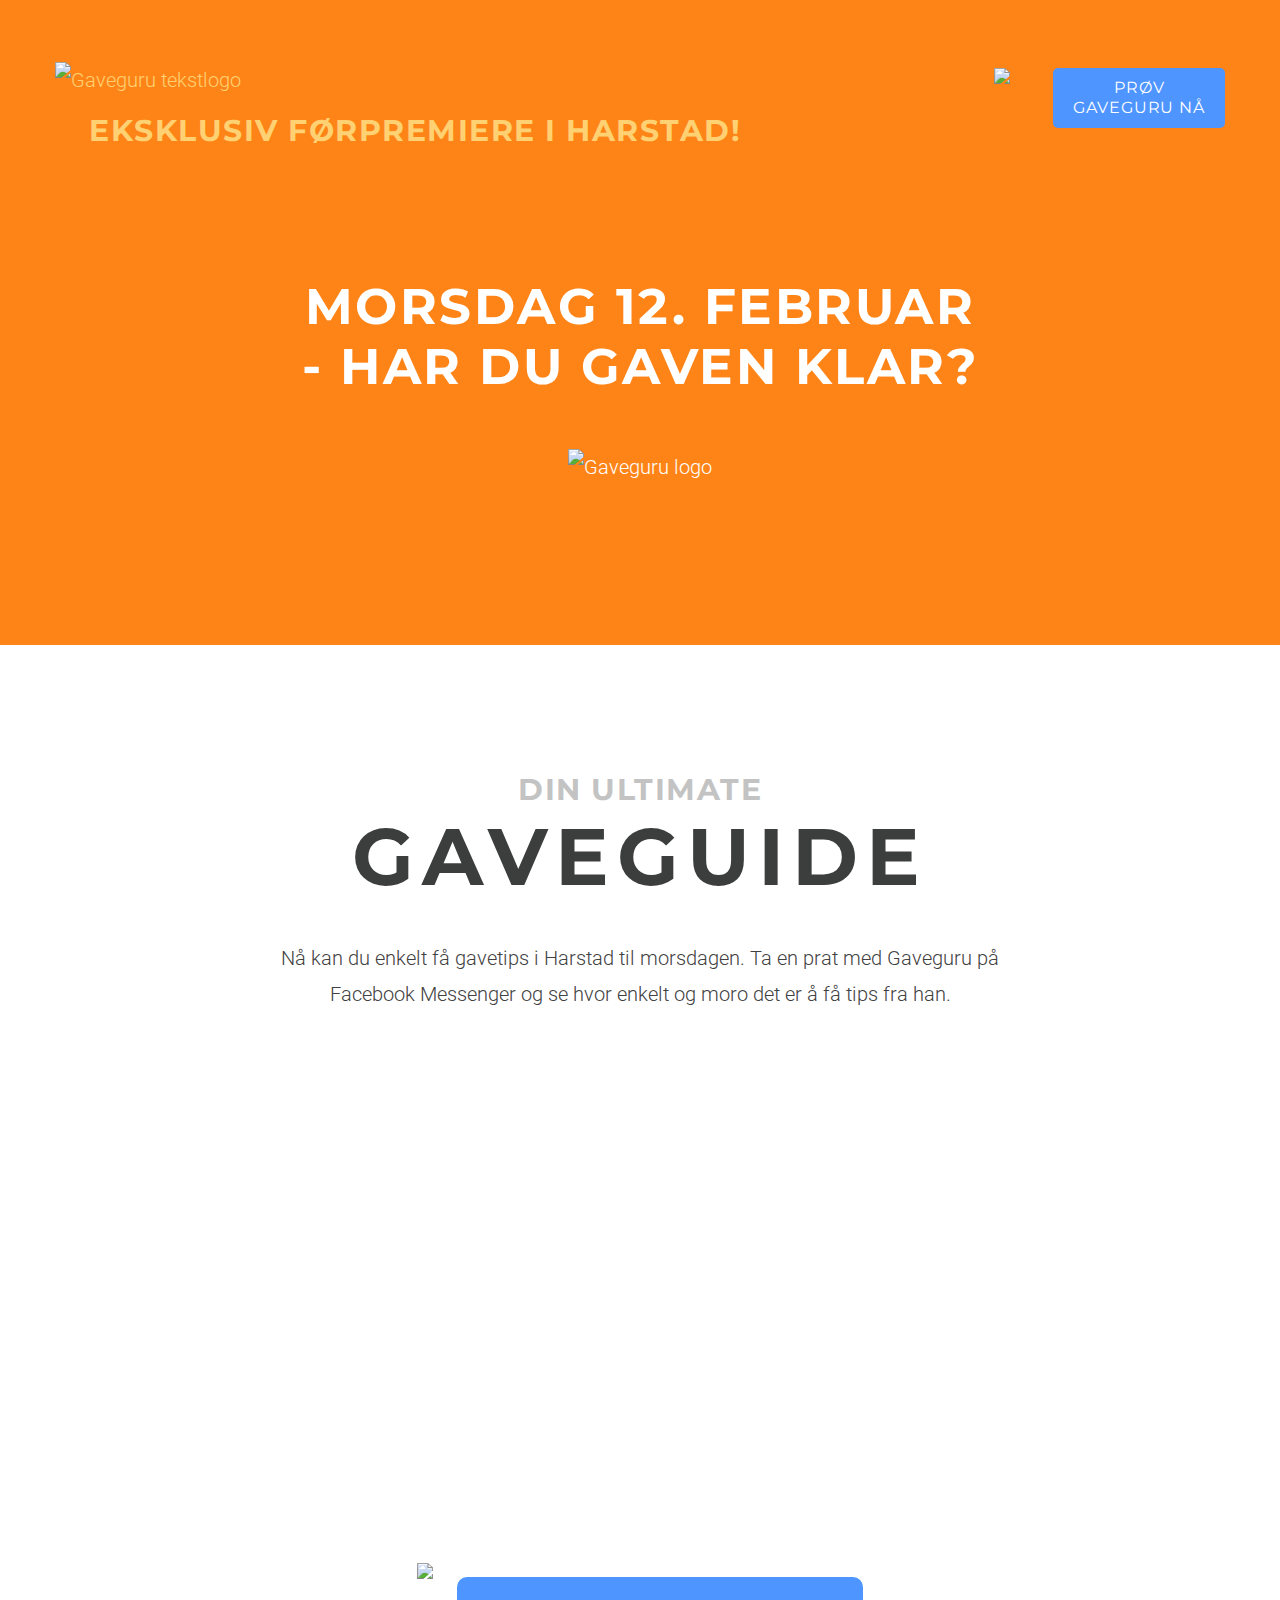
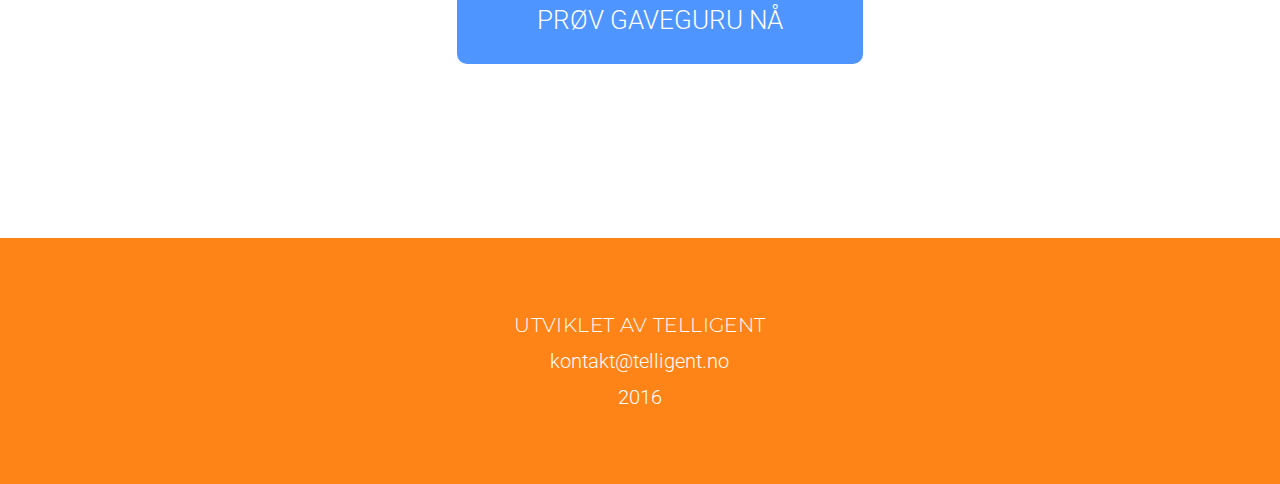
==== commit aa5289e7: "change to morsdag" ====
--- a/index.html
+++ b/index.html
@@ -43,7 +43,7 @@
     <!--<meta property="og:video:height"         content="720" />-->
    <!-- <meta property="og:video:secure_url"   content="https://s3-eu-west-1.amazonaws.com/telligentas/gaveguru-assets/Promovideo.Farsdag.2016.mp4" />-->
     <meta property="og:title"              content="Gaveguru - En mester på gode gavetips" />
-    <meta property="og:description"        content="Nå kan du enkelt få gavetips i Harstad til farsdagen. Ta en prat med Gaveguru på Facebook Messenger og se hvor enkelt og moro det er å få tips fra han." />
+    <meta property="og:description"        content="Nå kan du enkelt få gavetips i Harstad til morsdag. Ta en prat med Gaveguru på Facebook Messenger og se hvor enkelt og moro det er å få tips fra han." />
     <meta property="og:image"              content="http://gaveguru.no/assets/logo-full-orange.jpg" />
   </head>
   <body>
@@ -55,7 +55,9 @@
           xfbml: true,
           version: 'v2.6'
         });
+
       };
+
       (function(d, s, id){
          var js, fjs = d.getElementsByTagName(s)[0];
          if (d.getElementById(id)) { return; }
@@ -69,7 +71,7 @@
     <div class="page">
       <!-- Page Header-->
       <header class="page-head bg-ecstasy bg-image bg-image-1 image-wrap image-wrap-variant-1 bottom-compensation">
-        <section class="section-top-60 section-md-bottom-80 section-sm-bottom-30 section-xs-bottom-30">
+        <section class="section-top-60 section-md-bottom-100 section-sm-bottom-30 section-xs-bottom-30">
           <div class="shell">
             <div class="range range-sm-middle text-center text-md-left">
               <div class="cell-xs-12 cell-lg-9"><a href="/" class="brand">
@@ -92,11 +94,10 @@
           </div>
         </section>
 
-        <section class="section-sm-bottom-100 section-lg-bottom-100 text-center">
-          <h1 class="h3 weird-h3">Gi en veldedighetsgave til jul</h1>
+        <section class="section-sm-top-60 section-sm-bottom-100 section-md-top-30 section-lg-bottom-100 text-center">
+          <h1 class="h3 weird-h3">Morsdag 12. februar<br>- har du gaven klar?</h1>
             <a href="http://m.me/gaveguru" class="image-wrap-body">
-              <div class="christmas-gaveguru">
-              </div>
+              <div class="displacement-1"><img src="/assets/logo-full.png" alt="Gaveguru logo"></div>
             </a>
         </section>
 
@@ -117,13 +118,11 @@
             <div class="range range-xs-center">
               <div class="cell-xs-12 cell-sm-11 cell-md-8">
                 <h2><span class="h5 text-gray-lighter">Din ultimate</span>gaveguide</h2>
-                <p>Ta en prat med Gaveguru på Facebook Messenger og se hvor enkelt og moro det er å få gavetips fra han. Nå til jul kan du få varme veldedighetsgavetips for å glede andre. Gi en gave i år til de som trenger det aller mest.</p>
+                <p>Nå kan du enkelt få gavetips i Harstad til morsdagen. Ta en prat med Gaveguru på Facebook Messenger og se hvor enkelt og moro det er å få tips fra han.</p>
               </div>
               <div class="promo-video-container">
                 <iframe class="promo-video" src="https://player.vimeo.com/video/190729211?autoplay=1&title=0&byline=0" width="800" height="450" frameborder="0" webkitallowfullscreen mozallowfullscreen allowfullscreen></iframe>
-                <p>Filmen over viser hvordan Gaveguru hjalp til med gavetips i anledning farsdag i november.</p>
               </div>
-
               <div class="cell-xs-12">
                 <div class="cta-chat">
                   <a class="cta-chat-link" href="https://m.me/gaveguru">
@@ -158,14 +157,5 @@
         </div>
       </footer>
     </div>
-    <script src="./js/bodymovin.min.js" type="text/javascript"></script>
-    <script
-      src="https://code.jquery.com/jquery-2.2.4.min.js"
-      integrity="sha256-BbhdlvQf/xTY9gja0Dq3HiwQF8LaCRTXxZKRutelT44="
-      crossorigin="anonymous"></script>
-    <script type="text/javascript">
-      window.__animationData = {"assets":[{"id":"comp_0","layers":[{"ddd":0,"ind":0,"ty":4,"nm":"Shape Layer 17","ks":{"o":{"k":100},"r":{"k":0},"p":{"k":[{"i":{"x":0.371,"y":1},"o":{"x":0.333,"y":0},"n":"0p371_1_0p333_0","t":23,"s":[311.582,727.24,0],"e":[311.582,542.24,0],"to":[0,-30.8333339691162,0],"ti":[0,30.8333339691162,0]},{"t":44}]},"a":{"k":[-240.418,213.24,0]},"s":{"k":[100,100,100]}},"shapes":[{"ty":"gr","it":[{"d":1,"ty":"el","s":{"k":[25.411,25.411]},"p":{"k":[184,23]},"nm":"Ellipse Path 1","closed":true},{"d":1,"ty":"el","s":{"k":[25.411,25.411]},"p":{"k":[184,23]},"nm":"Ellipse Path 1","closed":true},{"ty":"st","fillEnabled":true,"c":{"k":[249,127,46,255]},"o":{"k":100},"w":{"k":[{"i":{"x":[0.667],"y":[1.015]},"o":{"x":[0.333],"y":[0]},"n":["0p667_1p015_0p333_0"],"t":23,"s":[0],"e":[4],"__fnct":[null]},{"i":{"x":[0.667],"y":[1]},"o":{"x":[0.333],"y":[0.02]},"n":["0p667_1_0p333_0p02"],"t":32,"s":[4],"e":[0],"__fnct":[null]},{"t":44}]},"lc":1,"lj":1,"ml":4,"nm":"Stroke 1"},{"ty":"tr","p":{"k":[-191.418,191.24]},"a":{"k":[0,0]},"s":{"k":[100,100]},"r":{"k":0},"o":{"k":100},"sk":{"k":0},"sa":{"k":0}}],"nm":"Ellipse 1"}],"bounds":{"l":-25,"t":197,"b":251,"r":149},"ip":23,"op":275,"st":23},{"ddd":0,"ind":1,"ty":4,"nm":"Shape Layer 16","ks":{"o":{"k":100},"r":{"k":0},"p":{"k":[{"i":{"x":0.371,"y":1},"o":{"x":0.333,"y":0},"n":"0p371_1_0p333_0","t":26,"s":[311.582,727.24,0],"e":[311.582,542.24,0],"to":[0,-30.8333339691162,0],"ti":[0,30.8333339691162,0]},{"t":47}]},"a":{"k":[-240.418,213.24,0]},"s":{"k":[100,100,100]}},"shapes":[{"ty":"gr","it":[{"d":1,"ty":"el","s":{"k":[25.411,25.411]},"p":{"k":[167,23]},"nm":"Ellipse Path 1","closed":true},{"d":1,"ty":"el","s":{"k":[25.411,25.411]},"p":{"k":[167,23]},"nm":"Ellipse Path 1","closed":true},{"ty":"st","fillEnabled":true,"c":{"k":[249,127,46,255]},"o":{"k":100},"w":{"k":[{"i":{"x":[0.667],"y":[1.015]},"o":{"x":[0.333],"y":[0]},"n":["0p667_1p015_0p333_0"],"t":26,"s":[0],"e":[4],"__fnct":[null]},{"i":{"x":[0.667],"y":[1]},"o":{"x":[0.333],"y":[0.02]},"n":["0p667_1_0p333_0p02"],"t":35,"s":[4],"e":[0],"__fnct":[null]},{"t":47}]},"lc":1,"lj":1,"ml":4,"nm":"Stroke 1"},{"ty":"tr","p":{"k":[-240.418,217.24]},"a":{"k":[0,0]},"s":{"k":[100,100]},"r":{"k":0},"o":{"k":100},"sk":{"k":0},"sa":{"k":0}}],"nm":"Ellipse 1"}],"bounds":{"l":-91,"t":223,"b":277,"r":70},"ip":26,"op":278,"st":26},{"ddd":0,"ind":2,"ty":4,"nm":"Shape Layer 15","ks":{"o":{"k":100},"r":{"k":0},"p":{"k":[{"i":{"x":0.371,"y":1},"o":{"x":0.333,"y":0},"n":"0p371_1_0p333_0","t":25,"s":[311.582,727.24,0],"e":[311.582,542.24,0],"to":[0,-30.8333339691162,0],"ti":[0,30.8333339691162,0]},{"t":46}]},"a":{"k":[-240.418,213.24,0]},"s":{"k":[100,100,100]}},"shapes":[{"ty":"gr","it":[{"d":1,"ty":"el","s":{"k":[25.411,25.411]},"p":{"k":[102,-12]},"nm":"Ellipse Path 1","closed":true},{"d":1,"ty":"el","s":{"k":[25.411,25.411]},"p":{"k":[102,-12]},"nm":"Ellipse Path 1","closed":true},{"ty":"st","fillEnabled":true,"c":{"k":[249,127,46,255]},"o":{"k":100},"w":{"k":[{"i":{"x":[0.667],"y":[1.015]},"o":{"x":[0.333],"y":[0]},"n":["0p667_1p015_0p333_0"],"t":25,"s":[0],"e":[4],"__fnct":[null]},{"i":{"x":[0.667],"y":[1]},"o":{"x":[0.333],"y":[0.02]},"n":["0p667_1_0p333_0p02"],"t":34,"s":[4],"e":[0],"__fnct":[null]},{"t":46}]},"lc":1,"lj":1,"ml":4,"nm":"Stroke 1"},{"ty":"tr","p":{"k":[-240.418,213.24]},"a":{"k":[0,0]},"s":{"k":[100,100]},"r":{"k":0},"o":{"k":100},"sk":{"k":0},"sa":{"k":0}}],"nm":"Ellipse 1"}],"bounds":{"l":-156,"t":172,"b":218,"r":-43},"ip":25,"op":277,"st":25},{"ddd":0,"ind":3,"ty":4,"nm":"Shape Layer 14","ks":{"o":{"k":100},"r":{"k":0},"p":{"k":[{"i":{"x":0.371,"y":1},"o":{"x":0.333,"y":0},"n":"0p371_1_0p333_0","t":27,"s":[311.582,727.24,0],"e":[311.582,542.24,0],"to":[0,-30.8333339691162,0],"ti":[0,30.8333339691162,0]},{"t":48}]},"a":{"k":[-240.418,213.24,0]},"s":{"k":[100,100,100]}},"shapes":[{"ty":"gr","it":[{"d":1,"ty":"el","s":{"k":[25.411,25.411]},"p":{"k":[48,14]},"nm":"Ellipse Path 1","closed":true},{"d":1,"ty":"el","s":{"k":[25.411,25.411]},"p":{"k":[48,14]},"nm":"Ellipse Path 1","closed":true},{"ty":"st","fillEnabled":true,"c":{"k":[249,127,46,255]},"o":{"k":100},"w":{"k":[{"i":{"x":[0.667],"y":[1.015]},"o":{"x":[0.333],"y":[0]},"n":["0p667_1p015_0p333_0"],"t":27,"s":[0],"e":[4],"__fnct":[null]},{"i":{"x":[0.667],"y":[1]},"o":{"x":[0.333],"y":[0.02]},"n":["0p667_1_0p333_0p02"],"t":36,"s":[4],"e":[0],"__fnct":[null]},{"t":48}]},"lc":1,"lj":1,"ml":4,"nm":"Stroke 1"},{"ty":"tr","p":{"k":[-240.418,213.24]},"a":{"k":[0,0]},"s":{"k":[100,100]},"r":{"k":0},"o":{"k":100},"sk":{"k":0},"sa":{"k":0}}],"nm":"Ellipse 1"}],"bounds":{"l":-210,"t":210,"b":258,"r":-137},"ip":27,"op":279,"st":27},{"ddd":0,"ind":4,"ty":4,"nm":"Shape Layer 13","ks":{"o":{"k":100},"r":{"k":0},"p":{"k":[{"i":{"x":0.371,"y":1},"o":{"x":0.333,"y":0},"n":"0p371_1_0p333_0","t":26,"s":[311.582,727.24,0],"e":[311.582,542.24,0],"to":[0,-30.8333339691162,0],"ti":[0,30.8333339691162,0]},{"t":47}]},"a":{"k":[-240.418,213.24,0]},"s":{"k":[100,100,100]}},"shapes":[{"ty":"gr","it":[{"d":1,"ty":"el","s":{"k":[25.411,25.411]},"p":{"k":[-34,6]},"nm":"Ellipse Path 1","closed":true},{"d":1,"ty":"el","s":{"k":[25.411,25.411]},"p":{"k":[-34,6]},"nm":"Ellipse Path 1","closed":true},{"ty":"st","fillEnabled":true,"c":{"k":[249,127,46,255]},"o":{"k":100},"w":{"k":[{"i":{"x":[0.667],"y":[1.015]},"o":{"x":[0.333],"y":[0]},"n":["0p667_1p015_0p333_0"],"t":26,"s":[0],"e":[4],"__fnct":[null]},{"i":{"x":[0.667],"y":[1]},"o":{"x":[0.333],"y":[0.02]},"n":["0p667_1_0p333_0p02"],"t":35,"s":[4],"e":[0],"__fnct":[null]},{"t":47}]},"lc":1,"lj":1,"ml":4,"nm":"Stroke 1"},{"ty":"tr","p":{"k":[-240.418,213.24]},"a":{"k":[0,0]},"s":{"k":[100,100]},"r":{"k":0},"o":{"k":100},"sk":{"k":0},"sa":{"k":0}}],"nm":"Ellipse 1"}],"bounds":{"l":-319,"t":201,"b":244,"r":-257},"ip":26,"op":278,"st":26},{"ddd":0,"ind":5,"ty":4,"nm":"Shape Layer 2","ks":{"o":{"k":100},"r":{"k":30},"p":{"k":[407,227,0]},"a":{"k":[0,0,0]},"s":{"k":[79,79,100]}},"hasMask":true,"masksProperties":[{"cl":true,"inv":false,"mode":"s","pt":{"k":{"i":[[17.557,0],[0,-17.557],[-17.557,0],[0,17.557]],"o":[[-17.557,0],[0,17.557],[17.557,0],[0,-17.557]],"v":[[-0.256,-32.6],[-32.045,-0.811],[-0.256,30.978],[31.533,-0.811]]}},"o":{"k":100},"x":{"k":0},"nm":"Mask 1"}],"shapes":[{"ty":"gr","it":[{"ind":0,"ty":"sh","closed":false,"ks":{"k":{"i":[[0,0],[0,0]],"o":[[0,0],[0,0]],"v":[[-1.406,-1.582],[-0.351,-124.956]]}},"nm":"Path 1"},{"ty":"st","fillEnabled":true,"c":{"k":[255,255,255,255]},"o":{"k":100},"w":{"k":5},"lc":2,"lj":1,"ml":4,"nm":"Stroke 1"},{"ty":"tm","s":{"k":[{"i":{"x":[0.667],"y":[1]},"o":{"x":[1],"y":[0]},"n":["0p667_1_1_0"],"t":38,"s":[0],"e":[100]},{"t":48}]},"e":{"k":[{"i":{"x":[0.667],"y":[1]},"o":{"x":[0.333],"y":[0]},"n":["0p667_1_0p333_0"],"t":38,"s":[0],"e":[100]},{"t":49}]},"o":{"k":0},"m":1,"nm":"Trim Paths 1"},{"ty":"tr","p":{"k":[0,0]},"a":{"k":[0,0]},"s":{"k":[100,100]},"r":{"k":0},"o":{"k":100},"sk":{"k":0},"sa":{"k":0}}],"nm":"Repeater 1"},{"ty":"gr","it":[{"ind":0,"ty":"sh","closed":false,"ks":{"k":{"i":[[0,0],[0,0]],"o":[[0,0],[0,0]],"v":[[-1.406,-1.582],[-0.351,-124.956]]}},"nm":"Path 1"},{"ty":"st","fillEnabled":true,"c":{"k":[255,255,255,255]},"o":{"k":100},"w":{"k":5},"lc":2,"lj":1,"ml":4,"nm":"Stroke 1"},{"ty":"tm","s":{"k":[{"i":{"x":[0.667],"y":[1]},"o":{"x":[1],"y":[0]},"n":["0p667_1_1_0"],"t":38,"s":[0],"e":[100]},{"t":48}]},"e":{"k":[{"i":{"x":[0.667],"y":[1]},"o":{"x":[0.333],"y":[0]},"n":["0p667_1_0p333_0"],"t":38,"s":[0],"e":[100]},{"t":49}]},"o":{"k":0},"m":1,"nm":"Trim Paths 1"},{"ty":"tr","p":{"k":[0,0]},"a":{"k":[0,0]},"s":{"k":[100,100]},"r":{"k":0},"o":{"k":100},"sk":{"k":0},"sa":{"k":0}}],"nm":"Repeater 1"}],"bounds":{"l":-7,"t":-131,"b":4,"r":6},"ip":38,"op":290,"st":38},{"ddd":0,"ind":6,"ty":4,"nm":"Shape Layer 1","ks":{"o":{"k":100},"r":{"k":0},"p":{"k":[407,227,0]},"a":{"k":[0,0,0]},"s":{"k":[57,57,100]}},"hasMask":true,"masksProperties":[{"cl":true,"inv":false,"mode":"s","pt":{"k":{"i":[[17.557,0],[0,-17.557],[-17.557,0],[0,17.557]],"o":[[-17.557,0],[0,17.557],[17.557,0],[0,-17.557]],"v":[[-0.256,-32.6],[-32.045,-0.811],[-0.256,30.978],[31.533,-0.811]]}},"o":{"k":100},"x":{"k":0},"nm":"Mask 1"}],"shapes":[{"ty":"gr","it":[{"ind":0,"ty":"sh","closed":false,"ks":{"k":{"i":[[0,0],[0,0]],"o":[[0,0],[0,0]],"v":[[-1.406,-1.582],[-0.351,-124.956]]}},"nm":"Path 1"},{"ty":"st","fillEnabled":true,"c":{"k":[255,255,255,255]},"o":{"k":100},"w":{"k":5},"lc":2,"lj":1,"ml":4,"nm":"Stroke 1"},{"ty":"tm","s":{"k":[{"i":{"x":[0.667],"y":[1]},"o":{"x":[1],"y":[0]},"n":["0p667_1_1_0"],"t":40,"s":[0],"e":[100]},{"t":51}]},"e":{"k":[{"i":{"x":[0.667],"y":[1]},"o":{"x":[0.333],"y":[0]},"n":["0p667_1_0p333_0"],"t":40,"s":[0],"e":[100]},{"t":52}]},"o":{"k":0},"m":1,"nm":"Trim Paths 1"},{"ty":"tr","p":{"k":[0,0]},"a":{"k":[0,0]},"s":{"k":[100,100]},"r":{"k":0},"o":{"k":100},"sk":{"k":0},"sa":{"k":0}}],"nm":"Repeater 1"},{"ty":"gr","it":[{"ind":0,"ty":"sh","closed":false,"ks":{"k":{"i":[[0,0],[0,0]],"o":[[0,0],[0,0]],"v":[[-1.406,-1.582],[-0.351,-124.956]]}},"nm":"Path 1"},{"ty":"st","fillEnabled":true,"c":{"k":[255,255,255,255]},"o":{"k":100},"w":{"k":5},"lc":2,"lj":1,"ml":4,"nm":"Stroke 1"},{"ty":"tm","s":{"k":[{"i":{"x":[0.667],"y":[1]},"o":{"x":[1],"y":[0]},"n":["0p667_1_1_0"],"t":40,"s":[0],"e":[100]},{"t":51}]},"e":{"k":[{"i":{"x":[0.667],"y":[1]},"o":{"x":[0.333],"y":[0]},"n":["0p667_1_0p333_0"],"t":40,"s":[0],"e":[100]},{"t":52}]},"o":{"k":0},"m":1,"nm":"Trim Paths 1"},{"ty":"tr","p":{"k":[0,0]},"a":{"k":[0,0]},"s":{"k":[100,100]},"r":{"k":0},"o":{"k":100},"sk":{"k":0},"sa":{"k":0}}],"nm":"Repeater 1"},{"ty":"gr","it":[{"d":1,"ty":"el","s":{"k":[{"i":{"x":[0.667,0.667],"y":[1,1]},"o":{"x":[0.333,0.333],"y":[0,0]},"n":["0p667_1_0p333_0","0p667_1_0p333_0"],"t":43,"s":[23,23],"e":[392,392],"__fnct":[null,null]},{"t":53}]},"p":{"k":[0,0]},"nm":"Ellipse Path 1","closed":true},{"d":1,"ty":"el","s":{"k":[{"i":{"x":[0.667,0.667],"y":[1,1]},"o":{"x":[0.333,0.333],"y":[0,0]},"n":["0p667_1_0p333_0","0p667_1_0p333_0"],"t":43,"s":[23,23],"e":[392,392],"__fnct":[null,null]},{"t":53}]},"p":{"k":[0,0]},"nm":"Ellipse Path 1","closed":true},{"ty":"st","fillEnabled":true,"c":{"k":[255,255,255,255]},"o":{"k":100},"w":{"k":[{"i":{"x":[0.833],"y":[1]},"o":{"x":[0.333],"y":[0]},"n":["0p833_1_0p333_0"],"t":43,"s":[0],"e":[3],"__fnct":[null]},{"i":{"x":[0.667],"y":[1]},"o":{"x":[0.167],"y":[0]},"n":["0p667_1_0p167_0"],"t":50,"s":[3],"e":[0],"__fnct":[null]},{"t":54}]},"lc":2,"lj":1,"ml":4,"nm":"Stroke 1"},{"ty":"tr","p":{"k":[0,0]},"a":{"k":[0,0]},"s":{"k":[100,100]},"r":{"k":0},"o":{"k":100},"sk":{"k":0},"sa":{"k":0}}],"nm":"Shape 2"}],"bounds":{"l":-273,"t":-273,"b":273,"r":273},"ip":39,"op":291,"st":39},{"ddd":0,"ind":7,"ty":0,"nm":"text","refId":"comp_1","ks":{"o":{"k":100},"r":{"k":0},"p":{"k":[400,400,0]},"a":{"k":[480,280,0]},"s":{"k":[100,100,100]}},"w":960,"h":560,"ip":40,"op":292,"st":40},{"ddd":0,"ind":12,"ty":0,"nm":"full-logo_caracter","refId":"comp_2","ks":{"o":{"k":100},"r":{"k":0},"p":{"k":[400,386,0]},"a":{"k":[400,400,0]},"s":{"k":[109,109,100]}},"w":800,"h":800,"ip":0,"op":252,"st":0},{"ddd":0,"ind":18,"ty":4,"nm":"Shape Layer 22","ks":{"o":{"k":100},"r":{"k":0},"p":{"k":[{"i":{"x":0.371,"y":1},"o":{"x":0.333,"y":0},"n":"0p371_1_0p333_0","t":15,"s":[311.582,727.24,0],"e":[311.582,542.24,0],"to":[0,-30.8333339691162,0],"ti":[0,30.8333339691162,0]},{"t":36}]},"a":{"k":[-240.418,213.24,0]},"s":{"k":[100,100,100]}},"shapes":[{"ty":"gr","it":[{"d":1,"ty":"el","s":{"k":[25.411,25.411]},"p":{"k":[184,23]},"nm":"Ellipse Path 1","closed":true},{"d":1,"ty":"el","s":{"k":[25.411,25.411]},"p":{"k":[184,23]},"nm":"Ellipse Path 1","closed":true},{"ty":"st","fillEnabled":true,"c":{"k":[249,127,46,255]},"o":{"k":100},"w":{"k":[{"i":{"x":[0.667],"y":[1.015]},"o":{"x":[0.333],"y":[0]},"n":["0p667_1p015_0p333_0"],"t":15,"s":[0],"e":[4],"__fnct":[null]},{"i":{"x":[0.667],"y":[1]},"o":{"x":[0.333],"y":[0.02]},"n":["0p667_1_0p333_0p02"],"t":24,"s":[4],"e":[0],"__fnct":[null]},{"t":36}]},"lc":1,"lj":1,"ml":4,"nm":"Stroke 1"},{"ty":"tr","p":{"k":[-191.418,191.24]},"a":{"k":[0,0]},"s":{"k":[100,100]},"r":{"k":0},"o":{"k":100},"sk":{"k":0},"sa":{"k":0}}],"nm":"Ellipse 1"}],"bounds":{"l":-25,"t":197,"b":251,"r":149},"ip":15,"op":267,"st":15},{"ddd":0,"ind":19,"ty":4,"nm":"Shape Layer 21","ks":{"o":{"k":100},"r":{"k":0},"p":{"k":[{"i":{"x":0.371,"y":1},"o":{"x":0.333,"y":0},"n":"0p371_1_0p333_0","t":18,"s":[311.582,727.24,0],"e":[311.582,542.24,0],"to":[0,-30.8333339691162,0],"ti":[0,30.8333339691162,0]},{"t":39}]},"a":{"k":[-240.418,213.24,0]},"s":{"k":[100,100,100]}},"shapes":[{"ty":"gr","it":[{"d":1,"ty":"el","s":{"k":[25.411,25.411]},"p":{"k":[167,23]},"nm":"Ellipse Path 1","closed":true},{"d":1,"ty":"el","s":{"k":[25.411,25.411]},"p":{"k":[167,23]},"nm":"Ellipse Path 1","closed":true},{"ty":"st","fillEnabled":true,"c":{"k":[249,127,46,255]},"o":{"k":100},"w":{"k":[{"i":{"x":[0.667],"y":[1.015]},"o":{"x":[0.333],"y":[0]},"n":["0p667_1p015_0p333_0"],"t":18,"s":[0],"e":[4],"__fnct":[null]},{"i":{"x":[0.667],"y":[1]},"o":{"x":[0.333],"y":[0.02]},"n":["0p667_1_0p333_0p02"],"t":27,"s":[4],"e":[0],"__fnct":[null]},{"t":39}]},"lc":1,"lj":1,"ml":4,"nm":"Stroke 1"},{"ty":"tr","p":{"k":[-240.418,217.24]},"a":{"k":[0,0]},"s":{"k":[100,100]},"r":{"k":0},"o":{"k":100},"sk":{"k":0},"sa":{"k":0}}],"nm":"Ellipse 1"}],"bounds":{"l":-91,"t":223,"b":277,"r":70},"ip":18,"op":270,"st":18},{"ddd":0,"ind":20,"ty":4,"nm":"Shape Layer 20","ks":{"o":{"k":100},"r":{"k":0},"p":{"k":[{"i":{"x":0.371,"y":1},"o":{"x":0.333,"y":0},"n":"0p371_1_0p333_0","t":17,"s":[311.582,727.24,0],"e":[311.582,542.24,0],"to":[0,-30.8333339691162,0],"ti":[0,30.8333339691162,0]},{"t":38}]},"a":{"k":[-240.418,213.24,0]},"s":{"k":[100,100,100]}},"shapes":[{"ty":"gr","it":[{"d":1,"ty":"el","s":{"k":[25.411,25.411]},"p":{"k":[102,-12]},"nm":"Ellipse Path 1","closed":true},{"d":1,"ty":"el","s":{"k":[25.411,25.411]},"p":{"k":[102,-12]},"nm":"Ellipse Path 1","closed":true},{"ty":"st","fillEnabled":true,"c":{"k":[249,127,46,255]},"o":{"k":100},"w":{"k":[{"i":{"x":[0.667],"y":[1.015]},"o":{"x":[0.333],"y":[0]},"n":["0p667_1p015_0p333_0"],"t":17,"s":[0],"e":[4],"__fnct":[null]},{"i":{"x":[0.667],"y":[1]},"o":{"x":[0.333],"y":[0.02]},"n":["0p667_1_0p333_0p02"],"t":26,"s":[4],"e":[0],"__fnct":[null]},{"t":38}]},"lc":1,"lj":1,"ml":4,"nm":"Stroke 1"},{"ty":"tr","p":{"k":[-240.418,213.24]},"a":{"k":[0,0]},"s":{"k":[100,100]},"r":{"k":0},"o":{"k":100},"sk":{"k":0},"sa":{"k":0}}],"nm":"Ellipse 1"}],"bounds":{"l":-156,"t":172,"b":218,"r":-43},"ip":17,"op":269,"st":17},{"ddd":0,"ind":21,"ty":4,"nm":"Shape Layer 19","ks":{"o":{"k":100},"r":{"k":0},"p":{"k":[{"i":{"x":0.371,"y":1},"o":{"x":0.333,"y":0},"n":"0p371_1_0p333_0","t":19,"s":[311.582,727.24,0],"e":[311.582,542.24,0],"to":[0,-30.8333339691162,0],"ti":[0,30.8333339691162,0]},{"t":40}]},"a":{"k":[-240.418,213.24,0]},"s":{"k":[100,100,100]}},"shapes":[{"ty":"gr","it":[{"d":1,"ty":"el","s":{"k":[25.411,25.411]},"p":{"k":[48,14]},"nm":"Ellipse Path 1","closed":true},{"d":1,"ty":"el","s":{"k":[25.411,25.411]},"p":{"k":[48,14]},"nm":"Ellipse Path 1","closed":true},{"ty":"st","fillEnabled":true,"c":{"k":[249,127,46,255]},"o":{"k":100},"w":{"k":[{"i":{"x":[0.667],"y":[1.015]},"o":{"x":[0.333],"y":[0]},"n":["0p667_1p015_0p333_0"],"t":19,"s":[0],"e":[4],"__fnct":[null]},{"i":{"x":[0.667],"y":[1]},"o":{"x":[0.333],"y":[0.02]},"n":["0p667_1_0p333_0p02"],"t":28,"s":[4],"e":[0],"__fnct":[null]},{"t":40}]},"lc":1,"lj":1,"ml":4,"nm":"Stroke 1"},{"ty":"tr","p":{"k":[-240.418,213.24]},"a":{"k":[0,0]},"s":{"k":[100,100]},"r":{"k":0},"o":{"k":100},"sk":{"k":0},"sa":{"k":0}}],"nm":"Ellipse 1"}],"bounds":{"l":-210,"t":210,"b":258,"r":-137},"ip":19,"op":271,"st":19},{"ddd":0,"ind":22,"ty":4,"nm":"Shape Layer 18","ks":{"o":{"k":100},"r":{"k":0},"p":{"k":[{"i":{"x":0.371,"y":1},"o":{"x":0.333,"y":0},"n":"0p371_1_0p333_0","t":18,"s":[311.582,727.24,0],"e":[311.582,542.24,0],"to":[0,-30.8333339691162,0],"ti":[0,30.8333339691162,0]},{"t":39}]},"a":{"k":[-240.418,213.24,0]},"s":{"k":[100,100,100]}},"shapes":[{"ty":"gr","it":[{"d":1,"ty":"el","s":{"k":[25.411,25.411]},"p":{"k":[-34,6]},"nm":"Ellipse Path 1","closed":true},{"d":1,"ty":"el","s":{"k":[25.411,25.411]},"p":{"k":[-34,6]},"nm":"Ellipse Path 1","closed":true},{"ty":"st","fillEnabled":true,"c":{"k":[249,127,46,255]},"o":{"k":100},"w":{"k":[{"i":{"x":[0.667],"y":[1.015]},"o":{"x":[0.333],"y":[0]},"n":["0p667_1p015_0p333_0"],"t":18,"s":[0],"e":[4],"__fnct":[null]},{"i":{"x":[0.667],"y":[1]},"o":{"x":[0.333],"y":[0.02]},"n":["0p667_1_0p333_0p02"],"t":27,"s":[4],"e":[0],"__fnct":[null]},{"t":39}]},"lc":1,"lj":1,"ml":4,"nm":"Stroke 1"},{"ty":"tr","p":{"k":[-240.418,213.24]},"a":{"k":[0,0]},"s":{"k":[100,100]},"r":{"k":0},"o":{"k":100},"sk":{"k":0},"sa":{"k":0}}],"nm":"Ellipse 1"}],"bounds":{"l":-319,"t":201,"b":244,"r":-257},"ip":18,"op":270,"st":18},{"ddd":0,"ind":23,"ty":4,"nm":"romb","ks":{"o":{"k":100},"r":{"k":-45},"p":{"k":[400,400,0]},"a":{"k":[0,0,0]},"s":{"k":[100,100,100]}},"shapes":[{"ty":"gr","it":[{"ty":"rc","d":1,"s":{"k":[{"i":{"x":[0.363,0.363],"y":[1,1]},"o":{"x":[0.333,0.333],"y":[0,0]},"n":["0p363_1_0p333_0","0p363_1_0p333_0"],"t":41,"s":[129,129],"e":[435,435],"__fnct":[null,null]},{"t":61}]},"p":{"k":[0,0]},"r":{"k":0},"nm":"Rectangle Path 1","closed":true},{"ty":"st","fillEnabled":true,"c":{"k":[249,127,46,255]},"o":{"k":100},"w":{"k":[{"i":{"x":[0.833],"y":[1.006]},"o":{"x":[0.7],"y":[-0.024]},"n":["0p833_1p006_0p7_-0p024"],"t":41,"s":[5],"e":[67],"__fnct":[null]},{"i":{"x":[0.332],"y":[1]},"o":{"x":[0.167],"y":[0.007]},"n":["0p332_1_0p167_0p007"],"t":49,"s":[67],"e":[0],"__fnct":[null]},{"t":60}]},"lc":1,"lj":1,"ml":4,"nm":"Stroke 1"},{"ty":"tr","p":{"k":[0,0]},"a":{"k":[0,0]},"s":{"k":[100,100]},"r":{"k":0},"o":{"k":100},"sk":{"k":0},"sa":{"k":0}}],"nm":"Rectangle 1"}],"bounds":{"l":-317,"t":-317,"b":317,"r":317},"ip":41,"op":293,"st":41},{"ddd":0,"ind":25,"ty":4,"nm":"romb2","ks":{"o":{"k":100},"r":{"k":-45},"p":{"k":[400,400,0]},"a":{"k":[0,0,0]},"s":{"k":[100,100,100]}},"shapes":[{"ty":"gr","it":[{"ty":"rc","d":1,"s":{"k":[{"i":{"x":[0.363,0.363],"y":[1,1]},"o":{"x":[0.333,0.333],"y":[0,0]},"n":["0p363_1_0p333_0","0p363_1_0p333_0"],"t":19,"s":[129,129],"e":[435,435],"__fnct":[null,null]},{"t":39}]},"p":{"k":[0,0]},"r":{"k":0},"nm":"Rectangle Path 1","closed":true},{"ty":"st","fillEnabled":true,"c":{"k":[249,127,46,255]},"o":{"k":100},"w":{"k":[{"i":{"x":[0.833],"y":[1.006]},"o":{"x":[0.7],"y":[-0.024]},"n":["0p833_1p006_0p7_-0p024"],"t":19,"s":[5],"e":[67],"__fnct":[null]},{"i":{"x":[0.332],"y":[1]},"o":{"x":[0.167],"y":[0.007]},"n":["0p332_1_0p167_0p007"],"t":27,"s":[67],"e":[0],"__fnct":[null]},{"t":38}]},"lc":1,"lj":1,"ml":4,"nm":"Stroke 1"},{"ty":"tr","p":{"k":[0,0]},"a":{"k":[0,0]},"s":{"k":[100,100]},"r":{"k":0},"o":{"k":100},"sk":{"k":0},"sa":{"k":0}}],"nm":"Rectangle 1"}],"bounds":{"l":-317,"t":-317,"b":317,"r":317},"ip":19,"op":271,"st":19}]},{"id":"comp_1","layers":[{"ddd":0,"ind":0,"ty":4,"nm":"snow 1 ","ks":{"o":{"k":100},"r":{"k":0},"p":{"k":[292.89,322.325,0]},"a":{"k":[190.173,145.657,0]},"s":{"k":[{"i":{"x":[0.667,0.667,0.667],"y":[1,1,0.667]},"o":{"x":[0.706,0.706,0.333],"y":[0,0,0.333]},"n":["0p667_1_0p706_0","0p667_1_0p706_0","0p667_0p667_0p333_0p333"],"t":4,"s":[0,0,100],"e":[34.5,34.5,100]},{"t":10}],"x":"var $bm_rt;\nvar amp, freq, decay, n;\namp = 0.2;\nfreq = 2;\ndecay = 3;\nn = 0;\nif (numKeys > 0) {\n    n = nearestKey(time).index;\n    if (key(n).time > time) {\n        n--;\n    }\n}\nif (n == 0) {\n    t = 0;\n} else {\n    t = sub(time, key(n).time);\n}\nif (n > 0) {\n    v = velocityAtTime(sub(key(n).time, div(thisComp.frameDuration, 10)));\n    $bm_rt = sum(value, div(mul(mul(v, amp), Math.sin(mul(mul(mul(freq, t), 2), Math.PI))), Math.exp(mul(decay, t))));\n} else {\n    $bm_rt = value;\n}"}},"shapes":[{"ty":"gr","it":[{"ind":0,"ty":"sh","closed":true,"ks":{"k":{"i":[[14.2,19.828],[22.368,-25.254],[33.912,15.094],[11.544,-46.9],[13.594,-6],[0,0],[-60.292,80.436],[0,0]],"o":[[-14.229,-19.828],[-22.368,25.253],[-33.912,-15.095],[-6.292,25.542],[0,0],[-25.865,-20.445],[85.141,-113.627],[17.316,28.284]],"v":[[125.217,5.324],[38.402,31.646],[-34.473,40.362],[-103.74,104.761],[-136.998,142.323],[-136.416,142.743],[-112.314,-29.116],[155.29,-29.81]]}},"nm":"Path 1"},{"ty":"fl","fillEnabled":true,"c":{"k":[238,254,255,255]},"o":{"k":100},"nm":"Fill 1"},{"ty":"tr","p":{"k":[174.156,145.493]},"a":{"k":[0,0]},"s":{"k":[100,100]},"r":{"k":0},"o":{"k":100},"sk":{"k":0},"sa":{"k":0}}],"nm":"Group 1"},{"ty":"gr","it":[{"ind":0,"ty":"sh","closed":true,"ks":{"k":{"i":[[15.874,22.31],[23.089,-40.406],[34.634,5.772],[37.52,-15.701],[6.147,7.128],[-6.292,25.542],[-33.912,-15.095],[-22.368,25.253],[-14.229,-19.828],[17.316,28.284]],"o":[[-15.874,-22.31],[-23.089,40.406],[-34.634,-5.773],[-10.967,4.588],[13.593,-2.742],[11.544,-46.9],[33.912,15.094],[22.368,-25.254],[14.2,19.828],[51.95,53.537]],"v":[[88.46,-32.599],[10.534,11.357],[-78.936,2.699],[-146.76,84.954],[-173.601,81],[-137.38,43.826],[-68.113,-18.168],[4.762,-26.884],[91.577,-53.206],[121.651,-89.542]]}},"nm":"Path 1"},{"ty":"fl","fillEnabled":true,"c":{"k":[212,244,244,255]},"o":{"k":100},"nm":"Fill 1"},{"ty":"tr","p":{"k":[206.496,201.523]},"a":{"k":[0,0]},"s":{"k":[100,100]},"r":{"k":0},"o":{"k":100},"sk":{"k":0},"sa":{"k":0}}],"nm":"Group 2"}],"bounds":{"l":17,"t":65,"b":290,"r":348},"ip":-3,"op":499,"st":-3},{"ddd":0,"ind":1,"ty":4,"nm":"snow 2 ","ks":{"o":{"k":100},"r":{"k":0},"p":{"k":[373.518,325.747,0]},"a":{"k":[79.705,72.981,0]},"s":{"k":[{"i":{"x":[0.667,0.667,0.667],"y":[1,1,0.667]},"o":{"x":[0.333,0.333,0.333],"y":[0,0,0.333]},"n":["0p667_1_0p333_0","0p667_1_0p333_0","0p667_0p667_0p333_0p333"],"t":11,"s":[0,0,100],"e":[35.6,35.6,100]},{"t":18}],"x":"var $bm_rt;\nvar amp, freq, decay, n;\namp = 0.2;\nfreq = 2;\ndecay = 3;\nn = 0;\nif (numKeys > 0) {\n    n = nearestKey(time).index;\n    if (key(n).time > time) {\n        n--;\n    }\n}\nif (n == 0) {\n    t = 0;\n} else {\n    t = sub(time, key(n).time);\n}\nif (n > 0) {\n    v = velocityAtTime(sub(key(n).time, div(thisComp.frameDuration, 10)));\n    $bm_rt = sum(value, div(mul(mul(v, amp), Math.sin(mul(mul(mul(freq, t), 2), Math.PI))), Math.exp(mul(decay, t))));\n} else {\n    $bm_rt = value;\n}"}},"shapes":[{"ty":"gr","it":[{"ind":0,"ty":"sh","closed":true,"ks":{"k":{"i":[[11.487,-27.361],[10.881,18.124],[31.459,32.21],[-4.415,9.784],[-35.874,-8.86]],"o":[[-30.824,10.65],[-11.545,-19.251],[-9.466,-9.697],[17.923,-14.834],[52.384,12.901]],"v":[[38.746,52.34],[6.075,4.546],[-60.999,-9.395],[-67.493,-39.555],[19.524,-54.13]]}},"nm":"Path 1"},{"ty":"fl","fillEnabled":true,"c":{"k":[238,254,255,255]},"o":{"k":100},"nm":"Fill 1"},{"ty":"tr","p":{"k":[86.353,64.74]},"a":{"k":[0,0]},"s":{"k":[100,100]},"r":{"k":0},"o":{"k":100},"sk":{"k":0},"sa":{"k":0}}],"nm":"Group 1"},{"ty":"gr","it":[{"ind":0,"ty":"sh","closed":true,"ks":{"k":{"i":[[-30.824,10.65],[0,0],[11.545,19.251],[31.459,32.209],[-15.267,12.642],[-9.466,-9.697],[-11.545,-19.251]],"o":[[-3.059,7.331],[-38.155,18.269],[-11.544,-19.25],[-14.46,-14.806],[-4.415,9.784],[31.459,32.21],[10.881,18.124]],"v":[[62.875,30.882],[57.477,42.744],[18.659,-2.482],[-48.414,-16.422],[-43.365,-61.013],[-36.871,-30.853],[30.203,-16.912]]}},"nm":"Path 1"},{"ty":"fl","fillEnabled":true,"c":{"k":[212,244,244,255]},"o":{"k":100},"nm":"Fill 1"},{"ty":"tr","p":{"k":[63.124,84.698]},"a":{"k":[0,0]},"s":{"k":[100,100]},"r":{"k":0},"o":{"k":100},"sk":{"k":0},"sa":{"k":0}}],"nm":"Group 2"}],"bounds":{"l":5,"t":7,"b":132,"r":140},"ip":4,"op":506,"st":4},{"ddd":0,"ind":2,"ty":4,"nm":"snow 3 ","ks":{"o":{"k":100},"r":{"k":0},"p":{"k":[403.728,325.718,0]},"a":{"k":[18.77,18.769,0]},"s":{"k":[{"i":{"x":[0.667,0.667,0.667],"y":[1,1,0.667]},"o":{"x":[0.333,0.333,0.333],"y":[0,0,0.333]},"n":["0p667_1_0p333_0","0p667_1_0p333_0","0p667_0p667_0p333_0p333"],"t":11,"s":[0,0,100],"e":[35.6,35.6,100]},{"t":14}],"x":"var $bm_rt;\nvar amp, freq, decay, n;\namp = 0.2;\nfreq = 2;\ndecay = 3;\nn = 0;\nif (numKeys > 0) {\n    n = nearestKey(time).index;\n    if (key(n).time > time) {\n        n--;\n    }\n}\nif (n == 0) {\n    t = 0;\n} else {\n    t = sub(time, key(n).time);\n}\nif (n > 0) {\n    v = velocityAtTime(sub(key(n).time, div(thisComp.frameDuration, 10)));\n    $bm_rt = sum(value, div(mul(mul(v, amp), Math.sin(mul(mul(mul(freq, t), 2), Math.PI))), Math.exp(mul(decay, t))));\n} else {\n    $bm_rt = value;\n}"}},"shapes":[{"ty":"gr","it":[{"ind":0,"ty":"sh","closed":true,"ks":{"k":{"i":[[0,-6.53],[10.233,0],[3.302,5.094],[-3.713,0],[0,10.224],[1.893,2.899]],"o":[[0,10.225],[-6.512,0],[2.9,1.875],[10.234,0],[0,-3.704],[5.094,3.283]],"v":[[17.034,-1.486],[-1.486,17.033],[-17.034,8.574],[-6.974,11.546],[11.546,-6.973],[8.564,-17.033]]}},"nm":"Path 1"},{"ty":"fl","fillEnabled":true,"c":{"k":[212,244,244,255]},"o":{"k":100},"nm":"Fill 1"},{"ty":"tr","p":{"k":[19.556,17.955]},"a":{"k":[0,0]},"s":{"k":[100,100]},"r":{"k":0},"o":{"k":100},"sk":{"k":0},"sa":{"k":0}}],"nm":"Group 1"},{"ty":"gr","it":[{"ind":0,"ty":"sh","closed":true,"ks":{"k":{"i":[[0,-3.704],[10.233,0],[2.899,1.875],[0,3.713],[-10.225,0],[-2.89,-1.884]],"o":[[0,10.224],[-3.713,0],[-1.875,-2.899],[0,-10.233],[3.713,0],[1.893,2.899]],"v":[[15.776,-2.744],[-2.743,15.776],[-12.803,12.804],[-15.776,2.744],[2.744,-15.776],[12.795,-12.804]]}},"nm":"Path 1"},{"ty":"fl","fillEnabled":true,"c":{"k":[238,254,255,255]},"o":{"k":100},"nm":"Fill 1"},{"ty":"tr","p":{"k":[16.026,16.026]},"a":{"k":[0,0]},"s":{"k":[100,100]},"r":{"k":0},"o":{"k":100},"sk":{"k":0},"sa":{"k":0}}],"nm":"Group 2"}],"bounds":{"l":0,"t":0,"b":35,"r":37},"ip":4,"op":506,"st":4},{"ddd":0,"ind":3,"ty":4,"nm":"snow 5 ","ks":{"o":{"k":100},"r":{"k":0},"p":{"k":[631.722,354.416,0]},"a":{"k":[18.77,18.769,0]},"s":{"k":[{"i":{"x":[0.667,0.667,0.667],"y":[1,1,0.667]},"o":{"x":[0.333,0.333,0.333],"y":[0,0,0.333]},"n":["0p667_1_0p333_0","0p667_1_0p333_0","0p667_0p667_0p333_0p333"],"t":11,"s":[0,0,100],"e":[35.6,35.6,100]},{"t":14}],"x":"var $bm_rt;\nvar amp, freq, decay, n;\namp = 0.2;\nfreq = 2;\ndecay = 3;\nn = 0;\nif (numKeys > 0) {\n    n = nearestKey(time).index;\n    if (key(n).time > time) {\n        n--;\n    }\n}\nif (n == 0) {\n    t = 0;\n} else {\n    t = sub(time, key(n).time);\n}\nif (n > 0) {\n    v = velocityAtTime(sub(key(n).time, div(thisComp.frameDuration, 10)));\n    $bm_rt = sum(value, div(mul(mul(v, amp), Math.sin(mul(mul(mul(freq, t), 2), Math.PI))), Math.exp(mul(decay, t))));\n} else {\n    $bm_rt = value;\n}"}},"shapes":[{"ty":"gr","it":[{"ind":0,"ty":"sh","closed":true,"ks":{"k":{"i":[[0,-6.53],[10.233,0],[3.302,5.094],[-3.713,0],[0,10.224],[1.893,2.899]],"o":[[0,10.225],[-6.512,0],[2.9,1.875],[10.234,0],[0,-3.704],[5.094,3.283]],"v":[[17.034,-1.486],[-1.486,17.033],[-17.034,8.574],[-6.974,11.546],[11.546,-6.973],[8.564,-17.033]]}},"nm":"Path 1"},{"ty":"fl","fillEnabled":true,"c":{"k":[212,244,244,255]},"o":{"k":100},"nm":"Fill 1"},{"ty":"tr","p":{"k":[19.156,20.255]},"a":{"k":[0,0]},"s":{"k":[100,100]},"r":{"k":0},"o":{"k":100},"sk":{"k":0},"sa":{"k":0}}],"nm":"Group 1"},{"ty":"gr","it":[{"ind":0,"ty":"sh","closed":true,"ks":{"k":{"i":[[0,-3.704],[10.233,0],[2.899,1.875],[0,3.713],[-10.225,0],[-2.89,-1.884]],"o":[[0,10.224],[-3.713,0],[-1.875,-2.899],[0,-10.233],[3.713,0],[1.893,2.899]],"v":[[15.776,-2.744],[-2.743,15.776],[-12.803,12.804],[-15.776,2.744],[2.744,-15.776],[12.795,-12.804]]}},"nm":"Path 1"},{"ty":"fl","fillEnabled":true,"c":{"k":[238,254,255,255]},"o":{"k":100},"nm":"Fill 1"},{"ty":"tr","p":{"k":[16.026,16.026]},"a":{"k":[0,0]},"s":{"k":[100,100]},"r":{"k":0},"o":{"k":100},"sk":{"k":0},"sa":{"k":0}}],"nm":"Group 2"}],"bounds":{"l":0,"t":0,"b":38,"r":37},"ip":4,"op":506,"st":4},{"ddd":0,"ind":4,"ty":4,"nm":"snow 4 ","ks":{"o":{"k":100},"r":{"k":0},"p":{"k":[509.752,345.649,0]},"a":{"k":[366.433,137.278,0]},"s":{"k":[{"i":{"x":[0.667,0.667,0.667],"y":[1,1,0.667]},"o":{"x":[0.333,0.333,0.333],"y":[0,0,0.333]},"n":["0p667_1_0p333_0","0p667_1_0p333_0","0p667_0p667_0p333_0p333"],"t":7,"s":[0,0,100],"e":[35.6,35.6,100]},{"t":12}],"x":"var $bm_rt;\nvar amp, freq, decay, n;\namp = 0.1;\nfreq = 1;\ndecay = 2;\nn = 0;\nif (numKeys > 0) {\n    n = nearestKey(time).index;\n    if (key(n).time > time) {\n        n--;\n    }\n}\nif (n == 0) {\n    t = 0;\n} else {\n    t = sub(time, key(n).time);\n}\nif (n > 0) {\n    v = velocityAtTime(sub(key(n).time, div(thisComp.frameDuration, 10)));\n    $bm_rt = sum(value, div(mul(mul(v, amp), Math.sin(mul(mul(mul(freq, t), 2), Math.PI))), Math.exp(mul(decay, t))));\n} else {\n    $bm_rt = value;\n}"}},"shapes":[{"ty":"gr","it":[{"ind":0,"ty":"sh","closed":true,"ks":{"k":{"i":[[50.203,21.992],[52.525,-22.887],[58.054,1.876],[21.204,18.298],[83.847,-49.064],[0,0],[-3.179,9.207],[-98.194,-37.52],[-41.468,31.442],[-52.978,-66.108],[0.441,-4.735],[0,0]],"o":[[-50.203,-22.021],[-52.525,22.916],[-58.054,-1.847],[-21.176,-18.269],[-83.846,49.065],[1.742,-7.677],[13.823,-39.944],[98.195,37.52],[117.222,-88.878],[2.974,3.711],[0,0],[7,32.902]],"v":[[266.902,18.733],[154.492,53.388],[13.766,37.282],[-123.871,77.63],[-252.112,62.247],[-341.569,53.388],[-334.256,28.104],[-151.406,-6.068],[35.308,-22.435],[330.615,2.501],[334.575,15.661],[334.569,15.733]]}},"nm":"Path 1"},{"ty":"fl","fillEnabled":true,"c":{"k":[238,254,255,255]},"o":{"k":100},"nm":"Fill 1"},{"ty":"tr","p":{"k":[366.946,113.563]},"a":{"k":[0,0]},"s":{"k":[100,100]},"r":{"k":0},"o":{"k":100},"sk":{"k":0},"sa":{"k":0}}],"nm":"Group 1"},{"ty":"gr","it":[{"ind":0,"ty":"sh","closed":true,"ks":{"k":{"i":[[29.469,18.818],[37.045,1.904],[49.789,-44.245],[18.44,25.023],[29.497,-38.501],[-25.046,109.356],[-83.847,49.065],[-21.176,-18.269],[-58.054,-1.847],[-52.525,22.916],[-50.203,-22.022],[10.007,32.902],[-2.157,-6.984]],"o":[[-29.497,-18.789],[-37.016,-1.934],[-49.76,44.273],[-18.439,-25.023],[-27.562,35.961],[0,0],[83.847,-49.064],[21.204,18.298],[58.054,1.876],[52.525,-22.887],[50.203,21.992],[4.009,6.032],[26.345,85.69]],"v":[[233.875,-17.173],[132.667,0.607],[-36.132,8.284],[-143.947,4.444],[-226.881,9.264],[-341.137,-24.618],[-251.761,-15.759],[-123.683,-0.375],[13.629,-40.723],[153.705,-24.618],[266.109,-62.715],[330.549,-69.411],[339.838,-49.901]]}},"nm":"Path 1"},{"ty":"fl","fillEnabled":true,"c":{"k":[212,244,244,255]},"o":{"k":100},"nm":"Fill 1"},{"ty":"tr","p":{"k":[366.433,189.569]},"a":{"k":[0,0]},"s":{"k":[100,100]},"r":{"k":0},"o":{"k":100},"sk":{"k":0},"sa":{"k":0}}],"nm":"Group 2"}],"bounds":{"l":21,"t":42,"b":237,"r":711},"ip":-3,"op":499,"st":-3},{"ddd":0,"ind":5,"ty":4,"nm":"snow 8 ","ks":{"o":{"k":100},"r":{"k":0},"p":{"k":[373.03,459.074,0]},"a":{"k":[18.77,18.769,0]},"s":{"k":[{"i":{"x":[0.667,0.667,0.667],"y":[1,1,0.667]},"o":{"x":[0.333,0.333,0.333],"y":[0,0,0.333]},"n":["0p667_1_0p333_0","0p667_1_0p333_0","0p667_0p667_0p333_0p333"],"t":11,"s":[0,0,100],"e":[35.6,35.6,100]},{"t":14}],"x":"var $bm_rt;\nvar amp, freq, decay, n;\namp = 0.2;\nfreq = 2;\ndecay = 3;\nn = 0;\nif (numKeys > 0) {\n    n = nearestKey(time).index;\n    if (key(n).time > time) {\n        n--;\n    }\n}\nif (n == 0) {\n    t = 0;\n} else {\n    t = sub(time, key(n).time);\n}\nif (n > 0) {\n    v = velocityAtTime(sub(key(n).time, div(thisComp.frameDuration, 10)));\n    $bm_rt = sum(value, div(mul(mul(v, amp), Math.sin(mul(mul(mul(freq, t), 2), Math.PI))), Math.exp(mul(decay, t))));\n} else {\n    $bm_rt = value;\n}"}},"shapes":[{"ty":"gr","it":[{"ind":0,"ty":"sh","closed":true,"ks":{"k":{"i":[[0,-6.53],[10.233,0],[3.302,5.094],[-3.713,0],[0,10.224],[1.893,2.899]],"o":[[0,10.225],[-6.512,0],[2.9,1.875],[10.234,0],[0,-3.704],[5.094,3.283]],"v":[[17.034,-1.486],[-1.486,17.033],[-17.034,8.574],[-6.974,11.546],[11.546,-6.973],[8.564,-17.033]]}},"nm":"Path 1"},{"ty":"fl","fillEnabled":true,"c":{"k":[212,244,244,255]},"o":{"k":100},"nm":"Fill 1"},{"ty":"tr","p":{"k":[19.056,19.455]},"a":{"k":[0,0]},"s":{"k":[100,100]},"r":{"k":0},"o":{"k":100},"sk":{"k":0},"sa":{"k":0}}],"nm":"Group 1"},{"ty":"gr","it":[{"ind":0,"ty":"sh","closed":true,"ks":{"k":{"i":[[0,-3.704],[10.233,0],[2.899,1.875],[0,3.713],[-10.225,0],[-2.89,-1.884]],"o":[[0,10.225],[-3.713,0],[-1.875,-2.899],[0,-10.233],[3.713,0],[1.893,2.899]],"v":[[15.776,-2.744],[-2.743,15.775],[-12.803,12.804],[-15.776,2.744],[2.744,-15.775],[12.795,-12.804]]}},"nm":"Path 1"},{"ty":"fl","fillEnabled":true,"c":{"k":[238,254,255,255]},"o":{"k":100},"nm":"Fill 1"},{"ty":"tr","p":{"k":[16.026,16.026]},"a":{"k":[0,0]},"s":{"k":[100,100]},"r":{"k":0},"o":{"k":100},"sk":{"k":0},"sa":{"k":0}}],"nm":"Group 2"}],"bounds":{"l":0,"t":0,"b":37,"r":37},"ip":4,"op":506,"st":4},{"ddd":0,"ind":6,"ty":4,"nm":"snow 6 ","ks":{"o":{"k":100},"r":{"k":0},"p":{"k":[670.503,359.06,0]},"a":{"k":[126.229,114.455,0]},"s":{"k":[{"i":{"x":[0.667,0.667,0.667],"y":[1,1,0.667]},"o":{"x":[0.333,0.333,0.333],"y":[0,0,0.333]},"n":["0p667_1_0p333_0","0p667_1_0p333_0","0p667_0p667_0p333_0p333"],"t":7,"s":[0,0,100],"e":[35.6,35.6,100]},{"t":12}],"x":"var $bm_rt;\nvar amp, freq, decay, n;\namp = 0.2;\nfreq = 2;\ndecay = 3;\nn = 0;\nif (numKeys > 0) {\n    n = nearestKey(time).index;\n    if (key(n).time > time) {\n        n--;\n    }\n}\nif (n == 0) {\n    t = 0;\n} else {\n    t = sub(time, key(n).time);\n}\nif (n > 0) {\n    v = velocityAtTime(sub(key(n).time, div(thisComp.frameDuration, 10)));\n    $bm_rt = sum(value, div(mul(mul(v, amp), Math.sin(mul(mul(mul(freq, t), 2), Math.PI))), Math.exp(mul(decay, t))));\n} else {\n    $bm_rt = value;\n}"}},"shapes":[{"ty":"gr","it":[{"ind":0,"ty":"sh","closed":true,"ks":{"k":{"i":[[-3.838,-17.634],[10.102,15.153],[35.355,-0.721],[49.786,-2.886],[0,0],[-2.828,1.414],[-40.175,-88.489]],"o":[[0,0],[-10.101,-15.152],[-35.355,0.722],[-49.785,2.886],[2.251,-1.472],[2.742,-1.356],[10.275,22.628]],"v":[[101.866,63.177],[82.269,70.826],[22.382,46.294],[-49.772,0.116],[-101.866,-26.812],[-94.276,-31.141],[81.057,2.51]]}},"nm":"Path 1"},{"ty":"fl","fillEnabled":true,"c":{"k":[238,254,255,255]},"o":{"k":100},"nm":"Fill 1"},{"ty":"tr","p":{"k":[138.416,88.629]},"a":{"k":[0,0]},"s":{"k":[102,102]},"r":{"k":0},"o":{"k":100},"sk":{"k":0},"sa":{"k":0}}],"nm":"Group 1"},{"ty":"gr","it":[{"ind":0,"ty":"sh","closed":true,"ks":{"k":{"i":[[20.463,10.044],[39.453,15.383],[4.878,48.112],[24.994,-10.592],[-37,23.926],[-49.786,2.887],[-35.355,0.721],[-10.101,-15.152],[0,0]],"o":[[-27.505,-13.449],[-39.425,-15.412],[0,0],[-23.579,9.957],[0,0],[49.786,-2.886],[35.355,-0.722],[10.102,15.152],[11.227,51.402]],"v":[[92.357,74.577],[45.602,9.178],[-40.492,-23.061],[-65.978,-41.329],[-88.979,-84.621],[-36.885,-57.694],[35.269,-11.515],[95.156,13.017],[114.753,5.368]]}},"nm":"Path 1"},{"ty":"fl","fillEnabled":true,"c":{"k":[212,244,244,255]},"o":{"k":100},"nm":"Fill 1"},{"ty":"tr","p":{"k":[126.229,144.038]},"a":{"k":[0,0]},"s":{"k":[100,100]},"r":{"k":0},"o":{"k":100},"sk":{"k":0},"sa":{"k":0}}],"nm":"Group 2"}],"bounds":{"l":21,"t":39,"b":221,"r":246},"ip":0,"op":502,"st":0},{"ddd":0,"ind":7,"ty":4,"nm":"snow 7 ","ks":{"o":{"k":100},"r":{"k":0},"p":{"k":[399.498,464.658,0]},"a":{"k":[73.356,59.055,0]},"s":{"k":[{"i":{"x":[0.667,0.667,0.667],"y":[1,1,0.667]},"o":{"x":[0.333,0.333,0.333],"y":[0,0,0.333]},"n":["0p667_1_0p333_0","0p667_1_0p333_0","0p667_0p667_0p333_0p333"],"t":11,"s":[0,0,100],"e":[35.6,35.6,100]},{"t":17}],"x":"var $bm_rt;\nvar amp, freq, decay, n;\namp = 0.2;\nfreq = 2;\ndecay = 3;\nn = 0;\nif (numKeys > 0) {\n    n = nearestKey(time).index;\n    if (key(n).time > time) {\n        n--;\n    }\n}\nif (n == 0) {\n    t = 0;\n} else {\n    t = sub(time, key(n).time);\n}\nif (n > 0) {\n    v = velocityAtTime(sub(key(n).time, div(thisComp.frameDuration, 10)));\n    $bm_rt = sum(value, div(mul(mul(v, amp), Math.sin(mul(mul(mul(freq, t), 2), Math.PI))), Math.exp(mul(decay, t))));\n} else {\n    $bm_rt = value;\n}"}},"shapes":[{"ty":"gr","it":[{"ind":0,"ty":"sh","closed":true,"ks":{"k":{"i":[[-1.76,-1.299],[5.888,-5.541],[14.431,3.983],[27.909,-25.022],[7.244,4.964],[-5.628,20.52],[-22.483,-8.255]],"o":[[-0.808,5.686],[-9.61,9.034],[-14.43,-3.954],[-12.266,10.997],[-2.193,-10.159],[14.17,-51.46],[2.049,0.75]],"v":[[67.002,-12.468],[53.378,2.626],[4.487,-0.779],[-34.157,37],[-64.808,46.207],[-60.305,0.289],[61.229,-15.527]]}},"nm":"Path 1"},{"ty":"fl","fillEnabled":true,"c":{"k":[238,254,255,255]},"o":{"k":100},"nm":"Fill 1"},{"ty":"tr","p":{"k":[67.251,52.721]},"a":{"k":[0,0]},"s":{"k":[100,100]},"r":{"k":0},"o":{"k":100},"sk":{"k":0},"sa":{"k":0}}],"nm":"Group 1"},{"ty":"gr","it":[{"ind":0,"ty":"sh","closed":true,"ks":{"k":{"i":[[8.139,-7.619],[14.43,3.983],[27.909,-24.994],[4.127,19.28],[-12.267,10.996],[-14.431,-3.954],[-9.611,9.033],[-0.809,5.686],[-1.414,-2.165]],"o":[[-9.611,9.034],[-14.431,-3.983],[-18.269,16.393],[7.244,4.964],[27.908,-25.023],[14.431,3.983],[5.888,-5.542],[2.107,1.472],[6.84,10.476]],"v":[[53.711,-11.314],[4.82,-14.69],[-33.826,23.061],[-72.009,19.221],[-41.358,10.016],[-2.713,-27.764],[46.178,-24.358],[59.801,-39.453],[65.169,-33.94]]}},"nm":"Path 1"},{"ty":"fl","fillEnabled":true,"c":{"k":[212,244,244,255]},"o":{"k":100},"nm":"Fill 1"},{"ty":"tr","p":{"k":[74.452,78.406]},"a":{"k":[0,0]},"s":{"k":[100,100]},"r":{"k":0},"o":{"k":100},"sk":{"k":0},"sa":{"k":0}}],"nm":"Group 2"}],"bounds":{"l":1,"t":22,"b":113,"r":142},"ip":4,"op":506,"st":4},{"ddd":0,"ind":8,"ty":4,"nm":"snow 9 ","ks":{"o":{"k":100},"r":{"k":0},"p":{"k":[430.653,462.232,0]},"a":{"k":[18.77,18.769,0]},"s":{"k":[{"i":{"x":[0.667,0.667,0.667],"y":[1,1,0.667]},"o":{"x":[0.333,0.333,0.333],"y":[0,0,0.333]},"n":["0p667_1_0p333_0","0p667_1_0p333_0","0p667_0p667_0p333_0p333"],"t":11,"s":[0,0,100],"e":[35.6,35.6,100]},{"t":14}],"x":"var $bm_rt;\nvar amp, freq, decay, n;\namp = 0.2;\nfreq = 2;\ndecay = 3;\nn = 0;\nif (numKeys > 0) {\n    n = nearestKey(time).index;\n    if (key(n).time > time) {\n        n--;\n    }\n}\nif (n == 0) {\n    t = 0;\n} else {\n    t = sub(time, key(n).time);\n}\nif (n > 0) {\n    v = velocityAtTime(sub(key(n).time, div(thisComp.frameDuration, 10)));\n    $bm_rt = sum(value, div(mul(mul(v, amp), Math.sin(mul(mul(mul(freq, t), 2), Math.PI))), Math.exp(mul(decay, t))));\n} else {\n    $bm_rt = value;\n}"}},"shapes":[{"ty":"gr","it":[{"ind":0,"ty":"sh","closed":true,"ks":{"k":{"i":[[0,-6.53],[10.233,0],[3.302,5.094],[-3.713,0],[0,10.224],[1.893,2.899]],"o":[[0,10.225],[-6.512,0],[2.9,1.875],[10.234,0],[0,-3.704],[5.094,3.283]],"v":[[17.034,-1.486],[-1.486,17.033],[-17.034,8.574],[-6.974,11.546],[11.546,-6.973],[8.564,-17.033]]}},"nm":"Path 1"},{"ty":"fl","fillEnabled":true,"c":{"k":[212,244,244,255]},"o":{"k":100},"nm":"Fill 1"},{"ty":"tr","p":{"k":[18.556,19.755]},"a":{"k":[0,0]},"s":{"k":[98.2,98.2]},"r":{"k":0},"o":{"k":100},"sk":{"k":0},"sa":{"k":0}}],"nm":"Group 1"},{"ty":"gr","it":[{"ind":0,"ty":"sh","closed":true,"ks":{"k":{"i":[[0,-3.704],[10.233,0],[2.899,1.875],[0,3.713],[-10.225,0],[-2.89,-1.884]],"o":[[0,10.225],[-3.713,0],[-1.875,-2.899],[0,-10.233],[3.713,0],[1.893,2.899]],"v":[[15.776,-2.744],[-2.743,15.775],[-12.803,12.804],[-15.776,2.744],[2.744,-15.775],[12.795,-12.804]]}},"nm":"Path 1"},{"ty":"fl","fillEnabled":true,"c":{"k":[238,254,255,255]},"o":{"k":100},"nm":"Fill 1"},{"ty":"tr","p":{"k":[16.026,16.026]},"a":{"k":[0,0]},"s":{"k":[100,100]},"r":{"k":0},"o":{"k":100},"sk":{"k":0},"sa":{"k":0}}],"nm":"Group 2"}],"bounds":{"l":0,"t":0,"b":37,"r":36},"ip":4,"op":506,"st":4},{"ddd":0,"ind":9,"ty":4,"nm":"snow 10 ","ks":{"o":{"k":100},"r":{"k":0},"p":{"k":[559.497,465.198,0]},"a":{"k":[126.129,82.101,0]},"s":{"k":[{"i":{"x":[0.667,0.667,0.667],"y":[1,1,0.667]},"o":{"x":[0.333,0.333,0.333],"y":[0,0,0.333]},"n":["0p667_1_0p333_0","0p667_1_0p333_0","0p667_0p667_0p333_0p333"],"t":12,"s":[0,0,100],"e":[35.6,35.6,100]},{"t":17}],"x":"var $bm_rt;\nvar amp, freq, decay, n;\namp = 0.2;\nfreq = 1;\ndecay = 2;\nn = 0;\nif (numKeys > 0) {\n    n = nearestKey(time).index;\n    if (key(n).time > time) {\n        n--;\n    }\n}\nif (n == 0) {\n    t = 0;\n} else {\n    t = sub(time, key(n).time);\n}\nif (n > 0) {\n    v = velocityAtTime(sub(key(n).time, div(thisComp.frameDuration, 10)));\n    $bm_rt = sum(value, div(mul(mul(v, amp), Math.sin(mul(mul(mul(freq, t), 2), Math.PI))), Math.exp(mul(decay, t))));\n} else {\n    $bm_rt = value;\n}"}},"shapes":[{"ty":"gr","it":[{"ind":0,"ty":"sh","closed":true,"ks":{"k":{"i":[[0,-10.159],[0,0],[5.282,-0.202],[7.706,11.689],[0.52,0.779],[0.491,0.75],[0.087,0.144],[0.058,0.087],[0.52,0.837],[0.405,0.635],[1.155,1.76],[0.751,1.126],[0.722,1.068],[14.69,-10.448],[22.848,1.202],[45.225,-4.329],[0,0],[-2.568,1.212],[-31.286,15.123],[-27.909,-52.412]],"o":[[0,0],[0,15.556],[-7.1,-0.202],[-0.52,-0.779],[-0.49,-0.779],[-0.087,-0.173],[-0.057,-0.087],[-0.519,-0.837],[-0.404,-0.635],[-1.154,-1.847],[-0.75,-1.184],[-0.75,-1.154],[-10.015,-14.46],[-10.044,7.129],[-27.406,-1.443],[-45.197,4.33],[1.818,-1.386],[30.795,-14.431],[1.357,-0.664],[5.311,10.015]],"v":[[114.099,30.622],[114.099,30.651],[100.596,52.441],[78.433,30.304],[77.178,27.938],[75.844,25.658],[75.624,25.196],[75.514,24.965],[73.944,22.425],[72.769,20.549],[69.31,15.095],[67.061,11.631],[64.84,8.341],[24.868,12.93],[-13.094,31.488],[-68.902,0.952],[-113.926,-13.911],[-107.375,-17.807],[-20.3,-7.706],[107.003,-0.029]]}},"nm":"Path 1"},{"ty":"fl","fillEnabled":true,"c":{"k":[238,254,255,255]},"o":{"k":100},"nm":"Fill 1"},{"ty":"tr","p":{"k":[132.333,54.591]},"a":{"k":[0,0]},"s":{"k":[102.9,102.9]},"r":{"k":0},"o":{"k":100},"sk":{"k":0},"sa":{"k":0}}],"nm":"Group 1"},{"ty":"gr","it":[{"ind":0,"ty":"sh","closed":true,"ks":{"k":{"i":[[15.037,23.724],[21.156,-1.933],[14.431,22.137],[15.123,-9.784],[-19.857,14.951],[-45.197,4.329],[-18.846,5.137],[-10.044,7.129],[-10.014,-14.459],[-0.751,-1.155],[-0.75,-1.183],[-1.154,-1.847],[-0.404,-0.635],[-0.519,-0.837],[-0.057,-0.086],[-0.087,-0.173],[-0.491,-0.779],[-0.52,-0.779],[-7.1,-0.202],[-4.04,16.105]],"o":[[-18.587,-29.352],[-21.155,1.905],[-8.052,-12.352],[-13.854,8.976],[0,0],[45.226,-4.329],[7.649,-2.107],[14.69,-10.447],[0.722,1.068],[0.75,1.125],[1.155,1.761],[0.404,0.635],[0.519,0.837],[0.058,0.086],[0.087,0.145],[0.491,0.751],[0.519,0.78],[7.706,11.689],[5.541,0.23],[1.645,43.004]],"v":[[75.141,38.862],[41.95,-18.861],[-32.137,-14.07],[-88.416,-33.782],[-106.022,-62.586],[-60.998,-47.722],[5.325,-18.514],[32.773,-35.745],[72.745,-40.334],[74.968,-37.043],[77.219,-33.58],[80.682,-28.125],[81.866,-26.249],[83.453,-23.709],[83.597,-23.479],[83.886,-23.017],[85.358,-20.737],[86.888,-18.37],[109.602,3.767],[124.234,-18.024]]}},"nm":"Path 1"},{"ty":"fl","fillEnabled":true,"c":{"k":[212,244,244,255]},"o":{"k":100},"nm":"Fill 1"},{"ty":"tr","p":{"k":[126.129,101.366]},"a":{"k":[0,0]},"s":{"k":[100,100]},"r":{"k":0},"o":{"k":100},"sk":{"k":0},"sa":{"k":0}}],"nm":"Group 2"}],"bounds":{"l":12,"t":28,"b":148,"r":251},"ip":4,"op":506,"st":4},{"ddd":0,"ind":21,"ty":4,"nm":" G","ks":{"o":{"k":100},"r":{"k":[{"i":{"x":[0.667],"y":[1]},"o":{"x":[0.333],"y":[0]},"n":["0p667_1_0p333_0"],"t":2,"s":[25],"e":[0]},{"t":12}]},"p":{"k":[{"i":{"x":0.667,"y":1},"o":{"x":0.333,"y":0},"n":"0p667_1_0p333_0","t":2,"s":[329.076,452.55,0],"e":[329.076,387.55,0],"to":[0,-10.8333330154419,0],"ti":[0,10.8333330154419,0]},{"t":12}],"x":"var $bm_rt;\nvar amp, freq, decay, n;\namp = 1.1;\nfreq = 1;\ndecay = 5;\nn = 0;\nif (numKeys > 0) {\n    n = nearestKey(time).index;\n    if (key(n).time > time) {\n        n--;\n    }\n}\nif (n == 0) {\n    t = 0;\n} else {\n    t = sub(time, key(n).time);\n}\nif (n > 0) {\n    v = velocityAtTime(sub(key(n).time, div(thisComp.frameDuration, 10)));\n    $bm_rt = sum(value, div(mul(mul(v, amp), Math.sin(mul(mul(mul(freq, t), 2), Math.PI))), Math.exp(mul(decay, t))));\n} else {\n    $bm_rt = value;\n}"},"a":{"k":[64.404,62.169,0]},"s":{"k":[{"i":{"x":[0.667,0.667,0.667],"y":[1,1,0.667]},"o":{"x":[0.333,0.333,0.333],"y":[0,0,0.333]},"n":["0p667_1_0p333_0","0p667_1_0p333_0","0p667_0p667_0p333_0p333"],"t":2,"s":[0,0,100],"e":[100,100,100]},{"t":12}]}},"shapes":[{"ty":"gr","it":[{"ind":0,"ty":"sh","closed":true,"ks":{"k":{"i":[[0,0],[4.929,-2.52],[6.648,0],[6.536,2.809],[4.872,5.275],[2.809,7.455],[0,9.288],[-2.983,7.74],[-4.932,5.563],[-6.307,3.096],[-6.766,0],[-4.015,-1.259],[-2.467,-1.604],[-1.263,-1.603],[-0.688,-0.688],[0,0],[0,0],[0,0],[0,0],[1.088,2.752],[1.833,1.835],[2.292,0.976],[2.52,0],[2.923,-1.776],[2.063,-2.924],[1.146,-3.956],[0,-4.241],[-1.032,-3.84],[-2.007,-2.864],[-2.923,-1.661],[-3.785,0],[-2.408,1.664],[-1.263,2.295],[0,0],[0,0],[0,0],[0,0],[0,0],[0,0],[0,0],[0,0]],"o":[[-1.951,3.212],[-4.931,2.522],[-7.568,0],[-6.536,-2.808],[-4.875,-5.273],[-2.811,-7.452],[0,-9.401],[2.98,-7.74],[4.928,-5.56],[6.305,-3.096],[6.192,0],[4.012,1.264],[2.464,1.606],[1.26,1.607],[0,0],[0,0],[0,0],[0,0],[-0.116,-3.44],[-1.091,-2.753],[-1.835,-1.833],[-2.295,-0.972],[-3.44,0],[-2.925,1.779],[-2.065,2.924],[-1.147,3.955],[0,4.359],[1.031,3.843],[2.005,2.868],[2.924,1.664],[4.928,0],[2.408,-1.661],[0,0],[0,0],[0,0],[0,0],[0,0],[0,0],[0,0],[0,0],[0,0]],"v":[[17.544,49.535],[7.223,58.135],[-10.148,61.919],[-31.304,57.704],[-48.417,45.579],[-59.942,26.488],[-64.154,1.377],[-59.683,-24.338],[-47.814,-44.288],[-30.96,-57.275],[-11.353,-61.919],[3.955,-60.027],[13.673,-55.727],[19.263,-50.911],[22.187,-47.471],[25.799,-59.855],[51.427,-59.855],[51.427,-9.117],[20.639,-9.117],[18.833,-18.404],[14.447,-25.284],[8.255,-29.497],[1.032,-30.96],[-8.514,-28.294],[-15.995,-21.242],[-20.813,-10.922],[-22.532,1.377],[-20.984,13.673],[-16.426,23.736],[-9.031,30.529],[1.032,33.023],[12.039,30.529],[17.544,24.596],[17.544,17.372],[7.051,17.372],[7.051,-1.033],[64.154,-1.033],[64.154,17.372],[57.274,17.372],[57.274,60.37],[22.875,60.37]]}},"nm":"Path 1"},{"ty":"fl","fillEnabled":true,"c":{"k":[243,200,152,255]},"o":{"k":100},"nm":"Fill 1"},{"ty":"tr","p":{"k":[64.404,62.169]},"a":{"k":[0,0]},"s":{"k":[100,100]},"r":{"k":0},"o":{"k":100},"sk":{"k":0},"sa":{"k":0}}],"nm":"Group 4"}],"bounds":{"l":0,"t":0,"b":125,"r":129},"ip":2,"op":254,"st":2},{"ddd":0,"ind":22,"ty":4,"nm":"A","ks":{"o":{"k":100},"r":{"k":[{"i":{"x":[0.667],"y":[1]},"o":{"x":[0.333],"y":[0]},"n":["0p667_1_0p333_0"],"t":4,"s":[-26],"e":[0]},{"t":14}]},"p":{"k":[{"i":{"x":0.667,"y":1},"o":{"x":0.333,"y":0},"n":"0p667_1_0p333_0","t":4,"s":[447.407,358.062,0],"e":[447.407,404.062,0],"to":[0,7.66666650772095,0],"ti":[0,-7.66666650772095,0]},{"t":14}],"x":"var $bm_rt;\nvar amp, freq, decay, n;\namp = 1.1;\nfreq = 1;\ndecay = 5;\nn = 0;\nif (numKeys > 0) {\n    n = nearestKey(time).index;\n    if (key(n).time > time) {\n        n--;\n    }\n}\nif (n == 0) {\n    t = 0;\n} else {\n    t = sub(time, key(n).time);\n}\nif (n > 0) {\n    v = velocityAtTime(sub(key(n).time, div(thisComp.frameDuration, 10)));\n    $bm_rt = sum(value, div(mul(mul(v, amp), Math.sin(mul(mul(mul(freq, t), 2), Math.PI))), Math.exp(mul(decay, t))));\n} else {\n    $bm_rt = value;\n}"},"a":{"k":[182.735,78.68,0]},"s":{"k":[{"i":{"x":[0.667,0.667,0.667],"y":[1,1,0.667]},"o":{"x":[0.333,0.333,0.333],"y":[0,0,0.333]},"n":["0p667_1_0p333_0","0p667_1_0p333_0","0p667_0p667_0p333_0p333"],"t":4,"s":[0,0,100],"e":[100,100,100]},{"t":14}]}},"shapes":[{"ty":"gr","it":[{"ind":0,"ty":"sh","closed":true,"ks":{"k":{"i":[[-2.638,0],[-1.951,1.264],[-0.804,1.262],[0,0],[0.4,0.515],[0.802,0.576],[1.203,0.459],[1.833,0],[1.605,-1.72],[0,-2.636],[-1.72,-1.489]],"o":[[2.637,0],[1.95,-1.26],[0,0],[-0.117,-0.229],[-0.403,-0.516],[-0.804,-0.572],[-1.205,-0.457],[-3.44,0],[-1.607,1.72],[0,2.409],[1.72,1.49]],"v":[[-7.224,24.767],[-0.344,22.875],[3.785,19.092],[3.785,12.556],[3.011,11.438],[1.204,9.803],[-1.805,8.256],[-6.363,7.568],[-13.932,10.148],[-16.339,16.683],[-13.76,22.532]]}},"nm":"Path 1"},{"ind":1,"ty":"sh","closed":true,"ks":{"k":{"i":[[0,0],[-2.639,1.376],[-3.267,1.32],[-3.728,0.859],[-4.015,0],[-5.503,-1.088],[-4.532,-2.692],[-2.923,-4.584],[0,-6.88],[0,0],[0,0],[0,0],[0,0],[0,0],[2.006,-1.433],[2.12,-0.804],[2.064,-0.343],[1.489,0],[4.013,1.145],[3.209,2.295],[2.005,3.613],[0,5.047],[-1.892,3.899],[-3.268,2.752],[-4.359,1.49],[-4.816,0],[-2.007,-0.516],[-1.435,-0.687],[-0.859,-0.687],[-0.231,-0.228],[0,0],[3.096,1.263],[4.7,0],[4.301,-1.72],[3.324,-1.833]],"o":[[1.72,-1.033],[2.637,-1.376],[3.268,-1.317],[3.725,-0.861],[5.16,0],[5.504,1.091],[4.529,2.696],[2.924,4.588],[0,0],[0,0],[0,0],[0,0],[0,0],[-1.607,2.179],[-2.007,1.435],[-2.123,0.801],[-2.065,0.344],[-4.128,0],[-4.014,-1.148],[-3.211,-2.292],[-2.007,-3.612],[0,-4.815],[1.892,-3.898],[3.267,-2.753],[4.356,-1.489],[2.52,0],[2.005,0.517],[1.433,0.688],[0.861,0.688],[0,0],[0,-3.897],[-3.097,-1.261],[-5.16,0],[-4.299,1.72],[0,0]],"v":[[-45.407,-34.915],[-38.871,-38.527],[-30.014,-42.569],[-19.521,-45.837],[-7.911,-47.127],[8.084,-45.493],[23.134,-39.818],[34.313,-28.896],[38.7,-11.696],[38.7,21.843],[49.019,21.843],[49.019,43.859],[12.212,43.859],[8.084,36.12],[2.666,41.537],[-3.525,44.891],[-9.803,46.611],[-15.135,47.127],[-27.348,45.407],[-38.183,40.247],[-46.009,31.389],[-49.019,18.403],[-46.181,5.332],[-38.441,-4.644],[-27.003,-11.007],[-13.243,-13.244],[-6.45,-12.47],[-1.29,-10.664],[2.15,-8.6],[3.785,-7.224],[3.785,-13.244],[-0.859,-20.983],[-12.555,-22.875],[-26.746,-20.296],[-38.183,-14.964]]}},"nm":"Path 2"},{"ty":"mm","mm":1,"nm":"Merge Paths 1"},{"ty":"fl","fillEnabled":true,"c":{"k":[243,200,152,255]},"o":{"k":100},"nm":"Fill 1"},{"ty":"tr","p":{"k":[182.735,78.68]},"a":{"k":[0,0]},"s":{"k":[100,100]},"r":{"k":0},"o":{"k":100},"sk":{"k":0},"sa":{"k":0}}],"nm":"Group 3"}],"bounds":{"l":133,"t":31,"b":126,"r":232},"ip":4,"op":256,"st":4},{"ddd":0,"ind":23,"ty":4,"nm":"V","ks":{"o":{"k":100},"r":{"k":[{"i":{"x":[0.667],"y":[1]},"o":{"x":[0.333],"y":[0]},"n":["0p667_1_0p333_0"],"t":2,"s":[18],"e":[0]},{"t":12}]},"p":{"k":[{"i":{"x":0.667,"y":1},"o":{"x":0.333,"y":0},"n":"0p667_1_0p333_0","t":2,"s":[551.721,469.922,0],"e":[551.721,404.922,0],"to":[0,-10.8333330154419,0],"ti":[0,10.8333330154419,0]},{"t":12}],"x":"var $bm_rt;\nvar amp, freq, decay, n;\namp = 1.1;\nfreq = 1;\ndecay = 5;\nn = 0;\nif (numKeys > 0) {\n    n = nearestKey(time).index;\n    if (key(n).time > time) {\n        n--;\n    }\n}\nif (n == 0) {\n    t = 0;\n} else {\n    t = sub(time, key(n).time);\n}\nif (n > 0) {\n    v = velocityAtTime(sub(key(n).time, div(thisComp.frameDuration, 10)));\n    $bm_rt = sum(value, div(mul(mul(v, amp), Math.sin(mul(mul(mul(freq, t), 2), Math.PI))), Math.exp(mul(decay, t))));\n} else {\n    $bm_rt = value;\n}"},"a":{"k":[287.05,79.54,0]},"s":{"k":[{"i":{"x":[0.667,0.667,0.667],"y":[1,1,0.667]},"o":{"x":[0.333,0.333,0.333],"y":[0,0,0.333]},"n":["0p667_1_0p333_0","0p667_1_0p333_0","0p667_0p667_0p333_0p333"],"t":2,"s":[0,0,100],"e":[100,100,100]},{"t":12}]}},"shapes":[{"ty":"gr","it":[{"ind":0,"ty":"sh","closed":true,"ks":{"k":{"i":[[0,0],[-0.288,1.436],[-0.459,1.72],[-0.631,1.835],[-0.687,1.72],[0,0],[0,0],[0,0],[0,0],[0,0],[0,0],[0,0],[0,0],[0,0],[0,0],[0,0],[0,0],[0,0],[0,0],[0,0],[-0.805,-3.44],[-0.231,-1.833]],"o":[[0,-0.917],[0.284,-1.431],[0.457,-1.72],[0.629,-1.833],[0,0],[0,0],[0,0],[0,0],[0,0],[0,0],[0,0],[0,0],[0,0],[0,0],[0,0],[0,0],[0,0],[0,0],[0,0],[1.145,3.328],[0.8,3.44],[0,0]],"v":[[4.042,15.137],[4.472,11.61],[5.589,6.88],[7.223,1.549],[9.201,-3.784],[17.457,-21.156],[8.342,-21.156],[8.342,-43],[52.716,-43],[52.716,-21.156],[43.773,-21.156],[14.017,43],[-12.643,43],[-44.634,-21.156],[-52.717,-21.156],[-52.717,-43],[-0.43,-43],[-0.43,-21.156],[-9.03,-21.156],[-1.119,-2.924],[1.806,7.223],[3.354,15.137]]}},"nm":"Path 1"},{"ty":"fl","fillEnabled":true,"c":{"k":[243,200,152,255]},"o":{"k":100},"nm":"Fill 1"},{"ty":"tr","p":{"k":[287.05,79.54]},"a":{"k":[0,0]},"s":{"k":[100,100]},"r":{"k":0},"o":{"k":100},"sk":{"k":0},"sa":{"k":0}}],"nm":"Group 2"}],"bounds":{"l":234,"t":36,"b":123,"r":340},"ip":2,"op":254,"st":2},{"ddd":0,"ind":24,"ty":4,"nm":"E","ks":{"o":{"k":100},"r":{"k":[{"i":{"x":[0.667],"y":[1]},"o":{"x":[0.333],"y":[0]},"n":["0p667_1_0p333_0"],"t":3,"s":[-30],"e":[0]},{"t":13}]},"p":{"k":[{"i":{"x":0.667,"y":1},"o":{"x":0.333,"y":0},"n":"0p667_1_0p333_0","t":3,"s":[650.188,350.265,0],"e":[650.188,405.265,0],"to":[0,9.16666698455811,0],"ti":[0,-9.16666698455811,0]},{"t":13}],"x":"var $bm_rt;\nvar amp, freq, decay, n;\namp = 1.1;\nfreq = 1;\ndecay = 5;\nn = 0;\nif (numKeys > 0) {\n    n = nearestKey(time).index;\n    if (key(n).time > time) {\n        n--;\n    }\n}\nif (n == 0) {\n    t = 0;\n} else {\n    t = sub(time, key(n).time);\n}\nif (n > 0) {\n    v = velocityAtTime(sub(key(n).time, div(thisComp.frameDuration, 10)));\n    $bm_rt = sum(value, div(mul(mul(v, amp), Math.sin(mul(mul(mul(freq, t), 2), Math.PI))), Math.exp(mul(decay, t))));\n} else {\n    $bm_rt = value;\n}"},"a":{"k":[385.517,79.884,0]},"s":{"k":[{"i":{"x":[0.667,0.667,0.667],"y":[1,1,0.667]},"o":{"x":[0.333,0.333,0.333],"y":[0,0,0.333]},"n":["0p667_1_0p333_0","0p667_1_0p333_0","0p667_0p667_0p333_0p333"],"t":3,"s":[0,0,100],"e":[100,100,100]},{"t":13}]}},"shapes":[{"ty":"gr","it":[{"ind":0,"ty":"sh","closed":true,"ks":{"k":{"i":[[2.753,0],[1.661,-1.033],[0.972,-1.431],[0.401,-1.606],[0.114,-1.033],[0,0],[0.344,1.665],[0.859,1.318],[1.662,0.803]],"o":[[-2.638,0],[-1.664,1.031],[-0.976,1.435],[-0.403,1.606],[0,0],[0,-1.605],[-0.344,-1.661],[-0.861,-1.317],[-1.664,-0.801]],"v":[[2.408,-22.531],[-4.042,-20.982],[-7.997,-17.285],[-10.062,-12.727],[-10.836,-8.77],[15.136,-8.77],[14.62,-13.673],[12.815,-18.145],[9.029,-21.326]]}},"nm":"Path 1"},{"ind":1,"ty":"sh","closed":true,"ks":{"k":{"i":[[0,0],[7.108,-2.237],[8.943,0],[5.388,1.777],[4.301,3.729],[2.752,5.906],[0,8.256],[-2.407,5.562],[-4.129,3.901],[-5.619,2.008],[-6.536,0],[-5.447,-2.064],[-3.671,-3.669],[-1.836,-4.988],[0,-5.847],[0.344,-2.237],[0.689,-1.948],[0,0],[-0.515,-1.604],[-1.262,-1.489],[-2.179,-1.032],[-3.671,0],[-1.78,0.117],[-2.065,0.575],[-2.295,1.09],[-2.295,1.951]],"o":[[-6.423,5.505],[-7.111,2.235],[-5.391,0],[-5.391,-1.776],[-4.299,-3.724],[-2.751,-5.904],[0,-6.993],[2.408,-5.561],[4.127,-3.896],[5.616,-2.004],[7.108,0],[5.445,2.063],[3.668,3.671],[1.833,4.988],[0,2.295],[-0.343,2.235],[0,0],[0.229,1.148],[0.517,1.607],[1.261,1.492],[2.178,1.031],[1.489,0],[1.776,-0.113],[2.063,-0.572],[2.293,-1.089],[0,0]],"v":[[44.891,30.788],[24.596,42.398],[0.516,45.751],[-15.651,43.085],[-30.185,34.829],[-40.763,20.383],[-44.891,-0.859],[-41.279,-19.692],[-31.474,-33.883],[-16.855,-42.74],[1.377,-45.751],[20.209,-42.654],[33.883,-34.054],[42.14,-21.069],[44.891,-4.815],[44.375,1.98],[42.826,8.256],[-11.352,8.256],[-10.234,12.385],[-7.568,17.027],[-2.409,20.812],[6.364,22.361],[11.266,22.188],[17.029,21.157],[23.563,18.663],[30.443,14.105]]}},"nm":"Path 2"},{"ty":"mm","mm":1,"nm":"Merge Paths 1"},{"ty":"fl","fillEnabled":true,"c":{"k":[243,200,152,255]},"o":{"k":100},"nm":"Fill 1"},{"ty":"tr","p":{"k":[385.517,79.884]},"a":{"k":[0,0]},"s":{"k":[100,100]},"r":{"k":0},"o":{"k":100},"sk":{"k":0},"sa":{"k":0}}],"nm":"Group 1"}],"bounds":{"l":340,"t":34,"b":126,"r":431},"ip":3,"op":255,"st":3},{"ddd":0,"ind":25,"ty":4,"nm":"g","ks":{"o":{"k":100},"r":{"k":0},"p":{"k":[{"i":{"x":0.833,"y":0.833},"o":{"x":0.167,"y":0.167},"n":"0p833_0p833_0p167_0p167","t":4,"s":[398.205,496.889,0],"e":[406.205,496.889,0],"to":[1.33333337306976,0,0],"ti":[-1.33333337306976,0,0]},{"t":10}],"x":"var $bm_rt;\nvar amp, freq, decay, n;\namp = 0.1;\nfreq = 1;\ndecay = 5;\nn = 0;\nif (numKeys > 0) {\n    n = nearestKey(time).index;\n    if (key(n).time > time) {\n        n--;\n    }\n}\nif (n == 0) {\n    t = 0;\n} else {\n    t = sub(time, key(n).time);\n}\nif (n > 0) {\n    v = velocityAtTime(sub(key(n).time, div(thisComp.frameDuration, 10)));\n    $bm_rt = sum(value, div(mul(mul(v, amp), Math.sin(mul(mul(mul(freq, t), 2), Math.PI))), Math.exp(mul(decay, t))));\n} else {\n    $bm_rt = value;\n}"},"a":{"k":[27.329,33.053,0]},"s":{"k":[{"i":{"x":[0.667,0.667,0.667],"y":[1,1,0.667]},"o":{"x":[0.333,0.333,0.333],"y":[0,0,0.333]},"n":["0p667_1_0p333_0","0p667_1_0p333_0","0p667_0p667_0p333_0p333"],"t":3,"s":[0,0,100],"e":[100,100,100]},{"t":9}],"x":"var $bm_rt;\nvar amp, freq, decay, n;\namp = 0.1;\nfreq = 1;\ndecay = 5;\nn = 0;\nif (numKeys > 0) {\n    n = nearestKey(time).index;\n    if (key(n).time > time) {\n        n--;\n    }\n}\nif (n == 0) {\n    t = 0;\n} else {\n    t = sub(time, key(n).time);\n}\nif (n > 0) {\n    v = velocityAtTime(sub(key(n).time, div(thisComp.frameDuration, 10)));\n    $bm_rt = sum(value, div(mul(mul(v, amp), Math.sin(mul(mul(mul(freq, t), 2), Math.PI))), Math.exp(mul(decay, t))));\n} else {\n    $bm_rt = value;\n}"}},"shapes":[{"ty":"gr","it":[{"ind":0,"ty":"sh","closed":true,"ks":{"k":{"i":[[0,-3.346],[-0.295,-1.29],[-0.559,-0.998],[-0.764,-0.645],[-0.999,0],[-1.262,1.82],[0,3.171],[0.293,1.408],[0.557,1.057],[0.793,0.588],[0.938,0],[1.144,-1.995]],"o":[[0,1.351],[0.293,1.293],[0.556,1],[0.762,0.647],[1.643,0],[1.262,-1.819],[0,-1.643],[-0.295,-1.41],[-0.558,-1.057],[-0.792,-0.586],[-1.88,0],[-1.145,1.997]],"v":[[-8.322,-9.027],[-7.881,-5.064],[-6.604,-1.63],[-4.623,0.837],[-1.981,1.805],[2.377,-0.924],[4.271,-8.41],[3.831,-12.988],[2.554,-16.688],[0.528,-19.154],[-2.069,-20.035],[-6.604,-17.04]]}},"nm":"Path 1"},{"ind":1,"ty":"sh","closed":true,"ks":{"k":{"i":[[0,0],[-1.028,-0.616],[-1.351,-0.616],[-1.616,-0.412],[-1.704,0],[-1.292,0.528],[-0.793,0.792],[-0.324,0.968],[0,0.94],[0,0],[0.586,-0.557],[0.85,-0.497],[1.144,-0.352],[1.409,0],[2.671,1.264],[1.673,2.055],[0.792,2.641],[0,2.76],[-0.94,2.788],[-1.85,1.968],[-2.76,1.087],[-3.641,0],[-1.703,-0.762],[-0.88,-0.881],[0,0],[0,0],[0,0],[0,0],[0,0],[1.115,-2.965],[2.29,-2.114],[3.434,-1.175],[4.637,0],[2.084,0.528],[1.731,0.792],[1.291,0.88],[0.821,0.762]],"o":[[0.529,0.469],[1.027,0.617],[1.35,0.616],[1.613,0.41],[1.995,0],[1.29,-0.529],[0.792,-0.794],[0.322,-0.969],[0,0],[-0.294,0.412],[-0.587,0.559],[-0.852,0.5],[-1.145,0.353],[-3.817,0],[-2.672,-1.261],[-1.674,-2.055],[-0.793,-2.642],[0,-3.404],[0.938,-2.788],[1.849,-1.966],[2.76,-1.086],[1.938,0],[1.702,0.763],[0,0],[0,0],[0,0],[0,0],[0,0],[0,3.641],[-1.116,2.965],[-2.29,2.113],[-3.435,1.174],[-2.408,0],[-2.085,-0.528],[-1.732,-0.793],[-1.292,-0.881],[0,0]],"v":[[-21.179,13.958],[-18.845,15.587],[-15.279,17.437],[-10.831,18.978],[-5.856,19.594],[-0.924,18.801],[2.202,16.82],[3.875,14.178],[4.359,11.316],[4.359,8.322],[3.038,9.775],[0.881,11.359],[-2.113,12.637],[-5.944,13.165],[-15.675,11.271],[-22.191,6.297],[-25.89,-0.749],[-27.079,-8.85],[-25.67,-18.141],[-21.487,-25.274],[-14.575,-29.852],[-4.976,-31.482],[0.484,-30.337],[4.359,-27.871],[6.12,-30.602],[27.079,-30.602],[27.079,-19.065],[21.795,-19.065],[21.795,7.264],[20.122,17.172],[15.015,24.79],[6.429,29.721],[-5.68,31.482],[-12.417,30.689],[-18.141,28.708],[-22.676,26.199],[-25.846,23.732]]}},"nm":"Path 2"},{"ty":"mm","mm":1,"nm":"Merge Paths 1"},{"ty":"fl","fillEnabled":true,"c":{"k":[246,167,38,255]},"o":{"k":100},"nm":"Fill 1"},{"ty":"tr","p":{"k":[27.329,33.053]},"a":{"k":[0,0]},"s":{"k":[100,100]},"r":{"k":0},"o":{"k":100},"sk":{"k":0},"sa":{"k":0}}],"nm":"Group 4"}],"bounds":{"l":0,"t":1,"b":65,"r":55},"ip":3,"op":255,"st":3},{"ddd":0,"ind":26,"ty":4,"nm":"u","ks":{"o":{"k":100},"r":{"k":0},"p":{"k":[{"i":{"x":0.833,"y":0.833},"o":{"x":0.167,"y":0.167},"n":"0p833_0p833_0p167_0p167","t":4,"s":[454.388,488.919,0],"e":[462.388,488.919,0],"to":[1.33333337306976,0,0],"ti":[-1.33333337306976,0,0]},{"t":10}],"x":"var $bm_rt;\nvar amp, freq, decay, n;\namp = 0.1;\nfreq = 1;\ndecay = 5;\nn = 0;\nif (numKeys > 0) {\n    n = nearestKey(time).index;\n    if (key(n).time > time) {\n        n--;\n    }\n}\nif (n == 0) {\n    t = 0;\n} else {\n    t = sub(time, key(n).time);\n}\nif (n > 0) {\n    v = velocityAtTime(sub(key(n).time, div(thisComp.frameDuration, 10)));\n    $bm_rt = sum(value, div(mul(mul(v, amp), Math.sin(mul(mul(mul(freq, t), 2), Math.PI))), Math.exp(mul(decay, t))));\n} else {\n    $bm_rt = value;\n}"},"a":{"k":[83.513,25.083,0]},"s":{"k":[{"i":{"x":[0.667,0.667,0.667],"y":[1,1,0.667]},"o":{"x":[0.333,0.333,0.333],"y":[0,0,0.333]},"n":["0p667_1_0p333_0","0p667_1_0p333_0","0p667_0p667_0p333_0p333"],"t":4,"s":[0,0,100],"e":[100,100,100]},{"t":10}],"x":"var $bm_rt;\nvar amp, freq, decay, n;\namp = 0.1;\nfreq = 1;\ndecay = 5;\nn = 0;\nif (numKeys > 0) {\n    n = nearestKey(time).index;\n    if (key(n).time > time) {\n        n--;\n    }\n}\nif (n == 0) {\n    t = 0;\n} else {\n    t = sub(time, key(n).time);\n}\nif (n > 0) {\n    v = velocityAtTime(sub(key(n).time, div(thisComp.frameDuration, 10)));\n    $bm_rt = sum(value, div(mul(mul(v, amp), Math.sin(mul(mul(mul(freq, t), 2), Math.PI))), Math.exp(mul(decay, t))));\n} else {\n    $bm_rt = value;\n}"}},"shapes":[{"ty":"gr","it":[{"ind":0,"ty":"sh","closed":true,"ks":{"k":{"i":[[0,0],[0,0],[0,0],[-0.676,-1.79],[-1.82,0],[-1.087,1.232],[0,1.997],[0,0],[0,0],[0,0],[0,0],[0,0],[0,0],[0,0],[0,0],[0,0],[0.675,-0.793],[0.969,-0.706],[1.35,-0.498],[1.878,0],[2.259,0.881],[1.378,1.762],[0.587,2.702],[0,3.641],[0,0],[0,0]],"o":[[0,0],[0,0],[0,3.817],[0.674,1.791],[1.526,0],[1.086,-1.233],[0,0],[0,0],[0,0],[0,0],[0,0],[0,0],[0,0],[0,0],[0,0],[-0.471,0.529],[-0.675,0.792],[-0.968,0.704],[-1.352,0.497],[-3.347,0],[-2.261,-0.881],[-1.381,-1.761],[-0.587,-2.699],[0,0],[0,0],[0,0]],"v":[[-26.463,-22.632],[-5.151,-22.632],[-5.151,-1.409],[-4.139,7.001],[-0.396,9.687],[3.522,7.838],[5.152,2.994],[5.152,-11.007],[-0.66,-11.007],[-0.66,-22.632],[22.148,-22.632],[22.148,9.687],[26.463,9.687],[26.463,21.399],[9.819,21.399],[7.441,15.851],[5.724,17.833],[3.258,20.079],[-0.22,21.884],[-5.063,22.632],[-13.473,21.311],[-18.933,17.348],[-21.884,10.655],[-22.764,1.144],[-22.764,-11.007],[-26.463,-11.007]]}},"nm":"Path 1"},{"ty":"fl","fillEnabled":true,"c":{"k":[246,167,38,255]},"o":{"k":100},"nm":"Fill 1"},{"ty":"tr","p":{"k":[83.513,25.083]},"a":{"k":[0,0]},"s":{"k":[100,100]},"r":{"k":0},"o":{"k":100},"sk":{"k":0},"sa":{"k":0}}],"nm":"Group 3"}],"bounds":{"l":57,"t":2,"b":48,"r":110},"ip":4,"op":256,"st":4},{"ddd":0,"ind":27,"ty":4,"nm":"r","ks":{"o":{"k":100},"r":{"k":0},"p":{"k":[{"i":{"x":0.833,"y":0.833},"o":{"x":0.167,"y":0.167},"n":"0p833_0p833_0p167_0p167","t":4,"s":[518.841,487.203,0],"e":[508.841,487.203,0],"to":[-1.66666662693024,0,0],"ti":[1.66666662693024,0,0]},{"t":10}],"x":"var $bm_rt;\nvar amp, freq, decay, n;\namp = 0.1;\nfreq = 1;\ndecay = 5;\nn = 0;\nif (numKeys > 0) {\n    n = nearestKey(time).index;\n    if (key(n).time > time) {\n        n--;\n    }\n}\nif (n == 0) {\n    t = 0;\n} else {\n    t = sub(time, key(n).time);\n}\nif (n > 0) {\n    v = velocityAtTime(sub(key(n).time, div(thisComp.frameDuration, 10)));\n    $bm_rt = sum(value, div(mul(mul(v, amp), Math.sin(mul(mul(mul(freq, t), 2), Math.PI))), Math.exp(mul(decay, t))));\n} else {\n    $bm_rt = value;\n}"},"a":{"k":[129.965,23.366,0]},"s":{"k":[{"i":{"x":[0.667,0.667,0.667],"y":[1,1,0.667]},"o":{"x":[0.333,0.333,0.333],"y":[0,0,0.333]},"n":["0p667_1_0p333_0","0p667_1_0p333_0","0p667_0p667_0p333_0p333"],"t":4,"s":[0,0,100],"e":[100,100,100]},{"t":10}],"x":"var $bm_rt;\nvar amp, freq, decay, n;\namp = 0.1;\nfreq = 1;\ndecay = 5;\nn = 0;\nif (numKeys > 0) {\n    n = nearestKey(time).index;\n    if (key(n).time > time) {\n        n--;\n    }\n}\nif (n == 0) {\n    t = 0;\n} else {\n    t = sub(time, key(n).time);\n}\nif (n > 0) {\n    v = velocityAtTime(sub(key(n).time, div(thisComp.frameDuration, 10)));\n    $bm_rt = sum(value, div(mul(mul(v, amp), Math.sin(mul(mul(mul(freq, t), 2), Math.PI))), Math.exp(mul(decay, t))));\n} else {\n    $bm_rt = value;\n}"}},"shapes":[{"ty":"gr","it":[{"ind":0,"ty":"sh","closed":true,"ks":{"k":{"i":[[0,0],[0,0],[0,0],[0,0],[0,0],[0,0],[0,0],[0,0],[0,0],[-0.647,0.94],[-0.999,0.735],[-1.469,0.411],[-2.289,0],[0,0],[2.143,-1.321],[0,-3.876],[0,0],[0,0]],"o":[[0,0],[0,0],[0,0],[0,0],[0,0],[0,0],[0,0],[0,0],[0.586,-1.057],[0.646,-0.939],[0.997,-0.733],[1.466,-0.41],[0,0],[-3.992,0],[-2.143,1.321],[0,0],[0,0],[0,0]],"v":[[8.455,23.116],[-16.467,23.116],[-16.467,11.58],[-12.592,11.58],[-12.592,-9.467],[-16.379,-9.467],[-16.379,-20.915],[0.177,-20.915],[2.819,-15.279],[4.667,-18.273],[7.133,-20.783],[10.833,-22.5],[16.467,-23.116],[16.467,-7.266],[7.265,-5.284],[4.052,2.51],[4.052,11.58],[8.455,11.58]]}},"nm":"Path 1"},{"ty":"fl","fillEnabled":true,"c":{"k":[246,167,38,255]},"o":{"k":100},"nm":"Fill 1"},{"ty":"tr","p":{"k":[129.965,23.366]},"a":{"k":[0,0]},"s":{"k":[100,100]},"r":{"k":0},"o":{"k":100},"sk":{"k":0},"sa":{"k":0}}],"nm":"Group 2"}],"bounds":{"l":113,"t":0,"b":47,"r":147},"ip":4,"op":256,"st":4},{"ddd":0,"ind":28,"ty":4,"nm":"u 2","ks":{"o":{"k":100},"r":{"k":0},"p":{"k":[{"i":{"x":0.833,"y":0.833},"o":{"x":0.167,"y":0.167},"n":"0p833_0p833_0p167_0p167","t":4,"s":[564.412,488.919,0],"e":[554.412,488.919,0],"to":[-1.66666662693024,0,0],"ti":[1.66666662693024,0,0]},{"t":10}],"x":"var $bm_rt;\nvar amp, freq, decay, n;\namp = 0.1;\nfreq = 1;\ndecay = 5;\nn = 0;\nif (numKeys > 0) {\n    n = nearestKey(time).index;\n    if (key(n).time > time) {\n        n--;\n    }\n}\nif (n == 0) {\n    t = 0;\n} else {\n    t = sub(time, key(n).time);\n}\nif (n > 0) {\n    v = velocityAtTime(sub(key(n).time, div(thisComp.frameDuration, 10)));\n    $bm_rt = sum(value, div(mul(mul(v, amp), Math.sin(mul(mul(mul(freq, t), 2), Math.PI))), Math.exp(mul(decay, t))));\n} else {\n    $bm_rt = value;\n}"},"a":{"k":[175.536,25.083,0]},"s":{"k":[{"i":{"x":[0.667,0.667,0.667],"y":[1,1,0.667]},"o":{"x":[0.333,0.333,0.333],"y":[0,0,0.333]},"n":["0p667_1_0p333_0","0p667_1_0p333_0","0p667_0p667_0p333_0p333"],"t":3,"s":[0,0,100],"e":[100,100,100]},{"t":9}],"x":"var $bm_rt;\nvar amp, freq, decay, n;\namp = 0.1;\nfreq = 1;\ndecay = 5;\nn = 0;\nif (numKeys > 0) {\n    n = nearestKey(time).index;\n    if (key(n).time > time) {\n        n--;\n    }\n}\nif (n == 0) {\n    t = 0;\n} else {\n    t = sub(time, key(n).time);\n}\nif (n > 0) {\n    v = velocityAtTime(sub(key(n).time, div(thisComp.frameDuration, 10)));\n    $bm_rt = sum(value, div(mul(mul(v, amp), Math.sin(mul(mul(mul(freq, t), 2), Math.PI))), Math.exp(mul(decay, t))));\n} else {\n    $bm_rt = value;\n}"}},"shapes":[{"ty":"gr","it":[{"ind":0,"ty":"sh","closed":true,"ks":{"k":{"i":[[0,0],[0,0],[0,0],[-0.676,-1.79],[-1.82,0],[-1.087,1.232],[0,1.997],[0,0],[0,0],[0,0],[0,0],[0,0],[0,0],[0,0],[0,0],[0,0],[0.675,-0.793],[0.969,-0.706],[1.35,-0.498],[1.878,0],[2.259,0.881],[1.379,1.762],[0.587,2.702],[0,3.641],[0,0],[0,0]],"o":[[0,0],[0,0],[0,3.817],[0.674,1.791],[1.526,0],[1.086,-1.233],[0,0],[0,0],[0,0],[0,0],[0,0],[0,0],[0,0],[0,0],[0,0],[-0.471,0.529],[-0.675,0.792],[-0.968,0.704],[-1.352,0.497],[-3.347,0],[-2.261,-0.881],[-1.38,-1.761],[-0.587,-2.699],[0,0],[0,0],[0,0]],"v":[[-26.463,-22.632],[-5.151,-22.632],[-5.151,-1.409],[-4.139,7.001],[-0.396,9.687],[3.522,7.838],[5.152,2.994],[5.152,-11.007],[-0.66,-11.007],[-0.66,-22.632],[22.148,-22.632],[22.148,9.687],[26.463,9.687],[26.463,21.399],[9.819,21.399],[7.441,15.851],[5.724,17.833],[3.258,20.079],[-0.22,21.884],[-5.063,22.632],[-13.473,21.311],[-18.934,17.348],[-21.884,10.655],[-22.764,1.144],[-22.764,-11.007],[-26.463,-11.007]]}},"nm":"Path 1"},{"ty":"fl","fillEnabled":true,"c":{"k":[246,167,38,255]},"o":{"k":100},"nm":"Fill 1"},{"ty":"tr","p":{"k":[175.536,25.083]},"a":{"k":[0,0]},"s":{"k":[100,100]},"r":{"k":0},"o":{"k":100},"sk":{"k":0},"sa":{"k":0}}],"nm":"Group 1"}],"bounds":{"l":149,"t":2,"b":48,"r":202},"ip":3,"op":255,"st":3},{"ddd":0,"ind":29,"ty":4,"nm":"Layer 3 Outlines 2","ks":{"o":{"k":100},"r":{"k":0},"p":{"k":[476.911,435.122,0]},"a":{"k":[230.383,114.129,0]},"s":{"k":[{"i":{"x":[0.833,0.833,0.833],"y":[0.833,0.833,0.833]},"o":{"x":[0.167,0.167,0.167],"y":[0.167,0.167,0.167]},"n":["0p833_0p833_0p167_0p167","0p833_0p833_0p167_0p167","0p833_0p833_0p167_0p167"],"t":8,"s":[93,93,100],"e":[100,100,100]},{"t":9}],"x":"var $bm_rt;\nvar amp, freq, decay, n;\namp = 0.05;\nfreq = 1;\ndecay = 5;\nn = 0;\nif (numKeys > 0) {\n    n = nearestKey(time).index;\n    if (key(n).time > time) {\n        n--;\n    }\n}\nif (n == 0) {\n    t = 0;\n} else {\n    t = sub(time, key(n).time);\n}\nif (n > 0) {\n    v = velocityAtTime(sub(key(n).time, div(thisComp.frameDuration, 10)));\n    $bm_rt = sum(value, div(mul(mul(v, amp), Math.sin(mul(mul(mul(freq, t), 2), Math.PI))), Math.exp(mul(decay, t))));\n} else {\n    $bm_rt = value;\n}"}},"hasMask":true,"masksProperties":[{"cl":true,"inv":false,"mode":"a","pt":{"k":[{"i":{"x":0.413,"y":1},"o":{"x":0.333,"y":0},"n":"0p413_1_0p333_0","t":0,"s":[{"i":[[0.816,0],[0,-0.777],[-0.816,0],[0,0.777]],"o":[[-0.816,0],[0,0.777],[0.816,0],[0,-0.777]],"v":[[192.459,123.507],[190.982,124.913],[192.459,126.319],[193.936,124.913]]}],"e":[{"i":[[52.737,0],[0,-50.206],[-52.737,0],[0,50.206]],"o":[[-52.737,0],[0,50.206],[52.737,0],[0,-50.206]],"v":[[74.459,-23.993],[-21.029,66.913],[74.459,157.819],[169.948,66.913]]}]},{"t":10}]},"o":{"k":100},"x":{"k":0},"nm":"Mask 1"},{"cl":true,"inv":false,"mode":"a","pt":{"k":[{"i":{"x":0.413,"y":1},"o":{"x":0.333,"y":0},"n":"0p413_1_0p333_0","t":0,"s":[{"i":[[1.025,0],[0,-0.961],[-1.025,0],[0,0.961]],"o":[[-1.025,0],[0,0.961],[1.025,0],[0,-0.961]],"v":[[211.276,119.007],[209.419,120.747],[211.276,122.487],[213.132,120.747]]}],"e":[{"i":[[31.372,0],[0,-29.404],[-31.372,0],[0,29.404]],"o":[[-31.372,0],[0,29.404],[31.372,0],[0,-29.404]],"v":[[133.276,128.507],[76.471,181.747],[133.276,234.987],[190.08,181.747]]}]},{"t":10}]},"o":{"k":100},"x":{"k":0},"nm":"Mask 2"},{"cl":true,"inv":false,"mode":"a","pt":{"k":[{"i":{"x":0.413,"y":1},"o":{"x":0.333,"y":0},"n":"0p413_1_0p333_0","t":0,"s":[{"i":[[1.489,0],[0,-1.454],[-1.489,0],[0,1.454]],"o":[[-1.489,0],[0,1.454],[1.489,0],[0,-1.454]],"v":[[236.776,113.388],[234.08,116.021],[236.776,118.653],[239.471,116.021]]}],"e":[{"i":[[30.544,0],[0,-29.831],[-30.544,0],[0,29.831]],"o":[[-30.544,0],[0,29.831],[30.544,0],[0,-29.831]],"v":[[348.776,16.007],[293.471,70.021],[348.776,124.034],[404.08,70.021]]}]},{"t":10}]},"o":{"k":100},"x":{"k":0},"nm":"Mask 3"},{"cl":true,"inv":false,"mode":"a","pt":{"k":[{"i":{"x":0.413,"y":1},"o":{"x":0.333,"y":0},"n":"0p413_1_0p333_0","t":0,"s":[{"i":[[1.171,0],[0,-1.173],[-1.171,0],[0,1.173]],"o":[[-1.171,0],[0,1.173],[1.171,0],[0,-1.173]],"v":[[227.35,121.331],[225.229,123.454],[227.35,125.578],[229.471,123.454]]}],"e":[{"i":[[30.309,0],[0,-30.347],[-30.309,0],[0,30.347]],"o":[[-30.309,0],[0,30.347],[30.309,0],[0,-30.347]],"v":[[223.85,6.007],[168.971,60.954],[223.85,115.902],[278.729,60.954]]}]},{"t":10}]},"o":{"k":100},"x":{"k":0},"nm":"Mask 4"},{"cl":true,"inv":false,"mode":"a","pt":{"k":[{"i":{"x":0.413,"y":1},"o":{"x":0.333,"y":0},"n":"0p413_1_0p333_0","t":0,"s":[{"i":[[0.857,0],[0,-0.822],[-0.857,0],[0,0.822]],"o":[[-0.857,0],[0,0.822],[0.857,0],[0,-0.822]],"v":[[230.419,119.517],[228.867,121.006],[230.419,122.495],[231.971,121.006]]}],"e":[{"i":[[19.854,0],[0,-19.053],[-19.854,0],[0,19.053]],"o":[[-19.854,0],[0,19.053],[19.854,0],[0,-19.053]],"v":[[285.419,27.507],[249.471,62.006],[285.419,96.505],[321.367,62.006]]}]},{"t":10}]},"o":{"k":100},"x":{"k":0},"nm":"Mask 5"},{"cl":true,"inv":false,"mode":"a","pt":{"k":[{"i":{"x":0.413,"y":1},"o":{"x":0.333,"y":0},"n":"0p413_1_0p333_0","t":0,"s":[{"i":[[0.573,0],[0,-0.573],[-0.573,0],[0,0.573]],"o":[[-0.573,0],[0,0.573],[0.573,0],[0,-0.573]],"v":[[206.933,124.5],[205.895,125.538],[206.933,126.576],[207.971,125.538]]}],"e":[{"i":[[15.209,0],[0,-15.205],[-15.209,0],[0,15.205]],"o":[[-15.209,0],[0,15.205],[15.209,0],[0,-15.205]],"v":[[165.933,25.507],[138.395,53.038],[165.933,80.57],[193.471,53.038]]}]},{"t":10}]},"o":{"k":100},"x":{"k":0},"nm":"Mask 6"},{"cl":true,"inv":false,"mode":"a","pt":{"k":[{"i":{"x":0.413,"y":1},"o":{"x":0.333,"y":0},"n":"0p413_1_0p333_0","t":0,"s":[{"i":[[2.867,0],[0,-2.825],[-2.867,0],[0,2.825]],"o":[[-2.867,0],[0,2.825],[2.867,0],[0,-2.825]],"v":[[229.162,115.007],[223.971,120.122],[229.162,125.237],[234.354,120.122]]}],"e":[{"i":[[40.422,0],[0,-39.828],[-40.422,0],[0,39.828]],"o":[[-40.423,0],[0,39.828],[40.422,0],[0,-39.828]],"v":[[286.162,89.507],[212.971,161.622],[286.162,233.737],[359.354,161.622]]}]},{"t":10}]},"o":{"k":100},"x":{"k":0},"nm":"Mask 7"},{"cl":true,"inv":false,"mode":"a","pt":{"k":[{"i":{"x":0.413,"y":1},"o":{"x":0.333,"y":0},"n":"0p413_1_0p333_0","t":0,"s":[{"i":[[1.002,0],[0,-0.949],[-1.002,0],[0,0.949]],"o":[[-1.002,0],[0,0.949],[1.002,0],[0,-0.949]],"v":[[220.911,114.007],[219.098,115.726],[220.911,117.444],[222.725,115.726]]}],"e":[{"i":[[33.933,0],[0,-32.153],[-33.933,0],[0,32.153]],"o":[[-33.933,0],[0,32.153],[33.933,0],[0,-32.153]],"v":[[175.911,68.007],[114.471,126.226],[175.911,184.444],[237.352,126.226]]}]},{"t":10}]},"o":{"k":100},"x":{"k":0},"nm":"Mask 8"},{"cl":true,"inv":false,"mode":"a","pt":{"k":[{"i":{"x":0.413,"y":1},"o":{"x":0.333,"y":0},"n":"0p413_1_0p333_0","t":0,"s":[{"i":[[1.42,0],[0,-1.338],[-1.42,0],[0,1.338]],"o":[[-1.42,0],[0,1.338],[1.42,0],[0,-1.338]],"v":[[214.9,117.103],[212.328,119.527],[214.9,121.95],[217.471,119.527]]}],"e":[{"i":[[23.157,0],[0,-21.826],[-23.157,0],[0,21.826]],"o":[[-23.157,0],[0,21.826],[23.157,0],[0,-21.826]],"v":[[190.4,160.007],[148.471,199.527],[190.4,239.046],[232.328,199.527]]}]},{"t":10}]},"o":{"k":100},"x":{"k":0},"nm":"Mask 9"},{"cl":true,"inv":false,"mode":"a","pt":{"k":[{"i":{"x":0.413,"y":1},"o":{"x":0.333,"y":0},"n":"0p413_1_0p333_0","t":0,"s":[{"i":[[1.634,0],[0,-1.52],[-1.634,0],[0,1.52]],"o":[[-1.634,0],[0,1.52],[1.634,0],[0,-1.52]],"v":[[231.012,114.999],[228.053,117.752],[231.012,120.505],[233.971,117.752]]}],"e":[{"i":[[33.391,0],[0,-31.063],[-33.391,0],[0,31.063]],"o":[[-33.391,0],[0,31.063],[33.391,0],[0,-31.063]],"v":[[412.512,86.507],[352.053,142.752],[412.512,198.997],[472.971,142.752]]}]},{"t":10}]},"o":{"k":100},"x":{"k":0},"nm":"Mask 10"},{"cl":true,"inv":false,"mode":"a","pt":{"k":[{"i":{"x":0.413,"y":1},"o":{"x":0.333,"y":0},"n":"0p413_1_0p333_0","t":0,"s":[{"i":[[2.312,0],[0,-2.384],[-2.312,0],[0,2.384]],"o":[[-2.312,0],[0,2.384],[2.312,0],[0,-2.384]],"v":[[234.784,110.297],[230.598,114.613],[234.784,118.929],[238.971,114.613]]}],"e":[{"i":[[-0.211,0],[0,0.217],[0.211,0],[0,-0.217]],"o":[[0.211,0],[0,-0.217],[-0.211,0],[0,0.217]],"v":[[518.284,-31.993],[518.666,-32.387],[518.284,-32.78],[517.903,-32.387]]}]},{"t":10}]},"o":{"k":100},"x":{"k":0},"nm":"Mask 11"},{"cl":true,"inv":false,"mode":"a","pt":{"k":[{"i":{"x":0.413,"y":1},"o":{"x":0.333,"y":0},"n":"0p413_1_0p333_0","t":0,"s":[{"i":[[0.783,0],[0,-0.98],[-0.783,0],[0,0.98]],"o":[[-0.783,0],[0,0.98],[0.783,0],[0,-0.98]],"v":[[222.553,121.394],[221.135,123.169],[222.553,124.944],[223.971,123.169]]}],"e":[{"i":[[9.62,0],[0,-9.064],[-9.62,0],[0,9.064]],"o":[[-9.62,0],[0,9.064],[9.62,0],[0,-9.064]],"v":[[456.053,81.007],[438.635,97.419],[456.053,113.831],[473.471,97.419]]}]},{"t":10}]},"o":{"k":100},"x":{"k":0},"nm":"Mask 12"},{"cl":true,"inv":false,"mode":"a","pt":{"k":[{"i":{"x":0.413,"y":1},"o":{"x":0.333,"y":0},"n":"0p413_1_0p333_0","t":0,"s":[{"i":[[2.453,0],[0,-2.626],[-2.453,0],[0,2.626]],"o":[[-2.453,0],[0,2.626],[2.453,0],[0,-2.626]],"v":[[234.03,109.551],[229.588,114.306],[234.03,119.061],[238.471,114.306]]}],"e":[{"i":[[22.335,0],[0,-23.913],[-22.335,0],[0,23.913]],"o":[[-22.335,0],[0,23.913],[22.335,0],[0,-23.913]],"v":[[422.03,18.007],[381.588,61.306],[422.03,104.605],[462.471,61.306]]}]},{"t":10}]},"o":{"k":100},"x":{"k":0},"nm":"Mask 13"}],"shapes":[{"ty":"gr","it":[{"ind":0,"ty":"sh","closed":true,"ks":{"k":{"i":[[0,0],[0,0],[0,0],[0,0],[2.606,-0.728],[1.019,0]],"o":[[0,0],[0,0],[0,0],[-3.459,0],[-1.115,0.312],[0,0]],"v":[[26.089,26.879],[26.089,-10.745],[44.29,23.879],[42.727,23.879],[33.722,25.359],[30.521,26.879]]}},"nm":"Path 1"},{"ind":1,"ty":"sh","closed":true,"ks":{"k":{"i":[[0,0],[-0.58,-0.474],[0.559,-0.037]],"o":[[0.55,0.506],[-0.57,0.015],[0,0]],"v":[[-84.286,24.496],[-82.592,25.967],[-84.286,26.046]]}},"nm":"Path 2"},{"ind":2,"ty":"sh","closed":true,"ks":{"k":{"i":[[0,0],[0,0],[0,0],[0,0]],"o":[[0,0],[0,0],[0,0],[0,0]],"v":[[25.207,-15.122],[15.089,-15.122],[15.089,-32.122],[16.788,-32.122]]}},"nm":"Path 3"},{"ind":3,"ty":"sh","closed":true,"ks":{"k":{"i":[[0,0],[0,0],[0.254,0.361],[0.65,2.422],[0,3.246],[-0.817,2.812],[-1.255,1.776],[-1.455,0.886],[-1.153,0],[-0.745,-0.316],[-0.693,-0.693],[-0.452,-1.141],[-0.038,0]],"o":[[0,0],[0,-0.314],[-1.159,-1.655],[-0.744,-2.767],[0,-3.049],[0.751,-2.599],[1.077,-1.527],[0.973,-0.59],[0.843,0],[0.819,0.348],[0.618,0.618],[0.04,0.101],[0,0]],"v":[[-158.911,-53.122],[-158.911,-21.824],[-159.711,-22.837],[-162.392,-28.979],[-163.538,-38.04],[-162.323,-46.87],[-159.306,-53.463],[-155.542,-57.049],[-152.471,-57.902],[-150.134,-57.394],[-147.883,-55.799],[-146.27,-53.331],[-146.152,-53.122]]}},"nm":"Path 4"},{"ind":4,"ty":"sh","closed":true,"ks":{"k":{"i":[[0,0],[0,0],[-0.459,2.992],[0,2.918],[2.336,6.353],[4.942,4.947],[7.079,2.681],[8.593,0],[6.95,-2.48],[4,-2.446],[0,0],[0,0],[0,0],[3.719,2.214],[6.873,1.362],[5.942,0],[4.623,-1.067],[3.872,-1.561],[2.967,-1.548],[1.961,-1.177],[0,0],[0,0],[0,0],[0,0],[2.88,0.906],[7.532,0],[7.998,-3.928],[5.987,-6.755],[3.501,-9.091],[0,-10.903],[-3.327,-8.821],[-5.946,-6.432],[-8.125,-3.492],[-9.235,0],[-6.684,3.418],[-0.115,0.061],[0,0],[0,0],[0.84,-0.893],[1.509,-4.481],[0,-4.747],[-1.139,-3.791],[-1.733,-2.643],[0,0],[0,0],[-1.814,-1.238],[-2.366,-1.083],[-2.798,-0.709],[-3.427,0],[-4.725,1.615],[-3.561,3.288],[-1.806,4.796],[-0.023,0.063],[-2.368,-0.923],[-4.958,0],[-2.523,1],[0,0],[0,0],[0,0],[0,0],[-2.434,-0.948],[-4.958,0],[-2.524,1],[0,0],[0,0],[0,0],[0,0],[0,0],[0,0],[-1.99,-4.27],[-5.614,-4.863],[-6.936,-2.284],[-6.697,0],[-8.296,2.606],[-7.675,6.579],[0,0]],"o":[[0,0],[0.944,-2.671],[0.439,-2.85],[0,-7.292],[-2.453,-6.666],[-4.912,-4.909],[-6.837,-2.593],[-7.933,0],[-4.317,1.544],[0,0],[0,0],[0,0],[-3,-3.142],[-5.736,-3.408],[-6.278,-1.242],[-4.94,0],[-4.332,1],[-3.633,1.467],[-2.879,1.501],[0,0],[0,0],[0,0],[0,0],[-2.314,-1.085],[-5.282,-1.658],[-8.658,0],[-7.743,3.799],[-5.905,6.659],[-3.52,9.136],[0,10.758],[3.364,8.933],[6.043,6.542],[8.071,3.468],[8.61,0],[0.117,-0.06],[0,0],[0,0],[-0.945,1],[-3.08,3.276],[-1.368,4.062],[0,3.962],[0.934,3.113],[0,0],[0,0],[1.293,1.198],[1.866,1.274],[2.41,1.101],[3.076,0.779],[5.989,0],[5.071,-1.735],[3.72,-3.432],[0.023,-0.062],[1.915,1.482],[3.751,1.463],[3.01,0],[0,0],[0,0],[0,0],[0,0],[2,1.538],[3.752,1.463],[3.01,0],[0,0],[0,0],[0,0],[0,0],[0,0],[0,0],[0.87,5.111],[3.485,7.481],[5.535,4.799],[6.624,2.185],[10.167,0],[8.694,-2.736],[0,0],[0,0]],"v":[[219.552,-1.82],[222.193,-9.286],[224.309,-17.822],[224.97,-26.516],[221.451,-47.077],[210.309,-64.576],[192.237,-76.016],[168.983,-79.924],[146.326,-76.187],[134.089,-70.18],[134.089,-78.122],[4.089,-78.122],[4.089,-65.385],[-5.703,-73.443],[-24.687,-80.632],[-43.095,-82.504],[-57.505,-80.895],[-69.862,-77.036],[-79.811,-72.492],[-87.48,-68.512],[-90.911,-66.738],[-90.911,-112.122],[-137.061,-112.122],[-138.046,-108.553],[-145.815,-111.488],[-164.858,-113.879],[-189.96,-107.923],[-210.652,-91.997],[-224.826,-68.247],[-230.133,-38.044],[-225.117,-8.533],[-211.085,14.626],[-189.733,29.749],[-163.652,34.976],[-140.604,29.866],[-140.255,29.369],[-138.393,32.879],[-104.268,32.879],[-106.95,35.748],[-113.866,47.62],[-115.928,60.985],[-114.212,72.716],[-110.199,81.396],[-117.431,96.551],[-110.703,102.798],[-106.083,106.422],[-99.706,109.974],[-91.857,112.704],[-82.057,113.879],[-65.94,111.446],[-52.958,103.878],[-44.69,91.482],[-44.625,91.292],[-38.2,94.917],[-25.256,97.086],[-16.924,95.879],[-2.648,95.879],[18.894,95.879],[47.089,95.879],[47.089,91.168],[53.747,94.917],[66.729,97.086],[75.099,95.879],[110.089,95.879],[110.089,58.879],[106.089,58.879],[106.089,26.879],[94.253,26.879],[111.266,-10.115],[115.538,3.972],[129.253,22.565],[148.049,33.236],[168.124,36.527],[195.947,32.598],[220.615,18.558],[230.133,10.399]]}},"nm":"Path 5"},{"ty":"mm","mm":1,"nm":"Merge Paths 1"},{"ty":"fl","fillEnabled":true,"c":{"k":[114,73,41,255]},"o":{"k":100},"nm":"Fill 1"},{"ty":"tr","p":{"k":[230.383,114.129]},"a":{"k":[0,0]},"s":{"k":[100,100]},"r":{"k":0},"o":{"k":100},"sk":{"k":0},"sa":{"k":0}}],"nm":"Group 1"}],"bounds":{"l":0,"t":0,"b":229,"r":461},"ip":0,"op":250,"st":-2},{"ddd":0,"ind":30,"ty":4,"nm":"Layer 3 Outlines","ks":{"o":{"k":[{"i":{"x":[0.833],"y":[0.833]},"o":{"x":[0.167],"y":[0.167]},"n":["0p833_0p833_0p167_0p167"],"t":19,"s":[100],"e":[0]},{"t":20}]},"r":{"k":0},"p":{"k":[476.911,435.122,0]},"a":{"k":[230.383,114.129,0]},"s":{"k":[100,100,100],"x":"var $bm_rt;\nvar amp, freq, decay, n;\namp = 0.01;\nfreq = 1;\ndecay = 5;\nn = 0;\nif (numKeys > 0) {\n    n = nearestKey(time).index;\n    if (key(n).time > time) {\n        n--;\n    }\n}\nif (n == 0) {\n    t = 0;\n} else {\n    t = sub(time, key(n).time);\n}\nif (n > 0) {\n    v = velocityAtTime(sub(key(n).time, div(thisComp.frameDuration, 10)));\n    $bm_rt = sum(value, div(mul(mul(v, amp), Math.sin(mul(mul(mul(freq, t), 2), Math.PI))), Math.exp(mul(decay, t))));\n} else {\n    $bm_rt = value;\n}"}},"hasMask":true,"masksProperties":[{"cl":true,"inv":false,"mode":"a","pt":{"k":[{"i":{"x":0.015,"y":1},"o":{"x":0.333,"y":0},"n":"0p015_1_0p333_0","t":8,"s":[{"i":[[31.372,0],[0,-29.404],[-31.372,0],[0,29.404]],"o":[[-31.372,0],[0,29.404],[31.372,0],[0,-29.404]],"v":[[133.276,128.507],[76.471,181.747],[133.276,234.987],[190.08,181.747]]}],"e":[{"i":[[0.436,0],[0,-0.409],[-0.436,0],[0,0.409]],"o":[[-0.436,0],[0,0.409],[0.436,0],[0,-0.409]],"v":[[13.276,186.007],[12.486,186.747],[13.276,187.487],[14.065,186.747]]}]},{"t":20}]},"o":{"k":100},"x":{"k":0},"nm":"Mask 2"},{"cl":true,"inv":false,"mode":"a","pt":{"k":[{"i":{"x":0.015,"y":1},"o":{"x":0.333,"y":0},"n":"0p015_1_0p333_0","t":8,"s":[{"i":[[19.854,0],[0,-19.053],[-19.854,0],[0,19.053]],"o":[[-19.854,0],[0,19.053],[19.854,0],[0,-19.053]],"v":[[285.419,27.507],[249.471,62.006],[285.419,96.505],[321.367,62.006]]}],"e":[{"i":[[1.15,0],[0,-1.104],[-1.15,0],[0,1.104]],"o":[[-1.15,0],[0,1.104],[1.15,0],[0,-1.104]],"v":[[289.419,-21.993],[287.336,-19.994],[289.419,-17.995],[291.502,-19.994]]}]},{"t":20}]},"o":{"k":100},"x":{"k":0},"nm":"Mask 5"},{"cl":true,"inv":false,"mode":"a","pt":{"k":[{"i":{"x":0.015,"y":1},"o":{"x":0.333,"y":0},"n":"0p015_1_0p333_0","t":8,"s":[{"i":[[15.209,0],[0,-15.205],[-15.209,0],[0,15.205]],"o":[[-15.209,0],[0,15.205],[15.209,0],[0,-15.205]],"v":[[165.933,25.507],[138.395,53.038],[165.933,80.57],[193.471,53.038]]}],"e":[{"i":[[0.57,0],[0,-0.57],[-0.57,0],[0,0.57]],"o":[[-0.57,0],[0,0.57],[0.57,0],[0,-0.57]],"v":[[167.933,-60.993],[166.901,-59.962],[167.933,-58.93],[168.964,-59.962]]}]},{"t":20}]},"o":{"k":100},"x":{"k":0},"nm":"Mask 6"},{"cl":true,"inv":false,"mode":"a","pt":{"k":[{"i":{"x":0.015,"y":1},"o":{"x":0.333,"y":0},"n":"0p015_1_0p333_0","t":8,"s":[{"i":[[23.093,0],[0,-23.807],[-23.093,0],[0,23.807]],"o":[[-23.093,0],[0,23.807],[23.093,0],[0,-23.807]],"v":[[426.284,12.507],[384.471,55.613],[426.284,98.72],[468.098,55.613]]}],"e":[{"i":[[0.861,0],[0,-0.887],[-0.861,0],[0,0.887]],"o":[[-0.861,0],[0,0.887],[0.861,0],[0,-0.887]],"v":[[484.284,-28.993],[482.726,-27.387],[484.284,-25.78],[485.843,-27.387]]}]},{"t":20}]},"o":{"k":100},"x":{"k":0},"nm":"Mask 11"},{"cl":true,"inv":false,"mode":"a","pt":{"k":[{"i":{"x":0.015,"y":1},"o":{"x":0.333,"y":0},"n":"0p015_1_0p333_0","t":8,"s":[{"i":[[9.62,0],[0,-9.064],[-9.62,0],[0,9.064]],"o":[[-9.62,0],[0,9.064],[9.62,0],[0,-9.064]],"v":[[456.053,81.007],[438.635,97.419],[456.053,113.831],[473.471,97.419]]}],"e":[{"i":[[0.828,0],[0,-0.78],[-0.828,0],[0,0.78]],"o":[[-0.828,0],[0,0.78],[0.828,0],[0,-0.78]],"v":[[548.053,93.007],[546.554,94.419],[548.053,95.831],[549.552,94.419]]}]},{"t":20}]},"o":{"k":100},"x":{"k":0},"nm":"Mask 12"},{"cl":true,"inv":false,"mode":"a","pt":{"k":[{"i":{"x":0.667,"y":1},"o":{"x":0.333,"y":0},"n":"0p667_1_0p333_0","t":8,"s":[{"i":[[11.904,0],[0,-12.888],[-11.904,0],[0,12.888]],"o":[[-11.904,0],[0,12.888],[11.904,0],[0,-12.888]],"v":[[72.026,51.007],[50.471,74.343],[72.026,97.679],[93.58,74.343]]}],"e":[{"i":[[-0.306,0],[0,0.332],[0.306,0],[0,-0.332]],"o":[[0.306,0],[0,-0.332],[-0.306,0],[0,0.332]],"v":[[-55.974,26.943],[-55.42,26.343],[-55.974,25.742],[-56.529,26.343]]}]},{"t":20}]},"o":{"k":100},"x":{"k":0},"nm":"Mask 13"}],"shapes":[{"ty":"gr","it":[{"ty":"rc","d":1,"s":{"k":[658.195,385.937]},"p":{"k":[0,0]},"r":{"k":0},"nm":"Rectangle Path 1","closed":true},{"ty":"fl","fillEnabled":true,"c":{"k":[249,127,46,255]},"o":{"k":100},"nm":"Fill 1"},{"ty":"tr","p":{"k":[242.569,67.976]},"a":{"k":[0,0]},"s":{"k":[100,100]},"r":{"k":0},"o":{"k":100},"sk":{"k":0},"sa":{"k":0}}],"nm":"Rectangle 1"}],"bounds":{"l":-331,"t":-270,"b":406,"r":819},"ip":8,"op":258,"st":6}]},{"id":"comp_2","layers":[{"ddd":0,"ind":1,"ty":3,"nm":"shapka_CTRL","parent":37,"ks":{"o":{"k":0},"r":{"k":0},"p":{"k":[84.315,161.688,0]},"a":{"k":[0,0,0]},"s":{"k":[100,100,100]}},"ip":0,"op":252,"st":0},{"ddd":0,"ind":2,"ty":4,"nm":"bortok","parent":1,"ks":{"o":{"k":100},"r":{"k":0},"p":{"k":[0.793,-164.919,0]},"a":{"k":[298.85,285.316,0]},"s":{"k":[28.2,28.2,100]}},"shapes":[{"ty":"gr","it":[{"ind":0,"ty":"sh","closed":true,"ks":{"k":{"i":[[13.969,-17.403],[3.233,-2.193],[2.107,1.848],[84.939,0.058],[0,0],[0,0],[1.067,-0.779],[1.27,-0.751],[2.944,4.243],[-18.356,12.699],[-160.353,0],[0,0],[-95.647,-76.829]],"o":[[-2.569,3.203],[-2.28,-1.385],[-86.902,-76.453],[0,0],[0,0],[-158.478,0],[-1.213,0.924],[-4.04,-2.713],[-12.67,-18.356],[4.473,-3.059],[0,0],[76.685,0],[17.403,13.969]],"v":[[284.4,64.603],[275.626,72.713],[269.017,67.835],[0.924,-8.743],[-4.445,-8.752],[-5.051,-8.752],[-271.412,70.164],[-275.136,72.752],[-285.699,62.27],[-275.366,4.24],[-4.243,-72.752],[0.866,-72.752],[278.195,6.013]]}},"nm":"Path 1"},{"ty":"fl","fillEnabled":true,"c":{"k":[238,254,255,255]},"o":{"k":100},"nm":"Fill 2"},{"ty":"fl","fillEnabled":true,"c":{"k":[212,244,244,255]},"o":{"k":100},"nm":"Fill 1"},{"ty":"tr","p":{"k":[298.619,282.098]},"a":{"k":[0,0]},"s":{"k":[100,100]},"r":{"k":0},"o":{"k":100},"sk":{"k":0},"sa":{"k":0}}],"nm":"Group 1"},{"ty":"gr","it":[{"ind":0,"ty":"sh","closed":true,"ks":{"k":{"i":[[-2.28,-1.385],[14.171,11.4],[71.865,0],[0,0],[0.895,-0.607],[7.908,0],[6.754,4.589],[-1.212,0.923],[-158.478,0],[0,0],[0,0],[-86.902,-76.454]],"o":[[-14.315,9.755],[-73.51,-59.05],[0,0],[-134.09,0],[-7.013,4.848],[-8.023,0],[1.27,-0.75],[1.068,-0.78],[0,0],[0,0],[84.939,0.058],[2.107,1.847]],"v":[[275.381,35.855],[227.356,32.753],[0.563,-27.61],[-4.459,-27.61],[-229.78,34.572],[-252.667,42.328],[-275.381,35.642],[-271.658,33.157],[-5.296,-45.61],[-4.69,-45.61],[0.678,-45.601],[268.772,30.93]]}},"nm":"Path 1"},{"ty":"fl","fillEnabled":true,"c":{"k":[212,244,244,255]},"o":{"k":100},"nm":"Fill 1"},{"ty":"tr","p":{"k":[298.864,318.956]},"a":{"k":[0,0]},"s":{"k":[100,100]},"r":{"k":0},"o":{"k":100},"sk":{"k":0},"sa":{"k":0}}],"nm":"Group 2"}],"bounds":{"l":5,"t":209,"b":362,"r":592},"ip":0,"op":502,"st":0},{"ddd":0,"ind":3,"ty":4,"nm":"bambon","parent":1,"ks":{"o":{"k":100},"r":{"k":0},"p":{"k":[{"i":{"x":0.667,"y":1},"o":{"x":0.333,"y":0},"n":"0p667_1_0p333_0","t":22,"s":[120.508,-192.71,0],"e":[115.532,-242.018,0],"to":[-0.82944530248642,-8.2180290222168,0],"ti":[1.80031907558441,0.57914048433304,0]},{"i":{"x":0.667,"y":1},"o":{"x":0.333,"y":0},"n":"0p667_1_0p333_0","t":28,"s":[115.532,-242.018,0],"e":[109.707,-196.185,0],"to":[-1.80031907558441,-0.57914048433304,0],"ti":[0.12174668908119,-11.6919088363647,0]},{"i":{"x":0.667,"y":1},"o":{"x":0.333,"y":0},"n":"0p667_1_0p333_0","t":31,"s":[109.707,-196.185,0],"e":[114.801,-171.867,0],"to":[-0.12174668908119,11.6919088363647,0],"ti":[-1.86134457588196,7.07877254486084,0]},{"i":{"x":0.667,"y":1},"o":{"x":0.333,"y":0},"n":"0p667_1_0p333_0","t":40,"s":[114.801,-171.867,0],"e":[120.875,-238.658,0],"to":[1.86134457588196,-7.07877254486084,0],"ti":[-0.68542003631592,0.1352291405201,0]},{"i":{"x":0.667,"y":1},"o":{"x":0.333,"y":0},"n":"0p667_1_0p333_0","t":43,"s":[120.875,-238.658,0],"e":[118.914,-172.678,0],"to":[0.68542003631592,-0.1352291405201,0],"ti":[-0.34635144472122,-5.03849077224731,0]},{"i":{"x":0.667,"y":1},"o":{"x":0.333,"y":0},"n":"0p667_1_0p333_0","t":48,"s":[118.914,-172.678,0],"e":[122.953,-208.427,0],"to":[0.34635144472122,5.03849077224731,0],"ti":[-0.26577195525169,3.3386504650116,0]},{"i":{"x":0.667,"y":1},"o":{"x":0.333,"y":0},"n":"0p667_1_0p333_0","t":50,"s":[122.953,-208.427,0],"e":[120.508,-192.71,0],"to":[0.26577195525169,-3.3386504650116,0],"ti":[0.40737688541412,-2.6194224357605,0]},{"t":57}]},"a":{"k":[723.372,186.764,0]},"s":{"k":[28.2,28.2,100]}},"shapes":[{"ty":"gr","it":[{"ind":0,"ty":"sh","closed":true,"ks":{"k":{"i":[[0,-11.689],[32.296,0],[9.149,5.917],[0,11.718],[-32.267,0],[-9.12,-5.945]],"o":[[0,32.267],[-11.718,0],[-5.916,-9.149],[0,-32.296],[11.717,0],[5.974,9.149]],"v":[[49.786,-8.659],[-8.658,49.786],[-40.406,40.406],[-49.786,8.658],[8.659,-49.786],[40.377,-40.406]]}},"nm":"Path 1"},{"ty":"fl","fillEnabled":true,"c":{"k":[238,254,255,255]},"o":{"k":100},"nm":"Fill 1"},{"ty":"tr","p":{"k":[714.713,178.105]},"a":{"k":[0,0]},"s":{"k":[100,100]},"r":{"k":0},"o":{"k":100},"sk":{"k":0},"sa":{"k":0}}],"nm":"Group 3"},{"ty":"gr","it":[{"ind":0,"ty":"sh","closed":true,"ks":{"k":{"i":[[0,-20.607],[32.296,0],[10.419,16.076],[-11.718,0],[0,32.267],[5.975,9.149]],"o":[[0,32.267],[-20.55,0],[9.149,5.917],[32.296,0],[0,-11.689],[16.076,10.361]],"v":[[53.755,-4.69],[-4.69,53.754],[-53.755,27.057],[-22.007,36.437],[36.438,-22.007],[27.028,-53.754]]}},"nm":"Path 1"},{"ty":"fl","fillEnabled":true,"c":{"k":[212,244,244,255]},"o":{"k":100},"nm":"Fill 1"},{"ty":"tr","p":{"k":[728.062,191.454]},"a":{"k":[0,0]},"s":{"k":[100,100]},"r":{"k":0},"o":{"k":100},"sk":{"k":0},"sa":{"k":0}}],"nm":"Group 4"}],"bounds":{"l":664,"t":128,"b":246,"r":782},"ip":0,"op":502,"st":0},{"ddd":0,"ind":4,"ty":4,"nm":"kolpak","parent":1,"ks":{"o":{"k":100},"r":{"k":0},"p":{"k":[13.789,-178.939,0]},"a":{"k":[344.934,235.6,0]},"s":{"k":[28.2,28.2,100]}},"shapes":[{"ty":"gr","it":[{"ind":0,"ty":"sh","closed":true,"ks":{"k":[{"i":{"x":0.667,"y":1},"o":{"x":0.333,"y":0},"n":"0p667_1_0p333_0","t":22,"s":[{"i":[[50.758,47.739],[-316.626,5.812],[-5.233,-0.472],[0,0],[78.522,-74.138],[107.383,-32.552]],"o":[[0,0],[5.254,-0.097],[280.788,25.349],[0,0],[0,0],[-107.382,32.552]],"v":[[-329.818,113.555],[22.818,-161.197],[47.227,-159.77],[329.818,53.303],[161.296,111.907],[-138.73,90.348]]}],"e":[{"i":[[50.758,47.739],[-316.626,5.812],[-5.19,-0.815],[0,0],[-30.637,-150.729],[107.383,-32.552]],"o":[[0,0],[5.254,-0.097],[273.653,42.961],[0,0],[0,0],[-107.382,32.552]],"v":[[-329.818,113.555],[1.202,-163.949],[25.611,-162.522],[343.652,-152.215],[161.296,111.907],[-138.73,90.348]]}]},{"i":{"x":0.667,"y":1},"o":{"x":0.333,"y":0},"n":"0p667_1_0p333_0","t":28,"s":[{"i":[[50.758,47.739],[-316.626,5.812],[-5.19,-0.815],[0,0],[-30.637,-150.729],[107.383,-32.552]],"o":[[0,0],[5.254,-0.097],[273.653,42.961],[0,0],[0,0],[-107.382,32.552]],"v":[[-329.818,113.555],[1.202,-163.949],[25.611,-162.522],[343.652,-152.215],[161.296,111.907],[-138.73,90.348]]}],"e":[{"i":[[50.758,47.739],[-316.626,5.812],[-5.2,-0.736],[0,0],[-5.447,-133.054],[107.383,-32.552]],"o":[[0,0],[5.254,-0.097],[275.299,38.897],[0,0],[0,0],[-107.382,32.552]],"v":[[-329.818,113.555],[6.19,-163.314],[30.599,-161.887],[299.146,17.11],[161.296,111.907],[-138.73,90.348]]}]},{"i":{"x":0.667,"y":1},"o":{"x":0.333,"y":0},"n":"0p667_1_0p333_0","t":31,"s":[{"i":[[50.758,47.739],[-316.626,5.812],[-5.2,-0.736],[0,0],[-5.447,-133.054],[107.383,-32.552]],"o":[[0,0],[5.254,-0.097],[275.299,38.897],[0,0],[0,0],[-107.382,32.552]],"v":[[-329.818,113.555],[6.19,-163.314],[30.599,-161.887],[299.146,17.11],[161.296,111.907],[-138.73,90.348]]}],"e":[{"i":[[50.758,47.739],[-316.626,5.812],[-5.233,-0.472],[0,0],[33.087,-128.323],[107.383,-32.552]],"o":[[0,0],[5.254,-0.097],[280.788,25.349],[0,0],[0,0],[-107.382,32.552]],"v":[[-329.818,113.555],[1.107,-102.669],[25.516,-101.242],[326.2,98.06],[161.296,111.907],[-138.73,90.348]]}]},{"i":{"x":0.667,"y":1},"o":{"x":0.333,"y":0},"n":"0p667_1_0p333_0","t":40,"s":[{"i":[[50.758,47.739],[-316.626,5.812],[-5.233,-0.472],[0,0],[33.087,-128.323],[107.383,-32.552]],"o":[[0,0],[5.254,-0.097],[280.788,25.349],[0,0],[0,0],[-107.382,32.552]],"v":[[-329.818,113.555],[1.107,-102.669],[25.516,-101.242],[326.2,98.06],[161.296,111.907],[-138.73,90.348]]}],"e":[{"i":[[50.758,47.739],[-316.626,5.812],[-5.238,-0.412],[0,0],[-19.316,-173.397],[107.383,-32.552]],"o":[[0,0],[5.254,-0.097],[208.826,16.421],[0,0],[0,0],[-107.382,32.552]],"v":[[-329.818,113.555],[-37.414,-124.617],[-13.005,-123.19],[338.325,-127.706],[161.296,111.907],[-138.73,90.348]]}]},{"i":{"x":0.667,"y":1},"o":{"x":0.333,"y":0},"n":"0p667_1_0p333_0","t":43,"s":[{"i":[[50.758,47.739],[-316.626,5.812],[-5.238,-0.412],[0,0],[-19.316,-173.397],[107.383,-32.552]],"o":[[0,0],[5.254,-0.097],[208.826,16.421],[0,0],[0,0],[-107.382,32.552]],"v":[[-329.818,113.555],[-37.414,-124.617],[-13.005,-123.19],[338.325,-127.706],[161.296,111.907],[-138.73,90.348]]}],"e":[{"i":[[50.758,47.739],[-316.626,5.812],[-5.234,-0.455],[0,0],[50.568,-102.498],[107.383,-32.552]],"o":[[0,0],[5.254,-0.097],[260.227,22.798],[0,0],[0,0],[-107.382,32.552]],"v":[[-329.818,113.555],[5.609,-150.746],[30.018,-149.319],[325.295,85.669],[161.296,111.907],[-138.73,90.348]]}]},{"i":{"x":0.667,"y":1},"o":{"x":0.333,"y":0},"n":"0p667_1_0p333_0","t":48,"s":[{"i":[[50.758,47.739],[-316.626,5.812],[-5.234,-0.455],[0,0],[50.568,-102.498],[107.383,-32.552]],"o":[[0,0],[5.254,-0.097],[260.227,22.798],[0,0],[0,0],[-107.382,32.552]],"v":[[-329.818,113.555],[5.609,-150.746],[30.018,-149.319],[325.295,85.669],[161.296,111.907],[-138.73,90.348]]}],"e":[{"i":[[50.758,47.739],[-316.626,5.812],[-5.234,-0.462],[0,0],[61.75,-91.154],[107.383,-32.552]],"o":[[0,0],[5.254,-0.097],[268.452,23.818],[0,0],[0,0],[-107.382,32.552]],"v":[[-329.818,113.555],[12.493,-154.926],[36.901,-153.499],[330.685,-32.917],[161.296,111.907],[-138.73,90.348]]}]},{"i":{"x":0.667,"y":1},"o":{"x":0.333,"y":0},"n":"0p667_1_0p333_0","t":50,"s":[{"i":[[50.758,47.739],[-316.626,5.812],[-5.234,-0.462],[0,0],[61.75,-91.154],[107.383,-32.552]],"o":[[0,0],[5.254,-0.097],[268.452,23.818],[0,0],[0,0],[-107.382,32.552]],"v":[[-329.818,113.555],[12.493,-154.926],[36.901,-153.499],[330.685,-32.917],[161.296,111.907],[-138.73,90.348]]}],"e":[{"i":[[50.758,47.739],[-316.626,5.812],[-5.233,-0.472],[0,0],[78.522,-74.138],[107.383,-32.552]],"o":[[0,0],[5.254,-0.097],[280.788,25.349],[0,0],[0,0],[-107.382,32.552]],"v":[[-329.818,113.555],[22.818,-161.197],[47.227,-159.77],[329.818,53.303],[161.296,111.907],[-138.73,90.348]]}]},{"t":57}]},"nm":"Path 1"},{"ty":"fl","fillEnabled":true,"c":{"k":[193,22,22,255]},"o":{"k":100},"nm":"Fill 1"},{"ty":"tr","p":{"k":[369.426,161.544]},"a":{"k":[0,0]},"s":{"k":[100,100]},"r":{"k":0},"o":{"k":100},"sk":{"k":0},"sa":{"k":0}}],"nm":"Group 5"}],"bounds":{"l":39,"t":-3,"b":298,"r":714},"ip":0,"op":502,"st":0},{"ddd":0,"ind":5,"ty":3,"nm":"pokrivalo_ctrl","ks":{"o":{"k":0},"r":{"k":[{"i":{"x":[0.667],"y":[1]},"o":{"x":[0.333],"y":[0]},"n":["0p667_1_0p333_0"],"t":72,"s":[33.2],"e":[1.3]},{"t":77}],"x":"var $bm_rt;\n$bm_rt = transform.rotation;"},"p":{"k":[{"i":{"x":0.667,"y":1},"o":{"x":0.333,"y":0},"n":"0p667_1_0p333_0","t":72,"s":[560.5,265.5,0],"e":[560.5,327.5,0],"to":[0,10.3333330154419,0],"ti":[0,-10.3333330154419,0]},{"t":77}]},"a":{"k":[0,0,0]},"s":{"k":[{"i":{"x":[0.667,0.667,0.667],"y":[1,1,0.667]},"o":{"x":[0.333,0.333,0.333],"y":[0,0,0.333]},"n":["0p667_1_0p333_0","0p667_1_0p333_0","0p667_0p667_0p333_0p333"],"t":72,"s":[0,0,100],"e":[87.5,87.5,100]},{"t":77}],"x":"var $bm_rt;\nvar amp, freq, decay, n;\namp = 0.1;\nfreq = 1;\ndecay = 3;\nn = 0;\nif (numKeys > 0) {\n    n = nearestKey(time).index;\n    if (key(n).time > time) {\n        n--;\n    }\n}\nif (n == 0) {\n    t = 0;\n} else {\n    t = sub(time, key(n).time);\n}\nif (n > 0) {\n    v = velocityAtTime(sub(key(n).time, div(thisComp.frameDuration, 10)));\n    $bm_rt = sum(value, div(mul(mul(v, amp), Math.sin(mul(mul(mul(freq, t), 2), Math.PI))), Math.exp(mul(decay, t))));\n} else {\n    $bm_rt = value;\n}"}},"ip":72,"op":247,"st":-5},{"ddd":0,"ind":6,"ty":4,"nm":"pokrivalo ","parent":5,"ks":{"o":{"k":100},"r":{"k":0},"p":{"k":[34.768,44.271,0]},"a":{"k":[192.441,190.224,0]},"s":{"k":[38,38,100]}},"shapes":[{"ty":"gr","it":[{"ind":0,"ty":"sh","closed":true,"ks":{"k":[{"i":{"x":0.833,"y":0.833},"o":{"x":0.167,"y":0.167},"n":"0p833_0p833_0p167_0p167","t":59,"s":[{"i":[[1.471,2.315],[0,0],[0,0],[0,0],[0,0],[25.667,-16.308],[0,0],[0,0],[-19.953,-31.405],[0,0],[0,0],[0,0],[0,0],[-2.315,1.472],[1.471,2.315],[0,0],[0,0],[0,0],[-2.315,1.471],[1.471,2.315],[0,0],[0,0],[0,0],[-2.316,1.471],[1.472,2.316],[0,0],[0,0],[0,0],[-2.315,1.471],[1.471,2.315],[0,0],[0,0],[0,0],[-2.316,1.471],[1.471,2.315],[0,0],[0,0],[0,0],[-2.315,1.471],[1.471,2.316],[0,0],[0,0],[0,0],[-2.315,1.471],[1.471,2.316],[0,0],[0,0],[0,0],[-2.316,1.472],[1.471,2.315],[0,0],[0,0],[0,0],[-2.315,1.471]],"o":[[0,0],[0,0],[0,0],[0,0],[-16.309,-25.668],[0,0],[0,0],[32.937,-14.946],[0,0],[0,0],[0,0],[0,0],[1.471,2.315],[2.315,-1.471],[0,0],[0,0],[0,0],[1.471,2.316],[2.316,-1.471],[0,0],[0,0],[0,0],[1.471,2.316],[2.315,-1.471],[0,0],[0,0],[0,0],[1.472,2.315],[2.316,-1.471],[0,0],[0,0],[0,0],[1.471,2.315],[2.315,-1.471],[0,0],[0,0],[0,0],[1.471,2.316],[2.316,-1.471],[0,0],[0,0],[0,0],[1.471,2.315],[2.316,-1.471],[0,0],[0,0],[0,0],[1.471,2.315],[2.315,-1.471],[0,0],[0,0],[0,0],[1.471,2.316],[2.316,-1.471]],"v":[[190.721,75.864],[173.724,49.115],[176.12,47.593],[61.372,-133.011],[51.14,-149.115],[-12.897,-173.665],[-192.191,-59.749],[-192.146,-59.778],[-118.503,-19.186],[-118.295,-18.857],[-3.547,161.746],[-1.152,160.223],[15.844,186.973],[22.7,188.502],[24.229,181.647],[7.233,154.895],[19.66,147.001],[36.656,173.751],[43.511,175.28],[45.04,168.424],[28.044,141.674],[40.471,133.778],[57.467,160.528],[64.323,162.057],[65.851,155.2],[48.856,128.45],[61.283,120.554],[78.278,147.306],[85.134,148.834],[86.663,141.979],[69.667,115.228],[82.094,107.333],[99.09,134.083],[105.946,135.611],[107.474,128.756],[90.478,102.006],[102.905,94.11],[119.901,120.86],[126.757,122.389],[128.286,115.533],[111.29,88.783],[123.717,80.887],[140.713,107.637],[147.568,109.166],[149.097,102.309],[132.101,75.56],[144.528,67.665],[161.524,94.415],[168.38,95.942],[169.909,89.088],[152.913,62.338],[165.34,54.442],[182.336,81.192],[189.191,82.721]]}],"e":[{"i":[[1.471,2.315],[0,0],[0,0],[36.999,68.59],[0,0],[25.667,-16.308],[0,0],[0,0],[-24.26,-39.193],[-0.102,-0.08],[0,0],[0,0],[0,0],[-2.315,1.472],[1.471,2.315],[0,0],[0,0],[0,0],[-2.315,1.471],[1.471,2.315],[0,0],[0,0],[0,0],[-2.316,1.471],[1.472,2.316],[0,0],[0,0],[0,0],[-2.315,1.471],[1.471,2.315],[0,0],[0,0],[0,0],[-2.316,1.471],[1.471,2.315],[0,0],[0,0],[0,0],[-2.315,1.471],[1.471,2.316],[0,0],[0,0],[0,0],[-2.315,1.471],[1.471,2.316],[0,0],[0,0],[0,0],[-2.316,1.472],[1.471,2.315],[0,0],[0,0],[0,0],[-2.315,1.471]],"o":[[0,0],[0,0],[0,0],[-3.02,-5.598],[-16.309,-25.668],[0,0],[0,0],[32.937,-14.946],[0,0],[96.602,152.278],[0,0],[0,0],[1.471,2.315],[2.315,-1.471],[0,0],[0,0],[0,0],[1.471,2.316],[2.316,-1.471],[0,0],[0,0],[0,0],[1.471,2.316],[2.315,-1.471],[0,0],[0,0],[0,0],[1.472,2.315],[2.316,-1.471],[0,0],[0,0],[0,0],[1.471,2.315],[2.315,-1.471],[0,0],[0,0],[0,0],[1.471,2.316],[2.316,-1.471],[0,0],[0,0],[0,0],[1.471,2.315],[2.316,-1.471],[0,0],[0,0],[0,0],[1.471,2.315],[2.315,-1.471],[0,0],[0,0],[0,0],[1.471,2.316],[2.316,-1.471]],"v":[[255.409,35.34],[238.413,8.59],[240.809,7.068],[61.372,-133.011],[51.14,-149.115],[-12.897,-173.665],[-192.191,-59.749],[-192.146,-59.778],[-118.503,-19.186],[-118.295,-18.857],[61.142,121.221],[63.537,119.699],[80.533,146.449],[87.389,147.977],[88.918,141.122],[71.922,114.371],[84.349,106.476],[101.345,133.226],[108.2,134.755],[109.729,127.899],[92.733,101.149],[105.16,93.253],[122.156,120.003],[129.012,121.532],[130.54,114.676],[113.545,87.926],[125.972,80.03],[142.967,106.781],[149.823,108.309],[151.352,101.454],[134.356,74.703],[146.783,66.808],[163.779,93.558],[170.635,95.087],[172.163,88.231],[155.167,61.481],[167.594,53.585],[184.59,80.335],[191.446,81.864],[192.975,75.008],[175.979,48.258],[188.406,40.362],[205.402,67.113],[212.257,68.641],[213.786,61.785],[196.79,35.035],[209.217,27.14],[226.213,53.89],[233.069,55.418],[234.598,48.563],[217.602,21.813],[230.029,13.917],[247.025,40.667],[253.88,42.196]]}]},{"i":{"x":0.833,"y":0.833},"o":{"x":0.167,"y":0.167},"n":"0p833_0p833_0p167_0p167","t":75,"s":[{"i":[[1.471,2.315],[0,0],[0,0],[36.999,68.59],[0,0],[25.667,-16.308],[0,0],[0,0],[-24.26,-39.193],[-0.102,-0.08],[0,0],[0,0],[0,0],[-2.315,1.472],[1.471,2.315],[0,0],[0,0],[0,0],[-2.315,1.471],[1.471,2.315],[0,0],[0,0],[0,0],[-2.316,1.471],[1.472,2.316],[0,0],[0,0],[0,0],[-2.315,1.471],[1.471,2.315],[0,0],[0,0],[0,0],[-2.316,1.471],[1.471,2.315],[0,0],[0,0],[0,0],[-2.315,1.471],[1.471,2.316],[0,0],[0,0],[0,0],[-2.315,1.471],[1.471,2.316],[0,0],[0,0],[0,0],[-2.316,1.472],[1.471,2.315],[0,0],[0,0],[0,0],[-2.315,1.471]],"o":[[0,0],[0,0],[0,0],[-3.02,-5.598],[-16.309,-25.668],[0,0],[0,0],[32.937,-14.946],[0,0],[96.602,152.278],[0,0],[0,0],[1.471,2.315],[2.315,-1.471],[0,0],[0,0],[0,0],[1.471,2.316],[2.316,-1.471],[0,0],[0,0],[0,0],[1.471,2.316],[2.315,-1.471],[0,0],[0,0],[0,0],[1.472,2.315],[2.316,-1.471],[0,0],[0,0],[0,0],[1.471,2.315],[2.315,-1.471],[0,0],[0,0],[0,0],[1.471,2.316],[2.316,-1.471],[0,0],[0,0],[0,0],[1.471,2.315],[2.316,-1.471],[0,0],[0,0],[0,0],[1.471,2.315],[2.315,-1.471],[0,0],[0,0],[0,0],[1.471,2.316],[2.316,-1.471]],"v":[[255.409,35.34],[238.413,8.59],[240.809,7.068],[61.372,-133.011],[51.14,-149.115],[-12.897,-173.665],[-192.191,-59.749],[-192.146,-59.778],[-118.503,-19.186],[-118.295,-18.857],[61.142,121.221],[63.537,119.699],[80.533,146.449],[87.389,147.977],[88.918,141.122],[71.922,114.371],[84.349,106.476],[101.345,133.226],[108.2,134.755],[109.729,127.899],[92.733,101.149],[105.16,93.253],[122.156,120.003],[129.012,121.532],[130.54,114.676],[113.545,87.926],[125.972,80.03],[142.967,106.781],[149.823,108.309],[151.352,101.454],[134.356,74.703],[146.783,66.808],[163.779,93.558],[170.635,95.087],[172.163,88.231],[155.167,61.481],[167.594,53.585],[184.59,80.335],[191.446,81.864],[192.975,75.008],[175.979,48.258],[188.406,40.362],[205.402,67.113],[212.257,68.641],[213.786,61.785],[196.79,35.035],[209.217,27.14],[226.213,53.89],[233.069,55.418],[234.598,48.563],[217.602,21.813],[230.029,13.917],[247.025,40.667],[253.88,42.196]]}],"e":[{"i":[[1.471,2.315],[0,0],[0,0],[52.725,60.345],[0,0],[25.667,-16.308],[0,0],[0,0],[-24.26,-39.193],[-0.102,-0.08],[0,0],[0,0],[0,0],[-2.315,1.472],[1.471,2.315],[0,0],[0,0],[0,0],[-2.315,1.471],[1.471,2.315],[0,0],[0,0],[0,0],[-2.316,1.471],[1.472,2.316],[0,0],[0,0],[0,0],[-2.315,1.471],[1.471,2.315],[0,0],[0,0],[0,0],[-2.316,1.471],[1.471,2.315],[0,0],[0,0],[0,0],[-2.315,1.471],[1.471,2.316],[0,0],[0,0],[0,0],[-2.315,1.471],[1.471,2.316],[0,0],[0,0],[0,0],[-2.316,1.472],[1.471,2.315],[0,0],[0,0],[0,0],[-2.315,1.471]],"o":[[0,0],[0,0],[0,0],[-4.185,-4.79],[-16.309,-25.668],[0,0],[0,0],[32.937,-14.946],[0,0],[112.802,112.442],[0,0],[0,0],[1.471,2.315],[2.315,-1.471],[0,0],[0,0],[0,0],[1.471,2.316],[2.316,-1.471],[0,0],[0,0],[0,0],[1.471,2.316],[2.315,-1.471],[0,0],[0,0],[0,0],[1.472,2.315],[2.316,-1.471],[0,0],[0,0],[0,0],[1.471,2.315],[2.315,-1.471],[0,0],[0,0],[0,0],[1.471,2.316],[2.316,-1.471],[0,0],[0,0],[0,0],[1.471,2.315],[2.316,-1.471],[0,0],[0,0],[0,0],[1.471,2.315],[2.315,-1.471],[0,0],[0,0],[0,0],[1.471,2.316],[2.316,-1.471]],"v":[[238.224,51.882],[221.227,25.132],[223.623,23.61],[61.372,-133.011],[51.14,-149.115],[-12.897,-173.665],[-192.191,-59.749],[-192.146,-59.778],[-118.909,-24.205],[-106.044,-13.112],[43.957,137.763],[46.351,136.241],[63.347,162.991],[70.204,164.519],[71.732,157.664],[54.737,130.913],[67.163,123.018],[84.159,149.768],[91.014,151.297],[92.544,144.441],[75.548,117.691],[87.975,109.795],[104.971,136.545],[111.826,138.074],[113.355,131.218],[96.36,104.468],[108.787,96.572],[125.782,123.323],[132.637,124.851],[134.167,117.996],[117.17,91.245],[129.597,83.35],[146.594,110.1],[153.45,111.629],[154.977,104.773],[137.981,78.023],[150.408,70.127],[167.404,96.877],[174.261,98.406],[175.789,91.55],[158.794,64.8],[171.221,56.904],[188.216,83.655],[195.071,85.183],[196.601,78.327],[179.605,51.577],[192.032,43.682],[209.028,70.432],[215.883,71.96],[217.413,65.105],[200.417,38.355],[212.844,30.459],[229.84,57.209],[236.695,58.738]]}]},{"i":{"x":0.833,"y":0.833},"o":{"x":0.167,"y":0.167},"n":"0p833_0p833_0p167_0p167","t":76,"s":[{"i":[[1.471,2.315],[0,0],[0,0],[52.725,60.345],[0,0],[25.667,-16.308],[0,0],[0,0],[-24.26,-39.193],[-0.102,-0.08],[0,0],[0,0],[0,0],[-2.315,1.472],[1.471,2.315],[0,0],[0,0],[0,0],[-2.315,1.471],[1.471,2.315],[0,0],[0,0],[0,0],[-2.316,1.471],[1.472,2.316],[0,0],[0,0],[0,0],[-2.315,1.471],[1.471,2.315],[0,0],[0,0],[0,0],[-2.316,1.471],[1.471,2.315],[0,0],[0,0],[0,0],[-2.315,1.471],[1.471,2.316],[0,0],[0,0],[0,0],[-2.315,1.471],[1.471,2.316],[0,0],[0,0],[0,0],[-2.316,1.472],[1.471,2.315],[0,0],[0,0],[0,0],[-2.315,1.471]],"o":[[0,0],[0,0],[0,0],[-4.185,-4.79],[-16.309,-25.668],[0,0],[0,0],[32.937,-14.946],[0,0],[112.802,112.442],[0,0],[0,0],[1.471,2.315],[2.315,-1.471],[0,0],[0,0],[0,0],[1.471,2.316],[2.316,-1.471],[0,0],[0,0],[0,0],[1.471,2.316],[2.315,-1.471],[0,0],[0,0],[0,0],[1.472,2.315],[2.316,-1.471],[0,0],[0,0],[0,0],[1.471,2.315],[2.315,-1.471],[0,0],[0,0],[0,0],[1.471,2.316],[2.316,-1.471],[0,0],[0,0],[0,0],[1.471,2.315],[2.316,-1.471],[0,0],[0,0],[0,0],[1.471,2.315],[2.315,-1.471],[0,0],[0,0],[0,0],[1.471,2.316],[2.316,-1.471]],"v":[[238.224,51.882],[221.227,25.132],[223.623,23.61],[61.372,-133.011],[51.14,-149.115],[-12.897,-173.665],[-192.191,-59.749],[-192.146,-59.778],[-118.909,-24.205],[-106.044,-13.112],[43.957,137.763],[46.351,136.241],[63.347,162.991],[70.204,164.519],[71.732,157.664],[54.737,130.913],[67.163,123.018],[84.159,149.768],[91.014,151.297],[92.544,144.441],[75.548,117.691],[87.975,109.795],[104.971,136.545],[111.826,138.074],[113.355,131.218],[96.36,104.468],[108.787,96.572],[125.782,123.323],[132.637,124.851],[134.167,117.996],[117.17,91.245],[129.597,83.35],[146.594,110.1],[153.45,111.629],[154.977,104.773],[137.981,78.023],[150.408,70.127],[167.404,96.877],[174.261,98.406],[175.789,91.55],[158.794,64.8],[171.221,56.904],[188.216,83.655],[195.071,85.183],[196.601,78.327],[179.605,51.577],[192.032,43.682],[209.028,70.432],[215.883,71.96],[217.413,65.105],[200.417,38.355],[212.844,30.459],[229.84,57.209],[236.695,58.738]]}],"e":[{"i":[[1.471,2.315],[0,0],[0,0],[2.046,82.183],[0,0],[25.667,-16.308],[0,0],[0,0],[-24.26,-39.193],[-0.102,-0.08],[0,0],[0,0],[0,0],[-2.315,1.472],[1.471,2.315],[0,0],[0,0],[0,0],[-2.315,1.471],[1.471,2.315],[0,0],[0,0],[0,0],[-2.316,1.471],[1.472,2.316],[0,0],[0,0],[0,0],[-2.315,1.471],[1.471,2.315],[0,0],[0,0],[0,0],[-2.316,1.471],[1.471,2.315],[0,0],[0,0],[0,0],[-2.315,1.471],[1.471,2.316],[0,0],[0,0],[0,0],[-2.315,1.471],[1.471,2.316],[0,0],[0,0],[0,0],[-2.316,1.472],[1.471,2.315],[0,0],[0,0],[0,0],[-2.315,1.471]],"o":[[0,0],[0,0],[0,0],[-0.158,-6.358],[-16.309,-25.668],[0,0],[0,0],[32.937,-14.946],[0,0],[12.8,84.667],[0,0],[0,0],[1.471,2.315],[2.315,-1.471],[0,0],[0,0],[0,0],[1.471,2.316],[2.316,-1.471],[0,0],[0,0],[0,0],[1.471,2.316],[2.315,-1.471],[0,0],[0,0],[0,0],[1.472,2.315],[2.316,-1.471],[0,0],[0,0],[0,0],[1.471,2.315],[2.315,-1.471],[0,0],[0,0],[0,0],[1.471,2.316],[2.316,-1.471],[0,0],[0,0],[0,0],[1.471,2.315],[2.316,-1.471],[0,0],[0,0],[0,0],[1.471,2.315],[2.315,-1.471],[0,0],[0,0],[0,0],[1.471,2.316],[2.316,-1.471]],"v":[[140.741,130.805],[123.745,104.055],[126.141,102.533],[53.856,-132.84],[43.623,-148.945],[-12.897,-173.665],[-192.191,-59.749],[-192.146,-59.778],[-123.419,-24.103],[-108.983,-10.037],[-53.526,216.687],[-51.131,215.164],[-34.135,241.914],[-27.279,243.442],[-25.75,236.588],[-42.746,209.836],[-30.319,201.942],[-13.323,228.692],[-6.468,230.221],[-4.939,223.364],[-21.935,196.614],[-9.508,188.718],[7.488,215.468],[14.344,216.997],[15.872,210.141],[-1.123,183.391],[11.304,175.495],[28.299,202.247],[35.155,203.775],[36.684,196.919],[19.688,170.169],[32.115,162.273],[49.111,189.023],[55.967,190.552],[57.495,183.697],[40.499,156.946],[52.926,149.051],[69.922,175.801],[76.778,177.33],[78.307,170.473],[61.311,143.723],[73.738,135.827],[90.734,162.578],[97.589,164.106],[99.118,157.25],[82.122,130.5],[94.549,122.605],[111.545,149.355],[118.401,150.883],[119.93,144.028],[102.934,117.278],[115.361,109.382],[132.357,136.132],[139.212,137.661]]}]},{"i":{"x":0.833,"y":0.833},"o":{"x":0.167,"y":0.167},"n":"0p833_0p833_0p167_0p167","t":77,"s":[{"i":[[1.471,2.315],[0,0],[0,0],[2.046,82.183],[0,0],[25.667,-16.308],[0,0],[0,0],[-24.26,-39.193],[-0.102,-0.08],[0,0],[0,0],[0,0],[-2.315,1.472],[1.471,2.315],[0,0],[0,0],[0,0],[-2.315,1.471],[1.471,2.315],[0,0],[0,0],[0,0],[-2.316,1.471],[1.472,2.316],[0,0],[0,0],[0,0],[-2.315,1.471],[1.471,2.315],[0,0],[0,0],[0,0],[-2.316,1.471],[1.471,2.315],[0,0],[0,0],[0,0],[-2.315,1.471],[1.471,2.316],[0,0],[0,0],[0,0],[-2.315,1.471],[1.471,2.316],[0,0],[0,0],[0,0],[-2.316,1.472],[1.471,2.315],[0,0],[0,0],[0,0],[-2.315,1.471]],"o":[[0,0],[0,0],[0,0],[-0.158,-6.358],[-16.309,-25.668],[0,0],[0,0],[32.937,-14.946],[0,0],[12.8,84.667],[0,0],[0,0],[1.471,2.315],[2.315,-1.471],[0,0],[0,0],[0,0],[1.471,2.316],[2.316,-1.471],[0,0],[0,0],[0,0],[1.471,2.316],[2.315,-1.471],[0,0],[0,0],[0,0],[1.472,2.315],[2.316,-1.471],[0,0],[0,0],[0,0],[1.471,2.315],[2.315,-1.471],[0,0],[0,0],[0,0],[1.471,2.316],[2.316,-1.471],[0,0],[0,0],[0,0],[1.471,2.315],[2.316,-1.471],[0,0],[0,0],[0,0],[1.471,2.315],[2.315,-1.471],[0,0],[0,0],[0,0],[1.471,2.316],[2.316,-1.471]],"v":[[140.741,130.805],[123.745,104.055],[126.141,102.533],[53.856,-132.84],[43.623,-148.945],[-12.897,-173.665],[-192.191,-59.749],[-192.146,-59.778],[-123.419,-24.103],[-108.983,-10.037],[-53.526,216.687],[-51.131,215.164],[-34.135,241.914],[-27.279,243.442],[-25.75,236.588],[-42.746,209.836],[-30.319,201.942],[-13.323,228.692],[-6.468,230.221],[-4.939,223.364],[-21.935,196.614],[-9.508,188.718],[7.488,215.468],[14.344,216.997],[15.872,210.141],[-1.123,183.391],[11.304,175.495],[28.299,202.247],[35.155,203.775],[36.684,196.919],[19.688,170.169],[32.115,162.273],[49.111,189.023],[55.967,190.552],[57.495,183.697],[40.499,156.946],[52.926,149.051],[69.922,175.801],[76.778,177.33],[78.307,170.473],[61.311,143.723],[73.738,135.827],[90.734,162.578],[97.589,164.106],[99.118,157.25],[82.122,130.5],[94.549,122.605],[111.545,149.355],[118.401,150.883],[119.93,144.028],[102.934,117.278],[115.361,109.382],[132.357,136.132],[139.212,137.661]]}],"e":[{"i":[[1.471,2.315],[0,0],[0,0],[-14.906,136.636],[0,0],[25.667,-16.308],[0,0],[0,0],[-24.26,-39.193],[-0.102,-0.08],[0,0],[0,0],[0,0],[-2.315,1.472],[1.471,2.315],[0,0],[0,0],[0,0],[-2.315,1.471],[1.471,2.315],[0,0],[0,0],[0,0],[-2.316,1.471],[1.472,2.316],[0,0],[0,0],[0,0],[-2.315,1.471],[1.471,2.315],[0,0],[0,0],[0,0],[-2.316,1.471],[1.471,2.315],[0,0],[0,0],[0,0],[-2.315,1.471],[1.471,2.316],[0,0],[0,0],[0,0],[-2.315,1.471],[1.471,2.316],[0,0],[0,0],[0,0],[-2.316,1.472],[1.471,2.315],[0,0],[0,0],[0,0],[-2.315,1.471]],"o":[[0,0],[0,0],[0,0],[0.69,-6.323],[-16.309,-25.668],[0,0],[0,0],[32.937,-14.946],[0,0],[-4.92,149.471],[0,0],[0,0],[1.471,2.315],[2.315,-1.471],[0,0],[0,0],[0,0],[1.471,2.316],[2.316,-1.471],[0,0],[0,0],[0,0],[1.471,2.316],[2.315,-1.471],[0,0],[0,0],[0,0],[1.472,2.315],[2.316,-1.471],[0,0],[0,0],[0,0],[1.471,2.315],[2.315,-1.471],[0,0],[0,0],[0,0],[1.471,2.316],[2.316,-1.471],[0,0],[0,0],[0,0],[1.471,2.315],[2.316,-1.471],[0,0],[0,0],[0,0],[1.471,2.315],[2.315,-1.471],[0,0],[0,0],[0,0],[1.471,2.316],[2.316,-1.471]],"v":[[90.848,157.184],[73.852,130.433],[76.248,128.912],[43.769,-119.246],[42.139,-148.911],[-12.897,-173.665],[-192.191,-59.749],[-192.146,-59.778],[-127.872,-24.002],[-128.043,0.791],[-103.419,243.065],[-101.024,241.543],[-84.028,268.293],[-77.172,269.821],[-75.643,262.966],[-92.639,236.215],[-80.212,228.32],[-63.216,255.07],[-56.361,256.599],[-54.832,249.743],[-71.828,222.993],[-59.401,215.097],[-42.405,241.847],[-35.549,243.376],[-34.021,236.52],[-51.016,209.77],[-38.589,201.874],[-21.594,228.625],[-14.738,230.153],[-13.209,223.298],[-30.205,196.547],[-17.778,188.652],[-0.782,215.402],[6.074,216.931],[7.602,210.075],[-9.394,183.325],[3.033,175.429],[20.029,202.179],[26.885,203.708],[28.414,196.852],[11.418,170.102],[23.845,162.206],[40.841,188.957],[47.696,190.485],[49.225,183.629],[32.229,156.879],[44.656,148.984],[61.652,175.734],[68.508,177.262],[70.037,170.407],[53.041,143.656],[65.468,135.761],[82.464,162.511],[89.319,164.039]]}]},{"i":{"x":0.833,"y":0.833},"o":{"x":0.167,"y":0.167},"n":"0p833_0p833_0p167_0p167","t":78,"s":[{"i":[[1.471,2.315],[0,0],[0,0],[-14.906,136.636],[0,0],[25.667,-16.308],[0,0],[0,0],[-24.26,-39.193],[-0.102,-0.08],[0,0],[0,0],[0,0],[-2.315,1.472],[1.471,2.315],[0,0],[0,0],[0,0],[-2.315,1.471],[1.471,2.315],[0,0],[0,0],[0,0],[-2.316,1.471],[1.472,2.316],[0,0],[0,0],[0,0],[-2.315,1.471],[1.471,2.315],[0,0],[0,0],[0,0],[-2.316,1.471],[1.471,2.315],[0,0],[0,0],[0,0],[-2.315,1.471],[1.471,2.316],[0,0],[0,0],[0,0],[-2.315,1.471],[1.471,2.316],[0,0],[0,0],[0,0],[-2.316,1.472],[1.471,2.315],[0,0],[0,0],[0,0],[-2.315,1.471]],"o":[[0,0],[0,0],[0,0],[0.69,-6.323],[-16.309,-25.668],[0,0],[0,0],[32.937,-14.946],[0,0],[-4.92,149.471],[0,0],[0,0],[1.471,2.315],[2.315,-1.471],[0,0],[0,0],[0,0],[1.471,2.316],[2.316,-1.471],[0,0],[0,0],[0,0],[1.471,2.316],[2.315,-1.471],[0,0],[0,0],[0,0],[1.472,2.315],[2.316,-1.471],[0,0],[0,0],[0,0],[1.471,2.315],[2.315,-1.471],[0,0],[0,0],[0,0],[1.471,2.316],[2.316,-1.471],[0,0],[0,0],[0,0],[1.471,2.315],[2.316,-1.471],[0,0],[0,0],[0,0],[1.471,2.315],[2.315,-1.471],[0,0],[0,0],[0,0],[1.471,2.316],[2.316,-1.471]],"v":[[90.848,157.184],[73.852,130.433],[76.248,128.912],[43.769,-119.246],[42.139,-148.911],[-12.897,-173.665],[-192.191,-59.749],[-192.146,-59.778],[-127.872,-24.002],[-128.043,0.791],[-103.419,243.065],[-101.024,241.543],[-84.028,268.293],[-77.172,269.821],[-75.643,262.966],[-92.639,236.215],[-80.212,228.32],[-63.216,255.07],[-56.361,256.599],[-54.832,249.743],[-71.828,222.993],[-59.401,215.097],[-42.405,241.847],[-35.549,243.376],[-34.021,236.52],[-51.016,209.77],[-38.589,201.874],[-21.594,228.625],[-14.738,230.153],[-13.209,223.298],[-30.205,196.547],[-17.778,188.652],[-0.782,215.402],[6.074,216.931],[7.602,210.075],[-9.394,183.325],[3.033,175.429],[20.029,202.179],[26.885,203.708],[28.414,196.852],[11.418,170.102],[23.845,162.206],[40.841,188.957],[47.696,190.485],[49.225,183.629],[32.229,156.879],[44.656,148.984],[61.652,175.734],[68.508,177.262],[70.037,170.407],[53.041,143.656],[65.468,135.761],[82.464,162.511],[89.319,164.039]]}],"e":[{"i":[[1.471,2.315],[0,0],[0,0],[-48.589,190.617],[0,0],[25.667,-16.308],[0,0],[0,0],[-24.26,-39.193],[-0.102,-0.08],[0,0],[0,0],[0,0],[-2.315,1.472],[1.471,2.315],[0,0],[0,0],[0,0],[-2.315,1.471],[1.471,2.315],[0,0],[0,0],[0,0],[-2.316,1.471],[1.472,2.316],[0,0],[0,0],[0,0],[-2.315,1.471],[1.471,2.315],[0,0],[0,0],[0,0],[-2.316,1.471],[1.471,2.315],[0,0],[0,0],[0,0],[-2.315,1.471],[1.471,2.316],[0,0],[0,0],[0,0],[-2.315,1.471],[1.471,2.316],[0,0],[0,0],[0,0],[-2.316,1.472],[1.471,2.315],[0,0],[0,0],[0,0],[-2.315,1.471]],"o":[[0,0],[0,0],[0,0],[1.571,-6.163],[-16.309,-25.668],[0,0],[0,0],[32.937,-14.946],[0,0],[-33.296,177.146],[0,0],[0,0],[1.471,2.315],[2.315,-1.471],[0,0],[0,0],[0,0],[1.471,2.316],[2.316,-1.471],[0,0],[0,0],[0,0],[1.471,2.316],[2.315,-1.471],[0,0],[0,0],[0,0],[1.472,2.315],[2.316,-1.471],[0,0],[0,0],[0,0],[1.471,2.315],[2.315,-1.471],[0,0],[0,0],[0,0],[1.471,2.316],[2.316,-1.471],[0,0],[0,0],[0,0],[1.471,2.315],[2.316,-1.471],[0,0],[0,0],[0,0],[1.471,2.315],[2.315,-1.471],[0,0],[0,0],[0,0],[1.471,2.316],[2.316,-1.471]],"v":[[50.164,180.181],[33.168,153.431],[35.564,151.909],[43.769,-119.246],[42.139,-148.911],[-12.897,-173.665],[-192.191,-59.749],[-192.146,-59.778],[-127.872,-24.002],[-128.043,0.791],[-144.103,266.063],[-141.708,264.54],[-124.712,291.291],[-117.856,292.819],[-116.327,285.964],[-133.323,259.212],[-120.896,251.317],[-103.9,278.068],[-97.045,279.597],[-95.516,272.741],[-112.512,245.99],[-100.085,238.094],[-83.089,264.844],[-76.233,266.374],[-74.705,259.517],[-91.7,232.767],[-79.273,224.871],[-62.278,251.622],[-55.422,253.15],[-53.893,246.295],[-70.889,219.544],[-58.462,211.649],[-41.466,238.399],[-34.61,239.928],[-33.082,233.072],[-50.078,206.322],[-37.651,198.426],[-20.655,225.176],[-13.799,226.705],[-12.27,219.849],[-29.266,193.099],[-16.839,185.203],[0.157,211.954],[7.012,213.482],[8.541,206.626],[-8.455,179.876],[3.972,171.981],[20.968,198.731],[27.824,200.259],[29.353,193.404],[12.357,166.654],[24.784,158.758],[41.78,185.508],[48.635,187.037]]}]},{"i":{"x":0.833,"y":0.833},"o":{"x":0.167,"y":0.167},"n":"0p833_0p833_0p167_0p167","t":79,"s":[{"i":[[1.471,2.315],[0,0],[0,0],[-48.589,190.617],[0,0],[25.667,-16.308],[0,0],[0,0],[-24.26,-39.193],[-0.102,-0.08],[0,0],[0,0],[0,0],[-2.315,1.472],[1.471,2.315],[0,0],[0,0],[0,0],[-2.315,1.471],[1.471,2.315],[0,0],[0,0],[0,0],[-2.316,1.471],[1.472,2.316],[0,0],[0,0],[0,0],[-2.315,1.471],[1.471,2.315],[0,0],[0,0],[0,0],[-2.316,1.471],[1.471,2.315],[0,0],[0,0],[0,0],[-2.315,1.471],[1.471,2.316],[0,0],[0,0],[0,0],[-2.315,1.471],[1.471,2.316],[0,0],[0,0],[0,0],[-2.316,1.472],[1.471,2.315],[0,0],[0,0],[0,0],[-2.315,1.471]],"o":[[0,0],[0,0],[0,0],[1.571,-6.163],[-16.309,-25.668],[0,0],[0,0],[32.937,-14.946],[0,0],[-33.296,177.146],[0,0],[0,0],[1.471,2.315],[2.315,-1.471],[0,0],[0,0],[0,0],[1.471,2.316],[2.316,-1.471],[0,0],[0,0],[0,0],[1.471,2.316],[2.315,-1.471],[0,0],[0,0],[0,0],[1.472,2.315],[2.316,-1.471],[0,0],[0,0],[0,0],[1.471,2.315],[2.315,-1.471],[0,0],[0,0],[0,0],[1.471,2.316],[2.316,-1.471],[0,0],[0,0],[0,0],[1.471,2.315],[2.316,-1.471],[0,0],[0,0],[0,0],[1.471,2.315],[2.315,-1.471],[0,0],[0,0],[0,0],[1.471,2.316],[2.316,-1.471]],"v":[[50.164,180.181],[33.168,153.431],[35.564,151.909],[43.769,-119.246],[42.139,-148.911],[-12.897,-173.665],[-192.191,-59.749],[-192.146,-59.778],[-127.872,-24.002],[-128.043,0.791],[-144.103,266.063],[-141.708,264.54],[-124.712,291.291],[-117.856,292.819],[-116.327,285.964],[-133.323,259.212],[-120.896,251.317],[-103.9,278.068],[-97.045,279.597],[-95.516,272.741],[-112.512,245.99],[-100.085,238.094],[-83.089,264.844],[-76.233,266.374],[-74.705,259.517],[-91.7,232.767],[-79.273,224.871],[-62.278,251.622],[-55.422,253.15],[-53.893,246.295],[-70.889,219.544],[-58.462,211.649],[-41.466,238.399],[-34.61,239.928],[-33.082,233.072],[-50.078,206.322],[-37.651,198.426],[-20.655,225.176],[-13.799,226.705],[-12.27,219.849],[-29.266,193.099],[-16.839,185.203],[0.157,211.954],[7.012,213.482],[8.541,206.626],[-8.455,179.876],[3.972,171.981],[20.968,198.731],[27.824,200.259],[29.353,193.404],[12.357,166.654],[24.784,158.758],[41.78,185.508],[48.635,187.037]]}],"e":[{"i":[[1.471,2.315],[0,0],[0,0],[-48.589,190.617],[0,0],[25.667,-16.308],[0,0],[0,0],[-24.26,-39.193],[-0.102,-0.08],[0,0],[0,0],[0,0],[-2.315,1.472],[1.471,2.315],[0,0],[0,0],[0,0],[-2.315,1.471],[1.471,2.315],[0,0],[0,0],[0,0],[-2.316,1.471],[1.472,2.316],[0,0],[0,0],[0,0],[-2.315,1.471],[1.471,2.315],[0,0],[0,0],[0,0],[-2.316,1.471],[1.471,2.315],[0,0],[0,0],[0,0],[-2.315,1.471],[1.471,2.316],[0,0],[0,0],[0,0],[-2.315,1.471],[1.471,2.316],[0,0],[0,0],[0,0],[-2.316,1.472],[1.471,2.315],[0,0],[0,0],[0,0],[-2.315,1.471]],"o":[[0,0],[0,0],[0,0],[1.571,-6.163],[-16.309,-25.668],[0,0],[0,0],[32.937,-14.946],[0,0],[-57.803,174.601],[0,0],[0,0],[1.471,2.315],[2.315,-1.471],[0,0],[0,0],[0,0],[1.471,2.316],[2.316,-1.471],[0,0],[0,0],[0,0],[1.471,2.316],[2.315,-1.471],[0,0],[0,0],[0,0],[1.472,2.315],[2.316,-1.471],[0,0],[0,0],[0,0],[1.471,2.315],[2.315,-1.471],[0,0],[0,0],[0,0],[1.471,2.316],[2.316,-1.471],[0,0],[0,0],[0,0],[1.471,2.315],[2.316,-1.471],[0,0],[0,0],[0,0],[1.471,2.315],[2.315,-1.471],[0,0],[0,0],[0,0],[1.471,2.316],[2.316,-1.471]],"v":[[25.73,199.76],[8.734,173.01],[11.13,171.488],[39.414,-117.683],[34.892,-145.82],[-12.897,-173.665],[-192.191,-59.749],[-192.146,-59.778],[-133.722,-23.869],[-135.323,2.42],[-168.537,285.641],[-166.142,284.119],[-149.146,310.87],[-142.29,312.398],[-140.761,305.543],[-157.757,278.791],[-145.33,270.896],[-128.334,297.647],[-121.479,299.176],[-119.95,292.32],[-136.946,265.569],[-124.519,257.673],[-107.523,284.423],[-100.667,285.952],[-99.139,279.096],[-116.134,252.346],[-103.707,244.45],[-86.712,271.201],[-79.856,272.729],[-78.327,265.874],[-95.323,239.123],[-82.896,231.228],[-65.9,257.978],[-59.044,259.507],[-57.516,252.651],[-74.512,225.901],[-62.085,218.005],[-45.089,244.755],[-38.233,246.284],[-36.704,239.428],[-53.7,212.678],[-41.273,204.782],[-24.277,231.533],[-17.422,233.061],[-15.893,226.205],[-32.889,199.455],[-20.462,191.56],[-3.466,218.31],[3.39,219.838],[4.919,212.983],[-12.077,186.233],[0.35,178.337],[17.346,205.087],[24.201,206.616]]}]},{"i":{"x":0.833,"y":0.833},"o":{"x":0.167,"y":0.167},"n":"0p833_0p833_0p167_0p167","t":80,"s":[{"i":[[1.471,2.315],[0,0],[0,0],[-48.589,190.617],[0,0],[25.667,-16.308],[0,0],[0,0],[-24.26,-39.193],[-0.102,-0.08],[0,0],[0,0],[0,0],[-2.315,1.472],[1.471,2.315],[0,0],[0,0],[0,0],[-2.315,1.471],[1.471,2.315],[0,0],[0,0],[0,0],[-2.316,1.471],[1.472,2.316],[0,0],[0,0],[0,0],[-2.315,1.471],[1.471,2.315],[0,0],[0,0],[0,0],[-2.316,1.471],[1.471,2.315],[0,0],[0,0],[0,0],[-2.315,1.471],[1.471,2.316],[0,0],[0,0],[0,0],[-2.315,1.471],[1.471,2.316],[0,0],[0,0],[0,0],[-2.316,1.472],[1.471,2.315],[0,0],[0,0],[0,0],[-2.315,1.471]],"o":[[0,0],[0,0],[0,0],[1.571,-6.163],[-16.309,-25.668],[0,0],[0,0],[32.937,-14.946],[0,0],[-57.803,174.601],[0,0],[0,0],[1.471,2.315],[2.315,-1.471],[0,0],[0,0],[0,0],[1.471,2.316],[2.316,-1.471],[0,0],[0,0],[0,0],[1.471,2.316],[2.315,-1.471],[0,0],[0,0],[0,0],[1.472,2.315],[2.316,-1.471],[0,0],[0,0],[0,0],[1.471,2.315],[2.315,-1.471],[0,0],[0,0],[0,0],[1.471,2.316],[2.316,-1.471],[0,0],[0,0],[0,0],[1.471,2.315],[2.316,-1.471],[0,0],[0,0],[0,0],[1.471,2.315],[2.315,-1.471],[0,0],[0,0],[0,0],[1.471,2.316],[2.316,-1.471]],"v":[[25.73,199.76],[8.734,173.01],[11.13,171.488],[39.414,-117.683],[34.892,-145.82],[-12.897,-173.665],[-192.191,-59.749],[-192.146,-59.778],[-133.722,-23.869],[-135.323,2.42],[-168.537,285.641],[-166.142,284.119],[-149.146,310.87],[-142.29,312.398],[-140.761,305.543],[-157.757,278.791],[-145.33,270.896],[-128.334,297.647],[-121.479,299.176],[-119.95,292.32],[-136.946,265.569],[-124.519,257.673],[-107.523,284.423],[-100.667,285.952],[-99.139,279.096],[-116.134,252.346],[-103.707,244.45],[-86.712,271.201],[-79.856,272.729],[-78.327,265.874],[-95.323,239.123],[-82.896,231.228],[-65.9,257.978],[-59.044,259.507],[-57.516,252.651],[-74.512,225.901],[-62.085,218.005],[-45.089,244.755],[-38.233,246.284],[-36.704,239.428],[-53.7,212.678],[-41.273,204.782],[-24.277,231.533],[-17.422,233.061],[-15.893,226.205],[-32.889,199.455],[-20.462,191.56],[-3.466,218.31],[3.39,219.838],[4.919,212.983],[-12.077,186.233],[0.35,178.337],[17.346,205.087],[24.201,206.616]]}],"e":[{"i":[[1.471,2.315],[0,0],[0,0],[-48.589,190.617],[0,0],[25.667,-16.308],[0,0],[0,0],[-24.26,-39.193],[-0.102,-0.08],[0,0],[0,0],[0,0],[-2.315,1.472],[1.471,2.315],[0,0],[0,0],[0,0],[-2.315,1.471],[1.471,2.315],[0,0],[0,0],[0,0],[-2.316,1.471],[1.472,2.316],[0,0],[0,0],[0,0],[-2.315,1.471],[1.471,2.315],[0,0],[0,0],[0,0],[-2.316,1.471],[1.471,2.315],[0,0],[0,0],[0,0],[-2.315,1.471],[1.471,2.316],[0,0],[0,0],[0,0],[-2.315,1.471],[1.471,2.316],[0,0],[0,0],[0,0],[-2.316,1.472],[1.471,2.315],[0,0],[0,0],[0,0],[-2.315,1.471]],"o":[[0,0],[0,0],[0,0],[1.571,-6.163],[-16.309,-25.668],[0,0],[0,0],[32.937,-14.946],[0,0],[-38.548,174.893],[0,0],[0,0],[1.471,2.315],[2.315,-1.471],[0,0],[0,0],[0,0],[1.471,2.316],[2.316,-1.471],[0,0],[0,0],[0,0],[1.471,2.316],[2.315,-1.471],[0,0],[0,0],[0,0],[1.472,2.315],[2.316,-1.471],[0,0],[0,0],[0,0],[1.471,2.315],[2.315,-1.471],[0,0],[0,0],[0,0],[1.471,2.316],[2.316,-1.471],[0,0],[0,0],[0,0],[1.471,2.315],[2.316,-1.471],[0,0],[0,0],[0,0],[1.471,2.315],[2.315,-1.471],[0,0],[0,0],[0,0],[1.471,2.316],[2.316,-1.471]],"v":[[43.039,190.609],[26.043,163.859],[28.439,162.337],[39.414,-117.683],[34.892,-145.82],[-12.897,-173.665],[-192.191,-59.749],[-192.146,-59.778],[-133.722,-23.869],[-128.16,-3.582],[-151.228,276.49],[-148.833,274.968],[-131.837,301.719],[-124.981,303.247],[-123.452,296.392],[-140.448,269.64],[-128.021,261.745],[-111.025,288.496],[-104.17,290.025],[-102.641,283.169],[-119.637,256.418],[-107.21,248.522],[-90.214,275.272],[-83.358,276.801],[-81.83,269.945],[-98.825,243.195],[-86.398,235.299],[-69.403,262.05],[-62.547,263.578],[-61.018,256.723],[-78.014,229.972],[-65.587,222.077],[-48.591,248.827],[-41.735,250.356],[-40.207,243.5],[-57.203,216.75],[-44.776,208.854],[-27.78,235.604],[-20.924,237.133],[-19.395,230.277],[-36.391,203.527],[-23.964,195.631],[-6.968,222.382],[-0.113,223.91],[1.416,217.054],[-15.58,190.304],[-3.153,182.409],[13.843,209.159],[20.699,210.687],[22.228,203.832],[5.232,177.082],[17.659,169.186],[34.655,195.936],[41.51,197.465]]}]},{"i":{"x":0.833,"y":0.833},"o":{"x":0.167,"y":0.167},"n":"0p833_0p833_0p167_0p167","t":82,"s":[{"i":[[1.471,2.315],[0,0],[0,0],[-48.589,190.617],[0,0],[25.667,-16.308],[0,0],[0,0],[-24.26,-39.193],[-0.102,-0.08],[0,0],[0,0],[0,0],[-2.315,1.472],[1.471,2.315],[0,0],[0,0],[0,0],[-2.315,1.471],[1.471,2.315],[0,0],[0,0],[0,0],[-2.316,1.471],[1.472,2.316],[0,0],[0,0],[0,0],[-2.315,1.471],[1.471,2.315],[0,0],[0,0],[0,0],[-2.316,1.471],[1.471,2.315],[0,0],[0,0],[0,0],[-2.315,1.471],[1.471,2.316],[0,0],[0,0],[0,0],[-2.315,1.471],[1.471,2.316],[0,0],[0,0],[0,0],[-2.316,1.472],[1.471,2.315],[0,0],[0,0],[0,0],[-2.315,1.471]],"o":[[0,0],[0,0],[0,0],[1.571,-6.163],[-16.309,-25.668],[0,0],[0,0],[32.937,-14.946],[0,0],[-38.548,174.893],[0,0],[0,0],[1.471,2.315],[2.315,-1.471],[0,0],[0,0],[0,0],[1.471,2.316],[2.316,-1.471],[0,0],[0,0],[0,0],[1.471,2.316],[2.315,-1.471],[0,0],[0,0],[0,0],[1.472,2.315],[2.316,-1.471],[0,0],[0,0],[0,0],[1.471,2.315],[2.315,-1.471],[0,0],[0,0],[0,0],[1.471,2.316],[2.316,-1.471],[0,0],[0,0],[0,0],[1.471,2.315],[2.316,-1.471],[0,0],[0,0],[0,0],[1.471,2.315],[2.315,-1.471],[0,0],[0,0],[0,0],[1.471,2.316],[2.316,-1.471]],"v":[[43.039,190.609],[26.043,163.859],[28.439,162.337],[39.414,-117.683],[34.892,-145.82],[-12.897,-173.665],[-192.191,-59.749],[-192.146,-59.778],[-133.722,-23.869],[-128.16,-3.582],[-151.228,276.49],[-148.833,274.968],[-131.837,301.719],[-124.981,303.247],[-123.452,296.392],[-140.448,269.64],[-128.021,261.745],[-111.025,288.496],[-104.17,290.025],[-102.641,283.169],[-119.637,256.418],[-107.21,248.522],[-90.214,275.272],[-83.358,276.801],[-81.83,269.945],[-98.825,243.195],[-86.398,235.299],[-69.403,262.05],[-62.547,263.578],[-61.018,256.723],[-78.014,229.972],[-65.587,222.077],[-48.591,248.827],[-41.735,250.356],[-40.207,243.5],[-57.203,216.75],[-44.776,208.854],[-27.78,235.604],[-20.924,237.133],[-19.395,230.277],[-36.391,203.527],[-23.964,195.631],[-6.968,222.382],[-0.113,223.91],[1.416,217.054],[-15.58,190.304],[-3.153,182.409],[13.843,209.159],[20.699,210.687],[22.228,203.832],[5.232,177.082],[17.659,169.186],[34.655,195.936],[41.51,197.465]]}],"e":[{"i":[[1.471,2.315],[0,0],[0,0],[-16.017,165.323],[0,0],[25.667,-16.308],[0,0],[0,0],[-24.26,-39.193],[-0.102,-0.08],[0,0],[0,0],[0,0],[-2.315,1.472],[1.471,2.315],[0,0],[0,0],[0,0],[-2.315,1.471],[1.471,2.315],[0,0],[0,0],[0,0],[-2.316,1.471],[1.472,2.316],[0,0],[0,0],[0,0],[-2.315,1.471],[1.471,2.315],[0,0],[0,0],[0,0],[-2.316,1.471],[1.471,2.315],[0,0],[0,0],[0,0],[-2.315,1.471],[1.471,2.316],[0,0],[0,0],[0,0],[-2.315,1.471],[1.471,2.316],[0,0],[0,0],[0,0],[-2.316,1.472],[1.471,2.315],[0,0],[0,0],[0,0],[-2.315,1.471]],"o":[[0,0],[0,0],[0,0],[0.613,-6.331],[-16.309,-25.668],[0,0],[0,0],[32.937,-14.946],[0,0],[-22.088,134.15],[0,0],[0,0],[1.471,2.315],[2.315,-1.471],[0,0],[0,0],[0,0],[1.471,2.316],[2.316,-1.471],[0,0],[0,0],[0,0],[1.471,2.316],[2.315,-1.471],[0,0],[0,0],[0,0],[1.472,2.315],[2.316,-1.471],[0,0],[0,0],[0,0],[1.471,2.315],[2.315,-1.471],[0,0],[0,0],[0,0],[1.471,2.316],[2.316,-1.471],[0,0],[0,0],[0,0],[1.471,2.315],[2.316,-1.471],[0,0],[0,0],[0,0],[1.471,2.315],[2.315,-1.471],[0,0],[0,0],[0,0],[1.471,2.316],[2.316,-1.471]],"v":[[63.308,181.373],[46.312,154.623],[48.708,153.101],[39.414,-117.683],[34.892,-145.82],[-12.897,-173.665],[-192.191,-59.749],[-192.146,-59.778],[-133.722,-23.869],[-128.16,-3.582],[-130.959,267.254],[-128.564,265.732],[-111.568,292.483],[-104.712,294.011],[-103.183,287.156],[-120.179,260.404],[-107.752,252.509],[-90.756,279.26],[-83.901,280.789],[-82.372,273.932],[-99.368,247.182],[-86.941,239.286],[-69.945,266.036],[-63.089,267.565],[-61.561,260.709],[-78.556,233.959],[-66.129,226.063],[-49.134,252.814],[-42.278,254.342],[-40.749,247.487],[-57.745,220.736],[-45.318,212.841],[-28.322,239.591],[-21.466,241.12],[-19.938,234.264],[-36.934,207.514],[-24.507,199.618],[-7.511,226.368],[-0.655,227.897],[0.874,221.041],[-16.122,194.291],[-3.695,186.395],[13.301,213.146],[20.156,214.674],[21.685,207.818],[4.689,181.068],[17.116,173.173],[34.112,199.923],[40.968,201.451],[42.497,194.596],[25.501,167.846],[37.928,159.95],[54.924,186.7],[61.779,188.229]]}]},{"i":{"x":0.833,"y":0.833},"o":{"x":0.167,"y":0.167},"n":"0p833_0p833_0p167_0p167","t":83,"s":[{"i":[[1.471,2.315],[0,0],[0,0],[-16.017,165.323],[0,0],[25.667,-16.308],[0,0],[0,0],[-24.26,-39.193],[-0.102,-0.08],[0,0],[0,0],[0,0],[-2.315,1.472],[1.471,2.315],[0,0],[0,0],[0,0],[-2.315,1.471],[1.471,2.315],[0,0],[0,0],[0,0],[-2.316,1.471],[1.472,2.316],[0,0],[0,0],[0,0],[-2.315,1.471],[1.471,2.315],[0,0],[0,0],[0,0],[-2.316,1.471],[1.471,2.315],[0,0],[0,0],[0,0],[-2.315,1.471],[1.471,2.316],[0,0],[0,0],[0,0],[-2.315,1.471],[1.471,2.316],[0,0],[0,0],[0,0],[-2.316,1.472],[1.471,2.315],[0,0],[0,0],[0,0],[-2.315,1.471]],"o":[[0,0],[0,0],[0,0],[0.613,-6.331],[-16.309,-25.668],[0,0],[0,0],[32.937,-14.946],[0,0],[-22.088,134.15],[0,0],[0,0],[1.471,2.315],[2.315,-1.471],[0,0],[0,0],[0,0],[1.471,2.316],[2.316,-1.471],[0,0],[0,0],[0,0],[1.471,2.316],[2.315,-1.471],[0,0],[0,0],[0,0],[1.472,2.315],[2.316,-1.471],[0,0],[0,0],[0,0],[1.471,2.315],[2.315,-1.471],[0,0],[0,0],[0,0],[1.471,2.316],[2.316,-1.471],[0,0],[0,0],[0,0],[1.471,2.315],[2.316,-1.471],[0,0],[0,0],[0,0],[1.471,2.315],[2.315,-1.471],[0,0],[0,0],[0,0],[1.471,2.316],[2.316,-1.471]],"v":[[63.308,181.373],[46.312,154.623],[48.708,153.101],[39.414,-117.683],[34.892,-145.82],[-12.897,-173.665],[-192.191,-59.749],[-192.146,-59.778],[-133.722,-23.869],[-128.16,-3.582],[-130.959,267.254],[-128.564,265.732],[-111.568,292.483],[-104.712,294.011],[-103.183,287.156],[-120.179,260.404],[-107.752,252.509],[-90.756,279.26],[-83.901,280.789],[-82.372,273.932],[-99.368,247.182],[-86.941,239.286],[-69.945,266.036],[-63.089,267.565],[-61.561,260.709],[-78.556,233.959],[-66.129,226.063],[-49.134,252.814],[-42.278,254.342],[-40.749,247.487],[-57.745,220.736],[-45.318,212.841],[-28.322,239.591],[-21.466,241.12],[-19.938,234.264],[-36.934,207.514],[-24.507,199.618],[-7.511,226.368],[-0.655,227.897],[0.874,221.041],[-16.122,194.291],[-3.695,186.395],[13.301,213.146],[20.156,214.674],[21.685,207.818],[4.689,181.068],[17.116,173.173],[34.112,199.923],[40.968,201.451],[42.497,194.596],[25.501,167.846],[37.928,159.95],[54.924,186.7],[61.779,188.229]]}],"e":[{"i":[[1.471,2.315],[0,0],[0,0],[-7.244,146.628],[0,0],[25.667,-16.308],[0,0],[0,0],[-24.26,-39.193],[-0.102,-0.08],[0,0],[0,0],[0,0],[-2.315,1.472],[1.471,2.315],[0,0],[0,0],[0,0],[-2.315,1.471],[1.471,2.315],[0,0],[0,0],[0,0],[-2.316,1.471],[1.472,2.316],[0,0],[0,0],[0,0],[-2.315,1.471],[1.471,2.315],[0,0],[0,0],[0,0],[-2.316,1.471],[1.471,2.315],[0,0],[0,0],[0,0],[-2.315,1.471],[1.471,2.316],[0,0],[0,0],[0,0],[-2.315,1.471],[1.471,2.316],[0,0],[0,0],[0,0],[-2.316,1.472],[1.471,2.315],[0,0],[0,0],[0,0],[-2.315,1.471]],"o":[[0,0],[0,0],[0,0],[0.314,-6.352],[-16.309,-25.668],[0,0],[0,0],[32.937,-14.946],[0,0],[-14.592,150.989],[0,0],[0,0],[1.471,2.315],[2.315,-1.471],[0,0],[0,0],[0,0],[1.471,2.316],[2.316,-1.471],[0,0],[0,0],[0,0],[1.471,2.316],[2.315,-1.471],[0,0],[0,0],[0,0],[1.472,2.315],[2.316,-1.471],[0,0],[0,0],[0,0],[1.471,2.315],[2.315,-1.471],[0,0],[0,0],[0,0],[1.471,2.316],[2.316,-1.471],[0,0],[0,0],[0,0],[1.471,2.315],[2.316,-1.471],[0,0],[0,0],[0,0],[1.471,2.315],[2.315,-1.471],[0,0],[0,0],[0,0],[1.471,2.316],[2.316,-1.471]],"v":[[86.349,161.768],[69.353,135.018],[71.749,133.496],[43.882,-114.849],[39.36,-142.986],[-12.897,-173.665],[-192.191,-59.749],[-192.146,-59.778],[-129.388,-26.903],[-123.825,-6.616],[-107.918,247.649],[-105.523,246.127],[-88.527,272.878],[-81.671,274.406],[-80.142,267.551],[-97.138,240.799],[-84.711,232.904],[-67.715,259.655],[-60.86,261.184],[-59.331,254.327],[-76.327,227.577],[-63.9,219.681],[-46.904,246.431],[-40.048,247.96],[-38.52,241.104],[-55.515,214.354],[-43.088,206.458],[-26.093,233.209],[-19.237,234.737],[-17.708,227.882],[-34.704,201.131],[-22.277,193.236],[-5.281,219.986],[1.575,221.515],[3.103,214.659],[-13.893,187.909],[-1.466,180.013],[15.53,206.763],[22.386,208.292],[23.915,201.436],[6.919,174.686],[19.346,166.79],[36.342,193.541],[43.197,195.069],[44.726,188.213],[27.73,161.463],[40.157,153.568],[57.153,180.318],[64.009,181.846],[65.538,174.991],[48.542,148.241],[60.969,140.345],[77.965,167.095],[84.82,168.624]]}]},{"i":{"x":0.833,"y":0.833},"o":{"x":0.167,"y":0.167},"n":"0p833_0p833_0p167_0p167","t":84,"s":[{"i":[[1.471,2.315],[0,0],[0,0],[-7.244,146.628],[0,0],[25.667,-16.308],[0,0],[0,0],[-24.26,-39.193],[-0.102,-0.08],[0,0],[0,0],[0,0],[-2.315,1.472],[1.471,2.315],[0,0],[0,0],[0,0],[-2.315,1.471],[1.471,2.315],[0,0],[0,0],[0,0],[-2.316,1.471],[1.472,2.316],[0,0],[0,0],[0,0],[-2.315,1.471],[1.471,2.315],[0,0],[0,0],[0,0],[-2.316,1.471],[1.471,2.315],[0,0],[0,0],[0,0],[-2.315,1.471],[1.471,2.316],[0,0],[0,0],[0,0],[-2.315,1.471],[1.471,2.316],[0,0],[0,0],[0,0],[-2.316,1.472],[1.471,2.315],[0,0],[0,0],[0,0],[-2.315,1.471]],"o":[[0,0],[0,0],[0,0],[0.314,-6.352],[-16.309,-25.668],[0,0],[0,0],[32.937,-14.946],[0,0],[-14.592,150.989],[0,0],[0,0],[1.471,2.315],[2.315,-1.471],[0,0],[0,0],[0,0],[1.471,2.316],[2.316,-1.471],[0,0],[0,0],[0,0],[1.471,2.316],[2.315,-1.471],[0,0],[0,0],[0,0],[1.472,2.315],[2.316,-1.471],[0,0],[0,0],[0,0],[1.471,2.315],[2.315,-1.471],[0,0],[0,0],[0,0],[1.471,2.316],[2.316,-1.471],[0,0],[0,0],[0,0],[1.471,2.315],[2.316,-1.471],[0,0],[0,0],[0,0],[1.471,2.315],[2.315,-1.471],[0,0],[0,0],[0,0],[1.471,2.316],[2.316,-1.471]],"v":[[86.349,161.768],[69.353,135.018],[71.749,133.496],[43.882,-114.849],[39.36,-142.986],[-12.897,-173.665],[-192.191,-59.749],[-192.146,-59.778],[-129.388,-26.903],[-123.825,-6.616],[-107.918,247.649],[-105.523,246.127],[-88.527,272.878],[-81.671,274.406],[-80.142,267.551],[-97.138,240.799],[-84.711,232.904],[-67.715,259.655],[-60.86,261.184],[-59.331,254.327],[-76.327,227.577],[-63.9,219.681],[-46.904,246.431],[-40.048,247.96],[-38.52,241.104],[-55.515,214.354],[-43.088,206.458],[-26.093,233.209],[-19.237,234.737],[-17.708,227.882],[-34.704,201.131],[-22.277,193.236],[-5.281,219.986],[1.575,221.515],[3.103,214.659],[-13.893,187.909],[-1.466,180.013],[15.53,206.763],[22.386,208.292],[23.915,201.436],[6.919,174.686],[19.346,166.79],[36.342,193.541],[43.197,195.069],[44.726,188.213],[27.73,161.463],[40.157,153.568],[57.153,180.318],[64.009,181.846],[65.538,174.991],[48.542,148.241],[60.969,140.345],[77.965,167.095],[84.82,168.624]]}],"e":[{"i":[[1.471,2.315],[0,0],[0,0],[10.038,104.149],[0,0],[25.667,-16.308],[0,0],[0,0],[-24.26,-39.193],[-0.102,-0.08],[0,0],[0,0],[0,0],[-2.315,1.472],[1.471,2.315],[0,0],[0,0],[0,0],[-2.315,1.471],[1.471,2.315],[0,0],[0,0],[0,0],[-2.316,1.471],[1.472,2.316],[0,0],[0,0],[0,0],[-2.315,1.471],[1.471,2.315],[0,0],[0,0],[0,0],[-2.316,1.471],[1.471,2.315],[0,0],[0,0],[0,0],[-2.315,1.471],[1.471,2.316],[0,0],[0,0],[0,0],[-2.315,1.471],[1.471,2.316],[0,0],[0,0],[0,0],[-2.316,1.472],[1.471,2.315],[0,0],[0,0],[0,0],[-2.315,1.471]],"o":[[0,0],[0,0],[0,0],[-0.61,-6.331],[-16.309,-25.668],[0,0],[0,0],[32.937,-14.946],[0,0],[12.462,119.091],[0,0],[0,0],[1.471,2.315],[2.315,-1.471],[0,0],[0,0],[0,0],[1.471,2.316],[2.316,-1.471],[0,0],[0,0],[0,0],[1.471,2.316],[2.315,-1.471],[0,0],[0,0],[0,0],[1.472,2.315],[2.316,-1.471],[0,0],[0,0],[0,0],[1.471,2.315],[2.315,-1.471],[0,0],[0,0],[0,0],[1.471,2.316],[2.316,-1.471],[0,0],[0,0],[0,0],[1.471,2.315],[2.316,-1.471],[0,0],[0,0],[0,0],[1.471,2.315],[2.315,-1.471],[0,0],[0,0],[0,0],[1.471,2.316],[2.316,-1.471]],"v":[[103.497,137.789],[86.501,111.038],[88.897,109.517],[43.882,-114.849],[39.36,-142.986],[-12.897,-173.665],[-192.191,-59.749],[-192.146,-59.778],[-129.388,-26.903],[-123.825,-6.616],[-90.77,223.67],[-88.375,222.148],[-71.379,248.899],[-64.523,250.427],[-62.994,243.572],[-79.99,216.82],[-67.563,208.925],[-50.567,235.676],[-43.712,237.205],[-42.183,230.348],[-59.179,203.598],[-46.752,195.702],[-29.756,222.452],[-22.9,223.981],[-21.372,217.125],[-38.367,190.375],[-25.94,182.479],[-8.945,209.23],[-2.089,210.758],[-0.56,203.903],[-17.556,177.152],[-5.129,169.257],[11.867,196.007],[18.723,197.536],[20.251,190.68],[3.255,163.93],[15.682,156.034],[32.678,182.784],[39.534,184.313],[41.063,177.457],[24.067,150.707],[36.494,142.811],[53.49,169.562],[60.345,171.09],[61.874,164.234],[44.878,137.484],[57.305,129.589],[74.301,156.339],[81.157,157.867],[82.686,151.012],[65.69,124.262],[78.117,116.366],[95.113,143.116],[101.968,144.645]]}]},{"i":{"x":0.833,"y":0.833},"o":{"x":0.167,"y":0.167},"n":"0p833_0p833_0p167_0p167","t":85,"s":[{"i":[[1.471,2.315],[0,0],[0,0],[10.038,104.149],[0,0],[25.667,-16.308],[0,0],[0,0],[-24.26,-39.193],[-0.102,-0.08],[0,0],[0,0],[0,0],[-2.315,1.472],[1.471,2.315],[0,0],[0,0],[0,0],[-2.315,1.471],[1.471,2.315],[0,0],[0,0],[0,0],[-2.316,1.471],[1.472,2.316],[0,0],[0,0],[0,0],[-2.315,1.471],[1.471,2.315],[0,0],[0,0],[0,0],[-2.316,1.471],[1.471,2.315],[0,0],[0,0],[0,0],[-2.315,1.471],[1.471,2.316],[0,0],[0,0],[0,0],[-2.315,1.471],[1.471,2.316],[0,0],[0,0],[0,0],[-2.316,1.472],[1.471,2.315],[0,0],[0,0],[0,0],[-2.315,1.471]],"o":[[0,0],[0,0],[0,0],[-0.61,-6.331],[-16.309,-25.668],[0,0],[0,0],[32.937,-14.946],[0,0],[12.462,119.091],[0,0],[0,0],[1.471,2.315],[2.315,-1.471],[0,0],[0,0],[0,0],[1.471,2.316],[2.316,-1.471],[0,0],[0,0],[0,0],[1.471,2.316],[2.315,-1.471],[0,0],[0,0],[0,0],[1.472,2.315],[2.316,-1.471],[0,0],[0,0],[0,0],[1.471,2.315],[2.315,-1.471],[0,0],[0,0],[0,0],[1.471,2.316],[2.316,-1.471],[0,0],[0,0],[0,0],[1.471,2.315],[2.316,-1.471],[0,0],[0,0],[0,0],[1.471,2.315],[2.315,-1.471],[0,0],[0,0],[0,0],[1.471,2.316],[2.316,-1.471]],"v":[[103.497,137.789],[86.501,111.038],[88.897,109.517],[43.882,-114.849],[39.36,-142.986],[-12.897,-173.665],[-192.191,-59.749],[-192.146,-59.778],[-129.388,-26.903],[-123.825,-6.616],[-90.77,223.67],[-88.375,222.148],[-71.379,248.899],[-64.523,250.427],[-62.994,243.572],[-79.99,216.82],[-67.563,208.925],[-50.567,235.676],[-43.712,237.205],[-42.183,230.348],[-59.179,203.598],[-46.752,195.702],[-29.756,222.452],[-22.9,223.981],[-21.372,217.125],[-38.367,190.375],[-25.94,182.479],[-8.945,209.23],[-2.089,210.758],[-0.56,203.903],[-17.556,177.152],[-5.129,169.257],[11.867,196.007],[18.723,197.536],[20.251,190.68],[3.255,163.93],[15.682,156.034],[32.678,182.784],[39.534,184.313],[41.063,177.457],[24.067,150.707],[36.494,142.811],[53.49,169.562],[60.345,171.09],[61.874,164.234],[44.878,137.484],[57.305,129.589],[74.301,156.339],[81.157,157.867],[82.686,151.012],[65.69,124.262],[78.117,116.366],[95.113,143.116],[101.968,144.645]]}],"e":[{"i":[[1.471,2.315],[0,0],[0,0],[9.803,128.391],[0,0],[25.667,-16.308],[0,0],[0,0],[-24.26,-39.193],[-0.102,-0.08],[0,0],[0,0],[0,0],[-2.315,1.472],[1.471,2.315],[0,0],[0,0],[0,0],[-2.315,1.471],[1.471,2.315],[0,0],[0,0],[0,0],[-2.316,1.471],[1.472,2.316],[0,0],[0,0],[0,0],[-2.315,1.471],[1.471,2.315],[0,0],[0,0],[0,0],[-2.316,1.471],[1.471,2.315],[0,0],[0,0],[0,0],[-2.315,1.471],[1.471,2.316],[0,0],[0,0],[0,0],[-2.315,1.471],[1.471,2.316],[0,0],[0,0],[0,0],[-2.316,1.472],[1.471,2.315],[0,0],[0,0],[0,0],[-2.315,1.471]],"o":[[0,0],[0,0],[0,0],[-0.484,-6.342],[-16.309,-25.668],[0,0],[0,0],[32.937,-14.946],[0,0],[11.053,127.643],[0,0],[0,0],[1.471,2.315],[2.315,-1.471],[0,0],[0,0],[0,0],[1.471,2.316],[2.316,-1.471],[0,0],[0,0],[0,0],[1.471,2.316],[2.315,-1.471],[0,0],[0,0],[0,0],[1.472,2.315],[2.316,-1.471],[0,0],[0,0],[0,0],[1.471,2.315],[2.315,-1.471],[0,0],[0,0],[0,0],[1.471,2.316],[2.316,-1.471],[0,0],[0,0],[0,0],[1.471,2.315],[2.316,-1.471],[0,0],[0,0],[0,0],[1.471,2.315],[2.315,-1.471],[0,0],[0,0],[0,0],[1.471,2.316],[2.316,-1.471]],"v":[[116.69,131.563],[99.693,104.813],[102.09,103.291],[52.767,-115.051],[48.245,-143.187],[-12.896,-173.665],[-192.191,-59.749],[-192.146,-59.778],[-129.388,-26.903],[-123.825,-6.616],[-77.577,217.445],[-75.182,215.923],[-58.186,242.673],[-51.33,244.201],[-49.801,237.346],[-66.797,210.595],[-54.37,202.699],[-37.374,229.45],[-30.519,230.979],[-28.99,224.123],[-45.986,197.372],[-33.559,189.476],[-16.563,216.227],[-9.707,217.756],[-8.179,210.9],[-25.174,184.149],[-12.747,176.253],[4.248,203.004],[11.104,204.532],[12.633,197.677],[-4.363,170.926],[8.064,163.031],[25.06,189.781],[31.916,191.31],[33.444,184.454],[16.448,157.704],[28.875,149.808],[45.871,176.558],[52.727,178.087],[54.256,171.231],[37.26,144.481],[49.687,136.585],[66.683,163.336],[73.538,164.864],[75.067,158.008],[58.071,131.258],[70.498,123.363],[87.494,150.113],[94.35,151.641],[95.879,144.786],[78.883,118.036],[91.31,110.14],[108.306,136.89],[115.161,138.419]]}]},{"i":{"x":0.833,"y":0.833},"o":{"x":0.167,"y":0.167},"n":"0p833_0p833_0p167_0p167","t":86,"s":[{"i":[[1.471,2.315],[0,0],[0,0],[9.803,128.391],[0,0],[25.667,-16.308],[0,0],[0,0],[-24.26,-39.193],[-0.102,-0.08],[0,0],[0,0],[0,0],[-2.315,1.472],[1.471,2.315],[0,0],[0,0],[0,0],[-2.315,1.471],[1.471,2.315],[0,0],[0,0],[0,0],[-2.316,1.471],[1.472,2.316],[0,0],[0,0],[0,0],[-2.315,1.471],[1.471,2.315],[0,0],[0,0],[0,0],[-2.316,1.471],[1.471,2.315],[0,0],[0,0],[0,0],[-2.315,1.471],[1.471,2.316],[0,0],[0,0],[0,0],[-2.315,1.471],[1.471,2.316],[0,0],[0,0],[0,0],[-2.316,1.472],[1.471,2.315],[0,0],[0,0],[0,0],[-2.315,1.471]],"o":[[0,0],[0,0],[0,0],[-0.484,-6.342],[-16.309,-25.668],[0,0],[0,0],[32.937,-14.946],[0,0],[11.053,127.643],[0,0],[0,0],[1.471,2.315],[2.315,-1.471],[0,0],[0,0],[0,0],[1.471,2.316],[2.316,-1.471],[0,0],[0,0],[0,0],[1.471,2.316],[2.315,-1.471],[0,0],[0,0],[0,0],[1.472,2.315],[2.316,-1.471],[0,0],[0,0],[0,0],[1.471,2.315],[2.315,-1.471],[0,0],[0,0],[0,0],[1.471,2.316],[2.316,-1.471],[0,0],[0,0],[0,0],[1.471,2.315],[2.316,-1.471],[0,0],[0,0],[0,0],[1.471,2.315],[2.315,-1.471],[0,0],[0,0],[0,0],[1.471,2.316],[2.316,-1.471]],"v":[[116.69,131.563],[99.693,104.813],[102.09,103.291],[52.767,-115.051],[48.245,-143.187],[-12.896,-173.665],[-192.191,-59.749],[-192.146,-59.778],[-129.388,-26.903],[-123.825,-6.616],[-77.577,217.445],[-75.182,215.923],[-58.186,242.673],[-51.33,244.201],[-49.801,237.346],[-66.797,210.595],[-54.37,202.699],[-37.374,229.45],[-30.519,230.979],[-28.99,224.123],[-45.986,197.372],[-33.559,189.476],[-16.563,216.227],[-9.707,217.756],[-8.179,210.9],[-25.174,184.149],[-12.747,176.253],[4.248,203.004],[11.104,204.532],[12.633,197.677],[-4.363,170.926],[8.064,163.031],[25.06,189.781],[31.916,191.31],[33.444,184.454],[16.448,157.704],[28.875,149.808],[45.871,176.558],[52.727,178.087],[54.256,171.231],[37.26,144.481],[49.687,136.585],[66.683,163.336],[73.538,164.864],[75.067,158.008],[58.071,131.258],[70.498,123.363],[87.494,150.113],[94.35,151.641],[95.879,144.786],[78.883,118.036],[91.31,110.14],[108.306,136.89],[115.161,138.419]]}],"e":[{"i":[[1.471,2.315],[0,0],[0,0],[5.956,123.174],[0,0],[25.667,-16.308],[0,0],[0,0],[-24.26,-39.193],[-0.102,-0.08],[0,0],[0,0],[0,0],[-2.315,1.472],[1.471,2.315],[0,0],[0,0],[0,0],[-2.315,1.471],[1.471,2.315],[0,0],[0,0],[0,0],[-2.316,1.471],[1.472,2.316],[0,0],[0,0],[0,0],[-2.315,1.471],[1.471,2.315],[0,0],[0,0],[0,0],[-2.316,1.471],[1.471,2.315],[0,0],[0,0],[0,0],[-2.315,1.471],[1.471,2.316],[0,0],[0,0],[0,0],[-2.315,1.471],[1.471,2.316],[0,0],[0,0],[0,0],[-2.316,1.472],[1.471,2.315],[0,0],[0,0],[0,0],[-2.315,1.471]],"o":[[0,0],[0,0],[0,0],[-0.307,-6.353],[-16.309,-25.668],[0,0],[0,0],[32.937,-14.946],[0,0],[6.791,76.79],[0,0],[0,0],[1.471,2.315],[2.315,-1.471],[0,0],[0,0],[0,0],[1.471,2.316],[2.316,-1.471],[0,0],[0,0],[0,0],[1.471,2.316],[2.315,-1.471],[0,0],[0,0],[0,0],[1.472,2.315],[2.316,-1.471],[0,0],[0,0],[0,0],[1.471,2.315],[2.315,-1.471],[0,0],[0,0],[0,0],[1.471,2.316],[2.316,-1.471],[0,0],[0,0],[0,0],[1.471,2.315],[2.316,-1.471],[0,0],[0,0],[0,0],[1.471,2.315],[2.315,-1.471],[0,0],[0,0],[0,0],[1.471,2.316],[2.316,-1.471]],"v":[[125.753,137.312],[108.757,110.562],[111.153,109.04],[52.767,-115.051],[48.245,-143.187],[-12.896,-173.665],[-192.191,-59.749],[-192.146,-59.778],[-129.388,-26.903],[-123.825,-6.616],[-68.514,223.194],[-66.119,221.672],[-49.123,248.423],[-42.267,249.951],[-40.738,243.096],[-57.734,216.344],[-45.307,208.449],[-28.311,235.2],[-21.456,236.729],[-19.927,229.872],[-36.923,203.122],[-24.496,195.226],[-7.5,221.976],[-0.644,223.505],[0.884,216.649],[-16.111,189.898],[-3.684,182.002],[13.311,208.754],[20.167,210.282],[21.696,203.427],[4.7,176.676],[17.127,168.781],[34.123,195.531],[40.979,197.059],[42.507,190.204],[25.511,163.453],[37.938,155.558],[54.934,182.308],[61.79,183.837],[63.319,176.981],[46.323,150.231],[58.75,142.335],[75.746,169.085],[82.601,170.614],[84.13,163.757],[67.134,137.007],[79.561,129.112],[96.557,155.862],[103.413,157.39],[104.942,150.535],[87.946,123.785],[100.373,115.889],[117.369,142.639],[124.224,144.168]]}]},{"i":{"x":0.833,"y":0.833},"o":{"x":0.167,"y":0.167},"n":"0p833_0p833_0p167_0p167","t":87,"s":[{"i":[[1.471,2.315],[0,0],[0,0],[5.956,123.174],[0,0],[25.667,-16.308],[0,0],[0,0],[-24.26,-39.193],[-0.102,-0.08],[0,0],[0,0],[0,0],[-2.315,1.472],[1.471,2.315],[0,0],[0,0],[0,0],[-2.315,1.471],[1.471,2.315],[0,0],[0,0],[0,0],[-2.316,1.471],[1.472,2.316],[0,0],[0,0],[0,0],[-2.315,1.471],[1.471,2.315],[0,0],[0,0],[0,0],[-2.316,1.471],[1.471,2.315],[0,0],[0,0],[0,0],[-2.315,1.471],[1.471,2.316],[0,0],[0,0],[0,0],[-2.315,1.471],[1.471,2.316],[0,0],[0,0],[0,0],[-2.316,1.472],[1.471,2.315],[0,0],[0,0],[0,0],[-2.315,1.471]],"o":[[0,0],[0,0],[0,0],[-0.307,-6.353],[-16.309,-25.668],[0,0],[0,0],[32.937,-14.946],[0,0],[6.791,76.79],[0,0],[0,0],[1.471,2.315],[2.315,-1.471],[0,0],[0,0],[0,0],[1.471,2.316],[2.316,-1.471],[0,0],[0,0],[0,0],[1.471,2.316],[2.315,-1.471],[0,0],[0,0],[0,0],[1.472,2.315],[2.316,-1.471],[0,0],[0,0],[0,0],[1.471,2.315],[2.315,-1.471],[0,0],[0,0],[0,0],[1.471,2.316],[2.316,-1.471],[0,0],[0,0],[0,0],[1.471,2.315],[2.316,-1.471],[0,0],[0,0],[0,0],[1.471,2.315],[2.315,-1.471],[0,0],[0,0],[0,0],[1.471,2.316],[2.316,-1.471]],"v":[[125.753,137.312],[108.757,110.562],[111.153,109.04],[52.767,-115.051],[48.245,-143.187],[-12.896,-173.665],[-192.191,-59.749],[-192.146,-59.778],[-129.388,-26.903],[-123.825,-6.616],[-68.514,223.194],[-66.119,221.672],[-49.123,248.423],[-42.267,249.951],[-40.738,243.096],[-57.734,216.344],[-45.307,208.449],[-28.311,235.2],[-21.456,236.729],[-19.927,229.872],[-36.923,203.122],[-24.496,195.226],[-7.5,221.976],[-0.644,223.505],[0.884,216.649],[-16.111,189.898],[-3.684,182.002],[13.311,208.754],[20.167,210.282],[21.696,203.427],[4.7,176.676],[17.127,168.781],[34.123,195.531],[40.979,197.059],[42.507,190.204],[25.511,163.453],[37.938,155.558],[54.934,182.308],[61.79,183.837],[63.319,176.981],[46.323,150.231],[58.75,142.335],[75.746,169.085],[82.601,170.614],[84.13,163.757],[67.134,137.007],[79.561,129.112],[96.557,155.862],[103.413,157.39],[104.942,150.535],[87.946,123.785],[100.373,115.889],[117.369,142.639],[124.224,144.168]]}],"e":[{"i":[[1.471,2.315],[0,0],[0,0],[5.956,123.174],[0,0],[25.667,-16.308],[0,0],[0,0],[-24.26,-39.193],[-0.102,-0.08],[0,0],[0,0],[0,0],[-2.315,1.472],[1.471,2.315],[0,0],[0,0],[0,0],[-2.315,1.471],[1.471,2.315],[0,0],[0,0],[0,0],[-2.316,1.471],[1.472,2.316],[0,0],[0,0],[0,0],[-2.315,1.471],[1.471,2.315],[0,0],[0,0],[0,0],[-2.316,1.471],[1.471,2.315],[0,0],[0,0],[0,0],[-2.315,1.471],[1.471,2.316],[0,0],[0,0],[0,0],[-2.315,1.471],[1.471,2.316],[0,0],[0,0],[0,0],[-2.316,1.472],[1.471,2.315],[0,0],[0,0],[0,0],[-2.315,1.471]],"o":[[0,0],[0,0],[0,0],[-0.307,-6.353],[-16.309,-25.668],[0,0],[0,0],[32.937,-14.946],[0,0],[6.791,76.79],[0,0],[0,0],[1.471,2.315],[2.315,-1.471],[0,0],[0,0],[0,0],[1.471,2.316],[2.316,-1.471],[0,0],[0,0],[0,0],[1.471,2.316],[2.315,-1.471],[0,0],[0,0],[0,0],[1.472,2.315],[2.316,-1.471],[0,0],[0,0],[0,0],[1.471,2.315],[2.315,-1.471],[0,0],[0,0],[0,0],[1.471,2.316],[2.316,-1.471],[0,0],[0,0],[0,0],[1.471,2.315],[2.316,-1.471],[0,0],[0,0],[0,0],[1.471,2.315],[2.315,-1.471],[0,0],[0,0],[0,0],[1.471,2.316],[2.316,-1.471]],"v":[[116.614,130.042],[99.618,103.292],[102.014,101.77],[52.767,-115.051],[48.245,-143.187],[-12.896,-173.665],[-192.191,-59.749],[-192.146,-59.778],[-129.388,-26.903],[-123.825,-6.616],[-77.653,215.924],[-75.258,214.401],[-58.262,241.152],[-51.406,242.68],[-49.877,235.825],[-66.872,209.073],[-54.446,201.178],[-37.45,227.929],[-30.595,229.458],[-29.066,222.602],[-46.062,195.851],[-33.635,187.955],[-16.639,214.705],[-9.783,216.235],[-8.255,209.378],[-25.25,182.628],[-12.823,174.732],[4.172,201.483],[11.028,203.011],[12.557,196.156],[-4.439,169.405],[7.988,161.51],[24.984,188.26],[31.84,189.789],[33.368,182.933],[16.372,156.183],[28.799,148.287],[45.795,175.037],[52.651,176.566],[54.18,169.71],[37.184,142.96],[49.611,135.064],[66.607,161.815],[73.462,163.343],[74.991,156.487],[57.995,129.737],[70.422,121.842],[87.418,148.592],[94.274,150.12],[95.803,143.265],[78.807,116.515],[91.234,108.619],[108.23,135.369],[115.085,136.898]]}]},{"i":{"x":0.833,"y":0.833},"o":{"x":0.167,"y":0.167},"n":"0p833_0p833_0p167_0p167","t":88,"s":[{"i":[[1.471,2.315],[0,0],[0,0],[5.956,123.174],[0,0],[25.667,-16.308],[0,0],[0,0],[-24.26,-39.193],[-0.102,-0.08],[0,0],[0,0],[0,0],[-2.315,1.472],[1.471,2.315],[0,0],[0,0],[0,0],[-2.315,1.471],[1.471,2.315],[0,0],[0,0],[0,0],[-2.316,1.471],[1.472,2.316],[0,0],[0,0],[0,0],[-2.315,1.471],[1.471,2.315],[0,0],[0,0],[0,0],[-2.316,1.471],[1.471,2.315],[0,0],[0,0],[0,0],[-2.315,1.471],[1.471,2.316],[0,0],[0,0],[0,0],[-2.315,1.471],[1.471,2.316],[0,0],[0,0],[0,0],[-2.316,1.472],[1.471,2.315],[0,0],[0,0],[0,0],[-2.315,1.471]],"o":[[0,0],[0,0],[0,0],[-0.307,-6.353],[-16.309,-25.668],[0,0],[0,0],[32.937,-14.946],[0,0],[6.791,76.79],[0,0],[0,0],[1.471,2.315],[2.315,-1.471],[0,0],[0,0],[0,0],[1.471,2.316],[2.316,-1.471],[0,0],[0,0],[0,0],[1.471,2.316],[2.315,-1.471],[0,0],[0,0],[0,0],[1.472,2.315],[2.316,-1.471],[0,0],[0,0],[0,0],[1.471,2.315],[2.315,-1.471],[0,0],[0,0],[0,0],[1.471,2.316],[2.316,-1.471],[0,0],[0,0],[0,0],[1.471,2.315],[2.316,-1.471],[0,0],[0,0],[0,0],[1.471,2.315],[2.315,-1.471],[0,0],[0,0],[0,0],[1.471,2.316],[2.316,-1.471]],"v":[[116.614,130.042],[99.618,103.292],[102.014,101.77],[52.767,-115.051],[48.245,-143.187],[-12.896,-173.665],[-192.191,-59.749],[-192.146,-59.778],[-129.388,-26.903],[-123.825,-6.616],[-77.653,215.924],[-75.258,214.401],[-58.262,241.152],[-51.406,242.68],[-49.877,235.825],[-66.872,209.073],[-54.446,201.178],[-37.45,227.929],[-30.595,229.458],[-29.066,222.602],[-46.062,195.851],[-33.635,187.955],[-16.639,214.705],[-9.783,216.235],[-8.255,209.378],[-25.25,182.628],[-12.823,174.732],[4.172,201.483],[11.028,203.011],[12.557,196.156],[-4.439,169.405],[7.988,161.51],[24.984,188.26],[31.84,189.789],[33.368,182.933],[16.372,156.183],[28.799,148.287],[45.795,175.037],[52.651,176.566],[54.18,169.71],[37.184,142.96],[49.611,135.064],[66.607,161.815],[73.462,163.343],[74.991,156.487],[57.995,129.737],[70.422,121.842],[87.418,148.592],[94.274,150.12],[95.803,143.265],[78.807,116.515],[91.234,108.619],[108.23,135.369],[115.085,136.898]]}],"e":[{"i":[[1.471,2.315],[0,0],[0,0],[2.674,121.343],[0,0],[25.667,-16.308],[0,0],[0,0],[-24.26,-39.193],[-0.102,-0.08],[0,0],[0,0],[0,0],[-2.315,1.472],[1.471,2.315],[0,0],[0,0],[0,0],[-2.315,1.471],[1.471,2.315],[0,0],[0,0],[0,0],[-2.316,1.471],[1.472,2.316],[0,0],[0,0],[0,0],[-2.315,1.471],[1.471,2.315],[0,0],[0,0],[0,0],[-2.316,1.471],[1.471,2.315],[0,0],[0,0],[0,0],[-2.315,1.471],[1.471,2.316],[0,0],[0,0],[0,0],[-2.315,1.471],[1.471,2.316],[0,0],[0,0],[0,0],[-2.316,1.472],[1.471,2.315],[0,0],[0,0],[0,0],[-2.315,1.471]],"o":[[0,0],[0,0],[0,0],[-0.14,-6.359],[-16.309,-25.668],[0,0],[0,0],[32.937,-14.946],[0,0],[1.661,60.483],[0,0],[0,0],[1.471,2.315],[2.315,-1.471],[0,0],[0,0],[0,0],[1.471,2.316],[2.316,-1.471],[0,0],[0,0],[0,0],[1.471,2.316],[2.315,-1.471],[0,0],[0,0],[0,0],[1.472,2.315],[2.316,-1.471],[0,0],[0,0],[0,0],[1.471,2.315],[2.315,-1.471],[0,0],[0,0],[0,0],[1.471,2.316],[2.316,-1.471],[0,0],[0,0],[0,0],[1.471,2.315],[2.316,-1.471],[0,0],[0,0],[0,0],[1.471,2.315],[2.315,-1.471],[0,0],[0,0],[0,0],[1.471,2.316],[2.316,-1.471]],"v":[[104.812,139.319],[87.816,112.569],[90.212,111.047],[49.765,-114.983],[45.243,-143.119],[-12.896,-173.665],[-192.191,-59.749],[-192.146,-59.778],[-129.388,-26.903],[-123.825,-6.616],[-89.454,225.201],[-87.06,223.679],[-70.063,250.429],[-63.207,251.957],[-61.678,245.102],[-78.674,218.351],[-66.247,210.455],[-49.251,237.206],[-42.397,238.735],[-40.868,231.879],[-57.863,205.128],[-45.436,197.232],[-28.44,223.983],[-21.584,225.512],[-20.057,218.656],[-37.051,191.905],[-24.624,184.009],[-7.629,210.76],[-0.774,212.288],[0.755,205.433],[-16.24,178.682],[-3.813,170.787],[13.183,197.537],[20.039,199.066],[21.566,192.21],[4.571,165.46],[16.997,157.564],[33.993,184.314],[40.85,185.843],[42.378,178.987],[25.383,152.237],[37.81,144.341],[54.805,171.092],[61.66,172.62],[63.189,165.764],[46.193,139.014],[58.621,131.119],[75.616,157.869],[82.472,159.397],[84.001,152.542],[67.005,125.792],[79.432,117.896],[96.428,144.646],[103.283,146.175]]}]},{"i":{"x":0.833,"y":0.833},"o":{"x":0.167,"y":0.167},"n":"0p833_0p833_0p167_0p167","t":89,"s":[{"i":[[1.471,2.315],[0,0],[0,0],[2.674,121.343],[0,0],[25.667,-16.308],[0,0],[0,0],[-24.26,-39.193],[-0.102,-0.08],[0,0],[0,0],[0,0],[-2.315,1.472],[1.471,2.315],[0,0],[0,0],[0,0],[-2.315,1.471],[1.471,2.315],[0,0],[0,0],[0,0],[-2.316,1.471],[1.472,2.316],[0,0],[0,0],[0,0],[-2.315,1.471],[1.471,2.315],[0,0],[0,0],[0,0],[-2.316,1.471],[1.471,2.315],[0,0],[0,0],[0,0],[-2.315,1.471],[1.471,2.316],[0,0],[0,0],[0,0],[-2.315,1.471],[1.471,2.316],[0,0],[0,0],[0,0],[-2.316,1.472],[1.471,2.315],[0,0],[0,0],[0,0],[-2.315,1.471]],"o":[[0,0],[0,0],[0,0],[-0.14,-6.359],[-16.309,-25.668],[0,0],[0,0],[32.937,-14.946],[0,0],[1.661,60.483],[0,0],[0,0],[1.471,2.315],[2.315,-1.471],[0,0],[0,0],[0,0],[1.471,2.316],[2.316,-1.471],[0,0],[0,0],[0,0],[1.471,2.316],[2.315,-1.471],[0,0],[0,0],[0,0],[1.472,2.315],[2.316,-1.471],[0,0],[0,0],[0,0],[1.471,2.315],[2.315,-1.471],[0,0],[0,0],[0,0],[1.471,2.316],[2.316,-1.471],[0,0],[0,0],[0,0],[1.471,2.315],[2.316,-1.471],[0,0],[0,0],[0,0],[1.471,2.315],[2.315,-1.471],[0,0],[0,0],[0,0],[1.471,2.316],[2.316,-1.471]],"v":[[104.812,139.319],[87.816,112.569],[90.212,111.047],[49.765,-114.983],[45.243,-143.119],[-12.896,-173.665],[-192.191,-59.749],[-192.146,-59.778],[-129.388,-26.903],[-123.825,-6.616],[-89.454,225.201],[-87.06,223.679],[-70.063,250.429],[-63.207,251.957],[-61.678,245.102],[-78.674,218.351],[-66.247,210.455],[-49.251,237.206],[-42.397,238.735],[-40.868,231.879],[-57.863,205.128],[-45.436,197.232],[-28.44,223.983],[-21.584,225.512],[-20.057,218.656],[-37.051,191.905],[-24.624,184.009],[-7.629,210.76],[-0.774,212.288],[0.755,205.433],[-16.24,178.682],[-3.813,170.787],[13.183,197.537],[20.039,199.066],[21.566,192.21],[4.571,165.46],[16.997,157.564],[33.993,184.314],[40.85,185.843],[42.378,178.987],[25.383,152.237],[37.81,144.341],[54.805,171.092],[61.66,172.62],[63.189,165.764],[46.193,139.014],[58.621,131.119],[75.616,157.869],[82.472,159.397],[84.001,152.542],[67.005,125.792],[79.432,117.896],[96.428,144.646],[103.283,146.175]]}],"e":[{"i":[[1.471,2.315],[0,0],[0,0],[-11.878,123.592],[0,0],[25.667,-16.308],[0,0],[0,0],[-24.26,-39.193],[-0.102,-0.08],[0,0],[0,0],[0,0],[-2.315,1.472],[1.471,2.315],[0,0],[0,0],[0,0],[-2.315,1.471],[1.471,2.315],[0,0],[0,0],[0,0],[-2.316,1.471],[1.472,2.316],[0,0],[0,0],[0,0],[-2.315,1.471],[1.471,2.315],[0,0],[0,0],[0,0],[-2.316,1.471],[1.471,2.315],[0,0],[0,0],[0,0],[-2.315,1.471],[1.471,2.316],[0,0],[0,0],[0,0],[-2.315,1.471],[1.471,2.316],[0,0],[0,0],[0,0],[-2.316,1.472],[1.471,2.315],[0,0],[0,0],[0,0],[-2.315,1.471]],"o":[[0,0],[0,0],[0,0],[0.608,-6.331],[-16.309,-25.668],[0,0],[0,0],[32.937,-14.946],[0,0],[1.661,60.483],[0,0],[0,0],[1.471,2.315],[2.315,-1.471],[0,0],[0,0],[0,0],[1.471,2.316],[2.316,-1.471],[0,0],[0,0],[0,0],[1.471,2.316],[2.315,-1.471],[0,0],[0,0],[0,0],[1.472,2.315],[2.316,-1.471],[0,0],[0,0],[0,0],[1.471,2.315],[2.315,-1.471],[0,0],[0,0],[0,0],[1.471,2.316],[2.316,-1.471],[0,0],[0,0],[0,0],[1.471,2.315],[2.316,-1.471],[0,0],[0,0],[0,0],[1.471,2.315],[2.315,-1.471],[0,0],[0,0],[0,0],[1.471,2.316],[2.316,-1.471]],"v":[[92.938,147.121],[75.942,120.371],[78.338,118.849],[49.765,-114.983],[45.243,-143.119],[-12.896,-173.665],[-192.191,-59.749],[-192.146,-59.778],[-129.388,-26.903],[-123.825,-6.616],[-101.329,233.002],[-98.934,231.48],[-81.938,258.231],[-75.082,259.759],[-73.553,252.904],[-90.549,226.152],[-78.122,218.257],[-61.126,245.008],[-54.271,246.537],[-52.742,239.681],[-69.738,212.93],[-57.311,205.034],[-40.315,231.784],[-33.459,233.313],[-31.931,226.457],[-48.926,199.707],[-36.499,191.811],[-19.504,218.562],[-12.648,220.09],[-11.119,213.235],[-28.115,186.484],[-15.688,178.589],[1.308,205.339],[8.164,206.868],[9.692,200.012],[-7.304,173.262],[5.123,165.366],[22.119,192.116],[28.975,193.645],[30.504,186.789],[13.508,160.039],[25.935,152.143],[42.931,178.894],[49.786,180.422],[51.315,173.566],[34.319,146.816],[46.746,138.921],[63.742,165.671],[70.598,167.199],[72.127,160.344],[55.131,133.594],[67.558,125.698],[84.554,152.448],[91.409,153.977]]}]},{"i":{"x":0.833,"y":0.833},"o":{"x":0.167,"y":0.167},"n":"0p833_0p833_0p167_0p167","t":90,"s":[{"i":[[1.471,2.315],[0,0],[0,0],[-11.878,123.592],[0,0],[25.667,-16.308],[0,0],[0,0],[-24.26,-39.193],[-0.102,-0.08],[0,0],[0,0],[0,0],[-2.315,1.472],[1.471,2.315],[0,0],[0,0],[0,0],[-2.315,1.471],[1.471,2.315],[0,0],[0,0],[0,0],[-2.316,1.471],[1.472,2.316],[0,0],[0,0],[0,0],[-2.315,1.471],[1.471,2.315],[0,0],[0,0],[0,0],[-2.316,1.471],[1.471,2.315],[0,0],[0,0],[0,0],[-2.315,1.471],[1.471,2.316],[0,0],[0,0],[0,0],[-2.315,1.471],[1.471,2.316],[0,0],[0,0],[0,0],[-2.316,1.472],[1.471,2.315],[0,0],[0,0],[0,0],[-2.315,1.471]],"o":[[0,0],[0,0],[0,0],[0.608,-6.331],[-16.309,-25.668],[0,0],[0,0],[32.937,-14.946],[0,0],[1.661,60.483],[0,0],[0,0],[1.471,2.315],[2.315,-1.471],[0,0],[0,0],[0,0],[1.471,2.316],[2.316,-1.471],[0,0],[0,0],[0,0],[1.471,2.316],[2.315,-1.471],[0,0],[0,0],[0,0],[1.472,2.315],[2.316,-1.471],[0,0],[0,0],[0,0],[1.471,2.315],[2.315,-1.471],[0,0],[0,0],[0,0],[1.471,2.316],[2.316,-1.471],[0,0],[0,0],[0,0],[1.471,2.315],[2.316,-1.471],[0,0],[0,0],[0,0],[1.471,2.315],[2.315,-1.471],[0,0],[0,0],[0,0],[1.471,2.316],[2.316,-1.471]],"v":[[92.938,147.121],[75.942,120.371],[78.338,118.849],[49.765,-114.983],[45.243,-143.119],[-12.896,-173.665],[-192.191,-59.749],[-192.146,-59.778],[-129.388,-26.903],[-123.825,-6.616],[-101.329,233.002],[-98.934,231.48],[-81.938,258.231],[-75.082,259.759],[-73.553,252.904],[-90.549,226.152],[-78.122,218.257],[-61.126,245.008],[-54.271,246.537],[-52.742,239.681],[-69.738,212.93],[-57.311,205.034],[-40.315,231.784],[-33.459,233.313],[-31.931,226.457],[-48.926,199.707],[-36.499,191.811],[-19.504,218.562],[-12.648,220.09],[-11.119,213.235],[-28.115,186.484],[-15.688,178.589],[1.308,205.339],[8.164,206.868],[9.692,200.012],[-7.304,173.262],[5.123,165.366],[22.119,192.116],[28.975,193.645],[30.504,186.789],[13.508,160.039],[25.935,152.143],[42.931,178.894],[49.786,180.422],[51.315,173.566],[34.319,146.816],[46.746,138.921],[63.742,165.671],[70.598,167.199],[72.127,160.344],[55.131,133.594],[67.558,125.698],[84.554,152.448],[91.409,153.977]]}],"e":[{"i":[[1.471,2.315],[0,0],[0,0],[-11.878,123.592],[0,0],[25.667,-16.308],[0,0],[0,0],[-24.26,-39.193],[-0.102,-0.08],[0,0],[0,0],[0,0],[-2.315,1.472],[1.471,2.315],[0,0],[0,0],[0,0],[-2.315,1.471],[1.471,2.315],[0,0],[0,0],[0,0],[-2.316,1.471],[1.472,2.316],[0,0],[0,0],[0,0],[-2.315,1.471],[1.471,2.315],[0,0],[0,0],[0,0],[-2.316,1.471],[1.471,2.315],[0,0],[0,0],[0,0],[-2.315,1.471],[1.471,2.316],[0,0],[0,0],[0,0],[-2.315,1.471],[1.471,2.316],[0,0],[0,0],[0,0],[-2.316,1.472],[1.471,2.315],[0,0],[0,0],[0,0],[-2.315,1.471]],"o":[[0,0],[0,0],[0,0],[0.608,-6.331],[-16.309,-25.668],[0,0],[0,0],[32.937,-14.946],[0,0],[-1.568,60.023],[0,0],[0,0],[1.471,2.315],[2.315,-1.471],[0,0],[0,0],[0,0],[1.471,2.316],[2.316,-1.471],[0,0],[0,0],[0,0],[1.471,2.316],[2.315,-1.471],[0,0],[0,0],[0,0],[1.472,2.315],[2.316,-1.471],[0,0],[0,0],[0,0],[1.471,2.315],[2.315,-1.471],[0,0],[0,0],[0,0],[1.471,2.316],[2.316,-1.471],[0,0],[0,0],[0,0],[1.471,2.315],[2.316,-1.471],[0,0],[0,0],[0,0],[1.471,2.315],[2.315,-1.471],[0,0],[0,0],[0,0],[1.471,2.316],[2.316,-1.471]],"v":[[80.965,151.923],[63.969,125.173],[66.365,123.651],[49.765,-114.983],[45.243,-143.119],[-12.896,-173.665],[-192.191,-59.749],[-192.146,-59.778],[-129.388,-26.903],[-123.825,-6.616],[-113.302,237.805],[-110.907,236.283],[-93.911,263.033],[-87.055,264.561],[-85.526,257.706],[-102.521,230.955],[-90.095,223.059],[-73.099,249.81],[-66.244,251.339],[-64.715,244.483],[-81.711,217.732],[-69.284,209.836],[-52.288,236.587],[-45.432,238.116],[-43.904,231.26],[-60.899,204.509],[-48.472,196.613],[-31.477,223.364],[-24.621,224.893],[-23.092,218.037],[-40.088,191.286],[-27.66,183.391],[-10.665,210.141],[-3.809,211.67],[-2.281,204.814],[-19.277,178.064],[-6.85,170.168],[10.146,196.918],[17.003,198.447],[18.531,191.591],[1.536,164.841],[13.962,156.945],[30.958,183.696],[37.813,185.224],[39.342,178.368],[22.346,151.618],[34.773,143.723],[51.769,170.473],[58.625,172.001],[60.154,165.146],[43.158,138.396],[55.585,130.5],[72.581,157.25],[79.436,158.779]]}]},{"i":{"x":0.833,"y":0.833},"o":{"x":0.167,"y":0.167},"n":"0p833_0p833_0p167_0p167","t":91,"s":[{"i":[[1.471,2.315],[0,0],[0,0],[-11.878,123.592],[0,0],[25.667,-16.308],[0,0],[0,0],[-24.26,-39.193],[-0.102,-0.08],[0,0],[0,0],[0,0],[-2.315,1.472],[1.471,2.315],[0,0],[0,0],[0,0],[-2.315,1.471],[1.471,2.315],[0,0],[0,0],[0,0],[-2.316,1.471],[1.472,2.316],[0,0],[0,0],[0,0],[-2.315,1.471],[1.471,2.315],[0,0],[0,0],[0,0],[-2.316,1.471],[1.471,2.315],[0,0],[0,0],[0,0],[-2.315,1.471],[1.471,2.316],[0,0],[0,0],[0,0],[-2.315,1.471],[1.471,2.316],[0,0],[0,0],[0,0],[-2.316,1.472],[1.471,2.315],[0,0],[0,0],[0,0],[-2.315,1.471]],"o":[[0,0],[0,0],[0,0],[0.608,-6.331],[-16.309,-25.668],[0,0],[0,0],[32.937,-14.946],[0,0],[-1.568,60.023],[0,0],[0,0],[1.471,2.315],[2.315,-1.471],[0,0],[0,0],[0,0],[1.471,2.316],[2.316,-1.471],[0,0],[0,0],[0,0],[1.471,2.316],[2.315,-1.471],[0,0],[0,0],[0,0],[1.472,2.315],[2.316,-1.471],[0,0],[0,0],[0,0],[1.471,2.315],[2.315,-1.471],[0,0],[0,0],[0,0],[1.471,2.316],[2.316,-1.471],[0,0],[0,0],[0,0],[1.471,2.315],[2.316,-1.471],[0,0],[0,0],[0,0],[1.471,2.315],[2.315,-1.471],[0,0],[0,0],[0,0],[1.471,2.316],[2.316,-1.471]],"v":[[80.965,151.923],[63.969,125.173],[66.365,123.651],[49.765,-114.983],[45.243,-143.119],[-12.896,-173.665],[-192.191,-59.749],[-192.146,-59.778],[-129.388,-26.903],[-123.825,-6.616],[-113.302,237.805],[-110.907,236.283],[-93.911,263.033],[-87.055,264.561],[-85.526,257.706],[-102.521,230.955],[-90.095,223.059],[-73.099,249.81],[-66.244,251.339],[-64.715,244.483],[-81.711,217.732],[-69.284,209.836],[-52.288,236.587],[-45.432,238.116],[-43.904,231.26],[-60.899,204.509],[-48.472,196.613],[-31.477,223.364],[-24.621,224.893],[-23.092,218.037],[-40.088,191.286],[-27.66,183.391],[-10.665,210.141],[-3.809,211.67],[-2.281,204.814],[-19.277,178.064],[-6.85,170.168],[10.146,196.918],[17.003,198.447],[18.531,191.591],[1.536,164.841],[13.962,156.945],[30.958,183.696],[37.813,185.224],[39.342,178.368],[22.346,151.618],[34.773,143.723],[51.769,170.473],[58.625,172.001],[60.154,165.146],[43.158,138.396],[55.585,130.5],[72.581,157.25],[79.436,158.779]]}],"e":[{"i":[[1.471,2.315],[0,0],[0,0],[-5.568,111.879],[0,0],[25.667,-16.308],[0,0],[0,0],[-24.26,-39.193],[-0.102,-0.08],[0,0],[0,0],[0,0],[-2.315,1.472],[1.471,2.315],[0,0],[0,0],[0,0],[-2.315,1.471],[1.471,2.315],[0,0],[0,0],[0,0],[-2.316,1.471],[1.472,2.316],[0,0],[0,0],[0,0],[-2.315,1.471],[1.471,2.315],[0,0],[0,0],[0,0],[-2.316,1.471],[1.471,2.315],[0,0],[0,0],[0,0],[-2.315,1.471],[1.471,2.316],[0,0],[0,0],[0,0],[-2.315,1.471],[1.471,2.316],[0,0],[0,0],[0,0],[-2.316,1.472],[1.471,2.315],[0,0],[0,0],[0,0],[-2.315,1.471]],"o":[[0,0],[0,0],[0,0],[0.316,-6.352],[-4.958,-32.345],[0,0],[0,0],[32.937,-14.946],[0,0],[-1.568,60.023],[0,0],[0,0],[1.471,2.315],[2.315,-1.471],[0,0],[0,0],[0,0],[1.471,2.316],[2.316,-1.471],[0,0],[0,0],[0,0],[1.471,2.316],[2.315,-1.471],[0,0],[0,0],[0,0],[1.472,2.315],[2.316,-1.471],[0,0],[0,0],[0,0],[1.471,2.315],[2.315,-1.471],[0,0],[0,0],[0,0],[1.471,2.316],[2.316,-1.471],[0,0],[0,0],[0,0],[1.471,2.315],[2.316,-1.471],[0,0],[0,0],[0,0],[1.471,2.315],[2.315,-1.471],[0,0],[0,0],[0,0],[1.471,2.316],[2.316,-1.471]],"v":[[71.997,156.665],[55.001,129.915],[57.397,128.393],[43.717,-114.845],[39.196,-142.982],[-12.896,-173.665],[-192.191,-59.749],[-192.146,-59.778],[-132.412,-26.834],[-126.849,-6.547],[-122.27,242.546],[-119.875,241.024],[-102.879,267.775],[-96.023,269.303],[-94.494,262.448],[-111.49,235.696],[-99.063,227.801],[-82.067,254.552],[-75.212,256.081],[-73.683,249.225],[-90.679,222.474],[-78.252,214.578],[-61.256,241.328],[-54.4,242.857],[-52.872,236.001],[-69.867,209.251],[-57.44,201.355],[-40.445,228.106],[-33.589,229.634],[-32.06,222.779],[-49.056,196.028],[-36.629,188.133],[-19.633,214.883],[-12.777,216.412],[-11.249,209.556],[-28.245,182.806],[-15.818,174.91],[1.178,201.66],[8.034,203.189],[9.563,196.333],[-7.433,169.583],[4.994,161.687],[21.99,188.438],[28.845,189.966],[30.374,183.11],[13.378,156.36],[25.805,148.465],[42.801,175.215],[49.657,176.743],[51.186,169.888],[34.19,143.138],[46.617,135.242],[63.613,161.992],[70.468,163.521]]}]},{"i":{"x":0.833,"y":0.833},"o":{"x":0.167,"y":0.167},"n":"0p833_0p833_0p167_0p167","t":92,"s":[{"i":[[1.471,2.315],[0,0],[0,0],[-5.568,111.879],[0,0],[25.667,-16.308],[0,0],[0,0],[-24.26,-39.193],[-0.102,-0.08],[0,0],[0,0],[0,0],[-2.315,1.472],[1.471,2.315],[0,0],[0,0],[0,0],[-2.315,1.471],[1.471,2.315],[0,0],[0,0],[0,0],[-2.316,1.471],[1.472,2.316],[0,0],[0,0],[0,0],[-2.315,1.471],[1.471,2.315],[0,0],[0,0],[0,0],[-2.316,1.471],[1.471,2.315],[0,0],[0,0],[0,0],[-2.315,1.471],[1.471,2.316],[0,0],[0,0],[0,0],[-2.315,1.471],[1.471,2.316],[0,0],[0,0],[0,0],[-2.316,1.472],[1.471,2.315],[0,0],[0,0],[0,0],[-2.315,1.471]],"o":[[0,0],[0,0],[0,0],[0.316,-6.352],[-4.958,-32.345],[0,0],[0,0],[32.937,-14.946],[0,0],[-1.568,60.023],[0,0],[0,0],[1.471,2.315],[2.315,-1.471],[0,0],[0,0],[0,0],[1.471,2.316],[2.316,-1.471],[0,0],[0,0],[0,0],[1.471,2.316],[2.315,-1.471],[0,0],[0,0],[0,0],[1.472,2.315],[2.316,-1.471],[0,0],[0,0],[0,0],[1.471,2.315],[2.315,-1.471],[0,0],[0,0],[0,0],[1.471,2.316],[2.316,-1.471],[0,0],[0,0],[0,0],[1.471,2.315],[2.316,-1.471],[0,0],[0,0],[0,0],[1.471,2.315],[2.315,-1.471],[0,0],[0,0],[0,0],[1.471,2.316],[2.316,-1.471]],"v":[[71.997,156.665],[55.001,129.915],[57.397,128.393],[43.717,-114.845],[39.196,-142.982],[-12.896,-173.665],[-192.191,-59.749],[-192.146,-59.778],[-132.412,-26.834],[-126.849,-6.547],[-122.27,242.546],[-119.875,241.024],[-102.879,267.775],[-96.023,269.303],[-94.494,262.448],[-111.49,235.696],[-99.063,227.801],[-82.067,254.552],[-75.212,256.081],[-73.683,249.225],[-90.679,222.474],[-78.252,214.578],[-61.256,241.328],[-54.4,242.857],[-52.872,236.001],[-69.867,209.251],[-57.44,201.355],[-40.445,228.106],[-33.589,229.634],[-32.06,222.779],[-49.056,196.028],[-36.629,188.133],[-19.633,214.883],[-12.777,216.412],[-11.249,209.556],[-28.245,182.806],[-15.818,174.91],[1.178,201.66],[8.034,203.189],[9.563,196.333],[-7.433,169.583],[4.994,161.687],[21.99,188.438],[28.845,189.966],[30.374,183.11],[13.378,156.36],[25.805,148.465],[42.801,175.215],[49.657,176.743],[51.186,169.888],[34.19,143.138],[46.617,135.242],[63.613,161.992],[70.468,163.521]]}],"e":[{"i":[[1.471,2.315],[0,0],[0,0],[-11.398,116.662],[0,0],[25.667,-16.308],[0,0],[0,0],[-24.26,-39.193],[-0.102,-0.08],[0,0],[0,0],[0,0],[-2.315,1.472],[1.471,2.315],[0,0],[0,0],[0,0],[-2.315,1.471],[1.471,2.315],[0,0],[0,0],[0,0],[-2.316,1.471],[1.472,2.316],[0,0],[0,0],[0,0],[-2.315,1.471],[1.471,2.315],[0,0],[0,0],[0,0],[-2.316,1.471],[1.471,2.315],[0,0],[0,0],[0,0],[-2.315,1.471],[1.471,2.316],[0,0],[0,0],[0,0],[-2.315,1.471],[1.471,2.316],[0,0],[0,0],[0,0],[-2.316,1.472],[1.471,2.315],[0,0],[0,0],[0,0],[-2.315,1.471]],"o":[[0,0],[0,0],[0,0],[0.618,-6.33],[-4.958,-32.345],[0,0],[0,0],[32.937,-14.946],[0,0],[-1.568,60.023],[0,0],[0,0],[1.471,2.315],[2.315,-1.471],[0,0],[0,0],[0,0],[1.471,2.316],[2.316,-1.471],[0,0],[0,0],[0,0],[1.471,2.316],[2.315,-1.471],[0,0],[0,0],[0,0],[1.472,2.315],[2.316,-1.471],[0,0],[0,0],[0,0],[1.471,2.315],[2.315,-1.471],[0,0],[0,0],[0,0],[1.471,2.316],[2.316,-1.471],[0,0],[0,0],[0,0],[1.471,2.315],[2.316,-1.471],[0,0],[0,0],[0,0],[1.471,2.315],[2.315,-1.471],[0,0],[0,0],[0,0],[1.471,2.316],[2.316,-1.471]],"v":[[70.689,165.779],[53.693,139.029],[56.089,137.507],[43.717,-114.845],[39.196,-142.982],[-12.896,-173.665],[-192.191,-59.749],[-192.146,-59.778],[-132.412,-26.834],[-126.849,-6.547],[-123.578,251.661],[-121.183,250.139],[-104.187,276.89],[-97.331,278.418],[-95.802,271.562],[-112.797,244.811],[-100.371,236.916],[-83.375,263.666],[-76.52,265.195],[-74.991,258.339],[-91.987,231.588],[-79.56,223.692],[-62.563,250.443],[-55.708,251.972],[-54.18,245.116],[-71.175,218.365],[-58.748,210.469],[-41.753,237.221],[-34.897,238.749],[-33.368,231.893],[-50.364,205.142],[-37.936,197.247],[-20.941,223.997],[-14.084,225.526],[-12.557,218.67],[-29.553,191.92],[-17.126,184.024],[-0.13,210.774],[6.727,212.303],[8.255,205.447],[-8.74,178.697],[3.686,170.801],[20.682,197.552],[27.537,199.08],[29.066,192.224],[12.07,165.474],[24.497,157.579],[41.493,184.329],[48.349,185.857],[49.878,179.002],[32.882,152.252],[45.309,144.356],[62.305,171.106],[69.16,172.635]]}]},{"i":{"x":0.833,"y":0.833},"o":{"x":0.167,"y":0.167},"n":"0p833_0p833_0p167_0p167","t":93,"s":[{"i":[[1.471,2.315],[0,0],[0,0],[-11.398,116.662],[0,0],[25.667,-16.308],[0,0],[0,0],[-24.26,-39.193],[-0.102,-0.08],[0,0],[0,0],[0,0],[-2.315,1.472],[1.471,2.315],[0,0],[0,0],[0,0],[-2.315,1.471],[1.471,2.315],[0,0],[0,0],[0,0],[-2.316,1.471],[1.472,2.316],[0,0],[0,0],[0,0],[-2.315,1.471],[1.471,2.315],[0,0],[0,0],[0,0],[-2.316,1.471],[1.471,2.315],[0,0],[0,0],[0,0],[-2.315,1.471],[1.471,2.316],[0,0],[0,0],[0,0],[-2.315,1.471],[1.471,2.316],[0,0],[0,0],[0,0],[-2.316,1.472],[1.471,2.315],[0,0],[0,0],[0,0],[-2.315,1.471]],"o":[[0,0],[0,0],[0,0],[0.618,-6.33],[-4.958,-32.345],[0,0],[0,0],[32.937,-14.946],[0,0],[-1.568,60.023],[0,0],[0,0],[1.471,2.315],[2.315,-1.471],[0,0],[0,0],[0,0],[1.471,2.316],[2.316,-1.471],[0,0],[0,0],[0,0],[1.471,2.316],[2.315,-1.471],[0,0],[0,0],[0,0],[1.472,2.315],[2.316,-1.471],[0,0],[0,0],[0,0],[1.471,2.315],[2.315,-1.471],[0,0],[0,0],[0,0],[1.471,2.316],[2.316,-1.471],[0,0],[0,0],[0,0],[1.471,2.315],[2.316,-1.471],[0,0],[0,0],[0,0],[1.471,2.315],[2.315,-1.471],[0,0],[0,0],[0,0],[1.471,2.316],[2.316,-1.471]],"v":[[70.689,165.779],[53.693,139.029],[56.089,137.507],[43.717,-114.845],[39.196,-142.982],[-12.896,-173.665],[-192.191,-59.749],[-192.146,-59.778],[-132.412,-26.834],[-126.849,-6.547],[-123.578,251.661],[-121.183,250.139],[-104.187,276.89],[-97.331,278.418],[-95.802,271.562],[-112.797,244.811],[-100.371,236.916],[-83.375,263.666],[-76.52,265.195],[-74.991,258.339],[-91.987,231.588],[-79.56,223.692],[-62.563,250.443],[-55.708,251.972],[-54.18,245.116],[-71.175,218.365],[-58.748,210.469],[-41.753,237.221],[-34.897,238.749],[-33.368,231.893],[-50.364,205.142],[-37.936,197.247],[-20.941,223.997],[-14.084,225.526],[-12.557,218.67],[-29.553,191.92],[-17.126,184.024],[-0.13,210.774],[6.727,212.303],[8.255,205.447],[-8.74,178.697],[3.686,170.801],[20.682,197.552],[27.537,199.08],[29.066,192.224],[12.07,165.474],[24.497,157.579],[41.493,184.329],[48.349,185.857],[49.878,179.002],[32.882,152.252],[45.309,144.356],[62.305,171.106],[69.16,172.635]]}],"e":[{"i":[[1.471,2.315],[0,0],[0,0],[-8.541,109.028],[0,0],[25.667,-16.308],[0,0],[0,0],[-24.26,-39.193],[-0.102,-0.08],[0,0],[0,0],[0,0],[-2.315,1.472],[1.471,2.315],[0,0],[0,0],[0,0],[-2.315,1.471],[1.471,2.315],[0,0],[0,0],[0,0],[-2.316,1.471],[1.472,2.316],[0,0],[0,0],[0,0],[-2.315,1.471],[1.471,2.315],[0,0],[0,0],[0,0],[-2.316,1.471],[1.471,2.315],[0,0],[0,0],[0,0],[-2.315,1.471],[1.471,2.316],[0,0],[0,0],[0,0],[-2.315,1.471],[1.471,2.316],[0,0],[0,0],[0,0],[-2.316,1.472],[1.471,2.315],[0,0],[0,0],[0,0],[-2.315,1.471]],"o":[[0,0],[0,0],[0,0],[0.497,-6.341],[-4.958,-32.345],[0,0],[0,0],[32.937,-14.946],[0,0],[-9.985,93.968],[0,0],[0,0],[1.471,2.315],[2.315,-1.471],[0,0],[0,0],[0,0],[1.471,2.316],[2.316,-1.471],[0,0],[0,0],[0,0],[1.471,2.316],[2.315,-1.471],[0,0],[0,0],[0,0],[1.472,2.315],[2.316,-1.471],[0,0],[0,0],[0,0],[1.471,2.315],[2.315,-1.471],[0,0],[0,0],[0,0],[1.471,2.316],[2.316,-1.471],[0,0],[0,0],[0,0],[1.471,2.315],[2.316,-1.471],[0,0],[0,0],[0,0],[1.471,2.315],[2.315,-1.471],[0,0],[0,0],[0,0],[1.471,2.316],[2.316,-1.471]],"v":[[81.214,162.512],[64.218,135.762],[66.614,134.24],[43.717,-114.845],[39.196,-142.982],[-12.896,-173.665],[-192.191,-59.749],[-192.146,-59.778],[-132.412,-26.834],[-126.849,-6.547],[-113.053,248.394],[-110.658,246.872],[-93.662,273.623],[-86.806,275.151],[-85.277,268.295],[-102.273,241.544],[-89.846,233.648],[-72.85,260.399],[-65.995,261.928],[-64.466,255.072],[-81.462,228.321],[-69.035,220.425],[-52.039,247.176],[-45.183,248.705],[-43.655,241.849],[-60.65,215.098],[-48.223,207.202],[-31.228,233.953],[-24.372,235.481],[-22.843,228.626],[-39.839,201.875],[-27.412,193.98],[-10.416,220.73],[-3.56,222.259],[-2.032,215.403],[-19.028,188.653],[-6.601,180.757],[10.395,207.507],[17.251,209.036],[18.78,202.18],[1.784,175.43],[14.211,167.534],[31.207,194.285],[38.062,195.813],[39.591,188.957],[22.595,162.207],[35.022,154.312],[52.018,181.062],[58.874,182.59],[60.403,175.735],[43.407,148.985],[55.834,141.089],[72.83,167.839],[79.685,169.368]]}]},{"i":{"x":0.833,"y":0.833},"o":{"x":0.167,"y":0.167},"n":"0p833_0p833_0p167_0p167","t":95,"s":[{"i":[[1.471,2.315],[0,0],[0,0],[-8.541,109.028],[0,0],[25.667,-16.308],[0,0],[0,0],[-24.26,-39.193],[-0.102,-0.08],[0,0],[0,0],[0,0],[-2.315,1.472],[1.471,2.315],[0,0],[0,0],[0,0],[-2.315,1.471],[1.471,2.315],[0,0],[0,0],[0,0],[-2.316,1.471],[1.472,2.316],[0,0],[0,0],[0,0],[-2.315,1.471],[1.471,2.315],[0,0],[0,0],[0,0],[-2.316,1.471],[1.471,2.315],[0,0],[0,0],[0,0],[-2.315,1.471],[1.471,2.316],[0,0],[0,0],[0,0],[-2.315,1.471],[1.471,2.316],[0,0],[0,0],[0,0],[-2.316,1.472],[1.471,2.315],[0,0],[0,0],[0,0],[-2.315,1.471]],"o":[[0,0],[0,0],[0,0],[0.497,-6.341],[-4.958,-32.345],[0,0],[0,0],[32.937,-14.946],[0,0],[-9.985,93.968],[0,0],[0,0],[1.471,2.315],[2.315,-1.471],[0,0],[0,0],[0,0],[1.471,2.316],[2.316,-1.471],[0,0],[0,0],[0,0],[1.471,2.316],[2.315,-1.471],[0,0],[0,0],[0,0],[1.472,2.315],[2.316,-1.471],[0,0],[0,0],[0,0],[1.471,2.315],[2.315,-1.471],[0,0],[0,0],[0,0],[1.471,2.316],[2.316,-1.471],[0,0],[0,0],[0,0],[1.471,2.315],[2.316,-1.471],[0,0],[0,0],[0,0],[1.471,2.315],[2.315,-1.471],[0,0],[0,0],[0,0],[1.471,2.316],[2.316,-1.471]],"v":[[81.214,162.512],[64.218,135.762],[66.614,134.24],[43.717,-114.845],[39.196,-142.982],[-12.896,-173.665],[-192.191,-59.749],[-192.146,-59.778],[-132.412,-26.834],[-126.849,-6.547],[-113.053,248.394],[-110.658,246.872],[-93.662,273.623],[-86.806,275.151],[-85.277,268.295],[-102.273,241.544],[-89.846,233.648],[-72.85,260.399],[-65.995,261.928],[-64.466,255.072],[-81.462,228.321],[-69.035,220.425],[-52.039,247.176],[-45.183,248.705],[-43.655,241.849],[-60.65,215.098],[-48.223,207.202],[-31.228,233.953],[-24.372,235.481],[-22.843,228.626],[-39.839,201.875],[-27.412,193.98],[-10.416,220.73],[-3.56,222.259],[-2.032,215.403],[-19.028,188.653],[-6.601,180.757],[10.395,207.507],[17.251,209.036],[18.78,202.18],[1.784,175.43],[14.211,167.534],[31.207,194.285],[38.062,195.813],[39.591,188.957],[22.595,162.207],[35.022,154.312],[52.018,181.062],[58.874,182.59],[60.403,175.735],[43.407,148.985],[55.834,141.089],[72.83,167.839],[79.685,169.368]]}],"e":[{"i":[[1.471,2.315],[0,0],[0,0],[4.919,105.622],[0,0],[25.667,-16.308],[0,0],[0,0],[-24.26,-39.193],[-0.102,-0.08],[0,0],[0,0],[0,0],[-2.315,1.472],[1.471,2.315],[0,0],[0,0],[0,0],[-2.315,1.471],[1.471,2.315],[0,0],[0,0],[0,0],[-2.316,1.471],[1.472,2.316],[0,0],[0,0],[0,0],[-2.315,1.471],[1.471,2.315],[0,0],[0,0],[0,0],[-2.316,1.471],[1.471,2.315],[0,0],[0,0],[0,0],[-2.315,1.471],[1.471,2.316],[0,0],[0,0],[0,0],[-2.315,1.471],[1.471,2.316],[0,0],[0,0],[0,0],[-2.316,1.472],[1.471,2.315],[0,0],[0,0],[0,0],[-2.315,1.471]],"o":[[0,0],[0,0],[0,0],[-0.296,-6.353],[-4.958,-32.345],[0,0],[0,0],[32.937,-14.946],[0,0],[-9.985,93.968],[0,0],[0,0],[1.471,2.315],[2.315,-1.471],[0,0],[0,0],[0,0],[1.471,2.316],[2.316,-1.471],[0,0],[0,0],[0,0],[1.471,2.316],[2.315,-1.471],[0,0],[0,0],[0,0],[1.472,2.315],[2.316,-1.471],[0,0],[0,0],[0,0],[1.471,2.315],[2.315,-1.471],[0,0],[0,0],[0,0],[1.471,2.316],[2.316,-1.471],[0,0],[0,0],[0,0],[1.471,2.315],[2.316,-1.471],[0,0],[0,0],[0,0],[1.471,2.315],[2.315,-1.471],[0,0],[0,0],[0,0],[1.471,2.316],[2.316,-1.471]],"v":[[85.717,160.897],[68.721,134.147],[71.117,132.625],[43.717,-114.845],[39.196,-142.982],[-12.896,-173.665],[-192.191,-59.749],[-192.146,-59.778],[-132.412,-26.834],[-126.849,-6.547],[-108.55,246.778],[-106.155,245.256],[-89.159,272.007],[-82.303,273.535],[-80.774,266.68],[-97.77,239.928],[-85.343,232.033],[-68.347,258.784],[-61.492,260.313],[-59.963,253.457],[-76.959,226.706],[-64.532,218.81],[-47.536,245.56],[-40.68,247.089],[-39.152,240.233],[-56.147,213.483],[-43.72,205.587],[-26.725,232.338],[-19.869,233.866],[-18.34,227.011],[-35.336,200.26],[-22.909,192.365],[-5.913,219.115],[0.943,220.644],[2.471,213.788],[-14.525,187.038],[-2.098,179.142],[14.898,205.892],[21.754,207.421],[23.283,200.565],[6.287,173.815],[18.714,165.919],[35.71,192.67],[42.565,194.198],[44.094,187.342],[27.098,160.592],[39.525,152.697],[56.521,179.447],[63.377,180.975],[64.906,174.12],[47.91,147.37],[60.337,139.474],[77.333,166.224],[84.188,167.753]]}]},{"i":{"x":0.833,"y":0.833},"o":{"x":0.167,"y":0.167},"n":"0p833_0p833_0p167_0p167","t":96,"s":[{"i":[[1.471,2.315],[0,0],[0,0],[4.919,105.622],[0,0],[25.667,-16.308],[0,0],[0,0],[-24.26,-39.193],[-0.102,-0.08],[0,0],[0,0],[0,0],[-2.315,1.472],[1.471,2.315],[0,0],[0,0],[0,0],[-2.315,1.471],[1.471,2.315],[0,0],[0,0],[0,0],[-2.316,1.471],[1.472,2.316],[0,0],[0,0],[0,0],[-2.315,1.471],[1.471,2.315],[0,0],[0,0],[0,0],[-2.316,1.471],[1.471,2.315],[0,0],[0,0],[0,0],[-2.315,1.471],[1.471,2.316],[0,0],[0,0],[0,0],[-2.315,1.471],[1.471,2.316],[0,0],[0,0],[0,0],[-2.316,1.472],[1.471,2.315],[0,0],[0,0],[0,0],[-2.315,1.471]],"o":[[0,0],[0,0],[0,0],[-0.296,-6.353],[-4.958,-32.345],[0,0],[0,0],[32.937,-14.946],[0,0],[-9.985,93.968],[0,0],[0,0],[1.471,2.315],[2.315,-1.471],[0,0],[0,0],[0,0],[1.471,2.316],[2.316,-1.471],[0,0],[0,0],[0,0],[1.471,2.316],[2.315,-1.471],[0,0],[0,0],[0,0],[1.472,2.315],[2.316,-1.471],[0,0],[0,0],[0,0],[1.471,2.315],[2.315,-1.471],[0,0],[0,0],[0,0],[1.471,2.316],[2.316,-1.471],[0,0],[0,0],[0,0],[1.471,2.315],[2.316,-1.471],[0,0],[0,0],[0,0],[1.471,2.315],[2.315,-1.471],[0,0],[0,0],[0,0],[1.471,2.316],[2.316,-1.471]],"v":[[85.717,160.897],[68.721,134.147],[71.117,132.625],[43.717,-114.845],[39.196,-142.982],[-12.896,-173.665],[-192.191,-59.749],[-192.146,-59.778],[-132.412,-26.834],[-126.849,-6.547],[-108.55,246.778],[-106.155,245.256],[-89.159,272.007],[-82.303,273.535],[-80.774,266.68],[-97.77,239.928],[-85.343,232.033],[-68.347,258.784],[-61.492,260.313],[-59.963,253.457],[-76.959,226.706],[-64.532,218.81],[-47.536,245.56],[-40.68,247.089],[-39.152,240.233],[-56.147,213.483],[-43.72,205.587],[-26.725,232.338],[-19.869,233.866],[-18.34,227.011],[-35.336,200.26],[-22.909,192.365],[-5.913,219.115],[0.943,220.644],[2.471,213.788],[-14.525,187.038],[-2.098,179.142],[14.898,205.892],[21.754,207.421],[23.283,200.565],[6.287,173.815],[18.714,165.919],[35.71,192.67],[42.565,194.198],[44.094,187.342],[27.098,160.592],[39.525,152.697],[56.521,179.447],[63.377,180.975],[64.906,174.12],[47.91,147.37],[60.337,139.474],[77.333,166.224],[84.188,167.753]]}],"e":[{"i":[[1.471,2.315],[0,0],[0,0],[-2.457,119.293],[0,0],[25.667,-16.308],[0,0],[0,0],[-24.26,-39.193],[-0.102,-0.08],[0,0],[0,0],[0,0],[-2.315,1.472],[1.471,2.315],[0,0],[0,0],[0,0],[-2.315,1.471],[1.471,2.315],[0,0],[0,0],[0,0],[-2.316,1.471],[1.472,2.316],[0,0],[0,0],[0,0],[-2.315,1.471],[1.471,2.315],[0,0],[0,0],[0,0],[-2.316,1.471],[1.471,2.315],[0,0],[0,0],[0,0],[-2.315,1.471],[1.471,2.316],[0,0],[0,0],[0,0],[-2.315,1.471],[1.471,2.316],[0,0],[0,0],[0,0],[-2.316,1.472],[1.471,2.315],[0,0],[0,0],[0,0],[-2.315,1.471]],"o":[[0,0],[0,0],[0,0],[0.131,-6.359],[-4.958,-32.345],[0,0],[0,0],[32.937,-14.946],[0,0],[-5.414,92.032],[0,0],[0,0],[1.471,2.315],[2.315,-1.471],[0,0],[0,0],[0,0],[1.471,2.316],[2.316,-1.471],[0,0],[0,0],[0,0],[1.471,2.316],[2.315,-1.471],[0,0],[0,0],[0,0],[1.472,2.315],[2.316,-1.471],[0,0],[0,0],[0,0],[1.471,2.315],[2.315,-1.471],[0,0],[0,0],[0,0],[1.471,2.316],[2.316,-1.471],[0,0],[0,0],[0,0],[1.471,2.315],[2.316,-1.471],[0,0],[0,0],[0,0],[1.471,2.315],[2.315,-1.471],[0,0],[0,0],[0,0],[1.471,2.316],[2.316,-1.471]],"v":[[91.589,153.205],[74.593,126.455],[76.989,124.933],[44.473,-114.863],[39.196,-142.982],[-12.896,-173.665],[-192.191,-59.749],[-192.146,-59.778],[-131.656,-26.851],[-126.094,-6.564],[-102.678,239.086],[-100.283,237.564],[-83.287,264.315],[-76.43,265.843],[-74.901,258.988],[-91.897,232.236],[-79.471,224.341],[-62.474,251.092],[-55.62,252.621],[-54.091,245.765],[-71.086,219.014],[-58.659,211.118],[-41.663,237.868],[-34.808,239.397],[-33.28,232.541],[-50.274,205.791],[-37.847,197.895],[-20.852,224.646],[-13.997,226.174],[-12.468,219.319],[-29.464,192.568],[-17.036,184.673],[-0.04,211.423],[6.816,212.952],[8.343,206.096],[-8.652,179.346],[3.774,171.45],[20.771,198.2],[27.627,199.729],[29.155,192.873],[12.16,166.123],[24.587,158.227],[41.582,184.978],[48.437,186.506],[49.966,179.65],[32.97,152.9],[45.398,145.005],[62.393,171.755],[69.249,173.283],[70.778,166.428],[53.782,139.678],[66.209,131.782],[83.205,158.532],[90.06,160.061]]}]},{"i":{"x":0.833,"y":0.833},"o":{"x":0.167,"y":0.167},"n":"0p833_0p833_0p167_0p167","t":97,"s":[{"i":[[1.471,2.315],[0,0],[0,0],[-2.457,119.293],[0,0],[25.667,-16.308],[0,0],[0,0],[-24.26,-39.193],[-0.102,-0.08],[0,0],[0,0],[0,0],[-2.315,1.472],[1.471,2.315],[0,0],[0,0],[0,0],[-2.315,1.471],[1.471,2.315],[0,0],[0,0],[0,0],[-2.316,1.471],[1.472,2.316],[0,0],[0,0],[0,0],[-2.315,1.471],[1.471,2.315],[0,0],[0,0],[0,0],[-2.316,1.471],[1.471,2.315],[0,0],[0,0],[0,0],[-2.315,1.471],[1.471,2.316],[0,0],[0,0],[0,0],[-2.315,1.471],[1.471,2.316],[0,0],[0,0],[0,0],[-2.316,1.472],[1.471,2.315],[0,0],[0,0],[0,0],[-2.315,1.471]],"o":[[0,0],[0,0],[0,0],[0.131,-6.359],[-4.958,-32.345],[0,0],[0,0],[32.937,-14.946],[0,0],[-5.414,92.032],[0,0],[0,0],[1.471,2.315],[2.315,-1.471],[0,0],[0,0],[0,0],[1.471,2.316],[2.316,-1.471],[0,0],[0,0],[0,0],[1.471,2.316],[2.315,-1.471],[0,0],[0,0],[0,0],[1.472,2.315],[2.316,-1.471],[0,0],[0,0],[0,0],[1.471,2.315],[2.315,-1.471],[0,0],[0,0],[0,0],[1.471,2.316],[2.316,-1.471],[0,0],[0,0],[0,0],[1.471,2.315],[2.316,-1.471],[0,0],[0,0],[0,0],[1.471,2.315],[2.315,-1.471],[0,0],[0,0],[0,0],[1.471,2.316],[2.316,-1.471]],"v":[[91.589,153.205],[74.593,126.455],[76.989,124.933],[44.473,-114.863],[39.196,-142.982],[-12.896,-173.665],[-192.191,-59.749],[-192.146,-59.778],[-131.656,-26.851],[-126.094,-6.564],[-102.678,239.086],[-100.283,237.564],[-83.287,264.315],[-76.43,265.843],[-74.901,258.988],[-91.897,232.236],[-79.471,224.341],[-62.474,251.092],[-55.62,252.621],[-54.091,245.765],[-71.086,219.014],[-58.659,211.118],[-41.663,237.868],[-34.808,239.397],[-33.28,232.541],[-50.274,205.791],[-37.847,197.895],[-20.852,224.646],[-13.997,226.174],[-12.468,219.319],[-29.464,192.568],[-17.036,184.673],[-0.04,211.423],[6.816,212.952],[8.343,206.096],[-8.652,179.346],[3.774,171.45],[20.771,198.2],[27.627,199.729],[29.155,192.873],[12.16,166.123],[24.587,158.227],[41.582,184.978],[48.437,186.506],[49.966,179.65],[32.97,152.9],[45.398,145.005],[62.393,171.755],[69.249,173.283],[70.778,166.428],[53.782,139.678],[66.209,131.782],[83.205,158.532],[90.06,160.061]]}],"e":[{"i":[[1.471,2.315],[0,0],[0,0],[7.585,201.989],[0,0],[25.667,-16.308],[0,0],[0,0],[-24.26,-39.193],[-0.102,-0.08],[0,0],[0,0],[0,0],[-2.315,1.472],[1.471,2.315],[0,0],[0,0],[0,0],[-2.315,1.471],[1.471,2.315],[0,0],[0,0],[0,0],[-2.316,1.471],[1.472,2.316],[0,0],[0,0],[0,0],[-2.315,1.471],[1.471,2.315],[0,0],[0,0],[0,0],[-2.316,1.471],[1.471,2.315],[0,0],[0,0],[0,0],[-2.315,1.471],[1.471,2.316],[0,0],[0,0],[0,0],[-2.315,1.471],[1.471,2.316],[0,0],[0,0],[0,0],[-2.316,1.472],[1.471,2.315],[0,0],[0,0],[0,0],[-2.315,1.471]],"o":[[0,0],[0,0],[0,0],[-0.239,-6.356],[-4.958,-32.345],[0,0],[0,0],[32.937,-14.946],[0,0],[-5.414,92.032],[0,0],[0,0],[1.471,2.315],[2.315,-1.471],[0,0],[0,0],[0,0],[1.471,2.316],[2.316,-1.471],[0,0],[0,0],[0,0],[1.471,2.316],[2.315,-1.471],[0,0],[0,0],[0,0],[1.472,2.315],[2.316,-1.471],[0,0],[0,0],[0,0],[1.471,2.315],[2.315,-1.471],[0,0],[0,0],[0,0],[1.471,2.316],[2.316,-1.471],[0,0],[0,0],[0,0],[1.471,2.315],[2.316,-1.471],[0,0],[0,0],[0,0],[1.471,2.315],[2.315,-1.471],[0,0],[0,0],[0,0],[1.471,2.316],[2.316,-1.471]],"v":[[97.421,144.012],[80.425,117.261],[82.821,115.739],[44.473,-114.863],[39.196,-142.982],[-12.896,-173.665],[-192.191,-59.749],[-192.146,-59.778],[-131.656,-26.851],[-126.094,-6.564],[-96.846,229.893],[-94.451,228.371],[-77.455,255.122],[-70.599,256.65],[-69.07,249.795],[-86.065,223.043],[-73.639,215.148],[-56.643,241.899],[-49.788,243.428],[-48.259,236.572],[-65.255,209.821],[-52.828,201.925],[-35.831,228.675],[-28.976,230.204],[-27.448,223.348],[-44.443,196.598],[-32.016,188.702],[-15.021,215.453],[-8.165,216.981],[-6.636,210.126],[-23.632,183.375],[-11.204,175.48],[5.791,202.23],[12.647,203.759],[14.175,196.903],[-2.821,170.153],[9.606,162.257],[26.602,189.007],[33.459,190.536],[34.987,183.68],[17.992,156.93],[30.418,149.034],[47.414,175.785],[54.269,177.313],[55.798,170.457],[38.802,143.707],[51.229,135.811],[68.225,162.562],[75.081,164.089],[76.61,157.234],[59.614,130.484],[72.041,122.588],[89.037,149.338],[95.892,150.867]]}]},{"i":{"x":0.833,"y":0.833},"o":{"x":0.167,"y":0.167},"n":"0p833_0p833_0p167_0p167","t":98,"s":[{"i":[[1.471,2.315],[0,0],[0,0],[7.585,201.989],[0,0],[25.667,-16.308],[0,0],[0,0],[-24.26,-39.193],[-0.102,-0.08],[0,0],[0,0],[0,0],[-2.315,1.472],[1.471,2.315],[0,0],[0,0],[0,0],[-2.315,1.471],[1.471,2.315],[0,0],[0,0],[0,0],[-2.316,1.471],[1.472,2.316],[0,0],[0,0],[0,0],[-2.315,1.471],[1.471,2.315],[0,0],[0,0],[0,0],[-2.316,1.471],[1.471,2.315],[0,0],[0,0],[0,0],[-2.315,1.471],[1.471,2.316],[0,0],[0,0],[0,0],[-2.315,1.471],[1.471,2.316],[0,0],[0,0],[0,0],[-2.316,1.472],[1.471,2.315],[0,0],[0,0],[0,0],[-2.315,1.471]],"o":[[0,0],[0,0],[0,0],[-0.239,-6.356],[-4.958,-32.345],[0,0],[0,0],[32.937,-14.946],[0,0],[-5.414,92.032],[0,0],[0,0],[1.471,2.315],[2.315,-1.471],[0,0],[0,0],[0,0],[1.471,2.316],[2.316,-1.471],[0,0],[0,0],[0,0],[1.471,2.316],[2.315,-1.471],[0,0],[0,0],[0,0],[1.472,2.315],[2.316,-1.471],[0,0],[0,0],[0,0],[1.471,2.315],[2.315,-1.471],[0,0],[0,0],[0,0],[1.471,2.316],[2.316,-1.471],[0,0],[0,0],[0,0],[1.471,2.315],[2.316,-1.471],[0,0],[0,0],[0,0],[1.471,2.315],[2.315,-1.471],[0,0],[0,0],[0,0],[1.471,2.316],[2.316,-1.471]],"v":[[97.421,144.012],[80.425,117.261],[82.821,115.739],[44.473,-114.863],[39.196,-142.982],[-12.896,-173.665],[-192.191,-59.749],[-192.146,-59.778],[-131.656,-26.851],[-126.094,-6.564],[-96.846,229.893],[-94.451,228.371],[-77.455,255.122],[-70.599,256.65],[-69.07,249.795],[-86.065,223.043],[-73.639,215.148],[-56.643,241.899],[-49.788,243.428],[-48.259,236.572],[-65.255,209.821],[-52.828,201.925],[-35.831,228.675],[-28.976,230.204],[-27.448,223.348],[-44.443,196.598],[-32.016,188.702],[-15.021,215.453],[-8.165,216.981],[-6.636,210.126],[-23.632,183.375],[-11.204,175.48],[5.791,202.23],[12.647,203.759],[14.175,196.903],[-2.821,170.153],[9.606,162.257],[26.602,189.007],[33.459,190.536],[34.987,183.68],[17.992,156.93],[30.418,149.034],[47.414,175.785],[54.269,177.313],[55.798,170.457],[38.802,143.707],[51.229,135.811],[68.225,162.562],[75.081,164.089],[76.61,157.234],[59.614,130.484],[72.041,122.588],[89.037,149.338],[95.892,150.867]]}],"e":[{"i":[[1.471,2.315],[0,0],[0,0],[7.585,201.989],[0,0],[25.667,-16.308],[0,0],[0,0],[-24.26,-39.193],[-0.102,-0.08],[0,0],[0,0],[0,0],[-2.315,1.472],[1.471,2.315],[0,0],[0,0],[0,0],[-2.315,1.471],[1.471,2.315],[0,0],[0,0],[0,0],[-2.316,1.471],[1.472,2.316],[0,0],[0,0],[0,0],[-2.315,1.471],[1.471,2.315],[0,0],[0,0],[0,0],[-2.316,1.471],[1.471,2.315],[0,0],[0,0],[0,0],[-2.315,1.471],[1.471,2.316],[0,0],[0,0],[0,0],[-2.315,1.471],[1.471,2.316],[0,0],[0,0],[0,0],[-2.316,1.472],[1.471,2.315],[0,0],[0,0],[0,0],[-2.315,1.471]],"o":[[0,0],[0,0],[0,0],[-0.239,-6.356],[-4.958,-32.345],[0,0],[0,0],[32.937,-14.946],[0,0],[-5.414,92.032],[0,0],[0,0],[1.471,2.315],[2.315,-1.471],[0,0],[0,0],[0,0],[1.471,2.316],[2.316,-1.471],[0,0],[0,0],[0,0],[1.471,2.316],[2.315,-1.471],[0,0],[0,0],[0,0],[1.472,2.315],[2.316,-1.471],[0,0],[0,0],[0,0],[1.471,2.315],[2.315,-1.471],[0,0],[0,0],[0,0],[1.471,2.316],[2.316,-1.471],[0,0],[0,0],[0,0],[1.471,2.315],[2.316,-1.471],[0,0],[0,0],[0,0],[1.471,2.315],[2.315,-1.471],[0,0],[0,0],[0,0],[1.471,2.316],[2.316,-1.471]],"v":[[93.001,148.637],[76.005,121.887],[78.401,120.365],[44.473,-114.863],[39.196,-142.982],[-12.896,-173.665],[-192.191,-59.749],[-192.146,-59.778],[-131.656,-26.851],[-126.094,-6.564],[-101.266,234.519],[-98.871,232.997],[-81.875,259.748],[-75.019,261.276],[-73.49,254.421],[-90.486,227.669],[-78.059,219.774],[-61.063,246.525],[-54.208,248.054],[-52.679,241.197],[-69.675,214.446],[-57.248,206.55],[-40.252,233.301],[-33.396,234.83],[-31.868,227.974],[-48.863,201.223],[-36.436,193.327],[-19.441,220.079],[-12.585,221.607],[-11.056,214.751],[-28.052,188],[-15.625,180.105],[1.371,206.855],[8.227,208.384],[9.755,201.528],[-7.241,174.778],[5.186,166.882],[22.182,193.632],[29.038,195.161],[30.567,188.305],[13.571,161.555],[25.998,153.659],[42.994,180.41],[49.849,181.938],[51.378,175.082],[34.382,148.332],[46.809,140.437],[63.805,167.187],[70.661,168.715],[72.19,161.86],[55.194,135.11],[67.621,127.214],[84.617,153.964],[91.472,155.493]]}]},{"i":{"x":0.833,"y":0.833},"o":{"x":0.167,"y":0.167},"n":"0p833_0p833_0p167_0p167","t":99,"s":[{"i":[[1.471,2.315],[0,0],[0,0],[7.585,201.989],[0,0],[25.667,-16.308],[0,0],[0,0],[-24.26,-39.193],[-0.102,-0.08],[0,0],[0,0],[0,0],[-2.315,1.472],[1.471,2.315],[0,0],[0,0],[0,0],[-2.315,1.471],[1.471,2.315],[0,0],[0,0],[0,0],[-2.316,1.471],[1.472,2.316],[0,0],[0,0],[0,0],[-2.315,1.471],[1.471,2.315],[0,0],[0,0],[0,0],[-2.316,1.471],[1.471,2.315],[0,0],[0,0],[0,0],[-2.315,1.471],[1.471,2.316],[0,0],[0,0],[0,0],[-2.315,1.471],[1.471,2.316],[0,0],[0,0],[0,0],[-2.316,1.472],[1.471,2.315],[0,0],[0,0],[0,0],[-2.315,1.471]],"o":[[0,0],[0,0],[0,0],[-0.239,-6.356],[-4.958,-32.345],[0,0],[0,0],[32.937,-14.946],[0,0],[-5.414,92.032],[0,0],[0,0],[1.471,2.315],[2.315,-1.471],[0,0],[0,0],[0,0],[1.471,2.316],[2.316,-1.471],[0,0],[0,0],[0,0],[1.471,2.316],[2.315,-1.471],[0,0],[0,0],[0,0],[1.472,2.315],[2.316,-1.471],[0,0],[0,0],[0,0],[1.471,2.315],[2.315,-1.471],[0,0],[0,0],[0,0],[1.471,2.316],[2.316,-1.471],[0,0],[0,0],[0,0],[1.471,2.315],[2.316,-1.471],[0,0],[0,0],[0,0],[1.471,2.315],[2.315,-1.471],[0,0],[0,0],[0,0],[1.471,2.316],[2.316,-1.471]],"v":[[93.001,148.637],[76.005,121.887],[78.401,120.365],[44.473,-114.863],[39.196,-142.982],[-12.896,-173.665],[-192.191,-59.749],[-192.146,-59.778],[-131.656,-26.851],[-126.094,-6.564],[-101.266,234.519],[-98.871,232.997],[-81.875,259.748],[-75.019,261.276],[-73.49,254.421],[-90.486,227.669],[-78.059,219.774],[-61.063,246.525],[-54.208,248.054],[-52.679,241.197],[-69.675,214.446],[-57.248,206.55],[-40.252,233.301],[-33.396,234.83],[-31.868,227.974],[-48.863,201.223],[-36.436,193.327],[-19.441,220.079],[-12.585,221.607],[-11.056,214.751],[-28.052,188],[-15.625,180.105],[1.371,206.855],[8.227,208.384],[9.755,201.528],[-7.241,174.778],[5.186,166.882],[22.182,193.632],[29.038,195.161],[30.567,188.305],[13.571,161.555],[25.998,153.659],[42.994,180.41],[49.849,181.938],[51.378,175.082],[34.382,148.332],[46.809,140.437],[63.805,167.187],[70.661,168.715],[72.19,161.86],[55.194,135.11],[67.621,127.214],[84.617,153.964],[91.472,155.493]]}],"e":[{"i":[[1.471,2.315],[0,0],[0,0],[12.68,174.298],[0,0],[25.667,-16.308],[0,0],[0,0],[-24.26,-39.193],[-0.102,-0.08],[0,0],[0,0],[0,0],[-2.315,1.472],[1.471,2.315],[0,0],[0,0],[0,0],[-2.315,1.471],[1.471,2.315],[0,0],[0,0],[0,0],[-2.316,1.471],[1.472,2.316],[0,0],[0,0],[0,0],[-2.315,1.471],[1.471,2.315],[0,0],[0,0],[0,0],[-2.316,1.471],[1.471,2.315],[0,0],[0,0],[0,0],[-2.315,1.471],[1.471,2.316],[0,0],[0,0],[0,0],[-2.315,1.471],[1.471,2.316],[0,0],[0,0],[0,0],[-2.316,1.472],[1.471,2.315],[0,0],[0,0],[0,0],[-2.315,1.471]],"o":[[0,0],[0,0],[0,0],[-0.461,-6.343],[-4.958,-32.345],[0,0],[0,0],[32.937,-14.946],[0,0],[-5.414,92.032],[0,0],[0,0],[1.471,2.315],[2.315,-1.471],[0,0],[0,0],[0,0],[1.471,2.316],[2.316,-1.471],[0,0],[0,0],[0,0],[1.471,2.316],[2.315,-1.471],[0,0],[0,0],[0,0],[1.472,2.315],[2.316,-1.471],[0,0],[0,0],[0,0],[1.471,2.315],[2.315,-1.471],[0,0],[0,0],[0,0],[1.471,2.316],[2.316,-1.471],[0,0],[0,0],[0,0],[1.471,2.315],[2.316,-1.471],[0,0],[0,0],[0,0],[1.471,2.315],[2.315,-1.471],[0,0],[0,0],[0,0],[1.471,2.316],[2.316,-1.471]],"v":[[93.001,148.637],[76.005,121.887],[78.401,120.365],[44.473,-114.863],[39.196,-142.982],[-12.896,-173.665],[-192.191,-59.749],[-192.146,-59.778],[-131.656,-26.851],[-126.094,-6.564],[-101.266,234.519],[-98.871,232.997],[-81.875,259.748],[-75.019,261.276],[-73.49,254.421],[-90.486,227.669],[-78.059,219.774],[-61.063,246.525],[-54.208,248.054],[-52.679,241.197],[-69.675,214.446],[-57.248,206.55],[-40.252,233.301],[-33.396,234.83],[-31.868,227.974],[-48.863,201.223],[-36.436,193.327],[-19.441,220.079],[-12.585,221.607],[-11.056,214.751],[-28.052,188],[-15.625,180.105],[1.371,206.855],[8.227,208.384],[9.755,201.528],[-7.241,174.778],[5.186,166.882],[22.182,193.632],[29.038,195.161],[30.567,188.305],[13.571,161.555],[25.998,153.659],[42.994,180.41],[49.849,181.938],[51.378,175.082],[34.382,148.332],[46.809,140.437],[63.805,167.187],[70.661,168.715],[72.19,161.86],[55.194,135.11],[67.621,127.214],[84.617,153.964],[91.472,155.493]]}]},{"i":{"x":0.833,"y":0.833},"o":{"x":0.167,"y":0.167},"n":"0p833_0p833_0p167_0p167","t":100,"s":[{"i":[[1.471,2.315],[0,0],[0,0],[12.68,174.298],[0,0],[25.667,-16.308],[0,0],[0,0],[-24.26,-39.193],[-0.102,-0.08],[0,0],[0,0],[0,0],[-2.315,1.472],[1.471,2.315],[0,0],[0,0],[0,0],[-2.315,1.471],[1.471,2.315],[0,0],[0,0],[0,0],[-2.316,1.471],[1.472,2.316],[0,0],[0,0],[0,0],[-2.315,1.471],[1.471,2.315],[0,0],[0,0],[0,0],[-2.316,1.471],[1.471,2.315],[0,0],[0,0],[0,0],[-2.315,1.471],[1.471,2.316],[0,0],[0,0],[0,0],[-2.315,1.471],[1.471,2.316],[0,0],[0,0],[0,0],[-2.316,1.472],[1.471,2.315],[0,0],[0,0],[0,0],[-2.315,1.471]],"o":[[0,0],[0,0],[0,0],[-0.461,-6.343],[-4.958,-32.345],[0,0],[0,0],[32.937,-14.946],[0,0],[-5.414,92.032],[0,0],[0,0],[1.471,2.315],[2.315,-1.471],[0,0],[0,0],[0,0],[1.471,2.316],[2.316,-1.471],[0,0],[0,0],[0,0],[1.471,2.316],[2.315,-1.471],[0,0],[0,0],[0,0],[1.472,2.315],[2.316,-1.471],[0,0],[0,0],[0,0],[1.471,2.315],[2.315,-1.471],[0,0],[0,0],[0,0],[1.471,2.316],[2.316,-1.471],[0,0],[0,0],[0,0],[1.471,2.315],[2.316,-1.471],[0,0],[0,0],[0,0],[1.471,2.315],[2.315,-1.471],[0,0],[0,0],[0,0],[1.471,2.316],[2.316,-1.471]],"v":[[93.001,148.637],[76.005,121.887],[78.401,120.365],[44.473,-114.863],[39.196,-142.982],[-12.896,-173.665],[-192.191,-59.749],[-192.146,-59.778],[-131.656,-26.851],[-126.094,-6.564],[-101.266,234.519],[-98.871,232.997],[-81.875,259.748],[-75.019,261.276],[-73.49,254.421],[-90.486,227.669],[-78.059,219.774],[-61.063,246.525],[-54.208,248.054],[-52.679,241.197],[-69.675,214.446],[-57.248,206.55],[-40.252,233.301],[-33.396,234.83],[-31.868,227.974],[-48.863,201.223],[-36.436,193.327],[-19.441,220.079],[-12.585,221.607],[-11.056,214.751],[-28.052,188],[-15.625,180.105],[1.371,206.855],[8.227,208.384],[9.755,201.528],[-7.241,174.778],[5.186,166.882],[22.182,193.632],[29.038,195.161],[30.567,188.305],[13.571,161.555],[25.998,153.659],[42.994,180.41],[49.849,181.938],[51.378,175.082],[34.382,148.332],[46.809,140.437],[63.805,167.187],[70.661,168.715],[72.19,161.86],[55.194,135.11],[67.621,127.214],[84.617,153.964],[91.472,155.493]]}],"e":[{"i":[[1.471,2.315],[0,0],[0,0],[12.68,174.298],[0,0],[25.667,-16.308],[0,0],[0,0],[-24.26,-39.193],[-0.102,-0.08],[0,0],[0,0],[0,0],[-2.315,1.472],[1.471,2.315],[0,0],[0,0],[0,0],[-2.315,1.471],[1.471,2.315],[0,0],[0,0],[0,0],[-2.316,1.471],[1.472,2.316],[0,0],[0,0],[0,0],[-2.315,1.471],[1.471,2.315],[0,0],[0,0],[0,0],[-2.316,1.471],[1.471,2.315],[0,0],[0,0],[0,0],[-2.315,1.471],[1.471,2.316],[0,0],[0,0],[0,0],[-2.315,1.471],[1.471,2.316],[0,0],[0,0],[0,0],[-2.316,1.472],[1.471,2.315],[0,0],[0,0],[0,0],[-2.315,1.471]],"o":[[0,0],[0,0],[0,0],[-0.461,-6.343],[-4.958,-32.345],[0,0],[0,0],[32.937,-14.946],[0,0],[-5.414,92.032],[0,0],[0,0],[1.471,2.315],[2.315,-1.471],[0,0],[0,0],[0,0],[1.471,2.316],[2.316,-1.471],[0,0],[0,0],[0,0],[1.471,2.316],[2.315,-1.471],[0,0],[0,0],[0,0],[1.472,2.315],[2.316,-1.471],[0,0],[0,0],[0,0],[1.471,2.315],[2.315,-1.471],[0,0],[0,0],[0,0],[1.471,2.316],[2.316,-1.471],[0,0],[0,0],[0,0],[1.471,2.315],[2.316,-1.471],[0,0],[0,0],[0,0],[1.471,2.315],[2.315,-1.471],[0,0],[0,0],[0,0],[1.471,2.316],[2.316,-1.471]],"v":[[93.001,148.637],[76.005,121.887],[78.401,120.365],[44.473,-114.863],[39.196,-142.982],[-12.896,-173.665],[-192.191,-59.749],[-192.146,-59.778],[-131.656,-26.851],[-126.094,-6.564],[-101.266,234.519],[-98.871,232.997],[-81.875,259.748],[-75.019,261.276],[-73.49,254.421],[-90.486,227.669],[-78.059,219.774],[-61.063,246.525],[-54.208,248.054],[-52.679,241.197],[-69.675,214.446],[-57.248,206.55],[-40.252,233.301],[-33.396,234.83],[-31.868,227.974],[-48.863,201.223],[-36.436,193.327],[-19.441,220.079],[-12.585,221.607],[-11.056,214.751],[-28.052,188],[-15.625,180.105],[1.371,206.855],[8.227,208.384],[9.755,201.528],[-7.241,174.778],[5.186,166.882],[22.182,193.632],[29.038,195.161],[30.567,188.305],[13.571,161.555],[25.998,153.659],[42.994,180.41],[49.849,181.938],[51.378,175.082],[34.382,148.332],[46.809,140.437],[63.805,167.187],[70.661,168.715],[72.19,161.86],[55.194,135.11],[67.621,127.214],[84.617,153.964],[91.472,155.493]]}]},{"i":{"x":0.833,"y":0.833},"o":{"x":0.167,"y":0.167},"n":"0p833_0p833_0p167_0p167","t":101,"s":[{"i":[[1.471,2.315],[0,0],[0,0],[12.68,174.298],[0,0],[25.667,-16.308],[0,0],[0,0],[-24.26,-39.193],[-0.102,-0.08],[0,0],[0,0],[0,0],[-2.315,1.472],[1.471,2.315],[0,0],[0,0],[0,0],[-2.315,1.471],[1.471,2.315],[0,0],[0,0],[0,0],[-2.316,1.471],[1.472,2.316],[0,0],[0,0],[0,0],[-2.315,1.471],[1.471,2.315],[0,0],[0,0],[0,0],[-2.316,1.471],[1.471,2.315],[0,0],[0,0],[0,0],[-2.315,1.471],[1.471,2.316],[0,0],[0,0],[0,0],[-2.315,1.471],[1.471,2.316],[0,0],[0,0],[0,0],[-2.316,1.472],[1.471,2.315],[0,0],[0,0],[0,0],[-2.315,1.471]],"o":[[0,0],[0,0],[0,0],[-0.461,-6.343],[-4.958,-32.345],[0,0],[0,0],[32.937,-14.946],[0,0],[-5.414,92.032],[0,0],[0,0],[1.471,2.315],[2.315,-1.471],[0,0],[0,0],[0,0],[1.471,2.316],[2.316,-1.471],[0,0],[0,0],[0,0],[1.471,2.316],[2.315,-1.471],[0,0],[0,0],[0,0],[1.472,2.315],[2.316,-1.471],[0,0],[0,0],[0,0],[1.471,2.315],[2.315,-1.471],[0,0],[0,0],[0,0],[1.471,2.316],[2.316,-1.471],[0,0],[0,0],[0,0],[1.471,2.315],[2.316,-1.471],[0,0],[0,0],[0,0],[1.471,2.315],[2.315,-1.471],[0,0],[0,0],[0,0],[1.471,2.316],[2.316,-1.471]],"v":[[93.001,148.637],[76.005,121.887],[78.401,120.365],[44.473,-114.863],[39.196,-142.982],[-12.896,-173.665],[-192.191,-59.749],[-192.146,-59.778],[-131.656,-26.851],[-126.094,-6.564],[-101.266,234.519],[-98.871,232.997],[-81.875,259.748],[-75.019,261.276],[-73.49,254.421],[-90.486,227.669],[-78.059,219.774],[-61.063,246.525],[-54.208,248.054],[-52.679,241.197],[-69.675,214.446],[-57.248,206.55],[-40.252,233.301],[-33.396,234.83],[-31.868,227.974],[-48.863,201.223],[-36.436,193.327],[-19.441,220.079],[-12.585,221.607],[-11.056,214.751],[-28.052,188],[-15.625,180.105],[1.371,206.855],[8.227,208.384],[9.755,201.528],[-7.241,174.778],[5.186,166.882],[22.182,193.632],[29.038,195.161],[30.567,188.305],[13.571,161.555],[25.998,153.659],[42.994,180.41],[49.849,181.938],[51.378,175.082],[34.382,148.332],[46.809,140.437],[63.805,167.187],[70.661,168.715],[72.19,161.86],[55.194,135.11],[67.621,127.214],[84.617,153.964],[91.472,155.493]]}],"e":[{"i":[[1.471,2.315],[0,0],[0,0],[12.68,174.298],[0,0],[25.667,-16.308],[0,0],[0,0],[-24.26,-39.193],[-0.102,-0.08],[0,0],[0,0],[0,0],[-2.315,1.472],[1.471,2.315],[0,0],[0,0],[0,0],[-2.315,1.471],[1.471,2.315],[0,0],[0,0],[0,0],[-2.316,1.471],[1.472,2.316],[0,0],[0,0],[0,0],[-2.315,1.471],[1.471,2.315],[0,0],[0,0],[0,0],[-2.316,1.471],[1.471,2.315],[0,0],[0,0],[0,0],[-2.315,1.471],[1.471,2.316],[0,0],[0,0],[0,0],[-2.315,1.471],[1.471,2.316],[0,0],[0,0],[0,0],[-2.316,1.472],[1.471,2.315],[0,0],[0,0],[0,0],[-2.315,1.471]],"o":[[0,0],[0,0],[0,0],[-0.461,-6.343],[-4.958,-32.345],[0,0],[0,0],[32.937,-14.946],[0,0],[-5.414,92.032],[0,0],[0,0],[1.471,2.315],[2.315,-1.471],[0,0],[0,0],[0,0],[1.471,2.316],[2.316,-1.471],[0,0],[0,0],[0,0],[1.471,2.316],[2.315,-1.471],[0,0],[0,0],[0,0],[1.472,2.315],[2.316,-1.471],[0,0],[0,0],[0,0],[1.471,2.315],[2.315,-1.471],[0,0],[0,0],[0,0],[1.471,2.316],[2.316,-1.471],[0,0],[0,0],[0,0],[1.471,2.315],[2.316,-1.471],[0,0],[0,0],[0,0],[1.471,2.315],[2.315,-1.471],[0,0],[0,0],[0,0],[1.471,2.316],[2.316,-1.471]],"v":[[93.069,151.644],[76.073,124.894],[78.469,123.372],[44.473,-114.863],[39.196,-142.982],[-12.896,-173.665],[-192.191,-59.749],[-192.146,-59.778],[-131.656,-26.851],[-126.094,-6.564],[-101.198,237.526],[-98.803,236.003],[-81.807,262.755],[-74.951,264.283],[-73.422,257.427],[-90.418,230.675],[-77.991,222.78],[-60.995,249.531],[-54.14,251.06],[-52.611,244.204],[-69.607,217.453],[-57.18,209.557],[-40.184,236.307],[-33.328,237.837],[-31.8,230.98],[-48.795,204.23],[-36.368,196.334],[-19.373,223.085],[-12.517,224.613],[-10.988,217.758],[-27.984,191.007],[-15.557,183.112],[1.439,209.862],[8.295,211.391],[9.823,204.535],[-7.173,177.785],[5.254,169.889],[22.25,196.639],[29.106,198.168],[30.635,191.312],[13.639,164.562],[26.066,156.666],[43.062,183.417],[49.917,184.945],[51.446,178.089],[34.45,151.339],[46.877,143.444],[63.873,170.194],[70.729,171.722],[72.258,164.867],[55.262,138.117],[67.689,130.221],[84.685,156.971],[91.54,158.5]]}]},{"i":{"x":0.833,"y":0.833},"o":{"x":0.167,"y":0.167},"n":"0p833_0p833_0p167_0p167","t":102,"s":[{"i":[[1.471,2.315],[0,0],[0,0],[12.68,174.298],[0,0],[25.667,-16.308],[0,0],[0,0],[-24.26,-39.193],[-0.102,-0.08],[0,0],[0,0],[0,0],[-2.315,1.472],[1.471,2.315],[0,0],[0,0],[0,0],[-2.315,1.471],[1.471,2.315],[0,0],[0,0],[0,0],[-2.316,1.471],[1.472,2.316],[0,0],[0,0],[0,0],[-2.315,1.471],[1.471,2.315],[0,0],[0,0],[0,0],[-2.316,1.471],[1.471,2.315],[0,0],[0,0],[0,0],[-2.315,1.471],[1.471,2.316],[0,0],[0,0],[0,0],[-2.315,1.471],[1.471,2.316],[0,0],[0,0],[0,0],[-2.316,1.472],[1.471,2.315],[0,0],[0,0],[0,0],[-2.315,1.471]],"o":[[0,0],[0,0],[0,0],[-0.461,-6.343],[-4.958,-32.345],[0,0],[0,0],[32.937,-14.946],[0,0],[-5.414,92.032],[0,0],[0,0],[1.471,2.315],[2.315,-1.471],[0,0],[0,0],[0,0],[1.471,2.316],[2.316,-1.471],[0,0],[0,0],[0,0],[1.471,2.316],[2.315,-1.471],[0,0],[0,0],[0,0],[1.472,2.315],[2.316,-1.471],[0,0],[0,0],[0,0],[1.471,2.315],[2.315,-1.471],[0,0],[0,0],[0,0],[1.471,2.316],[2.316,-1.471],[0,0],[0,0],[0,0],[1.471,2.315],[2.316,-1.471],[0,0],[0,0],[0,0],[1.471,2.315],[2.315,-1.471],[0,0],[0,0],[0,0],[1.471,2.316],[2.316,-1.471]],"v":[[93.069,151.644],[76.073,124.894],[78.469,123.372],[44.473,-114.863],[39.196,-142.982],[-12.896,-173.665],[-192.191,-59.749],[-192.146,-59.778],[-131.656,-26.851],[-126.094,-6.564],[-101.198,237.526],[-98.803,236.003],[-81.807,262.755],[-74.951,264.283],[-73.422,257.427],[-90.418,230.675],[-77.991,222.78],[-60.995,249.531],[-54.14,251.06],[-52.611,244.204],[-69.607,217.453],[-57.18,209.557],[-40.184,236.307],[-33.328,237.837],[-31.8,230.98],[-48.795,204.23],[-36.368,196.334],[-19.373,223.085],[-12.517,224.613],[-10.988,217.758],[-27.984,191.007],[-15.557,183.112],[1.439,209.862],[8.295,211.391],[9.823,204.535],[-7.173,177.785],[5.254,169.889],[22.25,196.639],[29.106,198.168],[30.635,191.312],[13.639,164.562],[26.066,156.666],[43.062,183.417],[49.917,184.945],[51.446,178.089],[34.45,151.339],[46.877,143.444],[63.873,170.194],[70.729,171.722],[72.258,164.867],[55.262,138.117],[67.689,130.221],[84.685,156.971],[91.54,158.5]]}],"e":[{"i":[[1.471,2.315],[0,0],[0,0],[1.838,175.614],[0,0],[25.667,-16.308],[0,0],[0,0],[-24.26,-39.192],[-0.102,-0.08],[0,0],[0,0],[0,0],[-2.315,1.472],[1.471,2.315],[0,0],[0,0],[0,0],[-2.315,1.471],[1.471,2.315],[0,0],[0,0],[0,0],[-2.316,1.471],[1.472,2.316],[0,0],[0,0],[0,0],[-2.315,1.471],[1.471,2.315],[0,0],[0,0],[0,0],[-2.316,1.471],[1.471,2.315],[0,0],[0,0],[0,0],[-2.315,1.471],[1.471,2.316],[0,0],[0,0],[0,0],[-2.315,1.471],[1.471,2.316],[0,0],[0,0],[0,0],[-2.316,1.472],[1.471,2.315],[0,0],[0,0],[0,0],[-2.315,1.471]],"o":[[0,0],[0,0],[0,0],[-0.067,-6.36],[-4.958,-32.345],[0,0],[0,0],[32.937,-14.946],[0,0],[-5.414,92.032],[0,0],[0,0],[1.471,2.315],[2.315,-1.471],[0,0],[0,0],[0,0],[1.471,2.316],[2.316,-1.471],[0,0],[0,0],[0,0],[1.471,2.316],[2.315,-1.471],[0,0],[0,0],[0,0],[1.472,2.315],[2.316,-1.471],[0,0],[0,0],[0,0],[1.471,2.315],[2.315,-1.471],[0,0],[0,0],[0,0],[1.471,2.316],[2.316,-1.471],[0,0],[0,0],[0,0],[1.471,2.315],[2.316,-1.471],[0,0],[0,0],[0,0],[1.471,2.315],[2.315,-1.471],[0,0],[0,0],[0,0],[1.471,2.316],[2.316,-1.471]],"v":[[90.099,153.215],[73.102,126.464],[75.498,124.942],[44.473,-114.863],[39.196,-142.982],[-12.896,-173.665],[-192.191,-59.749],[-192.146,-59.778],[-131.656,-26.851],[-126.094,-6.564],[-104.169,239.096],[-101.774,237.574],[-84.777,264.325],[-77.921,265.853],[-76.392,258.998],[-93.388,232.246],[-80.961,224.351],[-63.965,251.102],[-57.111,252.631],[-55.581,245.775],[-72.577,219.024],[-60.15,211.128],[-43.154,237.878],[-36.298,239.407],[-34.771,232.551],[-51.765,205.801],[-39.338,197.905],[-22.343,224.656],[-15.488,226.184],[-13.959,219.329],[-30.954,192.578],[-18.527,184.683],[-1.531,211.433],[5.325,212.962],[6.853,206.106],[-10.143,179.356],[2.283,171.46],[19.28,198.21],[26.136,199.739],[27.664,192.883],[10.669,166.133],[23.096,158.237],[40.091,184.988],[46.946,186.516],[48.475,179.66],[31.48,152.91],[43.907,145.014],[60.902,171.765],[67.758,173.292],[69.287,166.437],[52.291,139.687],[64.718,131.791],[81.714,158.541],[88.569,160.07]]}]},{"t":103}]},"nm":"Path 1"},{"ty":"fl","fillEnabled":true,"c":{"k":[255,195,62,255]},"o":{"k":100},"nm":"Fill 1"},{"ty":"tr","p":{"k":[192.442,190.224]},"a":{"k":[0,0]},"s":{"k":[100,100]},"r":{"k":0},"o":{"k":100},"sk":{"k":0},"sa":{"k":0}}],"nm":"Group 1"}],"bounds":{"l":0,"t":9,"b":504,"r":449},"ip":1,"op":502,"st":0},{"ddd":0,"ind":9,"ty":4,"nm":"hend_R","parent":44,"ks":{"o":{"k":100},"r":{"k":[{"i":{"x":[0.667],"y":[1]},"o":{"x":[0.333],"y":[0]},"n":["0p667_1_0p333_0"],"t":22,"s":[2],"e":[-35]},{"i":{"x":[0.667],"y":[1]},"o":{"x":[0.333],"y":[0]},"n":["0p667_1_0p333_0"],"t":30,"s":[-35],"e":[2]},{"i":{"x":[0.667],"y":[1]},"o":{"x":[0.333],"y":[0]},"n":["0p667_1_0p333_0"],"t":37,"s":[2],"e":[101]},{"i":{"x":[0.667],"y":[0.667]},"o":{"x":[0.333],"y":[0.333]},"n":["0p667_0p667_0p333_0p333"],"t":40,"s":[101],"e":[101]},{"i":{"x":[0.667],"y":[1]},"o":{"x":[0.333],"y":[0]},"n":["0p667_1_0p333_0"],"t":42,"s":[101],"e":[2]},{"i":{"x":[0.667],"y":[1]},"o":{"x":[0.333],"y":[0]},"n":["0p667_1_0p333_0"],"t":46,"s":[2],"e":[-35]},{"i":{"x":[0.667],"y":[1]},"o":{"x":[0.333],"y":[0]},"n":["0p667_1_0p333_0"],"t":49,"s":[-35],"e":[2]},{"i":{"x":[0.833],"y":[0.833]},"o":{"x":[0.333],"y":[0.333]},"n":["0p833_0p833_0p333_0p333"],"t":53,"s":[2],"e":[2]},{"i":{"x":[0.426],"y":[1]},"o":{"x":[0.167],"y":[0]},"n":["0p426_1_0p167_0"],"t":73,"s":[2],"e":[7.5]},{"t":80}]},"p":{"k":[147.843,107.969,0]},"a":{"k":[150.996,108.109,0]},"s":{"k":[100,100,100]}},"shapes":[{"ty":"gr","it":[{"ind":0,"ty":"sh","closed":true,"ks":{"k":{"i":[[6.515,-7.844],[16.928,4.522],[11.312,17.515],[-9.849,2.114],[-0.726,12.474],[-10.41,0.766],[5.157,0.907],[-19.217,-9.284],[-18.557,-11.783]],"o":[[-8.997,10.833],[-22.692,-6.061],[0,0],[0,0],[0,0],[0,0],[0,0],[19.217,9.285],[17.473,11.094]],"v":[[38.446,33.426],[-8.103,31.934],[-87.978,-18.014],[-73.669,-19.094],[-82.974,-40.35],[-61.082,-48.546],[-80.539,-57.528],[-44.805,-54.053],[8.773,-2.684]]}},"nm":"Path 1"},{"ty":"fl","fillEnabled":true,"c":{"k":[114,73,41,255]},"o":{"k":100},"nm":"Fill 1"},{"ty":"tr","p":{"k":[126.954,87.529]},"a":{"k":[0,0]},"s":{"k":[100,100]},"r":{"k":0},"o":{"k":100},"sk":{"k":0},"sa":{"k":0}}],"nm":"Group 1"},{"ty":"gr","it":[{"ind":0,"ty":"sh","closed":true,"ks":{"k":{"i":[[0,0],[8.23,2.904],[0,0],[6.778,-3.309],[-14.523,-15.975],[-5.325,0.97],[0,0]],"o":[[0,0],[-8.23,-2.905],[0,0],[-6.777,3.31],[14.523,15.976],[5.325,-0.97],[0,0]],"v":[[27.11,-7.022],[22.753,-34.616],[9.198,-16.22],[-15.976,-29.211],[-20.817,17.184],[23.237,36.551],[35.34,0.895]]}},"nm":"Path 1"},{"ty":"fl","fillEnabled":true,"c":{"k":[225,176,121,255]},"o":{"k":100},"nm":"Fill 1"},{"ty":"tr","p":{"k":[55.84,52.166]},"a":{"k":[20.25,14.395]},"s":{"k":[100,100]},"r":{"k":[{"i":{"x":[0.667],"y":[1]},"o":{"x":[0.333],"y":[0]},"n":["0p667_1_0p333_0"],"t":22,"s":[0],"e":[40],"__fnct":[null]},{"i":{"x":[0.667],"y":[1]},"o":{"x":[0.333],"y":[0]},"n":["0p667_1_0p333_0"],"t":30,"s":[40],"e":[-40],"__fnct":[null]},{"i":{"x":[0.833],"y":[0.89]},"o":{"x":[0.333],"y":[0]},"n":["0p833_0p89_0p333_0"],"t":37,"s":[-40],"e":[-7],"__fnct":[null]},{"i":{"x":[0.667],"y":[1]},"o":{"x":[0.167],"y":[0.206]},"n":["0p667_1_0p167_0p206"],"t":40,"s":[-7],"e":[40],"__fnct":[null]},{"i":{"x":[0.667],"y":[1]},"o":{"x":[0.333],"y":[0]},"n":["0p667_1_0p333_0"],"t":48,"s":[40],"e":[-20],"__fnct":[null]},{"i":{"x":[0.833],"y":[0.967]},"o":{"x":[0.333],"y":[0]},"n":["0p833_0p967_0p333_0"],"t":51,"s":[-20],"e":[20],"__fnct":[null]},{"i":{"x":[0.667],"y":[1]},"o":{"x":[0.167],"y":[-0.1]},"n":["0p667_1_0p167_-0p1"],"t":55,"s":[20],"e":[0],"__fnct":[null]},{"t":61}]},"o":{"k":100},"sk":{"k":0},"sa":{"k":0}}],"nm":"palm"}],"bounds":{"l":-1,"t":-5,"b":127,"r":167},"ip":0,"op":274,"st":22},{"ddd":0,"ind":10,"ty":3,"nm":"Null 5","ks":{"o":{"k":0},"r":{"k":0},"p":{"k":[148,282,0]},"a":{"k":[0,0,0]},"s":{"k":[100,100,100]}},"ip":0,"op":252,"st":0},{"ddd":0,"ind":11,"ty":3,"nm":"vedro_CTRL","parent":10,"ks":{"o":{"k":0},"r":{"k":[{"i":{"x":[0.597],"y":[1]},"o":{"x":[0.157],"y":[0]},"n":["0p597_1_0p157_0"],"t":58,"s":[108],"e":[0]},{"t":66}]},"p":{"k":[{"i":{"x":0.667,"y":1},"o":{"x":0.333,"y":0},"n":"0p667_1_0p333_0","t":59,"s":[-1,12,0],"e":[-13,76,0],"to":[0,0,0],"ti":[0,0,0]},{"i":{"x":0.667,"y":1},"o":{"x":0.333,"y":0},"n":"0p667_1_0p333_0","t":63,"s":[-13,76,0],"e":[6,-2,0],"to":[0,0,0],"ti":[0,0,0]},{"t":68}]},"a":{"k":[0,0,0]},"s":{"k":[{"i":{"x":[0.52,0.52,0.667],"y":[1,1,0.667]},"o":{"x":[0.16,0.16,0.333],"y":[0,0,0.333]},"n":["0p52_1_0p16_0","0p52_1_0p16_0","0p667_0p667_0p333_0p333"],"t":58,"s":[0,0,100],"e":[33.3,33.3,100]},{"t":67}]}},"ip":58,"op":252,"st":0},{"ddd":0,"ind":12,"ty":4,"nm":"coin_inviz 3","parent":10,"td":1,"ks":{"o":{"k":100},"r":{"k":0},"p":{"k":[262,124,0]},"a":{"k":[0,0,0]},"s":{"k":[100,100,100]}},"shapes":[{"ty":"gr","it":[{"ty":"rc","d":1,"s":{"k":[43.84,57.246]},"p":{"k":[0,0]},"r":{"k":0},"nm":"Rectangle Path 1","closed":true},{"ty":"fl","fillEnabled":true,"c":{"k":[114,73,41,255]},"o":{"k":100},"nm":"Fill 1"},{"ty":"tr","p":{"k":[-265.08,-139.377]},"a":{"k":[0,0]},"s":{"k":[100,100]},"r":{"k":0},"o":{"k":100},"sk":{"k":0},"sa":{"k":0}}],"nm":"Rectangle 1"}],"bounds":{"l":-302,"t":-177,"b":-91,"r":-228},"ip":70,"op":252,"st":0},{"ddd":0,"ind":13,"ty":4,"nm":"coin 3","parent":10,"tt":2,"ks":{"o":{"k":100},"r":{"k":0},"p":{"k":[{"i":{"x":0,"y":1},"o":{"x":0.333,"y":0},"n":"0_1_0p333_0","t":57,"s":[5.445,23.101,0],"e":[-3.155,-160.899,0],"to":[-2.68364906311035,-30.6654872894287,0],"ti":[0,0,0]},{"i":{"x":0.591,"y":1},"o":{"x":0.953,"y":0},"n":"0p591_1_0p953_0","t":69,"s":[-3.155,-160.899,0],"e":[-3.155,-20.899,0],"to":[0,0,0],"ti":[0,0,0]},{"t":80}]},"a":{"k":[29.445,-33.899,0]},"s":{"k":[{"i":{"x":[0.667,0.667,0.667],"y":[1,1,0.667]},"o":{"x":[0.333,0.333,0.333],"y":[0,0,0.333]},"n":["0p667_1_0p333_0","0p667_1_0p333_0","0p667_0p667_0p333_0p333"],"t":50,"s":[0,0,100],"e":[15.3,15.3,100]},{"t":53}]}},"shapes":[{"ty":"gr","it":[{"ind":0,"ty":"sh","closed":true,"ks":{"k":{"i":[[0,-48.999],[48.999,0],[0,48.999],[-48.999,0]],"o":[[0,48.999],[-48.999,0],[0,-48.999],[48.999,0]],"v":[[88.721,0.001],[0,88.722],[-88.721,0.001],[0,-88.722]]}},"nm":"Path 1"},{"ty":"fl","fillEnabled":true,"c":{"k":[247,221,93,255]},"o":{"k":100},"nm":"Fill 1"},{"ty":"tr","p":{"k":[25.32,-37.103]},"a":{"k":[0,0]},"s":{"k":[100,100]},"r":{"k":0},"o":{"k":100},"sk":{"k":0},"sa":{"k":0}}],"nm":"Group 2"},{"ty":"gr","it":[{"ind":0,"ty":"sh","closed":true,"ks":{"k":{"i":[[0,-51.022],[51.021,0],[0,51.022],[-51.022,0]],"o":[[0,51.022],[-51.022,0],[0,-51.022],[51.021,0]],"v":[[92.382,0.001],[0.002,92.384],[-92.382,0.001],[0.002,-92.384]]}},"nm":"Path 1"},{"ty":"fl","fillEnabled":true,"c":{"k":[242,178,47,255]},"o":{"k":100},"nm":"Fill 1"},{"ty":"tr","p":{"k":[25.318,-37.104]},"a":{"k":[0,0]},"s":{"k":[100,100]},"r":{"k":0},"o":{"k":100},"sk":{"k":0},"sa":{"k":0}}],"nm":"Group 3"},{"ty":"gr","it":[{"ind":0,"ty":"sh","closed":true,"ks":{"k":{"i":[[-0.917,-0.917],[0.917,-0.916],[0.916,0.917],[-0.917,0.917]],"o":[[0.917,0.917],[-0.917,0.917],[-0.917,-0.916],[0.916,-0.917]],"v":[[1.66,-1.66],[1.66,1.66],[-1.66,1.66],[-1.66,-1.66]]}},"nm":"Path 1"},{"ty":"fl","fillEnabled":true,"c":{"k":[247,221,93,255]},"o":{"k":100},"nm":"Fill 1"},{"ty":"tr","p":{"k":[-49.865,-112.288]},"a":{"k":[0,0]},"s":{"k":[100,100]},"r":{"k":0},"o":{"k":100},"sk":{"k":0},"sa":{"k":0}}],"nm":"Group 4"},{"ty":"gr","it":[{"ind":0,"ty":"sh","closed":true,"ks":{"k":{"i":[[-1.296,0],[0,-1.296],[1.296,0],[0,1.295]],"o":[[1.296,0],[0,1.295],[-1.296,0],[0,-1.296]],"v":[[0,-2.348],[2.348,0.001],[0,2.348],[-2.347,0.001]]}},"nm":"Path 1"},{"ty":"fl","fillEnabled":true,"c":{"k":[247,221,93,255]},"o":{"k":100},"nm":"Fill 1"},{"ty":"tr","p":{"k":[-81.007,-37.103]},"a":{"k":[0,0]},"s":{"k":[100,100]},"r":{"k":0},"o":{"k":100},"sk":{"k":0},"sa":{"k":0}}],"nm":"Group 5"},{"ty":"gr","it":[{"ind":0,"ty":"sh","closed":true,"ks":{"k":{"i":[[-0.917,0.917],[-0.916,-0.917],[0.917,-0.916],[0.917,0.917]],"o":[[0.917,-0.917],[0.917,0.917],[-0.916,0.917],[-0.917,-0.916]],"v":[[-1.66,-1.66],[1.66,-1.66],[1.66,1.659],[-1.66,1.659]]}},"nm":"Path 1"},{"ty":"fl","fillEnabled":true,"c":{"k":[247,221,93,255]},"o":{"k":100},"nm":"Fill 1"},{"ty":"tr","p":{"k":[-49.865,38.082]},"a":{"k":[0,0]},"s":{"k":[100,100]},"r":{"k":0},"o":{"k":100},"sk":{"k":0},"sa":{"k":0}}],"nm":"Group 6"},{"ty":"gr","it":[{"ind":0,"ty":"sh","closed":true,"ks":{"k":{"i":[[0,1.297],[-1.296,0],[0,-1.296],[1.296,0]],"o":[[0,-1.296],[1.296,0],[0,1.297],[-1.296,0]],"v":[[-2.347,0],[0,-2.347],[2.347,0],[0,2.347]]}},"nm":"Path 1"},{"ty":"fl","fillEnabled":true,"c":{"k":[247,221,93,255]},"o":{"k":100},"nm":"Fill 1"},{"ty":"tr","p":{"k":[25.32,69.224]},"a":{"k":[0,0]},"s":{"k":[100,100]},"r":{"k":0},"o":{"k":100},"sk":{"k":0},"sa":{"k":0}}],"nm":"Group 7"},{"ty":"gr","it":[{"ind":0,"ty":"sh","closed":true,"ks":{"k":{"i":[[0.917,0.917],[-0.917,0.916],[-0.916,-0.917],[0.917,-0.917]],"o":[[-0.917,-0.917],[0.917,-0.917],[0.917,0.916],[-0.916,0.917]],"v":[[-1.66,1.659],[-1.66,-1.66],[1.66,-1.66],[1.66,1.659]]}},"nm":"Path 1"},{"ty":"fl","fillEnabled":true,"c":{"k":[247,221,93,255]},"o":{"k":100},"nm":"Fill 1"},{"ty":"tr","p":{"k":[100.505,38.082]},"a":{"k":[0,0]},"s":{"k":[100,100]},"r":{"k":0},"o":{"k":100},"sk":{"k":0},"sa":{"k":0}}],"nm":"Group 8"},{"ty":"gr","it":[{"ind":0,"ty":"sh","closed":true,"ks":{"k":{"i":[[1.29,0],[0,1.295],[-1.3,0],[0,-1.296]],"o":[[-1.3,0],[0,-1.296],[1.29,0],[0,1.295]],"v":[[0.005,2.348],[-2.345,0.001],[0.005,-2.348],[2.345,0.001]]}},"nm":"Path 1"},{"ty":"fl","fillEnabled":true,"c":{"k":[247,221,93,255]},"o":{"k":100},"nm":"Fill 1"},{"ty":"tr","p":{"k":[131.645,-37.103]},"a":{"k":[0,0]},"s":{"k":[100,100]},"r":{"k":0},"o":{"k":100},"sk":{"k":0},"sa":{"k":0}}],"nm":"Group 9"},{"ty":"gr","it":[{"ind":0,"ty":"sh","closed":true,"ks":{"k":{"i":[[0.917,-0.917],[0.916,0.917],[-0.917,0.916],[-0.917,-0.917]],"o":[[-0.917,0.917],[-0.917,-0.917],[0.916,-0.917],[0.917,0.916]],"v":[[1.66,1.66],[-1.66,1.66],[-1.66,-1.66],[1.66,-1.66]]}},"nm":"Path 1"},{"ty":"fl","fillEnabled":true,"c":{"k":[247,221,93,255]},"o":{"k":100},"nm":"Fill 1"},{"ty":"tr","p":{"k":[100.505,-112.288]},"a":{"k":[0,0]},"s":{"k":[100,100]},"r":{"k":0},"o":{"k":100},"sk":{"k":0},"sa":{"k":0}}],"nm":"Group 10"},{"ty":"gr","it":[{"ind":0,"ty":"sh","closed":true,"ks":{"k":{"i":[[0,-1.295],[1.296,0],[0,1.297],[-1.296,0]],"o":[[0,1.297],[-1.296,0],[0,-1.295],[1.296,0]],"v":[[2.347,-0.001],[0,2.347],[-2.347,-0.001],[0,-2.347]]}},"nm":"Path 1"},{"ty":"fl","fillEnabled":true,"c":{"k":[247,221,93,255]},"o":{"k":100},"nm":"Fill 1"},{"ty":"tr","p":{"k":[25.32,-143.431]},"a":{"k":[0,0]},"s":{"k":[100,100]},"r":{"k":0},"o":{"k":100},"sk":{"k":0},"sa":{"k":0}}],"nm":"Group 11"},{"ty":"gr","it":[{"ind":0,"ty":"sh","closed":true,"ks":{"k":{"i":[[54.605,0],[0,-54.606],[-54.606,0],[0,54.606]],"o":[[-54.606,0],[0,54.606],[54.605,0],[0,-54.606]],"v":[[0,-99.031],[-99.031,0],[0,99.031],[99.03,0]]}},"nm":"Path 1"},{"ind":1,"ty":"sh","closed":true,"ks":{"k":{"i":[[62.093,0],[0,62.094],[-62.093,0],[0,-62.093]],"o":[[-62.093,0],[0,-62.093],[62.093,0],[0,62.094]],"v":[[0,112.61],[-112.61,0],[0,-112.61],[112.61,0]]}},"nm":"Path 2"},{"ty":"mm","mm":1,"nm":"Merge Paths 1"},{"ty":"fl","fillEnabled":true,"c":{"k":[242,178,47,255]},"o":{"k":100},"nm":"Fill 1"},{"ty":"tr","p":{"k":[25.32,-37.103]},"a":{"k":[0,0]},"s":{"k":[100,100]},"r":{"k":0},"o":{"k":100},"sk":{"k":0},"sa":{"k":0}}],"nm":"Group 12"},{"ty":"gr","it":[{"ind":0,"ty":"sh","closed":true,"ks":{"k":{"i":[[0,-57.637],[57.637,0],[0,57.636],[-57.637,0]],"o":[[0,57.636],[-57.637,0],[0,-57.637],[57.637,0]],"v":[[104.359,0],[0,104.359],[-104.359,0],[0,-104.359]]}},"nm":"Path 1"},{"ty":"fl","fillEnabled":true,"c":{"k":[247,221,93,255]},"o":{"k":100},"nm":"Fill 1"},{"ty":"tr","p":{"k":[25.321,-37.103]},"a":{"k":[0,0]},"s":{"k":[100,100]},"r":{"k":0},"o":{"k":100},"sk":{"k":0},"sa":{"k":0}}],"nm":"Group 13"}],"bounds":{"l":-88,"t":-150,"b":76,"r":138},"ip":57,"op":202,"st":0},{"ddd":0,"ind":14,"ty":4,"nm":"coin_inviz 2","parent":10,"td":1,"ks":{"o":{"k":100},"r":{"k":0},"p":{"k":[262,124,0]},"a":{"k":[0,0,0]},"s":{"k":[100,100,100]}},"shapes":[{"ty":"gr","it":[{"ty":"rc","d":1,"s":{"k":[43.84,57.246]},"p":{"k":[0,0]},"r":{"k":0},"nm":"Rectangle Path 1","closed":true},{"ty":"fl","fillEnabled":true,"c":{"k":[114,73,41,255]},"o":{"k":100},"nm":"Fill 1"},{"ty":"tr","p":{"k":[-265.08,-139.377]},"a":{"k":[0,0]},"s":{"k":[100,100]},"r":{"k":0},"o":{"k":100},"sk":{"k":0},"sa":{"k":0}}],"nm":"Rectangle 1"}],"bounds":{"l":-302,"t":-177,"b":-91,"r":-228},"ip":70,"op":252,"st":0},{"ddd":0,"ind":15,"ty":4,"nm":"coin 2","parent":10,"tt":2,"ks":{"o":{"k":100},"r":{"k":0},"p":{"k":[{"i":{"x":0,"y":1},"o":{"x":0.333,"y":0},"n":"0_1_0p333_0","t":57,"s":[5.445,23.101,0],"e":[-3.155,-140.899,0],"to":[-2.68364906311035,-30.6654872894287,0],"ti":[0,0,0]},{"i":{"x":0.591,"y":1},"o":{"x":0.953,"y":0},"n":"0p591_1_0p953_0","t":68,"s":[-3.155,-140.899,0],"e":[-3.155,-23.899,0],"to":[0,0,0],"ti":[0,0,0]},{"t":78}]},"a":{"k":[29.445,-33.899,0]},"s":{"k":[{"i":{"x":[0.667,0.667,0.667],"y":[1,1,0.667]},"o":{"x":[0.333,0.333,0.333],"y":[0,0,0.333]},"n":["0p667_1_0p333_0","0p667_1_0p333_0","0p667_0p667_0p333_0p333"],"t":50,"s":[0,0,100],"e":[15.3,15.3,100]},{"t":53}]}},"shapes":[{"ty":"gr","it":[{"ind":0,"ty":"sh","closed":true,"ks":{"k":{"i":[[0,-48.999],[48.999,0],[0,48.999],[-48.999,0]],"o":[[0,48.999],[-48.999,0],[0,-48.999],[48.999,0]],"v":[[88.721,0.001],[0,88.722],[-88.721,0.001],[0,-88.722]]}},"nm":"Path 1"},{"ty":"fl","fillEnabled":true,"c":{"k":[247,221,93,255]},"o":{"k":100},"nm":"Fill 1"},{"ty":"tr","p":{"k":[25.32,-37.103]},"a":{"k":[0,0]},"s":{"k":[100,100]},"r":{"k":0},"o":{"k":100},"sk":{"k":0},"sa":{"k":0}}],"nm":"Group 2"},{"ty":"gr","it":[{"ind":0,"ty":"sh","closed":true,"ks":{"k":{"i":[[0,-51.022],[51.021,0],[0,51.022],[-51.022,0]],"o":[[0,51.022],[-51.022,0],[0,-51.022],[51.021,0]],"v":[[92.382,0.001],[0.002,92.384],[-92.382,0.001],[0.002,-92.384]]}},"nm":"Path 1"},{"ty":"fl","fillEnabled":true,"c":{"k":[242,178,47,255]},"o":{"k":100},"nm":"Fill 1"},{"ty":"tr","p":{"k":[25.318,-37.104]},"a":{"k":[0,0]},"s":{"k":[100,100]},"r":{"k":0},"o":{"k":100},"sk":{"k":0},"sa":{"k":0}}],"nm":"Group 3"},{"ty":"gr","it":[{"ind":0,"ty":"sh","closed":true,"ks":{"k":{"i":[[-0.917,-0.917],[0.917,-0.916],[0.916,0.917],[-0.917,0.917]],"o":[[0.917,0.917],[-0.917,0.917],[-0.917,-0.916],[0.916,-0.917]],"v":[[1.66,-1.66],[1.66,1.66],[-1.66,1.66],[-1.66,-1.66]]}},"nm":"Path 1"},{"ty":"fl","fillEnabled":true,"c":{"k":[247,221,93,255]},"o":{"k":100},"nm":"Fill 1"},{"ty":"tr","p":{"k":[-49.865,-112.288]},"a":{"k":[0,0]},"s":{"k":[100,100]},"r":{"k":0},"o":{"k":100},"sk":{"k":0},"sa":{"k":0}}],"nm":"Group 4"},{"ty":"gr","it":[{"ind":0,"ty":"sh","closed":true,"ks":{"k":{"i":[[-1.296,0],[0,-1.296],[1.296,0],[0,1.295]],"o":[[1.296,0],[0,1.295],[-1.296,0],[0,-1.296]],"v":[[0,-2.348],[2.348,0.001],[0,2.348],[-2.347,0.001]]}},"nm":"Path 1"},{"ty":"fl","fillEnabled":true,"c":{"k":[247,221,93,255]},"o":{"k":100},"nm":"Fill 1"},{"ty":"tr","p":{"k":[-81.007,-37.103]},"a":{"k":[0,0]},"s":{"k":[100,100]},"r":{"k":0},"o":{"k":100},"sk":{"k":0},"sa":{"k":0}}],"nm":"Group 5"},{"ty":"gr","it":[{"ind":0,"ty":"sh","closed":true,"ks":{"k":{"i":[[-0.917,0.917],[-0.916,-0.917],[0.917,-0.916],[0.917,0.917]],"o":[[0.917,-0.917],[0.917,0.917],[-0.916,0.917],[-0.917,-0.916]],"v":[[-1.66,-1.66],[1.66,-1.66],[1.66,1.659],[-1.66,1.659]]}},"nm":"Path 1"},{"ty":"fl","fillEnabled":true,"c":{"k":[247,221,93,255]},"o":{"k":100},"nm":"Fill 1"},{"ty":"tr","p":{"k":[-49.865,38.082]},"a":{"k":[0,0]},"s":{"k":[100,100]},"r":{"k":0},"o":{"k":100},"sk":{"k":0},"sa":{"k":0}}],"nm":"Group 6"},{"ty":"gr","it":[{"ind":0,"ty":"sh","closed":true,"ks":{"k":{"i":[[0,1.297],[-1.296,0],[0,-1.296],[1.296,0]],"o":[[0,-1.296],[1.296,0],[0,1.297],[-1.296,0]],"v":[[-2.347,0],[0,-2.347],[2.347,0],[0,2.347]]}},"nm":"Path 1"},{"ty":"fl","fillEnabled":true,"c":{"k":[247,221,93,255]},"o":{"k":100},"nm":"Fill 1"},{"ty":"tr","p":{"k":[25.32,69.224]},"a":{"k":[0,0]},"s":{"k":[100,100]},"r":{"k":0},"o":{"k":100},"sk":{"k":0},"sa":{"k":0}}],"nm":"Group 7"},{"ty":"gr","it":[{"ind":0,"ty":"sh","closed":true,"ks":{"k":{"i":[[0.917,0.917],[-0.917,0.916],[-0.916,-0.917],[0.917,-0.917]],"o":[[-0.917,-0.917],[0.917,-0.917],[0.917,0.916],[-0.916,0.917]],"v":[[-1.66,1.659],[-1.66,-1.66],[1.66,-1.66],[1.66,1.659]]}},"nm":"Path 1"},{"ty":"fl","fillEnabled":true,"c":{"k":[247,221,93,255]},"o":{"k":100},"nm":"Fill 1"},{"ty":"tr","p":{"k":[100.505,38.082]},"a":{"k":[0,0]},"s":{"k":[100,100]},"r":{"k":0},"o":{"k":100},"sk":{"k":0},"sa":{"k":0}}],"nm":"Group 8"},{"ty":"gr","it":[{"ind":0,"ty":"sh","closed":true,"ks":{"k":{"i":[[1.29,0],[0,1.295],[-1.3,0],[0,-1.296]],"o":[[-1.3,0],[0,-1.296],[1.29,0],[0,1.295]],"v":[[0.005,2.348],[-2.345,0.001],[0.005,-2.348],[2.345,0.001]]}},"nm":"Path 1"},{"ty":"fl","fillEnabled":true,"c":{"k":[247,221,93,255]},"o":{"k":100},"nm":"Fill 1"},{"ty":"tr","p":{"k":[131.645,-37.103]},"a":{"k":[0,0]},"s":{"k":[100,100]},"r":{"k":0},"o":{"k":100},"sk":{"k":0},"sa":{"k":0}}],"nm":"Group 9"},{"ty":"gr","it":[{"ind":0,"ty":"sh","closed":true,"ks":{"k":{"i":[[0.917,-0.917],[0.916,0.917],[-0.917,0.916],[-0.917,-0.917]],"o":[[-0.917,0.917],[-0.917,-0.917],[0.916,-0.917],[0.917,0.916]],"v":[[1.66,1.66],[-1.66,1.66],[-1.66,-1.66],[1.66,-1.66]]}},"nm":"Path 1"},{"ty":"fl","fillEnabled":true,"c":{"k":[247,221,93,255]},"o":{"k":100},"nm":"Fill 1"},{"ty":"tr","p":{"k":[100.505,-112.288]},"a":{"k":[0,0]},"s":{"k":[100,100]},"r":{"k":0},"o":{"k":100},"sk":{"k":0},"sa":{"k":0}}],"nm":"Group 10"},{"ty":"gr","it":[{"ind":0,"ty":"sh","closed":true,"ks":{"k":{"i":[[0,-1.295],[1.296,0],[0,1.297],[-1.296,0]],"o":[[0,1.297],[-1.296,0],[0,-1.295],[1.296,0]],"v":[[2.347,-0.001],[0,2.347],[-2.347,-0.001],[0,-2.347]]}},"nm":"Path 1"},{"ty":"fl","fillEnabled":true,"c":{"k":[247,221,93,255]},"o":{"k":100},"nm":"Fill 1"},{"ty":"tr","p":{"k":[25.32,-143.431]},"a":{"k":[0,0]},"s":{"k":[100,100]},"r":{"k":0},"o":{"k":100},"sk":{"k":0},"sa":{"k":0}}],"nm":"Group 11"},{"ty":"gr","it":[{"ind":0,"ty":"sh","closed":true,"ks":{"k":{"i":[[54.605,0],[0,-54.606],[-54.606,0],[0,54.606]],"o":[[-54.606,0],[0,54.606],[54.605,0],[0,-54.606]],"v":[[0,-99.031],[-99.031,0],[0,99.031],[99.03,0]]}},"nm":"Path 1"},{"ind":1,"ty":"sh","closed":true,"ks":{"k":{"i":[[62.093,0],[0,62.094],[-62.093,0],[0,-62.093]],"o":[[-62.093,0],[0,-62.093],[62.093,0],[0,62.094]],"v":[[0,112.61],[-112.61,0],[0,-112.61],[112.61,0]]}},"nm":"Path 2"},{"ty":"mm","mm":1,"nm":"Merge Paths 1"},{"ty":"fl","fillEnabled":true,"c":{"k":[242,178,47,255]},"o":{"k":100},"nm":"Fill 1"},{"ty":"tr","p":{"k":[25.32,-37.103]},"a":{"k":[0,0]},"s":{"k":[100,100]},"r":{"k":0},"o":{"k":100},"sk":{"k":0},"sa":{"k":0}}],"nm":"Group 12"},{"ty":"gr","it":[{"ind":0,"ty":"sh","closed":true,"ks":{"k":{"i":[[0,-57.637],[57.637,0],[0,57.636],[-57.637,0]],"o":[[0,57.636],[-57.637,0],[0,-57.637],[57.637,0]],"v":[[104.359,0],[0,104.359],[-104.359,0],[0,-104.359]]}},"nm":"Path 1"},{"ty":"fl","fillEnabled":true,"c":{"k":[247,221,93,255]},"o":{"k":100},"nm":"Fill 1"},{"ty":"tr","p":{"k":[25.321,-37.103]},"a":{"k":[0,0]},"s":{"k":[100,100]},"r":{"k":0},"o":{"k":100},"sk":{"k":0},"sa":{"k":0}}],"nm":"Group 13"}],"bounds":{"l":-88,"t":-150,"b":76,"r":138},"ip":57,"op":202,"st":0},{"ddd":0,"ind":16,"ty":4,"nm":"coin_inviz","parent":10,"td":1,"ks":{"o":{"k":100},"r":{"k":0},"p":{"k":[262,124,0]},"a":{"k":[0,0,0]},"s":{"k":[100,100,100]}},"shapes":[{"ty":"gr","it":[{"ty":"rc","d":1,"s":{"k":[43.84,57.246]},"p":{"k":[0,0]},"r":{"k":0},"nm":"Rectangle Path 1","closed":true},{"ty":"fl","fillEnabled":true,"c":{"k":[114,73,41,255]},"o":{"k":100},"nm":"Fill 1"},{"ty":"tr","p":{"k":[-265.08,-139.377]},"a":{"k":[0,0]},"s":{"k":[100,100]},"r":{"k":0},"o":{"k":100},"sk":{"k":0},"sa":{"k":0}}],"nm":"Rectangle 1"}],"bounds":{"l":-302,"t":-177,"b":-91,"r":-228},"ip":70,"op":252,"st":0},{"ddd":0,"ind":17,"ty":4,"nm":"coin","parent":10,"tt":2,"ks":{"o":{"k":100},"r":{"k":0},"p":{"k":[{"i":{"x":0.792,"y":1},"o":{"x":0.142,"y":0},"n":"0p792_1_0p142_0","t":50,"s":[21.445,209.101,0],"e":[5.445,23.101,0],"to":[-33.6666679382324,-47,0],"ti":[-26.3333339691162,28,0]},{"i":{"x":0,"y":1},"o":{"x":0.333,"y":0},"n":"0_1_0p333_0","t":57,"s":[5.445,23.101,0],"e":[-3.155,-123.899,0],"to":[-2.68364906311035,-30.6654872894287,0],"ti":[0,0,0]},{"i":{"x":0.591,"y":1},"o":{"x":0.953,"y":0},"n":"0p591_1_0p953_0","t":65,"s":[-3.155,-123.899,0],"e":[-3.155,-23.999,0],"to":[0,0,0],"ti":[0,0,0]},{"t":76}]},"a":{"k":[29.445,-33.899,0]},"s":{"k":[{"i":{"x":[0.667,0.667,0.667],"y":[1,1,0.667]},"o":{"x":[0.333,0.333,0.333],"y":[0,0,0.333]},"n":["0p667_1_0p333_0","0p667_1_0p333_0","0p667_0p667_0p333_0p333"],"t":50,"s":[0,0,100],"e":[15.3,15.3,100]},{"t":53}]}},"shapes":[{"ty":"gr","it":[{"ind":0,"ty":"sh","closed":true,"ks":{"k":{"i":[[0,-48.999],[48.999,0],[0,48.999],[-48.999,0]],"o":[[0,48.999],[-48.999,0],[0,-48.999],[48.999,0]],"v":[[88.721,0.001],[0,88.722],[-88.721,0.001],[0,-88.722]]}},"nm":"Path 1"},{"ty":"fl","fillEnabled":true,"c":{"k":[247,221,93,255]},"o":{"k":100},"nm":"Fill 1"},{"ty":"tr","p":{"k":[25.32,-37.103]},"a":{"k":[0,0]},"s":{"k":[100,100]},"r":{"k":0},"o":{"k":100},"sk":{"k":0},"sa":{"k":0}}],"nm":"Group 2"},{"ty":"gr","it":[{"ind":0,"ty":"sh","closed":true,"ks":{"k":{"i":[[0,-51.022],[51.021,0],[0,51.022],[-51.022,0]],"o":[[0,51.022],[-51.022,0],[0,-51.022],[51.021,0]],"v":[[92.382,0.001],[0.002,92.384],[-92.382,0.001],[0.002,-92.384]]}},"nm":"Path 1"},{"ty":"fl","fillEnabled":true,"c":{"k":[242,178,47,255]},"o":{"k":100},"nm":"Fill 1"},{"ty":"tr","p":{"k":[25.318,-37.104]},"a":{"k":[0,0]},"s":{"k":[100,100]},"r":{"k":0},"o":{"k":100},"sk":{"k":0},"sa":{"k":0}}],"nm":"Group 3"},{"ty":"gr","it":[{"ind":0,"ty":"sh","closed":true,"ks":{"k":{"i":[[-0.917,-0.917],[0.917,-0.916],[0.916,0.917],[-0.917,0.917]],"o":[[0.917,0.917],[-0.917,0.917],[-0.917,-0.916],[0.916,-0.917]],"v":[[1.66,-1.66],[1.66,1.66],[-1.66,1.66],[-1.66,-1.66]]}},"nm":"Path 1"},{"ty":"fl","fillEnabled":true,"c":{"k":[247,221,93,255]},"o":{"k":100},"nm":"Fill 1"},{"ty":"tr","p":{"k":[-49.865,-112.288]},"a":{"k":[0,0]},"s":{"k":[100,100]},"r":{"k":0},"o":{"k":100},"sk":{"k":0},"sa":{"k":0}}],"nm":"Group 4"},{"ty":"gr","it":[{"ind":0,"ty":"sh","closed":true,"ks":{"k":{"i":[[-1.296,0],[0,-1.296],[1.296,0],[0,1.295]],"o":[[1.296,0],[0,1.295],[-1.296,0],[0,-1.296]],"v":[[0,-2.348],[2.348,0.001],[0,2.348],[-2.347,0.001]]}},"nm":"Path 1"},{"ty":"fl","fillEnabled":true,"c":{"k":[247,221,93,255]},"o":{"k":100},"nm":"Fill 1"},{"ty":"tr","p":{"k":[-81.007,-37.103]},"a":{"k":[0,0]},"s":{"k":[100,100]},"r":{"k":0},"o":{"k":100},"sk":{"k":0},"sa":{"k":0}}],"nm":"Group 5"},{"ty":"gr","it":[{"ind":0,"ty":"sh","closed":true,"ks":{"k":{"i":[[-0.917,0.917],[-0.916,-0.917],[0.917,-0.916],[0.917,0.917]],"o":[[0.917,-0.917],[0.917,0.917],[-0.916,0.917],[-0.917,-0.916]],"v":[[-1.66,-1.66],[1.66,-1.66],[1.66,1.659],[-1.66,1.659]]}},"nm":"Path 1"},{"ty":"fl","fillEnabled":true,"c":{"k":[247,221,93,255]},"o":{"k":100},"nm":"Fill 1"},{"ty":"tr","p":{"k":[-49.865,38.082]},"a":{"k":[0,0]},"s":{"k":[100,100]},"r":{"k":0},"o":{"k":100},"sk":{"k":0},"sa":{"k":0}}],"nm":"Group 6"},{"ty":"gr","it":[{"ind":0,"ty":"sh","closed":true,"ks":{"k":{"i":[[0,1.297],[-1.296,0],[0,-1.296],[1.296,0]],"o":[[0,-1.296],[1.296,0],[0,1.297],[-1.296,0]],"v":[[-2.347,0],[0,-2.347],[2.347,0],[0,2.347]]}},"nm":"Path 1"},{"ty":"fl","fillEnabled":true,"c":{"k":[247,221,93,255]},"o":{"k":100},"nm":"Fill 1"},{"ty":"tr","p":{"k":[25.32,69.224]},"a":{"k":[0,0]},"s":{"k":[100,100]},"r":{"k":0},"o":{"k":100},"sk":{"k":0},"sa":{"k":0}}],"nm":"Group 7"},{"ty":"gr","it":[{"ind":0,"ty":"sh","closed":true,"ks":{"k":{"i":[[0.917,0.917],[-0.917,0.916],[-0.916,-0.917],[0.917,-0.917]],"o":[[-0.917,-0.917],[0.917,-0.917],[0.917,0.916],[-0.916,0.917]],"v":[[-1.66,1.659],[-1.66,-1.66],[1.66,-1.66],[1.66,1.659]]}},"nm":"Path 1"},{"ty":"fl","fillEnabled":true,"c":{"k":[247,221,93,255]},"o":{"k":100},"nm":"Fill 1"},{"ty":"tr","p":{"k":[100.505,38.082]},"a":{"k":[0,0]},"s":{"k":[100,100]},"r":{"k":0},"o":{"k":100},"sk":{"k":0},"sa":{"k":0}}],"nm":"Group 8"},{"ty":"gr","it":[{"ind":0,"ty":"sh","closed":true,"ks":{"k":{"i":[[1.29,0],[0,1.295],[-1.3,0],[0,-1.296]],"o":[[-1.3,0],[0,-1.296],[1.29,0],[0,1.295]],"v":[[0.005,2.348],[-2.345,0.001],[0.005,-2.348],[2.345,0.001]]}},"nm":"Path 1"},{"ty":"fl","fillEnabled":true,"c":{"k":[247,221,93,255]},"o":{"k":100},"nm":"Fill 1"},{"ty":"tr","p":{"k":[131.645,-37.103]},"a":{"k":[0,0]},"s":{"k":[100,100]},"r":{"k":0},"o":{"k":100},"sk":{"k":0},"sa":{"k":0}}],"nm":"Group 9"},{"ty":"gr","it":[{"ind":0,"ty":"sh","closed":true,"ks":{"k":{"i":[[0.917,-0.917],[0.916,0.917],[-0.917,0.916],[-0.917,-0.917]],"o":[[-0.917,0.917],[-0.917,-0.917],[0.916,-0.917],[0.917,0.916]],"v":[[1.66,1.66],[-1.66,1.66],[-1.66,-1.66],[1.66,-1.66]]}},"nm":"Path 1"},{"ty":"fl","fillEnabled":true,"c":{"k":[247,221,93,255]},"o":{"k":100},"nm":"Fill 1"},{"ty":"tr","p":{"k":[100.505,-112.288]},"a":{"k":[0,0]},"s":{"k":[100,100]},"r":{"k":0},"o":{"k":100},"sk":{"k":0},"sa":{"k":0}}],"nm":"Group 10"},{"ty":"gr","it":[{"ind":0,"ty":"sh","closed":true,"ks":{"k":{"i":[[0,-1.295],[1.296,0],[0,1.297],[-1.296,0]],"o":[[0,1.297],[-1.296,0],[0,-1.295],[1.296,0]],"v":[[2.347,-0.001],[0,2.347],[-2.347,-0.001],[0,-2.347]]}},"nm":"Path 1"},{"ty":"fl","fillEnabled":true,"c":{"k":[247,221,93,255]},"o":{"k":100},"nm":"Fill 1"},{"ty":"tr","p":{"k":[25.32,-143.431]},"a":{"k":[0,0]},"s":{"k":[100,100]},"r":{"k":0},"o":{"k":100},"sk":{"k":0},"sa":{"k":0}}],"nm":"Group 11"},{"ty":"gr","it":[{"ind":0,"ty":"sh","closed":true,"ks":{"k":{"i":[[54.605,0],[0,-54.606],[-54.606,0],[0,54.606]],"o":[[-54.606,0],[0,54.606],[54.605,0],[0,-54.606]],"v":[[0,-99.031],[-99.031,0],[0,99.031],[99.03,0]]}},"nm":"Path 1"},{"ind":1,"ty":"sh","closed":true,"ks":{"k":{"i":[[62.093,0],[0,62.094],[-62.093,0],[0,-62.093]],"o":[[-62.093,0],[0,-62.093],[62.093,0],[0,62.094]],"v":[[0,112.61],[-112.61,0],[0,-112.61],[112.61,0]]}},"nm":"Path 2"},{"ty":"mm","mm":1,"nm":"Merge Paths 1"},{"ty":"fl","fillEnabled":true,"c":{"k":[242,178,47,255]},"o":{"k":100},"nm":"Fill 1"},{"ty":"tr","p":{"k":[25.32,-37.103]},"a":{"k":[0,0]},"s":{"k":[100,100]},"r":{"k":0},"o":{"k":100},"sk":{"k":0},"sa":{"k":0}}],"nm":"Group 12"},{"ty":"gr","it":[{"ind":0,"ty":"sh","closed":true,"ks":{"k":{"i":[[0,-57.637],[57.637,0],[0,57.636],[-57.637,0]],"o":[[0,57.636],[-57.637,0],[0,-57.637],[57.637,0]],"v":[[104.359,0],[0,104.359],[-104.359,0],[0,-104.359]]}},"nm":"Path 1"},{"ty":"fl","fillEnabled":true,"c":{"k":[247,221,93,255]},"o":{"k":100},"nm":"Fill 1"},{"ty":"tr","p":{"k":[25.321,-37.103]},"a":{"k":[0,0]},"s":{"k":[100,100]},"r":{"k":0},"o":{"k":100},"sk":{"k":0},"sa":{"k":0}}],"nm":"Group 13"}],"bounds":{"l":-88,"t":-150,"b":76,"r":138},"ip":50,"op":202,"st":0},{"ddd":0,"ind":20,"ty":4,"nm":"vedro","parent":11,"ks":{"o":{"k":100},"r":{"k":0},"p":{"k":[-1.011,154.624,0]},"a":{"k":[192.489,309.624,0]},"s":{"k":[{"i":{"x":[0.667,0.667,0.667],"y":[0.667,1,0.667]},"o":{"x":[0.333,0.333,0.333],"y":[0.333,0,0.333]},"n":["0p667_0p667_0p333_0p333","0p667_1_0p333_0","0p667_0p667_0p333_0p333"],"t":73,"s":[100,100,100],"e":[100,103.4,100]},{"i":{"x":[0.667,0.667,0.667],"y":[0.667,1,0.667]},"o":{"x":[0.333,0.333,0.333],"y":[0.333,0,0.333]},"n":["0p667_0p667_0p333_0p333","0p667_1_0p333_0","0p667_0p667_0p333_0p333"],"t":76.166,"s":[100,103.4,100],"e":[100,100,100]},{"i":{"x":[0.667,0.667,0.667],"y":[0.667,1,0.667]},"o":{"x":[0.333,0.333,0.333],"y":[0.333,0,0.333]},"n":["0p667_0p667_0p333_0p333","0p667_1_0p333_0","0p667_0p667_0p333_0p333"],"t":79.334,"s":[100,100,100],"e":[100,103.4,100]},{"t":82.5}]}},"shapes":[{"ty":"gr","it":[{"ind":0,"ty":"sh","closed":true,"ks":{"k":{"i":[[6.768,6.768],[0,0],[6.768,-6.768],[0,0],[0,0],[6.768,-6.768],[0,0],[-6.768,-6.768],[0,0],[0,0],[0,0],[0,0],[0,0],[0,0],[0,0],[0,0]],"o":[[0,0],[-6.767,-6.768],[0,0],[0,0],[-6.768,-6.768],[0,0],[-6.768,6.768],[0,0],[0,0],[0,0],[0,0],[0,0],[0,0],[0,0],[0,0],[6.768,-6.768]],"v":[[27.283,-22.388],[27.035,-22.636],[2.527,-22.636],[-0.001,-20.109],[-2.527,-22.636],[-27.036,-22.636],[-27.282,-22.388],[-27.282,2.121],[-16.801,12.602],[-12.502,16.902],[-12.255,17.149],[-0.001,29.404],[12.255,17.149],[12.502,16.902],[17.683,11.72],[27.283,2.121]]}},"nm":"Path 1"},{"ty":"fl","fillEnabled":true,"c":{"k":[0,180,225,255]},"o":{"k":100},"nm":"Fill 1"},{"ty":"tr","p":{"k":[180.363,205.7]},"a":{"k":[0,0]},"s":{"k":[{"i":{"x":[0.667,0.667],"y":[1,1]},"o":{"x":[0.333,0.333],"y":[0,0]},"n":["0p667_1_0p333_0","0p667_1_0p333_0"],"t":75,"s":[100,100],"e":[115,115],"__fnct":[null,null]},{"i":{"x":[0.667,0.667],"y":[1,1]},"o":{"x":[0.333,0.333],"y":[0,0]},"n":["0p667_1_0p333_0","0p667_1_0p333_0"],"t":77.25,"s":[115,115],"e":[100,100],"__fnct":[null,null]},{"i":{"x":[0.667,0.667],"y":[1,1]},"o":{"x":[0.333,0.333],"y":[0,0]},"n":["0p667_1_0p333_0","0p667_1_0p333_0"],"t":79.5,"s":[100,100],"e":[115,115],"__fnct":[null,null]},{"i":{"x":[0.667,0.667],"y":[1,1]},"o":{"x":[0.333,0.333],"y":[0,0]},"n":["0p667_1_0p333_0","0p667_1_0p333_0"],"t":81.75,"s":[115,115],"e":[100,100],"__fnct":[null,null]},{"t":84}]},"r":{"k":0},"o":{"k":100},"sk":{"k":0},"sa":{"k":0}}],"nm":"Group 1"},{"ty":"gr","it":[{"ind":0,"ty":"sh","closed":true,"ks":{"k":{"i":[[6.768,6.768],[0,0],[6.768,-6.768],[0,0],[0,0],[6.768,-6.768],[0,0],[-6.768,-6.768],[0,0],[0,0],[0,0],[0,0],[0,0],[0,0],[0,0],[0,0]],"o":[[0,0],[-6.767,-6.767],[0,0],[0,0],[-6.768,-6.767],[0,0],[-6.768,6.768],[0,0],[0,0],[0,0],[0,0],[0,0],[0,0],[0,0],[0,0],[6.768,-6.768]],"v":[[27.283,-22.388],[27.035,-22.636],[2.527,-22.636],[-0.001,-20.109],[-2.527,-22.636],[-27.036,-22.636],[-27.282,-22.388],[-27.282,2.121],[-16.801,12.602],[-12.502,16.902],[-12.255,17.149],[-0.001,29.404],[12.255,17.149],[12.502,16.902],[17.683,11.72],[27.283,2.121]]}},"nm":"Path 1"},{"ty":"fl","fillEnabled":true,"c":{"k":[112,216,239,255]},"o":{"k":100},"nm":"Fill 1"},{"ty":"tr","p":{"k":[140.363,191.757]},"a":{"k":[0,0]},"s":{"k":[{"i":{"x":[0.667,0.667],"y":[1,1]},"o":{"x":[0.333,0.333],"y":[0,0]},"n":["0p667_1_0p333_0","0p667_1_0p333_0"],"t":74,"s":[100,100],"e":[115,115],"__fnct":[null,null]},{"i":{"x":[0.667,0.667],"y":[1,1]},"o":{"x":[0.333,0.333],"y":[0,0]},"n":["0p667_1_0p333_0","0p667_1_0p333_0"],"t":76.25,"s":[115,115],"e":[100,100],"__fnct":[null,null]},{"i":{"x":[0.667,0.667],"y":[1,1]},"o":{"x":[0.333,0.333],"y":[0,0]},"n":["0p667_1_0p333_0","0p667_1_0p333_0"],"t":78.5,"s":[100,100],"e":[115,115],"__fnct":[null,null]},{"i":{"x":[0.667,0.667],"y":[1,1]},"o":{"x":[0.333,0.333],"y":[0,0]},"n":["0p667_1_0p333_0","0p667_1_0p333_0"],"t":80.75,"s":[115,115],"e":[100,100],"__fnct":[null,null]},{"t":83}]},"r":{"k":0},"o":{"k":100},"sk":{"k":0},"sa":{"k":0}}],"nm":"Group 2"},{"ty":"gr","it":[{"ind":0,"ty":"sh","closed":true,"ks":{"k":{"i":[[0,0],[0,0],[0,0],[0,0]],"o":[[0,0],[0,0],[0,0],[0,0]],"v":[[14.458,25.276],[-14.458,25.276],[-14.458,-25.276],[14.458,-25.276]]}},"nm":"Path 1"},{"ty":"fl","fillEnabled":true,"c":{"k":[0,180,225,255]},"o":{"k":100},"nm":"Fill 1"},{"ty":"tr","p":{"k":[14.708,128.246]},"a":{"k":[0,0]},"s":{"k":[100,100]},"r":{"k":0},"o":{"k":100},"sk":{"k":0},"sa":{"k":0}}],"nm":"Group 3"},{"ty":"gr","it":[{"ind":0,"ty":"sh","closed":false,"ks":{"k":{"i":[[0,0],[0,0]],"o":[[0,0],[0,0]],"v":[[15.011,57.771],[15.011,117.529]]}},"nm":"Path 1"},{"ty":"st","fillEnabled":true,"c":{"k":[0,180,225,255]},"o":{"k":100},"w":{"k":3},"lc":1,"lj":1,"ml":10,"nm":"Stroke 1"},{"ty":"tr","p":{"k":[0,0]},"a":{"k":[0,0]},"s":{"k":[100,100]},"r":{"k":0},"o":{"k":100},"sk":{"k":0},"sa":{"k":0}}],"nm":"Group 4"},{"ty":"gr","it":[{"ind":0,"ty":"sh","closed":false,"ks":{"k":{"i":[[0,0],[0,0]],"o":[[0,0],[0,0]],"v":[[344.403,79.11],[341.977,79.11]]}},"nm":"Path 1"},{"ty":"fl","fillEnabled":true,"c":{"k":[238,254,255,255]},"o":{"k":100},"nm":"Fill 1"},{"ty":"tr","p":{"k":[0,0]},"a":{"k":[0,0]},"s":{"k":[100,100]},"r":{"k":0},"o":{"k":100},"sk":{"k":0},"sa":{"k":0}}],"nm":"Group 5"},{"ty":"gr","it":[{"ind":0,"ty":"sh","closed":true,"ks":{"k":{"i":[[0,0],[0.971,1.929]],"o":[[-1.747,-1.153],[0,0]],"v":[[2.081,2.341],[-2.081,-2.341]]}},"nm":"Path 1"},{"ty":"fl","fillEnabled":true,"c":{"k":[238,254,255,255]},"o":{"k":100},"nm":"Fill 1"},{"ty":"tr","p":{"k":[375.301,145.655]},"a":{"k":[0,0]},"s":{"k":[100,100]},"r":{"k":0},"o":{"k":100},"sk":{"k":0},"sa":{"k":0}}],"nm":"Group 6"},{"ty":"gr","it":[{"ind":0,"ty":"sh","closed":true,"ks":{"k":{"i":[[5.532,-1.88],[0,0],[0.146,0.388],[0,0],[5.508,0],[0,0],[0,0],[0,0],[-1.808,-4.926],[0,0]],"o":[[0,0],[-0.194,-0.364],[0,0],[-1.953,-5.144],[0,0],[0,0],[0,0],[5.254,0],[0,0],[2.171,5.909]],"v":[[38.557,48.395],[34.394,43.712],[33.885,42.572],[10.337,-19.303],[-2.074,-27.856],[-47.4,-27.856],[-47.4,-48.395],[6.139,-48.395],[17.884,-40.195],[45.229,34.407]]}},"nm":"Path 1"},{"ty":"fl","fillEnabled":true,"c":{"k":[238,254,255,255]},"o":{"k":100},"nm":"Fill 1"},{"ty":"tr","p":{"k":[338.826,99.602]},"a":{"k":[0,0]},"s":{"k":[100,100]},"r":{"k":0},"o":{"k":100},"sk":{"k":0},"sa":{"k":0}}],"nm":"Group 7"},{"ty":"gr","it":[{"ind":0,"ty":"sh","closed":true,"ks":{"k":{"i":[[0,0],[0.971,1.929]],"o":[[-1.747,-1.153],[0,0]],"v":[[2.081,2.341],[-2.081,-2.341]]}},"nm":"Path 1"},{"ty":"fl","fillEnabled":true,"c":{"k":[238,254,255,255]},"o":{"k":100},"nm":"Fill 1"},{"ty":"tr","p":{"k":[375.301,145.655]},"a":{"k":[0,0]},"s":{"k":[100,100]},"r":{"k":0},"o":{"k":100},"sk":{"k":0},"sa":{"k":0}}],"nm":"Group 8"},{"ty":"gr","it":[{"ind":0,"ty":"sh","closed":true,"ks":{"k":{"i":[[-1.747,-1.153],[1.237,0],[0,0],[1.589,4.198],[0,0],[0,0],[4.889,0],[0,0],[0,0],[0,0],[-1.953,-5.144],[0,0],[-0.194,-0.364]],"o":[[-1.092,0.364],[0,0],[-4.501,0],[0,0],[0,0],[-1.735,-4.574],[0,0],[0,0],[0,0],[5.508,0],[0,0],[0.146,0.388],[0.971,1.929]],"v":[[42.979,37.84],[39.484,38.411],[39.253,38.411],[29.135,31.435],[23.021,15.359],[8.243,-23.452],[-2.772,-31.047],[-42.978,-31.047],[-42.978,-38.411],[2.348,-38.411],[14.759,-29.858],[38.307,32.017],[38.816,33.157]]}},"nm":"Path 1"},{"ty":"fl","fillEnabled":true,"c":{"k":[211,226,226,255]},"o":{"k":100},"nm":"Fill 1"},{"ty":"tr","p":{"k":[334.404,110.156]},"a":{"k":[0,0]},"s":{"k":[100,100]},"r":{"k":0},"o":{"k":100},"sk":{"k":0},"sa":{"k":0}}],"nm":"Group 9"},{"ty":"gr","it":[{"ind":0,"ty":"sh","closed":true,"ks":{"k":{"i":[[0,0],[0,0],[0,0],[0,0]],"o":[[0,0],[0,0],[0,0],[0,0]],"v":[[17.794,-2.881],[-17.794,-2.881],[-17.794,2.881],[17.794,2.881]]}},"nm":"Path 1"},{"ty":"fl","fillEnabled":true,"c":{"k":[0,180,225,255]},"o":{"k":100},"nm":"Fill 1"},{"ty":"tr","p":{"k":[38.264,37.405]},"a":{"k":[0,0]},"s":{"k":[100,100]},"r":{"k":0},"o":{"k":100},"sk":{"k":0},"sa":{"k":0}}],"nm":"Group 10"},{"ty":"gr","it":[{"ind":0,"ty":"sh","closed":true,"ks":{"k":{"i":[[-9.508,0],[0,0],[0,0],[0,0],[0,0]],"o":[[0,0],[0,0],[0,0],[0,0],[0,9.508]],"v":[[8.521,27.702],[8.695,27.702],[8.695,-27.702],[-8.695,-27.702],[-8.695,10.486]]}},"nm":"Path 1"},{"ty":"fl","fillEnabled":true,"c":{"k":[211,226,226,255]},"o":{"k":100},"nm":"Fill 1"},{"ty":"tr","p":{"k":[29.165,67.989]},"a":{"k":[0,0]},"s":{"k":[100,100]},"r":{"k":0},"o":{"k":100},"sk":{"k":0},"sa":{"k":0}}],"nm":"Group 11"},{"ty":"gr","it":[{"ind":0,"ty":"sh","closed":true,"ks":{"k":{"i":[[0,0],[0,0],[0,0],[0,0]],"o":[[0,0],[0,0],[0,0],[0,0]],"v":[[65.818,9.99],[-65.817,9.99],[-65.817,-9.99],[65.818,-9.99]]}},"nm":"Path 1"},{"ty":"fl","fillEnabled":true,"c":{"k":[1,144,186,255]},"o":{"k":100},"nm":"Fill 1"},{"ty":"tr","p":{"k":[165.553,20.268]},"a":{"k":[0,0]},"s":{"k":[100,100]},"r":{"k":0},"o":{"k":100},"sk":{"k":0},"sa":{"k":0}}],"nm":"Group 12"},{"ty":"gr","it":[{"ind":0,"ty":"sh","closed":true,"ks":{"k":{"i":[[9.275,0],[0,0],[5.669,-6.133],[0,0],[0,0],[0,0]],"o":[[0,0],[-8.352,0],[0,0],[0,0],[0,0],[-5.672,-7.34]],"v":[[81.139,-20.018],[-76.677,-20.018],[-98.671,-10.397],[-126.782,20.018],[126.783,20.018],[104.837,-8.381]]}},"nm":"Path 1"},{"ty":"fl","fillEnabled":true,"c":{"k":[0,180,225,255]},"o":{"k":100},"nm":"Fill 1"},{"ty":"tr","p":{"k":[164.643,20.268]},"a":{"k":[0,0]},"s":{"k":[100,100]},"r":{"k":0},"o":{"k":100},"sk":{"k":0},"sa":{"k":0}}],"nm":"Group 13"},{"ty":"gr","it":[{"ind":0,"ty":"sh","closed":true,"ks":{"k":{"i":[[0,0],[0,0],[0,0],[-7.538,0],[0,0],[0,7.538]],"o":[[0,0],[0,0],[0,7.538],[0,0],[7.538,0],[0,0]],"v":[[126.783,-36.397],[-126.783,-36.397],[-126.783,22.748],[-113.133,36.397],[113.133,36.397],[126.783,22.748]]}},"nm":"Path 1"},{"ty":"fl","fillEnabled":true,"c":{"k":[238,254,255,255]},"o":{"k":100},"nm":"Fill 1"},{"ty":"tr","p":{"k":[164.642,76.684]},"a":{"k":[0,0]},"s":{"k":[100,100]},"r":{"k":0},"o":{"k":100},"sk":{"k":0},"sa":{"k":0}}],"nm":"Group 14"},{"ty":"gr","it":[{"ind":0,"ty":"sh","closed":true,"ks":{"k":{"i":[[0,0],[0,0],[0,0],[0,0]],"o":[[0,0],[0,0],[0,0],[0,0]],"v":[[113.433,40.946],[120.514,-40.946],[-120.514,-40.946],[-113.017,40.946]]}},"nm":"Path 1"},{"ty":"fl","fillEnabled":true,"c":{"k":[211,226,226,255]},"o":{"k":100},"nm":"Fill 1"},{"ty":"tr","p":{"k":[164.036,87.299]},"a":{"k":[0,0]},"s":{"k":[100,100]},"r":{"k":0},"o":{"k":100},"sk":{"k":0},"sa":{"k":0}}],"nm":"Group 15"},{"ty":"gr","it":[{"ind":0,"ty":"sh","closed":true,"ks":{"k":{"i":[[0,0],[0,0],[0,0],[-17.89,0],[0,0],[-1.547,17.89]],"o":[[0,0],[0,0],[1.631,17.815],[0,0],[17.956,0],[0,0]],"v":[[120.514,-131.635],[-120.514,-131.635],[-99.291,100.185],[-64.829,131.635],[66.008,131.635],[100.485,100.01]]}},"nm":"Path 1"},{"ty":"fl","fillEnabled":true,"c":{"k":[238,254,255,255]},"o":{"k":100},"nm":"Fill 1"},{"ty":"tr","p":{"k":[164.036,177.988]},"a":{"k":[0,0]},"s":{"k":[100,100]},"r":{"k":0},"o":{"k":100},"sk":{"k":0},"sa":{"k":0}}],"nm":"Group 16"},{"ty":"gr","it":[{"ind":0,"ty":"sh","closed":false,"ks":{"k":{"i":[[0,0],[0,-6.03],[-6.03,0]],"o":[[-6.03,0],[0,6.03],[0,0]],"v":[[5.46,-10.919],[-5.46,0],[5.46,10.919]]}},"nm":"Path 1"},{"ty":"st","fillEnabled":true,"c":{"k":[0,180,225,255]},"o":{"k":100},"w":{"k":3},"lc":1,"lj":1,"ml":10,"nm":"Stroke 1"},{"ty":"tr","p":{"k":[15.011,48.324]},"a":{"k":[0,0]},"s":{"k":[100,100]},"r":{"k":0},"o":{"k":100},"sk":{"k":0},"sa":{"k":0}}],"nm":"Group 17"}],"bounds":{"l":0,"t":-2,"b":312,"r":387},"ip":58,"op":504,"st":2},{"ddd":0,"ind":21,"ty":4,"nm":"pift","parent":11,"ks":{"o":{"k":100},"r":{"k":30},"p":{"k":[-10.099,-15.045,0]},"a":{"k":[0,0,0]},"s":{"k":[237.237,237.237,100]}},"hasMask":true,"masksProperties":[{"cl":true,"inv":false,"mode":"s","pt":{"k":{"i":[[17.557,0],[0,-17.557],[-17.557,0],[0,17.557]],"o":[[-17.557,0],[0,17.557],[17.557,0],[0,-17.557]],"v":[[-0.256,-32.6],[-32.045,-0.811],[-0.256,30.978],[31.533,-0.811]]}},"o":{"k":100},"x":{"k":0},"nm":"Mask 1"}],"shapes":[{"ty":"gr","it":[{"ind":0,"ty":"sh","closed":false,"ks":{"k":{"i":[[0,0],[0,0]],"o":[[0,0],[0,0]],"v":[[-1.406,-1.582],[-0.351,-124.956]]}},"nm":"Path 1"},{"ty":"st","fillEnabled":true,"c":{"k":[0,180,225,255]},"o":{"k":100},"w":{"k":5},"lc":2,"lj":1,"ml":4,"nm":"Stroke 1"},{"ty":"tm","s":{"k":[{"i":{"x":[0.667],"y":[1]},"o":{"x":[1],"y":[0]},"n":["0p667_1_1_0"],"t":55,"s":[0],"e":[100]},{"t":80}]},"e":{"k":[{"i":{"x":[0.667],"y":[1]},"o":{"x":[0.333],"y":[0]},"n":["0p667_1_0p333_0"],"t":62,"s":[0],"e":[100]},{"t":81}]},"o":{"k":0},"m":1,"nm":"Trim Paths 1"},{"ty":"tr","p":{"k":[0,0]},"a":{"k":[0,0]},"s":{"k":[100,100]},"r":{"k":0},"o":{"k":100},"sk":{"k":0},"sa":{"k":0}}],"nm":"Repeater 1"},{"ty":"gr","it":[{"ind":0,"ty":"sh","closed":false,"ks":{"k":{"i":[[0,0],[0,0]],"o":[[0,0],[0,0]],"v":[[-1.406,-1.582],[-0.351,-124.956]]}},"nm":"Path 1"},{"ty":"st","fillEnabled":true,"c":{"k":[0,180,225,255]},"o":{"k":100},"w":{"k":5},"lc":2,"lj":1,"ml":4,"nm":"Stroke 1"},{"ty":"tm","s":{"k":[{"i":{"x":[0.667],"y":[1]},"o":{"x":[1],"y":[0]},"n":["0p667_1_1_0"],"t":55,"s":[0],"e":[100]},{"t":80}]},"e":{"k":[{"i":{"x":[0.667],"y":[1]},"o":{"x":[0.333],"y":[0]},"n":["0p667_1_0p333_0"],"t":62,"s":[0],"e":[100]},{"t":81}]},"o":{"k":0},"m":1,"nm":"Trim Paths 1"},{"ty":"tr","p":{"k":[0,0]},"a":{"k":[0,0]},"s":{"k":[100,100]},"r":{"k":0},"o":{"k":100},"sk":{"k":0},"sa":{"k":0}}],"nm":"Repeater 1"}],"bounds":{"l":-7,"t":-131,"b":4,"r":6},"ip":55,"op":307,"st":55},{"ddd":0,"ind":22,"ty":4,"nm":"hend_L 3","parent":43,"ks":{"o":{"k":100},"r":{"k":[{"i":{"x":[0.667],"y":[1]},"o":{"x":[0.333],"y":[0]},"n":["0p667_1_0p333_0"],"t":22,"s":[2],"e":[-34]},{"i":{"x":[0.667],"y":[1]},"o":{"x":[0.333],"y":[0]},"n":["0p667_1_0p333_0"],"t":30,"s":[-34],"e":[2]},{"i":{"x":[0.667],"y":[1]},"o":{"x":[0.333],"y":[0]},"n":["0p667_1_0p333_0"],"t":37,"s":[2],"e":[109]},{"i":{"x":[0.667],"y":[0.667]},"o":{"x":[0.333],"y":[0.333]},"n":["0p667_0p667_0p333_0p333"],"t":40,"s":[109],"e":[109]},{"i":{"x":[0.667],"y":[1]},"o":{"x":[0.333],"y":[0]},"n":["0p667_1_0p333_0"],"t":42,"s":[109],"e":[2]},{"i":{"x":[0.667],"y":[1]},"o":{"x":[0.333],"y":[0]},"n":["0p667_1_0p333_0"],"t":46,"s":[2],"e":[-34]},{"i":{"x":[0.667],"y":[1]},"o":{"x":[0.333],"y":[0]},"n":["0p667_1_0p333_0"],"t":49,"s":[-34],"e":[2]},{"i":{"x":[0.833],"y":[0.833]},"o":{"x":[0.333],"y":[0.333]},"n":["0p833_0p833_0p333_0p333"],"t":53,"s":[2],"e":[2]},{"i":{"x":[0.833],"y":[1]},"o":{"x":[0.167],"y":[0]},"n":["0p833_1_0p167_0"],"t":57,"s":[2],"e":[10.3]},{"i":{"x":[0.833],"y":[1]},"o":{"x":[0.167],"y":[0]},"n":["0p833_1_0p167_0"],"t":59,"s":[10.3],"e":[-5.3]},{"i":{"x":[0.833],"y":[1]},"o":{"x":[0.167],"y":[0]},"n":["0p833_1_0p167_0"],"t":63,"s":[-5.3],"e":[9]},{"t":68}]},"p":{"k":[144.846,101.843,0]},"a":{"k":[150.996,108.109,0]},"s":{"k":[100,100,100]}},"shapes":[{"ty":"gr","it":[{"ind":0,"ty":"sh","closed":true,"ks":{"k":{"i":[[5.397,-11.49],[23.035,4.596],[11.312,17.515],[-9.849,2.114],[-0.726,12.474],[-10.41,0.766],[5.157,0.907],[-19.217,-9.284],[-20.272,-8.5]],"o":[[-5.987,12.746],[-23.033,-4.597],[0,0],[0,0],[0,0],[0,0],[0,0],[19.217,9.285],[20.276,8.504]],"v":[[39.92,33.984],[-5.759,36.782],[-87.978,-18.014],[-73.669,-19.094],[-82.974,-40.35],[-61.082,-48.546],[-80.539,-57.528],[-44.805,-54.053],[11.117,2.164]]}},"nm":"Path 1"},{"ty":"fl","fillEnabled":true,"c":{"k":[114,73,41,255]},"o":{"k":100},"nm":"Fill 1"},{"ty":"tr","p":{"k":[126.954,87.529]},"a":{"k":[0,0]},"s":{"k":[100,100]},"r":{"k":0},"o":{"k":100},"sk":{"k":0},"sa":{"k":0}}],"nm":"Group 1"},{"ty":"gr","it":[{"ind":0,"ty":"sh","closed":true,"ks":{"k":[{"i":{"x":0.667,"y":1},"o":{"x":0.333,"y":0},"n":"0p667_1_0p333_0","t":54,"s":[{"i":[[0,0],[8.23,2.904],[0,0],[6.778,-3.309],[-14.523,-15.975],[-5.325,0.97],[0,0]],"o":[[0,0],[-8.23,-2.905],[0,0],[-6.777,3.31],[14.523,15.976],[5.325,-0.97],[0,0]],"v":[[27.11,-7.022],[22.753,-34.616],[9.198,-16.22],[-15.976,-29.211],[-20.817,17.184],[23.237,36.551],[35.34,0.895]]}],"e":[{"i":[[0,0],[8.23,2.904],[0,0],[31.774,23.727],[-57.485,-46.62],[-5.325,0.97],[0,0]],"o":[[0,0],[-8.23,-2.905],[0,0],[-28.286,-25.863],[17.94,12.013],[5.325,-0.97],[0,0]],"v":[[27.11,-7.022],[22.753,-34.616],[9.198,-16.22],[-22.984,-27.288],[-20.817,17.184],[23.237,36.551],[35.34,0.894]]}]},{"t":59}]},"nm":"Path 1"},{"ty":"fl","fillEnabled":true,"c":{"k":[225,176,121,255]},"o":{"k":100},"nm":"Fill 1"},{"ty":"tr","p":{"k":[57.67,52.422]},"a":{"k":[22.08,14.651]},"s":{"k":[100,100]},"r":{"k":[{"i":{"x":[0.667],"y":[1]},"o":{"x":[0.333],"y":[0]},"n":["0p667_1_0p333_0"],"t":22,"s":[0],"e":[35],"__fnct":[null]},{"i":{"x":[0.667],"y":[1]},"o":{"x":[0.333],"y":[0]},"n":["0p667_1_0p333_0"],"t":30,"s":[35],"e":[-40],"__fnct":[null]},{"i":{"x":[0.833],"y":[0.89]},"o":{"x":[0.333],"y":[0]},"n":["0p833_0p89_0p333_0"],"t":37,"s":[-40],"e":[-7],"__fnct":[null]},{"i":{"x":[0.667],"y":[1]},"o":{"x":[0.167],"y":[0.206]},"n":["0p667_1_0p167_0p206"],"t":40,"s":[-7],"e":[40],"__fnct":[null]},{"i":{"x":[0.667],"y":[1]},"o":{"x":[0.333],"y":[0]},"n":["0p667_1_0p333_0"],"t":48,"s":[40],"e":[-20],"__fnct":[null]},{"i":{"x":[0.833],"y":[0.833]},"o":{"x":[0.333],"y":[0]},"n":["0p833_0p833_0p333_0"],"t":51,"s":[-20],"e":[-17.6],"__fnct":[null]},{"i":{"x":[0.833],"y":[0.833]},"o":{"x":[0.167],"y":[0.167]},"n":["0p833_0p833_0p167_0p167"],"t":56,"s":[-17.6],"e":[-17.6],"__fnct":[null]},{"i":{"x":[0.833],"y":[1]},"o":{"x":[0.167],"y":[0]},"n":["0p833_1_0p167_0"],"t":62,"s":[-17.6],"e":[-26.1],"__fnct":[null]},{"t":68}]},"o":{"k":100},"sk":{"k":0},"sa":{"k":0}}],"nm":"palm"}],"bounds":{"l":-32,"t":-6,"b":130,"r":169},"ip":0,"op":274,"st":22},{"ddd":0,"ind":28,"ty":4,"nm":"mouth","parent":37,"ks":{"o":{"k":100},"r":{"k":0},"p":{"k":[85.24,116.573,0]},"a":{"k":[40.115,23.922,0]},"s":{"k":[{"i":{"x":[0.833,0.833,0.833],"y":[0.833,0.833,0.833]},"o":{"x":[0.167,0.167,0.167],"y":[0.167,0.167,0.167]},"n":["0p833_0p833_0p167_0p167","0p833_0p833_0p167_0p167","0p833_0p833_0p167_0p167"],"t":22,"s":[100,100,100],"e":[54,27,100]},{"i":{"x":[0.833,0.833,0.833],"y":[0.833,0.833,0.833]},"o":{"x":[0.167,0.167,0.167],"y":[0.167,0.167,0.167]},"n":["0p833_0p833_0p167_0p167","0p833_0p833_0p167_0p167","0p833_0p833_0p167_0p167"],"t":29,"s":[54,27,100],"e":[112,41,100]},{"i":{"x":[0.833,0.833,0.833],"y":[0.833,0.833,0.833]},"o":{"x":[0.167,0.167,0.167],"y":[0.167,0.167,0.167]},"n":["0p833_0p833_0p167_0p167","0p833_0p833_0p167_0p167","0p833_0p833_0p167_0p167"],"t":41,"s":[112,41,100],"e":[100,100,100]},{"i":{"x":[0.667,0.667,0.667],"y":[0.667,0.667,0.667]},"o":{"x":[0.167,0.167,0.167],"y":[0.167,0.167,0.167]},"n":["0p667_0p667_0p167_0p167","0p667_0p667_0p167_0p167","0p667_0p667_0p167_0p167"],"t":50,"s":[100,100,100],"e":[100,100,100]},{"i":{"x":[0.833,0.833,0.833],"y":[0.833,0.833,0.833]},"o":{"x":[0.333,0.333,0.333],"y":[0.333,0.333,0.333]},"n":["0p833_0p833_0p333_0p333","0p833_0p833_0p333_0p333","0p833_0p833_0p333_0p333"],"t":56,"s":[100,100,100],"e":[100,100,100]},{"i":{"x":[0.833,0.833,0.833],"y":[1,1,0.833]},"o":{"x":[0.167,0.167,0.167],"y":[0,0,0.167]},"n":["0p833_1_0p167_0","0p833_1_0p167_0","0p833_0p833_0p167_0p167"],"t":65,"s":[100,100,100],"e":[106.1,70.8,100]},{"i":{"x":[0.833,0.833,0.833],"y":[1,1,0.833]},"o":{"x":[0.167,0.167,0.167],"y":[0,0,0.167]},"n":["0p833_1_0p167_0","0p833_1_0p167_0","0p833_0p833_0p167_0p167"],"t":68,"s":[106.1,70.8,100],"e":[100,100,100]},{"t":71}]}},"shapes":[{"ty":"gr","it":[{"ind":0,"ty":"sh","closed":true,"ks":{"k":{"i":[[2.172,-0.65],[-0.036,0.243],[0.128,0.501],[0.078,-0.132],[0.134,-0.482],[0.013,-0.406],[3.564,0.381],[-0.006,0.479],[0.122,0.442],[0.022,-0.034],[0.309,-0.925],[3.442,2.741],[-0.699,2.358],[-0.252,1.041],[0,0],[0.023,-0.124],[-0.065,-2.551],[-0.041,0.14],[-0.625,2.503],[0.013,0.134],[0,0],[-0.192,-0.321],[-1.19,-1.514],[1.056,-0.618]],"o":[[0.03,-0.24],[0.087,-0.518],[-0.035,-0.142],[-0.2,0.434],[-0.08,0.376],[-2.958,0.742],[0.052,-0.463],[-0.006,-0.445],[-0.019,-0.044],[-0.433,0.871],[-5.047,-0.814],[0.863,-1.712],[0.526,-1.851],[0,0],[-0.041,0.107],[-0.268,2.54],[0,0.154],[0.782,-2.442],[0.029,-0.156],[0,0],[0.188,0.351],[2.102,3.537],[-0.956,0.736],[-1.877,1.109]],"v":[[7.951,7.399],[8.052,6.684],[7.841,5.145],[7.509,5.106],[6.995,6.425],[6.902,7.654],[-2.847,8.253],[-2.789,6.837],[-3.126,5.451],[-3.237,5.426],[-4.352,8.064],[-16.995,2.512],[-14.686,-3.986],[-13.476,-8.633],[-2.352,-7.58],[-2.433,-7.247],[-2.345,0.52],[-2.094,0.553],[-0.046,-6.947],[-0.024,-7.372],[10.886,-6.351],[11.476,-5.339],[16.995,2.691],[14.008,4.744]]}},"nm":"Path 1"},{"ty":"fl","fillEnabled":true,"c":{"k":[255,255,255,255]},"o":{"k":100},"nm":"Fill 1"},{"ty":"tr","p":{"k":[39.059,36.091]},"a":{"k":[0,0]},"s":{"k":[100,100]},"r":{"k":0},"o":{"k":100},"sk":{"k":0},"sa":{"k":0}}],"nm":"Group 1"},{"ty":"gr","it":[{"ind":0,"ty":"sh","closed":true,"ks":{"k":{"i":[[-0.022,0.15],[0.011,0.114],[-0.029,-0.004],[0,0],[0.019,-0.101]],"o":[[0.006,-0.107],[0.04,0.023],[0,0],[0,0],[0,-0.142]],"v":[[-0.035,-0.06],[-0.046,-0.387],[0.076,-0.344],[-0.041,0.234],[-0.076,0.387]]}},"nm":"Path 1"},{"ty":"fl","fillEnabled":true,"c":{"k":[53,53,53,255]},"o":{"k":100},"nm":"Fill 1"},{"ty":"tr","p":{"k":[23.557,25.71]},"a":{"k":[0,0]},"s":{"k":[100,100]},"r":{"k":0},"o":{"k":100},"sk":{"k":0},"sa":{"k":0}}],"nm":"Group 2"},{"ty":"gr","it":[{"ind":0,"ty":"sh","closed":true,"ks":{"k":{"i":[[6.202,0.038],[0.007,0.698],[0,1.103],[0.017,-0.005],[0,-0.02],[0.239,-1.001],[0.198,-0.892],[0.279,0.453],[0.024,0.12],[0,0.03],[0,0],[0,0],[-2.595,-0.526],[0.017,-0.069],[0.012,-0.895],[-0.029,-0.004],[-0.024,0.039],[-0.222,0.768],[-0.07,0.175],[-5.355,-0.199],[-0.17,-1.461],[-0.007,0.068],[-0.106,1.478],[-7.509,2.06],[1.224,-2.71],[0.736,-0.43],[0.45,-0.077],[0.077,-0.013],[-0.624,1.854],[0.058,-0.09],[0.146,-1.975]],"o":[[0.174,-0.682],[0,-1.119],[0,-0.02],[-0.012,0.006],[-0.111,1.019],[-0.233,0.895],[-2.252,-0.2],[-0.122,-0.206],[-0.012,-0.052],[0,0],[0,0],[2.159,0.6],[-0.006,0.073],[-0.083,0.881],[0,0.021],[0.03,0.006],[0.36,-0.725],[0.041,-0.151],[4.487,0.87],[-0.11,1.473],[0.024,0.075],[0.14,-1.474],[6.959,0.141],[-1.05,2.196],[-0.525,1.155],[-0.596,0.354],[-0.094,0.038],[-0.005,-1.898],[0.046,-0.098],[-0.973,1.717],[-4.393,-0.056]],"v":[[-16.333,5.805],[-16.246,3.65],[-16.293,0.342],[-16.333,0.316],[-16.345,0.342],[-16.993,3.27],[-18.113,5.739],[-21.304,4.326],[-21.503,3.822],[-21.515,3.703],[-21.515,3.591],[-23.247,-6.172],[-16.089,-4.453],[-16.117,-4.244],[-16.123,-1.543],[-16.071,-1.476],[-15.994,-1.509],[-15.254,-3.736],[-15.074,-4.252],[-0.214,-2.521],[0.277,1.901],[0.394,1.898],[1.316,-2.467],[23.247,-5.051],[19.379,3.213],[17.401,5.464],[15.744,6.084],[15.504,6.136],[15.889,0.516],[15.714,0.454],[14.203,6.172]]}},"nm":"Path 1"},{"ty":"fl","fillEnabled":true,"c":{"k":[255,255,255,255]},"o":{"k":100},"nm":"Fill 1"},{"ty":"tr","p":{"k":[39.92,16.153]},"a":{"k":[0,0]},"s":{"k":[100,100]},"r":{"k":0},"o":{"k":100},"sk":{"k":0},"sa":{"k":0}}],"nm":"Group 3"},{"ty":"gr","it":[{"ind":0,"ty":"sh","closed":true,"ks":{"k":{"i":[[0.022,0.137],[0.036,0.129],[-0.042,-0.03],[-0.041,-0.22]],"o":[[-0.024,-0.116],[0.042,0.03],[0.03,0.213],[-0.041,-0.123]],"v":[[-0.016,-0.034],[-0.094,-0.372],[0.018,-0.286],[0.094,0.372]]}},"nm":"Path 1"},{"ty":"fl","fillEnabled":true,"c":{"k":[53,53,53,255]},"o":{"k":100},"nm":"Fill 1"},{"ty":"tr","p":{"k":[7.326,12.451]},"a":{"k":[0,0]},"s":{"k":[100,100]},"r":{"k":0},"o":{"k":100},"sk":{"k":0},"sa":{"k":0}}],"nm":"Group 4"},{"ty":"gr","it":[{"ind":0,"ty":"sh","closed":true,"ks":{"k":{"i":[[-5.193,3.084],[-0.017,0.006],[-0.07,0.098],[0,0],[-0.054,-0.191],[-0.6,-1.488],[-0.233,0.21],[0.793,1.623],[1.896,0.942],[-0.07,-0.05],[-0.565,-1.087],[0,0],[13.425,4.01],[1.715,0.679],[0,0],[0,0],[-0.368,0.703],[0.292,0.055],[0.875,-1.248],[-0.203,-1.6],[-0.018,0.097],[-0.963,1.145],[-0.361,0.382],[0,0],[-7.013,-11.812],[-11.407,-1.459]],"o":[[0.012,-0.02],[17.789,-10.694],[0,0],[0.046,0.179],[0.442,1.545],[0.112,0.269],[1.435,-1.297],[-0.957,-1.939],[-0.087,-0.032],[1.179,0.71],[0,0],[-22.211,11.703],[-3.116,-0.931],[-1.733,-0.68],[0,0],[0.607,-0.472],[0.123,-0.231],[-1.662,-0.306],[-0.958,1.379],[0.006,0.091],[0.389,-1.408],[0.344,-0.414],[0,0],[0.011,0.087],[4.691,7.909],[7.444,0.947]],"v":[[14.125,18.969],[14.159,18.944],[37.029,-18.881],[37.181,-19.615],[37.352,-19.067],[37.793,-14.39],[38.43,-14.235],[38.769,-19.673],[34.165,-23.64],[34.089,-23.511],[36.639,-20.837],[35.314,-20.146],[-24.949,-16.827],[-32.287,-19.334],[-34.924,-20.426],[-36.26,-21.055],[-34.755,-22.531],[-35.041,-23.169],[-38.827,-20.713],[-39.662,-15.522],[-39.497,-15.497],[-37.748,-19.425],[-36.739,-20.617],[-36.61,-19.248],[-28.367,6.179],[-4.819,22.726]]}},"nm":"Path 1"},{"ty":"fl","fillEnabled":true,"c":{"k":[114,73,41,255]},"o":{"k":100},"nm":"Fill 1"},{"ty":"tr","p":{"k":[40.115,23.922]},"a":{"k":[0,0]},"s":{"k":[100,100]},"r":{"k":0},"o":{"k":100},"sk":{"k":0},"sa":{"k":0}}],"nm":"Group 5"}],"bounds":{"l":0,"t":0,"b":47,"r":80},"ip":0,"op":274,"st":22},{"ddd":0,"ind":29,"ty":4,"nm":"Shape Layer 2","parent":30,"ks":{"o":{"k":100},"r":{"k":0},"p":{"k":[2.628,3.428,0]},"a":{"k":[-27.005,-106.505,0]},"s":{"k":[42.029,42.029,100]}},"shapes":[{"ty":"gr","it":[{"d":1,"ty":"el","s":{"k":[7.99,7.99]},"p":{"k":[0,0]},"nm":"Ellipse Path 1","closed":true},{"d":1,"ty":"el","s":{"k":[7.99,7.99]},"p":{"k":[0,0]},"nm":"Ellipse Path 1","closed":true},{"ty":"fl","fillEnabled":true,"c":{"k":[255,255,255,255]},"o":{"k":100},"nm":"Fill 1"},{"ty":"tr","p":{"k":[-27.005,-106.505]},"a":{"k":[0,0]},"s":{"k":[100,100]},"r":{"k":0},"o":{"k":100},"sk":{"k":0},"sa":{"k":0}}],"nm":"Ellipse 1"}],"bounds":{"l":-33,"t":-112,"b":-101,"r":-21},"ip":0,"op":252,"st":0},{"ddd":0,"ind":30,"ty":4,"nm":"zrak_R","parent":31,"ks":{"o":{"k":100},"r":{"k":0},"p":{"k":[{"i":{"x":0.667,"y":1},"o":{"x":0.333,"y":0},"n":"0p667_1_0p333_0","t":22,"s":[10.035,9.984,0],"e":[10.035,5.984,0],"to":[0,-0.66666668653488,0],"ti":[0,-0.5,0]},{"i":{"x":0.667,"y":1},"o":{"x":0.333,"y":0},"n":"0p667_1_0p333_0","t":28,"s":[10.035,5.984,0],"e":[10.035,12.984,0],"to":[0,0.5,0],"ti":[0,-0.66666668653488,0]},{"i":{"x":0.667,"y":1},"o":{"x":0.333,"y":0},"n":"0p667_1_0p333_0","t":35,"s":[10.035,12.984,0],"e":[10.035,9.984,0],"to":[0,0.66666668653488,0],"ti":[0,1,0]},{"i":{"x":0.667,"y":1},"o":{"x":0.333,"y":0},"n":"0p667_1_0p333_0","t":40,"s":[10.035,9.984,0],"e":[10.035,6.984,0],"to":[0,-1,0],"ti":[0,-0.5,0]},{"i":{"x":0.667,"y":1},"o":{"x":0.333,"y":0},"n":"0p667_1_0p333_0","t":45,"s":[10.035,6.984,0],"e":[10.035,12.984,0],"to":[0,0.5,0],"ti":[0,-0.16666667163372,0]},{"i":{"x":0.667,"y":1},"o":{"x":0.333,"y":0},"n":"0p667_1_0p333_0","t":50,"s":[10.035,12.984,0],"e":[10.035,7.984,0],"to":[0,0.16666667163372,0],"ti":[0,0.5,0]},{"i":{"x":0.667,"y":1},"o":{"x":0.333,"y":0},"n":"0p667_1_0p333_0","t":54,"s":[10.035,7.984,0],"e":[10.035,9.984,0],"to":[0,-0.5,0],"ti":[0,-0.33333334326744,0]},{"t":59}]},"a":{"k":[4.258,4.238,0]},"s":{"k":[138,138,100]}},"shapes":[{"ty":"gr","it":[{"ind":0,"ty":"sh","closed":true,"ks":{"k":{"i":[[0,-2.202],[2.212,0],[0,2.202],[-2.214,0]],"o":[[0,2.202],[-2.214,0],[0,-2.202],[2.212,0]],"v":[[4.009,-0.002],[0,3.988],[-4.009,-0.002],[0,-3.988]]}},"nm":"Path 1"},{"ty":"fl","fillEnabled":true,"c":{"k":[114,73,41,255]},"o":{"k":100},"nm":"Fill 1"},{"ty":"tr","p":{"k":[4.258,4.238]},"a":{"k":[0,0]},"s":{"k":[100,100]},"r":{"k":0},"o":{"k":100},"sk":{"k":0},"sa":{"k":0}}],"nm":"Group 1"}],"bounds":{"l":0,"t":0,"b":9,"r":9},"ip":0,"op":274,"st":22},{"ddd":0,"ind":31,"ty":4,"nm":"eay_R","parent":37,"ks":{"o":{"k":100},"r":{"k":0},"p":{"k":[113.56,55.701,0]},"a":{"k":[10.035,9.984,0]},"s":{"k":[{"i":{"x":[0.833,0.833,0.833],"y":[0.833,0.833,0.833]},"o":{"x":[0.167,0.167,0.167],"y":[0.167,0.167,0.167]},"n":["0p833_0p833_0p167_0p167","0p833_0p833_0p167_0p167","0p833_0p833_0p167_0p167"],"t":28,"s":[100,100,100],"e":[50,30,100]},{"i":{"x":[0.833,0.833,0.833],"y":[0.833,0.833,0.833]},"o":{"x":[0.167,0.167,0.167],"y":[0.167,0.167,0.167]},"n":["0p833_0p833_0p167_0p167","0p833_0p833_0p167_0p167","0p833_0p833_0p167_0p167"],"t":30,"s":[50,30,100],"e":[100,100,100]},{"i":{"x":[0.833,0.833,0.833],"y":[0.833,0.833,0.833]},"o":{"x":[0.167,0.167,0.167],"y":[0.167,0.167,0.167]},"n":["0p833_0p833_0p167_0p167","0p833_0p833_0p167_0p167","0p833_0p833_0p167_0p167"],"t":32,"s":[100,100,100],"e":[100,100,100]},{"i":{"x":[0.833,0.833,0.833],"y":[0.833,0.833,0.833]},"o":{"x":[0.167,0.167,0.167],"y":[0.167,0.167,0.167]},"n":["0p833_0p833_0p167_0p167","0p833_0p833_0p167_0p167","0p833_0p833_0p167_0p167"],"t":48,"s":[100,100,100],"e":[50,30,100]},{"i":{"x":[0.833,0.833,0.833],"y":[0.833,0.833,0.833]},"o":{"x":[0.167,0.167,0.167],"y":[0.167,0.167,0.167]},"n":["0p833_0p833_0p167_0p167","0p833_0p833_0p167_0p167","0p833_0p833_0p167_0p167"],"t":50,"s":[50,30,100],"e":[100,100,100]},{"i":{"x":[0.833,0.833,0.833],"y":[0.833,0.833,0.833]},"o":{"x":[0.167,0.167,0.167],"y":[0.167,0.167,0.167]},"n":["0p833_0p833_0p167_0p167","0p833_0p833_0p167_0p167","0p833_0p833_0p167_0p167"],"t":52,"s":[100,100,100],"e":[100,100,100]},{"i":{"x":[0.833,0.833,0.833],"y":[0.833,0.833,0.833]},"o":{"x":[0.167,0.167,0.167],"y":[0.167,0.167,0.167]},"n":["0p833_0p833_0p167_0p167","0p833_0p833_0p167_0p167","0p833_0p833_0p167_0p167"],"t":72,"s":[100,100,100],"e":[50,30,100]},{"i":{"x":[0.833,0.833,0.833],"y":[0.833,0.833,0.833]},"o":{"x":[0.167,0.167,0.167],"y":[0.167,0.167,0.167]},"n":["0p833_0p833_0p167_0p167","0p833_0p833_0p167_0p167","0p833_0p833_0p167_0p167"],"t":74,"s":[50,30,100],"e":[100,100,100]},{"i":{"x":[0.833,0.833,0.833],"y":[0.833,0.833,0.833]},"o":{"x":[0.167,0.167,0.167],"y":[0.167,0.167,0.167]},"n":["0p833_0p833_0p167_0p167","0p833_0p833_0p167_0p167","0p833_0p833_0p167_0p167"],"t":76,"s":[100,100,100],"e":[100,100,100]},{"i":{"x":[0.833,0.833,0.833],"y":[0.833,0.833,0.833]},"o":{"x":[0.167,0.167,0.167],"y":[0.167,0.167,0.167]},"n":["0p833_0p833_0p167_0p167","0p833_0p833_0p167_0p167","0p833_0p833_0p167_0p167"],"t":82,"s":[100,100,100],"e":[50,30,100]},{"i":{"x":[0.833,0.833,0.833],"y":[0.833,0.833,0.833]},"o":{"x":[0.167,0.167,0.167],"y":[0.167,0.167,0.167]},"n":["0p833_0p833_0p167_0p167","0p833_0p833_0p167_0p167","0p833_0p833_0p167_0p167"],"t":84,"s":[50,30,100],"e":[100,100,100]},{"t":86}]}},"shapes":[{"ty":"gr","it":[{"ind":0,"ty":"sh","closed":true,"ks":{"k":{"i":[[0,-5.374],[5.402,0],[0,5.376],[-5.403,0]],"o":[[0,5.376],[-5.403,0],[0,-5.374],[5.402,0]],"v":[[9.785,-0.003],[-0.002,9.734],[-9.785,-0.003],[-0.002,-9.734]]}},"nm":"Path 1"},{"ty":"fl","fillEnabled":true,"c":{"k":[255,255,255,255]},"o":{"k":100},"nm":"Fill 1"},{"ty":"tr","p":{"k":[10.035,9.984]},"a":{"k":[0,0]},"s":{"k":[100,100]},"r":{"k":0},"o":{"k":100},"sk":{"k":0},"sa":{"k":0}}],"nm":"Group 1"}],"bounds":{"l":0,"t":0,"b":20,"r":20},"ip":0,"op":274,"st":22},{"ddd":0,"ind":32,"ty":4,"nm":"Shape Layer 1","parent":33,"ks":{"o":{"k":100},"r":{"k":0},"p":{"k":[2.597,3.428,0]},"a":{"k":[-27.005,-106.505,0]},"s":{"k":[42.029,42.029,100]}},"shapes":[{"ty":"gr","it":[{"d":1,"ty":"el","s":{"k":[7.99,7.99]},"p":{"k":[0,0]},"nm":"Ellipse Path 1","closed":true},{"d":1,"ty":"el","s":{"k":[7.99,7.99]},"p":{"k":[0,0]},"nm":"Ellipse Path 1","closed":true},{"ty":"fl","fillEnabled":true,"c":{"k":[255,255,255,255]},"o":{"k":100},"nm":"Fill 1"},{"ty":"tr","p":{"k":[-27.005,-106.505]},"a":{"k":[0,0]},"s":{"k":[100,100]},"r":{"k":0},"o":{"k":100},"sk":{"k":0},"sa":{"k":0}}],"nm":"Ellipse 1"}],"bounds":{"l":-33,"t":-112,"b":-101,"r":-21},"ip":0,"op":252,"st":0},{"ddd":0,"ind":33,"ty":4,"nm":"zrak_L","parent":34,"ks":{"o":{"k":100},"r":{"k":0},"p":{"k":[{"i":{"x":0.667,"y":1},"o":{"x":0.333,"y":0},"n":"0p667_1_0p333_0","t":22,"s":[10.035,9.984,0],"e":[10.035,5.984,0],"to":[0,-0.66666668653488,0],"ti":[0,-0.5,0]},{"i":{"x":0.667,"y":1},"o":{"x":0.333,"y":0},"n":"0p667_1_0p333_0","t":28,"s":[10.035,5.984,0],"e":[10.035,12.984,0],"to":[0,0.5,0],"ti":[0.00003433227539,-0.66666668653488,0]},{"i":{"x":0.667,"y":1},"o":{"x":0.333,"y":0},"n":"0p667_1_0p333_0","t":35,"s":[10.035,12.984,0],"e":[10.035,9.984,0],"to":[-0.00003433227539,0.66666668653488,0],"ti":[0.00003433227539,1,0]},{"i":{"x":0.667,"y":1},"o":{"x":0.333,"y":0},"n":"0p667_1_0p333_0","t":40,"s":[10.035,9.984,0],"e":[10.035,6.984,0],"to":[-0.00003433227539,-1,0],"ti":[0,-0.5,0]},{"i":{"x":0.667,"y":1},"o":{"x":0.333,"y":0},"n":"0p667_1_0p333_0","t":45,"s":[10.035,6.984,0],"e":[10.035,12.984,0],"to":[0,0.5,0],"ti":[0,-0.16666667163372,0]},{"i":{"x":0.667,"y":1},"o":{"x":0.333,"y":0},"n":"0p667_1_0p333_0","t":50,"s":[10.035,12.984,0],"e":[10.035,7.984,0],"to":[0,0.16666667163372,0],"ti":[-0.00003433227539,0.5,0]},{"i":{"x":0.667,"y":1},"o":{"x":0.333,"y":0},"n":"0p667_1_0p333_0","t":54,"s":[10.035,7.984,0],"e":[10.035,9.984,0],"to":[0.00003433227539,-0.5,0],"ti":[-0.00003433227539,-0.33333334326744,0]},{"t":59}]},"a":{"k":[4.258,4.238,0]},"s":{"k":[138,138,100]}},"shapes":[{"ty":"gr","it":[{"ind":0,"ty":"sh","closed":true,"ks":{"k":{"i":[[0,-2.202],[2.212,0],[0,2.202],[-2.214,0]],"o":[[0,2.202],[-2.214,0],[0,-2.202],[2.212,0]],"v":[[4.009,-0.002],[0,3.988],[-4.009,-0.002],[0,-3.988]]}},"nm":"Path 1"},{"ty":"fl","fillEnabled":true,"c":{"k":[114,73,41,255]},"o":{"k":100},"nm":"Fill 1"},{"ty":"tr","p":{"k":[4.258,4.238]},"a":{"k":[0,0]},"s":{"k":[100,100]},"r":{"k":0},"o":{"k":100},"sk":{"k":0},"sa":{"k":0}}],"nm":"Group 1"}],"bounds":{"l":0,"t":0,"b":9,"r":9},"ip":0,"op":274,"st":22},{"ddd":0,"ind":34,"ty":4,"nm":"eay_L","parent":37,"ks":{"o":{"k":100},"r":{"k":0},"p":{"k":[56.603,55.701,0]},"a":{"k":[10.035,9.984,0]},"s":{"k":[{"i":{"x":[0.833,0.833,0.833],"y":[0.833,0.833,0.833]},"o":{"x":[0.167,0.167,0.167],"y":[0.167,0.167,0.167]},"n":["0p833_0p833_0p167_0p167","0p833_0p833_0p167_0p167","0p833_0p833_0p167_0p167"],"t":28,"s":[100,100,100],"e":[50,30,100]},{"i":{"x":[0.833,0.833,0.833],"y":[0.833,0.833,0.833]},"o":{"x":[0.167,0.167,0.167],"y":[0.167,0.167,0.167]},"n":["0p833_0p833_0p167_0p167","0p833_0p833_0p167_0p167","0p833_0p833_0p167_0p167"],"t":30,"s":[50,30,100],"e":[100,100,100]},{"i":{"x":[0.833,0.833,0.833],"y":[0.833,0.833,0.833]},"o":{"x":[0.167,0.167,0.167],"y":[0.167,0.167,0.167]},"n":["0p833_0p833_0p167_0p167","0p833_0p833_0p167_0p167","0p833_0p833_0p167_0p167"],"t":32,"s":[100,100,100],"e":[100,100,100]},{"i":{"x":[0.833,0.833,0.833],"y":[0.833,0.833,0.833]},"o":{"x":[0.167,0.167,0.167],"y":[0.167,0.167,0.167]},"n":["0p833_0p833_0p167_0p167","0p833_0p833_0p167_0p167","0p833_0p833_0p167_0p167"],"t":48,"s":[100,100,100],"e":[50,30,100]},{"i":{"x":[0.833,0.833,0.833],"y":[0.833,0.833,0.833]},"o":{"x":[0.167,0.167,0.167],"y":[0.167,0.167,0.167]},"n":["0p833_0p833_0p167_0p167","0p833_0p833_0p167_0p167","0p833_0p833_0p167_0p167"],"t":50,"s":[50,30,100],"e":[100,100,100]},{"i":{"x":[0.833,0.833,0.833],"y":[0.833,0.833,0.833]},"o":{"x":[0.167,0.167,0.167],"y":[0.167,0.167,0.167]},"n":["0p833_0p833_0p167_0p167","0p833_0p833_0p167_0p167","0p833_0p833_0p167_0p167"],"t":52,"s":[100,100,100],"e":[100,100,100]},{"i":{"x":[0.833,0.833,0.833],"y":[0.833,0.833,0.833]},"o":{"x":[0.167,0.167,0.167],"y":[0.167,0.167,0.167]},"n":["0p833_0p833_0p167_0p167","0p833_0p833_0p167_0p167","0p833_0p833_0p167_0p167"],"t":72,"s":[100,100,100],"e":[50,30,100]},{"i":{"x":[0.833,0.833,0.833],"y":[0.833,0.833,0.833]},"o":{"x":[0.167,0.167,0.167],"y":[0.167,0.167,0.167]},"n":["0p833_0p833_0p167_0p167","0p833_0p833_0p167_0p167","0p833_0p833_0p167_0p167"],"t":74,"s":[50,30,100],"e":[100,100,100]},{"i":{"x":[0.833,0.833,0.833],"y":[0.833,0.833,0.833]},"o":{"x":[0.167,0.167,0.167],"y":[0.167,0.167,0.167]},"n":["0p833_0p833_0p167_0p167","0p833_0p833_0p167_0p167","0p833_0p833_0p167_0p167"],"t":76,"s":[100,100,100],"e":[100,100,100]},{"i":{"x":[0.833,0.833,0.833],"y":[0.833,0.833,0.833]},"o":{"x":[0.167,0.167,0.167],"y":[0.167,0.167,0.167]},"n":["0p833_0p833_0p167_0p167","0p833_0p833_0p167_0p167","0p833_0p833_0p167_0p167"],"t":82,"s":[100,100,100],"e":[50,30,100]},{"i":{"x":[0.833,0.833,0.833],"y":[0.833,0.833,0.833]},"o":{"x":[0.167,0.167,0.167],"y":[0.167,0.167,0.167]},"n":["0p833_0p833_0p167_0p167","0p833_0p833_0p167_0p167","0p833_0p833_0p167_0p167"],"t":84,"s":[50,30,100],"e":[100,100,100]},{"t":86}]}},"shapes":[{"ty":"gr","it":[{"ind":0,"ty":"sh","closed":true,"ks":{"k":{"i":[[0,-5.374],[5.4,0],[0,5.376],[-5.405,0]],"o":[[0,5.376],[-5.405,0],[0,-5.374],[5.4,0]],"v":[[9.785,-0.003],[0.001,9.734],[-9.785,-0.003],[0.001,-9.734]]}},"nm":"Path 1"},{"ty":"fl","fillEnabled":true,"c":{"k":[255,255,255,255]},"o":{"k":100},"nm":"Fill 1"},{"ty":"tr","p":{"k":[10.035,9.984]},"a":{"k":[0,0]},"s":{"k":[100,100]},"r":{"k":0},"o":{"k":100},"sk":{"k":0},"sa":{"k":0}}],"nm":"Group 1"}],"bounds":{"l":0,"t":0,"b":20,"r":20},"ip":0,"op":274,"st":22},{"ddd":0,"ind":35,"ty":4,"nm":"poloska","parent":37,"ks":{"o":{"k":100},"r":{"k":0},"p":{"k":[85.08,106.081,0]},"a":{"k":[1.753,15.13,0]},"s":{"k":[100,100,100]}},"shapes":[{"ty":"gr","it":[{"ind":0,"ty":"sh","closed":true,"ks":{"k":{"i":[[0,0],[0,0],[0,0],[0,0]],"o":[[0,0],[0,0],[0,0],[0,0]],"v":[[1.503,14.88],[-1.503,14.88],[-1.503,-14.88],[1.503,-14.88]]}},"nm":"Path 1"},{"ty":"fl","fillEnabled":true,"c":{"k":[114,73,41,255]},"o":{"k":100},"nm":"Fill 1"},{"ty":"tr","p":{"k":[1.753,15.13]},"a":{"k":[0,0]},"s":{"k":[100,100]},"r":{"k":0},"o":{"k":100},"sk":{"k":0},"sa":{"k":0}}],"nm":"Group 1"}],"bounds":{"l":0,"t":0,"b":31,"r":4},"ip":0,"op":274,"st":22},{"ddd":0,"ind":36,"ty":4,"nm":"nos","parent":37,"ks":{"o":{"k":100},"r":{"k":0},"p":{"k":[85.082,81.009,0]},"a":{"k":[18.088,13.172,0]},"s":{"k":[100,100,100]}},"shapes":[{"ty":"gr","it":[{"ind":0,"ty":"sh","closed":true,"ks":{"k":{"i":[[2.551,5.459],[0,0],[2.551,-5.459],[-8.737,-2.184]],"o":[[-2.546,-5.459],[0,0],[-2.547,5.459],[8.735,-2.184]],"v":[[15.287,-7.463],[-0.001,-12.197],[-15.291,-7.463],[-0.001,12.922]]}},"nm":"Path 1"},{"ty":"fl","fillEnabled":true,"c":{"k":[114,73,41,255]},"o":{"k":100},"nm":"Fill 1"},{"ty":"tr","p":{"k":[18.088,13.172]},"a":{"k":[0,0]},"s":{"k":[100,100]},"r":{"k":0},"o":{"k":100},"sk":{"k":0},"sa":{"k":0}}],"nm":"Group 1"}],"bounds":{"l":2,"t":0,"b":27,"r":34},"ip":0,"op":274,"st":22},{"ddd":0,"ind":37,"ty":4,"nm":"face","parent":38,"ks":{"o":{"k":100},"r":{"k":0},"p":{"k":[{"i":{"x":0.667,"y":1},"o":{"x":0.333,"y":0},"n":"0p667_1_0p333_0","t":24,"s":[94.057,99.31,0],"e":[94.057,108.71,0],"to":[0,1.56666672229767,0],"ti":[0,1.16666662693024,0]},{"i":{"x":0.667,"y":1},"o":{"x":0.333,"y":0},"n":"0p667_1_0p333_0","t":32,"s":[94.057,108.71,0],"e":[94.057,92.31,0],"to":[0,-1.16666662693024,0],"ti":[0,1.06666672229767,0]},{"i":{"x":0.667,"y":1},"o":{"x":0.333,"y":0},"n":"0p667_1_0p333_0","t":42,"s":[94.057,92.31,0],"e":[94.057,102.31,0],"to":[0,-1.06666672229767,0],"ti":[0,-0.69999998807907,0]},{"i":{"x":0.667,"y":1},"o":{"x":0.333,"y":0},"n":"0p667_1_0p333_0","t":49,"s":[94.057,102.31,0],"e":[94.057,96.51,0],"to":[0,0.69999998807907,0],"ti":[0,0.5,0]},{"i":{"x":0.667,"y":1},"o":{"x":0.333,"y":0},"n":"0p667_1_0p333_0","t":52,"s":[94.057,96.51,0],"e":[94.057,99.31,0],"to":[0,-0.5,0],"ti":[0,-0.46666666865349,0]},{"t":58}]},"a":{"k":[84.239,75.672,0]},"s":{"k":[{"i":{"x":[0.667,0.667,0.667],"y":[1,1,0.667]},"o":{"x":[0.333,0.333,0.333],"y":[0,0,0.333]},"n":["0p667_1_0p333_0","0p667_1_0p333_0","0p667_0p667_0p333_0p333"],"t":27,"s":[100,100,100],"e":[103,96,100]},{"i":{"x":[0.667,0.667,0.667],"y":[1,1,0.667]},"o":{"x":[0.333,0.333,0.333],"y":[0,0,0.333]},"n":["0p667_1_0p333_0","0p667_1_0p333_0","0p667_0p667_0p333_0p333"],"t":31,"s":[103,96,100],"e":[98,103,100]},{"i":{"x":[0.667,0.667,0.667],"y":[1,1,0.667]},"o":{"x":[0.333,0.333,0.333],"y":[0,0,0.333]},"n":["0p667_1_0p333_0","0p667_1_0p333_0","0p667_0p667_0p333_0p333"],"t":41,"s":[98,103,100],"e":[102,97,100]},{"i":{"x":[0.667,0.667,0.667],"y":[1,1,0.667]},"o":{"x":[0.333,0.333,0.333],"y":[0,0,0.333]},"n":["0p667_1_0p333_0","0p667_1_0p333_0","0p667_0p667_0p333_0p333"],"t":48,"s":[102,97,100],"e":[98,102,100]},{"i":{"x":[0.667,0.667,0.667],"y":[1,1,0.667]},"o":{"x":[0.333,0.333,0.333],"y":[0,0,0.333]},"n":["0p667_1_0p333_0","0p667_1_0p333_0","0p667_0p667_0p333_0p333"],"t":51,"s":[98,102,100],"e":[100,100,100]},{"t":57}]}},"shapes":[{"ty":"gr","it":[{"ind":0,"ty":"sh","closed":true,"ks":{"k":{"i":[[31.117,25.781],[6.089,-4.501],[20.244,-16.778],[-12.092,-7.352],[-83.972,-8.195],[0,0],[0,0],[0,0],[0,0],[0,0]],"o":[[-20.24,-16.778],[-6.091,-4.501],[-31.115,25.781],[0,0],[0,0],[0,0],[0,0],[0,0],[83.968,-8.195],[12.085,-7.352]],"v":[[51.227,-58.644],[0.002,-54.574],[-51.225,-58.644],[-59.282,8.479],[-0.017,75.42],[-0.017,75.422],[0.002,75.422],[0.021,75.422],[0.021,75.42],[59.289,8.479]]}},"nm":"Path 1"},{"ty":"fl","fillEnabled":true,"c":{"k":[243,200,152,255]},"o":{"k":100},"nm":"Fill 1"},{"ty":"tr","p":{"k":[84.239,75.672]},"a":{"k":[0,0]},"s":{"k":[100,100]},"r":{"k":0},"o":{"k":100},"sk":{"k":0},"sa":{"k":0}}],"nm":"Group 1"}],"bounds":{"l":12,"t":9,"b":152,"r":156},"ip":0,"op":274,"st":22},{"ddd":0,"ind":38,"ty":4,"nm":"head","parent":42,"ks":{"o":{"k":100},"r":{"k":0},"p":{"k":[{"i":{"x":0.667,"y":1},"o":{"x":0.333,"y":0},"n":"0p667_1_0p333_0","t":23,"s":[99.551,-47.237,0],"e":[99.551,-36.681,0],"to":[0,-0.69123232364655,0],"ti":[0,1.91460037231445,0]},{"i":{"x":0.667,"y":1},"o":{"x":0.333,"y":0},"n":"0p667_1_0p333_0","t":31,"s":[99.551,-36.681,0],"e":[99.551,-57.237,0],"to":[0,-2.70179343223572,0],"ti":[0,0,0]},{"i":{"x":0.667,"y":1},"o":{"x":0.333,"y":0},"n":"0p667_1_0p333_0","t":41,"s":[99.551,-57.237,0],"e":[99.551,-42.437,0],"to":[0,0,0],"ti":[0,-1.04999995231628,0]},{"i":{"x":0.667,"y":1},"o":{"x":0.333,"y":0},"n":"0p667_1_0p333_0","t":48,"s":[99.551,-42.437,0],"e":[99.551,-50.937,0],"to":[0,1.04999995231628,0],"ti":[0,0.80000001192093,0]},{"i":{"x":0.667,"y":1},"o":{"x":0.333,"y":0},"n":"0p667_1_0p333_0","t":52,"s":[99.551,-50.937,0],"e":[99.551,-47.237,0],"to":[0,-0.80000001192093,0],"ti":[0,-0.61666667461395,0]},{"t":58}]},"a":{"k":[94.898,94.899,0]},"s":{"k":[100,100,100]}},"shapes":[{"ty":"gr","it":[{"ind":0,"ty":"sh","closed":true,"ks":{"k":{"i":[[0,-52.272],[52.272,0],[0,52.273],[-52.275,0]],"o":[[0,52.273],[-52.275,0],[0,-52.272],[52.272,0]],"v":[[94.648,0],[0.001,94.649],[-94.648,0],[0.001,-94.649]]}},"nm":"Path 1"},{"ty":"fl","fillEnabled":true,"c":{"k":[114,73,41,255]},"o":{"k":100},"nm":"Fill 1"},{"ty":"tr","p":{"k":[94.898,94.899]},"a":{"k":[0,0]},"s":{"k":[{"i":{"x":[0.667,0.667],"y":[1,1]},"o":{"x":[0.333,0.333],"y":[0,0]},"n":["0p667_1_0p333_0","0p667_1_0p333_0"],"t":26,"s":[100,100],"e":[104.2,95],"__fnct":[null,null]},{"i":{"x":[0.667,0.667],"y":[1,1]},"o":{"x":[0.333,0.333],"y":[0,0]},"n":["0p667_1_0p333_0","0p667_1_0p333_0"],"t":30,"s":[104.2,95],"e":[96.5,102.3],"__fnct":[null,null]},{"i":{"x":[0.667,0.667],"y":[1,1]},"o":{"x":[0.333,0.333],"y":[0,0]},"n":["0p667_1_0p333_0","0p667_1_0p333_0"],"t":40,"s":[96.5,102.3],"e":[102.6,97],"__fnct":[null,null]},{"i":{"x":[0.667,0.667],"y":[1,1]},"o":{"x":[0.333,0.333],"y":[0,0]},"n":["0p667_1_0p333_0","0p667_1_0p333_0"],"t":47,"s":[102.6,97],"e":[96,103],"__fnct":[null,null]},{"i":{"x":[0.667,0.667],"y":[1,1]},"o":{"x":[0.333,0.333],"y":[0,0]},"n":["0p667_1_0p333_0","0p667_1_0p333_0"],"t":50,"s":[96,103],"e":[100,100],"__fnct":[null,null]},{"t":55}]},"r":{"k":0},"o":{"k":100},"sk":{"k":0},"sa":{"k":0}}],"nm":"Group 1"}],"bounds":{"l":-4,"t":-3,"b":193,"r":194},"ip":0,"op":274,"st":22},{"ddd":0,"ind":39,"ty":4,"nm":"yshi","parent":38,"ks":{"o":{"k":100},"r":{"k":0},"p":{"k":[{"i":{"x":0.667,"y":1},"o":{"x":0.333,"y":0},"n":"0p667_1_0p333_0","t":26,"s":[93.394,80.641,0],"e":[93.394,87.641,0],"to":[0,1.16666662693024,0],"ti":[0,2.5,0]},{"i":{"x":0.667,"y":1},"o":{"x":0.715,"y":0},"n":"0p667_1_0p715_0","t":31,"s":[93.394,87.641,0],"e":[93.394,65.641,0],"to":[0,-2.5,0],"ti":[0,0.56666666269302,0]},{"i":{"x":0.667,"y":1},"o":{"x":0.333,"y":0},"n":"0p667_1_0p333_0","t":44,"s":[93.394,65.641,0],"e":[93.394,84.241,0],"to":[0,-0.56666666269302,0],"ti":[0,-2.06666660308838,0]},{"i":{"x":0.667,"y":1},"o":{"x":0.333,"y":0},"n":"0p667_1_0p333_0","t":51,"s":[93.394,84.241,0],"e":[93.394,78.041,0],"to":[0,2.06666660308838,0],"ti":[0,0.60000002384186,0]},{"i":{"x":0.667,"y":1},"o":{"x":0.333,"y":0},"n":"0p667_1_0p333_0","t":54,"s":[93.394,78.041,0],"e":[93.394,80.641,0],"to":[0,-0.60000002384186,0],"ti":[0,-0.43333333730698,0]},{"t":59}]},"a":{"k":[141.457,40.225,0]},"s":{"k":[{"i":{"x":[0.667,0.667,0.667],"y":[1,1,0.667]},"o":{"x":[0.333,0.333,0.333],"y":[0,0,0.333]},"n":["0p667_1_0p333_0","0p667_1_0p333_0","0p667_0p667_0p333_0p333"],"t":26,"s":[100,100,100],"e":[106,92.4,100]},{"i":{"x":[0.667,0.667,0.667],"y":[1,1,0.667]},"o":{"x":[0.333,0.333,0.333],"y":[0,0,0.333]},"n":["0p667_1_0p333_0","0p667_1_0p333_0","0p667_0p667_0p333_0p333"],"t":30,"s":[106,92.4,100],"e":[98.4,103.6,100]},{"i":{"x":[0.667,0.667,0.667],"y":[1,1,0.667]},"o":{"x":[0.333,0.333,0.333],"y":[0,0,0.333]},"n":["0p667_1_0p333_0","0p667_1_0p333_0","0p667_0p667_0p333_0p333"],"t":40,"s":[98.4,103.6,100],"e":[103.6,96.7,100]},{"i":{"x":[0.667,0.667,0.667],"y":[1,1,0.667]},"o":{"x":[0.333,0.333,0.333],"y":[0,0,0.333]},"n":["0p667_1_0p333_0","0p667_1_0p333_0","0p667_0p667_0p333_0p333"],"t":47,"s":[103.6,96.7,100],"e":[97,103,100]},{"i":{"x":[0.667,0.667,0.667],"y":[1,1,0.667]},"o":{"x":[0.333,0.333,0.333],"y":[0,0,0.333]},"n":["0p667_1_0p333_0","0p667_1_0p333_0","0p667_0p667_0p333_0p333"],"t":50,"s":[97,103,100],"e":[100,100,100]},{"t":56}]}},"shapes":[{"ty":"gr","it":[{"ind":0,"ty":"sh","closed":true,"ks":{"k":{"i":[[0,-15.363],[14.37,0],[0,15.361],[-14.372,0]],"o":[[0,15.361],[-14.372,0],[0,-15.363],[14.37,0]],"v":[[26.02,-0.001],[0.001,27.816],[-26.02,-0.001],[0.001,-27.816]]}},"nm":"Path 1"},{"ty":"fl","fillEnabled":true,"c":{"k":[243,200,152,255]},"o":{"k":100},"nm":"Fill 1"},{"ty":"tr","p":{"k":[37.644,40.224]},"a":{"k":[0,0]},"s":{"k":[100,100]},"r":{"k":0},"o":{"k":100},"sk":{"k":0},"sa":{"k":0}}],"nm":"Group 1"},{"ty":"gr","it":[{"ind":0,"ty":"sh","closed":true,"ks":{"k":{"i":[[0,-22.078],[20.653,0],[0,22.078],[-20.654,0]],"o":[[0,22.078],[-20.654,0],[0,-22.078],[20.653,0]],"v":[[37.395,-0.002],[0,39.975],[-37.395,-0.002],[0,-39.975]]}},"nm":"Path 1"},{"ty":"fl","fillEnabled":true,"c":{"k":[137,86,47,255]},"o":{"k":100},"nm":"Fill 1"},{"ty":"tr","p":{"k":[37.644,40.225]},"a":{"k":[0,0]},"s":{"k":[100,100]},"r":{"k":0},"o":{"k":100},"sk":{"k":0},"sa":{"k":0}}],"nm":"Group 2"},{"ty":"gr","it":[{"ind":0,"ty":"sh","closed":true,"ks":{"k":{"i":[[0,-15.363],[14.37,0],[0,15.361],[-14.37,0]],"o":[[0,15.361],[-14.37,0],[0,-15.363],[14.37,0]],"v":[[26.02,-0.001],[-0.001,27.816],[-26.02,-0.001],[-0.001,-27.816]]}},"nm":"Path 1"},{"ty":"fl","fillEnabled":true,"c":{"k":[243,200,152,255]},"o":{"k":100},"nm":"Fill 1"},{"ty":"tr","p":{"k":[245.269,40.224]},"a":{"k":[0,0]},"s":{"k":[100,100]},"r":{"k":0},"o":{"k":100},"sk":{"k":0},"sa":{"k":0}}],"nm":"Group 3"},{"ty":"gr","it":[{"ind":0,"ty":"sh","closed":true,"ks":{"k":{"i":[[0,-22.078],[20.653,0],[0,22.078],[-20.654,0]],"o":[[0,22.078],[-20.654,0],[0,-22.078],[20.653,0]],"v":[[37.396,-0.002],[-0.001,39.975],[-37.395,-0.002],[-0.001,-39.975]]}},"nm":"Path 1"},{"ty":"fl","fillEnabled":true,"c":{"k":[137,86,47,255]},"o":{"k":100},"nm":"Fill 1"},{"ty":"tr","p":{"k":[245.268,40.225]},"a":{"k":[0,0]},"s":{"k":[100,100]},"r":{"k":0},"o":{"k":100},"sk":{"k":0},"sa":{"k":0}}],"nm":"Group 4"}],"bounds":{"l":0,"t":0,"b":81,"r":283},"ip":0,"op":274,"st":22},{"ddd":0,"ind":40,"ty":4,"nm":"Hair","parent":38,"ks":{"o":{"k":100},"r":{"k":0},"p":{"k":[93.121,8.656,0]},"a":{"k":[55.966,15.298,0]},"s":{"k":[100,100,100]}},"shapes":[{"ty":"gr","it":[{"ind":0,"ty":"sh","closed":true,"ks":{"k":[{"i":{"x":0.667,"y":1},"o":{"x":0.333,"y":0},"n":"0p667_1_0p333_0","t":22,"s":[{"i":[[-19.761,0],[-15.908,-9.176],[0,0],[0,0],[0,0],[0,0],[0,0],[5.024,-8.005]],"o":[[19.214,0],[-3.057,-7.631],[0,0],[-10.218,-9.574],[0,0],[-30.634,0.639],[-8.575,4.061],[17.171,-10.703]],"v":[[1.675,-1.866],[54.57,12.652],[48.69,0.907],[55.716,-1.644],[5.928,-8.029],[14.233,-15.048],[-35.544,-3.559],[-55.716,15.048]]}],"e":[{"i":[[-19.761,0],[-15.908,-9.176],[0,0],[0,0],[0,0],[0,0],[0,0],[5.024,-8.005]],"o":[[19.214,0],[-3.057,-7.631],[0,0],[-29.955,-8.258],[0,0],[-30.471,5.896],[-8.575,4.061],[17.171,-10.703]],"v":[[1.675,-1.866],[54.57,12.652],[38.94,-2.343],[49.716,-10.644],[-8.572,-8.779],[0.733,-22.798],[-35.544,-3.559],[-55.716,15.048]]}]},{"i":{"x":0.833,"y":0.833},"o":{"x":0.333,"y":0},"n":"0p833_0p833_0p333_0","t":26,"s":[{"i":[[-19.761,0],[-15.908,-9.176],[0,0],[0,0],[0,0],[0,0],[0,0],[5.024,-8.005]],"o":[[19.214,0],[-3.057,-7.631],[0,0],[-29.955,-8.258],[0,0],[-30.471,5.896],[-8.575,4.061],[17.171,-10.703]],"v":[[1.675,-1.866],[54.57,12.652],[38.94,-2.343],[49.716,-10.644],[-8.572,-8.779],[0.733,-22.798],[-35.544,-3.559],[-55.716,15.048]]}],"e":[{"i":[[-19.761,0],[-15.908,-9.176],[0,0],[0,0],[0,0],[0,0],[0,0],[5.024,-8.005]],"o":[[19.214,0],[-3.057,-7.631],[0,0],[-12.895,-18.187],[0,0],[-55.275,0.528],[-8.575,4.061],[17.171,-10.703]],"v":[[1.675,-1.866],[54.57,12.652],[42.313,4.115],[62.407,6.893],[6.93,-7.943],[23.287,-12.322],[-35.544,-3.559],[-55.716,15.048]]}]},{"i":{"x":0.833,"y":0.833},"o":{"x":0.167,"y":0.167},"n":"0p833_0p833_0p167_0p167","t":30,"s":[{"i":[[-19.761,0],[-15.908,-9.176],[0,0],[0,0],[0,0],[0,0],[0,0],[5.024,-8.005]],"o":[[19.214,0],[-3.057,-7.631],[0,0],[-12.895,-18.187],[0,0],[-55.275,0.528],[-8.575,4.061],[17.171,-10.703]],"v":[[1.675,-1.866],[54.57,12.652],[42.313,4.115],[62.407,6.893],[6.93,-7.943],[23.287,-12.322],[-35.544,-3.559],[-55.716,15.048]]}],"e":[{"i":[[-19.761,0],[-15.908,-9.176],[0,0],[0,0],[0,0],[0,0],[0,0],[5.024,-8.005]],"o":[[19.214,0],[-3.057,-7.631],[0,0],[-10.218,-9.574],[0,0],[-30.634,0.639],[-8.575,4.061],[17.171,-10.703]],"v":[[1.675,-1.866],[54.57,12.652],[48.69,0.907],[55.716,-1.644],[5.928,-8.029],[14.233,-15.048],[-35.544,-3.559],[-55.716,15.048]]}]},{"i":{"x":0.667,"y":1},"o":{"x":0.333,"y":0},"n":"0p667_1_0p333_0","t":35,"s":[{"i":[[-19.761,0],[-15.908,-9.176],[0,0],[0,0],[0,0],[0,0],[0,0],[5.024,-8.005]],"o":[[19.214,0],[-3.057,-7.631],[0,0],[-10.218,-9.574],[0,0],[-30.634,0.639],[-8.575,4.061],[17.171,-10.703]],"v":[[1.675,-1.866],[54.57,12.652],[48.69,0.907],[55.716,-1.644],[5.928,-8.029],[14.233,-15.048],[-35.544,-3.559],[-55.716,15.048]]}],"e":[{"i":[[-19.761,0],[-15.908,-9.176],[0,0],[0,0],[0,0],[0,0],[0,0],[5.024,-8.005]],"o":[[19.214,0],[-3.057,-7.631],[0,0],[-29.955,-8.258],[0,0],[-30.471,5.896],[-8.575,4.061],[17.171,-10.703]],"v":[[1.675,-1.866],[54.57,12.652],[38.94,-2.343],[49.716,-10.644],[-8.572,-8.779],[0.733,-22.798],[-35.544,-3.559],[-55.716,15.048]]}]},{"i":{"x":0.833,"y":0.833},"o":{"x":0.333,"y":0},"n":"0p833_0p833_0p333_0","t":44,"s":[{"i":[[-19.761,0],[-15.908,-9.176],[0,0],[0,0],[0,0],[0,0],[0,0],[5.024,-8.005]],"o":[[19.214,0],[-3.057,-7.631],[0,0],[-29.955,-8.258],[0,0],[-30.471,5.896],[-8.575,4.061],[17.171,-10.703]],"v":[[1.675,-1.866],[54.57,12.652],[38.94,-2.343],[49.716,-10.644],[-8.572,-8.779],[0.733,-22.798],[-35.544,-3.559],[-55.716,15.048]]}],"e":[{"i":[[-19.761,0],[-15.908,-9.176],[0,0],[0,0],[0,0],[0,0],[0,0],[5.024,-8.005]],"o":[[19.214,0],[-3.057,-7.631],[0,0],[-12.895,-18.187],[0,0],[-55.275,0.528],[-8.575,4.061],[17.171,-10.703]],"v":[[1.675,-1.866],[54.57,12.652],[42.313,4.115],[62.407,6.893],[6.93,-7.943],[23.287,-12.322],[-35.544,-3.559],[-55.716,15.048]]}]},{"i":{"x":0.667,"y":1},"o":{"x":0.167,"y":0.167},"n":"0p667_1_0p167_0p167","t":49,"s":[{"i":[[-19.761,0],[-15.908,-9.176],[0,0],[0,0],[0,0],[0,0],[0,0],[5.024,-8.005]],"o":[[19.214,0],[-3.057,-7.631],[0,0],[-12.895,-18.187],[0,0],[-55.275,0.528],[-8.575,4.061],[17.171,-10.703]],"v":[[1.675,-1.866],[54.57,12.652],[42.313,4.115],[62.407,6.893],[6.93,-7.943],[23.287,-12.322],[-35.544,-3.559],[-55.716,15.048]]}],"e":[{"i":[[-19.761,0],[-15.908,-9.176],[0,0],[0,0],[0,0],[0,0],[0,0],[5.024,-8.005]],"o":[[19.214,0],[-3.057,-7.631],[0,0],[-10.218,-9.574],[0,0],[-30.634,0.639],[-8.575,4.061],[17.171,-10.703]],"v":[[1.675,-1.866],[54.57,12.652],[48.69,0.907],[55.716,-1.644],[5.928,-8.029],[14.233,-15.048],[-35.544,-3.559],[-55.716,15.048]]}]},{"t":55}]},"nm":"Path 1"},{"ty":"fl","fillEnabled":true,"c":{"k":[114,73,41,255]},"o":{"k":100},"nm":"Fill 1"},{"ty":"tr","p":{"k":[55.966,15.298]},"a":{"k":[0,0]},"s":{"k":[100,100]},"r":{"k":0},"o":{"k":100},"sk":{"k":0},"sa":{"k":0}}],"nm":"Group 1"}],"bounds":{"l":0,"t":-8,"b":31,"r":119},"ip":0,"op":274,"st":22},{"ddd":0,"ind":41,"ty":3,"nm":"mankey_ctrl","ks":{"o":{"k":0},"r":{"k":0},"p":{"k":[{"i":{"x":0.667,"y":1},"o":{"x":0.333,"y":0},"n":"0p667_1_0p333_0","t":22,"s":[400,400,0],"e":[400,437,0],"to":[0,6.16666650772095,0],"ti":[0,3.33333325386047,0]},{"i":{"x":0.833,"y":0.924},"o":{"x":0.333,"y":0},"n":"0p833_0p924_0p333_0","t":30,"s":[400,437,0],"e":[400,380,0],"to":[0,-3.33333325386047,0],"ti":[0,14,0]},{"i":{"x":0.667,"y":1},"o":{"x":0.167,"y":0.373},"n":"0p667_1_0p167_0p373","t":33,"s":[400,380,0],"e":[400,353,0],"to":[0,-14,0],"ti":[0,-6.16666650772095,0]},{"i":{"x":0.667,"y":1},"o":{"x":0.333,"y":0},"n":"0p667_1_0p333_0","t":40,"s":[400,353,0],"e":[400,417,0],"to":[0,6.16666650772095,0],"ti":[0,-6.94999980926514,0]},{"i":{"x":0.667,"y":1},"o":{"x":0.333,"y":0},"n":"0p667_1_0p333_0","t":47,"s":[400,417,0],"e":[400,394.7,0],"to":[0,6.94999980926514,0],"ti":[0,2.83333325386047,0]},{"i":{"x":0.667,"y":1},"o":{"x":0.333,"y":0},"n":"0p667_1_0p333_0","t":50,"s":[400,394.7,0],"e":[400,400,0],"to":[0,-2.83333325386047,0],"ti":[0,-0.88333332538605,0]},{"t":56}]},"a":{"k":[0,0,0]},"s":{"k":[100,100,100]}},"ip":0,"op":274,"st":22},{"ddd":0,"ind":42,"ty":4,"nm":"body","parent":41,"ks":{"o":{"k":100},"r":{"k":0},"p":{"k":[-0.74,57.772,0]},"a":{"k":[98.046,100.962,0]},"s":{"k":[100,100,100]}},"shapes":[{"ty":"gr","it":[{"ind":0,"ty":"sh","closed":true,"ks":{"k":{"i":[[2.867,34.385],[0,0],[0,0],[0,0],[2.863,-34.391],[-55.565,0]],"o":[[-2.867,-34.391],[0,0],[0,0],[0,0],[-2.866,34.385],[55.568,0]],"v":[[66.699,2.868],[37.087,-71.642],[-0.004,-69.851],[-37.091,-71.642],[-66.7,2.868],[-0.004,71.642]]}},"nm":"Path 1"},{"ty":"fl","fillEnabled":true,"c":{"k":[243,200,152,255]},"o":{"k":100},"nm":"Fill 1"},{"ty":"tr","p":{"k":[{"i":{"x":0.667,"y":1},"o":{"x":0.333,"y":0},"n":"0p667_1_0p333_0","t":22,"s":[98.048,81.233],"e":[98.048,100.233],"to":[0,3.16666674613953],"ti":[0,1]},{"i":{"x":0.667,"y":1},"o":{"x":0.333,"y":0},"n":"0p667_1_0p333_0","t":30,"s":[98.048,100.233],"e":[98.048,75.233],"to":[0,-1],"ti":[0,-0.33333334326744]},{"i":{"x":0.667,"y":1},"o":{"x":0.333,"y":0},"n":"0p667_1_0p333_0","t":40,"s":[98.048,75.233],"e":[98.048,102.233],"to":[0,0.33333334326744],"ti":[0,-0.5]},{"i":{"x":0.667,"y":1},"o":{"x":0.333,"y":0},"n":"0p667_1_0p333_0","t":47,"s":[98.048,102.233],"e":[98.048,78.233],"to":[0,0.5],"ti":[0,3.5]},{"i":{"x":0.667,"y":1},"o":{"x":0.333,"y":0},"n":"0p667_1_0p333_0","t":50,"s":[98.048,78.233],"e":[98.048,81.233],"to":[0,-3.5],"ti":[0,-0.5]},{"t":56}]},"a":{"k":[0,0]},"s":{"k":[{"i":{"x":[0.667,0.667],"y":[1,1]},"o":{"x":[0.333,0.333],"y":[0,0]},"n":["0p667_1_0p333_0","0p667_1_0p333_0"],"t":25,"s":[100,100],"e":[106,97],"__fnct":[null,null]},{"i":{"x":[0.667,0.667],"y":[1,1]},"o":{"x":[0.333,0.333],"y":[0,0]},"n":["0p667_1_0p333_0","0p667_1_0p333_0"],"t":29,"s":[106,97],"e":[96,102],"__fnct":[null,null]},{"i":{"x":[0.667,0.667],"y":[1,1]},"o":{"x":[0.333,0.333],"y":[0,0]},"n":["0p667_1_0p333_0","0p667_1_0p333_0"],"t":39,"s":[96,102],"e":[103,96],"__fnct":[null,null]},{"i":{"x":[0.667,0.667],"y":[1,1]},"o":{"x":[0.333,0.333],"y":[0,0]},"n":["0p667_1_0p333_0","0p667_1_0p333_0"],"t":46,"s":[103,96],"e":[98,102],"__fnct":[null,null]},{"i":{"x":[0.667,0.667],"y":[1,1]},"o":{"x":[0.333,0.333],"y":[0,0]},"n":["0p667_1_0p333_0","0p667_1_0p333_0"],"t":49,"s":[98,102],"e":[100,100],"__fnct":[null,null]},{"t":55}]},"r":{"k":0},"o":{"k":100},"sk":{"k":0},"sa":{"k":0}}],"nm":"Group 1"},{"ty":"gr","it":[{"ind":0,"ty":"sh","closed":true,"ks":{"k":{"i":[[4.028,48.343],[0,0],[0,0],[0,0],[4.03,-48.339],[-78.113,0]],"o":[[-4.032,-48.339],[0,0],[0,0],[0,0],[-4.028,48.343],[78.116,0]],"v":[[93.768,4.026],[52.138,-100.712],[-0.002,-98.195],[-52.138,-100.712],[-93.768,4.026],[-0.002,100.712]]}},"nm":"Path 1"},{"ty":"fl","fillEnabled":true,"c":{"k":[114,73,41,255]},"o":{"k":100},"nm":"Fill 1"},{"ty":"tr","p":{"k":[98.046,100.962]},"a":{"k":[0,0]},"s":{"k":[{"i":{"x":[0.667,0.667],"y":[1,1]},"o":{"x":[0.333,0.333],"y":[0,0]},"n":["0p667_1_0p333_0","0p667_1_0p333_0"],"t":26,"s":[100,100],"e":[106,97],"__fnct":[null,null]},{"i":{"x":[0.667,0.667],"y":[1,1]},"o":{"x":[0.333,0.333],"y":[0,0]},"n":["0p667_1_0p333_0","0p667_1_0p333_0"],"t":30,"s":[106,97],"e":[96,102],"__fnct":[null,null]},{"i":{"x":[0.667,0.667],"y":[1,1]},"o":{"x":[0.333,0.333],"y":[0,0]},"n":["0p667_1_0p333_0","0p667_1_0p333_0"],"t":40,"s":[96,102],"e":[103,96],"__fnct":[null,null]},{"i":{"x":[0.667,0.667],"y":[1,1]},"o":{"x":[0.333,0.333],"y":[0,0]},"n":["0p667_1_0p333_0","0p667_1_0p333_0"],"t":47,"s":[103,96],"e":[98,102],"__fnct":[null,null]},{"i":{"x":[0.667,0.667],"y":[1,1]},"o":{"x":[0.333,0.333],"y":[0,0]},"n":["0p667_1_0p333_0","0p667_1_0p333_0"],"t":50,"s":[98,102],"e":[100,100],"__fnct":[null,null]},{"t":56}]},"r":{"k":0},"o":{"k":100},"sk":{"k":0},"sa":{"k":0}}],"nm":"Group 2"}],"bounds":{"l":-2,"t":-2,"b":204,"r":198},"ip":0,"op":274,"st":22},{"ddd":0,"ind":43,"ty":4,"nm":"hend_L 2","parent":42,"ks":{"o":{"k":100},"r":{"k":[{"i":{"x":[0.667],"y":[1]},"o":{"x":[0.333],"y":[0]},"n":["0p667_1_0p333_0"],"t":22,"s":[-1],"e":[-29]},{"i":{"x":[0.667],"y":[1]},"o":{"x":[0.333],"y":[0]},"n":["0p667_1_0p333_0"],"t":30,"s":[-29],"e":[-71]},{"i":{"x":[0.667],"y":[1]},"o":{"x":[0.333],"y":[0]},"n":["0p667_1_0p333_0"],"t":34,"s":[-71],"e":[-29]},{"i":{"x":[0.667],"y":[1]},"o":{"x":[0.333],"y":[0]},"n":["0p667_1_0p333_0"],"t":39,"s":[-29],"e":[-1]},{"i":{"x":[0.667],"y":[1]},"o":{"x":[0.333],"y":[0]},"n":["0p667_1_0p333_0"],"t":43,"s":[-1],"e":[-29]},{"i":{"x":[0.667],"y":[1]},"o":{"x":[0.333],"y":[0]},"n":["0p667_1_0p333_0"],"t":47,"s":[-29],"e":[-43]},{"i":{"x":[0.667],"y":[0.667]},"o":{"x":[0.333],"y":[0.333]},"n":["0p667_0p667_0p333_0p333"],"t":49,"s":[-43],"e":[-43]},{"i":{"x":[0.667],"y":[1]},"o":{"x":[0.333],"y":[0]},"n":["0p667_1_0p333_0"],"t":51,"s":[-43],"e":[-1]},{"i":{"x":[0.833],"y":[1]},"o":{"x":[0.333],"y":[0]},"n":["0p833_1_0p333_0"],"t":57,"s":[-1],"e":[-22.5]},{"i":{"x":[0.833],"y":[1]},"o":{"x":[0.167],"y":[0]},"n":["0p833_1_0p167_0"],"t":61,"s":[-22.5],"e":[-8.3]},{"t":68}]},"p":{"k":[{"i":{"x":0.667,"y":1},"o":{"x":0.333,"y":0},"n":"0p667_1_0p333_0","t":22,"s":[28.786,38.176,0],"e":[42.786,38.176,0],"to":[2.33333325386047,0,0],"ti":[-2.33333325386047,0,0]},{"i":{"x":0.667,"y":0.667},"o":{"x":0.333,"y":0.333},"n":"0p667_0p667_0p333_0p333","t":30,"s":[42.786,38.176,0],"e":[42.786,38.176,0],"to":[0,0,0],"ti":[0,0,0]},{"i":{"x":0.667,"y":1},"o":{"x":0.333,"y":0},"n":"0p667_1_0p333_0","t":42,"s":[42.786,38.176,0],"e":[28.786,38.176,0],"to":[-2.33333325386047,0,0],"ti":[2.33333325386047,0,0]},{"i":{"x":0.667,"y":0.667},"o":{"x":0.333,"y":0.333},"n":"0p667_0p667_0p333_0p333","t":49,"s":[28.786,38.176,0],"e":[28.786,38.176,0],"to":[0,0,0],"ti":[0,0,0]},{"i":{"x":0.667,"y":1},"o":{"x":0.167,"y":0},"n":"0p667_1_0p167_0","t":61,"s":[28.786,38.176,0],"e":[40.286,38.176,0],"to":[1.91666662693024,0,0],"ti":[-1.91666662693024,0,0]},{"t":68}]},"a":{"k":[184.506,118.884,0]},"s":{"k":[100,100,100]}},"shapes":[{"ty":"gr","it":[{"ind":0,"ty":"sh","closed":true,"ks":{"k":{"i":[[-22.08,-24.61],[23.035,4.596],[14.46,9.542],[-4.688,7.436],[-14.805,-7.095]],"o":[[0,0],[-23.033,-4.597],[-11.321,-7.47],[6.031,-9.566],[19.828,9.502]],"v":[[87.978,46.581],[50.394,58.741],[12.679,40.097],[1.146,14.748],[31.042,9.157]]}},"nm":"Path 1"},{"ty":"fl","fillEnabled":true,"c":{"k":[114,73,41,255]},"o":{"k":100},"nm":"Fill 1"},{"ty":"tr","p":{"k":[126.954,87.529]},"a":{"k":[0,0]},"s":{"k":[100,100]},"r":{"k":0},"o":{"k":100},"sk":{"k":0},"sa":{"k":0}}],"nm":"Group 1"}],"bounds":{"l":126,"t":92,"b":148,"r":215},"ip":0,"op":274,"st":22},{"ddd":0,"ind":44,"ty":4,"nm":"hend_R 2","parent":42,"ks":{"o":{"k":100},"r":{"k":[{"i":{"x":[0.667],"y":[1]},"o":{"x":[0.333],"y":[0]},"n":["0p667_1_0p333_0"],"t":22,"s":[1],"e":[29]},{"i":{"x":[0.667],"y":[1]},"o":{"x":[0.333],"y":[0]},"n":["0p667_1_0p333_0"],"t":30,"s":[29],"e":[72]},{"i":{"x":[0.667],"y":[1]},"o":{"x":[0.333],"y":[0]},"n":["0p667_1_0p333_0"],"t":34,"s":[72],"e":[29]},{"i":{"x":[0.667],"y":[1]},"o":{"x":[0.333],"y":[0]},"n":["0p667_1_0p333_0"],"t":39,"s":[29],"e":[1]},{"i":{"x":[0.667],"y":[1]},"o":{"x":[0.333],"y":[0]},"n":["0p667_1_0p333_0"],"t":43,"s":[1],"e":[29]},{"i":{"x":[0.667],"y":[1]},"o":{"x":[0.333],"y":[0]},"n":["0p667_1_0p333_0"],"t":47,"s":[29],"e":[43]},{"i":{"x":[0.667],"y":[0.667]},"o":{"x":[0.333],"y":[0.333]},"n":["0p667_0p667_0p333_0p333"],"t":49,"s":[43],"e":[43]},{"i":{"x":[0.667],"y":[1]},"o":{"x":[0.333],"y":[0]},"n":["0p667_1_0p333_0"],"t":51,"s":[43],"e":[1]},{"i":{"x":[0.833],"y":[0.833]},"o":{"x":[0.333],"y":[0.333]},"n":["0p833_0p833_0p333_0p333"],"t":57,"s":[1],"e":[1]},{"i":{"x":[0.426],"y":[1]},"o":{"x":[0.167],"y":[0]},"n":["0p426_1_0p167_0"],"t":73,"s":[1],"e":[9]},{"t":80}]},"p":{"k":[{"i":{"x":0.667,"y":1},"o":{"x":0.333,"y":0},"n":"0p667_1_0p333_0","t":22,"s":[164.786,38.176,0],"e":[156.786,38.176,0],"to":[-1.33333337306976,0,0],"ti":[1.33333337306976,0,0]},{"i":{"x":0.667,"y":0.667},"o":{"x":0.333,"y":0.333},"n":"0p667_0p667_0p333_0p333","t":30,"s":[156.786,38.176,0],"e":[156.786,38.176,0],"to":[0,0,0],"ti":[0,0,0]},{"i":{"x":0.667,"y":1},"o":{"x":0.333,"y":0},"n":"0p667_1_0p333_0","t":42,"s":[156.786,38.176,0],"e":[164.786,38.176,0],"to":[1.33333337306976,0,0],"ti":[-1.33333337306976,0,0]},{"t":49}]},"a":{"k":[186.53,119.319,0]},"s":{"k":[-100,100,100]}},"shapes":[{"ty":"gr","it":[{"ind":0,"ty":"sh","closed":true,"ks":{"k":{"i":[[-22.08,-24.61],[23.035,4.596],[14.46,9.542],[-4.688,7.436],[-14.805,-7.095]],"o":[[0,0],[-23.033,-4.597],[-11.321,-7.47],[6.031,-9.566],[19.828,9.502]],"v":[[87.978,46.581],[50.394,58.741],[13.55,41.646],[3.836,17.13],[33.2,13.531]]}},"nm":"Path 1"},{"ty":"fl","fillEnabled":true,"c":{"k":[114,73,41,255]},"o":{"k":100},"nm":"Fill 1"},{"ty":"tr","p":{"k":[126.954,87.529]},"a":{"k":[0,0]},"s":{"k":[100,100]},"r":{"k":0},"o":{"k":100},"sk":{"k":0},"sa":{"k":0}}],"nm":"Group 1"}],"bounds":{"l":128,"t":96,"b":148,"r":215},"ip":0,"op":274,"st":22},{"ddd":0,"ind":48,"ty":4,"nm":"pokrivalo 2 ","parent":5,"ks":{"o":{"k":100},"r":{"k":0},"p":{"k":[18.106,61.352,0]},"a":{"k":[177.353,215.639,0]},"s":{"k":[38,38,100]}},"shapes":[{"ty":"gr","it":[{"ind":0,"ty":"sh","closed":true,"ks":{"k":{"i":[[0,0],[0,0],[-27.521,23.463],[0,0],[0,0],[0,0],[-15.171,-23.877],[0,0],[0,0]],"o":[[0,0],[-19.95,-31.4],[0,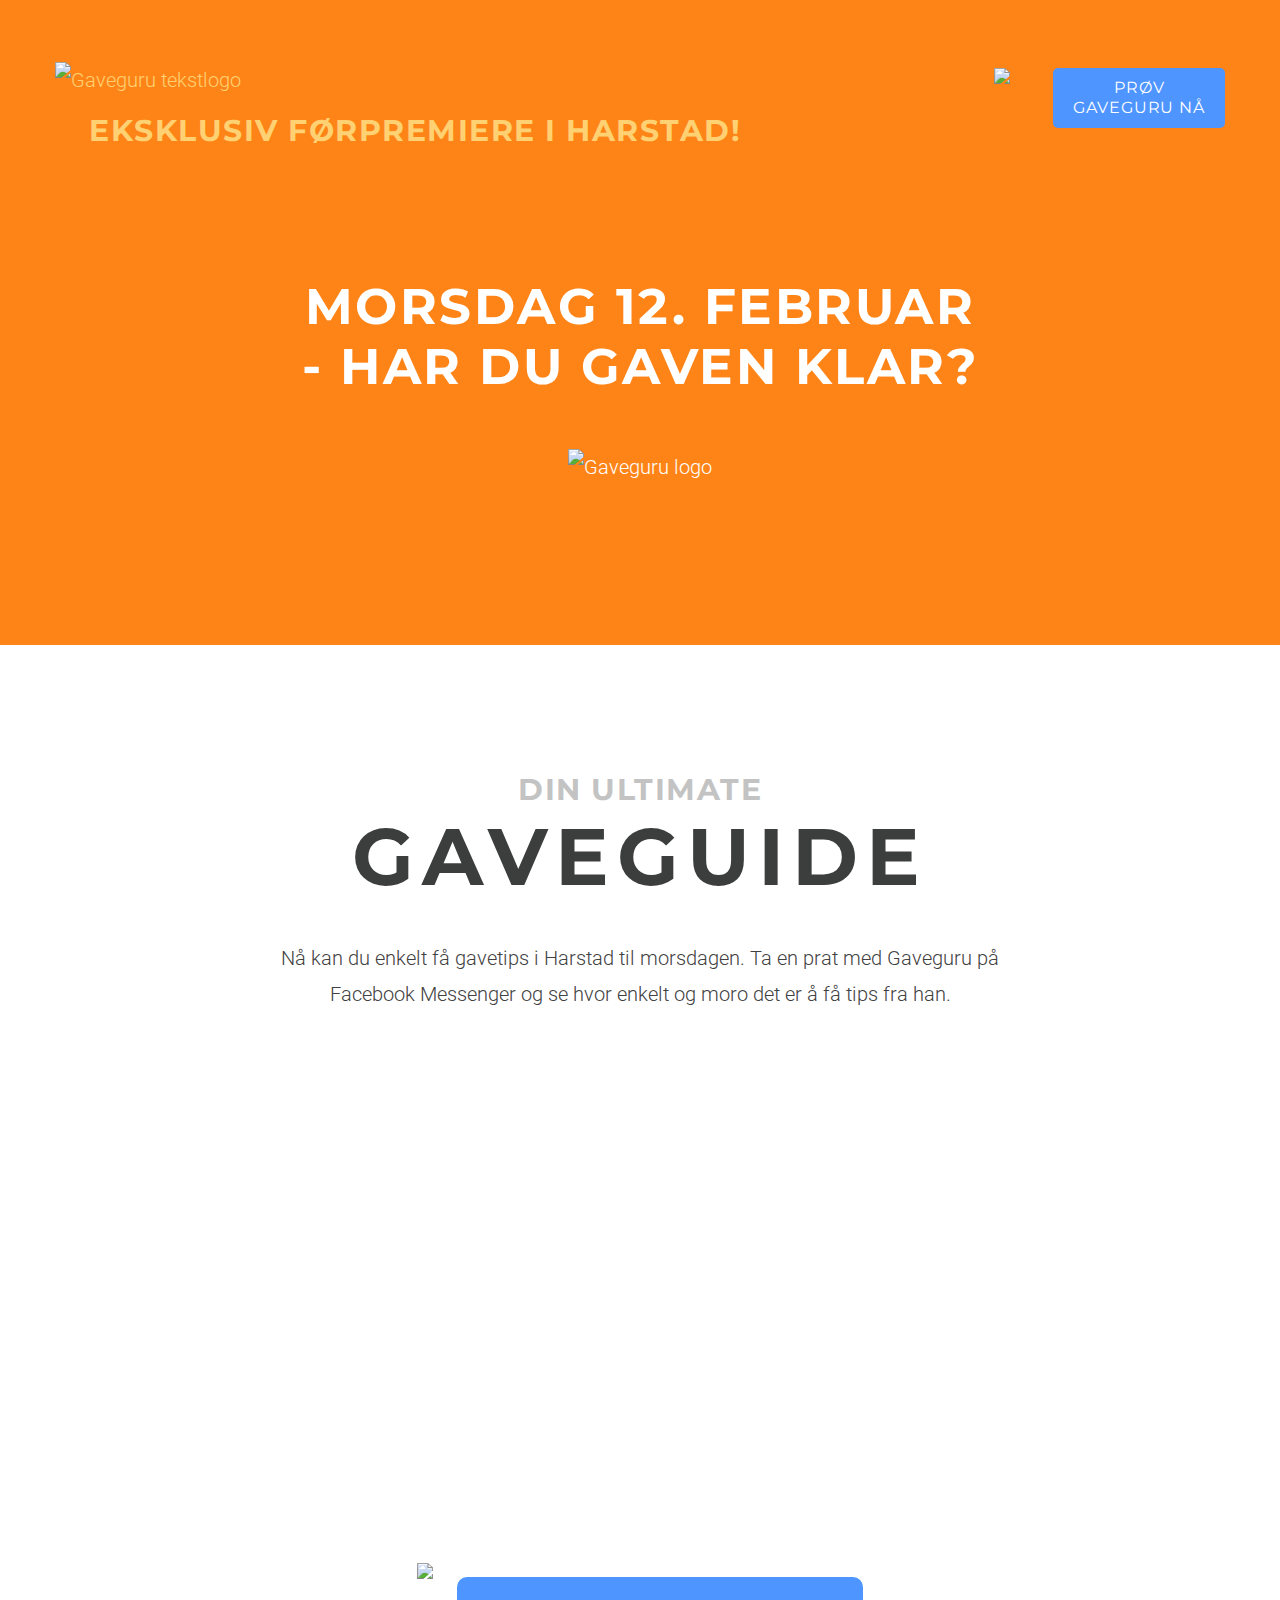
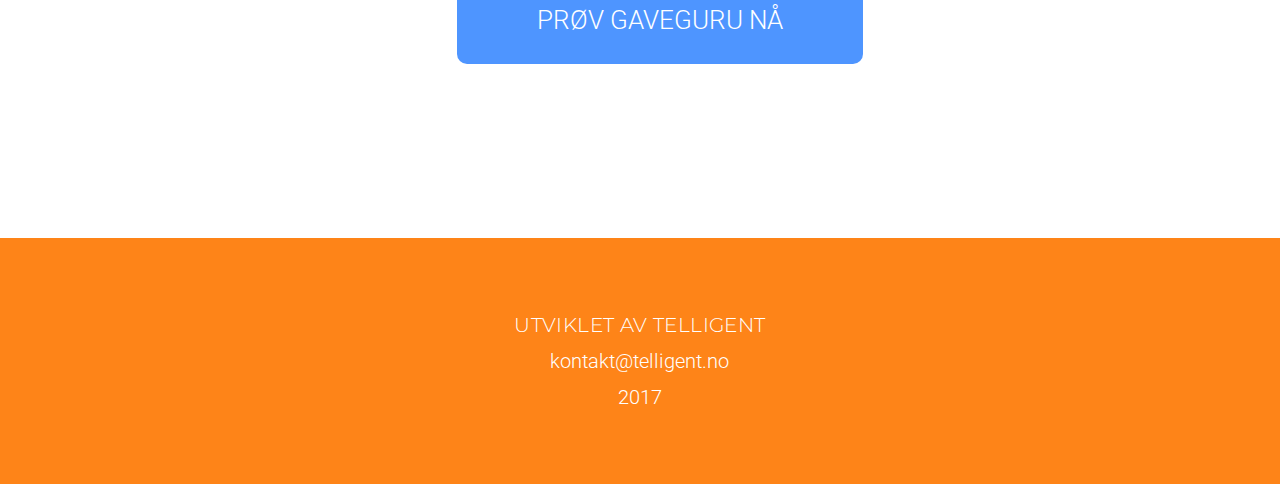
==== commit d23a3ef4: "add autoplay" ====
--- a/index.html
+++ b/index.html
@@ -44,7 +44,22 @@
    <!-- <meta property="og:video:secure_url"   content="https://s3-eu-west-1.amazonaws.com/telligentas/gaveguru-assets/Promovideo.Farsdag.2016.mp4" />-->
     <meta property="og:title"              content="Gaveguru - En mester på gode gavetips" />
     <meta property="og:description"        content="Nå kan du enkelt få gavetips i Harstad til morsdag. Ta en prat med Gaveguru på Facebook Messenger og se hvor enkelt og moro det er å få tips fra han." />
-    <meta property="og:image"              content="http://gaveguru.no/assets/logo-full-orange.jpg" />
+    <meta property="og:image" content="http://gaveguru.no/assets/logo-full-orange.png" />
+	 <!-- Facebook Pixel Code -->
+  	<script>
+  	!function(f,b,e,v,n,t,s){if(f.fbq)return;n=f.fbq=function(){n.callMethod?
+  	n.callMethod.apply(n,arguments):n.queue.push(arguments)};if(!f._fbq)f._fbq=n;
+  	n.push=n;n.loaded=!0;n.version='2.0';n.queue=[];t=b.createElement(e);t.async=!0;
+  	t.src=v;s=b.getElementsByTagName(e)[0];s.parentNode.insertBefore(t,s)}(window,
+  	document,'script','https://connect.facebook.net/en_US/fbevents.js');
+  	fbq('init', '1648765578749826');
+  	fbq('track', 'PageView');
+  	</script>
+  	<noscript><img height="1" width="1" style="display:none"
+  	src="https://www.facebook.com/tr?id=1648765578749826&ev=PageView&noscript=1"
+  	/></noscript>
+  	<!-- DO NOT MODIFY -->
+  	<!-- End Facebook Pixel Code -->  
   </head>
   <body>
   <script src="/js/analytics.js"></script>
@@ -97,7 +112,7 @@
         <section class="section-sm-top-60 section-sm-bottom-100 section-md-top-30 section-lg-bottom-100 text-center">
           <h1 class="h3 weird-h3">Morsdag 12. februar<br>- har du gaven klar?</h1>
             <a href="http://m.me/gaveguru" class="image-wrap-body">
-              <div class="displacement-1"><img src="/assets/logo-full.png" alt="Gaveguru logo"></div>
+              <div class="displacement-1"><img class="gg-logo" src="/assets/logo-full.png" alt="Gaveguru logo"></div>
             </a>
         </section>
 
@@ -121,7 +136,7 @@
                 <p>Nå kan du enkelt få gavetips i Harstad til morsdagen. Ta en prat med Gaveguru på Facebook Messenger og se hvor enkelt og moro det er å få tips fra han.</p>
               </div>
               <div class="promo-video-container">
-                <iframe class="promo-video" src="https://player.vimeo.com/video/190729211?autoplay=1&title=0&byline=0" width="800" height="450" frameborder="0" webkitallowfullscreen mozallowfullscreen allowfullscreen></iframe>
+                <iframe class="promo-video" src="https://player.vimeo.com/video/203000954?autoplay=1&title=0&byline=0" width="800" height="450" frameborder="0" webkitallowfullscreen mozallowfullscreen allowfullscreen></iframe>
               </div>
               <div class="cell-xs-12">
                 <div class="cta-chat">
@@ -149,7 +164,7 @@
             <div class="cell-xs-12 cell-md-preffix-1 cell-md-4 offset-top-30 offset-md-top-0">
               <div class="contact-info">Utviklet av Telligent</div>
               <a href="mailto:kontakt@telligent.no">kontakt@telligent.no</a>
-              <div>2016</div>
+              <div>2017</div>
             </div>
             <div class="cell-xs-12 cell-md-preffix-1 cell-md-4 text-md-right offset-top-30 offset-md-top-0">
             </div>
